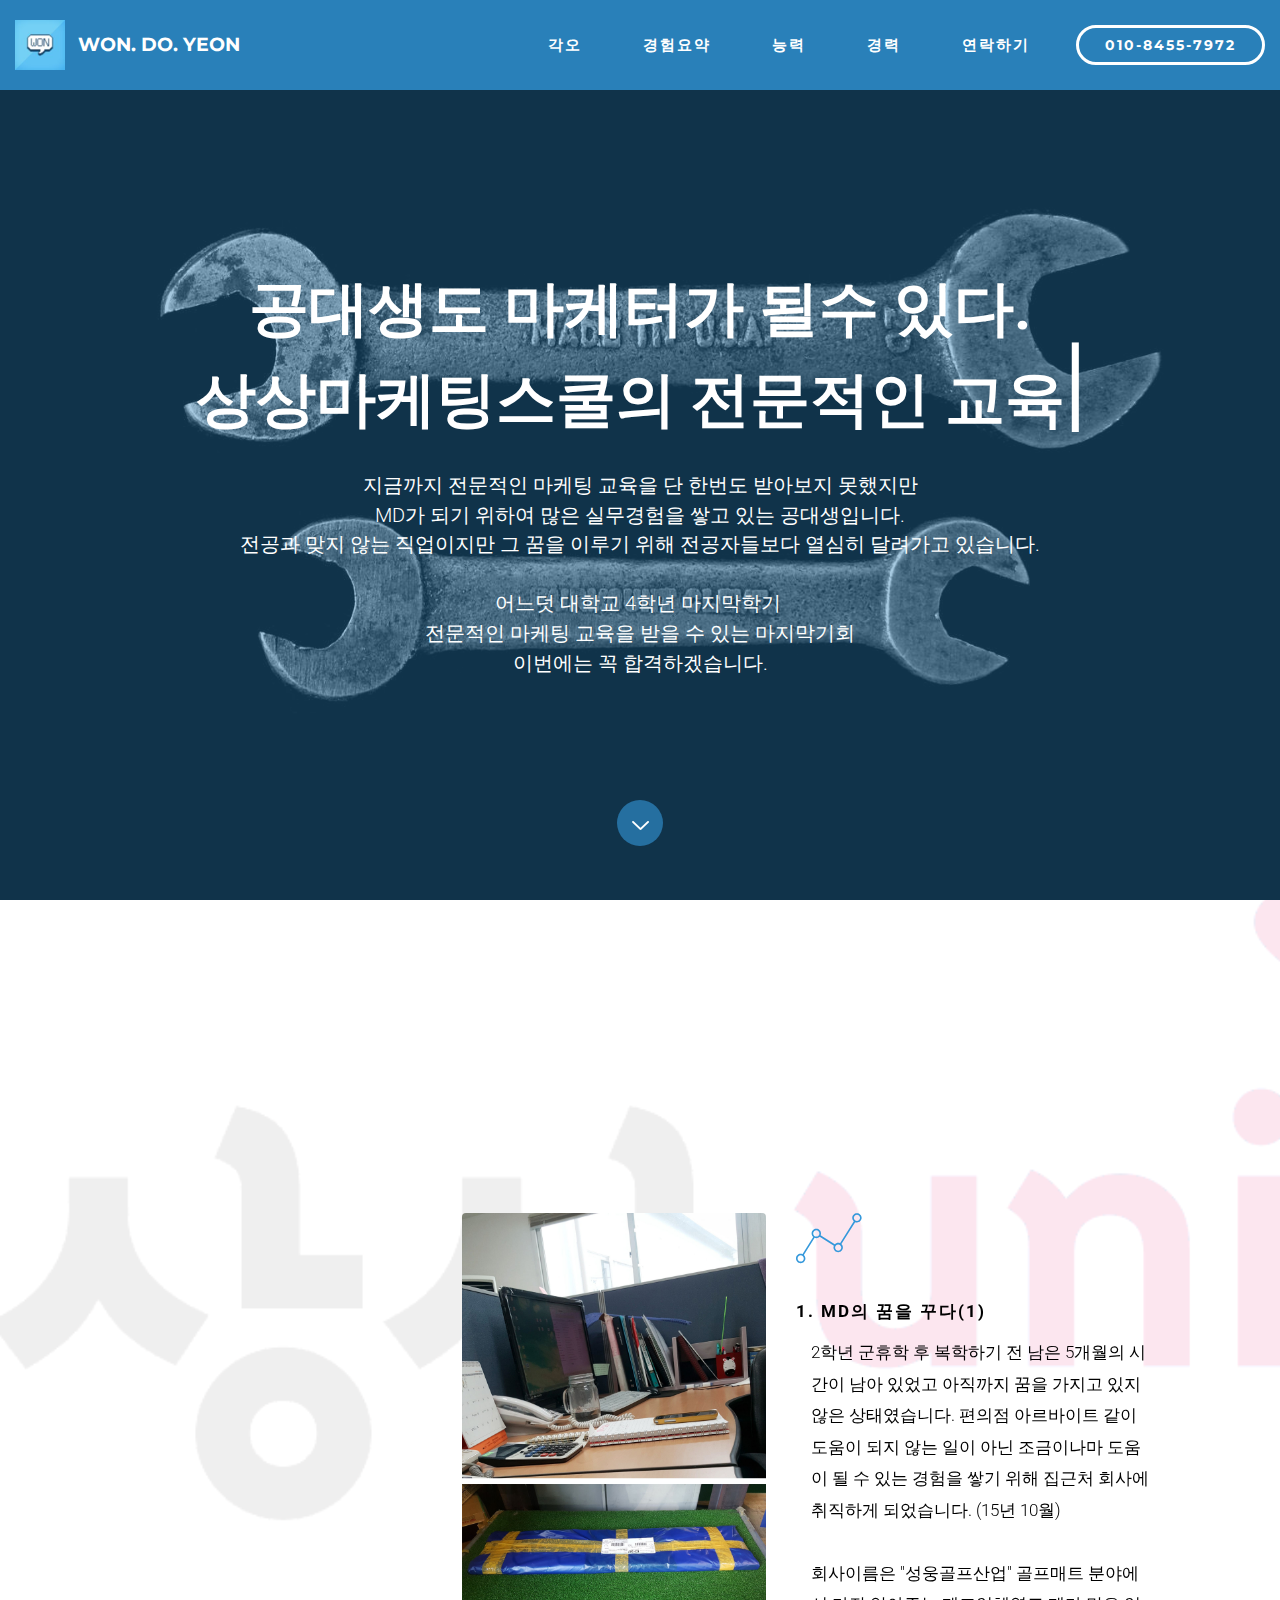
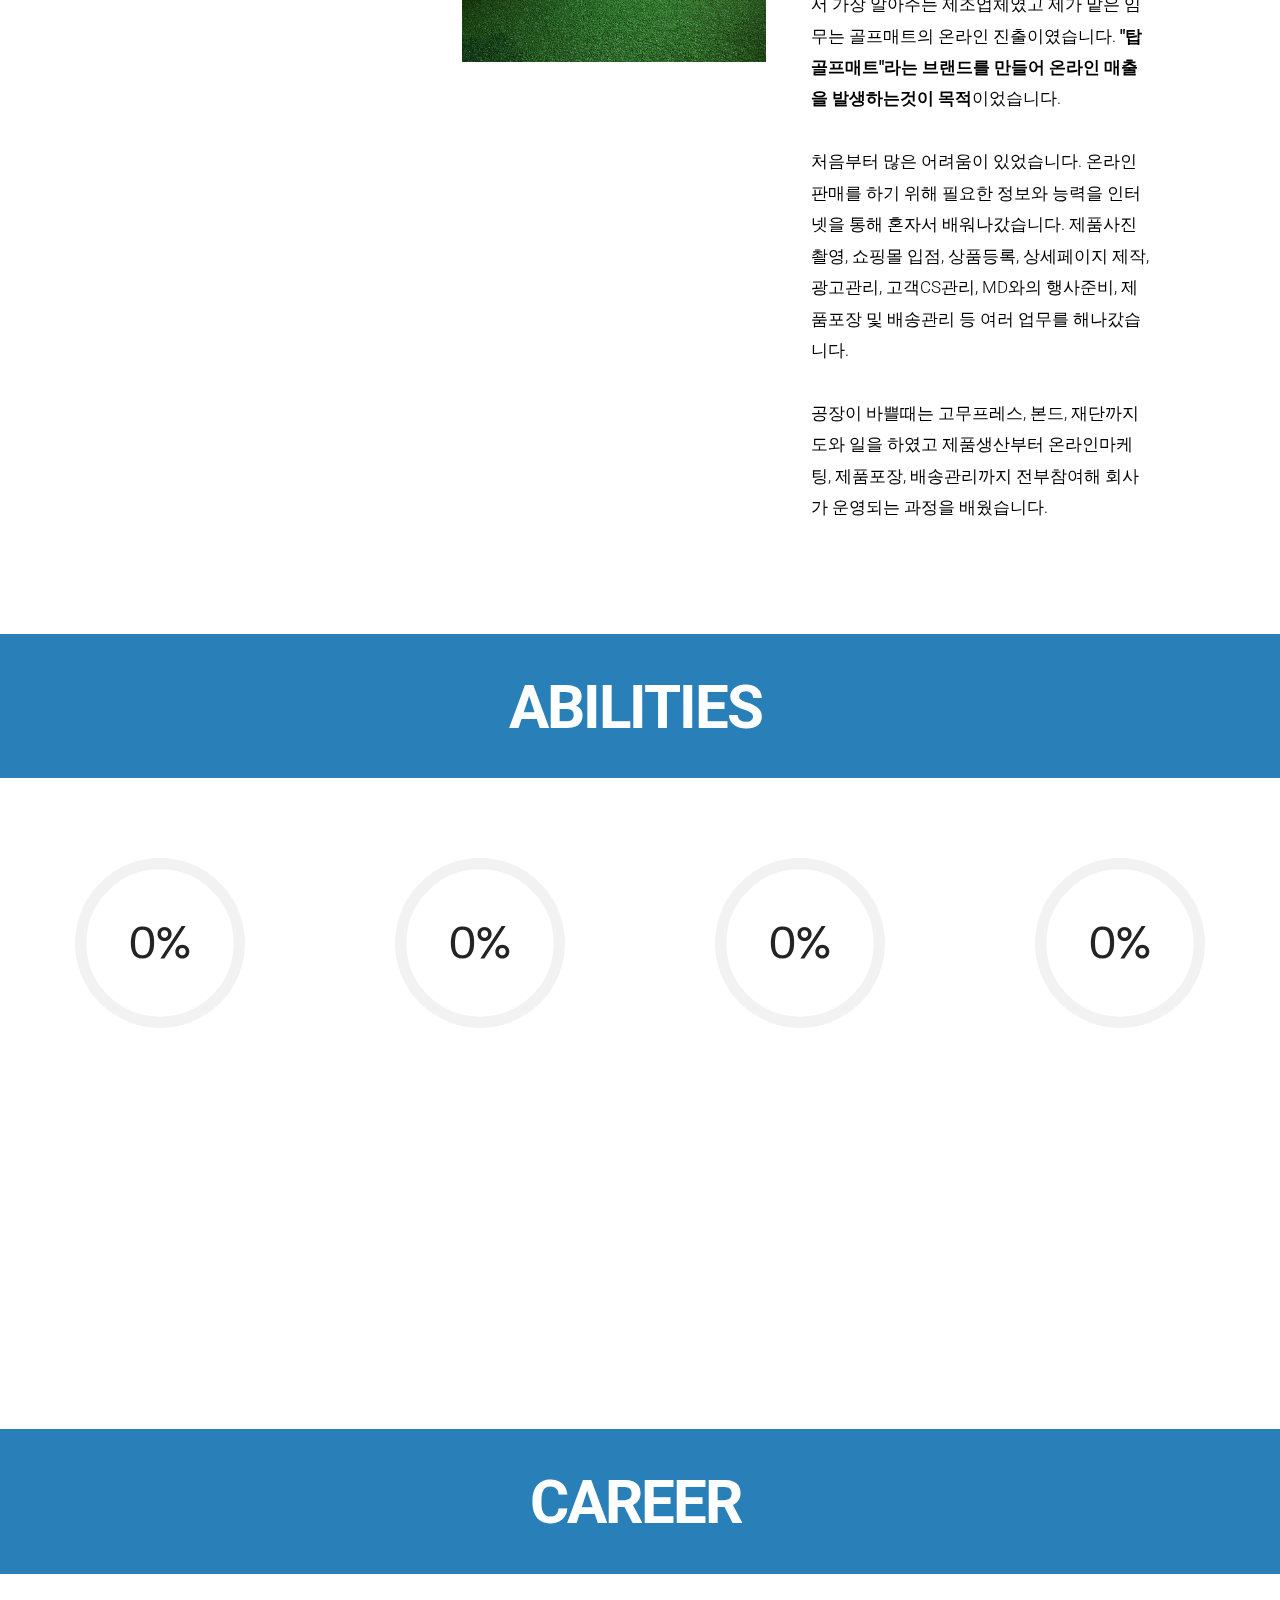
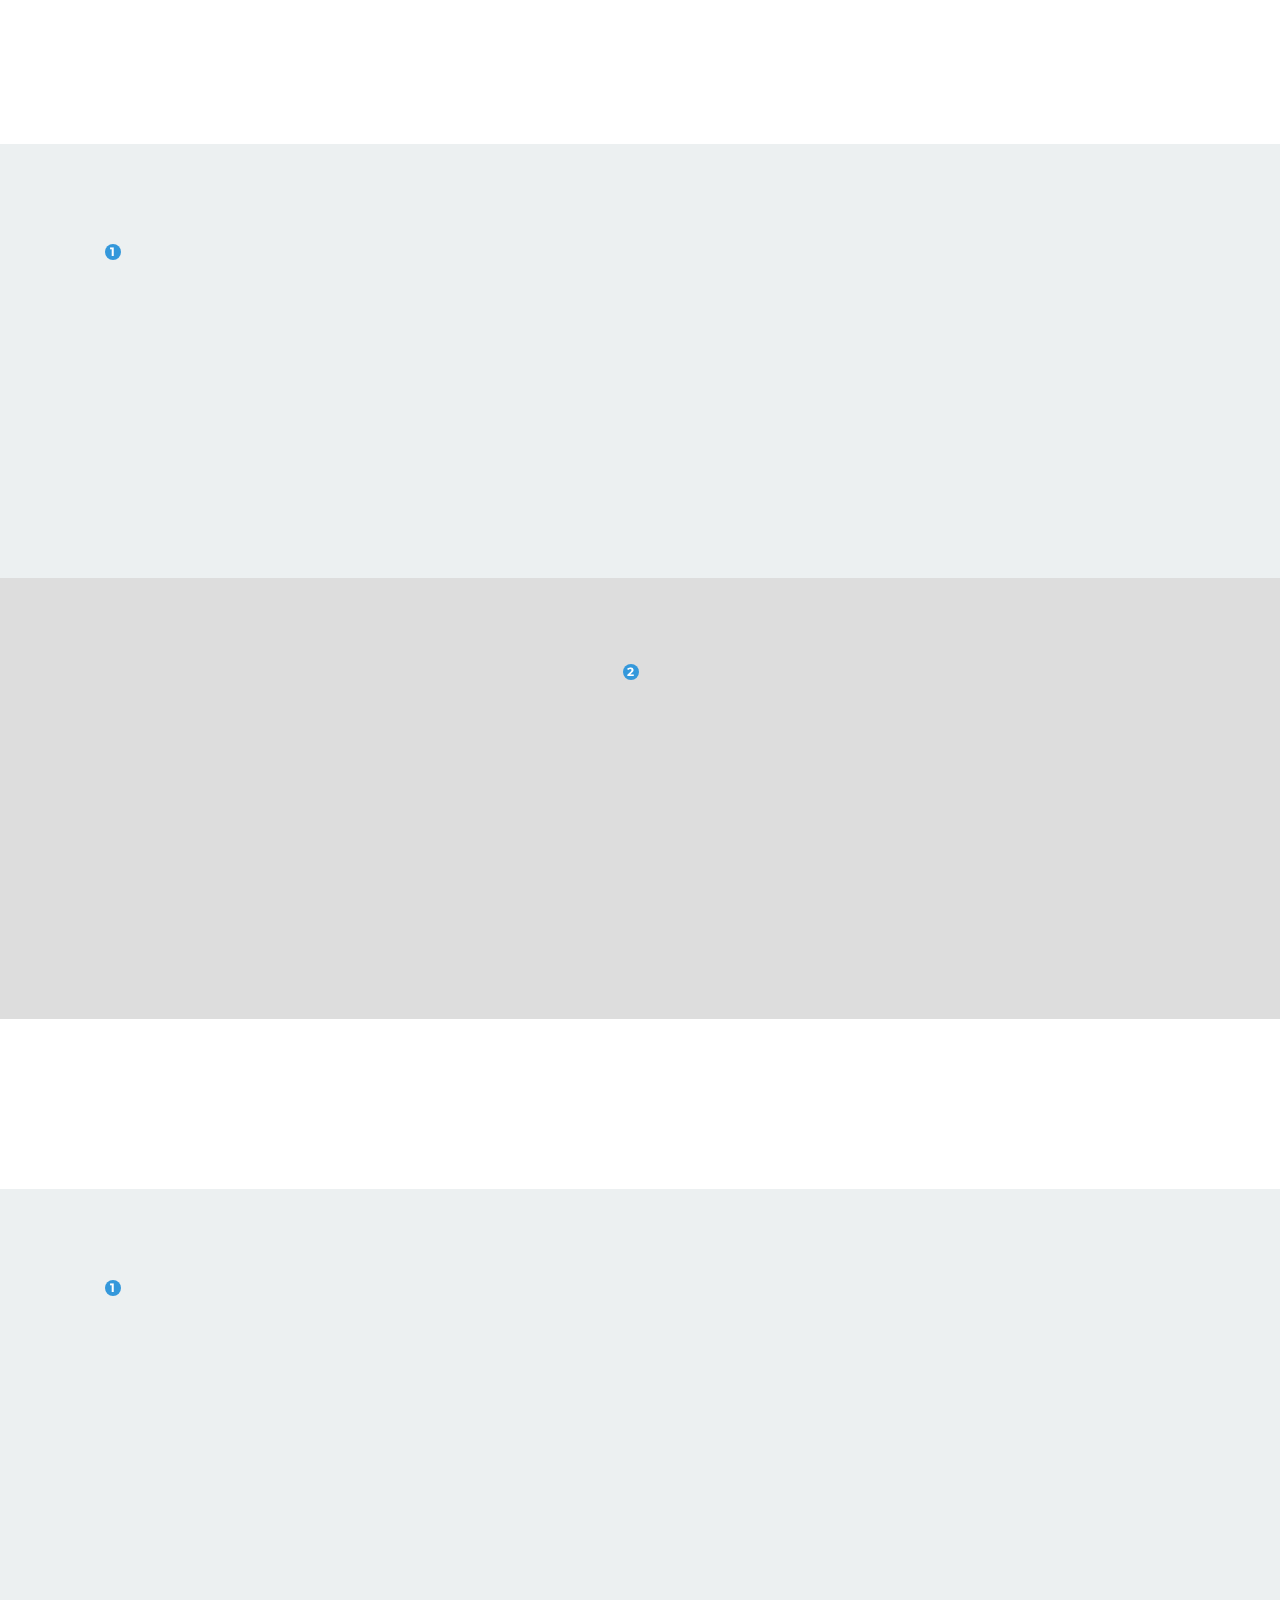
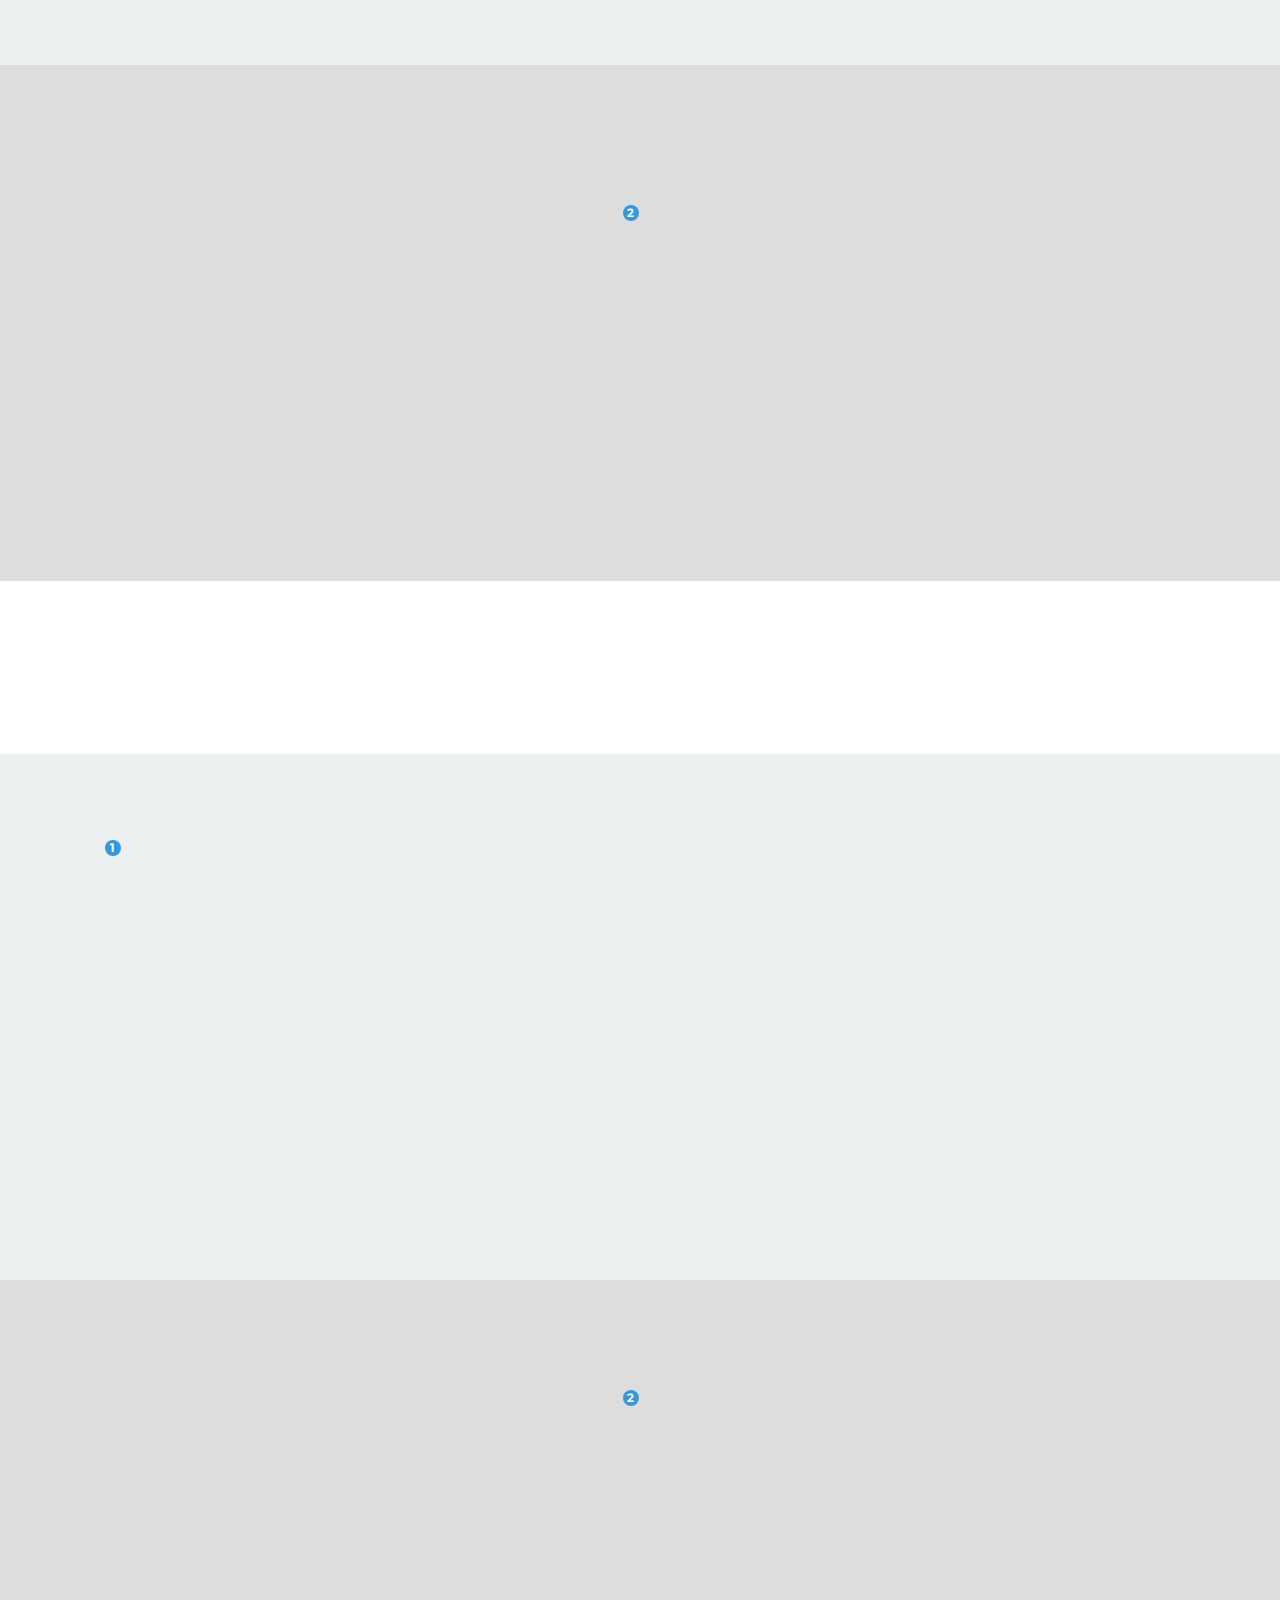
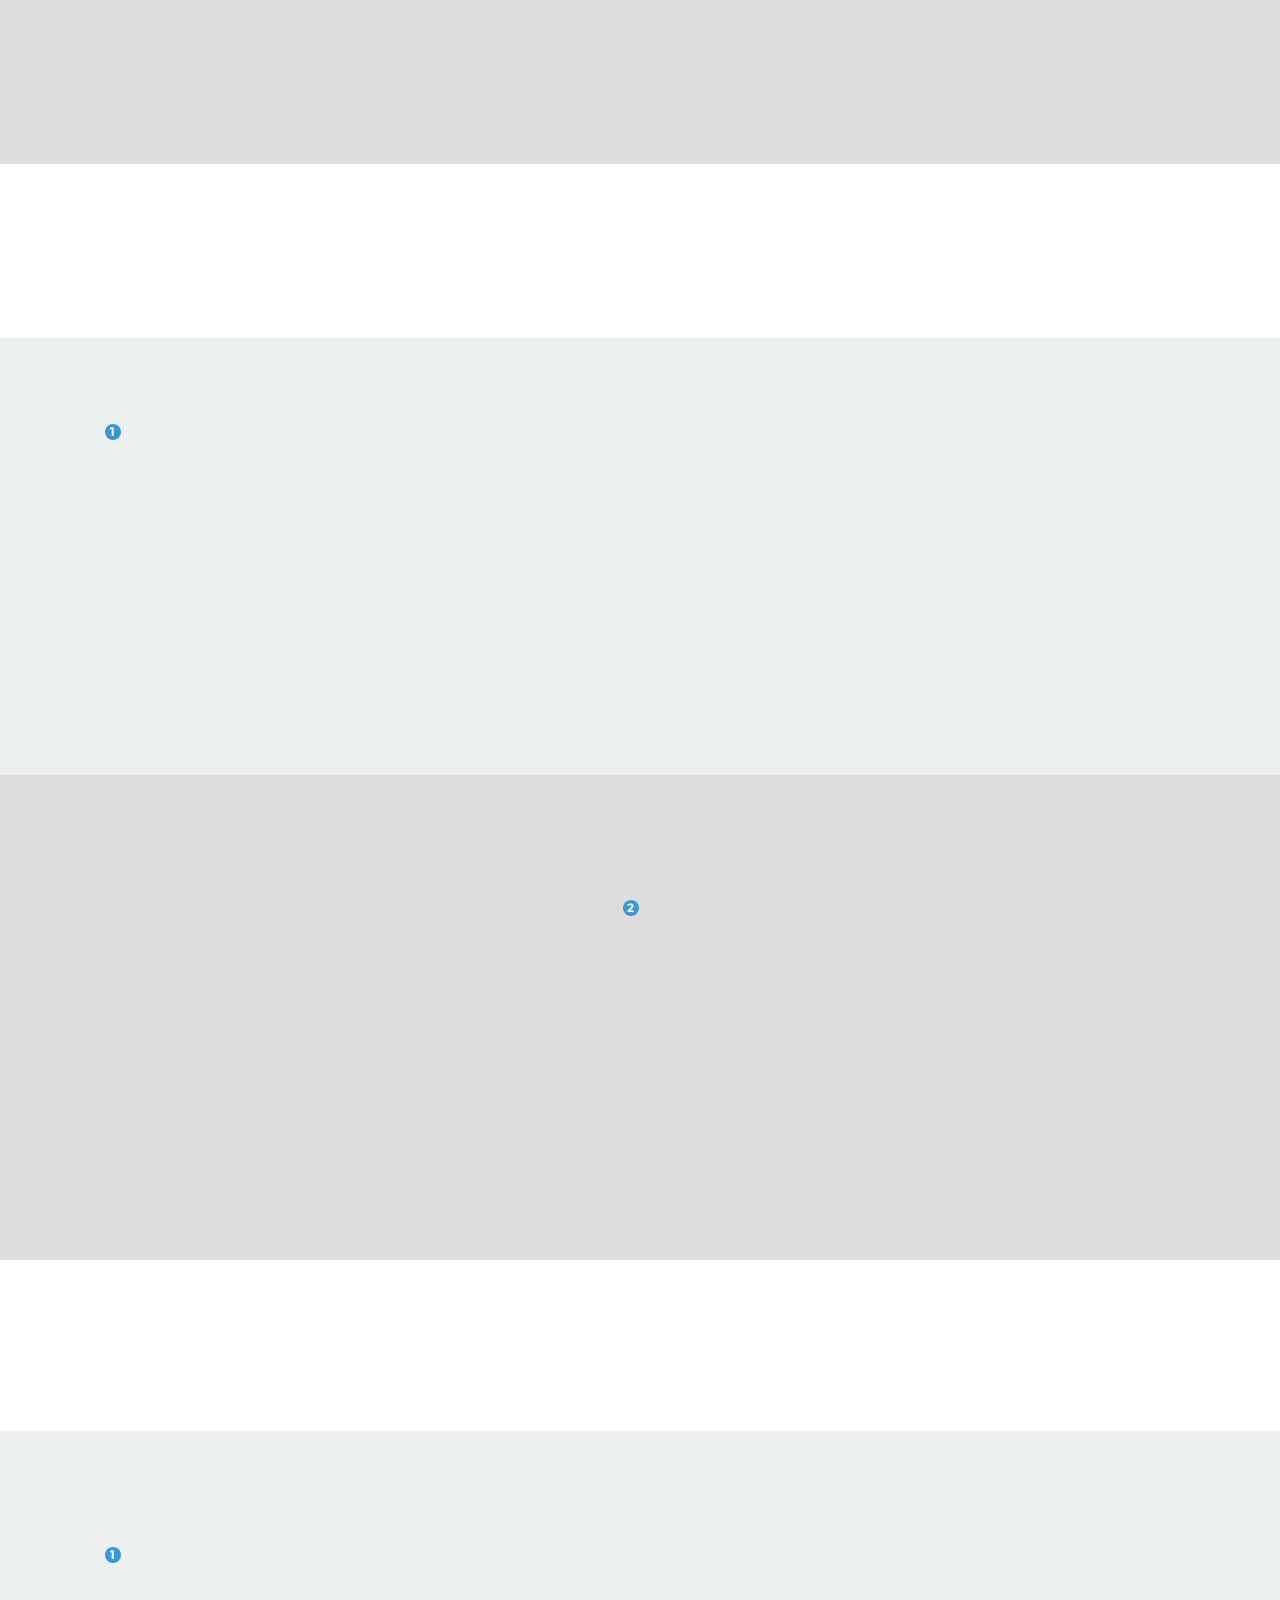
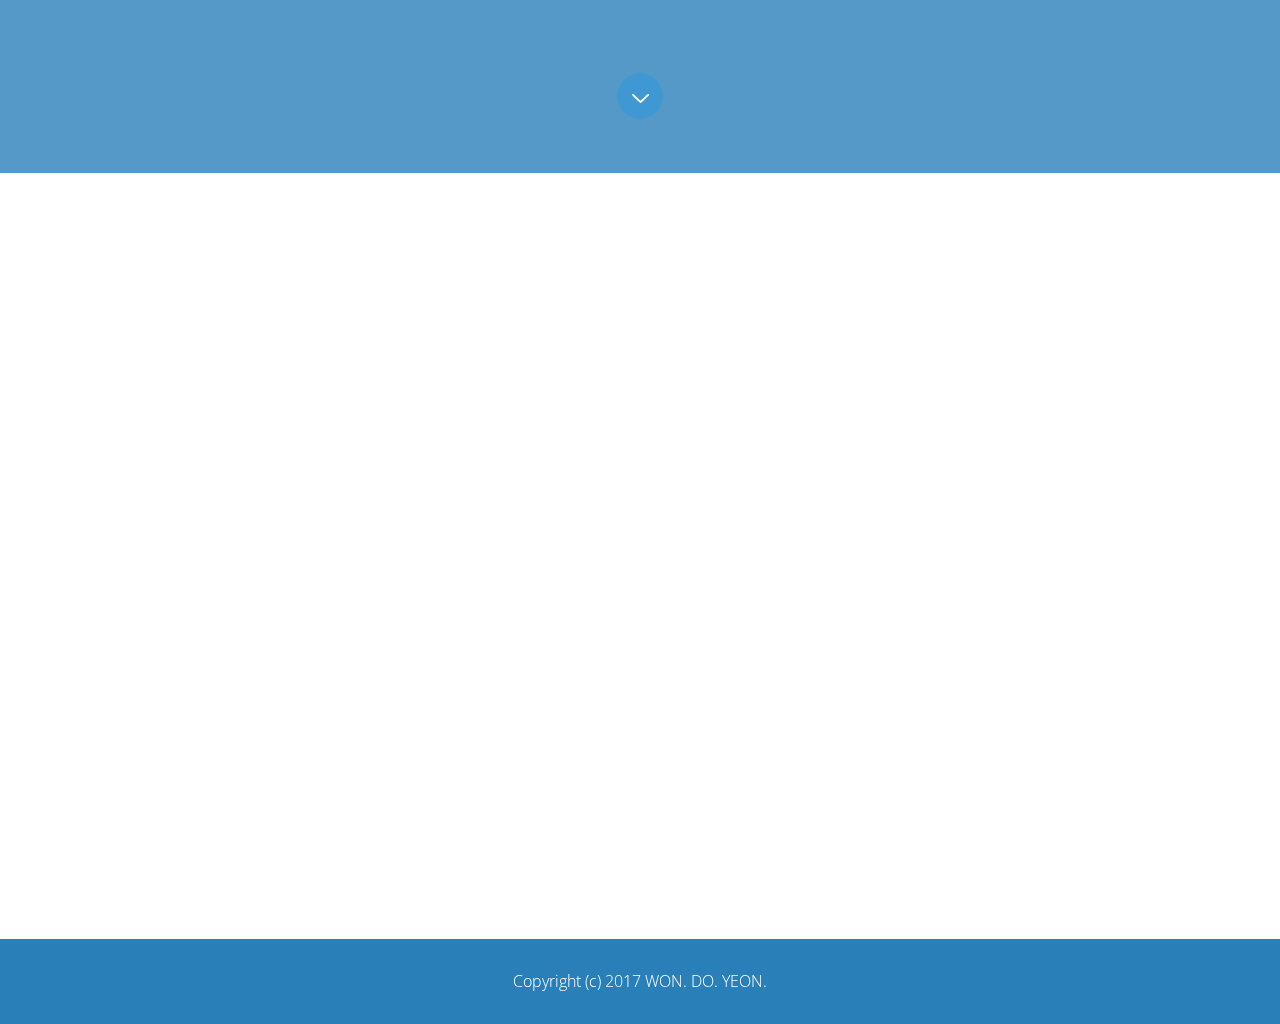
==== index.html @ 4fb23a8b "create github pages" ====
<!DOCTYPE html>
<html>
<head>
  <!-- Site made with Mobirise Website Builder v4.3.0, https://mobirise.com -->
  <meta charset="UTF-8">
  <meta http-equiv="X-UA-Compatible" content="IE=edge">
  <meta name="generator" content="Mobirise v4.3.0, mobirise.com">
  <meta name="viewport" content="width=device-width, initial-scale=1">
  <link rel="shortcut icon" href="assets/images/-128x128.jpg" type="image/x-icon">
  <meta name="description" content="">
  <title>Home</title>
  <link rel="stylesheet" href="assets/icons-mind/style.css">
  <link rel="stylesheet" href="https://fonts.googleapis.com/css?family=Montserrat:400,700">
  <link rel="stylesheet" href="https://fonts.googleapis.com/css?family=Open+Sans:400,400i,700,700i">
  <link rel="stylesheet" href="assets/font-awesome/css/font-awesome.min.css">
  <link rel="stylesheet" href="assets/web/assets/mobirise-icons/mobirise-icons.css">
  <link rel="stylesheet" href="https://fonts.googleapis.com/css?family=Arvo:400,400i,700,700i">
  <link rel="stylesheet" href="assets/bootstrap-material-design-font/css/material.css">
  <link rel="stylesheet" href="assets/et-line-font-plugin/style.css">
  <link rel="stylesheet" href="assets/tether/tether.min.css">
  <link rel="stylesheet" href="assets/bootstrap/css/bootstrap.min.css">
  <link rel="stylesheet" href="assets/animate.css/animate.min.css">
  <link rel="stylesheet" href="assets/dropdown/css/style.css">
  <link rel="stylesheet" href="assets/asPieProgress/css/progress.min.css">
  <link rel="stylesheet" href="assets/socicon/css/socicon.min.css">
  <link rel="stylesheet" href="assets/colorm-icons/style.css">
  <link rel="stylesheet" href="assets/theme/css/style.css">
  <link rel="stylesheet" href="assets/mobirise/css/mbr-additional.css" type="text/css">
  
  
  
</head>
<body>
<section class="menu1" id="menu-3" data-rv-view="0">

    <nav class="navbar navbar-dropdown navbar-fixed-top">
        <div class="container-fluid">

            <div class="mbr-table">
                <div class="mbr-table-cell">

                    <div class="navbar-brand">
                        <a href="index.html" class="navbar-logo"><img src="assets/images/-128x128.jpg" alt="Mobirise"></a>
                        <a class="navbar-caption" href="index.html">WON. DO. YEON<br></a>
                    </div>

                </div>
                <div class="mbr-table-cell">

                    <button class="navbar-toggler pull-xs-right hidden-md-up" type="button" data-toggle="collapse" data-target="#exCollapsingNavbar">
                        <span class="hamburger-icon"></span>
                    </button>

                    <ul class="nav-dropdown collapse pull-xs-right nav navbar-nav navbar-toggleable-sm" id="exCollapsingNavbar"><li class="nav-item"><a class="nav-link link" href="#top"><strong>각오</strong></a></li><li class="nav-item"><a class="nav-link link" href="index.html#header9-b"><strong>경험요약</strong></a></li><li class="nav-item"><a class="nav-link link" href="index.html#animated-bg1-c"><strong>능력</strong></a></li><li class="nav-item"><a class="nav-link link" href="index.html#animated-bg1-d"><strong>경력</strong></a></li><li class="nav-item"><a class="nav-link link" href="index.html#form1-m"><strong>연락하기</strong></a></li><li class="nav-item nav-btn"><a class="nav-link btn btn-white btn-white-outline" href="#top">010-8455-7972</a></li></ul>
                    <button hidden="" class="navbar-toggler navbar-close" type="button" data-toggle="collapse" data-target="#exCollapsingNavbar">
                        <span class="close-icon"></span>
                    </button>

                </div>
            </div>

        </div>
    </nav>

</section>

<section class="mbr-section mbr-section-hero mbr-section-full header11 mbr-after-navbar" id="header11-8" data-rv-view="2" style="background-image: url(assets/images/mbr-1-1624x1080.jpg);">

    <div class="mbr-overlay" style="opacity: 0.4; background-color: rgb(41, 128, 185);">
    </div>
        <div class="mbr-table-cell">
            <div class="container">
                <div class="mbr-section row">
                    <div id="title">
                        <div class="span-title">
                            <h1 class="mbr-section-title display-1 text-center pad-r">공대생도 마케터가 될수 있다.
<br> 상상마케팅스쿨의</h1>
                            <h1 class="mbr-section-title display-1 element typedheader11-8" adress="typedheader11-8" firstel="전문적인 교육" secondel="실무진 강의" thirdel="네트워크" typespeed="80">
                            </h1>
                        </div>
                        <div class="mbr-section-text lead text-center">
                            <p>지금까지 전문적인 마케팅 교육을 단 한번도 받아보지 못했지만<br> MD가 되기 위하여 많은 실무경험을 쌓고 있는 공대생입니다.<br>전공과 맞지 않는 직업이지만 그 꿈을 이루기 위해 전공자들보다 열심히 달려가고 있습니다.<br><br>어느덧 대학교 4학년 마지막학기&nbsp;<br>전문적인 마케팅 교육을 받을 수 있는 마지막기회<br>이번에는 꼭 합격하겠습니다.</p>
                         </div>

                        

                    </div>
                </div> 
            </div> 
        </div> 
    <div class="mbr-arrow mbr-arrow-floating" aria-hidden="true">
        <a href="#header9-b">
            <img alt="" src="assets/images/arrowdown.png">
        </a>
    </div>                 
</section>

<section class="mbr-section--bg-adapted mbr-section-full mbr-section--relative header9 mbr-parallax-background" id="header9-b" data-rv-view="5" style="background-image: url(assets/images/-2000x750.png);">
    <div class="mbr-overlay" style="opacity: 0.9; background-color: rgb(255, 255, 255);"></div>
    <div class="mbr-table-cell mbr-table-cell-vertical-middle elements-content position-relative">
        <div class="container-fluid">
            <div class="row">
                <div class="col-xs-12 col-lg-8 col-lg-offset-2 text-xs-center">

                    <h1 class="mbr-section-title display-1">
<br><strong>마케팅의 꽃 MD가 되기위한 공대생의 경험쌓기</strong></h1>

                    <p class="mbr-section-text lead header-text">Merchandiser : 상품화 계획 또는 상품기획을 전문적으로 하는 사람. 약자로 ‘MD’라고도 한다</p>

                </div>
            </div>

            <div class="row">
                <div class="col-xs-12 col-sm-4 col-lg-3 col-lg-offset-1">

                    <div class="clearfix"></div>
                    
                    <ul class="nav nav-tabs" role="tablist"><li class="nav-item" style="display: block;"><a class="nav-link active" role="tab" data-toggle="tab" href="#tab1header9-b" aria-expanded="false">실무경험으로 MD의 꿈을 꾸다(1)</a></li><li class="nav-item" style="display: block;"><a class="nav-link" role="tab" data-toggle="tab" href="#tab2header9-b" aria-expanded="false">실무경험으로 MD의 꿈을 꾸다(2)</a></li><li class="nav-item" style="display: block;"><a class="nav-link" role="tab" data-toggle="tab" href="#tab3header9-b" aria-expanded="true">창업동아리 활동</a></li><li class="nav-item" style="display: block;"><a class="nav-link" role="tab" data-toggle="tab" href="#tab4header9-b" aria-expanded="false">화장품 제조회사 인턴 (SJ INTERNATIONAL)</a></li><li class="nav-item" style="display: block;"><a class="nav-link" role="tab" data-toggle="tab" href="#tab5header9-b" aria-expanded="false">프로그래밍 동아리 (멋쟁이 사자처럼)</a></li><li class="nav-item" style="display: block;"><a class="nav-link" role="tab" data-toggle="tab" href="#tab6header9-b" aria-expanded="false">강원창조경제혁신센터 중소상공인 서포터즈</a></li></ul>

                </div>

                <div class="col-xs-12 col-sm-8 col-lg-8">
                    <div class="tab-content noScroll">

                        <div id="tab1header9-b" class="tab-pane in active text-xs-center text-lg-left" role="tabpanel">

                            <div class="row">
                                <div class="col-xs-12 col-lg-5">
                                    <div class="mbr-figure"><img src="assets/images/1-1836x2704.jpg" class="card-img-top"></div>
                                </div>
                                <div class="col-xs-12 col-lg-6">
                                    <div>
                                        <div class="mbr-figure icon-block"><a href="index.html" class="etl-icon icon-linegraph mbr-iconfont mbr-iconfont-header5" style="color: rgb(52, 152, 219);"></a></div>
                                    </div>
                                    <div>
                                        <p class="mbr-section-subtitle lead description-title">1. MD의 꿈을 꾸다(1)</p>
                                        <div class="row">
                                            <div class="col-md-12">
                                                <p class="mbr-section-text lead">2학년 군휴학 후 복학하기 전 남은 5개월의 시간이 남아 있었고 아직까지 꿈을 가지고 있지 않은 상태였습니다. 편의점 아르바이트 같이 도움이 되지 않는 일이 아닌 조금이나마 도움이 될 수 있는 경험을 쌓기 위해 집근처 회사에 취직하게 되었습니다. (15년 10월) 
<br>
<br>회사이름은 "성웅골프산업"  골프매트 분야에서 가장 알아주는 제조업체였고 제가 맡은 임무는 골프매트의 온라인 진출이였습니다. <strong>"탑골프매트"라는 브랜드를 만들어 온라인 매출을 발생하는것이 목적</strong>이었습니다.
<br>
<br>처음부터 많은 어려움이 있었습니다. 온라인 판매를 하기 위해 필요한 정보와 능력을 인터넷을 통해 혼자서 배워나갔습니다. 제품사진촬영, 쇼핑몰 입점, 상품등록, 상세페이지 제작, 광고관리, 고객CS관리, MD와의 행사준비, 제품포장 및 배송관리 등 여러 업무를 해나갔습니다.
<br>
<br>공장이 바쁠때는 고무프레스, 본드, 재단까지 도와 일을 하였고 제품생산부터 온라인마케팅, 제품포장, 배송관리까지 전부참여해 회사가 운영되는 과정을 배웠습니다.&nbsp;</p>
                                            </div>
                                        </div>
                                    </div>
                                </div>
                            </div>

                        </div>

                        <div id="tab2header9-b" class="tab-pane text-xs-center text-lg-left" role="tabpanel">

                            <div class="row">
                                <div class="col-xs-12 col-lg-5">
                                    <div class="mbr-figure"><img src="assets/images/2-1836x2704.jpg" class="card-img-top"></div>
                                </div>
                                <div class="col-xs-12 col-lg-6">
                                    <div>
                                        <div class="mbr-figure icon-block"><a href="index.html" class="mbri-search mbr-iconfont mbr-iconfont-header5" style="color: rgb(52, 152, 219);"></a></div>
                                    </div>
                                    <div>
                                        <p class="mbr-section-subtitle lead description-title">2. MD의 꿈을 꾸다(2)</p>
                                        <div class="row">
                                            <div class="col-md-12">
                                                <p class="mbr-section-text lead">5개월동안 일하고 학교에 복학하게 되었지만 사장님의 부탁으로 온라인 마케팅 업무를 재택근무로 진행하게 되었습니다. 시간이 지날수록 온라인 매출은 계속 늘어갔고 17년에 와서 오프라인 제외하고 <strong>온라인만 연매출 2억 5천만원을 달성</strong>했습니다. 
<br>
<br> "탑골프매트" 브랜드를 키워오면서 많은 성취감을 느꼈습니다. 네이버 "골프매트" 메인키워드 1위, 옥션 메인, G마켓 메인, 위메프 메인에 노출되 었을때에 매출증가를 바로바로 확인할 수 있다는게 일이 힘들지 않고 재밌다고 느끼게 해주었습니다. 비록 매출에 대한 압박감과 책임감이 많이 느껴지는 직업이지만 제 적성에 꼭 맞다고 판단했습니다.
<br>
<br><strong>저는 이 일을 계기로 MD의 꿈을 꾸게되었습니다.  하지만 전공이 마케팅이 아닌 제 자신의 경쟁력을 높이기 위해 많은 경험을 쌓아야했습니다.</strong></p>
                                            </div>
                                        </div>
                                    </div>
                                </div>
                            </div>

                        </div>
                        
                        <div id="tab3header9-b" class="tab-pane text-xs-center text-lg-left" role="tabpanel">

                            <div class="row">
                                <div class="col-xs-12 col-lg-5">
                                    <div class="mbr-figure"><img src="assets/images/3-1836x2704.jpg" class="card-img-top"></div>
                                </div>
                                <div class="col-xs-12 col-lg-6">
                                    <div>
                                        <div class="mbr-figure icon-block"><a href="index.html" class="etl-icon icon-lightbulb mbr-iconfont mbr-iconfont-header5" style="color: rgb(52, 152, 219);"></a></div>
                                    </div>
                                    <div>
                                        <p class="mbr-section-subtitle lead description-title">3. 창업동아리 활동</p>
                                        <div class="row">
                                            <div class="col-md-12">
                                                <p class="mbr-section-text lead">창업동아리 활동 (16년 3월~17년 1월)
<br><strong>- 강원대 LINC사업단 창업동아리 선정 [100만원 지원]<br>- 강원도 창업지원단 창업동아리 선전 [300만원 지원]<br> - 전국 대학창업유망팀 300선정 [100만원 상금]<br>- 강원대학생창업경진대회 장려상 [50만원 상금]<br>- 수저고정배식판 특허출원&nbsp;<br></strong><br><strong>창업동아리 활동을 통해서 스타트업, 중소상공인들의 경영방법을 알게되었고 전반적인 회사의 운영흐름을 알 수 있었습니다.&nbsp;</strong></p>
                                            </div>
                                        </div>
                                    </div>
                                </div>
                            </div>

                        </div>

                        <div id="tab4header9-b" class="tab-pane text-xs-center text-lg-left" role="tabpanel">

                            <div class="row">
                                <div class="col-xs-12 col-lg-5">
                                    <div class="mbr-figure"><img src="assets/images/4-1836x2704.jpg" class="card-img-top"></div>
                                </div>
                                <div class="col-xs-12 col-lg-6">
                                    <div>
                                        <div class="mbr-figure icon-block"><a href="index.html" class="etl-icon icon-beaker mbr-iconfont mbr-iconfont-header5" style="color: rgb(52, 152, 219);"></a></div>
                                    </div>
                                    <div>
                                        <p class="mbr-section-subtitle lead description-title">4. 화장품 제조회사 인턴 (SJ INTERNATIONAL)</p>
                                        <div class="row">
                                            <div class="col-md-12">
                                                <p class="mbr-section-text lead">(주)SJ인터내셔널 말태반 화장품 제조, 무역회사<br> (16년 9월~현재 국가근로, 인턴 진행중)<br><br><strong>담당업무</strong><br><strong>- 홈페이지 제작 및 관리 (모바일 / PC)</strong><br><strong>- 제품촬영 및 디자인</strong><br><strong>- 상세페이지 제작</strong><br><strong>- 엑셀, 한글을 이용한 사무보조<br></strong><br><br></p>
                                            </div>
                                        </div>
                                    </div>
                                </div>
                            </div>

                        </div>

                        <div id="tab5header9-b" class="tab-pane text-xs-center text-lg-left" role="tabpanel">

                            <div class="row">
                                <div class="col-xs-12 col-lg-5">
                                    <div class="mbr-figure"><img src="assets/images/5-1836x2704.jpg" class="card-img-top"></div>
                                </div>
                                <div class="col-xs-12 col-lg-6">
                                    <div>
                                        <div class="mbr-figure icon-block"><a href="index.html" class="mbri-laptop mbr-iconfont mbr-iconfont-header5" style="color: rgb(52, 152, 219);"></a></div>
                                    </div>
                                    <div>
                                        <p class="mbr-section-subtitle lead description-title">5. 멋쟁이 사자처럼 5기 활동</p>
                                        <div class="row">
                                            <div class="col-md-12">
                                                <p class="mbr-section-text lead"><strong>멋쟁이 사자처럼은 ?</strong><br>비전공자를 위한 프로그래밍 교육을 시켜주는 전국동아리입니다. <br>교육 홈페이지가 따로 개설되어 있어 강의를 전부 수료하고<br>과제를 제출하여야 수료가 되는 동아리입니다.<br><br>이 동아리 활동을 통해서<strong> HTML/CSS/RUBY언어</strong>를 배웠고 <br>이를 통해 웹페이지 제작, 게시판 등을 구현할 수 있게되었습니다.&nbsp;<br><br>교육 마지막 해커톤을 진행하여 전국대학교에서 모인 학생들과 같이<br> 밤샘코딩을 하여 협력심을 기를 수 있었습니다.</p>
                                            </div>
                                        </div>
                                    </div>
                                </div>
                            </div>

                        </div>

                        <div id="tab6header9-b" class="tab-pane text-xs-center text-lg-left" role="tabpanel">

                            <div class="row">
                                <div class="col-xs-12 col-lg-5">
                                    <div class="mbr-figure"><img src="assets/images/6-1836x2704.jpg" class="card-img-top"></div>
                                </div>
                                <div class="col-xs-12 col-lg-6">
                                    <div>
                                        <div class="mbr-figure icon-block"><a href="index.html" class="mbri-like mbr-iconfont mbr-iconfont-header5" style="color: rgb(52, 152, 219);"></a></div>
                                    </div>
                                    <div>
                                        <p class="mbr-section-subtitle lead description-title">6. 중소상공인 서포터즈 MOCA+S</p>
                                        <div class="row">
                                            <div class="col-md-12">
                                                <p class="mbr-section-text lead">강원창조경제혁신센터에서 운영하는 중소상공인 서포터즈입니다.<br>서포터즈들은 기본적인 페이스북 광고, 블로그 등 교육을 받고&nbsp;<br>모카패밀리분들과 매칭한 후 도움을 드리고 있습니다.<br><br>저는 "나린뜰" 계란업체와 "하조해풍곶감" 곶감제조 업체와 매칭이 되었습니다. <strong>페이스북 페이지 제작, 페이스북 광고, 인스타그램 운영, 우체국 쇼핑, 위메프, 오픈마켓 등 입점, 상세페이지 제작, 행사진행 등 </strong>중소상공인들이 힘들어하는 업무를 대신 해드리고 있습니다. &nbsp;<br><br>모카 서포터즈 활동으로 다양한 카테고리를 기획하고 판매해 볼 수 있었고 미래 마케터분들과의 네트워크를 돈독히 할 수 있었습니다.</p>
                                            </div>
                                        </div>
                                    </div>
                                </div>
                            </div>

                        </div>

                    </div>
                </div>

            </div>

        </div>
    </div>

</section>

<section class="mbr-section animated-bg1 tab-content" id="animated-bg1-c" data-rv-view="8" style="background-color: rgb(41, 128, 185); padding-top: 0px; padding-bottom: 0px;">

    
    <div class="bgText">
        <div class="wrapper-absolute">
            <p class="bgTextP" style="color: rgb(236, 240, 241); font-size: 50px; font-family: Montserrat;">A급 인재는 A+급 인재와 함께 일하길 원한다.</p>   
        </div>     
    </div>
            <div class="container-fluid">
                <div class="row">
                    <div id="title">
                        <div class="span-title">
                            <h1 class="mbr-section-title display-1 text-center pad-r">Abilities</h1>
                            <span class="mbr-section-title display-2">
                            </span>
                        </div>
                        <div class="mbr-section-text lead text-center">
                            
                         </div>

                        

                    </div>
                </div> 
            </div> 
</section>

<section class="mbr-cards mbr-section mbr-section-nopadding progressbar extProgressBarRound" id="progress-bar8-2" data-rv-view="11" style="background-color: rgb(255, 255, 255);">

    

    <div class="mbr-cards-row row">
        <div class="mbr-cards-col col-xs-12 col-lg-3" style="padding-top: 80px; padding-bottom: 80px;">
            <div class="container">
                <div class="card cart-block">
                    <div class="wrap">
                        <div class="pie_progress progress1" role="progressbar" data-goal="70">
                            <div class="pie_progress__number mbr-section-title">0%</div>
                        </div>
                    </div>
                    <div class="card-block">
                        <div class="col-xs-4 module-icon"><a href="https://mobirise.com" class="etl-icon icon-laptop mbr-iconfont mbr-iconfont-extProgressBar4" style="color: rgb(0, 0, 0);"></a></div>
                        <div class="col-xs-8 title-wrap">
                           <h5 class="mbr-section-subtitle display-3">홈페이지 제작 및 코딩실력</h5>
                            <p class="mbr-section-text lead">HTML/ CSS를 통해 기본적인 코딩을 할 줄 알며 기업 홈페이지 정도는 쉽게 제작이 가능합니다.&nbsp;</p>
                        </div>
                    </div>
                </div>
            </div>
        </div>
        <div class="mbr-cards-col col-xs-12 col-lg-3" style="padding-top: 80px; padding-bottom: 80px;">
            <div class="container">
                <div class="card cart-block">
                    <div class="wrap">
                        <div class="pie_progress progress2" role="progressbar" data-goal="95">
                            <div class="pie_progress__number mbr-section-title">0%</div>
                        </div>
                    </div>
                    <div class="card-block">
                        <div class="col-xs-4 module-icon"><a href="index.html#progress-bar8-2" class="fa fa-camera-retro mbr-iconfont mbr-iconfont-extProgressBar4" style="color: rgb(0, 0, 0);"></a></div>
                        <div class="col-xs-8 title-wrap">
                           <h5 class="mbr-section-subtitle display-3">포토샵 CS6</h5>
                            <p class="mbr-section-text lead">상세페이지, 배너, 사진보정, 합성, 기획전 배너 등 제작이 가능하며 왠만한 기능은 모두 사용이 가능합니다.</p>
                        </div>
                    </div>
                </div>
            </div>
        </div>
        <div class="mbr-cards-col col-xs-12 col-lg-3" style="padding-top: 80px; padding-bottom: 80px;">
            <div class="container">
                <div class="card cart-block">
                    <div class="wrap">
                        <div class="pie_progress progress3" role="progressbar" data-goal="90">
                            <div class="pie_progress__number mbr-section-title">0%</div>
                        </div>
                    </div>
                    <div class="card-block">
                        <div class="col-xs-4 module-icon"><a href="https://mobirise.com" class="imind-business-man mbr-iconfont mbr-iconfont-extProgressBar4" style="color: rgb(0, 0, 0);"></a></div>
                        <div class="col-xs-8 title-wrap">
                           <h5 class="mbr-section-subtitle display-3">온라인마케팅 경험</h5>
                            <p class="mbr-section-text lead">네이버, 위메프, 옥션, G마켓 메인노출 경험이 있으며 각 사이트 광고, 입점, 배송관리가 가능합니다. 또한 SNS 페이스북 광고 경험도 있습니다.</p>
                        </div>
                    </div>
                </div>
            </div>
        </div>
        <div class="mbr-cards-col col-xs-12 col-lg-3" style="padding-top: 80px; padding-bottom: 80px;">
            <div class="container">
                <div class="card cart-block">
                    <div class="wrap">
                        <div class="pie_progress progress4" role="progressbar" data-goal="85">
                            <div class="pie_progress__number mbr-section-title">0%</div>
                        </div>
                    </div>
                    <div class="card-block">
                        <div class="col-xs-4 module-icon"><a href="https://mobirise.com" class="mbri-edit mbr-iconfont mbr-iconfont-extProgressBar4" style="color: rgb(0, 0, 0);"></a></div>
                        <div class="col-xs-8 title-wrap">
                           <h5 class="mbr-section-subtitle display-3">행정업무 능력</h5>
                            <p class="mbr-section-text lead">행정병 출신으로 꼼꼼하고 파워포인트, 엑셀, 한글 등 기본적인 행정프로그램 또한 다룰 수 있습니다.</p>
                        </div>
                    </div>
                </div>
            </div>
        </div>
        
    </div>
</section>

<section class="mbr-section animated-bg1 tab-content" id="animated-bg1-d" data-rv-view="14" style="background-color: rgb(41, 128, 185); padding-top: 0px; padding-bottom: 0px;">

    
    <div class="bgText">
        <div class="wrapper-absolute">
            <p class="bgTextP" style="color: rgb(236, 240, 241); font-size: 50px; font-family: Montserrat;">강을 보지도 못한 자가 어떻게 바다를 상상할 수 있겠는가?</p>   
        </div>     
    </div>
            <div class="container-fluid">
                <div class="row">
                    <div id="title">
                        <div class="span-title">
                            <h1 class="mbr-section-title display-1 text-center pad-r">career</h1>
                            <span class="mbr-section-title display-2">
                            </span>
                        </div>
                        <div class="mbr-section-text lead text-center">
                            
                         </div>

                        

                    </div>
                </div> 
            </div> 
</section>

<section class="mbr-section content3 mbr-section__container" id="content3-i" data-rv-view="17" style="background-color: rgb(255, 255, 255); padding-top: 40px; padding-bottom: 0px;">
    <div class="container">
        <div class="row">
            <div class="col-xs-12">
                <h3 class="mbr-section-title display-4">15.10월~17.03월</h3>
                <p class="mbr-section-subtitle lead"><strong>(주)성웅골프산업 / 온라인마케팅 사원</strong></p>
            </div>
        </div>
    </div>
</section>

<section class="mbr-cards mbr-section features8" id="features8-h" data-rv-view="19" style="background-color: rgb(236, 240, 241); padding-top: 80px; padding-bottom: 80px;">

    


    <div class="container-fluid position-relative">
        <div class="row">
            <div class="col-lg-10 col-lg-offset-1 col-xs-12">            
                <div class="col-lg-6 table-cell-lg table-cell-middle content-size" style="width: 50%;">
                    <div class="card cart-block text-xs-left position-relative">
                        <div class="card-number">1</div>
                        <div class="card-block">
                            <h5 class="mbr-section-subtitle lead">(주)성웅골프산업</h5>
                            <h4 class="mbr-section-title display-5">위메프 메인배너 노출</h4>
                            <p class="mbr-section-text lead">위메프 MD와의 협의를 통하여 위메프 메인에 퍼팅매트 상품을 노출 하였습니다. 일반 투데이특가 구좌가 뿐만 아니라 광고단가 300만원 배너까지 노출한 경력입니다.</p>
                            
                        </div>
                    </div>
                </div>

                <div class="col-lg-6 col-xs-12 table-cell-lg image-size">
                    <div class="card-img"><img src="assets/images/noname01-600x337.png" class="card-img-top"></div>
                </div>

            </div>

        </div>

    </div>

</section>

<section class="mbr-cards mbr-section features7" id="features7-j" data-rv-view="22" style="background-color: rgb(221, 221, 221); padding-top: 80px; padding-bottom: 80px;">

    


    <div class="container-fluid position-relative">

        <div class="row">

            <div class="col-lg-10 col-lg-offset-1 col-xs-12">            
                
                <div class="col-lg-6 col-xs-12 table-cell-lg image-size" style="width: 50%;">
                    <div class="card-img"><img src="assets/images/noname012-600x222.png" class="card-img-top"></div>
                </div>

                <div class="col-lg-6 table-cell-lg table-cell-middle content-size">
                    <div class="card cart-block text-xs-left position-relative">
                        <div class="card-number">2</div>
                        <div class="card-block">
                            <h5 class="mbr-section-subtitle lead">(주)성웅골프산업</h5>
                            <h4 class="mbr-section-title display-5">네이버 스토어팜, 오픈마켓 판매자 등급</h4>
                            <p class="mbr-section-text lead">네이버는 2등급 파워샵(굿서비스), 옥션 VIP 판매자, G마켓 파워이딜러 등급까지 달성했습니다. 그외 소셜커머스는 아직 판매자등급이 존재하지 않습니다.</p>
                            
                        </div>
                    </div>
                </div>

            </div>

        </div>

    </div>

</section>

<section class="mbr-section content3 mbr-section__container" id="content3-n" data-rv-view="25" style="background-color: rgb(255, 255, 255); padding-top: 40px; padding-bottom: 0px;">
    <div class="container">
        <div class="row">
            <div class="col-xs-12">
                <h3 class="mbr-section-title display-4">16.03월~17.01월</h3>
                <p class="mbr-section-subtitle lead"><strong>창업동아리 활동</strong></p>
            </div>
        </div>
    </div>
</section>

<section class="mbr-cards mbr-section features8" id="features8-k" data-rv-view="27" style="background-color: rgb(236, 240, 241); padding-top: 80px; padding-bottom: 80px;">

    


    <div class="container-fluid position-relative">
        <div class="row">
            <div class="col-lg-10 col-lg-offset-1 col-xs-12">            
                <div class="col-lg-6 table-cell-lg table-cell-middle content-size" style="width: 50%;">
                    <div class="card cart-block text-xs-left position-relative">
                        <div class="card-number">1</div>
                        <div class="card-block">
                            <h5 class="mbr-section-subtitle lead">창업동아리 활동</h5>
                            <h4 class="mbr-section-title display-5">창업동아리를 통해 기업을 배우다</h4>
                            <p class="mbr-section-text lead">- 강원대 LINC사업단 창업동아리 선정 [100만원 지원]
<br>- 강원도 창업지원단 창업동아리 선전 [300만원 지원]
<br>- 전국 대학창업유망팀 300선정 [100만원 상금]
<br>- 강원대학생창업경진대회 장려상 [50만원 상금]
<br>- 수저고정배식판 특허출원&nbsp;</p>
                            
                        </div>
                    </div>
                </div>

                <div class="col-lg-6 col-xs-12 table-cell-lg image-size">
                    <div class="card-img"><img src="assets/images/kakaotalk-20170929-130013208-600x388.jpg" class="card-img-top"></div>
                </div>

            </div>

        </div>

    </div>

</section>

<section class="mbr-cards mbr-section features7" id="features7-t" data-rv-view="30" style="background-color: rgb(221, 221, 221); padding-top: 80px; padding-bottom: 80px;">

    


    <div class="container-fluid position-relative">

        <div class="row">

            <div class="col-lg-10 col-lg-offset-1 col-xs-12">            
                
                <div class="col-lg-6 col-xs-12 table-cell-lg image-size" style="width: 50%;">
                    <div class="card-img"><img src="assets/images/5555-600x437.jpg" class="card-img-top"></div>
                </div>

                <div class="col-lg-6 table-cell-lg table-cell-middle content-size">
                    <div class="card cart-block text-xs-left position-relative">
                        <div class="card-number">2</div>
                        <div class="card-block">
                            <h5 class="mbr-section-subtitle lead">창업동아리 활동</h5>
                            <h4 class="mbr-section-title display-5">강원도 창업경진대회 장려상&nbsp;</h4>
                            <p class="mbr-section-text lead">1박 2일 동안 멘토님들의 코칭과 PPT 수정을 하고 마지막날에 발표를 하였습니다. 아쉽게 1등 차이로 장려상을 받았지만 좋은 경험이였습니다.</p>
                            
                        </div>
                    </div>
                </div>

            </div>

        </div>

    </div>

</section>

<section class="mbr-section content3 mbr-section__container" id="content3-l" data-rv-view="33" style="background-color: rgb(255, 255, 255); padding-top: 40px; padding-bottom: 0px;">
    <div class="container">
        <div class="row">
            <div class="col-xs-12">
                <h3 class="mbr-section-title display-4">16.09월~현재</h3>
                <p class="mbr-section-subtitle lead"><span style="font-size: 25px;"><strong>(주)SJ인터내셔널 / 화장품 제조업체 디자인 및 홈페이지 제작 담당</strong></span></p>
            </div>
        </div>
    </div>
</section>

<section class="mbr-cards mbr-section features8" id="features8-o" data-rv-view="35" style="background-color: rgb(236, 240, 241); padding-top: 80px; padding-bottom: 80px;">

    


    <div class="container-fluid position-relative">
        <div class="row">
            <div class="col-lg-10 col-lg-offset-1 col-xs-12">            
                <div class="col-lg-6 table-cell-lg table-cell-middle content-size" style="width: 50%;">
                    <div class="card cart-block text-xs-left position-relative">
                        <div class="card-number">1</div>
                        <div class="card-block">
                            <h5 class="mbr-section-subtitle lead">(주)SJ인터내셔널</h5>
                            <h4 class="mbr-section-title display-5">첫 홈페이지 제작</h4>
                            <p class="mbr-section-text lead">배너이미지와 제품이미지를 제작하고 코딩과 빌더를 통해 홈페이지를 구축하였습니다. 모바일도 호환이 가능하며 전체적으로 홈페이지가 딱딱하지 않고 자바스크립트로 유연하게 움직이도록 설계되었습니다.<br>회사정보와 제품정보를 동시에 볼 수 있도록 배치하였습니다.<br><br>오른쪽 사진을 클릭하면 홈페이지로 넘어갈 수 있습니다.<br>www.cleaterskin.com</p>
                            
                        </div>
                    </div>
                </div>

                <div class="col-lg-6 col-xs-12 table-cell-lg image-size">
                    <div class="card-img"><a href="http://cleaterskin.com" target="_blank"><img src="assets/images/-600x293.jpg" class="card-img-top"></a></div>
                </div>

            </div>

        </div>

    </div>

</section>

<section class="mbr-cards mbr-section features7" id="features7-p" data-rv-view="38" style="background-color: rgb(221, 221, 221); padding-top: 80px; padding-bottom: 80px;">

    


    <div class="container-fluid position-relative">

        <div class="row">

            <div class="col-lg-10 col-lg-offset-1 col-xs-12">            
                
                <div class="col-lg-6 col-xs-12 table-cell-lg image-size" style="width: 50%;">
                    <div class="card-img"><img src="assets/images/66666-600x399.jpg" class="card-img-top"></div>
                </div>

                <div class="col-lg-6 table-cell-lg table-cell-middle content-size">
                    <div class="card cart-block text-xs-left position-relative">
                        <div class="card-number">2</div>
                        <div class="card-block">
                            <h5 class="mbr-section-subtitle lead">(주)SJ인터내셔널</h5>
                            <h4 class="mbr-section-title display-5">말태반 화장품 디자인</h4>
                            <p class="mbr-section-text lead">화장품 용기는 기존에 용기회사에서 제공해주는 용기를 사용하였지만 화장품 외관과 케이스 디자인은 제가 직접 디자인 하였습니다. 고가의 화장품을 표연하기 위해 고급스러운 무늬를 넣고 어두운 배경에 황금색을 입혔습니다.</p>
                            
                        </div>
                    </div>
                </div>

            </div>

        </div>

    </div>

</section>

<section class="mbr-section content3 mbr-section__container" id="content3-r" data-rv-view="44" style="background-color: rgb(255, 255, 255); padding-top: 40px; padding-bottom: 0px;">
    <div class="container">
        <div class="row">
            <div class="col-xs-12">
                <h3 class="mbr-section-title display-4">17.03월~현재</h3>
                <p class="mbr-section-subtitle lead"><span style="font-size: 25px;"><strong>멋쟁이 사자처럼 5기 / 전국 프로그래밍 동아리 교육 수료</strong></span></p>
            </div>
        </div>
    </div>
</section>

<section class="mbr-cards mbr-section features8" id="features8-s" data-rv-view="46" style="background-color: rgb(236, 240, 241); padding-top: 80px; padding-bottom: 80px;">

    


    <div class="container-fluid position-relative">
        <div class="row">
            <div class="col-lg-10 col-lg-offset-1 col-xs-12">            
                <div class="col-lg-6 table-cell-lg table-cell-middle content-size" style="width: 50%;">
                    <div class="card cart-block text-xs-left position-relative">
                        <div class="card-number">1</div>
                        <div class="card-block">
                            <h5 class="mbr-section-subtitle lead">멋쟁이 사자차럼</h5>
                            <h4 class="mbr-section-title display-5">비전공자 프로그래밍 교육을 받다.</h4>
                            <p class="mbr-section-text lead">비전공자를 위해 프로그래밍 교육을 &nbsp;전국동아리입니다. 멋쟁이 사자처럼 동아리에서 전문적인 코딩교육을 받아 홈페이지를 제작하는데 많음 도움을 얻었으며 강의,과제를 전부 완료하고 해커톤도 참여해 5기 수료증을 받을 수 있었습니다.&nbsp;</p>
                            
                        </div>
                    </div>
                </div>

                <div class="col-lg-6 col-xs-12 table-cell-lg image-size">
                    <div class="card-img"><a href="http://likelion.org" target="_blank"><img src="assets/images/125-600x319.jpg" class="card-img-top"></a></div>
                </div>

            </div>

        </div>

    </div>

</section>

<section class="mbr-cards mbr-section features7" id="features7-v" data-rv-view="49" style="background-color: rgb(221, 221, 221); padding-top: 80px; padding-bottom: 80px;">

    


    <div class="container-fluid position-relative">

        <div class="row">

            <div class="col-lg-10 col-lg-offset-1 col-xs-12">            
                
                <div class="col-lg-6 col-xs-12 table-cell-lg image-size" style="width: 50%;">
                    <div class="card-img"><img src="assets/images/-600x400.jpg" class="card-img-top"></div>
                </div>

                <div class="col-lg-6 table-cell-lg table-cell-middle content-size">
                    <div class="card cart-block text-xs-left position-relative">
                        <div class="card-number">2</div>
                        <div class="card-block">
                            <h5 class="mbr-section-subtitle lead">멋쟁이 사자차럼</h5>
                            <h4 class="mbr-section-title display-5">밤샘 코딩<em>!&nbsp;</em> 해커톤 참여</h4>
                            <p class="mbr-section-text lead">지금까지 받아온 교육으로 쌓아온 프로그래밍 실력을 뽐내는 자리였습니다. 전국 각대학교에서 모여서 팀을 이루고 코딩을해 결과물을 제출하는 행사였습니다. 협동심을 기르는 좋은 경험이었습니다.</p>
                            
                        </div>
                    </div>
                </div>

            </div>

        </div>

    </div>

</section>

<section class="mbr-section content3 mbr-section__container" id="content3-w" data-rv-view="52" style="background-color: rgb(255, 255, 255); padding-top: 40px; padding-bottom: 0px;">
    <div class="container">
        <div class="row">
            <div class="col-xs-12">
                <h3 class="mbr-section-title display-4">17.04월~현재</h3>
                <p class="mbr-section-subtitle lead"><strong>강원창조경제혁신센터 MOCA서포터즈/ 중소상공인 마케팅을 돕다!</strong></p>
            </div>
        </div>
    </div>
</section>

<section class="mbr-cards mbr-section features8" id="features8-x" data-rv-view="54" style="background-color: rgb(236, 240, 241); padding-top: 80px; padding-bottom: 80px;">

    


    <div class="container-fluid position-relative">
        <div class="row">
            <div class="col-lg-10 col-lg-offset-1 col-xs-12">            
                <div class="col-lg-6 table-cell-lg table-cell-middle content-size" style="width: 50%;">
                    <div class="card cart-block text-xs-left position-relative">
                        <div class="card-number">1</div>
                        <div class="card-block">
                            <h5 class="mbr-section-subtitle lead">MOCA서포터즈</h5>
                            <h4 class="mbr-section-title display-5">중소상공인 마케팅 서포터즈</h4>
                            <p class="mbr-section-text lead">현재 중소상공인들은 마케팅의 능력이 떨어져 도태되어 지는 경우가 많습니다. 특히 나이가 많으신 대표님들 같은 경우 더욱 심각한 상황입니다. 저는 이러한 분들에게 조금이나마 도움이 되고자 모카서포터즈를 시작하게 되었고 곶감, 계란을 판매하시는 업체 2분을 도와드리게 되었습니다.</p>
                            
                        </div>
                    </div>
                </div>

                <div class="col-lg-6 col-xs-12 table-cell-lg image-size">
                    <div class="card-img"><a href="#top"><img src="assets/images/kakaotalk-20170929-132417531-600x450.jpg" class="card-img-top"></a></div>
                </div>

            </div>

        </div>

    </div>

</section>

<section class="mbr-cards mbr-section features7" id="features7-y" data-rv-view="57" style="background-color: rgb(221, 221, 221); padding-top: 80px; padding-bottom: 80px;">

    


    <div class="container-fluid position-relative">

        <div class="row">

            <div class="col-lg-10 col-lg-offset-1 col-xs-12">            
                
                <div class="col-lg-6 col-xs-12 table-cell-lg image-size" style="width: 50%;">
                    <div class="card-img"><img src="assets/images/979-600x437.jpg" class="card-img-top"></div>
                </div>

                <div class="col-lg-6 table-cell-lg table-cell-middle content-size">
                    <div class="card cart-block text-xs-left position-relative">
                        <div class="card-number">2</div>
                        <div class="card-block">
                            <h5 class="mbr-section-subtitle lead">하조해풍곶감</h5>
                            <h4 class="mbr-section-title display-5">하조해풍곶감 서포터즈</h4>
                            <p class="mbr-section-text lead">처음 업체를 분석한 결과 네이버 스토어팜만 운영하시고 &nbsp;광고또한 관리가 안되었습니다. 그래서 위메프, 오픈마켓 등에 추가입점하고 이미지와 상세페이지를 수정하여 고객의 이탈율을 막았습니다. 또한 광고관리가 부족하여 네이버광고도 틀을 잡아드렸습니다.</p>
                            
                        </div>
                    </div>
                </div>

            </div>

        </div>

    </div>

</section>

<section class="mbr-section mbr-section-hero mbr-section-full header1 mbr-section-with-arrow mbr-parallax-background" id="header1-z" data-rv-view="60" style="background-image: url(assets/images/mbr-1-1620x1080.jpg);">

    <div class="mbr-overlay" style="opacity: 0.8; background-color: rgb(41, 128, 185);"></div>

    <div class="mbr-table-cell">

        <div class="container-fluid">
            <div class="row">
                <div class="col-xs-12 col-sm-10 col-sm-offset-1">

                    <h1 class="mbr-section-title display-1">곧 <strong>상상마케팅스쿨</strong>의&nbsp;<br>CAREER가 업데이트 됩니다.</h1>
                    
                    
                </div>
            </div>
        </div>
    </div>

    <div class="mbr-arrow mbr-arrow-floating" aria-hidden="true">
        <a href="#form1-m">
            <img alt="" src="assets/images/arrowdown.png">
        </a>
    </div>

</section>

<section class="mbr-section form1" id="form1-m" data-rv-view="63" style="background-color: rgb(255, 255, 255); padding-top: 120px; padding-bottom: 120px;">
    

    <div class="container-fluid">
        <div class="row">
            <div class="col-xs-12 col-lg-8 col-lg-offset-2 text-xs-center">

                <p class="mbr-section-subtitle lead">더 궁굼한 점이 있으시다면?</p>

                <h1 class="mbr-section-title display-4">CONTACT FORM</h1>
                <p class="mbr-section-text lead">아래 폼을 작성하여서 저에게 이메일을 보낼 수 있습니다.</p>
                
                <div class="col-xs-12" data-form-type="formoid">


                    <div data-form-alert="true">
                        <div hidden="" data-form-alert-success="true" class="alert alert-form alert-success text-xs-center">Thanks for filling out form!</div>
                    </div>


                    <form action="https://mobirise.com/" method="post" data-form-title="CONTACT FORM">

                        <input type="hidden" value="0EQ3I5Ebl3Z4tbk1qLkRdaTMM8zHwhAR10KcsL0jrxh5UDt1IL22C/FK4L/pLW7D1QQl36stx2sPfQYgzntuc2smm2uBo2xn/S7Pdm2seXJpwwYsm2EVsw5mNpeylOHp" data-form-email="true">

                        <div class="row row-sm-offset">

                            <div class="col-xs-12 col-md-4">
                                <div class="form-group">
                                    <label class="form-control-label" for="form1-m-name">Name<span class="form-asterisk">*</span></label>
                                    <div class="form-icon"><img src="assets/images/icon-name.png"></div>
                                    <input type="text" class="form-control" name="name" required="" data-form-field="Name" placeholder="Name*" id="form1-m-name">
                                </div>
                            </div>

                            <div class="col-xs-12 col-md-4">
                                <div class="form-group">
                                    <label class="form-control-label" for="form1-m-email">Email<span class="form-asterisk">*</span></label>
                                    <div class="form-icon"><img src="assets/images/icon-email.png"></div>
                                    <input type="email" class="form-control" name="email" required="" data-form-field="Email" placeholder="Email*" id="form1-m-email">
                                </div>
                            </div>

                            <div class="col-xs-12 col-md-4">
                                <div class="form-group">
                                    <label class="form-control-label" for="form1-m-phone">Phone</label>
                                    <div class="form-icon"><img src="assets/images/icon-phone.png"></div>
                                    <input type="tel" class="form-control" name="phone" data-form-field="Phone" placeholder="Phone" id="form1-m-phone">
                                </div>
                            </div>

                        </div>

                        <div class="form-group">
                            <label class="form-control-label" for="form1-m-message">Message</label>
                            <textarea class="form-control" name="message" rows="7" data-form-field="Message" placeholder="Message" id="form1-m-message"></textarea>
                        </div>

                        <div><button type="submit" class="btn btn-primary">CONTACT me</button></div>

                    </form>
                </div>

            </div>
        </div>
    </div>

</section>

<footer class="mbr-small-footer mbr-section mbr-section-nopadding" id="footer2-a" data-rv-view="72" style="background-color: rgb(41, 128, 185); padding-top: 1.75rem; padding-bottom: 1.75rem;">
    
    <div class="container">
        <p class="text-xs-center lead">Copyright (c) 2017 WON. DO. YEON.</p>
    </div>
</footer>


  <script src="assets/web/assets/jquery/jquery.min.js"></script>
  <script src="assets/tether/tether.min.js"></script>
  <script src="assets/bootstrap/js/bootstrap.min.js"></script>
  <script src="assets/typed/typed.min.js"></script>
  <script src="assets/viewportChecker/jquery.viewportchecker.js"></script>
  <script src="assets/dropdown/js/script.min.js"></script>
  <script src="assets/touchSwipe/jquery.touchSwipe.min.js"></script>
  <script src="assets/smooth-scroll/SmoothScroll.js"></script>
  <script src="assets/jarallax/jarallax.js"></script>
  <script src="assets/asPieProgress/jquery-asPieProgress.min.js"></script>
  <script src="assets/theme/js/script.js"></script>
  <script src="assets/formoid/formoid.min.js"></script>
  
  
  <input name="animation" type="hidden">
  </body>
</html>
---- assets/icons-mind/style.css ----
@font-face {
	font-family: 'iconsMind';
	src:url('fonts/icon-mind.eot?-rdmvgc');
	src:url('fonts/icons-mind.eot?#iefix-rdmvgc') format('embedded-opentype'),
		url('fonts/icons-mind.woff?-rdmvgc') format('woff'),
		url('fonts/icons-mind.ttf?-rdmvgc') format('truetype'),
		url('fonts/icons-mind.svg?-rdmvgc#icons-mind') format('svg');
	font-weight: normal;
	font-style: normal;
}

[class^="imind-"], [class*=" imind-"] {
	font-family: 'iconsMind' !important;
	speak: none;
	font-style: normal;
	font-weight: normal;
	font-variant: normal;
	text-transform: none;
	line-height: 1;

	/* Better Font Rendering =========== */
	-webkit-font-smoothing: antialiased;
	-moz-osx-font-smoothing: grayscale;
}

.imind-a-z:before {
	content: "\e600";
}
.imind-aa:before {
	content: "\e601";
}
.imind-add-bag:before {
	content: "\e602";
}
.imind-add-basket:before {
	content: "\e603";
}
.imind-add-cart:before {
	content: "\e604";
}
.imind-add-file:before {
	content: "\e605";
}
.imind-add-spaceafterparagraph:before {
	content: "\e606";
}
.imind-add-spacebeforeparagraph:before {
	content: "\e607";
}
.imind-add-user:before {
	content: "\e608";
}
.imind-add-userstar:before {
	content: "\e609";
}
.imind-add-window:before {
	content: "\e60a";
}
.imind-add:before {
	content: "\e60b";
}
.imind-address-book:before {
	content: "\e60c";
}
.imind-address-book2:before {
	content: "\e60d";
}
.imind-administrator:before {
	content: "\e60e";
}
.imind-aerobics-2:before {
	content: "\e60f";
}
.imind-aerobics-3:before {
	content: "\e610";
}
.imind-aerobics:before {
	content: "\e611";
}
.imind-affiliate:before {
	content: "\e612";
}
.imind-aim:before {
	content: "\e613";
}
.imind-air-balloon:before {
	content: "\e614";
}
.imind-airbrush:before {
	content: "\e615";
}
.imind-airship:before {
	content: "\e616";
}
.imind-alarm-clock:before {
	content: "\e617";
}
.imind-alarm-clock2:before {
	content: "\e618";
}
.imind-alarm:before {
	content: "\e619";
}
.imind-alien-2:before {
	content: "\e61a";
}
.imind-alien:before {
	content: "\e61b";
}
.imind-aligator:before {
	content: "\e61c";
}
.imind-align-center:before {
	content: "\e61d";
}
.imind-align-justifyall:before {
	content: "\e61e";
}
.imind-align-justifycenter:before {
	content: "\e61f";
}
.imind-align-justifyleft:before {
	content: "\e620";
}
.imind-align-justifyright:before {
	content: "\e621";
}
.imind-align-left:before {
	content: "\e622";
}
.imind-align-right:before {
	content: "\e623";
}
.imind-alpha:before {
	content: "\e624";
}
.imind-ambulance:before {
	content: "\e625";
}
.imind-amx:before {
	content: "\e626";
}
.imind-anchor-2:before {
	content: "\e627";
}
.imind-anchor:before {
	content: "\e628";
}
.imind-android-store:before {
	content: "\e629";
}
.imind-android:before {
	content: "\e62a";
}
.imind-angel-smiley:before {
	content: "\e62b";
}
.imind-angel:before {
	content: "\e62c";
}
.imind-angry:before {
	content: "\e62d";
}
.imind-apple-bite:before {
	content: "\e62e";
}
.imind-apple-store:before {
	content: "\e62f";
}
.imind-apple:before {
	content: "\e630";
}
.imind-approved-window:before {
	content: "\e631";
}
.imind-aquarius-2:before {
	content: "\e632";
}
.imind-aquarius:before {
	content: "\e633";
}
.imind-archery-2:before {
	content: "\e634";
}
.imind-archery:before {
	content: "\e635";
}
.imind-argentina:before {
	content: "\e636";
}
.imind-aries-2:before {
	content: "\e637";
}
.imind-aries:before {
	content: "\e638";
}
.imind-army-key:before {
	content: "\e639";
}
.imind-arrow-around:before {
	content: "\e63a";
}
.imind-arrow-back3:before {
	content: "\e63b";
}
.imind-arrow-back:before {
	content: "\e63c";
}
.imind-arrow-back2:before {
	content: "\e63d";
}
.imind-arrow-barrier:before {
	content: "\e63e";
}
.imind-arrow-circle:before {
	content: "\e63f";
}
.imind-arrow-cross:before {
	content: "\e640";
}
.imind-arrow-down:before {
	content: "\e641";
}
.imind-arrow-down2:before {
	content: "\e642";
}
.imind-arrow-down3:before {
	content: "\e643";
}
.imind-arrow-downincircle:before {
	content: "\e644";
}
.imind-arrow-fork:before {
	content: "\e645";
}
.imind-arrow-forward:before {
	content: "\e646";
}
.imind-arrow-forward2:before {
	content: "\e647";
}
.imind-arrow-from:before {
	content: "\e648";
}
.imind-arrow-inside:before {
	content: "\e649";
}
.imind-arrow-inside45:before {
	content: "\e64a";
}
.imind-arrow-insidegap:before {
	content: "\e64b";
}
.imind-arrow-insidegap45:before {
	content: "\e64c";
}
.imind-arrow-into:before {
	content: "\e64d";
}
.imind-arrow-join:before {
	content: "\e64e";
}
.imind-arrow-junction:before {
	content: "\e64f";
}
.imind-arrow-left:before {
	content: "\e650";
}
.imind-arrow-left2:before {
	content: "\e651";
}
.imind-arrow-leftincircle:before {
	content: "\e652";
}
.imind-arrow-loop:before {
	content: "\e653";
}
.imind-arrow-merge:before {
	content: "\e654";
}
.imind-arrow-mix:before {
	content: "\e655";
}
.imind-arrow-next:before {
	content: "\e656";
}
.imind-arrow-outleft:before {
	content: "\e657";
}
.imind-arrow-outright:before {
	content: "\e658";
}
.imind-arrow-outside:before {
	content: "\e659";
}
.imind-arrow-outside45:before {
	content: "\e65a";
}
.imind-arrow-outsidegap:before {
	content: "\e65b";
}
.imind-arrow-outsidegap45:before {
	content: "\e65c";
}
.imind-arrow-over:before {
	content: "\e65d";
}
.imind-arrow-refresh:before {
	content: "\e65e";
}
.imind-arrow-refresh2:before {
	content: "\e65f";
}
.imind-arrow-right:before {
	content: "\e660";
}
.imind-arrow-right2:before {
	content: "\e661";
}
.imind-arrow-rightincircle:before {
	content: "\e662";
}
.imind-arrow-shuffle:before {
	content: "\e663";
}
.imind-arrow-squiggly:before {
	content: "\e664";
}
.imind-arrow-through:before {
	content: "\e665";
}
.imind-arrow-to:before {
	content: "\e666";
}
.imind-arrow-turnleft:before {
	content: "\e667";
}
.imind-arrow-turnright:before {
	content: "\e668";
}
.imind-arrow-up:before {
	content: "\e669";
}
.imind-arrow-up2:before {
	content: "\e66a";
}
.imind-arrow-up3:before {
	content: "\e66b";
}
.imind-arrow-upincircle:before {
	content: "\e66c";
}
.imind-arrow-xleft:before {
	content: "\e66d";
}
.imind-arrow-xright:before {
	content: "\e66e";
}
.imind-ask:before {
	content: "\e66f";
}
.imind-assistant:before {
	content: "\e670";
}
.imind-astronaut:before {
	content: "\e671";
}
.imind-at-sign:before {
	content: "\e672";
}
.imind-atm:before {
	content: "\e673";
}
.imind-atom:before {
	content: "\e674";
}
.imind-audio:before {
	content: "\e675";
}
.imind-auto-flash:before {
	content: "\e676";
}
.imind-autumn:before {
	content: "\e677";
}
.imind-baby-clothes:before {
	content: "\e678";
}
.imind-baby-clothes2:before {
	content: "\e679";
}
.imind-baby-cry:before {
	content: "\e67a";
}
.imind-baby:before {
	content: "\e67b";
}
.imind-back2:before {
	content: "\e67c";
}
.imind-back-media:before {
	content: "\e67d";
}
.imind-back-music:before {
	content: "\e67e";
}
.imind-back:before {
	content: "\e67f";
}
.imind-background:before {
	content: "\e680";
}
.imind-bacteria:before {
	content: "\e681";
}
.imind-bag-coins:before {
	content: "\e682";
}
.imind-bag-items:before {
	content: "\e683";
}
.imind-bag-quantity:before {
	content: "\e684";
}
.imind-bag:before {
	content: "\e685";
}
.imind-bakelite:before {
	content: "\e686";
}
.imind-ballet-shoes:before {
	content: "\e687";
}
.imind-balloon:before {
	content: "\e688";
}
.imind-banana:before {
	content: "\e689";
}
.imind-band-aid:before {
	content: "\e68a";
}
.imind-bank:before {
	content: "\e68b";
}
.imind-bar-chart:before {
	content: "\e68c";
}
.imind-bar-chart2:before {
	content: "\e68d";
}
.imind-bar-chart3:before {
	content: "\e68e";
}
.imind-bar-chart4:before {
	content: "\e68f";
}
.imind-bar-chart5:before {
	content: "\e690";
}
.imind-bar-code:before {
	content: "\e691";
}
.imind-barricade-2:before {
	content: "\e692";
}
.imind-barricade:before {
	content: "\e693";
}
.imind-baseball:before {
	content: "\e694";
}
.imind-basket-ball:before {
	content: "\e695";
}
.imind-basket-coins:before {
	content: "\e696";
}
.imind-basket-items:before {
	content: "\e697";
}
.imind-basket-quantity:before {
	content: "\e698";
}
.imind-bat-2:before {
	content: "\e699";
}
.imind-bat:before {
	content: "\e69a";
}
.imind-bathrobe:before {
	content: "\e69b";
}
.imind-batman-mask:before {
	content: "\e69c";
}
.imind-battery-0:before {
	content: "\e69d";
}
.imind-battery-25:before {
	content: "\e69e";
}
.imind-battery-50:before {
	content: "\e69f";
}
.imind-battery-75:before {
	content: "\e6a0";
}
.imind-battery-100:before {
	content: "\e6a1";
}
.imind-battery-charge:before {
	content: "\e6a2";
}
.imind-bear:before {
	content: "\e6a3";
}
.imind-beard-2:before {
	content: "\e6a4";
}
.imind-beard-3:before {
	content: "\e6a5";
}
.imind-beard:before {
	content: "\e6a6";
}
.imind-bebo:before {
	content: "\e6a7";
}
.imind-bee:before {
	content: "\e6a8";
}
.imind-beer-glass:before {
	content: "\e6a9";
}
.imind-beer:before {
	content: "\e6aa";
}
.imind-bell-2:before {
	content: "\e6ab";
}
.imind-bell:before {
	content: "\e6ac";
}
.imind-belt-2:before {
	content: "\e6ad";
}
.imind-belt-3:before {
	content: "\e6ae";
}
.imind-belt:before {
	content: "\e6af";
}
.imind-berlin-tower:before {
	content: "\e6b0";
}
.imind-beta:before {
	content: "\e6b1";
}
.imind-betvibes:before {
	content: "\e6b2";
}
.imind-bicycle-2:before {
	content: "\e6b3";
}
.imind-bicycle-3:before {
	content: "\e6b4";
}
.imind-bicycle:before {
	content: "\e6b5";
}
.imind-big-bang:before {
	content: "\e6b6";
}
.imind-big-data:before {
	content: "\e6b7";
}
.imind-bike-helmet:before {
	content: "\e6b8";
}
.imind-bikini:before {
	content: "\e6b9";
}
.imind-bilk-bottle2:before {
	content: "\e6ba";
}
.imind-billing:before {
	content: "\e6bb";
}
.imind-bing:before {
	content: "\e6bc";
}
.imind-binocular:before {
	content: "\e6bd";
}
.imind-bio-hazard:before {
	content: "\e6be";
}
.imind-biotech:before {
	content: "\e6bf";
}
.imind-bird-deliveringletter:before {
	content: "\e6c0";
}
.imind-bird:before {
	content: "\e6c1";
}
.imind-birthday-cake:before {
	content: "\e6c2";
}
.imind-bisexual:before {
	content: "\e6c3";
}
.imind-bishop:before {
	content: "\e6c4";
}
.imind-bitcoin:before {
	content: "\e6c5";
}
.imind-black-cat:before {
	content: "\e6c6";
}
.imind-blackboard:before {
	content: "\e6c7";
}
.imind-blinklist:before {
	content: "\e6c8";
}
.imind-block-cloud:before {
	content: "\e6c9";
}
.imind-block-window:before {
	content: "\e6ca";
}
.imind-blogger:before {
	content: "\e6cb";
}
.imind-blood:before {
	content: "\e6cc";
}
.imind-blouse:before {
	content: "\e6cd";
}
.imind-blueprint:before {
	content: "\e6ce";
}
.imind-board:before {
	content: "\e6cf";
}
.imind-bodybuilding:before {
	content: "\e6d0";
}
.imind-bold-text:before {
	content: "\e6d1";
}
.imind-bone:before {
	content: "\e6d2";
}
.imind-bones:before {
	content: "\e6d3";
}
.imind-book:before {
	content: "\e6d4";
}
.imind-bookmark:before {
	content: "\e6d5";
}
.imind-books-2:before {
	content: "\e6d6";
}
.imind-books:before {
	content: "\e6d7";
}
.imind-boom:before {
	content: "\e6d8";
}
.imind-boot-2:before {
	content: "\e6d9";
}
.imind-boot:before {
	content: "\e6da";
}
.imind-bottom-totop:before {
	content: "\e6db";
}
.imind-bow-2:before {
	content: "\e6dc";
}
.imind-bow-3:before {
	content: "\e6dd";
}
.imind-bow-4:before {
	content: "\e6de";
}
.imind-bow-5:before {
	content: "\e6df";
}
.imind-bow-6:before {
	content: "\e6e0";
}
.imind-bow:before {
	content: "\e6e1";
}
.imind-bowling-2:before {
	content: "\e6e2";
}
.imind-bowling:before {
	content: "\e6e3";
}
.imind-box2:before {
	content: "\e6e4";
}
.imind-box-close:before {
	content: "\e6e5";
}
.imind-box-full:before {
	content: "\e6e6";
}
.imind-box-open:before {
	content: "\e6e7";
}
.imind-box-withfolders:before {
	content: "\e6e8";
}
.imind-box:before {
	content: "\e6e9";
}
.imind-boy:before {
	content: "\e6ea";
}
.imind-bra:before {
	content: "\e6eb";
}
.imind-brain-2:before {
	content: "\e6ec";
}
.imind-brain-3:before {
	content: "\e6ed";
}
.imind-brain:before {
	content: "\e6ee";
}
.imind-brazil:before {
	content: "\e6ef";
}
.imind-bread-2:before {
	content: "\e6f0";
}
.imind-bread:before {
	content: "\e6f1";
}
.imind-bridge:before {
	content: "\e6f2";
}
.imind-brightkite:before {
	content: "\e6f3";
}
.imind-broke-link2:before {
	content: "\e6f4";
}
.imind-broken-link:before {
	content: "\e6f5";
}
.imind-broom:before {
	content: "\e6f6";
}
.imind-brush:before {
	content: "\e6f7";
}
.imind-bucket:before {
	content: "\e6f8";
}
.imind-bug:before {
	content: "\e6f9";
}
.imind-building:before {
	content: "\e6fa";
}
.imind-bulleted-list:before {
	content: "\e6fb";
}
.imind-bus-2:before {
	content: "\e6fc";
}
.imind-bus:before {
	content: "\e6fd";
}
.imind-business-man:before {
	content: "\e6fe";
}
.imind-business-manwoman:before {
	content: "\e6ff";
}
.imind-business-mens:before {
	content: "\e700";
}
.imind-business-woman:before {
	content: "\e701";
}
.imind-butterfly:before {
	content: "\e702";
}
.imind-button:before {
	content: "\e703";
}
.imind-cable-car:before {
	content: "\e704";
}
.imind-cake:before {
	content: "\e705";
}
.imind-calculator-2:before {
	content: "\e706";
}
.imind-calculator-3:before {
	content: "\e707";
}
.imind-calculator:before {
	content: "\e708";
}
.imind-calendar-2:before {
	content: "\e709";
}
.imind-calendar-3:before {
	content: "\e70a";
}
.imind-calendar-4:before {
	content: "\e70b";
}
.imind-calendar-clock:before {
	content: "\e70c";
}
.imind-calendar:before {
	content: "\e70d";
}
.imind-camel:before {
	content: "\e70e";
}
.imind-camera-2:before {
	content: "\e70f";
}
.imind-camera-3:before {
	content: "\e710";
}
.imind-camera-4:before {
	content: "\e711";
}
.imind-camera-5:before {
	content: "\e712";
}
.imind-camera-back:before {
	content: "\e713";
}
.imind-camera:before {
	content: "\e714";
}
.imind-can-2:before {
	content: "\e715";
}
.imind-can:before {
	content: "\e716";
}
.imind-canada:before {
	content: "\e717";
}
.imind-cancer-2:before {
	content: "\e718";
}
.imind-cancer-3:before {
	content: "\e719";
}
.imind-cancer:before {
	content: "\e71a";
}
.imind-candle:before {
	content: "\e71b";
}
.imind-candy-cane:before {
	content: "\e71c";
}
.imind-candy:before {
	content: "\e71d";
}
.imind-cannon:before {
	content: "\e71e";
}
.imind-cap-2:before {
	content: "\e71f";
}
.imind-cap-3:before {
	content: "\e720";
}
.imind-cap-smiley:before {
	content: "\e721";
}
.imind-cap:before {
	content: "\e722";
}
.imind-capricorn-2:before {
	content: "\e723";
}
.imind-capricorn:before {
	content: "\e724";
}
.imind-car-2:before {
	content: "\e725";
}
.imind-car-3:before {
	content: "\e726";
}
.imind-car-coins:before {
	content: "\e727";
}
.imind-car-items:before {
	content: "\e728";
}
.imind-car-wheel:before {
	content: "\e729";
}
.imind-car:before {
	content: "\e72a";
}
.imind-cardigan:before {
	content: "\e72b";
}
.imind-cardiovascular:before {
	content: "\e72c";
}
.imind-cart-quantity:before {
	content: "\e72d";
}
.imind-casette-tape:before {
	content: "\e72e";
}
.imind-cash-register:before {
	content: "\e72f";
}
.imind-cash-register2:before {
	content: "\e730";
}
.imind-castle:before {
	content: "\e731";
}
.imind-cat:before {
	content: "\e732";
}
.imind-cathedral:before {
	content: "\e733";
}
.imind-cauldron:before {
	content: "\e734";
}
.imind-cd-2:before {
	content: "\e735";
}
.imind-cd-cover:before {
	content: "\e736";
}
.imind-cd:before {
	content: "\e737";
}
.imind-cello:before {
	content: "\e738";
}
.imind-celsius:before {
	content: "\e739";
}
.imind-chacked-flag:before {
	content: "\e73a";
}
.imind-chair:before {
	content: "\e73b";
}
.imind-charger:before {
	content: "\e73c";
}
.imind-check-2:before {
	content: "\e73d";
}
.imind-check:before {
	content: "\e73e";
}
.imind-checked-user:before {
	content: "\e73f";
}
.imind-checkmate:before {
	content: "\e740";
}
.imind-checkout-bag:before {
	content: "\e741";
}
.imind-checkout-basket:before {
	content: "\e742";
}
.imind-checkout:before {
	content: "\e743";
}
.imind-cheese:before {
	content: "\e744";
}
.imind-cheetah:before {
	content: "\e745";
}
.imind-chef-hat:before {
	content: "\e746";
}
.imind-chef-hat2:before {
	content: "\e747";
}
.imind-chef:before {
	content: "\e748";
}
.imind-chemical-2:before {
	content: "\e749";
}
.imind-chemical-3:before {
	content: "\e74a";
}
.imind-chemical-4:before {
	content: "\e74b";
}
.imind-chemical-5:before {
	content: "\e74c";
}
.imind-chemical:before {
	content: "\e74d";
}
.imind-chess-board:before {
	content: "\e74e";
}
.imind-chess:before {
	content: "\e74f";
}
.imind-chicken:before {
	content: "\e750";
}
.imind-chile:before {
	content: "\e751";
}
.imind-chimney:before {
	content: "\e752";
}
.imind-china:before {
	content: "\e753";
}
.imind-chinese-temple:before {
	content: "\e754";
}
.imind-chip:before {
	content: "\e755";
}
.imind-chopsticks-2:before {
	content: "\e756";
}
.imind-chopsticks:before {
	content: "\e757";
}
.imind-christmas-ball:before {
	content: "\e758";
}
.imind-christmas-bell:before {
	content: "\e759";
}
.imind-christmas-candle:before {
	content: "\e75a";
}
.imind-christmas-hat:before {
	content: "\e75b";
}
.imind-christmas-sleigh:before {
	content: "\e75c";
}
.imind-christmas-snowman:before {
	content: "\e75d";
}
.imind-christmas-sock:before {
	content: "\e75e";
}
.imind-christmas-tree:before {
	content: "\e75f";
}
.imind-christmas:before {
	content: "\e760";
}
.imind-chrome:before {
	content: "\e761";
}
.imind-chrysler-building:before {
	content: "\e762";
}
.imind-cinema:before {
	content: "\e763";
}
.imind-circular-point:before {
	content: "\e764";
}
.imind-city-hall:before {
	content: "\e765";
}
.imind-clamp:before {
	content: "\e766";
}
.imind-clapperboard-close:before {
	content: "\e767";
}
.imind-clapperboard-open:before {
	content: "\e768";
}
.imind-claps:before {
	content: "\e769";
}
.imind-clef:before {
	content: "\e76a";
}
.imind-clinic:before {
	content: "\e76b";
}
.imind-clock-2:before {
	content: "\e76c";
}
.imind-clock-3:before {
	content: "\e76d";
}
.imind-clock-4:before {
	content: "\e76e";
}
.imind-clock-back:before {
	content: "\e76f";
}
.imind-clock-forward:before {
	content: "\e770";
}
.imind-clock:before {
	content: "\e771";
}
.imind-close-window:before {
	content: "\e772";
}
.imind-close:before {
	content: "\e773";
}
.imind-clothing-store:before {
	content: "\e774";
}
.imind-cloud--:before {
	content: "\e775";
}
.imind-cloud-:before {
	content: "\e776";
}
.imind-cloud-camera:before {
	content: "\e777";
}
.imind-cloud-computer:before {
	content: "\e778";
}
.imind-cloud-email:before {
	content: "\e779";
}
.imind-cloud-hail:before {
	content: "\e77a";
}
.imind-cloud-laptop:before {
	content: "\e77b";
}
.imind-cloud-lock:before {
	content: "\e77c";
}
.imind-cloud-moon:before {
	content: "\e77d";
}
.imind-cloud-music:before {
	content: "\e77e";
}
.imind-cloud-picture:before {
	content: "\e77f";
}
.imind-cloud-rain:before {
	content: "\e780";
}
.imind-cloud-remove:before {
	content: "\e781";
}
.imind-cloud-secure:before {
	content: "\e782";
}
.imind-cloud-settings:before {
	content: "\e783";
}
.imind-cloud-smartphone:before {
	content: "\e784";
}
.imind-cloud-snow:before {
	content: "\e785";
}
.imind-cloud-sun:before {
	content: "\e786";
}
.imind-cloud-tablet:before {
	content: "\e787";
}
.imind-cloud-video:before {
	content: "\e788";
}
.imind-cloud-weather:before {
	content: "\e789";
}
.imind-cloud:before {
	content: "\e78a";
}
.imind-clouds-weather:before {
	content: "\e78b";
}
.imind-clouds:before {
	content: "\e78c";
}
.imind-clown:before {
	content: "\e78d";
}
.imind-cmyk:before {
	content: "\e78e";
}
.imind-coat:before {
	content: "\e78f";
}
.imind-cocktail:before {
	content: "\e790";
}
.imind-coconut:before {
	content: "\e791";
}
.imind-code-window:before {
	content: "\e792";
}
.imind-coding:before {
	content: "\e793";
}
.imind-coffee-2:before {
	content: "\e794";
}
.imind-coffee-bean:before {
	content: "\e795";
}
.imind-coffee-machine:before {
	content: "\e796";
}
.imind-coffee-togo:before {
	content: "\e797";
}
.imind-coffee:before {
	content: "\e798";
}
.imind-coffin:before {
	content: "\e799";
}
.imind-coin:before {
	content: "\e79a";
}
.imind-coins-2:before {
	content: "\e79b";
}
.imind-coins-3:before {
	content: "\e79c";
}
.imind-coins:before {
	content: "\e79d";
}
.imind-colombia:before {
	content: "\e79e";
}
.imind-colosseum:before {
	content: "\e79f";
}
.imind-column-2:before {
	content: "\e7a0";
}
.imind-column-3:before {
	content: "\e7a1";
}
.imind-column:before {
	content: "\e7a2";
}
.imind-comb-2:before {
	content: "\e7a3";
}
.imind-comb:before {
	content: "\e7a4";
}
.imind-communication-tower:before {
	content: "\e7a5";
}
.imind-communication-tower2:before {
	content: "\e7a6";
}
.imind-compass-2:before {
	content: "\e7a7";
}
.imind-compass-3:before {
	content: "\e7a8";
}
.imind-compass-4:before {
	content: "\e7a9";
}
.imind-compass-rose:before {
	content: "\e7aa";
}
.imind-compass:before {
	content: "\e7ab";
}
.imind-computer-2:before {
	content: "\e7ac";
}
.imind-computer-3:before {
	content: "\e7ad";
}
.imind-computer-secure:before {
	content: "\e7ae";
}
.imind-computer:before {
	content: "\e7af";
}
.imind-conference:before {
	content: "\e7b0";
}
.imind-confused:before {
	content: "\e7b1";
}
.imind-conservation:before {
	content: "\e7b2";
}
.imind-consulting:before {
	content: "\e7b3";
}
.imind-contrast:before {
	content: "\e7b4";
}
.imind-control-2:before {
	content: "\e7b5";
}
.imind-control:before {
	content: "\e7b6";
}
.imind-cookie-man:before {
	content: "\e7b7";
}
.imind-cookies:before {
	content: "\e7b8";
}
.imind-cool-guy:before {
	content: "\e7b9";
}
.imind-cool:before {
	content: "\e7ba";
}
.imind-copyright:before {
	content: "\e7bb";
}
.imind-costume:before {
	content: "\e7bc";
}
.imind-couple-sign:before {
	content: "\e7bd";
}
.imind-cow:before {
	content: "\e7be";
}
.imind-cpu:before {
	content: "\e7bf";
}
.imind-crane:before {
	content: "\e7c0";
}
.imind-cranium:before {
	content: "\e7c1";
}
.imind-credit-card:before {
	content: "\e7c2";
}
.imind-credit-card2:before {
	content: "\e7c3";
}
.imind-credit-card3:before {
	content: "\e7c4";
}
.imind-cricket:before {
	content: "\e7c5";
}
.imind-criminal:before {
	content: "\e7c6";
}
.imind-croissant:before {
	content: "\e7c7";
}
.imind-crop-2:before {
	content: "\e7c8";
}
.imind-crop-3:before {
	content: "\e7c9";
}
.imind-crown-2:before {
	content: "\e7ca";
}
.imind-crown:before {
	content: "\e7cb";
}
.imind-crying:before {
	content: "\e7cc";
}
.imind-cube-molecule:before {
	content: "\e7cd";
}
.imind-cube-molecule2:before {
	content: "\e7ce";
}
.imind-cupcake:before {
	content: "\e7cf";
}
.imind-cursor-click:before {
	content: "\e7d0";
}
.imind-cursor-click2:before {
	content: "\e7d1";
}
.imind-cursor-move:before {
	content: "\e7d2";
}
.imind-cursor-move2:before {
	content: "\e7d3";
}
.imind-cursor-select:before {
	content: "\e7d4";
}
.imind-cursor:before {
	content: "\e7d5";
}
.imind-d-eyeglasses:before {
	content: "\e7d6";
}
.imind-d-eyeglasses2:before {
	content: "\e7d7";
}
.imind-dam:before {
	content: "\e7d8";
}
.imind-danemark:before {
	content: "\e7d9";
}
.imind-danger-2:before {
	content: "\e7da";
}
.imind-danger:before {
	content: "\e7db";
}
.imind-dashboard:before {
	content: "\e7dc";
}
.imind-data-backup:before {
	content: "\e7dd";
}
.imind-data-block:before {
	content: "\e7de";
}
.imind-data-center:before {
	content: "\e7df";
}
.imind-data-clock:before {
	content: "\e7e0";
}
.imind-data-cloud:before {
	content: "\e7e1";
}
.imind-data-compress:before {
	content: "\e7e2";
}
.imind-data-copy:before {
	content: "\e7e3";
}
.imind-data-download:before {
	content: "\e7e4";
}
.imind-data-financial:before {
	content: "\e7e5";
}
.imind-data-key:before {
	content: "\e7e6";
}
.imind-data-lock:before {
	content: "\e7e7";
}
.imind-data-network:before {
	content: "\e7e8";
}
.imind-data-password:before {
	content: "\e7e9";
}
.imind-data-power:before {
	content: "\e7ea";
}
.imind-data-refresh:before {
	content: "\e7eb";
}
.imind-data-save:before {
	content: "\e7ec";
}
.imind-data-search:before {
	content: "\e7ed";
}
.imind-data-security:before {
	content: "\e7ee";
}
.imind-data-settings:before {
	content: "\e7ef";
}
.imind-data-sharing:before {
	content: "\e7f0";
}
.imind-data-shield:before {
	content: "\e7f1";
}
.imind-data-signal:before {
	content: "\e7f2";
}
.imind-data-storage:before {
	content: "\e7f3";
}
.imind-data-stream:before {
	content: "\e7f4";
}
.imind-data-transfer:before {
	content: "\e7f5";
}
.imind-data-unlock:before {
	content: "\e7f6";
}
.imind-data-upload:before {
	content: "\e7f7";
}
.imind-data-yes:before {
	content: "\e7f8";
}
.imind-data:before {
	content: "\e7f9";
}
.imind-david-star:before {
	content: "\e7fa";
}
.imind-daylight:before {
	content: "\e7fb";
}
.imind-death:before {
	content: "\e7fc";
}
.imind-debian:before {
	content: "\e7fd";
}
.imind-dec:before {
	content: "\e7fe";
}
.imind-decrase-inedit:before {
	content: "\e7ff";
}
.imind-deer-2:before {
	content: "\e800";
}
.imind-deer:before {
	content: "\e801";
}
.imind-delete-file:before {
	content: "\e802";
}
.imind-delete-window:before {
	content: "\e803";
}
.imind-delicious:before {
	content: "\e804";
}
.imind-depression:before {
	content: "\e805";
}
.imind-deviantart:before {
	content: "\e806";
}
.imind-device-syncwithcloud:before {
	content: "\e807";
}
.imind-diamond:before {
	content: "\e808";
}
.imind-dice-2:before {
	content: "\e809";
}
.imind-dice:before {
	content: "\e80a";
}
.imind-digg:before {
	content: "\e80b";
}
.imind-digital-drawing:before {
	content: "\e80c";
}
.imind-diigo:before {
	content: "\e80d";
}
.imind-dinosaur:before {
	content: "\e80e";
}
.imind-diploma-2:before {
	content: "\e80f";
}
.imind-diploma:before {
	content: "\e810";
}
.imind-direction-east:before {
	content: "\e811";
}
.imind-direction-north:before {
	content: "\e812";
}
.imind-direction-south:before {
	content: "\e813";
}
.imind-direction-west:before {
	content: "\e814";
}
.imind-director:before {
	content: "\e815";
}
.imind-disk:before {
	content: "\e816";
}
.imind-dj:before {
	content: "\e817";
}
.imind-dna-2:before {
	content: "\e818";
}
.imind-dna-helix:before {
	content: "\e819";
}
.imind-dna:before {
	content: "\e81a";
}
.imind-doctor:before {
	content: "\e81b";
}
.imind-dog:before {
	content: "\e81c";
}
.imind-dollar-sign:before {
	content: "\e81d";
}
.imind-dollar-sign2:before {
	content: "\e81e";
}
.imind-dollar:before {
	content: "\e81f";
}
.imind-dolphin:before {
	content: "\e820";
}
.imind-domino:before {
	content: "\e821";
}
.imind-door-hanger:before {
	content: "\e822";
}
.imind-door:before {
	content: "\e823";
}
.imind-doplr:before {
	content: "\e824";
}
.imind-double-circle:before {
	content: "\e825";
}
.imind-double-tap:before {
	content: "\e826";
}
.imind-doughnut:before {
	content: "\e827";
}
.imind-dove:before {
	content: "\e828";
}
.imind-down-2:before {
	content: "\e829";
}
.imind-down-3:before {
	content: "\e82a";
}
.imind-down-4:before {
	content: "\e82b";
}
.imind-down:before {
	content: "\e82c";
}
.imind-download-2:before {
	content: "\e82d";
}
.imind-download-fromcloud:before {
	content: "\e82e";
}
.imind-download-window:before {
	content: "\e82f";
}
.imind-download:before {
	content: "\e830";
}
.imind-downward:before {
	content: "\e831";
}
.imind-drag-down:before {
	content: "\e832";
}
.imind-drag-left:before {
	content: "\e833";
}
.imind-drag-right:before {
	content: "\e834";
}
.imind-drag-up:before {
	content: "\e835";
}
.imind-drag:before {
	content: "\e836";
}
.imind-dress:before {
	content: "\e837";
}
.imind-drill-2:before {
	content: "\e838";
}
.imind-drill:before {
	content: "\e839";
}
.imind-drop:before {
	content: "\e83a";
}
.imind-dropbox:before {
	content: "\e83b";
}
.imind-drum:before {
	content: "\e83c";
}
.imind-dry:before {
	content: "\e83d";
}
.imind-duck:before {
	content: "\e83e";
}
.imind-dumbbell:before {
	content: "\e83f";
}
.imind-duplicate-layer:before {
	content: "\e840";
}
.imind-duplicate-window:before {
	content: "\e841";
}
.imind-dvd:before {
	content: "\e842";
}
.imind-eagle:before {
	content: "\e843";
}
.imind-ear:before {
	content: "\e844";
}
.imind-earphones-2:before {
	content: "\e845";
}
.imind-earphones:before {
	content: "\e846";
}
.imind-eci-icon:before {
	content: "\e847";
}
.imind-edit-map:before {
	content: "\e848";
}
.imind-edit:before {
	content: "\e849";
}
.imind-eggs:before {
	content: "\e84a";
}
.imind-egypt:before {
	content: "\e84b";
}
.imind-eifel-tower:before {
	content: "\e84c";
}
.imind-eject-2:before {
	content: "\e84d";
}
.imind-eject:before {
	content: "\e84e";
}
.imind-el-castillo:before {
	content: "\e84f";
}
.imind-elbow:before {
	content: "\e850";
}
.imind-electric-guitar:before {
	content: "\e851";
}
.imind-electricity:before {
	content: "\e852";
}
.imind-elephant:before {
	content: "\e853";
}
.imind-email:before {
	content: "\e854";
}
.imind-embassy:before {
	content: "\e855";
}
.imind-empire-statebuilding:before {
	content: "\e856";
}
.imind-empty-box:before {
	content: "\e857";
}
.imind-end2:before {
	content: "\e858";
}
.imind-end-2:before {
	content: "\e859";
}
.imind-end:before {
	content: "\e85a";
}
.imind-endways:before {
	content: "\e85b";
}
.imind-engineering:before {
	content: "\e85c";
}
.imind-envelope-2:before {
	content: "\e85d";
}
.imind-envelope:before {
	content: "\e85e";
}
.imind-environmental-2:before {
	content: "\e85f";
}
.imind-environmental-3:before {
	content: "\e860";
}
.imind-environmental:before {
	content: "\e861";
}
.imind-equalizer:before {
	content: "\e862";
}
.imind-eraser-2:before {
	content: "\e863";
}
.imind-eraser-3:before {
	content: "\e864";
}
.imind-eraser:before {
	content: "\e865";
}
.imind-error-404window:before {
	content: "\e866";
}
.imind-euro-sign:before {
	content: "\e867";
}
.imind-euro-sign2:before {
	content: "\e868";
}
.imind-euro:before {
	content: "\e869";
}
.imind-evernote:before {
	content: "\e86a";
}
.imind-evil:before {
	content: "\e86b";
}
.imind-explode:before {
	content: "\e86c";
}
.imind-eye-2:before {
	content: "\e86d";
}
.imind-eye-blind:before {
	content: "\e86e";
}
.imind-eye-invisible:before {
	content: "\e86f";
}
.imind-eye-scan:before {
	content: "\e870";
}
.imind-eye-visible:before {
	content: "\e871";
}
.imind-eye:before {
	content: "\e872";
}
.imind-eyebrow-2:before {
	content: "\e873";
}
.imind-eyebrow-3:before {
	content: "\e874";
}
.imind-eyebrow:before {
	content: "\e875";
}
.imind-eyeglasses-smiley:before {
	content: "\e876";
}
.imind-eyeglasses-smiley2:before {
	content: "\e877";
}
.imind-face-style:before {
	content: "\e878";
}
.imind-face-style2:before {
	content: "\e879";
}
.imind-face-style3:before {
	content: "\e87a";
}
.imind-face-style4:before {
	content: "\e87b";
}
.imind-face-style5:before {
	content: "\e87c";
}
.imind-face-style6:before {
	content: "\e87d";
}
.imind-facebook-2:before {
	content: "\e87e";
}
.imind-facebook:before {
	content: "\e87f";
}
.imind-factory-2:before {
	content: "\e880";
}
.imind-factory:before {
	content: "\e881";
}
.imind-fahrenheit:before {
	content: "\e882";
}
.imind-family-sign:before {
	content: "\e883";
}
.imind-fan:before {
	content: "\e884";
}
.imind-farmer:before {
	content: "\e885";
}
.imind-fashion:before {
	content: "\e886";
}
.imind-favorite-window:before {
	content: "\e887";
}
.imind-fax:before {
	content: "\e888";
}
.imind-feather:before {
	content: "\e889";
}
.imind-feedburner:before {
	content: "\e88a";
}
.imind-female-2:before {
	content: "\e88b";
}
.imind-female-sign:before {
	content: "\e88c";
}
.imind-female:before {
	content: "\e88d";
}
.imind-file-block:before {
	content: "\e88e";
}
.imind-file-bookmark:before {
	content: "\e88f";
}
.imind-file-chart:before {
	content: "\e890";
}
.imind-file-clipboard:before {
	content: "\e891";
}
.imind-file-clipboardfiletext:before {
	content: "\e892";
}
.imind-file-clipboardtextimage:before {
	content: "\e893";
}
.imind-file-cloud:before {
	content: "\e894";
}
.imind-file-copy:before {
	content: "\e895";
}
.imind-file-copy2:before {
	content: "\e896";
}
.imind-file-csv:before {
	content: "\e897";
}
.imind-file-download:before {
	content: "\e898";
}
.imind-file-edit:before {
	content: "\e899";
}
.imind-file-excel:before {
	content: "\e89a";
}
.imind-file-favorite:before {
	content: "\e89b";
}
.imind-file-fire:before {
	content: "\e89c";
}
.imind-file-graph:before {
	content: "\e89d";
}
.imind-file-hide:before {
	content: "\e89e";
}
.imind-file-horizontal:before {
	content: "\e89f";
}
.imind-file-horizontaltext:before {
	content: "\e8a0";
}
.imind-file-html:before {
	content: "\e8a1";
}
.imind-file-jpg:before {
	content: "\e8a2";
}
.imind-file-link:before {
	content: "\e8a3";
}
.imind-file-loading:before {
	content: "\e8a4";
}
.imind-file-lock:before {
	content: "\e8a5";
}
.imind-file-love:before {
	content: "\e8a6";
}
.imind-file-music:before {
	content: "\e8a7";
}
.imind-file-network:before {
	content: "\e8a8";
}
.imind-file-pictures:before {
	content: "\e8a9";
}
.imind-file-pie:before {
	content: "\e8aa";
}
.imind-file-presentation:before {
	content: "\e8ab";
}
.imind-file-refresh:before {
	content: "\e8ac";
}
.imind-file-search:before {
	content: "\e8ad";
}
.imind-file-settings:before {
	content: "\e8ae";
}
.imind-file-share:before {
	content: "\e8af";
}
.imind-file-textimage:before {
	content: "\e8b0";
}
.imind-file-trash:before {
	content: "\e8b1";
}
.imind-file-txt:before {
	content: "\e8b2";
}
.imind-file-upload:before {
	content: "\e8b3";
}
.imind-file-video:before {
	content: "\e8b4";
}
.imind-file-word:before {
	content: "\e8b5";
}
.imind-file-zip:before {
	content: "\e8b6";
}
.imind-file:before {
	content: "\e8b7";
}
.imind-files:before {
	content: "\e8b8";
}
.imind-film-board:before {
	content: "\e8b9";
}
.imind-film-cartridge:before {
	content: "\e8ba";
}
.imind-film-strip:before {
	content: "\e8bb";
}
.imind-film-video:before {
	content: "\e8bc";
}
.imind-film:before {
	content: "\e8bd";
}
.imind-filter-2:before {
	content: "\e8be";
}
.imind-filter:before {
	content: "\e8bf";
}
.imind-financial:before {
	content: "\e8c0";
}
.imind-find-user:before {
	content: "\e8c1";
}
.imind-finger-dragfoursides:before {
	content: "\e8c2";
}
.imind-finger-dragtwosides:before {
	content: "\e8c3";
}
.imind-finger-print:before {
	content: "\e8c4";
}
.imind-finger:before {
	content: "\e8c5";
}
.imind-fingerprint-2:before {
	content: "\e8c6";
}
.imind-fingerprint:before {
	content: "\e8c7";
}
.imind-fire-flame:before {
	content: "\e8c8";
}
.imind-fire-flame2:before {
	content: "\e8c9";
}
.imind-fire-hydrant:before {
	content: "\e8ca";
}
.imind-fire-staion:before {
	content: "\e8cb";
}
.imind-firefox:before {
	content: "\e8cc";
}
.imind-firewall:before {
	content: "\e8cd";
}
.imind-first-aid:before {
	content: "\e8ce";
}
.imind-first:before {
	content: "\e8cf";
}
.imind-fish-food:before {
	content: "\e8d0";
}
.imind-fish:before {
	content: "\e8d1";
}
.imind-fit-to:before {
	content: "\e8d2";
}
.imind-fit-to2:before {
	content: "\e8d3";
}
.imind-five-fingers:before {
	content: "\e8d4";
}
.imind-five-fingersdrag:before {
	content: "\e8d5";
}
.imind-five-fingersdrag2:before {
	content: "\e8d6";
}
.imind-five-fingerstouch:before {
	content: "\e8d7";
}
.imind-flag-2:before {
	content: "\e8d8";
}
.imind-flag-3:before {
	content: "\e8d9";
}
.imind-flag-4:before {
	content: "\e8da";
}
.imind-flag-5:before {
	content: "\e8db";
}
.imind-flag-6:before {
	content: "\e8dc";
}
.imind-flag:before {
	content: "\e8dd";
}
.imind-flamingo:before {
	content: "\e8de";
}
.imind-flash-2:before {
	content: "\e8df";
}
.imind-flash-video:before {
	content: "\e8e0";
}
.imind-flash:before {
	content: "\e8e1";
}
.imind-flashlight:before {
	content: "\e8e2";
}
.imind-flask-2:before {
	content: "\e8e3";
}
.imind-flask:before {
	content: "\e8e4";
}
.imind-flick:before {
	content: "\e8e5";
}
.imind-flickr:before {
	content: "\e8e6";
}
.imind-flowerpot:before {
	content: "\e8e7";
}
.imind-fluorescent:before {
	content: "\e8e8";
}
.imind-fog-day:before {
	content: "\e8e9";
}
.imind-fog-night:before {
	content: "\e8ea";
}
.imind-folder-add:before {
	content: "\e8eb";
}
.imind-folder-archive:before {
	content: "\e8ec";
}
.imind-folder-binder:before {
	content: "\e8ed";
}
.imind-folder-binder2:before {
	content: "\e8ee";
}
.imind-folder-block:before {
	content: "\e8ef";
}
.imind-folder-bookmark:before {
	content: "\e8f0";
}
.imind-folder-close:before {
	content: "\e8f1";
}
.imind-folder-cloud:before {
	content: "\e8f2";
}
.imind-folder-delete:before {
	content: "\e8f3";
}
.imind-folder-download:before {
	content: "\e8f4";
}
.imind-folder-edit:before {
	content: "\e8f5";
}
.imind-folder-favorite:before {
	content: "\e8f6";
}
.imind-folder-fire:before {
	content: "\e8f7";
}
.imind-folder-hide:before {
	content: "\e8f8";
}
.imind-folder-link:before {
	content: "\e8f9";
}
.imind-folder-loading:before {
	content: "\e8fa";
}
.imind-folder-lock:before {
	content: "\e8fb";
}
.imind-folder-love:before {
	content: "\e8fc";
}
.imind-folder-music:before {
	content: "\e8fd";
}
.imind-folder-network:before {
	content: "\e8fe";
}
.imind-folder-open:before {
	content: "\e8ff";
}
.imind-folder-open2:before {
	content: "\e900";
}
.imind-folder-organizing:before {
	content: "\e901";
}
.imind-folder-pictures:before {
	content: "\e902";
}
.imind-folder-refresh:before {
	content: "\e903";
}
.imind-folder-remove-:before {
	content: "\e904";
}
.imind-folder-search:before {
	content: "\e905";
}
.imind-folder-settings:before {
	content: "\e906";
}
.imind-folder-share:before {
	content: "\e907";
}
.imind-folder-trash:before {
	content: "\e908";
}
.imind-folder-upload:before {
	content: "\e909";
}
.imind-folder-video:before {
	content: "\e90a";
}
.imind-folder-withdocument:before {
	content: "\e90b";
}
.imind-folder-zip:before {
	content: "\e90c";
}
.imind-folder:before {
	content: "\e90d";
}
.imind-folders:before {
	content: "\e90e";
}
.imind-font-color:before {
	content: "\e90f";
}
.imind-font-name:before {
	content: "\e910";
}
.imind-font-size:before {
	content: "\e911";
}
.imind-font-style:before {
	content: "\e912";
}
.imind-font-stylesubscript:before {
	content: "\e913";
}
.imind-font-stylesuperscript:before {
	content: "\e914";
}
.imind-font-window:before {
	content: "\e915";
}
.imind-foot-2:before {
	content: "\e916";
}
.imind-foot:before {
	content: "\e917";
}
.imind-football-2:before {
	content: "\e918";
}
.imind-football:before {
	content: "\e919";
}
.imind-footprint-2:before {
	content: "\e91a";
}
.imind-footprint-3:before {
	content: "\e91b";
}
.imind-footprint:before {
	content: "\e91c";
}
.imind-forest:before {
	content: "\e91d";
}
.imind-fork:before {
	content: "\e91e";
}
.imind-formspring:before {
	content: "\e91f";
}
.imind-formula:before {
	content: "\e920";
}
.imind-forsquare:before {
	content: "\e921";
}
.imind-forward:before {
	content: "\e922";
}
.imind-fountain-pen:before {
	content: "\e923";
}
.imind-four-fingers:before {
	content: "\e924";
}
.imind-four-fingersdrag:before {
	content: "\e925";
}
.imind-four-fingersdrag2:before {
	content: "\e926";
}
.imind-four-fingerstouch:before {
	content: "\e927";
}
.imind-fox:before {
	content: "\e928";
}
.imind-frankenstein:before {
	content: "\e929";
}
.imind-french-fries:before {
	content: "\e92a";
}
.imind-friendfeed:before {
	content: "\e92b";
}
.imind-friendster:before {
	content: "\e92c";
}
.imind-frog:before {
	content: "\e92d";
}
.imind-fruits:before {
	content: "\e92e";
}
.imind-fuel:before {
	content: "\e92f";
}
.imind-full-bag:before {
	content: "\e930";
}
.imind-full-basket:before {
	content: "\e931";
}
.imind-full-cart:before {
	content: "\e932";
}
.imind-full-moon:before {
	content: "\e933";
}
.imind-full-screen:before {
	content: "\e934";
}
.imind-full-screen2:before {
	content: "\e935";
}
.imind-full-view:before {
	content: "\e936";
}
.imind-full-view2:before {
	content: "\e937";
}
.imind-full-viewwindow:before {
	content: "\e938";
}
.imind-function:before {
	content: "\e939";
}
.imind-funky:before {
	content: "\e93a";
}
.imind-funny-bicycle:before {
	content: "\e93b";
}
.imind-furl:before {
	content: "\e93c";
}
.imind-gamepad-2:before {
	content: "\e93d";
}
.imind-gamepad:before {
	content: "\e93e";
}
.imind-gas-pump:before {
	content: "\e93f";
}
.imind-gaugage-2:before {
	content: "\e940";
}
.imind-gaugage:before {
	content: "\e941";
}
.imind-gay:before {
	content: "\e942";
}
.imind-gear-2:before {
	content: "\e943";
}
.imind-gear:before {
	content: "\e944";
}
.imind-gears-2:before {
	content: "\e945";
}
.imind-gears:before {
	content: "\e946";
}
.imind-geek-2:before {
	content: "\e947";
}
.imind-geek:before {
	content: "\e948";
}
.imind-gemini-2:before {
	content: "\e949";
}
.imind-gemini:before {
	content: "\e94a";
}
.imind-genius:before {
	content: "\e94b";
}
.imind-gentleman:before {
	content: "\e94c";
}
.imind-geo--:before {
	content: "\e94d";
}
.imind-geo-:before {
	content: "\e94e";
}
.imind-geo-close:before {
	content: "\e94f";
}
.imind-geo-love:before {
	content: "\e950";
}
.imind-geo-number:before {
	content: "\e951";
}
.imind-geo-star:before {
	content: "\e952";
}
.imind-geo:before {
	content: "\e953";
}
.imind-geo2--:before {
	content: "\e954";
}
.imind-geo2-:before {
	content: "\e955";
}
.imind-geo2-close:before {
	content: "\e956";
}
.imind-geo2-love:before {
	content: "\e957";
}
.imind-geo2-number:before {
	content: "\e958";
}
.imind-geo2-star:before {
	content: "\e959";
}
.imind-geo2:before {
	content: "\e95a";
}
.imind-geo3--:before {
	content: "\e95b";
}
.imind-geo3-:before {
	content: "\e95c";
}
.imind-geo3-close:before {
	content: "\e95d";
}
.imind-geo3-love:before {
	content: "\e95e";
}
.imind-geo3-number:before {
	content: "\e95f";
}
.imind-geo3-star:before {
	content: "\e960";
}
.imind-geo3:before {
	content: "\e961";
}
.imind-gey:before {
	content: "\e962";
}
.imind-gift-box:before {
	content: "\e963";
}
.imind-giraffe:before {
	content: "\e964";
}
.imind-girl:before {
	content: "\e965";
}
.imind-glass-water:before {
	content: "\e966";
}
.imind-glasses-2:before {
	content: "\e967";
}
.imind-glasses-3:before {
	content: "\e968";
}
.imind-glasses:before {
	content: "\e969";
}
.imind-global-position:before {
	content: "\e96a";
}
.imind-globe-2:before {
	content: "\e96b";
}
.imind-globe:before {
	content: "\e96c";
}
.imind-gloves:before {
	content: "\e96d";
}
.imind-go-bottom:before {
	content: "\e96e";
}
.imind-go-top:before {
	content: "\e96f";
}
.imind-goggles:before {
	content: "\e970";
}
.imind-golf-2:before {
	content: "\e971";
}
.imind-golf:before {
	content: "\e972";
}
.imind-google-buzz:before {
	content: "\e973";
}
.imind-google-drive:before {
	content: "\e974";
}
.imind-google-play:before {
	content: "\e975";
}
.imind-google-plus:before {
	content: "\e976";
}
.imind-google:before {
	content: "\e977";
}
.imind-gopro:before {
	content: "\e978";
}
.imind-gorilla:before {
	content: "\e979";
}
.imind-gowalla:before {
	content: "\e97a";
}
.imind-grave:before {
	content: "\e97b";
}
.imind-graveyard:before {
	content: "\e97c";
}
.imind-greece:before {
	content: "\e97d";
}
.imind-green-energy:before {
	content: "\e97e";
}
.imind-green-house:before {
	content: "\e97f";
}
.imind-guitar:before {
	content: "\e980";
}
.imind-gun-2:before {
	content: "\e981";
}
.imind-gun-3:before {
	content: "\e982";
}
.imind-gun:before {
	content: "\e983";
}
.imind-gymnastics:before {
	content: "\e984";
}
.imind-hair-2:before {
	content: "\e985";
}
.imind-hair-3:before {
	content: "\e986";
}
.imind-hair-4:before {
	content: "\e987";
}
.imind-hair:before {
	content: "\e988";
}
.imind-half-moon:before {
	content: "\e989";
}
.imind-halloween-halfmoon:before {
	content: "\e98a";
}
.imind-halloween-moon:before {
	content: "\e98b";
}
.imind-hamburger:before {
	content: "\e98c";
}
.imind-hammer:before {
	content: "\e98d";
}
.imind-hand-touch:before {
	content: "\e98e";
}
.imind-hand-touch2:before {
	content: "\e98f";
}
.imind-hand-touchsmartphone:before {
	content: "\e990";
}
.imind-hand:before {
	content: "\e991";
}
.imind-hands:before {
	content: "\e992";
}
.imind-handshake:before {
	content: "\e993";
}
.imind-hanger:before {
	content: "\e994";
}
.imind-happy:before {
	content: "\e995";
}
.imind-hat-2:before {
	content: "\e996";
}
.imind-hat:before {
	content: "\e997";
}
.imind-haunted-house:before {
	content: "\e998";
}
.imind-hd-video:before {
	content: "\e999";
}
.imind-hd:before {
	content: "\e99a";
}
.imind-hdd:before {
	content: "\e99b";
}
.imind-headphone:before {
	content: "\e99c";
}
.imind-headphones:before {
	content: "\e99d";
}
.imind-headset:before {
	content: "\e99e";
}
.imind-heart-2:before {
	content: "\e99f";
}
.imind-heart:before {
	content: "\e9a0";
}
.imind-heels-2:before {
	content: "\e9a1";
}
.imind-heels:before {
	content: "\e9a2";
}
.imind-height-window:before {
	content: "\e9a3";
}
.imind-helicopter-2:before {
	content: "\e9a4";
}
.imind-helicopter:before {
	content: "\e9a5";
}
.imind-helix-2:before {
	content: "\e9a6";
}
.imind-hello:before {
	content: "\e9a7";
}
.imind-helmet-2:before {
	content: "\e9a8";
}
.imind-helmet-3:before {
	content: "\e9a9";
}
.imind-helmet:before {
	content: "\e9aa";
}
.imind-hipo:before {
	content: "\e9ab";
}
.imind-hipster-glasses:before {
	content: "\e9ac";
}
.imind-hipster-glasses2:before {
	content: "\e9ad";
}
.imind-hipster-glasses3:before {
	content: "\e9ae";
}
.imind-hipster-headphones:before {
	content: "\e9af";
}
.imind-hipster-men:before {
	content: "\e9b0";
}
.imind-hipster-men2:before {
	content: "\e9b1";
}
.imind-hipster-men3:before {
	content: "\e9b2";
}
.imind-hipster-sunglasses:before {
	content: "\e9b3";
}
.imind-hipster-sunglasses2:before {
	content: "\e9b4";
}
.imind-hipster-sunglasses3:before {
	content: "\e9b5";
}
.imind-hokey:before {
	content: "\e9b6";
}
.imind-holly:before {
	content: "\e9b7";
}
.imind-home-2:before {
	content: "\e9b8";
}
.imind-home-3:before {
	content: "\e9b9";
}
.imind-home-4:before {
	content: "\e9ba";
}
.imind-home-5:before {
	content: "\e9bb";
}
.imind-home-window:before {
	content: "\e9bc";
}
.imind-home:before {
	content: "\e9bd";
}
.imind-homosexual:before {
	content: "\e9be";
}
.imind-honey:before {
	content: "\e9bf";
}
.imind-hong-kong:before {
	content: "\e9c0";
}
.imind-hoodie:before {
	content: "\e9c1";
}
.imind-horror:before {
	content: "\e9c2";
}
.imind-horse:before {
	content: "\e9c3";
}
.imind-hospital-2:before {
	content: "\e9c4";
}
.imind-hospital:before {
	content: "\e9c5";
}
.imind-host:before {
	content: "\e9c6";
}
.imind-hot-dog:before {
	content: "\e9c7";
}
.imind-hotel:before {
	content: "\e9c8";
}
.imind-hour:before {
	content: "\e9c9";
}
.imind-hub:before {
	content: "\e9ca";
}
.imind-humor:before {
	content: "\e9cb";
}
.imind-hurt:before {
	content: "\e9cc";
}
.imind-ice-cream:before {
	content: "\e9cd";
}
.imind-icq:before {
	content: "\e9ce";
}
.imind-id-2:before {
	content: "\e9cf";
}
.imind-id-3:before {
	content: "\e9d0";
}
.imind-id-card:before {
	content: "\e9d1";
}
.imind-idea-2:before {
	content: "\e9d2";
}
.imind-idea-3:before {
	content: "\e9d3";
}
.imind-idea-4:before {
	content: "\e9d4";
}
.imind-idea-5:before {
	content: "\e9d5";
}
.imind-idea:before {
	content: "\e9d6";
}
.imind-identification-badge:before {
	content: "\e9d7";
}
.imind-imdb:before {
	content: "\e9d8";
}
.imind-inbox-empty:before {
	content: "\e9d9";
}
.imind-inbox-forward:before {
	content: "\e9da";
}
.imind-inbox-full:before {
	content: "\e9db";
}
.imind-inbox-into:before {
	content: "\e9dc";
}
.imind-inbox-out:before {
	content: "\e9dd";
}
.imind-inbox-reply:before {
	content: "\e9de";
}
.imind-inbox:before {
	content: "\e9df";
}
.imind-increase-inedit:before {
	content: "\e9e0";
}
.imind-indent-firstline:before {
	content: "\e9e1";
}
.imind-indent-leftmargin:before {
	content: "\e9e2";
}
.imind-indent-rightmargin:before {
	content: "\e9e3";
}
.imind-india:before {
	content: "\e9e4";
}
.imind-info-window:before {
	content: "\e9e5";
}
.imind-information:before {
	content: "\e9e6";
}
.imind-inifity:before {
	content: "\e9e7";
}
.imind-instagram:before {
	content: "\e9e8";
}
.imind-internet-2:before {
	content: "\e9e9";
}
.imind-internet-explorer:before {
	content: "\e9ea";
}
.imind-internet-smiley:before {
	content: "\e9eb";
}
.imind-internet:before {
	content: "\e9ec";
}
.imind-ios-apple:before {
	content: "\e9ed";
}
.imind-israel:before {
	content: "\e9ee";
}
.imind-italic-text:before {
	content: "\e9ef";
}
.imind-jacket-2:before {
	content: "\e9f0";
}
.imind-jacket:before {
	content: "\e9f1";
}
.imind-jamaica:before {
	content: "\e9f2";
}
.imind-japan:before {
	content: "\e9f3";
}
.imind-japanese-gate:before {
	content: "\e9f4";
}
.imind-jeans:before {
	content: "\e9f5";
}
.imind-jeep-2:before {
	content: "\e9f6";
}
.imind-jeep:before {
	content: "\e9f7";
}
.imind-jet:before {
	content: "\e9f8";
}
.imind-joystick:before {
	content: "\e9f9";
}
.imind-juice:before {
	content: "\e9fa";
}
.imind-jump-rope:before {
	content: "\e9fb";
}
.imind-kangoroo:before {
	content: "\e9fc";
}
.imind-kenya:before {
	content: "\e9fd";
}
.imind-key-2:before {
	content: "\e9fe";
}
.imind-key-3:before {
	content: "\e9ff";
}
.imind-key-lock:before {
	content: "\ea00";
}
.imind-key:before {
	content: "\ea01";
}
.imind-keyboard:before {
	content: "\ea02";
}
.imind-keyboard3:before {
	content: "\ea03";
}
.imind-keypad:before {
	content: "\ea04";
}
.imind-king-2:before {
	content: "\ea05";
}
.imind-king:before {
	content: "\ea06";
}
.imind-kiss:before {
	content: "\ea07";
}
.imind-knee:before {
	content: "\ea08";
}
.imind-knife-2:before {
	content: "\ea09";
}
.imind-knife:before {
	content: "\ea0a";
}
.imind-knight:before {
	content: "\ea0b";
}
.imind-koala:before {
	content: "\ea0c";
}
.imind-korea:before {
	content: "\ea0d";
}
.imind-lamp:before {
	content: "\ea0e";
}
.imind-landscape-2:before {
	content: "\ea0f";
}
.imind-landscape:before {
	content: "\ea10";
}
.imind-lantern:before {
	content: "\ea11";
}
.imind-laptop-2:before {
	content: "\ea12";
}
.imind-laptop-3:before {
	content: "\ea13";
}
.imind-laptop-phone:before {
	content: "\ea14";
}
.imind-laptop-secure:before {
	content: "\ea15";
}
.imind-laptop-tablet:before {
	content: "\ea16";
}
.imind-laptop:before {
	content: "\ea17";
}
.imind-laser:before {
	content: "\ea18";
}
.imind-last-fm:before {
	content: "\ea19";
}
.imind-last:before {
	content: "\ea1a";
}
.imind-laughing:before {
	content: "\ea1b";
}
.imind-layer-1635:before {
	content: "\ea1c";
}
.imind-layer-1646:before {
	content: "\ea1d";
}
.imind-layer-backward:before {
	content: "\ea1e";
}
.imind-layer-forward:before {
	content: "\ea1f";
}
.imind-leafs-2:before {
	content: "\ea20";
}
.imind-leafs:before {
	content: "\ea21";
}
.imind-leaning-tower:before {
	content: "\ea22";
}
.imind-left--right:before {
	content: "\ea23";
}
.imind-left--right3:before {
	content: "\ea24";
}
.imind-left-2:before {
	content: "\ea25";
}
.imind-left-3:before {
	content: "\ea26";
}
.imind-left-4:before {
	content: "\ea27";
}
.imind-left-toright:before {
	content: "\ea28";
}
.imind-left:before {
	content: "\ea29";
}
.imind-leg-2:before {
	content: "\ea2a";
}
.imind-leg:before {
	content: "\ea2b";
}
.imind-lego:before {
	content: "\ea2c";
}
.imind-lemon:before {
	content: "\ea2d";
}
.imind-len-2:before {
	content: "\ea2e";
}
.imind-len-3:before {
	content: "\ea2f";
}
.imind-len:before {
	content: "\ea30";
}
.imind-leo-2:before {
	content: "\ea31";
}
.imind-leo:before {
	content: "\ea32";
}
.imind-leopard:before {
	content: "\ea33";
}
.imind-lesbian:before {
	content: "\ea34";
}
.imind-lesbians:before {
	content: "\ea35";
}
.imind-letter-close:before {
	content: "\ea36";
}
.imind-letter-open:before {
	content: "\ea37";
}
.imind-letter-sent:before {
	content: "\ea38";
}
.imind-libra-2:before {
	content: "\ea39";
}
.imind-libra:before {
	content: "\ea3a";
}
.imind-library-2:before {
	content: "\ea3b";
}
.imind-library:before {
	content: "\ea3c";
}
.imind-life-jacket:before {
	content: "\ea3d";
}
.imind-life-safer:before {
	content: "\ea3e";
}
.imind-light-bulb:before {
	content: "\ea3f";
}
.imind-light-bulb2:before {
	content: "\ea40";
}
.imind-light-bulbleaf:before {
	content: "\ea41";
}
.imind-lighthouse:before {
	content: "\ea42";
}
.imind-like-2:before {
	content: "\ea43";
}
.imind-like:before {
	content: "\ea44";
}
.imind-line-chart:before {
	content: "\ea45";
}
.imind-line-chart2:before {
	content: "\ea46";
}
.imind-line-chart3:before {
	content: "\ea47";
}
.imind-line-chart4:before {
	content: "\ea48";
}
.imind-line-spacing:before {
	content: "\ea49";
}
.imind-line-spacingtext:before {
	content: "\ea4a";
}
.imind-link-2:before {
	content: "\ea4b";
}
.imind-link:before {
	content: "\ea4c";
}
.imind-linkedin-2:before {
	content: "\ea4d";
}
.imind-linkedin:before {
	content: "\ea4e";
}
.imind-linux:before {
	content: "\ea4f";
}
.imind-lion:before {
	content: "\ea50";
}
.imind-livejournal:before {
	content: "\ea51";
}
.imind-loading-2:before {
	content: "\ea52";
}
.imind-loading-3:before {
	content: "\ea53";
}
.imind-loading-window:before {
	content: "\ea54";
}
.imind-loading:before {
	content: "\ea55";
}
.imind-location-2:before {
	content: "\ea56";
}
.imind-location:before {
	content: "\ea57";
}
.imind-lock-2:before {
	content: "\ea58";
}
.imind-lock-3:before {
	content: "\ea59";
}
.imind-lock-user:before {
	content: "\ea5a";
}
.imind-lock-window:before {
	content: "\ea5b";
}
.imind-lock:before {
	content: "\ea5c";
}
.imind-lollipop-2:before {
	content: "\ea5d";
}
.imind-lollipop-3:before {
	content: "\ea5e";
}
.imind-lollipop:before {
	content: "\ea5f";
}
.imind-loop:before {
	content: "\ea60";
}
.imind-loud:before {
	content: "\ea61";
}
.imind-loudspeaker:before {
	content: "\ea62";
}
.imind-love-2:before {
	content: "\ea63";
}
.imind-love-user:before {
	content: "\ea64";
}
.imind-love-window:before {
	content: "\ea65";
}
.imind-love:before {
	content: "\ea66";
}
.imind-lowercase-text:before {
	content: "\ea67";
}
.imind-luggafe-front:before {
	content: "\ea68";
}
.imind-luggage-2:before {
	content: "\ea69";
}
.imind-macro:before {
	content: "\ea6a";
}
.imind-magic-wand:before {
	content: "\ea6b";
}
.imind-magnet:before {
	content: "\ea6c";
}
.imind-magnifi-glass-:before {
	content: "\ea6d";
}
.imind-magnifi-glass:before {
	content: "\ea6e";
}
.imind-magnifi-glass2:before {
	content: "\ea6f";
}
.imind-mail-2:before {
	content: "\ea70";
}
.imind-mail-3:before {
	content: "\ea71";
}
.imind-mail-add:before {
	content: "\ea72";
}
.imind-mail-attachement:before {
	content: "\ea73";
}
.imind-mail-block:before {
	content: "\ea74";
}
.imind-mail-delete:before {
	content: "\ea75";
}
.imind-mail-favorite:before {
	content: "\ea76";
}
.imind-mail-forward:before {
	content: "\ea77";
}
.imind-mail-gallery:before {
	content: "\ea78";
}
.imind-mail-inbox:before {
	content: "\ea79";
}
.imind-mail-link:before {
	content: "\ea7a";
}
.imind-mail-lock:before {
	content: "\ea7b";
}
.imind-mail-love:before {
	content: "\ea7c";
}
.imind-mail-money:before {
	content: "\ea7d";
}
.imind-mail-open:before {
	content: "\ea7e";
}
.imind-mail-outbox:before {
	content: "\ea7f";
}
.imind-mail-password:before {
	content: "\ea80";
}
.imind-mail-photo:before {
	content: "\ea81";
}
.imind-mail-read:before {
	content: "\ea82";
}
.imind-mail-removex:before {
	content: "\ea83";
}
.imind-mail-reply:before {
	content: "\ea84";
}
.imind-mail-replyall:before {
	content: "\ea85";
}
.imind-mail-search:before {
	content: "\ea86";
}
.imind-mail-send:before {
	content: "\ea87";
}
.imind-mail-settings:before {
	content: "\ea88";
}
.imind-mail-unread:before {
	content: "\ea89";
}
.imind-mail-video:before {
	content: "\ea8a";
}
.imind-mail-withatsign:before {
	content: "\ea8b";
}
.imind-mail-withcursors:before {
	content: "\ea8c";
}
.imind-mail:before {
	content: "\ea8d";
}
.imind-mailbox-empty:before {
	content: "\ea8e";
}
.imind-mailbox-full:before {
	content: "\ea8f";
}
.imind-male-2:before {
	content: "\ea90";
}
.imind-male-sign:before {
	content: "\ea91";
}
.imind-male:before {
	content: "\ea92";
}
.imind-malefemale:before {
	content: "\ea93";
}
.imind-man-sign:before {
	content: "\ea94";
}
.imind-management:before {
	content: "\ea95";
}
.imind-mans-underwear:before {
	content: "\ea96";
}
.imind-mans-underwear2:before {
	content: "\ea97";
}
.imind-map-marker:before {
	content: "\ea98";
}
.imind-map-marker2:before {
	content: "\ea99";
}
.imind-map-marker3:before {
	content: "\ea9a";
}
.imind-map:before {
	content: "\ea9b";
}
.imind-map2:before {
	content: "\ea9c";
}
.imind-marker-2:before {
	content: "\ea9d";
}
.imind-marker-3:before {
	content: "\ea9e";
}
.imind-marker:before {
	content: "\ea9f";
}
.imind-martini-glass:before {
	content: "\eaa0";
}
.imind-mask:before {
	content: "\eaa1";
}
.imind-master-card:before {
	content: "\eaa2";
}
.imind-maximize-window:before {
	content: "\eaa3";
}
.imind-maximize:before {
	content: "\eaa4";
}
.imind-medal-2:before {
	content: "\eaa5";
}
.imind-medal-3:before {
	content: "\eaa6";
}
.imind-medal:before {
	content: "\eaa7";
}
.imind-medical-sign:before {
	content: "\eaa8";
}
.imind-medicine-2:before {
	content: "\eaa9";
}
.imind-medicine-3:before {
	content: "\eaaa";
}
.imind-medicine:before {
	content: "\eaab";
}
.imind-megaphone:before {
	content: "\eaac";
}
.imind-memory-card:before {
	content: "\eaad";
}
.imind-memory-card2:before {
	content: "\eaae";
}
.imind-memory-card3:before {
	content: "\eaaf";
}
.imind-men:before {
	content: "\eab0";
}
.imind-menorah:before {
	content: "\eab1";
}
.imind-mens:before {
	content: "\eab2";
}
.imind-metacafe:before {
	content: "\eab3";
}
.imind-mexico:before {
	content: "\eab4";
}
.imind-mic:before {
	content: "\eab5";
}
.imind-microphone-2:before {
	content: "\eab6";
}
.imind-microphone-3:before {
	content: "\eab7";
}
.imind-microphone-4:before {
	content: "\eab8";
}
.imind-microphone-5:before {
	content: "\eab9";
}
.imind-microphone-6:before {
	content: "\eaba";
}
.imind-microphone-7:before {
	content: "\eabb";
}
.imind-microphone:before {
	content: "\eabc";
}
.imind-microscope:before {
	content: "\eabd";
}
.imind-milk-bottle:before {
	content: "\eabe";
}
.imind-mine:before {
	content: "\eabf";
}
.imind-minimize-maximize-close-window:before {
	content: "\eac0";
}
.imind-minimize-window:before {
	content: "\eac1";
}
.imind-minimize:before {
	content: "\eac2";
}
.imind-mirror:before {
	content: "\eac3";
}
.imind-mixer:before {
	content: "\eac4";
}
.imind-mixx:before {
	content: "\eac5";
}
.imind-money-2:before {
	content: "\eac6";
}
.imind-money-bag:before {
	content: "\eac7";
}
.imind-money-smiley:before {
	content: "\eac8";
}
.imind-money:before {
	content: "\eac9";
}
.imind-monitor-2:before {
	content: "\eaca";
}
.imind-monitor-3:before {
	content: "\eacb";
}
.imind-monitor-4:before {
	content: "\eacc";
}
.imind-monitor-5:before {
	content: "\eacd";
}
.imind-monitor-analytics:before {
	content: "\eace";
}
.imind-monitor-laptop:before {
	content: "\eacf";
}
.imind-monitor-phone:before {
	content: "\ead0";
}
.imind-monitor-tablet:before {
	content: "\ead1";
}
.imind-monitor-vertical:before {
	content: "\ead2";
}
.imind-monitor:before {
	content: "\ead3";
}
.imind-monitoring:before {
	content: "\ead4";
}
.imind-monkey:before {
	content: "\ead5";
}
.imind-monster:before {
	content: "\ead6";
}
.imind-morocco:before {
	content: "\ead7";
}
.imind-motorcycle:before {
	content: "\ead8";
}
.imind-mouse-2:before {
	content: "\ead9";
}
.imind-mouse-3:before {
	content: "\eada";
}
.imind-mouse-4:before {
	content: "\eadb";
}
.imind-mouse-pointer:before {
	content: "\eadc";
}
.imind-mouse:before {
	content: "\eadd";
}
.imind-moustache-smiley:before {
	content: "\eade";
}
.imind-movie-ticket:before {
	content: "\eadf";
}
.imind-movie:before {
	content: "\eae0";
}
.imind-mp3-file:before {
	content: "\eae1";
}
.imind-museum:before {
	content: "\eae2";
}
.imind-mushroom:before {
	content: "\eae3";
}
.imind-music-note:before {
	content: "\eae4";
}
.imind-music-note2:before {
	content: "\eae5";
}
.imind-music-note3:before {
	content: "\eae6";
}
.imind-music-note4:before {
	content: "\eae7";
}
.imind-music-player:before {
	content: "\eae8";
}
.imind-mustache-2:before {
	content: "\eae9";
}
.imind-mustache-3:before {
	content: "\eaea";
}
.imind-mustache-4:before {
	content: "\eaeb";
}
.imind-mustache-5:before {
	content: "\eaec";
}
.imind-mustache-6:before {
	content: "\eaed";
}
.imind-mustache-7:before {
	content: "\eaee";
}
.imind-mustache-8:before {
	content: "\eaef";
}
.imind-mustache:before {
	content: "\eaf0";
}
.imind-mute:before {
	content: "\eaf1";
}
.imind-myspace:before {
	content: "\eaf2";
}
.imind-navigat-start:before {
	content: "\eaf3";
}
.imind-navigate-end:before {
	content: "\eaf4";
}
.imind-navigation-leftwindow:before {
	content: "\eaf5";
}
.imind-navigation-rightwindow:before {
	content: "\eaf6";
}
.imind-nepal:before {
	content: "\eaf7";
}
.imind-netscape:before {
	content: "\eaf8";
}
.imind-network-window:before {
	content: "\eaf9";
}
.imind-network:before {
	content: "\eafa";
}
.imind-neutron:before {
	content: "\eafb";
}
.imind-new-mail:before {
	content: "\eafc";
}
.imind-new-tab:before {
	content: "\eafd";
}
.imind-newspaper-2:before {
	content: "\eafe";
}
.imind-newspaper:before {
	content: "\eaff";
}
.imind-newsvine:before {
	content: "\eb00";
}
.imind-next2:before {
	content: "\eb01";
}
.imind-next-3:before {
	content: "\eb02";
}
.imind-next-music:before {
	content: "\eb03";
}
.imind-next:before {
	content: "\eb04";
}
.imind-no-battery:before {
	content: "\eb05";
}
.imind-no-drop:before {
	content: "\eb06";
}
.imind-no-flash:before {
	content: "\eb07";
}
.imind-no-smoking:before {
	content: "\eb08";
}
.imind-noose:before {
	content: "\eb09";
}
.imind-normal-text:before {
	content: "\eb0a";
}
.imind-note:before {
	content: "\eb0b";
}
.imind-notepad-2:before {
	content: "\eb0c";
}
.imind-notepad:before {
	content: "\eb0d";
}
.imind-nuclear:before {
	content: "\eb0e";
}
.imind-numbering-list:before {
	content: "\eb0f";
}
.imind-nurse:before {
	content: "\eb10";
}
.imind-office-lamp:before {
	content: "\eb11";
}
.imind-office:before {
	content: "\eb12";
}
.imind-oil:before {
	content: "\eb13";
}
.imind-old-camera:before {
	content: "\eb14";
}
.imind-old-cassette:before {
	content: "\eb15";
}
.imind-old-clock:before {
	content: "\eb16";
}
.imind-old-radio:before {
	content: "\eb17";
}
.imind-old-sticky:before {
	content: "\eb18";
}
.imind-old-sticky2:before {
	content: "\eb19";
}
.imind-old-telephone:before {
	content: "\eb1a";
}
.imind-old-tv:before {
	content: "\eb1b";
}
.imind-on-air:before {
	content: "\eb1c";
}
.imind-on-off-2:before {
	content: "\eb1d";
}
.imind-on-off-3:before {
	content: "\eb1e";
}
.imind-on-off:before {
	content: "\eb1f";
}
.imind-one-finger:before {
	content: "\eb20";
}
.imind-one-fingertouch:before {
	content: "\eb21";
}
.imind-one-window:before {
	content: "\eb22";
}
.imind-open-banana:before {
	content: "\eb23";
}
.imind-open-book:before {
	content: "\eb24";
}
.imind-opera-house:before {
	content: "\eb25";
}
.imind-opera:before {
	content: "\eb26";
}
.imind-optimization:before {
	content: "\eb27";
}
.imind-orientation-2:before {
	content: "\eb28";
}
.imind-orientation-3:before {
	content: "\eb29";
}
.imind-orientation:before {
	content: "\eb2a";
}
.imind-orkut:before {
	content: "\eb2b";
}
.imind-ornament:before {
	content: "\eb2c";
}
.imind-over-time:before {
	content: "\eb2d";
}
.imind-over-time2:before {
	content: "\eb2e";
}
.imind-owl:before {
	content: "\eb2f";
}
.imind-pac-man:before {
	content: "\eb30";
}
.imind-paint-brush:before {
	content: "\eb31";
}
.imind-paint-bucket:before {
	content: "\eb32";
}
.imind-paintbrush:before {
	content: "\eb33";
}
.imind-palette:before {
	content: "\eb34";
}
.imind-palm-tree:before {
	content: "\eb35";
}
.imind-panda:before {
	content: "\eb36";
}
.imind-panorama:before {
	content: "\eb37";
}
.imind-pantheon:before {
	content: "\eb38";
}
.imind-pantone:before {
	content: "\eb39";
}
.imind-pants:before {
	content: "\eb3a";
}
.imind-paper-plane:before {
	content: "\eb3b";
}
.imind-paper:before {
	content: "\eb3c";
}
.imind-parasailing:before {
	content: "\eb3d";
}
.imind-parrot:before {
	content: "\eb3e";
}
.imind-password-2shopping:before {
	content: "\eb3f";
}
.imind-password-field:before {
	content: "\eb40";
}
.imind-password-shopping:before {
	content: "\eb41";
}
.imind-password:before {
	content: "\eb42";
}
.imind-pause-2:before {
	content: "\eb43";
}
.imind-pause:before {
	content: "\eb44";
}
.imind-paw:before {
	content: "\eb45";
}
.imind-pawn:before {
	content: "\eb46";
}
.imind-paypal:before {
	content: "\eb47";
}
.imind-pen-2:before {
	content: "\eb48";
}
.imind-pen-3:before {
	content: "\eb49";
}
.imind-pen-4:before {
	content: "\eb4a";
}
.imind-pen-5:before {
	content: "\eb4b";
}
.imind-pen-6:before {
	content: "\eb4c";
}
.imind-pen:before {
	content: "\eb4d";
}
.imind-pencil-ruler:before {
	content: "\eb4e";
}
.imind-pencil:before {
	content: "\eb4f";
}
.imind-penguin:before {
	content: "\eb50";
}
.imind-pentagon:before {
	content: "\eb51";
}
.imind-people-oncloud:before {
	content: "\eb52";
}
.imind-pepper-withfire:before {
	content: "\eb53";
}
.imind-pepper:before {
	content: "\eb54";
}
.imind-petrol:before {
	content: "\eb55";
}
.imind-petronas-tower:before {
	content: "\eb56";
}
.imind-philipines:before {
	content: "\eb57";
}
.imind-phone-2:before {
	content: "\eb58";
}
.imind-phone-3:before {
	content: "\eb59";
}
.imind-phone-3g:before {
	content: "\eb5a";
}
.imind-phone-4g:before {
	content: "\eb5b";
}
.imind-phone-simcard:before {
	content: "\eb5c";
}
.imind-phone-sms:before {
	content: "\eb5d";
}
.imind-phone-wifi:before {
	content: "\eb5e";
}
.imind-phone:before {
	content: "\eb5f";
}
.imind-photo-2:before {
	content: "\eb60";
}
.imind-photo-3:before {
	content: "\eb61";
}
.imind-photo-album:before {
	content: "\eb62";
}
.imind-photo-album2:before {
	content: "\eb63";
}
.imind-photo-album3:before {
	content: "\eb64";
}
.imind-photo:before {
	content: "\eb65";
}
.imind-photos:before {
	content: "\eb66";
}
.imind-physics:before {
	content: "\eb67";
}
.imind-pi:before {
	content: "\eb68";
}
.imind-piano:before {
	content: "\eb69";
}
.imind-picasa:before {
	content: "\eb6a";
}
.imind-pie-chart:before {
	content: "\eb6b";
}
.imind-pie-chart2:before {
	content: "\eb6c";
}
.imind-pie-chart3:before {
	content: "\eb6d";
}
.imind-pilates-2:before {
	content: "\eb6e";
}
.imind-pilates-3:before {
	content: "\eb6f";
}
.imind-pilates:before {
	content: "\eb70";
}
.imind-pilot:before {
	content: "\eb71";
}
.imind-pinch:before {
	content: "\eb72";
}
.imind-ping-pong:before {
	content: "\eb73";
}
.imind-pinterest:before {
	content: "\eb74";
}
.imind-pipe:before {
	content: "\eb75";
}
.imind-pipette:before {
	content: "\eb76";
}
.imind-piramids:before {
	content: "\eb77";
}
.imind-pisces-2:before {
	content: "\eb78";
}
.imind-pisces:before {
	content: "\eb79";
}
.imind-pizza-slice:before {
	content: "\eb7a";
}
.imind-pizza:before {
	content: "\eb7b";
}
.imind-plane-2:before {
	content: "\eb7c";
}
.imind-plane:before {
	content: "\eb7d";
}
.imind-plant:before {
	content: "\eb7e";
}
.imind-plasmid:before {
	content: "\eb7f";
}
.imind-plaster:before {
	content: "\eb80";
}
.imind-plastic-cupphone:before {
	content: "\eb81";
}
.imind-plastic-cupphone2:before {
	content: "\eb82";
}
.imind-plate:before {
	content: "\eb83";
}
.imind-plates:before {
	content: "\eb84";
}
.imind-plaxo:before {
	content: "\eb85";
}
.imind-play-music:before {
	content: "\eb86";
}
.imind-plug-in:before {
	content: "\eb87";
}
.imind-plug-in2:before {
	content: "\eb88";
}
.imind-plurk:before {
	content: "\eb89";
}
.imind-pointer:before {
	content: "\eb8a";
}
.imind-poland:before {
	content: "\eb8b";
}
.imind-police-man:before {
	content: "\eb8c";
}
.imind-police-station:before {
	content: "\eb8d";
}
.imind-police-woman:before {
	content: "\eb8e";
}
.imind-police:before {
	content: "\eb8f";
}
.imind-polo-shirt:before {
	content: "\eb90";
}
.imind-portrait:before {
	content: "\eb91";
}
.imind-portugal:before {
	content: "\eb92";
}
.imind-post-mail:before {
	content: "\eb93";
}
.imind-post-mail2:before {
	content: "\eb94";
}
.imind-post-office:before {
	content: "\eb95";
}
.imind-post-sign:before {
	content: "\eb96";
}
.imind-post-sign2ways:before {
	content: "\eb97";
}
.imind-posterous:before {
	content: "\eb98";
}
.imind-pound-sign:before {
	content: "\eb99";
}
.imind-pound-sign2:before {
	content: "\eb9a";
}
.imind-pound:before {
	content: "\eb9b";
}
.imind-power-2:before {
	content: "\eb9c";
}
.imind-power-3:before {
	content: "\eb9d";
}
.imind-power-cable:before {
	content: "\eb9e";
}
.imind-power-station:before {
	content: "\eb9f";
}
.imind-power:before {
	content: "\eba0";
}
.imind-prater:before {
	content: "\eba1";
}
.imind-present:before {
	content: "\eba2";
}
.imind-presents:before {
	content: "\eba3";
}
.imind-press:before {
	content: "\eba4";
}
.imind-preview:before {
	content: "\eba5";
}
.imind-previous:before {
	content: "\eba6";
}
.imind-pricing:before {
	content: "\eba7";
}
.imind-printer:before {
	content: "\eba8";
}
.imind-professor:before {
	content: "\eba9";
}
.imind-profile:before {
	content: "\ebaa";
}
.imind-project:before {
	content: "\ebab";
}
.imind-projector-2:before {
	content: "\ebac";
}
.imind-projector:before {
	content: "\ebad";
}
.imind-pulse:before {
	content: "\ebae";
}
.imind-pumpkin:before {
	content: "\ebaf";
}
.imind-punk:before {
	content: "\ebb0";
}
.imind-punker:before {
	content: "\ebb1";
}
.imind-puzzle:before {
	content: "\ebb2";
}
.imind-qik:before {
	content: "\ebb3";
}
.imind-qr-code:before {
	content: "\ebb4";
}
.imind-queen-2:before {
	content: "\ebb5";
}
.imind-queen:before {
	content: "\ebb6";
}
.imind-quill-2:before {
	content: "\ebb7";
}
.imind-quill-3:before {
	content: "\ebb8";
}
.imind-quill:before {
	content: "\ebb9";
}
.imind-quotes-2:before {
	content: "\ebba";
}
.imind-quotes:before {
	content: "\ebbb";
}
.imind-radio:before {
	content: "\ebbc";
}
.imind-radioactive:before {
	content: "\ebbd";
}
.imind-rafting:before {
	content: "\ebbe";
}
.imind-rain-drop:before {
	content: "\ebbf";
}
.imind-rainbow-2:before {
	content: "\ebc0";
}
.imind-rainbow:before {
	content: "\ebc1";
}
.imind-ram:before {
	content: "\ebc2";
}
.imind-razzor-blade:before {
	content: "\ebc3";
}
.imind-receipt-2:before {
	content: "\ebc4";
}
.imind-receipt-3:before {
	content: "\ebc5";
}
.imind-receipt-4:before {
	content: "\ebc6";
}
.imind-receipt:before {
	content: "\ebc7";
}
.imind-record2:before {
	content: "\ebc8";
}
.imind-record-3:before {
	content: "\ebc9";
}
.imind-record-music:before {
	content: "\ebca";
}
.imind-record:before {
	content: "\ebcb";
}
.imind-recycling-2:before {
	content: "\ebcc";
}
.imind-recycling:before {
	content: "\ebcd";
}
.imind-reddit:before {
	content: "\ebce";
}
.imind-redhat:before {
	content: "\ebcf";
}
.imind-redirect:before {
	content: "\ebd0";
}
.imind-redo:before {
	content: "\ebd1";
}
.imind-reel:before {
	content: "\ebd2";
}
.imind-refinery:before {
	content: "\ebd3";
}
.imind-refresh-window:before {
	content: "\ebd4";
}
.imind-refresh:before {
	content: "\ebd5";
}
.imind-reload-2:before {
	content: "\ebd6";
}
.imind-reload-3:before {
	content: "\ebd7";
}
.imind-reload:before {
	content: "\ebd8";
}
.imind-remote-controll:before {
	content: "\ebd9";
}
.imind-remote-controll2:before {
	content: "\ebda";
}
.imind-remove-bag:before {
	content: "\ebdb";
}
.imind-remove-basket:before {
	content: "\ebdc";
}
.imind-remove-cart:before {
	content: "\ebdd";
}
.imind-remove-file:before {
	content: "\ebde";
}
.imind-remove-user:before {
	content: "\ebdf";
}
.imind-remove-window:before {
	content: "\ebe0";
}
.imind-remove:before {
	content: "\ebe1";
}
.imind-rename:before {
	content: "\ebe2";
}
.imind-repair:before {
	content: "\ebe3";
}
.imind-repeat-2:before {
	content: "\ebe4";
}
.imind-repeat-3:before {
	content: "\ebe5";
}
.imind-repeat-4:before {
	content: "\ebe6";
}
.imind-repeat-5:before {
	content: "\ebe7";
}
.imind-repeat-6:before {
	content: "\ebe8";
}
.imind-repeat-7:before {
	content: "\ebe9";
}
.imind-repeat:before {
	content: "\ebea";
}
.imind-reset:before {
	content: "\ebeb";
}
.imind-resize:before {
	content: "\ebec";
}
.imind-restore-window:before {
	content: "\ebed";
}
.imind-retouching:before {
	content: "\ebee";
}
.imind-retro-camera:before {
	content: "\ebef";
}
.imind-retro:before {
	content: "\ebf0";
}
.imind-retweet:before {
	content: "\ebf1";
}
.imind-reverbnation:before {
	content: "\ebf2";
}
.imind-rewind:before {
	content: "\ebf3";
}
.imind-rgb:before {
	content: "\ebf4";
}
.imind-ribbon-2:before {
	content: "\ebf5";
}
.imind-ribbon-3:before {
	content: "\ebf6";
}
.imind-ribbon:before {
	content: "\ebf7";
}
.imind-right-2:before {
	content: "\ebf8";
}
.imind-right-3:before {
	content: "\ebf9";
}
.imind-right-4:before {
	content: "\ebfa";
}
.imind-right-toleft:before {
	content: "\ebfb";
}
.imind-right:before {
	content: "\ebfc";
}
.imind-road-2:before {
	content: "\ebfd";
}
.imind-road-3:before {
	content: "\ebfe";
}
.imind-road:before {
	content: "\ebff";
}
.imind-robot-2:before {
	content: "\ec00";
}
.imind-robot:before {
	content: "\ec01";
}
.imind-rock-androll:before {
	content: "\ec02";
}
.imind-rocket:before {
	content: "\ec03";
}
.imind-roller:before {
	content: "\ec04";
}
.imind-roof:before {
	content: "\ec05";
}
.imind-rook:before {
	content: "\ec06";
}
.imind-rotate-gesture:before {
	content: "\ec07";
}
.imind-rotate-gesture2:before {
	content: "\ec08";
}
.imind-rotate-gesture3:before {
	content: "\ec09";
}
.imind-rotation-390:before {
	content: "\ec0a";
}
.imind-rotation:before {
	content: "\ec0b";
}
.imind-router-2:before {
	content: "\ec0c";
}
.imind-router:before {
	content: "\ec0d";
}
.imind-rss:before {
	content: "\ec0e";
}
.imind-ruler-2:before {
	content: "\ec0f";
}
.imind-ruler:before {
	content: "\ec10";
}
.imind-running-shoes:before {
	content: "\ec11";
}
.imind-running:before {
	content: "\ec12";
}
.imind-safari:before {
	content: "\ec13";
}
.imind-safe-box:before {
	content: "\ec14";
}
.imind-safe-box2:before {
	content: "\ec15";
}
.imind-safety-pinclose:before {
	content: "\ec16";
}
.imind-safety-pinopen:before {
	content: "\ec17";
}
.imind-sagittarus-2:before {
	content: "\ec18";
}
.imind-sagittarus:before {
	content: "\ec19";
}
.imind-sailing-ship:before {
	content: "\ec1a";
}
.imind-sand-watch:before {
	content: "\ec1b";
}
.imind-sand-watch2:before {
	content: "\ec1c";
}
.imind-santa-claus:before {
	content: "\ec1d";
}
.imind-santa-claus2:before {
	content: "\ec1e";
}
.imind-santa-onsled:before {
	content: "\ec1f";
}
.imind-satelite-2:before {
	content: "\ec20";
}
.imind-satelite:before {
	content: "\ec21";
}
.imind-save-window:before {
	content: "\ec22";
}
.imind-save:before {
	content: "\ec23";
}
.imind-saw:before {
	content: "\ec24";
}
.imind-saxophone:before {
	content: "\ec25";
}
.imind-scale:before {
	content: "\ec26";
}
.imind-scarf:before {
	content: "\ec27";
}
.imind-scissor:before {
	content: "\ec28";
}
.imind-scooter-front:before {
	content: "\ec29";
}
.imind-scooter:before {
	content: "\ec2a";
}
.imind-scorpio-2:before {
	content: "\ec2b";
}
.imind-scorpio:before {
	content: "\ec2c";
}
.imind-scotland:before {
	content: "\ec2d";
}
.imind-screwdriver:before {
	content: "\ec2e";
}
.imind-scroll-fast:before {
	content: "\ec2f";
}
.imind-scroll:before {
	content: "\ec30";
}
.imind-scroller-2:before {
	content: "\ec31";
}
.imind-scroller:before {
	content: "\ec32";
}
.imind-sea-dog:before {
	content: "\ec33";
}
.imind-search-oncloud:before {
	content: "\ec34";
}
.imind-search-people:before {
	content: "\ec35";
}
.imind-secound:before {
	content: "\ec36";
}
.imind-secound2:before {
	content: "\ec37";
}
.imind-security-block:before {
	content: "\ec38";
}
.imind-security-bug:before {
	content: "\ec39";
}
.imind-security-camera:before {
	content: "\ec3a";
}
.imind-security-check:before {
	content: "\ec3b";
}
.imind-security-settings:before {
	content: "\ec3c";
}
.imind-security-smiley:before {
	content: "\ec3d";
}
.imind-securiy-remove:before {
	content: "\ec3e";
}
.imind-seed:before {
	content: "\ec3f";
}
.imind-selfie:before {
	content: "\ec40";
}
.imind-serbia:before {
	content: "\ec41";
}
.imind-server-2:before {
	content: "\ec42";
}
.imind-server:before {
	content: "\ec43";
}
.imind-servers:before {
	content: "\ec44";
}
.imind-settings-window:before {
	content: "\ec45";
}
.imind-sewing-machine:before {
	content: "\ec46";
}
.imind-sexual:before {
	content: "\ec47";
}
.imind-share-oncloud:before {
	content: "\ec48";
}
.imind-share-window:before {
	content: "\ec49";
}
.imind-share:before {
	content: "\ec4a";
}
.imind-sharethis:before {
	content: "\ec4b";
}
.imind-shark:before {
	content: "\ec4c";
}
.imind-sheep:before {
	content: "\ec4d";
}
.imind-sheriff-badge:before {
	content: "\ec4e";
}
.imind-shield:before {
	content: "\ec4f";
}
.imind-ship-2:before {
	content: "\ec50";
}
.imind-ship:before {
	content: "\ec51";
}
.imind-shirt:before {
	content: "\ec52";
}
.imind-shoes-2:before {
	content: "\ec53";
}
.imind-shoes-3:before {
	content: "\ec54";
}
.imind-shoes:before {
	content: "\ec55";
}
.imind-shop-2:before {
	content: "\ec56";
}
.imind-shop-3:before {
	content: "\ec57";
}
.imind-shop-4:before {
	content: "\ec58";
}
.imind-shop:before {
	content: "\ec59";
}
.imind-shopping-bag:before {
	content: "\ec5a";
}
.imind-shopping-basket:before {
	content: "\ec5b";
}
.imind-shopping-cart:before {
	content: "\ec5c";
}
.imind-short-pants:before {
	content: "\ec5d";
}
.imind-shoutwire:before {
	content: "\ec5e";
}
.imind-shovel:before {
	content: "\ec5f";
}
.imind-shuffle-2:before {
	content: "\ec60";
}
.imind-shuffle-3:before {
	content: "\ec61";
}
.imind-shuffle-4:before {
	content: "\ec62";
}
.imind-shuffle:before {
	content: "\ec63";
}
.imind-shutter:before {
	content: "\ec64";
}
.imind-sidebar-window:before {
	content: "\ec65";
}
.imind-signal:before {
	content: "\ec66";
}
.imind-singapore:before {
	content: "\ec67";
}
.imind-skate-shoes:before {
	content: "\ec68";
}
.imind-skateboard-2:before {
	content: "\ec69";
}
.imind-skateboard:before {
	content: "\ec6a";
}
.imind-skeleton:before {
	content: "\ec6b";
}
.imind-ski:before {
	content: "\ec6c";
}
.imind-skirt:before {
	content: "\ec6d";
}
.imind-skrill:before {
	content: "\ec6e";
}
.imind-skull:before {
	content: "\ec6f";
}
.imind-skydiving:before {
	content: "\ec70";
}
.imind-skype:before {
	content: "\ec71";
}
.imind-sled-withgifts:before {
	content: "\ec72";
}
.imind-sled:before {
	content: "\ec73";
}
.imind-sleeping:before {
	content: "\ec74";
}
.imind-sleet:before {
	content: "\ec75";
}
.imind-slippers:before {
	content: "\ec76";
}
.imind-smart:before {
	content: "\ec77";
}
.imind-smartphone-2:before {
	content: "\ec78";
}
.imind-smartphone-3:before {
	content: "\ec79";
}
.imind-smartphone-4:before {
	content: "\ec7a";
}
.imind-smartphone-secure:before {
	content: "\ec7b";
}
.imind-smartphone:before {
	content: "\ec7c";
}
.imind-smile:before {
	content: "\ec7d";
}
.imind-smoking-area:before {
	content: "\ec7e";
}
.imind-smoking-pipe:before {
	content: "\ec7f";
}
.imind-snake:before {
	content: "\ec80";
}
.imind-snorkel:before {
	content: "\ec81";
}
.imind-snow-2:before {
	content: "\ec82";
}
.imind-snow-dome:before {
	content: "\ec83";
}
.imind-snow-storm:before {
	content: "\ec84";
}
.imind-snow:before {
	content: "\ec85";
}
.imind-snowflake-2:before {
	content: "\ec86";
}
.imind-snowflake-3:before {
	content: "\ec87";
}
.imind-snowflake-4:before {
	content: "\ec88";
}
.imind-snowflake:before {
	content: "\ec89";
}
.imind-snowman:before {
	content: "\ec8a";
}
.imind-soccer-ball:before {
	content: "\ec8b";
}
.imind-soccer-shoes:before {
	content: "\ec8c";
}
.imind-socks:before {
	content: "\ec8d";
}
.imind-solar:before {
	content: "\ec8e";
}
.imind-sound-wave:before {
	content: "\ec8f";
}
.imind-sound:before {
	content: "\ec90";
}
.imind-soundcloud:before {
	content: "\ec91";
}
.imind-soup:before {
	content: "\ec92";
}
.imind-south-africa:before {
	content: "\ec93";
}
.imind-space-needle:before {
	content: "\ec94";
}
.imind-spain:before {
	content: "\ec95";
}
.imind-spam-mail:before {
	content: "\ec96";
}
.imind-speach-bubble:before {
	content: "\ec97";
}
.imind-speach-bubble2:before {
	content: "\ec98";
}
.imind-speach-bubble3:before {
	content: "\ec99";
}
.imind-speach-bubble4:before {
	content: "\ec9a";
}
.imind-speach-bubble5:before {
	content: "\ec9b";
}
.imind-speach-bubble6:before {
	content: "\ec9c";
}
.imind-speach-bubble7:before {
	content: "\ec9d";
}
.imind-speach-bubble8:before {
	content: "\ec9e";
}
.imind-speach-bubble9:before {
	content: "\ec9f";
}
.imind-speach-bubble10:before {
	content: "\eca0";
}
.imind-speach-bubble11:before {
	content: "\eca1";
}
.imind-speach-bubble12:before {
	content: "\eca2";
}
.imind-speach-bubble13:before {
	content: "\eca3";
}
.imind-speach-bubbleasking:before {
	content: "\eca4";
}
.imind-speach-bubblecomic:before {
	content: "\eca5";
}
.imind-speach-bubblecomic2:before {
	content: "\eca6";
}
.imind-speach-bubblecomic3:before {
	content: "\eca7";
}
.imind-speach-bubblecomic4:before {
	content: "\eca8";
}
.imind-speach-bubbledialog:before {
	content: "\eca9";
}
.imind-speach-bubbles:before {
	content: "\ecaa";
}
.imind-speak-2:before {
	content: "\ecab";
}
.imind-speak:before {
	content: "\ecac";
}
.imind-speaker-2:before {
	content: "\ecad";
}
.imind-speaker:before {
	content: "\ecae";
}
.imind-spell-check:before {
	content: "\ecaf";
}
.imind-spell-checkabc:before {
	content: "\ecb0";
}
.imind-spermium:before {
	content: "\ecb1";
}
.imind-spider:before {
	content: "\ecb2";
}
.imind-spiderweb:before {
	content: "\ecb3";
}
.imind-split-foursquarewindow:before {
	content: "\ecb4";
}
.imind-split-horizontal:before {
	content: "\ecb5";
}
.imind-split-horizontal2window:before {
	content: "\ecb6";
}
.imind-split-vertical:before {
	content: "\ecb7";
}
.imind-split-vertical2:before {
	content: "\ecb8";
}
.imind-split-window:before {
	content: "\ecb9";
}
.imind-spoder:before {
	content: "\ecba";
}
.imind-spoon:before {
	content: "\ecbb";
}
.imind-sport-mode:before {
	content: "\ecbc";
}
.imind-sports-clothings1:before {
	content: "\ecbd";
}
.imind-sports-clothings2:before {
	content: "\ecbe";
}
.imind-sports-shirt:before {
	content: "\ecbf";
}
.imind-spot:before {
	content: "\ecc0";
}
.imind-spray:before {
	content: "\ecc1";
}
.imind-spread:before {
	content: "\ecc2";
}
.imind-spring:before {
	content: "\ecc3";
}
.imind-spurl:before {
	content: "\ecc4";
}
.imind-spy:before {
	content: "\ecc5";
}
.imind-squirrel:before {
	content: "\ecc6";
}
.imind-ssl:before {
	content: "\ecc7";
}
.imind-st-basilscathedral:before {
	content: "\ecc8";
}
.imind-st-paulscathedral:before {
	content: "\ecc9";
}
.imind-stamp-2:before {
	content: "\ecca";
}
.imind-stamp:before {
	content: "\eccb";
}
.imind-stapler:before {
	content: "\eccc";
}
.imind-star-track:before {
	content: "\eccd";
}
.imind-star:before {
	content: "\ecce";
}
.imind-starfish:before {
	content: "\eccf";
}
.imind-start2:before {
	content: "\ecd0";
}
.imind-start-3:before {
	content: "\ecd1";
}
.imind-start-ways:before {
	content: "\ecd2";
}
.imind-start:before {
	content: "\ecd3";
}
.imind-statistic:before {
	content: "\ecd4";
}
.imind-stethoscope:before {
	content: "\ecd5";
}
.imind-stop--2:before {
	content: "\ecd6";
}
.imind-stop-music:before {
	content: "\ecd7";
}
.imind-stop:before {
	content: "\ecd8";
}
.imind-stopwatch-2:before {
	content: "\ecd9";
}
.imind-stopwatch:before {
	content: "\ecda";
}
.imind-storm:before {
	content: "\ecdb";
}
.imind-street-view:before {
	content: "\ecdc";
}
.imind-street-view2:before {
	content: "\ecdd";
}
.imind-strikethrough-text:before {
	content: "\ecde";
}
.imind-stroller:before {
	content: "\ecdf";
}
.imind-structure:before {
	content: "\ece0";
}
.imind-student-female:before {
	content: "\ece1";
}
.imind-student-hat:before {
	content: "\ece2";
}
.imind-student-hat2:before {
	content: "\ece3";
}
.imind-student-male:before {
	content: "\ece4";
}
.imind-student-malefemale:before {
	content: "\ece5";
}
.imind-students:before {
	content: "\ece6";
}
.imind-studio-flash:before {
	content: "\ece7";
}
.imind-studio-lightbox:before {
	content: "\ece8";
}
.imind-stumbleupon:before {
	content: "\ece9";
}
.imind-suit:before {
	content: "\ecea";
}
.imind-suitcase:before {
	content: "\eceb";
}
.imind-sum-2:before {
	content: "\ecec";
}
.imind-sum:before {
	content: "\eced";
}
.imind-summer:before {
	content: "\ecee";
}
.imind-sun-cloudyrain:before {
	content: "\ecef";
}
.imind-sun:before {
	content: "\ecf0";
}
.imind-sunglasses-2:before {
	content: "\ecf1";
}
.imind-sunglasses-3:before {
	content: "\ecf2";
}
.imind-sunglasses-smiley:before {
	content: "\ecf3";
}
.imind-sunglasses-smiley2:before {
	content: "\ecf4";
}
.imind-sunglasses-w:before {
	content: "\ecf5";
}
.imind-sunglasses-w2:before {
	content: "\ecf6";
}
.imind-sunglasses-w3:before {
	content: "\ecf7";
}
.imind-sunglasses:before {
	content: "\ecf8";
}
.imind-sunrise:before {
	content: "\ecf9";
}
.imind-sunset:before {
	content: "\ecfa";
}
.imind-superman:before {
	content: "\ecfb";
}
.imind-support:before {
	content: "\ecfc";
}
.imind-surprise:before {
	content: "\ecfd";
}
.imind-sushi:before {
	content: "\ecfe";
}
.imind-sweden:before {
	content: "\ecff";
}
.imind-swimming-short:before {
	content: "\ed00";
}
.imind-swimming:before {
	content: "\ed01";
}
.imind-swimmwear:before {
	content: "\ed02";
}
.imind-switch:before {
	content: "\ed03";
}
.imind-switzerland:before {
	content: "\ed04";
}
.imind-sync-cloud:before {
	content: "\ed05";
}
.imind-sync:before {
	content: "\ed06";
}
.imind-synchronize-2:before {
	content: "\ed07";
}
.imind-synchronize:before {
	content: "\ed08";
}
.imind-t-shirt:before {
	content: "\ed09";
}
.imind-tablet-2:before {
	content: "\ed0a";
}
.imind-tablet-3:before {
	content: "\ed0b";
}
.imind-tablet-orientation:before {
	content: "\ed0c";
}
.imind-tablet-phone:before {
	content: "\ed0d";
}
.imind-tablet-secure:before {
	content: "\ed0e";
}
.imind-tablet-vertical:before {
	content: "\ed0f";
}
.imind-tablet:before {
	content: "\ed10";
}
.imind-tactic:before {
	content: "\ed11";
}
.imind-tag-2:before {
	content: "\ed12";
}
.imind-tag-3:before {
	content: "\ed13";
}
.imind-tag-4:before {
	content: "\ed14";
}
.imind-tag-5:before {
	content: "\ed15";
}
.imind-tag:before {
	content: "\ed16";
}
.imind-taj-mahal:before {
	content: "\ed17";
}
.imind-talk-man:before {
	content: "\ed18";
}
.imind-tap:before {
	content: "\ed19";
}
.imind-target-market:before {
	content: "\ed1a";
}
.imind-target:before {
	content: "\ed1b";
}
.imind-taurus-2:before {
	content: "\ed1c";
}
.imind-taurus:before {
	content: "\ed1d";
}
.imind-taxi-2:before {
	content: "\ed1e";
}
.imind-taxi-sign:before {
	content: "\ed1f";
}
.imind-taxi:before {
	content: "\ed20";
}
.imind-teacher:before {
	content: "\ed21";
}
.imind-teapot:before {
	content: "\ed22";
}
.imind-technorati:before {
	content: "\ed23";
}
.imind-teddy-bear:before {
	content: "\ed24";
}
.imind-tee-mug:before {
	content: "\ed25";
}
.imind-telephone-2:before {
	content: "\ed26";
}
.imind-telephone:before {
	content: "\ed27";
}
.imind-telescope:before {
	content: "\ed28";
}
.imind-temperature-2:before {
	content: "\ed29";
}
.imind-temperature-3:before {
	content: "\ed2a";
}
.imind-temperature:before {
	content: "\ed2b";
}
.imind-temple:before {
	content: "\ed2c";
}
.imind-tennis-ball:before {
	content: "\ed2d";
}
.imind-tennis:before {
	content: "\ed2e";
}
.imind-tent:before {
	content: "\ed2f";
}
.imind-test-tube:before {
	content: "\ed30";
}
.imind-test-tube2:before {
	content: "\ed31";
}
.imind-testimonal:before {
	content: "\ed32";
}
.imind-text-box:before {
	content: "\ed33";
}
.imind-text-effect:before {
	content: "\ed34";
}
.imind-text-highlightcolor:before {
	content: "\ed35";
}
.imind-text-paragraph:before {
	content: "\ed36";
}
.imind-thailand:before {
	content: "\ed37";
}
.imind-the-whitehouse:before {
	content: "\ed38";
}
.imind-this-sideup:before {
	content: "\ed39";
}
.imind-thread:before {
	content: "\ed3a";
}
.imind-three-arrowfork:before {
	content: "\ed3b";
}
.imind-three-fingers:before {
	content: "\ed3c";
}
.imind-three-fingersdrag:before {
	content: "\ed3d";
}
.imind-three-fingersdrag2:before {
	content: "\ed3e";
}
.imind-three-fingerstouch:before {
	content: "\ed3f";
}
.imind-thumb:before {
	content: "\ed40";
}
.imind-thumbs-downsmiley:before {
	content: "\ed41";
}
.imind-thumbs-upsmiley:before {
	content: "\ed42";
}
.imind-thunder:before {
	content: "\ed43";
}
.imind-thunderstorm:before {
	content: "\ed44";
}
.imind-ticket:before {
	content: "\ed45";
}
.imind-tie-2:before {
	content: "\ed46";
}
.imind-tie-3:before {
	content: "\ed47";
}
.imind-tie-4:before {
	content: "\ed48";
}
.imind-tie:before {
	content: "\ed49";
}
.imind-tiger:before {
	content: "\ed4a";
}
.imind-time-backup:before {
	content: "\ed4b";
}
.imind-time-bomb:before {
	content: "\ed4c";
}
.imind-time-clock:before {
	content: "\ed4d";
}
.imind-time-fire:before {
	content: "\ed4e";
}
.imind-time-machine:before {
	content: "\ed4f";
}
.imind-time-window:before {
	content: "\ed50";
}
.imind-timer-2:before {
	content: "\ed51";
}
.imind-timer:before {
	content: "\ed52";
}
.imind-to-bottom:before {
	content: "\ed53";
}
.imind-to-bottom2:before {
	content: "\ed54";
}
.imind-to-left:before {
	content: "\ed55";
}
.imind-to-right:before {
	content: "\ed56";
}
.imind-to-top:before {
	content: "\ed57";
}
.imind-to-top2:before {
	content: "\ed58";
}
.imind-token-:before {
	content: "\ed59";
}
.imind-tomato:before {
	content: "\ed5a";
}
.imind-tongue:before {
	content: "\ed5b";
}
.imind-tooth-2:before {
	content: "\ed5c";
}
.imind-tooth:before {
	content: "\ed5d";
}
.imind-top-tobottom:before {
	content: "\ed5e";
}
.imind-touch-window:before {
	content: "\ed5f";
}
.imind-tourch:before {
	content: "\ed60";
}
.imind-tower-2:before {
	content: "\ed61";
}
.imind-tower-bridge:before {
	content: "\ed62";
}
.imind-tower:before {
	content: "\ed63";
}
.imind-trace:before {
	content: "\ed64";
}
.imind-tractor:before {
	content: "\ed65";
}
.imind-traffic-light:before {
	content: "\ed66";
}
.imind-traffic-light2:before {
	content: "\ed67";
}
.imind-train-2:before {
	content: "\ed68";
}
.imind-train:before {
	content: "\ed69";
}
.imind-tram:before {
	content: "\ed6a";
}
.imind-transform-2:before {
	content: "\ed6b";
}
.imind-transform-3:before {
	content: "\ed6c";
}
.imind-transform-4:before {
	content: "\ed6d";
}
.imind-transform:before {
	content: "\ed6e";
}
.imind-trash-withmen:before {
	content: "\ed6f";
}
.imind-tree-2:before {
	content: "\ed70";
}
.imind-tree-3:before {
	content: "\ed71";
}
.imind-tree-4:before {
	content: "\ed72";
}
.imind-tree-5:before {
	content: "\ed73";
}
.imind-tree:before {
	content: "\ed74";
}
.imind-trekking:before {
	content: "\ed75";
}
.imind-triangle-arrowdown:before {
	content: "\ed76";
}
.imind-triangle-arrowleft:before {
	content: "\ed77";
}
.imind-triangle-arrowright:before {
	content: "\ed78";
}
.imind-triangle-arrowup:before {
	content: "\ed79";
}
.imind-tripod-2:before {
	content: "\ed7a";
}
.imind-tripod-andvideo:before {
	content: "\ed7b";
}
.imind-tripod-withcamera:before {
	content: "\ed7c";
}
.imind-tripod-withgopro:before {
	content: "\ed7d";
}
.imind-trophy-2:before {
	content: "\ed7e";
}
.imind-trophy:before {
	content: "\ed7f";
}
.imind-truck:before {
	content: "\ed80";
}
.imind-trumpet:before {
	content: "\ed81";
}
.imind-tumblr:before {
	content: "\ed82";
}
.imind-turkey:before {
	content: "\ed83";
}
.imind-turn-down:before {
	content: "\ed84";
}
.imind-turn-down2:before {
	content: "\ed85";
}
.imind-turn-downfromleft:before {
	content: "\ed86";
}
.imind-turn-downfromright:before {
	content: "\ed87";
}
.imind-turn-left:before {
	content: "\ed88";
}
.imind-turn-left3:before {
	content: "\ed89";
}
.imind-turn-right:before {
	content: "\ed8a";
}
.imind-turn-right3:before {
	content: "\ed8b";
}
.imind-turn-up:before {
	content: "\ed8c";
}
.imind-turn-up2:before {
	content: "\ed8d";
}
.imind-turtle:before {
	content: "\ed8e";
}
.imind-tuxedo:before {
	content: "\ed8f";
}
.imind-tv:before {
	content: "\ed90";
}
.imind-twister:before {
	content: "\ed91";
}
.imind-twitter-2:before {
	content: "\ed92";
}
.imind-twitter:before {
	content: "\ed93";
}
.imind-two-fingers:before {
	content: "\ed94";
}
.imind-two-fingersdrag:before {
	content: "\ed95";
}
.imind-two-fingersdrag2:before {
	content: "\ed96";
}
.imind-two-fingersscroll:before {
	content: "\ed97";
}
.imind-two-fingerstouch:before {
	content: "\ed98";
}
.imind-two-windows:before {
	content: "\ed99";
}
.imind-type-pass:before {
	content: "\ed9a";
}
.imind-ukraine:before {
	content: "\ed9b";
}
.imind-umbrela:before {
	content: "\ed9c";
}
.imind-umbrella-2:before {
	content: "\ed9d";
}
.imind-umbrella-3:before {
	content: "\ed9e";
}
.imind-under-linetext:before {
	content: "\ed9f";
}
.imind-undo:before {
	content: "\eda0";
}
.imind-united-kingdom:before {
	content: "\eda1";
}
.imind-united-states:before {
	content: "\eda2";
}
.imind-university-2:before {
	content: "\eda3";
}
.imind-university:before {
	content: "\eda4";
}
.imind-unlike-2:before {
	content: "\eda5";
}
.imind-unlike:before {
	content: "\eda6";
}
.imind-unlock-2:before {
	content: "\eda7";
}
.imind-unlock-3:before {
	content: "\eda8";
}
.imind-unlock:before {
	content: "\eda9";
}
.imind-up--down:before {
	content: "\edaa";
}
.imind-up--down3:before {
	content: "\edab";
}
.imind-up-2:before {
	content: "\edac";
}
.imind-up-3:before {
	content: "\edad";
}
.imind-up-4:before {
	content: "\edae";
}
.imind-up:before {
	content: "\edaf";
}
.imind-upgrade:before {
	content: "\edb0";
}
.imind-upload-2:before {
	content: "\edb1";
}
.imind-upload-tocloud:before {
	content: "\edb2";
}
.imind-upload-window:before {
	content: "\edb3";
}
.imind-upload:before {
	content: "\edb4";
}
.imind-uppercase-text:before {
	content: "\edb5";
}
.imind-upward:before {
	content: "\edb6";
}
.imind-url-window:before {
	content: "\edb7";
}
.imind-usb-2:before {
	content: "\edb8";
}
.imind-usb-cable:before {
	content: "\edb9";
}
.imind-usb:before {
	content: "\edba";
}
.imind-user:before {
	content: "\edbb";
}
.imind-ustream:before {
	content: "\edbc";
}
.imind-vase:before {
	content: "\edbd";
}
.imind-vector-2:before {
	content: "\edbe";
}
.imind-vector-3:before {
	content: "\edbf";
}
.imind-vector-4:before {
	content: "\edc0";
}
.imind-vector-5:before {
	content: "\edc1";
}
.imind-vector:before {
	content: "\edc2";
}
.imind-venn-diagram:before {
	content: "\edc3";
}
.imind-vest-2:before {
	content: "\edc4";
}
.imind-vest:before {
	content: "\edc5";
}
.imind-viddler:before {
	content: "\edc6";
}
.imind-video-2:before {
	content: "\edc7";
}
.imind-video-3:before {
	content: "\edc8";
}
.imind-video-4:before {
	content: "\edc9";
}
.imind-video-5:before {
	content: "\edca";
}
.imind-video-6:before {
	content: "\edcb";
}
.imind-video-gamecontroller:before {
	content: "\edcc";
}
.imind-video-len:before {
	content: "\edcd";
}
.imind-video-len2:before {
	content: "\edce";
}
.imind-video-photographer:before {
	content: "\edcf";
}
.imind-video-tripod:before {
	content: "\edd0";
}
.imind-video:before {
	content: "\edd1";
}
.imind-vietnam:before {
	content: "\edd2";
}
.imind-view-height:before {
	content: "\edd3";
}
.imind-view-width:before {
	content: "\edd4";
}
.imind-vimeo:before {
	content: "\edd5";
}
.imind-virgo-2:before {
	content: "\edd6";
}
.imind-virgo:before {
	content: "\edd7";
}
.imind-virus-2:before {
	content: "\edd8";
}
.imind-virus-3:before {
	content: "\edd9";
}
.imind-virus:before {
	content: "\edda";
}
.imind-visa:before {
	content: "\eddb";
}
.imind-voice:before {
	content: "\eddc";
}
.imind-voicemail:before {
	content: "\eddd";
}
.imind-volleyball:before {
	content: "\edde";
}
.imind-volume-down:before {
	content: "\eddf";
}
.imind-volume-up:before {
	content: "\ede0";
}
.imind-vpn:before {
	content: "\ede1";
}
.imind-wacom-tablet:before {
	content: "\ede2";
}
.imind-waiter:before {
	content: "\ede3";
}
.imind-walkie-talkie:before {
	content: "\ede4";
}
.imind-wallet-2:before {
	content: "\ede5";
}
.imind-wallet-3:before {
	content: "\ede6";
}
.imind-wallet:before {
	content: "\ede7";
}
.imind-warehouse:before {
	content: "\ede8";
}
.imind-warning-window:before {
	content: "\ede9";
}
.imind-watch-2:before {
	content: "\edea";
}
.imind-watch-3:before {
	content: "\edeb";
}
.imind-watch:before {
	content: "\edec";
}
.imind-wave-2:before {
	content: "\eded";
}
.imind-wave:before {
	content: "\edee";
}
.imind-webcam:before {
	content: "\edef";
}
.imind-weight-lift:before {
	content: "\edf0";
}
.imind-wheelbarrow:before {
	content: "\edf1";
}
.imind-wheelchair:before {
	content: "\edf2";
}
.imind-width-window:before {
	content: "\edf3";
}
.imind-wifi-2:before {
	content: "\edf4";
}
.imind-wifi-keyboard:before {
	content: "\edf5";
}
.imind-wifi:before {
	content: "\edf6";
}
.imind-wind-turbine:before {
	content: "\edf7";
}
.imind-windmill:before {
	content: "\edf8";
}
.imind-window-2:before {
	content: "\edf9";
}
.imind-window:before {
	content: "\edfa";
}
.imind-windows-2:before {
	content: "\edfb";
}
.imind-windows-microsoft:before {
	content: "\edfc";
}
.imind-windows:before {
	content: "\edfd";
}
.imind-windsock:before {
	content: "\edfe";
}
.imind-windy:before {
	content: "\edff";
}
.imind-wine-bottle:before {
	content: "\ee00";
}
.imind-wine-glass:before {
	content: "\ee01";
}
.imind-wink:before {
	content: "\ee02";
}
.imind-winter-2:before {
	content: "\ee03";
}
.imind-winter:before {
	content: "\ee04";
}
.imind-wireless:before {
	content: "\ee05";
}
.imind-witch-hat:before {
	content: "\ee06";
}
.imind-witch:before {
	content: "\ee07";
}
.imind-wizard:before {
	content: "\ee08";
}
.imind-wolf:before {
	content: "\ee09";
}
.imind-woman-sign:before {
	content: "\ee0a";
}
.imind-womanman:before {
	content: "\ee0b";
}
.imind-womans-underwear:before {
	content: "\ee0c";
}
.imind-womans-underwear2:before {
	content: "\ee0d";
}
.imind-women:before {
	content: "\ee0e";
}
.imind-wonder-woman:before {
	content: "\ee0f";
}
.imind-wordpress:before {
	content: "\ee10";
}
.imind-worker-clothes:before {
	content: "\ee11";
}
.imind-worker:before {
	content: "\ee12";
}
.imind-wrap-text:before {
	content: "\ee13";
}
.imind-wreath:before {
	content: "\ee14";
}
.imind-wrench:before {
	content: "\ee15";
}
.imind-x-box:before {
	content: "\ee16";
}
.imind-x-ray:before {
	content: "\ee17";
}
.imind-xanga:before {
	content: "\ee18";
}
.imind-xing:before {
	content: "\ee19";
}
.imind-yacht:before {
	content: "\ee1a";
}
.imind-yahoo-buzz:before {
	content: "\ee1b";
}
.imind-yahoo:before {
	content: "\ee1c";
}
.imind-yelp:before {
	content: "\ee1d";
}
.imind-yes:before {
	content: "\ee1e";
}
.imind-ying-yang:before {
	content: "\ee1f";
}
.imind-youtube:before {
	content: "\ee20";
}
.imind-z-a:before {
	content: "\ee21";
}
.imind-zebra:before {
	content: "\ee22";
}
.imind-zombie:before {
	content: "\ee23";
}
.imind-zoom-gesture:before {
	content: "\ee24";
}
.imind-zootool:before {
	content: "\ee25";
}
---- assets/web/assets/mobirise-icons/mobirise-icons.css ----
@font-face {
  font-family: 'MobiriseIcons';
  src:  url('mobirise-icons.eot?spat4u');
  src:  url('mobirise-icons.eot?spat4u#iefix') format('embedded-opentype'),
    url('mobirise-icons.ttf?spat4u') format('truetype'),
    url('mobirise-icons.woff?spat4u') format('woff'),
    url('mobirise-icons.svg?spat4u#MobiriseIcons') format('svg');
  font-weight: normal;
  font-style: normal;
}

[class^="mbri-"], [class*=" mbri-"] {
  /* use !important to prevent issues with browser extensions that change fonts */
  font-family: MobiriseIcons !important;
  speak: none;
  font-style: normal;
  font-weight: normal;
  font-variant: normal;
  text-transform: none;
  line-height: 1;

  /* Better Font Rendering =========== */
  -webkit-font-smoothing: antialiased;
  -moz-osx-font-smoothing: grayscale;
}

.mbri-add-submenu:before {
  content: "\e900";
}
.mbri-alert:before {
  content: "\e901";
}
.mbri-align-center:before {
  content: "\e902";
}
.mbri-align-justify:before {
  content: "\e903";
}
.mbri-align-left:before {
  content: "\e904";
}
.mbri-align-right:before {
  content: "\e905";
}
.mbri-android:before {
  content: "\e906";
}
.mbri-apple:before {
  content: "\e907";
}
.mbri-arrow-down:before {
  content: "\e908";
}
.mbri-arrow-next:before {
  content: "\e909";
}
.mbri-arrow-prev:before {
  content: "\e90a";
}
.mbri-arrow-up:before {
  content: "\e90b";
}
.mbri-bold:before {
  content: "\e90c";
}
.mbri-bookmark:before {
  content: "\e90d";
}
.mbri-bootstrap:before {
  content: "\e90e";
}
.mbri-briefcase:before {
  content: "\e90f";
}
.mbri-browse:before {
  content: "\e910";
}
.mbri-bulleted-list:before {
  content: "\e911";
}
.mbri-calendar:before {
  content: "\e912";
}
.mbri-camera:before {
  content: "\e913";
}
.mbri-cart-add:before {
  content: "\e914";
}
.mbri-cart-full:before {
  content: "\e915";
}
.mbri-cash:before {
  content: "\e916";
}
.mbri-change-style:before {
  content: "\e917";
}
.mbri-chat:before {
  content: "\e918";
}
.mbri-clock:before {
  content: "\e919";
}
.mbri-close:before {
  content: "\e91a";
}
.mbri-cloud:before {
  content: "\e91b";
}
.mbri-code:before {
  content: "\e91c";
}
.mbri-contact-form:before {
  content: "\e91d";
}
.mbri-credit-card:before {
  content: "\e91e";
}
.mbri-cursor-click:before {
  content: "\e91f";
}
.mbri-cust-feedback:before {
  content: "\e920";
}
.mbri-database:before {
  content: "\e921";
}
.mbri-delivery:before {
  content: "\e922";
}
.mbri-desktop:before {
  content: "\e923";
}
.mbri-devices:before {
  content: "\e924";
}
.mbri-down:before {
  content: "\e925";
}
.mbri-download:before {
  content: "\e989";
}
.mbri-drag-n-drop:before {
  content: "\e927";
}
.mbri-drag-n-drop2:before {
  content: "\e928";
}
.mbri-edit:before {
  content: "\e929";
}
.mbri-edit2:before {
  content: "\e92a";
}
.mbri-error:before {
  content: "\e92b";
}
.mbri-extension:before {
  content: "\e92c";
}
.mbri-features:before {
  content: "\e92d";
}
.mbri-file:before {
  content: "\e92e";
}
.mbri-flag:before {
  content: "\e92f";
}
.mbri-folder:before {
  content: "\e930";
}
.mbri-gift:before {
  content: "\e931";
}
.mbri-github:before {
  content: "\e932";
}
.mbri-globe:before {
  content: "\e933";
}
.mbri-globe-2:before {
  content: "\e934";
}
.mbri-growing-chart:before {
  content: "\e935";
}
.mbri-hearth:before {
  content: "\e936";
}
.mbri-help:before {
  content: "\e937";
}
.mbri-home:before {
  content: "\e938";
}
.mbri-hot-cup:before {
  content: "\e939";
}
.mbri-idea:before {
  content: "\e93a";
}
.mbri-image-gallery:before {
  content: "\e93b";
}
.mbri-image-slider:before {
  content: "\e93c";
}
.mbri-info:before {
  content: "\e93d";
}
.mbri-italic:before {
  content: "\e93e";
}
.mbri-key:before {
  content: "\e93f";
}
.mbri-laptop:before {
  content: "\e940";
}
.mbri-layers:before {
  content: "\e941";
}
.mbri-left-right:before {
  content: "\e942";
}
.mbri-left:before {
  content: "\e943";
}
.mbri-letter:before {
  content: "\e944";
}
.mbri-like:before {
  content: "\e945";
}
.mbri-link:before {
  content: "\e946";
}
.mbri-lock:before {
  content: "\e947";
}
.mbri-login:before {
  content: "\e948";
}
.mbri-logout:before {
  content: "\e949";
}
.mbri-magic-stick:before {
  content: "\e94a";
}
.mbri-map-pin:before {
  content: "\e94b";
}
.mbri-menu:before {
  content: "\e94c";
}
.mbri-mobile:before {
  content: "\e94d";
}
.mbri-mobile2:before {
  content: "\e94e";
}
.mbri-mobirise:before {
  content: "\e94f";
}
.mbri-more-horizontal:before {
  content: "\e950";
}
.mbri-more-vertical:before {
  content: "\e951";
}
.mbri-music:before {
  content: "\e952";
}
.mbri-new-file:before {
  content: "\e953";
}
.mbri-numbered-list:before {
  content: "\e954";
}
.mbri-opened-folder:before {
  content: "\e955";
}
.mbri-pages:before {
  content: "\e956";
}
.mbri-paper-plane:before {
  content: "\e957";
}
.mbri-paperclip:before {
  content: "\e958";
}
.mbri-photo:before {
  content: "\e959";
}
.mbri-photos:before {
  content: "\e95a";
}
.mbri-pin:before {
  content: "\e95b";
}
.mbri-play:before {
  content: "\e95c";
}
.mbri-plus:before {
  content: "\e95d";
}
.mbri-preview:before {
  content: "\e95e";
}
.mbri-print:before {
  content: "\e95f";
}
.mbri-protect:before {
  content: "\e960";
}
.mbri-question:before {
  content: "\e961";
}
.mbri-quote-left:before {
  content: "\e962";
}
.mbri-quote-right:before {
  content: "\e963";
}
.mbri-refresh:before {
  content: "\e964";
}
.mbri-responsive:before {
  content: "\e965";
}
.mbri-right:before {
  content: "\e966";
}
.mbri-rocket:before {
  content: "\e967";
}
.mbri-sad-face:before {
  content: "\e968";
}
.mbri-sale:before {
  content: "\e969";
}
.mbri-save:before {
  content: "\e96a";
}
.mbri-search:before {
  content: "\e96b";
}
.mbri-setting:before {
  content: "\e96c";
}
.mbri-setting2:before {
  content: "\e96d";
}
.mbri-setting3:before {
  content: "\e96e";
}
.mbri-share:before {
  content: "\e96f";
}
.mbri-shopping-bag:before {
  content: "\e970";
}
.mbri-shopping-basket:before {
  content: "\e971";
}
.mbri-shopping-cart:before {
  content: "\e972";
}
.mbri-sites:before {
  content: "\e973";
}
.mbri-smile-face:before {
  content: "\e974";
}
.mbri-speed:before {
  content: "\e975";
}
.mbri-star:before {
  content: "\e976";
}
.mbri-success:before {
  content: "\e977";
}
.mbri-sun:before {
  content: "\e978";
}
.mbri-sun2:before {
  content: "\e979";
}
.mbri-tablet:before {
  content: "\e97a";
}
.mbri-tablet-vertical:before {
  content: "\e97b";
}
.mbri-target:before {
  content: "\e97c";
}
.mbri-timer:before {
  content: "\e97d";
}
.mbri-to-ftp:before {
  content: "\e97e";
}
.mbri-to-local-drive:before {
  content: "\e97f";
}
.mbri-touch-swipe:before {
  content: "\e980";
}
.mbri-touch:before {
  content: "\e981";
}
.mbri-trash:before {
  content: "\e982";
}
.mbri-underline:before {
  content: "\e983";
}
.mbri-unlink:before {
  content: "\e984";
}
.mbri-unlock:before {
  content: "\e985";
}
.mbri-up-down:before {
  content: "\e986";
}
.mbri-up:before {
  content: "\e987";
}
.mbri-update:before {
  content: "\e988";
}
.mbri-upload:before {
 content: "\e926"; 
}
.mbri-user:before {
  content: "\e98a";
}
.mbri-user2:before {
  content: "\e98b";
}
.mbri-users:before {
  content: "\e98c";
}
.mbri-video:before {
  content: "\e98d";
}
.mbri-video-play:before {
  content: "\e98e";
}
.mbri-watch:before {
  content: "\e98f";
}
.mbri-website-theme:before {
  content: "\e990";
}
.mbri-wifi:before {
  content: "\e991";
}
.mbri-windows:before {
  content: "\e992";
}
.mbri-zoom-out:before {
  content: "\e993";
}
.mbri-redo:before {
  content: "\e994";
}
.mbri-undo:before {
  content: "\e995";
}
---- assets/bootstrap-material-design-font/css/material.css ----
@font-face {
  font-family: 'Material-Design-Icons';
  src: url('../fonts/Material-Design-Icons.eot?3ocs8m');
  src: url('../fonts/Material-Design-Icons.eot?#iefix3ocs8m') format('embedded-opentype'), url('../fonts/Material-Design-Icons.woff?3ocs8m') format('woff'), url('../fonts/Material-Design-Icons.ttf?3ocs8m') format('truetype'), url('../fonts/Material-Design-Icons.svg?3ocs8m#Material-Design-Icons') format('svg');
  font-weight: normal;
  font-style: normal;
}
[class^="mdi-"],
[class*="mdi-"] {
  speak: none;
  display: inline-block;
  font-style: normal;
  font-variant:normal;
  font-weight:normal;
  /*font-size:24px;*/
  line-height:1;
  font-family:'Material-Design-Icons' !important;
  text-rendering: auto;
  
  -webkit-font-smoothing: antialiased;
  -moz-osx-font-smoothing: grayscale;
  -webkit-transform: translate(0, 0);
      -ms-transform: translate(0, 0);
          transform: translate(0, 0);
}
[class^="mdi-"]:before,
[class*="mdi-"]:before {
  display: inline-block;
  speak: none;
  text-decoration: inherit;
}
[class^="mdi-"].pull-left,
[class*="mdi-"].pull-left {
  margin-right: .3em;
}
[class^="mdi-"].pull-right,
[class*="mdi-"].pull-right {
  margin-left: .3em;
}
[class^="mdi-"].mdi-lg:before,
[class*="mdi-"].mdi-lg:before,
[class^="mdi-"].mdi-lg:after,
[class*="mdi-"].mdi-lg:after {
  font-size: 1.33333333em;
  line-height: 0.75em;
  vertical-align: -15%;
}
[class^="mdi-"].mdi-2x:before,
[class*="mdi-"].mdi-2x:before,
[class^="mdi-"].mdi-2x:after,
[class*="mdi-"].mdi-2x:after {
  font-size: 2em;
}
[class^="mdi-"].mdi-3x:before,
[class*="mdi-"].mdi-3x:before,
[class^="mdi-"].mdi-3x:after,
[class*="mdi-"].mdi-3x:after {
  font-size: 3em;
}
[class^="mdi-"].mdi-4x:before,
[class*="mdi-"].mdi-4x:before,
[class^="mdi-"].mdi-4x:after,
[class*="mdi-"].mdi-4x:after {
  font-size: 4em;
}
[class^="mdi-"].mdi-5x:before,
[class*="mdi-"].mdi-5x:before,
[class^="mdi-"].mdi-5x:after,
[class*="mdi-"].mdi-5x:after {
  font-size: 5em;
}
[class^="mdi-device-signal-cellular-"]:after,
[class^="mdi-device-battery-"]:after,
[class^="mdi-device-battery-charging-"]:after,
[class^="mdi-device-signal-cellular-connected-no-internet-"]:after,
[class^="mdi-device-signal-wifi-"]:after,
[class^="mdi-device-signal-wifi-statusbar-not-connected"]:after,
.mdi-device-network-wifi:after {
  opacity: .3;
  position: absolute;
  left: 0;
  top: 0;
  z-index: 1;
  display: inline-block;
  speak: none;
  text-decoration: inherit;
}
[class^="mdi-device-signal-cellular-"]:after {
  content: "\e758";
}
[class^="mdi-device-battery-"]:after {
  content: "\e735";
}
[class^="mdi-device-battery-charging-"]:after {
  content: "\e733";
}
[class^="mdi-device-signal-cellular-connected-no-internet-"]:after {
  content: "\e75d";
}
[class^="mdi-device-signal-wifi-"]:after,
.mdi-device-network-wifi:after {
  content: "\e765";
}
[class^="mdi-device-signal-wifi-statusbasr-not-connected"]:after {
  content: "\e8f7";
}
.mdi-device-signal-cellular-off:after,
.mdi-device-signal-cellular-null:after,
.mdi-device-signal-cellular-no-sim:after,
.mdi-device-signal-wifi-off:after,
.mdi-device-signal-wifi-4-bar:after,
.mdi-device-signal-cellular-4-bar:after,
.mdi-device-battery-alert:after,
.mdi-device-signal-cellular-connected-no-internet-4-bar:after,
.mdi-device-battery-std:after,
.mdi-device-battery-full .mdi-device-battery-unknown:after {
  content: "";
}
.mdi-fw {
  width: 1.28571429em;
  text-align: center;
}
.mdi-ul {
  padding-left: 0;
  margin-left: 2.14285714em;
  list-style-type: none;
}
.mdi-ul > li {
  position: relative;
}
.mdi-li {
  position: absolute;
  left: -2.14285714em;
  width: 2.14285714em;
  top: 0.14285714em;
  text-align: center;
}
.mdi-li.mdi-lg {
  left: -1.85714286em;
}
.mdi-border {
  padding: .2em .25em .15em;
  border: solid 0.08em #eeeeee;
  border-radius: .1em;
}
.mdi-spin {
  -webkit-animation: mdi-spin 2s infinite linear;
  animation: mdi-spin 2s infinite linear;
  -webkit-transform-origin: 50% 50%;
  -ms-transform-origin: 50% 50%;
      transform-origin: 50% 50%;
}
.mdi-pulse {
  -webkit-animation: mdi-spin 1s steps(8) infinite;
  animation: mdi-spin 1s steps(8) infinite;
  -webkit-transform-origin: 50% 50%;
  -ms-transform-origin: 50% 50%;
      transform-origin: 50% 50%;
}
@-webkit-keyframes mdi-spin {
  0% {
    -webkit-transform: rotate(0deg);
    transform: rotate(0deg);
  }
  100% {
    -webkit-transform: rotate(359deg);
    transform: rotate(359deg);
  }
}
@keyframes mdi-spin {
  0% {
    -webkit-transform: rotate(0deg);
    transform: rotate(0deg);
  }
  100% {
    -webkit-transform: rotate(359deg);
    transform: rotate(359deg);
  }
}
.mdi-rotate-90 {
  filter: progid:DXImageTransform.Microsoft.BasicImage(rotation=1);
  -webkit-transform: rotate(90deg);
  -ms-transform: rotate(90deg);
  transform: rotate(90deg);
}
.mdi-rotate-180 {
  filter: progid:DXImageTransform.Microsoft.BasicImage(rotation=2);
  -webkit-transform: rotate(180deg);
  -ms-transform: rotate(180deg);
  transform: rotate(180deg);
}
.mdi-rotate-270 {
  filter: progid:DXImageTransform.Microsoft.BasicImage(rotation=3);
  -webkit-transform: rotate(270deg);
  -ms-transform: rotate(270deg);
  transform: rotate(270deg);
}
.mdi-flip-horizontal {
  filter: progid:DXImageTransform.Microsoft.BasicImage(rotation=0, mirror=1);
  -webkit-transform: scale(-1, 1);
  -ms-transform: scale(-1, 1);
  transform: scale(-1, 1);
}
.mdi-flip-vertical {
  filter: progid:DXImageTransform.Microsoft.BasicImage(rotation=2, mirror=1);
  -webkit-transform: scale(1, -1);
  -ms-transform: scale(1, -1);
  transform: scale(1, -1);
}
:root .mdi-rotate-90,
:root .mdi-rotate-180,
:root .mdi-rotate-270,
:root .mdi-flip-horizontal,
:root .mdi-flip-vertical {
  -webkit-filter: none;
          filter: none;
}
.mdi-stack {
  position: relative;
  display: inline-block;
  width: 2em;
  height: 2em;
  line-height: 2em;
  vertical-align: middle;
}
.mdi-stack-1x,
.mdi-stack-2x {
  position: absolute;
  left: 0;
  width: 100%;
  text-align: center;
}
.mdi-stack-1x {
  line-height: inherit;
}
.mdi-stack-2x {
  font-size: 2em;
}
.mdi-inverse {
  color: #ffffff;
}
/* Start Icons */
.mdi-action-3d-rotation:before {
  content: "\e600";
}
.mdi-action-accessibility:before {
  content: "\e601";
}
.mdi-action-account-balance-wallet:before {
  content: "\e602";
}
.mdi-action-account-balance:before {
  content: "\e603";
}
.mdi-action-account-box:before {
  content: "\e604";
}
.mdi-action-account-child:before {
  content: "\e605";
}
.mdi-action-account-circle:before {
  content: "\e606";
}
.mdi-action-add-shopping-cart:before {
  content: "\e607";
}
.mdi-action-alarm-add:before {
  content: "\e608";
}
.mdi-action-alarm-off:before {
  content: "\e609";
}
.mdi-action-alarm-on:before {
  content: "\e60a";
}
.mdi-action-alarm:before {
  content: "\e60b";
}
.mdi-action-android:before {
  content: "\e60c";
}
.mdi-action-announcement:before {
  content: "\e60d";
}
.mdi-action-aspect-ratio:before {
  content: "\e60e";
}
.mdi-action-assessment:before {
  content: "\e60f";
}
.mdi-action-assignment-ind:before {
  content: "\e610";
}
.mdi-action-assignment-late:before {
  content: "\e611";
}
.mdi-action-assignment-return:before {
  content: "\e612";
}
.mdi-action-assignment-returned:before {
  content: "\e613";
}
.mdi-action-assignment-turned-in:before {
  content: "\e614";
}
.mdi-action-assignment:before {
  content: "\e615";
}
.mdi-action-autorenew:before {
  content: "\e616";
}
.mdi-action-backup:before {
  content: "\e617";
}
.mdi-action-book:before {
  content: "\e618";
}
.mdi-action-bookmark-outline:before {
  content: "\e619";
}
.mdi-action-bookmark:before {
  content: "\e61a";
}
.mdi-action-bug-report:before {
  content: "\e61b";
}
.mdi-action-cached:before {
  content: "\e61c";
}
.mdi-action-check-circle:before {
  content: "\e61d";
}
.mdi-action-class:before {
  content: "\e61e";
}
.mdi-action-credit-card:before {
  content: "\e61f";
}
.mdi-action-dashboard:before {
  content: "\e620";
}
.mdi-action-delete:before {
  content: "\e621";
}
.mdi-action-description:before {
  content: "\e622";
}
.mdi-action-dns:before {
  content: "\e623";
}
.mdi-action-done-all:before {
  content: "\e624";
}
.mdi-action-done:before {
  content: "\e625";
}
.mdi-action-event:before {
  content: "\e626";
}
.mdi-action-exit-to-app:before {
  content: "\e627";
}
.mdi-action-explore:before {
  content: "\e628";
}
.mdi-action-extension:before {
  content: "\e629";
}
.mdi-action-face-unlock:before {
  content: "\e62a";
}
.mdi-action-favorite-outline:before {
  content: "\e62b";
}
.mdi-action-favorite:before {
  content: "\e62c";
}
.mdi-action-find-in-page:before {
  content: "\e62d";
}
.mdi-action-find-replace:before {
  content: "\e62e";
}
.mdi-action-flip-to-back:before {
  content: "\e62f";
}
.mdi-action-flip-to-front:before {
  content: "\e630";
}
.mdi-action-get-app:before {
  content: "\e631";
}
.mdi-action-grade:before {
  content: "\e632";
}
.mdi-action-group-work:before {
  content: "\e633";
}
.mdi-action-help:before {
  content: "\e634";
}
.mdi-action-highlight-remove:before {
  content: "\e635";
}
.mdi-action-history:before {
  content: "\e636";
}
.mdi-action-home:before {
  content: "\e637";
}
.mdi-action-https:before {
  content: "\e638";
}
.mdi-action-info-outline:before {
  content: "\e639";
}
.mdi-action-info:before {
  content: "\e63a";
}
.mdi-action-input:before {
  content: "\e63b";
}
.mdi-action-invert-colors:before {
  content: "\e63c";
}
.mdi-action-label-outline:before {
  content: "\e63d";
}
.mdi-action-label:before {
  content: "\e63e";
}
.mdi-action-language:before {
  content: "\e63f";
}
.mdi-action-launch:before {
  content: "\e640";
}
.mdi-action-list:before {
  content: "\e641";
}
.mdi-action-lock-open:before {
  content: "\e642";
}
.mdi-action-lock-outline:before {
  content: "\e643";
}
.mdi-action-lock:before {
  content: "\e644";
}
.mdi-action-loyalty:before {
  content: "\e645";
}
.mdi-action-markunread-mailbox:before {
  content: "\e646";
}
.mdi-action-note-add:before {
  content: "\e647";
}
.mdi-action-open-in-browser:before {
  content: "\e648";
}
.mdi-action-open-in-new:before {
  content: "\e649";
}
.mdi-action-open-with:before {
  content: "\e64a";
}
.mdi-action-pageview:before {
  content: "\e64b";
}
.mdi-action-payment:before {
  content: "\e64c";
}
.mdi-action-perm-camera-mic:before {
  content: "\e64d";
}
.mdi-action-perm-contact-cal:before {
  content: "\e64e";
}
.mdi-action-perm-data-setting:before {
  content: "\e64f";
}
.mdi-action-perm-device-info:before {
  content: "\e650";
}
.mdi-action-perm-identity:before {
  content: "\e651";
}
.mdi-action-perm-media:before {
  content: "\e652";
}
.mdi-action-perm-phone-msg:before {
  content: "\e653";
}
.mdi-action-perm-scan-wifi:before {
  content: "\e654";
}
.mdi-action-picture-in-picture:before {
  content: "\e655";
}
.mdi-action-polymer:before {
  content: "\e656";
}
.mdi-action-print:before {
  content: "\e657";
}
.mdi-action-query-builder:before {
  content: "\e658";
}
.mdi-action-question-answer:before {
  content: "\e659";
}
.mdi-action-receipt:before {
  content: "\e65a";
}
.mdi-action-redeem:before {
  content: "\e65b";
}
.mdi-action-reorder:before {
  content: "\e65c";
}
.mdi-action-report-problem:before {
  content: "\e65d";
}
.mdi-action-restore:before {
  content: "\e65e";
}
.mdi-action-room:before {
  content: "\e65f";
}
.mdi-action-schedule:before {
  content: "\e660";
}
.mdi-action-search:before {
  content: "\e661";
}
.mdi-action-settings-applications:before {
  content: "\e662";
}
.mdi-action-settings-backup-restore:before {
  content: "\e663";
}
.mdi-action-settings-bluetooth:before {
  content: "\e664";
}
.mdi-action-settings-cell:before {
  content: "\e665";
}
.mdi-action-settings-display:before {
  content: "\e666";
}
.mdi-action-settings-ethernet:before {
  content: "\e667";
}
.mdi-action-settings-input-antenna:before {
  content: "\e668";
}
.mdi-action-settings-input-component:before {
  content: "\e669";
}
.mdi-action-settings-input-composite:before {
  content: "\e66a";
}
.mdi-action-settings-input-hdmi:before {
  content: "\e66b";
}
.mdi-action-settings-input-svideo:before {
  content: "\e66c";
}
.mdi-action-settings-overscan:before {
  content: "\e66d";
}
.mdi-action-settings-phone:before {
  content: "\e66e";
}
.mdi-action-settings-power:before {
  content: "\e66f";
}
.mdi-action-settings-remote:before {
  content: "\e670";
}
.mdi-action-settings-voice:before {
  content: "\e671";
}
.mdi-action-settings:before {
  content: "\e672";
}
.mdi-action-shop-two:before {
  content: "\e673";
}
.mdi-action-shop:before {
  content: "\e674";
}
.mdi-action-shopping-basket:before {
  content: "\e675";
}
.mdi-action-shopping-cart:before {
  content: "\e676";
}
.mdi-action-speaker-notes:before {
  content: "\e677";
}
.mdi-action-spellcheck:before {
  content: "\e678";
}
.mdi-action-star-rate:before {
  content: "\e679";
}
.mdi-action-stars:before {
  content: "\e67a";
}
.mdi-action-store:before {
  content: "\e67b";
}
.mdi-action-subject:before {
  content: "\e67c";
}
.mdi-action-supervisor-account:before {
  content: "\e67d";
}
.mdi-action-swap-horiz:before {
  content: "\e67e";
}
.mdi-action-swap-vert-circle:before {
  content: "\e67f";
}
.mdi-action-swap-vert:before {
  content: "\e680";
}
.mdi-action-system-update-tv:before {
  content: "\e681";
}
.mdi-action-tab-unselected:before {
  content: "\e682";
}
.mdi-action-tab:before {
  content: "\e683";
}
.mdi-action-theaters:before {
  content: "\e684";
}
.mdi-action-thumb-down:before {
  content: "\e685";
}
.mdi-action-thumb-up:before {
  content: "\e686";
}
.mdi-action-thumbs-up-down:before {
  content: "\e687";
}
.mdi-action-toc:before {
  content: "\e688";
}
.mdi-action-today:before {
  content: "\e689";
}
.mdi-action-track-changes:before {
  content: "\e68a";
}
.mdi-action-translate:before {
  content: "\e68b";
}
.mdi-action-trending-down:before {
  content: "\e68c";
}
.mdi-action-trending-neutral:before {
  content: "\e68d";
}
.mdi-action-trending-up:before {
  content: "\e68e";
}
.mdi-action-turned-in-not:before {
  content: "\e68f";
}
.mdi-action-turned-in:before {
  content: "\e690";
}
.mdi-action-verified-user:before {
  content: "\e691";
}
.mdi-action-view-agenda:before {
  content: "\e692";
}
.mdi-action-view-array:before {
  content: "\e693";
}
.mdi-action-view-carousel:before {
  content: "\e694";
}
.mdi-action-view-column:before {
  content: "\e695";
}
.mdi-action-view-day:before {
  content: "\e696";
}
.mdi-action-view-headline:before {
  content: "\e697";
}
.mdi-action-view-list:before {
  content: "\e698";
}
.mdi-action-view-module:before {
  content: "\e699";
}
.mdi-action-view-quilt:before {
  content: "\e69a";
}
.mdi-action-view-stream:before {
  content: "\e69b";
}
.mdi-action-view-week:before {
  content: "\e69c";
}
.mdi-action-visibility-off:before {
  content: "\e69d";
}
.mdi-action-visibility:before {
  content: "\e69e";
}
.mdi-action-wallet-giftcard:before {
  content: "\e69f";
}
.mdi-action-wallet-membership:before {
  content: "\e6a0";
}
.mdi-action-wallet-travel:before {
  content: "\e6a1";
}
.mdi-action-work:before {
  content: "\e6a2";
}
.mdi-alert-error:before {
  content: "\e6a3";
}
.mdi-alert-warning:before {
  content: "\e6a4";
}
.mdi-av-album:before {
  content: "\e6a5";
}
.mdi-av-closed-caption:before {
  content: "\e6a6";
}
.mdi-av-equalizer:before {
  content: "\e6a7";
}
.mdi-av-explicit:before {
  content: "\e6a8";
}
.mdi-av-fast-forward:before {
  content: "\e6a9";
}
.mdi-av-fast-rewind:before {
  content: "\e6aa";
}
.mdi-av-games:before {
  content: "\e6ab";
}
.mdi-av-hearing:before {
  content: "\e6ac";
}
.mdi-av-high-quality:before {
  content: "\e6ad";
}
.mdi-av-loop:before {
  content: "\e6ae";
}
.mdi-av-mic-none:before {
  content: "\e6af";
}
.mdi-av-mic-off:before {
  content: "\e6b0";
}
.mdi-av-mic:before {
  content: "\e6b1";
}
.mdi-av-movie:before {
  content: "\e6b2";
}
.mdi-av-my-library-add:before {
  content: "\e6b3";
}
.mdi-av-my-library-books:before {
  content: "\e6b4";
}
.mdi-av-my-library-music:before {
  content: "\e6b5";
}
.mdi-av-new-releases:before {
  content: "\e6b6";
}
.mdi-av-not-interested:before {
  content: "\e6b7";
}
.mdi-av-pause-circle-fill:before {
  content: "\e6b8";
}
.mdi-av-pause-circle-outline:before {
  content: "\e6b9";
}
.mdi-av-pause:before {
  content: "\e6ba";
}
.mdi-av-play-arrow:before {
  content: "\e6bb";
}
.mdi-av-play-circle-fill:before {
  content: "\e6bc";
}
.mdi-av-play-circle-outline:before {
  content: "\e6bd";
}
.mdi-av-play-shopping-bag:before {
  content: "\e6be";
}
.mdi-av-playlist-add:before {
  content: "\e6bf";
}
.mdi-av-queue-music:before {
  content: "\e6c0";
}
.mdi-av-queue:before {
  content: "\e6c1";
}
.mdi-av-radio:before {
  content: "\e6c2";
}
.mdi-av-recent-actors:before {
  content: "\e6c3";
}
.mdi-av-repeat-one:before {
  content: "\e6c4";
}
.mdi-av-repeat:before {
  content: "\e6c5";
}
.mdi-av-replay:before {
  content: "\e6c6";
}
.mdi-av-shuffle:before {
  content: "\e6c7";
}
.mdi-av-skip-next:before {
  content: "\e6c8";
}
.mdi-av-skip-previous:before {
  content: "\e6c9";
}
.mdi-av-snooze:before {
  content: "\e6ca";
}
.mdi-av-stop:before {
  content: "\e6cb";
}
.mdi-av-subtitles:before {
  content: "\e6cc";
}
.mdi-av-surround-sound:before {
  content: "\e6cd";
}
.mdi-av-timer:before {
  content: "\e6ce";
}
.mdi-av-video-collection:before {
  content: "\e6cf";
}
.mdi-av-videocam-off:before {
  content: "\e6d0";
}
.mdi-av-videocam:before {
  content: "\e6d1";
}
.mdi-av-volume-down:before {
  content: "\e6d2";
}
.mdi-av-volume-mute:before {
  content: "\e6d3";
}
.mdi-av-volume-off:before {
  content: "\e6d4";
}
.mdi-av-volume-up:before {
  content: "\e6d5";
}
.mdi-av-web:before {
  content: "\e6d6";
}
.mdi-communication-business:before {
  content: "\e6d7";
}
.mdi-communication-call-end:before {
  content: "\e6d8";
}
.mdi-communication-call-made:before {
  content: "\e6d9";
}
.mdi-communication-call-merge:before {
  content: "\e6da";
}
.mdi-communication-call-missed:before {
  content: "\e6db";
}
.mdi-communication-call-received:before {
  content: "\e6dc";
}
.mdi-communication-call-split:before {
  content: "\e6dd";
}
.mdi-communication-call:before {
  content: "\e6de";
}
.mdi-communication-chat:before {
  content: "\e6df";
}
.mdi-communication-clear-all:before {
  content: "\e6e0";
}
.mdi-communication-comment:before {
  content: "\e6e1";
}
.mdi-communication-contacts:before {
  content: "\e6e2";
}
.mdi-communication-dialer-sip:before {
  content: "\e6e3";
}
.mdi-communication-dialpad:before {
  content: "\e6e4";
}
.mdi-communication-dnd-on:before {
  content: "\e6e5";
}
.mdi-communication-email:before {
  content: "\e6e6";
}
.mdi-communication-forum:before {
  content: "\e6e7";
}
.mdi-communication-import-export:before {
  content: "\e6e8";
}
.mdi-communication-invert-colors-off:before {
  content: "\e6e9";
}
.mdi-communication-invert-colors-on:before {
  content: "\e6ea";
}
.mdi-communication-live-help:before {
  content: "\e6eb";
}
.mdi-communication-location-off:before {
  content: "\e6ec";
}
.mdi-communication-location-on:before {
  content: "\e6ed";
}
.mdi-communication-message:before {
  content: "\e6ee";
}
.mdi-communication-messenger:before {
  content: "\e6ef";
}
.mdi-communication-no-sim:before {
  content: "\e6f0";
}
.mdi-communication-phone:before {
  content: "\e6f1";
}
.mdi-communication-portable-wifi-off:before {
  content: "\e6f2";
}
.mdi-communication-quick-contacts-dialer:before {
  content: "\e6f3";
}
.mdi-communication-quick-contacts-mail:before {
  content: "\e6f4";
}
.mdi-communication-ring-volume:before {
  content: "\e6f5";
}
.mdi-communication-stay-current-landscape:before {
  content: "\e6f6";
}
.mdi-communication-stay-current-portrait:before {
  content: "\e6f7";
}
.mdi-communication-stay-primary-landscape:before {
  content: "\e6f8";
}
.mdi-communication-stay-primary-portrait:before {
  content: "\e6f9";
}
.mdi-communication-swap-calls:before {
  content: "\e6fa";
}
.mdi-communication-textsms:before {
  content: "\e6fb";
}
.mdi-communication-voicemail:before {
  content: "\e6fc";
}
.mdi-communication-vpn-key:before {
  content: "\e6fd";
}
.mdi-content-add-box:before {
  content: "\e6fe";
}
.mdi-content-add-circle-outline:before {
  content: "\e6ff";
}
.mdi-content-add-circle:before {
  content: "\e700";
}
.mdi-content-add:before {
  content: "\e701";
}
.mdi-content-archive:before {
  content: "\e702";
}
.mdi-content-backspace:before {
  content: "\e703";
}
.mdi-content-block:before {
  content: "\e704";
}
.mdi-content-clear:before {
  content: "\e705";
}
.mdi-content-content-copy:before {
  content: "\e706";
}
.mdi-content-content-cut:before {
  content: "\e707";
}
.mdi-content-content-paste:before {
  content: "\e708";
}
.mdi-content-create:before {
  content: "\e709";
}
.mdi-content-drafts:before {
  content: "\e70a";
}
.mdi-content-filter-list:before {
  content: "\e70b";
}
.mdi-content-flag:before {
  content: "\e70c";
}
.mdi-content-forward:before {
  content: "\e70d";
}
.mdi-content-gesture:before {
  content: "\e70e";
}
.mdi-content-inbox:before {
  content: "\e70f";
}
.mdi-content-link:before {
  content: "\e710";
}
.mdi-content-mail:before {
  content: "\e711";
}
.mdi-content-markunread:before {
  content: "\e712";
}
.mdi-content-redo:before {
  content: "\e713";
}
.mdi-content-remove-circle-outline:before {
  content: "\e714";
}
.mdi-content-remove-circle:before {
  content: "\e715";
}
.mdi-content-remove:before {
  content: "\e716";
}
.mdi-content-reply-all:before {
  content: "\e717";
}
.mdi-content-reply:before {
  content: "\e718";
}
.mdi-content-report:before {
  content: "\e719";
}
.mdi-content-save:before {
  content: "\e71a";
}
.mdi-content-select-all:before {
  content: "\e71b";
}
.mdi-content-send:before {
  content: "\e71c";
}
.mdi-content-sort:before {
  content: "\e71d";
}
.mdi-content-text-format:before {
  content: "\e71e";
}
.mdi-content-undo:before {
  content: "\e71f";
}
.mdi-editor-attach-file:before {
  content: "\e776";
}
.mdi-editor-attach-money:before {
  content: "\e777";
}
.mdi-editor-border-all:before {
  content: "\e778";
}
.mdi-editor-border-bottom:before {
  content: "\e779";
}
.mdi-editor-border-clear:before {
  content: "\e77a";
}
.mdi-editor-border-color:before {
  content: "\e77b";
}
.mdi-editor-border-horizontal:before {
  content: "\e77c";
}
.mdi-editor-border-inner:before {
  content: "\e77d";
}
.mdi-editor-border-left:before {
  content: "\e77e";
}
.mdi-editor-border-outer:before {
  content: "\e77f";
}
.mdi-editor-border-right:before {
  content: "\e780";
}
.mdi-editor-border-style:before {
  content: "\e781";
}
.mdi-editor-border-top:before {
  content: "\e782";
}
.mdi-editor-border-vertical:before {
  content: "\e783";
}
.mdi-editor-format-align-center:before {
  content: "\e784";
}
.mdi-editor-format-align-justify:before {
  content: "\e785";
}
.mdi-editor-format-align-left:before {
  content: "\e786";
}
.mdi-editor-format-align-right:before {
  content: "\e787";
}
.mdi-editor-format-bold:before {
  content: "\e788";
}
.mdi-editor-format-clear:before {
  content: "\e789";
}
.mdi-editor-format-color-fill:before {
  content: "\e78a";
}
.mdi-editor-format-color-reset:before {
  content: "\e78b";
}
.mdi-editor-format-color-text:before {
  content: "\e78c";
}
.mdi-editor-format-indent-decrease:before {
  content: "\e78d";
}
.mdi-editor-format-indent-increase:before {
  content: "\e78e";
}
.mdi-editor-format-italic:before {
  content: "\e78f";
}
.mdi-editor-format-line-spacing:before {
  content: "\e790";
}
.mdi-editor-format-list-bulleted:before {
  content: "\e791";
}
.mdi-editor-format-list-numbered:before {
  content: "\e792";
}
.mdi-editor-format-paint:before {
  content: "\e793";
}
.mdi-editor-format-quote:before {
  content: "\e794";
}
.mdi-editor-format-size:before {
  content: "\e795";
}
.mdi-editor-format-strikethrough:before {
  content: "\e796";
}
.mdi-editor-format-textdirection-l-to-r:before {
  content: "\e797";
}
.mdi-editor-format-textdirection-r-to-l:before {
  content: "\e798";
}
.mdi-editor-format-underline:before {
  content: "\e799";
}
.mdi-editor-functions:before {
  content: "\e79a";
}
.mdi-editor-insert-chart:before {
  content: "\e79b";
}
.mdi-editor-insert-comment:before {
  content: "\e79c";
}
.mdi-editor-insert-drive-file:before {
  content: "\e79d";
}
.mdi-editor-insert-emoticon:before {
  content: "\e79e";
}
.mdi-editor-insert-invitation:before {
  content: "\e79f";
}
.mdi-editor-insert-link:before {
  content: "\e7a0";
}
.mdi-editor-insert-photo:before {
  content: "\e7a1";
}
.mdi-editor-merge-type:before {
  content: "\e7a2";
}
.mdi-editor-mode-comment:before {
  content: "\e7a3";
}
.mdi-editor-mode-edit:before {
  content: "\e7a4";
}
.mdi-editor-publish:before {
  content: "\e7a5";
}
.mdi-editor-vertical-align-bottom:before {
  content: "\e7a6";
}
.mdi-editor-vertical-align-center:before {
  content: "\e7a7";
}
.mdi-editor-vertical-align-top:before {
  content: "\e7a8";
}
.mdi-editor-wrap-text:before {
  content: "\e7a9";
}
.mdi-file-attachment:before {
  content: "\e7aa";
}
.mdi-file-cloud-circle:before {
  content: "\e7ab";
}
.mdi-file-cloud-done:before {
  content: "\e7ac";
}
.mdi-file-cloud-download:before {
  content: "\e7ad";
}
.mdi-file-cloud-off:before {
  content: "\e7ae";
}
.mdi-file-cloud-queue:before {
  content: "\e7af";
}
.mdi-file-cloud-upload:before {
  content: "\e7b0";
}
.mdi-file-cloud:before {
  content: "\e7b1";
}
.mdi-file-file-download:before {
  content: "\e7b2";
}
.mdi-file-file-upload:before {
  content: "\e7b3";
}
.mdi-file-folder-open:before {
  content: "\e7b4";
}
.mdi-file-folder-shared:before {
  content: "\e7b5";
}
.mdi-file-folder:before {
  content: "\e7b6";
}
.mdi-device-access-alarm:before {
  content: "\e720";
}
.mdi-device-access-alarms:before {
  content: "\e721";
}
.mdi-device-access-time:before {
  content: "\e722";
}
.mdi-device-add-alarm:before {
  content: "\e723";
}
.mdi-device-airplanemode-off:before {
  content: "\e724";
}
.mdi-device-airplanemode-on:before {
  content: "\e725";
}
.mdi-device-battery-20:before {
  content: "\e726";
}
.mdi-device-battery-30:before {
  content: "\e727";
}
.mdi-device-battery-50:before {
  content: "\e728";
}
.mdi-device-battery-60:before {
  content: "\e729";
}
.mdi-device-battery-80:before {
  content: "\e72a";
}
.mdi-device-battery-90:before {
  content: "\e72b";
}
.mdi-device-battery-alert:before {
  content: "\e72c";
}
.mdi-device-battery-charging-20:before {
  content: "\e72d";
}
.mdi-device-battery-charging-30:before {
  content: "\e72e";
}
.mdi-device-battery-charging-50:before {
  content: "\e72f";
}
.mdi-device-battery-charging-60:before {
  content: "\e730";
}
.mdi-device-battery-charging-80:before {
  content: "\e731";
}
.mdi-device-battery-charging-90:before {
  content: "\e732";
}
.mdi-device-battery-charging-full:before {
  content: "\e733";
}
.mdi-device-battery-full:before {
  content: "\e734";
}
.mdi-device-battery-std:before {
  content: "\e735";
}
.mdi-device-battery-unknown:before {
  content: "\e736";
}
.mdi-device-bluetooth-connected:before {
  content: "\e737";
}
.mdi-device-bluetooth-disabled:before {
  content: "\e738";
}
.mdi-device-bluetooth-searching:before {
  content: "\e739";
}
.mdi-device-bluetooth:before {
  content: "\e73a";
}
.mdi-device-brightness-auto:before {
  content: "\e73b";
}
.mdi-device-brightness-high:before {
  content: "\e73c";
}
.mdi-device-brightness-low:before {
  content: "\e73d";
}
.mdi-device-brightness-medium:before {
  content: "\e73e";
}
.mdi-device-data-usage:before {
  content: "\e73f";
}
.mdi-device-developer-mode:before {
  content: "\e740";
}
.mdi-device-devices:before {
  content: "\e741";
}
.mdi-device-dvr:before {
  content: "\e742";
}
.mdi-device-gps-fixed:before {
  content: "\e743";
}
.mdi-device-gps-not-fixed:before {
  content: "\e744";
}
.mdi-device-gps-off:before {
  content: "\e745";
}
.mdi-device-location-disabled:before {
  content: "\e746";
}
.mdi-device-location-searching:before {
  content: "\e747";
}
.mdi-device-multitrack-audio:before {
  content: "\e748";
}
.mdi-device-network-cell:before {
  content: "\e749";
}
.mdi-device-network-wifi:before {
  content: "\e74a";
}
.mdi-device-nfc:before {
  content: "\e74b";
}
.mdi-device-now-wallpaper:before {
  content: "\e74c";
}
.mdi-device-now-widgets:before {
  content: "\e74d";
}
.mdi-device-screen-lock-landscape:before {
  content: "\e74e";
}
.mdi-device-screen-lock-portrait:before {
  content: "\e74f";
}
.mdi-device-screen-lock-rotation:before {
  content: "\e750";
}
.mdi-device-screen-rotation:before {
  content: "\e751";
}
.mdi-device-sd-storage:before {
  content: "\e752";
}
.mdi-device-settings-system-daydream:before {
  content: "\e753";
}
.mdi-device-signal-cellular-0-bar:before {
  content: "\e754";
}
.mdi-device-signal-cellular-1-bar:before {
  content: "\e755";
}
.mdi-device-signal-cellular-2-bar:before {
  content: "\e756";
}
.mdi-device-signal-cellular-3-bar:before {
  content: "\e757";
}
.mdi-device-signal-cellular-4-bar:before {
  content: "\e758";
}
.mdi-signal-wifi-statusbar-connected-no-internet-after:before {
  content: "\e8f6";
}
.mdi-device-signal-cellular-connected-no-internet-0-bar:before {
  content: "\e759";
}
.mdi-device-signal-cellular-connected-no-internet-1-bar:before {
  content: "\e75a";
}
.mdi-device-signal-cellular-connected-no-internet-2-bar:before {
  content: "\e75b";
}
.mdi-device-signal-cellular-connected-no-internet-3-bar:before {
  content: "\e75c";
}
.mdi-device-signal-cellular-connected-no-internet-4-bar:before {
  content: "\e75d";
}
.mdi-device-signal-cellular-no-sim:before {
  content: "\e75e";
}
.mdi-device-signal-cellular-null:before {
  content: "\e75f";
}
.mdi-device-signal-cellular-off:before {
  content: "\e760";
}
.mdi-device-signal-wifi-0-bar:before {
  content: "\e761";
}
.mdi-device-signal-wifi-1-bar:before {
  content: "\e762";
}
.mdi-device-signal-wifi-2-bar:before {
  content: "\e763";
}
.mdi-device-signal-wifi-3-bar:before {
  content: "\e764";
}
.mdi-device-signal-wifi-4-bar:before {
  content: "\e765";
}
.mdi-device-signal-wifi-off:before {
  content: "\e766";
}
.mdi-device-signal-wifi-statusbar-1-bar:before {
  content: "\e767";
}
.mdi-device-signal-wifi-statusbar-2-bar:before {
  content: "\e768";
}
.mdi-device-signal-wifi-statusbar-3-bar:before {
  content: "\e769";
}
.mdi-device-signal-wifi-statusbar-4-bar:before {
  content: "\e76a";
}
.mdi-device-signal-wifi-statusbar-connected-no-internet-:before {
  content: "\e76b";
}
.mdi-device-signal-wifi-statusbar-connected-no-internet:before {
  content: "\e76f";
}
.mdi-device-signal-wifi-statusbar-connected-no-internet-2:before {
  content: "\e76c";
}
.mdi-device-signal-wifi-statusbar-connected-no-internet-3:before {
  content: "\e76d";
}
.mdi-device-signal-wifi-statusbar-connected-no-internet-4:before {
  content: "\e76e";
}
.mdi-signal-wifi-statusbar-not-connected-after:before {
  content: "\e8f7";
}
.mdi-device-signal-wifi-statusbar-not-connected:before {
  content: "\e770";
}
.mdi-device-signal-wifi-statusbar-null:before {
  content: "\e771";
}
.mdi-device-storage:before {
  content: "\e772";
}
.mdi-device-usb:before {
  content: "\e773";
}
.mdi-device-wifi-lock:before {
  content: "\e774";
}
.mdi-device-wifi-tethering:before {
  content: "\e775";
}
.mdi-hardware-cast-connected:before {
  content: "\e7b7";
}
.mdi-hardware-cast:before {
  content: "\e7b8";
}
.mdi-hardware-computer:before {
  content: "\e7b9";
}
.mdi-hardware-desktop-mac:before {
  content: "\e7ba";
}
.mdi-hardware-desktop-windows:before {
  content: "\e7bb";
}
.mdi-hardware-dock:before {
  content: "\e7bc";
}
.mdi-hardware-gamepad:before {
  content: "\e7bd";
}
.mdi-hardware-headset-mic:before {
  content: "\e7be";
}
.mdi-hardware-headset:before {
  content: "\e7bf";
}
.mdi-hardware-keyboard-alt:before {
  content: "\e7c0";
}
.mdi-hardware-keyboard-arrow-down:before {
  content: "\e7c1";
}
.mdi-hardware-keyboard-arrow-left:before {
  content: "\e7c2";
}
.mdi-hardware-keyboard-arrow-right:before {
  content: "\e7c3";
}
.mdi-hardware-keyboard-arrow-up:before {
  content: "\e7c4";
}
.mdi-hardware-keyboard-backspace:before {
  content: "\e7c5";
}
.mdi-hardware-keyboard-capslock:before {
  content: "\e7c6";
}
.mdi-hardware-keyboard-control:before {
  content: "\e7c7";
}
.mdi-hardware-keyboard-hide:before {
  content: "\e7c8";
}
.mdi-hardware-keyboard-return:before {
  content: "\e7c9";
}
.mdi-hardware-keyboard-tab:before {
  content: "\e7ca";
}
.mdi-hardware-keyboard-voice:before {
  content: "\e7cb";
}
.mdi-hardware-keyboard:before {
  content: "\e7cc";
}
.mdi-hardware-laptop-chromebook:before {
  content: "\e7cd";
}
.mdi-hardware-laptop-mac:before {
  content: "\e7ce";
}
.mdi-hardware-laptop-windows:before {
  content: "\e7cf";
}
.mdi-hardware-laptop:before {
  content: "\e7d0";
}
.mdi-hardware-memory:before {
  content: "\e7d1";
}
.mdi-hardware-mouse:before {
  content: "\e7d2";
}
.mdi-hardware-phone-android:before {
  content: "\e7d3";
}
.mdi-hardware-phone-iphone:before {
  content: "\e7d4";
}
.mdi-hardware-phonelink-off:before {
  content: "\e7d5";
}
.mdi-hardware-phonelink:before {
  content: "\e7d6";
}
.mdi-hardware-security:before {
  content: "\e7d7";
}
.mdi-hardware-sim-card:before {
  content: "\e7d8";
}
.mdi-hardware-smartphone:before {
  content: "\e7d9";
}
.mdi-hardware-speaker:before {
  content: "\e7da";
}
.mdi-hardware-tablet-android:before {
  content: "\e7db";
}
.mdi-hardware-tablet-mac:before {
  content: "\e7dc";
}
.mdi-hardware-tablet:before {
  content: "\e7dd";
}
.mdi-hardware-tv:before {
  content: "\e7de";
}
.mdi-hardware-watch:before {
  content: "\e7df";
}
.mdi-image-add-to-photos:before {
  content: "\e7e0";
}
.mdi-image-adjust:before {
  content: "\e7e1";
}
.mdi-image-assistant-photo:before {
  content: "\e7e2";
}
.mdi-image-audiotrack:before {
  content: "\e7e3";
}
.mdi-image-blur-circular:before {
  content: "\e7e4";
}
.mdi-image-blur-linear:before {
  content: "\e7e5";
}
.mdi-image-blur-off:before {
  content: "\e7e6";
}
.mdi-image-blur-on:before {
  content: "\e7e7";
}
.mdi-image-brightness-1:before {
  content: "\e7e8";
}
.mdi-image-brightness-2:before {
  content: "\e7e9";
}
.mdi-image-brightness-3:before {
  content: "\e7ea";
}
.mdi-image-brightness-4:before {
  content: "\e7eb";
}
.mdi-image-brightness-5:before {
  content: "\e7ec";
}
.mdi-image-brightness-6:before {
  content: "\e7ed";
}
.mdi-image-brightness-7:before {
  content: "\e7ee";
}
.mdi-image-brush:before {
  content: "\e7ef";
}
.mdi-image-camera-alt:before {
  content: "\e7f0";
}
.mdi-image-camera-front:before {
  content: "\e7f1";
}
.mdi-image-camera-rear:before {
  content: "\e7f2";
}
.mdi-image-camera-roll:before {
  content: "\e7f3";
}
.mdi-image-camera:before {
  content: "\e7f4";
}
.mdi-image-center-focus-strong:before {
  content: "\e7f5";
}
.mdi-image-center-focus-weak:before {
  content: "\e7f6";
}
.mdi-image-collections:before {
  content: "\e7f7";
}
.mdi-image-color-lens:before {
  content: "\e7f8";
}
.mdi-image-colorize:before {
  content: "\e7f9";
}
.mdi-image-compare:before {
  content: "\e7fa";
}
.mdi-image-control-point-duplicate:before {
  content: "\e7fb";
}
.mdi-image-control-point:before {
  content: "\e7fc";
}
.mdi-image-crop-3-2:before {
  content: "\e7fd";
}
.mdi-image-crop-5-4:before {
  content: "\e7fe";
}
.mdi-image-crop-7-5:before {
  content: "\e7ff";
}
.mdi-image-crop-16-9:before {
  content: "\e800";
}
.mdi-image-crop-din:before {
  content: "\e801";
}
.mdi-image-crop-free:before {
  content: "\e802";
}
.mdi-image-crop-landscape:before {
  content: "\e803";
}
.mdi-image-crop-original:before {
  content: "\e804";
}
.mdi-image-crop-portrait:before {
  content: "\e805";
}
.mdi-image-crop-square:before {
  content: "\e806";
}
.mdi-image-crop:before {
  content: "\e807";
}
.mdi-image-dehaze:before {
  content: "\e808";
}
.mdi-image-details:before {
  content: "\e809";
}
.mdi-image-edit:before {
  content: "\e80a";
}
.mdi-image-exposure-minus-1:before {
  content: "\e80b";
}
.mdi-image-exposure-minus-2:before {
  content: "\e80c";
}
.mdi-image-exposure-plus-1:before {
  content: "\e80d";
}
.mdi-image-exposure-plus-2:before {
  content: "\e80e";
}
.mdi-image-exposure-zero:before {
  content: "\e80f";
}
.mdi-image-exposure:before {
  content: "\e810";
}
.mdi-image-filter-1:before {
  content: "\e811";
}
.mdi-image-filter-2:before {
  content: "\e812";
}
.mdi-image-filter-3:before {
  content: "\e813";
}
.mdi-image-filter-4:before {
  content: "\e814";
}
.mdi-image-filter-5:before {
  content: "\e815";
}
.mdi-image-filter-6:before {
  content: "\e816";
}
.mdi-image-filter-7:before {
  content: "\e817";
}
.mdi-image-filter-8:before {
  content: "\e818";
}
.mdi-image-filter-9-plus:before {
  content: "\e819";
}
.mdi-image-filter-9:before {
  content: "\e81a";
}
.mdi-image-filter-b-and-w:before {
  content: "\e81b";
}
.mdi-image-filter-center-focus:before {
  content: "\e81c";
}
.mdi-image-filter-drama:before {
  content: "\e81d";
}
.mdi-image-filter-frames:before {
  content: "\e81e";
}
.mdi-image-filter-hdr:before {
  content: "\e81f";
}
.mdi-image-filter-none:before {
  content: "\e820";
}
.mdi-image-filter-tilt-shift:before {
  content: "\e821";
}
.mdi-image-filter-vintage:before {
  content: "\e822";
}
.mdi-image-filter:before {
  content: "\e823";
}
.mdi-image-flare:before {
  content: "\e824";
}
.mdi-image-flash-auto:before {
  content: "\e825";
}
.mdi-image-flash-off:before {
  content: "\e826";
}
.mdi-image-flash-on:before {
  content: "\e827";
}
.mdi-image-flip:before {
  content: "\e828";
}
.mdi-image-gradient:before {
  content: "\e829";
}
.mdi-image-grain:before {
  content: "\e82a";
}
.mdi-image-grid-off:before {
  content: "\e82b";
}
.mdi-image-grid-on:before {
  content: "\e82c";
}
.mdi-image-hdr-off:before {
  content: "\e82d";
}
.mdi-image-hdr-on:before {
  content: "\e82e";
}
.mdi-image-hdr-strong:before {
  content: "\e82f";
}
.mdi-image-hdr-weak:before {
  content: "\e830";
}
.mdi-image-healing:before {
  content: "\e831";
}
.mdi-image-image-aspect-ratio:before {
  content: "\e832";
}
.mdi-image-image:before {
  content: "\e833";
}
.mdi-image-iso:before {
  content: "\e834";
}
.mdi-image-landscape:before {
  content: "\e835";
}
.mdi-image-leak-add:before {
  content: "\e836";
}
.mdi-image-leak-remove:before {
  content: "\e837";
}
.mdi-image-lens:before {
  content: "\e838";
}
.mdi-image-looks-3:before {
  content: "\e839";
}
.mdi-image-looks-4:before {
  content: "\e83a";
}
.mdi-image-looks-5:before {
  content: "\e83b";
}
.mdi-image-looks-6:before {
  content: "\e83c";
}
.mdi-image-looks-one:before {
  content: "\e83d";
}
.mdi-image-looks-two:before {
  content: "\e83e";
}
.mdi-image-looks:before {
  content: "\e83f";
}
.mdi-image-loupe:before {
  content: "\e840";
}
.mdi-image-movie-creation:before {
  content: "\e841";
}
.mdi-image-nature-people:before {
  content: "\e842";
}
.mdi-image-nature:before {
  content: "\e843";
}
.mdi-image-navigate-before:before {
  content: "\e844";
}
.mdi-image-navigate-next:before {
  content: "\e845";
}
.mdi-image-palette:before {
  content: "\e846";
}
.mdi-image-panorama-fisheye:before {
  content: "\e847";
}
.mdi-image-panorama-horizontal:before {
  content: "\e848";
}
.mdi-image-panorama-vertical:before {
  content: "\e849";
}
.mdi-image-panorama-wide-angle:before {
  content: "\e84a";
}
.mdi-image-panorama:before {
  content: "\e84b";
}
.mdi-image-photo-album:before {
  content: "\e84c";
}
.mdi-image-photo-camera:before {
  content: "\e84d";
}
.mdi-image-photo-library:before {
  content: "\e84e";
}
.mdi-image-photo:before {
  content: "\e84f";
}
.mdi-image-portrait:before {
  content: "\e850";
}
.mdi-image-remove-red-eye:before {
  content: "\e851";
}
.mdi-image-rotate-left:before {
  content: "\e852";
}
.mdi-image-rotate-right:before {
  content: "\e853";
}
.mdi-image-slideshow:before {
  content: "\e854";
}
.mdi-image-straighten:before {
  content: "\e855";
}
.mdi-image-style:before {
  content: "\e856";
}
.mdi-image-switch-camera:before {
  content: "\e857";
}
.mdi-image-switch-video:before {
  content: "\e858";
}
.mdi-image-tag-faces:before {
  content: "\e859";
}
.mdi-image-texture:before {
  content: "\e85a";
}
.mdi-image-timelapse:before {
  content: "\e85b";
}
.mdi-image-timer-3:before {
  content: "\e85c";
}
.mdi-image-timer-10:before {
  content: "\e85d";
}
.mdi-image-timer-auto:before {
  content: "\e85e";
}
.mdi-image-timer-off:before {
  content: "\e85f";
}
.mdi-image-timer:before {
  content: "\e860";
}
.mdi-image-tonality:before {
  content: "\e861";
}
.mdi-image-transform:before {
  content: "\e862";
}
.mdi-image-tune:before {
  content: "\e863";
}
.mdi-image-wb-auto:before {
  content: "\e864";
}
.mdi-image-wb-cloudy:before {
  content: "\e865";
}
.mdi-image-wb-incandescent:before {
  content: "\e866";
}
.mdi-image-wb-irradescent:before {
  content: "\e867";
}
.mdi-image-wb-sunny:before {
  content: "\e868";
}
.mdi-maps-beenhere:before {
  content: "\e869";
}
.mdi-maps-directions-bike:before {
  content: "\e86a";
}
.mdi-maps-directions-bus:before {
  content: "\e86b";
}
.mdi-maps-directions-car:before {
  content: "\e86c";
}
.mdi-maps-directions-ferry:before {
  content: "\e86d";
}
.mdi-maps-directions-subway:before {
  content: "\e86e";
}
.mdi-maps-directions-train:before {
  content: "\e86f";
}
.mdi-maps-directions-transit:before {
  content: "\e870";
}
.mdi-maps-directions-walk:before {
  content: "\e871";
}
.mdi-maps-directions:before {
  content: "\e872";
}
.mdi-maps-flight:before {
  content: "\e873";
}
.mdi-maps-hotel:before {
  content: "\e874";
}
.mdi-maps-layers-clear:before {
  content: "\e875";
}
.mdi-maps-layers:before {
  content: "\e876";
}
.mdi-maps-local-airport:before {
  content: "\e877";
}
.mdi-maps-local-atm:before {
  content: "\e878";
}
.mdi-maps-local-attraction:before {
  content: "\e879";
}
.mdi-maps-local-bar:before {
  content: "\e87a";
}
.mdi-maps-local-cafe:before {
  content: "\e87b";
}
.mdi-maps-local-car-wash:before {
  content: "\e87c";
}
.mdi-maps-local-convenience-store:before {
  content: "\e87d";
}
.mdi-maps-local-drink:before {
  content: "\e87e";
}
.mdi-maps-local-florist:before {
  content: "\e87f";
}
.mdi-maps-local-gas-station:before {
  content: "\e880";
}
.mdi-maps-local-grocery-store:before {
  content: "\e881";
}
.mdi-maps-local-hospital:before {
  content: "\e882";
}
.mdi-maps-local-hotel:before {
  content: "\e883";
}
.mdi-maps-local-laundry-service:before {
  content: "\e884";
}
.mdi-maps-local-library:before {
  content: "\e885";
}
.mdi-maps-local-mall:before {
  content: "\e886";
}
.mdi-maps-local-movies:before {
  content: "\e887";
}
.mdi-maps-local-offer:before {
  content: "\e888";
}
.mdi-maps-local-parking:before {
  content: "\e889";
}
.mdi-maps-local-pharmacy:before {
  content: "\e88a";
}
.mdi-maps-local-phone:before {
  content: "\e88b";
}
.mdi-maps-local-pizza:before {
  content: "\e88c";
}
.mdi-maps-local-play:before {
  content: "\e88d";
}
.mdi-maps-local-post-office:before {
  content: "\e88e";
}
.mdi-maps-local-print-shop:before {
  content: "\e88f";
}
.mdi-maps-local-restaurant:before {
  content: "\e890";
}
.mdi-maps-local-see:before {
  content: "\e891";
}
.mdi-maps-local-shipping:before {
  content: "\e892";
}
.mdi-maps-local-taxi:before {
  content: "\e893";
}
.mdi-maps-location-history:before {
  content: "\e894";
}
.mdi-maps-map:before {
  content: "\e895";
}
.mdi-maps-my-location:before {
  content: "\e896";
}
.mdi-maps-navigation:before {
  content: "\e897";
}
.mdi-maps-pin-drop:before {
  content: "\e898";
}
.mdi-maps-place:before {
  content: "\e899";
}
.mdi-maps-rate-review:before {
  content: "\e89a";
}
.mdi-maps-restaurant-menu:before {
  content: "\e89b";
}
.mdi-maps-satellite:before {
  content: "\e89c";
}
.mdi-maps-store-mall-directory:before {
  content: "\e89d";
}
.mdi-maps-terrain:before {
  content: "\e89e";
}
.mdi-maps-traffic:before {
  content: "\e89f";
}
.mdi-navigation-apps:before {
  content: "\e8a0";
}
.mdi-navigation-arrow-back:before {
  content: "\e8a1";
}
.mdi-navigation-arrow-drop-down-circle:before {
  content: "\e8a2";
}
.mdi-navigation-arrow-drop-down:before {
  content: "\e8a3";
}
.mdi-navigation-arrow-drop-up:before {
  content: "\e8a4";
}
.mdi-navigation-arrow-forward:before {
  content: "\e8a5";
}
.mdi-navigation-cancel:before {
  content: "\e8a6";
}
.mdi-navigation-check:before {
  content: "\e8a7";
}
.mdi-navigation-chevron-left:before {
  content: "\e8a8";
}
.mdi-navigation-chevron-right:before {
  content: "\e8a9";
}
.mdi-navigation-close:before {
  content: "\e8aa";
}
.mdi-navigation-expand-less:before {
  content: "\e8ab";
}
.mdi-navigation-expand-more:before {
  content: "\e8ac";
}
.mdi-navigation-fullscreen-exit:before {
  content: "\e8ad";
}
.mdi-navigation-fullscreen:before {
  content: "\e8ae";
}
.mdi-navigation-menu:before {
  content: "\e8af";
}
.mdi-navigation-more-horiz:before {
  content: "\e8b0";
}
.mdi-navigation-more-vert:before {
  content: "\e8b1";
}
.mdi-navigation-refresh:before {
  content: "\e8b2";
}
.mdi-navigation-unfold-less:before {
  content: "\e8b3";
}
.mdi-navigation-unfold-more:before {
  content: "\e8b4";
}
.mdi-notification-adb:before {
  content: "\e8b5";
}
.mdi-notification-bluetooth-audio:before {
  content: "\e8b6";
}
.mdi-notification-disc-full:before {
  content: "\e8b7";
}
.mdi-notification-dnd-forwardslash:before {
  content: "\e8b8";
}
.mdi-notification-do-not-disturb:before {
  content: "\e8b9";
}
.mdi-notification-drive-eta:before {
  content: "\e8ba";
}
.mdi-notification-event-available:before {
  content: "\e8bb";
}
.mdi-notification-event-busy:before {
  content: "\e8bc";
}
.mdi-notification-event-note:before {
  content: "\e8bd";
}
.mdi-notification-folder-special:before {
  content: "\e8be";
}
.mdi-notification-mms:before {
  content: "\e8bf";
}
.mdi-notification-more:before {
  content: "\e8c0";
}
.mdi-notification-network-locked:before {
  content: "\e8c1";
}
.mdi-notification-phone-bluetooth-speaker:before {
  content: "\e8c2";
}
.mdi-notification-phone-forwarded:before {
  content: "\e8c3";
}
.mdi-notification-phone-in-talk:before {
  content: "\e8c4";
}
.mdi-notification-phone-locked:before {
  content: "\e8c5";
}
.mdi-notification-phone-missed:before {
  content: "\e8c6";
}
.mdi-notification-phone-paused:before {
  content: "\e8c7";
}
.mdi-notification-play-download:before {
  content: "\e8c8";
}
.mdi-notification-play-install:before {
  content: "\e8c9";
}
.mdi-notification-sd-card:before {
  content: "\e8ca";
}
.mdi-notification-sim-card-alert:before {
  content: "\e8cb";
}
.mdi-notification-sms-failed:before {
  content: "\e8cc";
}
.mdi-notification-sms:before {
  content: "\e8cd";
}
.mdi-notification-sync-disabled:before {
  content: "\e8ce";
}
.mdi-notification-sync-problem:before {
  content: "\e8cf";
}
.mdi-notification-sync:before {
  content: "\e8d0";
}
.mdi-notification-system-update:before {
  content: "\e8d1";
}
.mdi-notification-tap-and-play:before {
  content: "\e8d2";
}
.mdi-notification-time-to-leave:before {
  content: "\e8d3";
}
.mdi-notification-vibration:before {
  content: "\e8d4";
}
.mdi-notification-voice-chat:before {
  content: "\e8d5";
}
.mdi-notification-vpn-lock:before {
  content: "\e8d6";
}
.mdi-social-cake:before {
  content: "\e8d7";
}
.mdi-social-domain:before {
  content: "\e8d8";
}
.mdi-social-group-add:before {
  content: "\e8d9";
}
.mdi-social-group:before {
  content: "\e8da";
}
.mdi-social-location-city:before {
  content: "\e8db";
}
.mdi-social-mood:before {
  content: "\e8dc";
}
.mdi-social-notifications-none:before {
  content: "\e8dd";
}
.mdi-social-notifications-off:before {
  content: "\e8de";
}
.mdi-social-notifications-on:before {
  content: "\e8df";
}
.mdi-social-notifications-paused:before {
  content: "\e8e0";
}
.mdi-social-notifications:before {
  content: "\e8e1";
}
.mdi-social-pages:before {
  content: "\e8e2";
}
.mdi-social-party-mode:before {
  content: "\e8e3";
}
.mdi-social-people-outline:before {
  content: "\e8e4";
}
.mdi-social-people:before {
  content: "\e8e5";
}
.mdi-social-person-add:before {
  content: "\e8e6";
}
.mdi-social-person-outline:before {
  content: "\e8e7";
}
.mdi-social-person:before {
  content: "\e8e8";
}
.mdi-social-plus-one:before {
  content: "\e8e9";
}
.mdi-social-poll:before {
  content: "\e8ea";
}
.mdi-social-public:before {
  content: "\e8eb";
}
.mdi-social-school:before {
  content: "\e8ec";
}
.mdi-social-share:before {
  content: "\e8ed";
}
.mdi-social-whatshot:before {
  content: "\e8ee";
}
.mdi-toggle-check-box-outline-blank:before {
  content: "\e8ef";
}
.mdi-toggle-check-box:before {
  content: "\e8f0";
}
.mdi-toggle-radio-button-off:before {
  content: "\e8f1";
}
.mdi-toggle-radio-button-on:before {
  content: "\e8f2";
}
.mdi-toggle-star-half:before {
  content: "\e8f3";
}
.mdi-toggle-star-outline:before {
  content: "\e8f4";
}
.mdi-toggle-star:before {
  content: "\e8f5";
}
---- assets/et-line-font-plugin/style.css ----
@font-face {
	font-family: 'et-line';
	src:url('fonts/et-line.eot');
	src:url('fonts/et-line.eot?#iefix') format('embedded-opentype'),
		url('fonts/et-line.woff') format('woff'),
		url('fonts/et-line.ttf') format('truetype'),
		url('fonts/et-line.svg#et-line') format('svg');
	font-weight: normal;
	font-style: normal;
}

/* Use the following CSS code if you want to use data attributes for inserting your icons */
.etl-icon, [data-icon]:before {
	font-family: 'et-line';
	content: attr(data-icon);
	speak: none;
	font-weight: normal;
	font-variant: normal;
	text-transform: none;
	line-height: 1;
	-webkit-font-smoothing: antialiased;
	-moz-osx-font-smoothing: grayscale;
	display:inline-block;
}

/* Use the following CSS code if you want to have a class per icon */
/*
Instead of a list of all class selectors,
you can use the generic selector below, but it's slower:
[class*="icon-"] {
*/
.icon-mobile, .icon-laptop, .icon-desktop, .icon-tablet, .icon-phone, .icon-document, .icon-documents, .icon-search, .icon-clipboard, .icon-newspaper, .icon-notebook, .icon-book-open, .icon-browser, .icon-calendar, .icon-presentation, .icon-picture, .icon-pictures, .icon-video, .icon-camera, .icon-printer, .icon-toolbox, .icon-briefcase, .icon-wallet, .icon-gift, .icon-bargraph, .icon-grid, .icon-expand, .icon-focus, .icon-edit, .icon-adjustments, .icon-ribbon, .icon-hourglass, .icon-lock, .icon-megaphone, .icon-shield, .icon-trophy, .icon-flag, .icon-map, .icon-puzzle, .icon-basket, .icon-envelope, .icon-streetsign, .icon-telescope, .icon-gears, .icon-key, .icon-paperclip, .icon-attachment, .icon-pricetags, .icon-lightbulb, .icon-layers, .icon-pencil, .icon-tools, .icon-tools-2, .icon-scissors, .icon-paintbrush, .icon-magnifying-glass, .icon-circle-compass, .icon-linegraph, .icon-mic, .icon-strategy, .icon-beaker, .icon-caution, .icon-recycle, .icon-anchor, .icon-profile-male, .icon-profile-female, .icon-bike, .icon-wine, .icon-hotairballoon, .icon-globe, .icon-genius, .icon-map-pin, .icon-dial, .icon-chat, .icon-heart, .icon-cloud, .icon-upload, .icon-download, .icon-target, .icon-hazardous, .icon-piechart, .icon-speedometer, .icon-global, .icon-compass, .icon-lifesaver, .icon-clock, .icon-aperture, .icon-quote, .icon-scope, .icon-alarmclock, .icon-refresh, .icon-happy, .icon-sad, .icon-facebook, .icon-twitter, .icon-googleplus, .icon-rss, .icon-tumblr, .icon-linkedin, .icon-dribbble {
	font-family: 'et-line';
	speak: none;
	font-style: normal;
	font-weight: normal;
	font-variant: normal;
	text-transform: none;
	line-height: 1;
	-webkit-font-smoothing: antialiased;
	-moz-osx-font-smoothing: grayscale;
	display:inline-block;
}
.icon-mobile:before {
	content: "\e000";
}
.icon-laptop:before {
	content: "\e001";
}
.icon-desktop:before {
	content: "\e002";
}
.icon-tablet:before {
	content: "\e003";
}
.icon-phone:before {
	content: "\e004";
}
.icon-document:before {
	content: "\e005";
}
.icon-documents:before {
	content: "\e006";
}
.icon-search:before {
	content: "\e007";
}
.icon-clipboard:before {
	content: "\e008";
}
.icon-newspaper:before {
	content: "\e009";
}
.icon-notebook:before {
	content: "\e00a";
}
.icon-book-open:before {
	content: "\e00b";
}
.icon-browser:before {
	content: "\e00c";
}
.icon-calendar:before {
	content: "\e00d";
}
.icon-presentation:before {
	content: "\e00e";
}
.icon-picture:before {
	content: "\e00f";
}
.icon-pictures:before {
	content: "\e010";
}
.icon-video:before {
	content: "\e011";
}
.icon-camera:before {
	content: "\e012";
}
.icon-printer:before {
	content: "\e013";
}
.icon-toolbox:before {
	content: "\e014";
}
.icon-briefcase:before {
	content: "\e015";
}
.icon-wallet:before {
	content: "\e016";
}
.icon-gift:before {
	content: "\e017";
}
.icon-bargraph:before {
	content: "\e018";
}
.icon-grid:before {
	content: "\e019";
}
.icon-expand:before {
	content: "\e01a";
}
.icon-focus:before {
	content: "\e01b";
}
.icon-edit:before {
	content: "\e01c";
}
.icon-adjustments:before {
	content: "\e01d";
}
.icon-ribbon:before {
	content: "\e01e";
}
.icon-hourglass:before {
	content: "\e01f";
}
.icon-lock:before {
	content: "\e020";
}
.icon-megaphone:before {
	content: "\e021";
}
.icon-shield:before {
	content: "\e022";
}
.icon-trophy:before {
	content: "\e023";
}
.icon-flag:before {
	content: "\e024";
}
.icon-map:before {
	content: "\e025";
}
.icon-puzzle:before {
	content: "\e026";
}
.icon-basket:before {
	content: "\e027";
}
.icon-envelope:before {
	content: "\e028";
}
.icon-streetsign:before {
	content: "\e029";
}
.icon-telescope:before {
	content: "\e02a";
}
.icon-gears:before {
	content: "\e02b";
}
.icon-key:before {
	content: "\e02c";
}
.icon-paperclip:before {
	content: "\e02d";
}
.icon-attachment:before {
	content: "\e02e";
}
.icon-pricetags:before {
	content: "\e02f";
}
.icon-lightbulb:before {
	content: "\e030";
}
.icon-layers:before {
	content: "\e031";
}
.icon-pencil:before {
	content: "\e032";
}
.icon-tools:before {
	content: "\e033";
}
.icon-tools-2:before {
	content: "\e034";
}
.icon-scissors:before {
	content: "\e035";
}
.icon-paintbrush:before {
	content: "\e036";
}
.icon-magnifying-glass:before {
	content: "\e037";
}
.icon-circle-compass:before {
	content: "\e038";
}
.icon-linegraph:before {
	content: "\e039";
}
.icon-mic:before {
	content: "\e03a";
}
.icon-strategy:before {
	content: "\e03b";
}
.icon-beaker:before {
	content: "\e03c";
}
.icon-caution:before {
	content: "\e03d";
}
.icon-recycle:before {
	content: "\e03e";
}
.icon-anchor:before {
	content: "\e03f";
}
.icon-profile-male:before {
	content: "\e040";
}
.icon-profile-female:before {
	content: "\e041";
}
.icon-bike:before {
	content: "\e042";
}
.icon-wine:before {
	content: "\e043";
}
.icon-hotairballoon:before {
	content: "\e044";
}
.icon-globe:before {
	content: "\e045";
}
.icon-genius:before {
	content: "\e046";
}
.icon-map-pin:before {
	content: "\e047";
}
.icon-dial:before {
	content: "\e048";
}
.icon-chat:before {
	content: "\e049";
}
.icon-heart:before {
	content: "\e04a";
}
.icon-cloud:before {
	content: "\e04b";
}
.icon-upload:before {
	content: "\e04c";
}
.icon-download:before {
	content: "\e04d";
}
.icon-target:before {
	content: "\e04e";
}
.icon-hazardous:before {
	content: "\e04f";
}
.icon-piechart:before {
	content: "\e050";
}
.icon-speedometer:before {
	content: "\e051";
}
.icon-global:before {
	content: "\e052";
}
.icon-compass:before {
	content: "\e053";
}
.icon-lifesaver:before {
	content: "\e054";
}
.icon-clock:before {
	content: "\e055";
}
.icon-aperture:before {
	content: "\e056";
}
.icon-quote:before {
	content: "\e057";
}
.icon-scope:before {
	content: "\e058";
}
.icon-alarmclock:before {
	content: "\e059";
}
.icon-refresh:before {
	content: "\e05a";
}
.icon-happy:before {
	content: "\e05b";
}
.icon-sad:before {
	content: "\e05c";
}
.icon-facebook:before {
	content: "\e05d";
}
.icon-twitter:before {
	content: "\e05e";
}
.icon-googleplus:before {
	content: "\e05f";
}
.icon-rss:before {
	content: "\e060";
}
.icon-tumblr:before {
	content: "\e061";
}
.icon-linkedin:before {
	content: "\e062";
}
.icon-dribbble:before {
	content: "\e063";
}
---- assets/dropdown/css/style.css ----
.navbar-dropdown {
  left: 0;
  padding: 0;
  position: absolute;
  right: 0;
  top: 0;
  transition: all 0.45s ease;
  z-index: 1030; }
  .navbar-dropdown .navbar-brand {
    float: none;
    font-size: 0;
    padding: 1.25rem 0;
    position: relative;
    transition: padding 0.25s ease;
    white-space: nowrap; }
    .navbar-dropdown .navbar-brand::before {
      content: "";
      display: inline-block;
      height: 100%;
      vertical-align: middle; }
  .navbar-dropdown .navbar-logo,
  .navbar-dropdown .navbar-caption {
    display: inline-block;
    vertical-align: middle; }
  .navbar-dropdown .navbar-logo {
    margin-right: 0.8rem;
    transition: margin 0.3s ease-in-out; }
    .navbar-dropdown .navbar-logo img {
      height: 3.125rem;
      transition: all 0.3s ease-in-out; }
  .navbar-dropdown .mbr-table-cell {
    height: 5.625rem; }
  .navbar-dropdown .navbar-caption {
    font-family: "Montserrat";
    font-size: 1rem;
    font-weight: 700;
    white-space: normal; }
    .navbar-dropdown .navbar-caption, .navbar-dropdown .navbar-caption:hover {
      color: inherit;
      text-decoration: none; }
  .navbar-dropdown.navbar-fixed-top {
    position: fixed; }
  .navbar-dropdown.bg-color.transparent {
    background: none !important; }
  .navbar-dropdown.navbar-short .navbar-brand {
    padding: 0.625rem 0; }
  .navbar-dropdown.navbar-short .navbar-logo {
    margin-right: 0.5rem; }
    .navbar-dropdown.navbar-short .navbar-logo img {
      height: 2.375rem; }
  .navbar-dropdown.navbar-short .mbr-table-cell {
    height: 3.625rem; }
  .navbar-dropdown .navbar-close {
    right: 0.825rem;
    position: fixed;
    top: 1.55rem;
    z-index: 1000; }
  .navbar-dropdown.opened {
    background: none !important; }
    .navbar-dropdown.opened .navbar-brand,
    .navbar-dropdown.opened .navbar-toggler {
      display: none; }
  .navbar-dropdown .hamburger-icon {
    content: "";
    width: 16px;
    -webkit-box-shadow: 0 -6px 0 1px,0 0 0 1px,0 6px 0 1px;
    -moz-box-shadow: 0 -6px 0 1px,0 0 0 1px,0 6px 0 1px;
    box-shadow: 0 -6px 0 1px,0 0 0 1px,0 6px 0 1px; }
  .navbar-dropdown .close-icon {
    position: relative;
    width: 21px;
    height: 21px;
    overflow: hidden; }
    .navbar-dropdown .close-icon::before, .navbar-dropdown .close-icon::after {
      content: '';
      position: absolute;
      height: 2px;
      width: 100%;
      top: 50%;
      left: 0;
      margin-top: -1px; }
    .navbar-dropdown .close-icon::before {
      transform: rotate(45deg);
      -ms-transform: rotate(45deg);
      -webkit-transform: rotate(45deg); }
    .navbar-dropdown .close-icon::after {
      transform: rotate(-45deg);
      -ms-transform: rotate(-45deg);
      -webkit-transform: rotate(-45deg); }

.dropdown-menu .dropdown-toggle[data-toggle="dropdown-submenu"]::after {
  border-bottom: 0.35em solid transparent;
  border-left: 0;
  border-right: 0.35em solid;
  border-top: 0.35em solid transparent;
  margin-left: 0.3rem; }

.dropdown-menu .dropdown-item:focus {
  outline: 0; }

.nav-dropdown {
  display: table !important;
  font-family: "Montserrat";
  font-size: 0.75rem;
  font-weight: 400;
  letter-spacing: 2px;
  height: auto !important; }
  .nav-dropdown .nav-item {
    display: table-cell;
    float: none;
    vertical-align: middle;
    position: relative; }
  .nav-dropdown .nav-btn {
    padding-left: 1rem; }
  .nav-dropdown .link {
    margin: 1.667em 2em;
    padding: 0;
    transition: color .2s ease-in-out; }
    .nav-dropdown .link.dropdown-toggle {
      margin-right: 2.583em; }
      .nav-dropdown .link.dropdown-toggle::after {
        margin-left: .25rem;
        border-top: 0.35em solid;
        border-right: 0.35em solid transparent;
        border-left: 0.35em solid transparent;
        border-bottom: 0; }
      .nav-dropdown .link.dropdown-toggle::after {
        display: block;
        margin-top: -0.1667em;
        position: absolute;
        right: 1.3333em;
        top: 50%; }
      .nav-dropdown .link.dropdown-toggle[aria-expanded="true"] {
        margin: 0;
        padding: 1.667em 2.583em 1.667em 1.667em; }
  .nav-dropdown .link::after,
  .nav-dropdown .dropdown-item::after {
    color: inherit; }
  .nav-dropdown .btn {
    font-size: 0.85rem;
    font-weight: 700;
    letter-spacing: 2px;
    margin-bottom: 0;
    padding-left: 1.625rem;
    padding-right: 1.625rem; }
  .nav-dropdown .dropdown-menu {
    border-radius: 0;
    border: 0;
    right: 0;
    left: auto;
    margin: 0;
    padding-bottom: 1.25rem;
    padding-top: 1.25rem; }
  .nav-dropdown .dropdown-submenu {
    left: auto;
    right: 100%;
    margin-left: 0.125rem;
    margin-top: -1.25rem;
    top: 0; }
  .nav-dropdown .dropdown-item {
    font-size: 0.8125rem;
    font-weight: 500;
    line-height: 2;
    text-align: right;
    padding: 0.3846em 1.5385em 0.3846em 2.615em;
    position: relative;
    transition: color .2s ease-in-out, background-color .2s ease-in-out; }
    .nav-dropdown .dropdown-item::before {
      content: '';
      position: absolute;
      bottom: 4px;
      right: 20px;
      height: 2px;
      width: 0;
      transition: all .2s ease-in-out; }
    .nav-dropdown .dropdown-item::after {
      margin-top: -0.3077em;
      position: absolute;
      left: 1.1538em;
      top: 50%; }
    .nav-dropdown .dropdown-item:focus, .nav-dropdown .dropdown-item:hover {
      background: none; }
      .nav-dropdown .dropdown-item:focus::before, .nav-dropdown .dropdown-item:hover::before {
        width: calc(100% - 40px); }

@media (max-width: 767px) {
  .nav-dropdown.navbar-toggleable-sm {
    bottom: 0;
    display: none;
    right: 0;
    overflow-x: hidden;
    position: fixed;
    top: 0;
    transform: translateX(100%);
    -ms-transform: translateX(100%);
    -webkit-transform: translateX(100%);
    width: 18.75rem;
    z-index: 999; } }
.nav-dropdown.navbar-toggleable-xl {
  bottom: 0;
  display: none;
  right: 0;
  overflow-x: hidden;
  position: fixed;
  top: 0;
  transform: translateX(100%);
  -ms-transform: translateX(100%);
  -webkit-transform: translateX(100%);
  width: 18.75rem;
  z-index: 999; }

.nav-dropdown-sm {
  display: block !important;
  overflow-x: hidden;
  overflow: auto;
  padding-top: 3.875rem; }
  .nav-dropdown-sm::after {
    content: "";
    display: block;
    height: 3rem;
    width: 100%; }
  .nav-dropdown-sm.collapse.in ~ .navbar-close {
    display: block !important; }
  .nav-dropdown-sm.collapsing, .nav-dropdown-sm.collapse.in {
    transform: translateX(0);
    -ms-transform: translateX(0);
    -webkit-transform: translateX(0);
    transition: all 0.25s ease-out;
    -webkit-transition: all 0.25s ease-out; }
  .nav-dropdown-sm.collapsing[aria-expanded="false"] {
    transform: translateX(100%);
    -ms-transform: translateX(100%);
    -webkit-transform: translateX(100%); }
  .nav-dropdown-sm .nav-item {
    display: block;
    margin-left: 0 !important;
    padding-left: 0; }
  .nav-dropdown-sm .link,
  .nav-dropdown-sm .dropdown-item {
    border-top: 1px dotted rgba(255, 255, 255, 0.1);
    font-size: 0.8125rem;
    line-height: 1.6;
    text-align: left;
    margin: 0 !important;
    padding: 0.875rem 2.4rem 0.875rem 1.5625rem !important;
    position: relative;
    white-space: normal; }
    .nav-dropdown-sm .link::before,
    .nav-dropdown-sm .dropdown-item::before {
      right: auto;
      left: 0;
      bottom: 0; }
    .nav-dropdown-sm .link::after,
    .nav-dropdown-sm .dropdown-item::after {
      left: auto;
      right: 1.1538em; }
    .nav-dropdown-sm .link:focus, .nav-dropdown-sm .link:hover,
    .nav-dropdown-sm .dropdown-item:focus,
    .nav-dropdown-sm .dropdown-item:hover {
      background: rgba(0, 0, 0, 0.2) !important; }
      .nav-dropdown-sm .link:focus::before, .nav-dropdown-sm .link:hover::before,
      .nav-dropdown-sm .dropdown-item:focus::before,
      .nav-dropdown-sm .dropdown-item:hover::before {
        width: 100%; }
  .nav-dropdown-sm .nav-btn {
    position: relative;
    padding: 1.5625rem 1.5625rem 0 1.5625rem; }
    .nav-dropdown-sm .nav-btn::before {
      border-top: 1px dotted rgba(255, 255, 255, 0.1);
      content: "";
      left: 0;
      position: absolute;
      top: 0;
      width: 100%; }
    .nav-dropdown-sm .nav-btn + .nav-btn {
      padding-top: 0.625rem; }
      .nav-dropdown-sm .nav-btn + .nav-btn::before {
        display: none; }
  .nav-dropdown-sm .btn {
    padding: 0.625rem 0; }
  .nav-dropdown-sm .dropdown-toggle::after {
    position: absolute;
    right: 1.25rem;
    top: 50%;
    margin-top: -0.154em; }
  .nav-dropdown-sm .dropdown-toggle[data-toggle="dropdown-submenu"]::after {
    margin-left: .25rem;
    border-top: 0.35em solid;
    border-right: 0.35em solid transparent;
    border-left: 0.35em solid transparent;
    border-bottom: 0; }
  .nav-dropdown-sm .dropdown-toggle[data-toggle="dropdown-submenu"][aria-expanded="true"]::after {
    border-top: 0;
    border-right: 0.35em solid transparent;
    border-left: 0.35em solid transparent;
    border-bottom: 0.35em solid; }
  .nav-dropdown-sm .dropdown-menu {
    margin: 0;
    padding: 0;
    position: relative;
    top: 0;
    left: 0;
    width: 100%;
    border: 0;
    float: none;
    border-radius: 0;
    background: none; }

.is-builder .nav-dropdown.collapsing {
  transition: none !important; }

/*# sourceMappingURL=style.css.map */
---- assets/asPieProgress/css/progress.min.css ----
/**
* jQuery asPieProgress
* A jQuery plugin that animate the progress bar
* Compiled: Fri Sep 02 2016 14:07:00 GMT+0800 (CST)
* @version v0.3.4
* @link https://github.com/amazingSurge/jquery-asPieProgress
* @copyright LGPL-3.0
*/
.pie_progress{position:relative;text-align:center;-webkit-transform-style:preserve-3d;transform-style:preserve-3d}.pie_progress svg{margin:0 auto}.pie_progress__content,.pie_progress__icon,.pie_progress__label,.pie_progress__number{position:absolute;top:50%;left:0;width:100%;-webkit-transform:translateY(-50%);-ms-transform:translateY(-50%);transform:translateY(-50%)}.pie_progress__number{font-size:42px}.pie_progress__label{margin-top:32px;font-size:12px}.pie_progress__svg{position:relative;display:inline-block;width:100%;padding-bottom:100%;overflow:hidden;vertical-align:middle}.pie_progress__svg svg{position:absolute;top:0;left:0;display:inline-block}
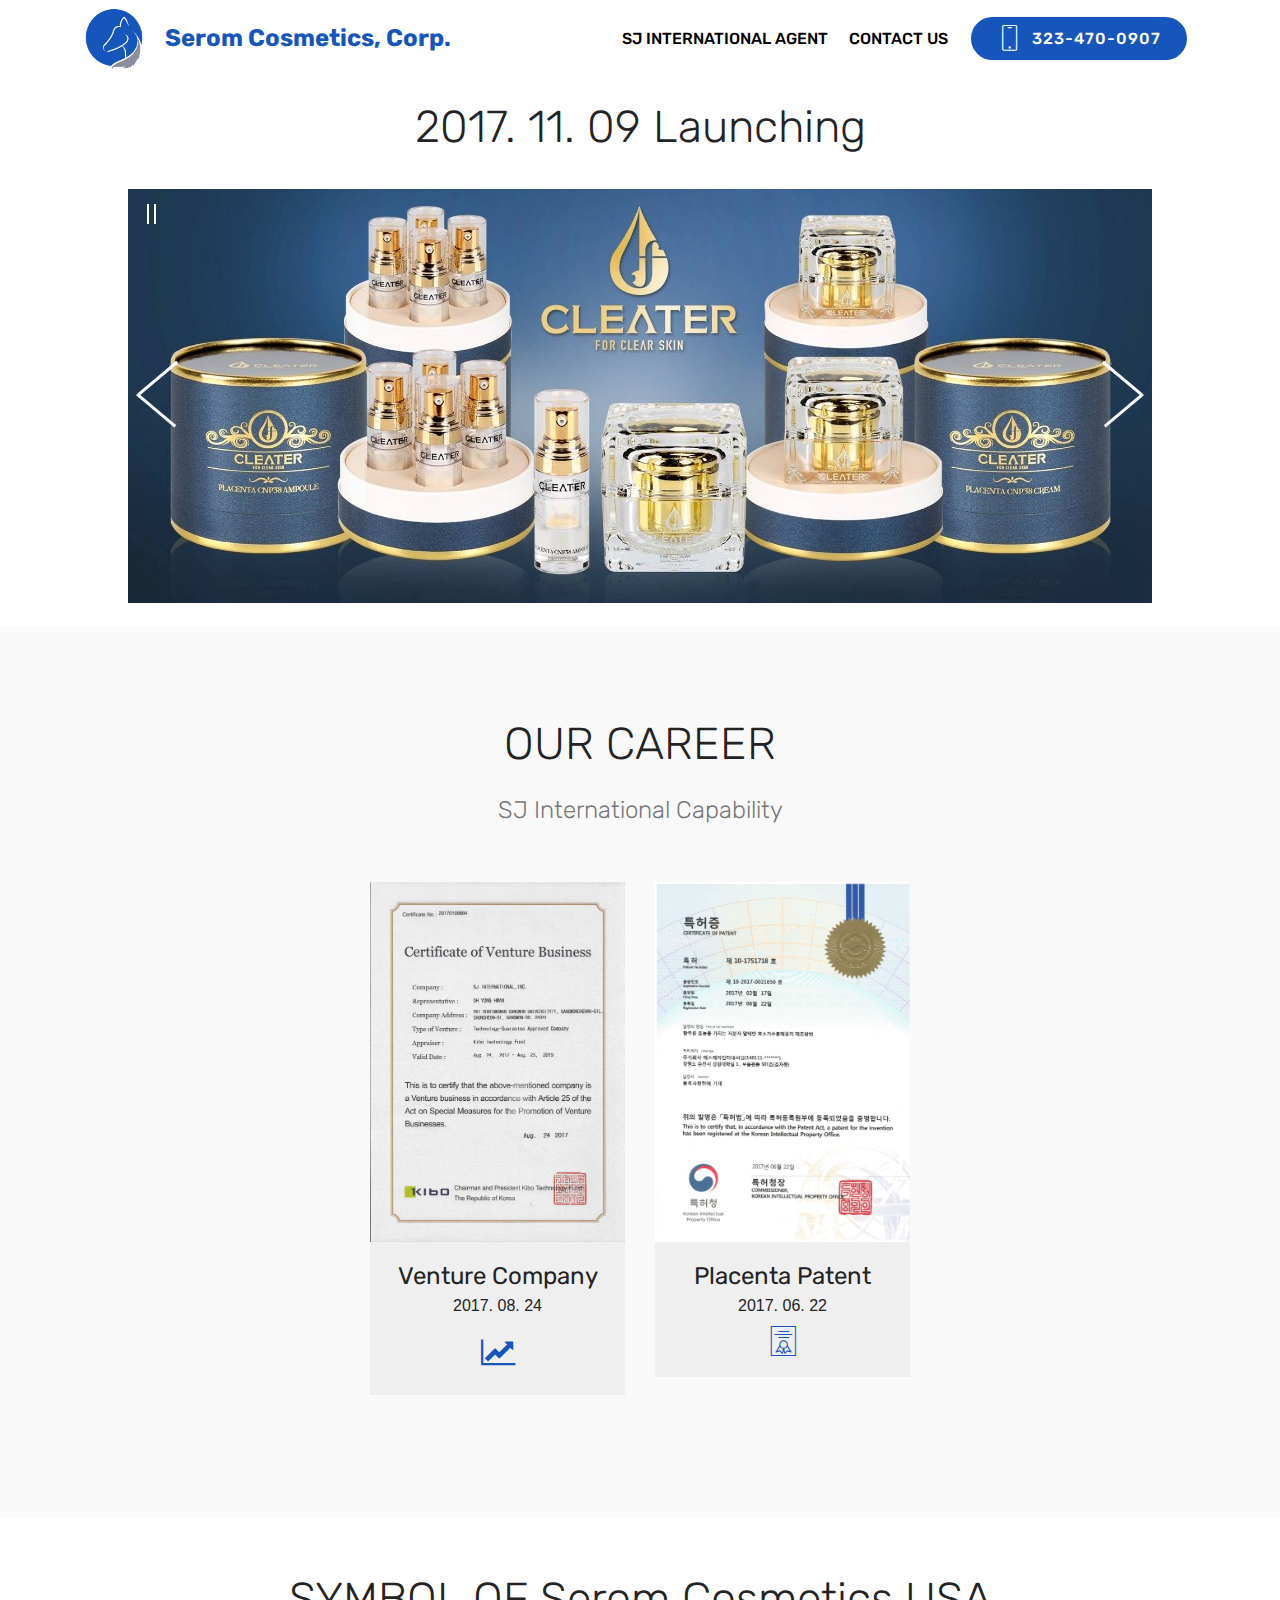
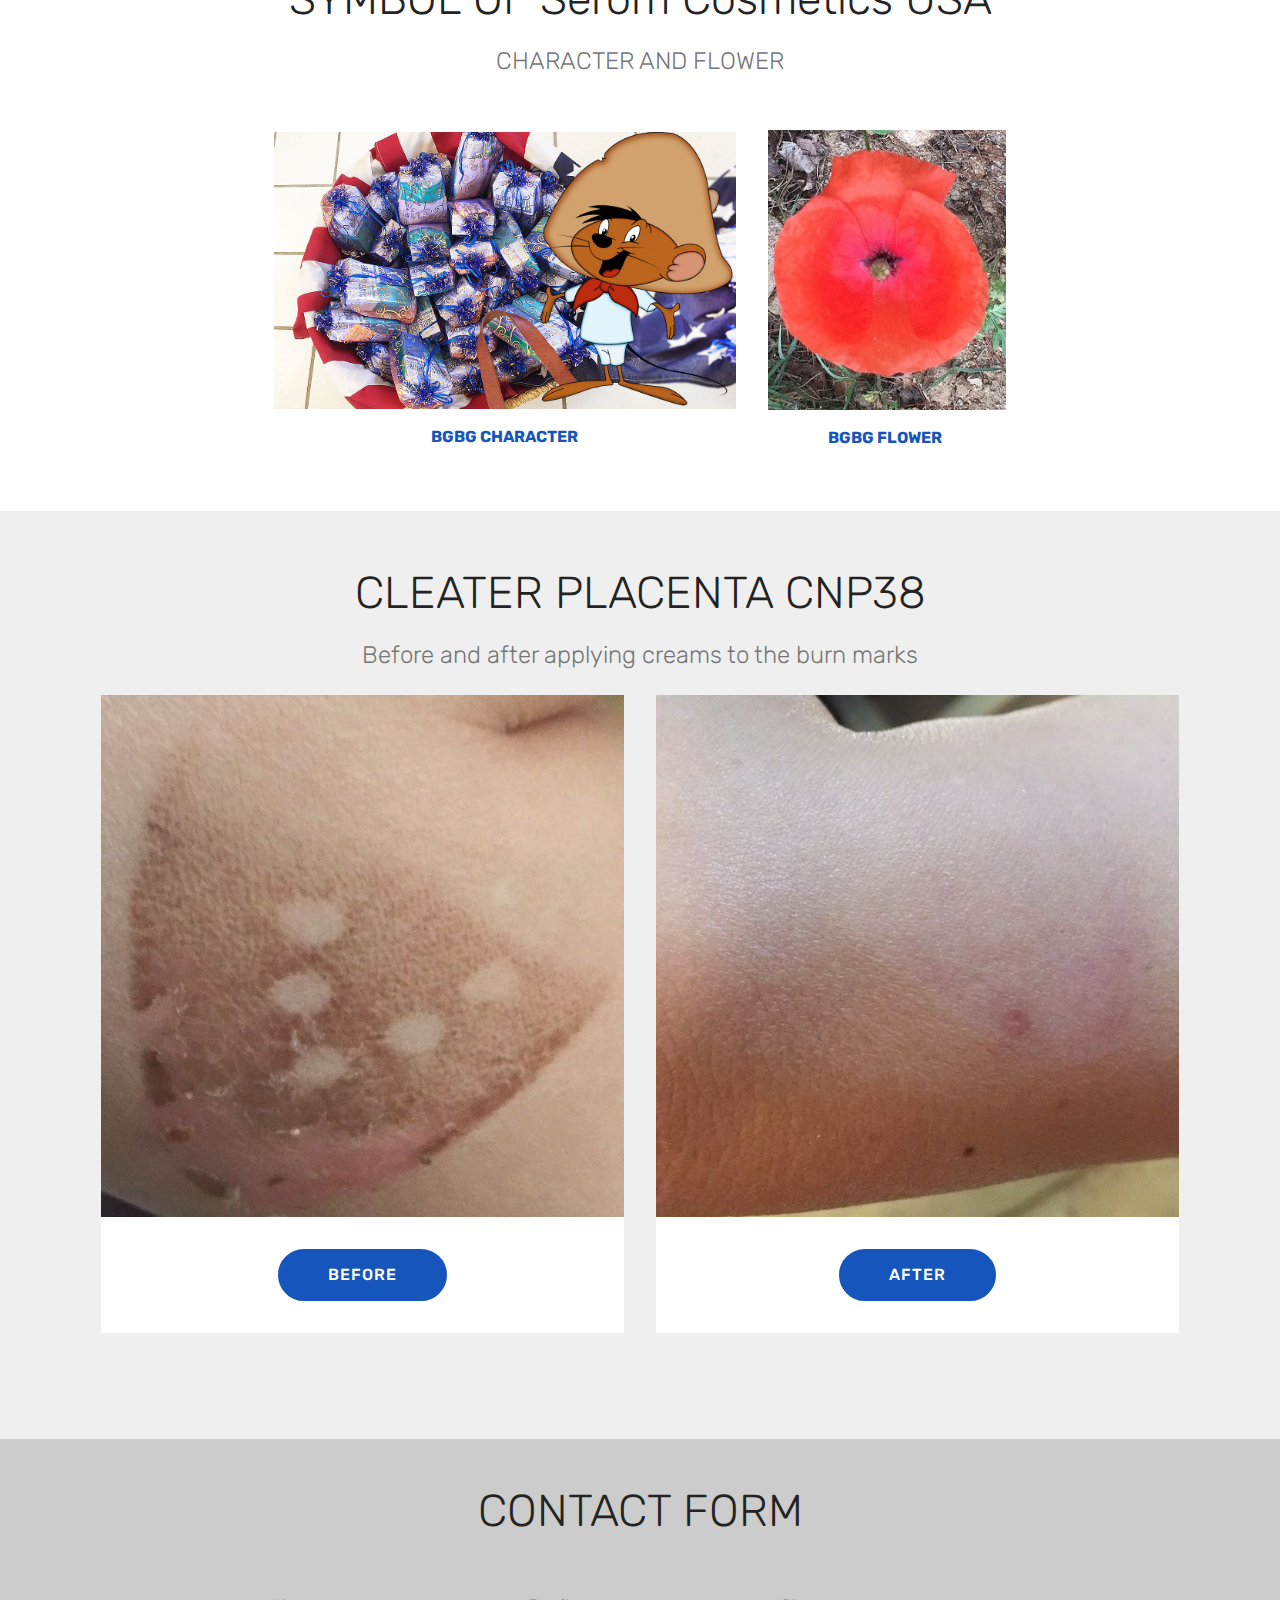
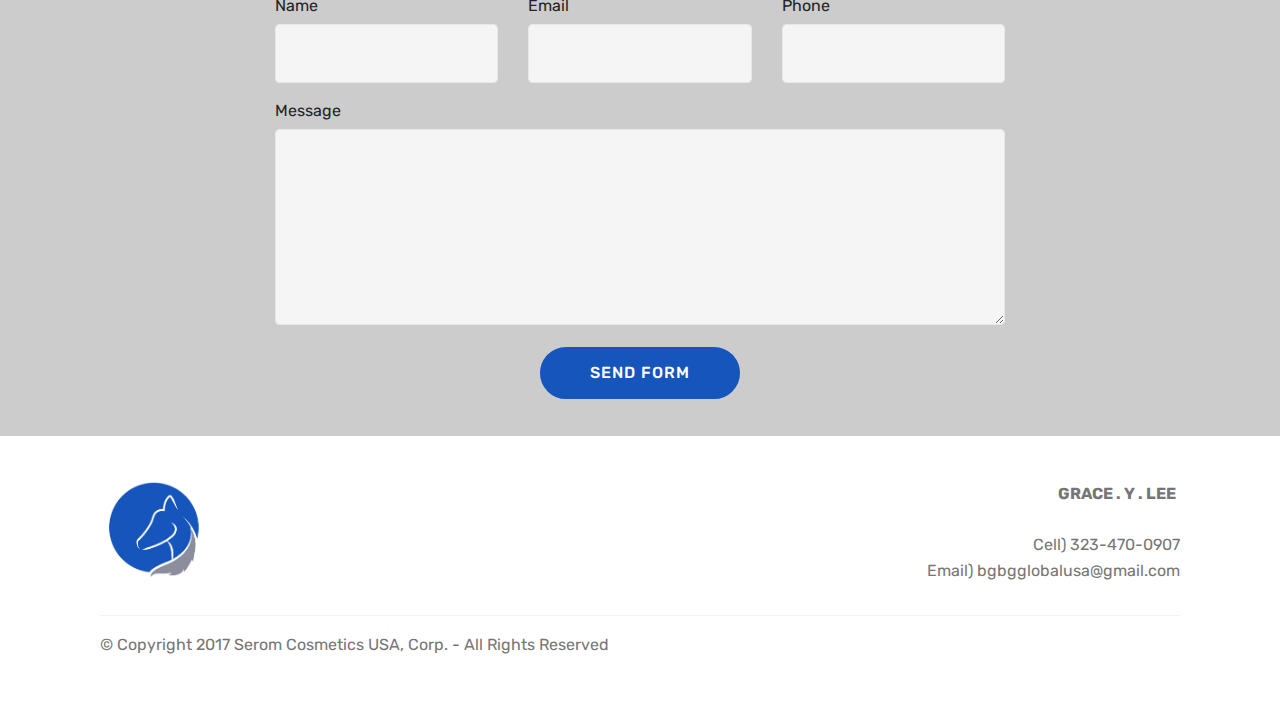
==== commit 086bdd7a: "create github pages" ====
--- a/index.html
+++ b/index.html
@@ -6,926 +6,420 @@
   <meta http-equiv="X-UA-Compatible" content="IE=edge">
   <meta name="generator" content="Mobirise v4.3.0, mobirise.com">
   <meta name="viewport" content="width=device-width, initial-scale=1">
-  <link rel="shortcut icon" href="assets/images/-128x128.jpg" type="image/x-icon">
+  <link rel="shortcut icon" href="assets/images/bgbg-1001x842.png" type="image/x-icon">
   <meta name="description" content="">
   <title>Home</title>
   <link rel="stylesheet" href="assets/icons-mind/style.css">
-  <link rel="stylesheet" href="https://fonts.googleapis.com/css?family=Montserrat:400,700">
-  <link rel="stylesheet" href="https://fonts.googleapis.com/css?family=Open+Sans:400,400i,700,700i">
   <link rel="stylesheet" href="assets/font-awesome/css/font-awesome.min.css">
   <link rel="stylesheet" href="assets/web/assets/mobirise-icons/mobirise-icons.css">
-  <link rel="stylesheet" href="https://fonts.googleapis.com/css?family=Arvo:400,400i,700,700i">
-  <link rel="stylesheet" href="assets/bootstrap-material-design-font/css/material.css">
-  <link rel="stylesheet" href="assets/et-line-font-plugin/style.css">
   <link rel="stylesheet" href="assets/tether/tether.min.css">
   <link rel="stylesheet" href="assets/bootstrap/css/bootstrap.min.css">
-  <link rel="stylesheet" href="assets/animate.css/animate.min.css">
+  <link rel="stylesheet" href="assets/bootstrap/css/bootstrap-grid.min.css">
+  <link rel="stylesheet" href="assets/bootstrap/css/bootstrap-reboot.min.css">
   <link rel="stylesheet" href="assets/dropdown/css/style.css">
-  <link rel="stylesheet" href="assets/asPieProgress/css/progress.min.css">
-  <link rel="stylesheet" href="assets/socicon/css/socicon.min.css">
-  <link rel="stylesheet" href="assets/colorm-icons/style.css">
+  <link rel="stylesheet" href="assets/socicon/css/styles.css">
   <link rel="stylesheet" href="assets/theme/css/style.css">
+  <link rel="stylesheet" href="assets/wowslider-init/style.css">
   <link rel="stylesheet" href="assets/mobirise/css/mbr-additional.css" type="text/css">
   
   
   
-</head>
+<link rel="stylesheet" href = "assets/wowslider-init/stream/style.css"></link></head>
 <body>
-<section class="menu1" id="menu-3" data-rv-view="0">
-
-    <nav class="navbar navbar-dropdown navbar-fixed-top">
-        <div class="container-fluid">
-
-            <div class="mbr-table">
-                <div class="mbr-table-cell">
-
-                    <div class="navbar-brand">
-                        <a href="index.html" class="navbar-logo"><img src="assets/images/-128x128.jpg" alt="Mobirise"></a>
-                        <a class="navbar-caption" href="index.html">WON. DO. YEON<br></a>
-                    </div>
-
-                </div>
-                <div class="mbr-table-cell">
-
-                    <button class="navbar-toggler pull-xs-right hidden-md-up" type="button" data-toggle="collapse" data-target="#exCollapsingNavbar">
-                        <span class="hamburger-icon"></span>
-                    </button>
-
-                    <ul class="nav-dropdown collapse pull-xs-right nav navbar-nav navbar-toggleable-sm" id="exCollapsingNavbar"><li class="nav-item"><a class="nav-link link" href="#top"><strong>각오</strong></a></li><li class="nav-item"><a class="nav-link link" href="index.html#header9-b"><strong>경험요약</strong></a></li><li class="nav-item"><a class="nav-link link" href="index.html#animated-bg1-c"><strong>능력</strong></a></li><li class="nav-item"><a class="nav-link link" href="index.html#animated-bg1-d"><strong>경력</strong></a></li><li class="nav-item"><a class="nav-link link" href="index.html#form1-m"><strong>연락하기</strong></a></li><li class="nav-item nav-btn"><a class="nav-link btn btn-white btn-white-outline" href="#top">010-8455-7972</a></li></ul>
-                    <button hidden="" class="navbar-toggler navbar-close" type="button" data-toggle="collapse" data-target="#exCollapsingNavbar">
-                        <span class="close-icon"></span>
-                    </button>
-
-                </div>
-            </div>
-
+<section class="menu cid-qvIVI2RVpA" once="menu" id="menu2-0" data-rv-view="48">
+
+    
+
+    <nav class="navbar navbar-expand beta-menu navbar-dropdown align-items-center navbar-fixed-top navbar-toggleable-sm">
+        <button class="navbar-toggler navbar-toggler-right" type="button" data-toggle="collapse" data-target="#navbarSupportedContent" aria-controls="navbarSupportedContent" aria-expanded="false" aria-label="Toggle navigation">
+            <div class="hamburger">
+                <span></span>
+                <span></span>
+                <span></span>
+                <span></span>
+            </div>
+        </button>
+        <div class="menu-logo">
+            <div class="navbar-brand">
+                <span class="navbar-logo">
+                    <a href="index.html">
+                        <img src="assets/images/bgbg-1001x842.png" alt="Mobirise" title="" media-simple="true" style="height: 3.8rem;">
+                    </a>
+                </span>
+                <span class="navbar-caption-wrap"><a class="navbar-caption text-primary display-5" href="index.html">Serom Cosmetics, Corp.</a></span>
+            </div>
+        </div>
+        <div class="collapse navbar-collapse" id="navbarSupportedContent">
+            <ul class="navbar-nav nav-dropdown" data-app-modern-menu="true"><li class="nav-item">
+                    <a class="nav-link link text-black display-4" href="#top">SJ INTERNATIONAL AGENT</a>
+                </li>
+                <li class="nav-item dropdown">
+                    <a class="nav-link link text-black display-4" href="index.html#form1-5" aria-expanded="false">CONTACT US</a>
+                </li></ul>
+            <div class="navbar-buttons mbr-section-btn"><a class="btn btn-sm btn-primary display-4" href="tel:+1-234-567-8901">
+                    <span class="btn-icon mbri-mobile mbr-iconfont mbr-iconfont-btn">
+                    </span>323-470-0907</a></div>
         </div>
     </nav>
-
-</section>
-
-<section class="mbr-section mbr-section-hero mbr-section-full header11 mbr-after-navbar" id="header11-8" data-rv-view="2" style="background-image: url(assets/images/mbr-1-1624x1080.jpg);">
-
-    <div class="mbr-overlay" style="opacity: 0.4; background-color: rgb(41, 128, 185);">
-    </div>
-        <div class="mbr-table-cell">
-            <div class="container">
-                <div class="mbr-section row">
-                    <div id="title">
-                        <div class="span-title">
-                            <h1 class="mbr-section-title display-1 text-center pad-r">공대생도 마케터가 될수 있다.
-<br> 상상마케팅스쿨의</h1>
-                            <h1 class="mbr-section-title display-1 element typedheader11-8" adress="typedheader11-8" firstel="전문적인 교육" secondel="실무진 강의" thirdel="네트워크" typespeed="80">
-                            </h1>
-                        </div>
-                        <div class="mbr-section-text lead text-center">
-                            <p>지금까지 전문적인 마케팅 교육을 단 한번도 받아보지 못했지만<br> MD가 되기 위하여 많은 실무경험을 쌓고 있는 공대생입니다.<br>전공과 맞지 않는 직업이지만 그 꿈을 이루기 위해 전공자들보다 열심히 달려가고 있습니다.<br><br>어느덧 대학교 4학년 마지막학기&nbsp;<br>전문적인 마케팅 교육을 받을 수 있는 마지막기회<br>이번에는 꼭 합격하겠습니다.</p>
-                         </div>
-
+</section>
+
+<section class="engine"><a href="https://mobirise.co/f">bootstrap builder</a></section><section class="mbr-section content4 cid-qwpMi9lBv9" id="content4-p" data-rv-view="50">
+
+    
+
+    <div class="container">
+        <div class="media-container-row">
+            <div class="title col-12 col-md-8">
+                <h2 class="align-center pb-3 mbr-fonts-style display-2">2017. 11. 09 Launching</h2>
+                
+                
+            </div>
+        </div>
+    </div>
+</section>
+
+<section class="mbr-wowslider-container mbr-section mbr-section__container carousel slide mbr-section-nopadding mbr-wowslider-container--stream" data-ride="carousel" data-keyboard="false" data-wrap="true" data-interval="false" id="wowslider-q" data-rv-view="4" style="background-color: rgb(255, 255, 255);">
+    <div class="mbr-wowslider">
+        <div class="ws_images">
+            <ul>
+                <li>
+                    
+                    <img src="assets/images/-1024x414.jpg" alt="title 1" title="title 1"> text 1
+                </li><li>
+                    
+                    <img src="assets/images/23-1024x414.jpg" alt="title 2" title="title 2"> text 2
+                </li><li>
+                    
+                    <img src="assets/images/444-1024x414.jpg" alt="title 3" title="title 3"> text 3
+                </li><li>
+                    
+                    <img src="assets/images/555-1024x414.jpg" alt="title 1" title="title 1"> text 1
+                </li><li>
+                    
+                    <img src="assets/images/86-1024x414.jpg" alt="title 1" title="title 1"> text 1
+                </li><li>
+                    
+                    <img src="assets/images/99-1024x414.jpg" alt="title 1" title="title 1"> text 1
+                </li>
+            </ul>
+        </div>
+        <div class="ws_bullets">
+            <div>
+                <a href="#" title="">
+                    <span><img alt="slide1" src="assets/images/-85x34.png"></span>
+                </a><a href="#" title="">
+                    <span><img alt="slide1" src="assets/images/23-85x34.png"></span>
+                </a><a href="#" title="">
+                    <span><img alt="slide1" src="assets/images/444-85x34.png"></span>
+                </a><a href="#" title="">
+                    <span><img alt="slide1" src="assets/images/555-85x34.png"></span>
+                </a><a href="#" title="">
+                    <span><img alt="slide1" src="assets/images/86-85x34.png"></span>
+                </a><a href="#" title="">
+                    <span><img alt="slide1" src="assets/images/99-85x34.png"></span>
+                </a>
+            </div>
+        </div>
+        <div class="ws_shadow"></div>
+        <div class="mbr-wowslider-options">
+            <div class="params" data-paddingbottom="1" data-anim-type="blast" data-theme="stream" data-autoplay="true" data-paddingtop="0" data-fullscreen="true" data-showbullets="false" data-timeout="2" data-duration="2" data-height="576" data-width="1024" data-responsive="1" data-showcaptions="false" data-captionseffect="slide" data-hidecontrols="false"></div>
+        </div>
+</div></section>
+
+<section class="features16 cid-qvKsnqov6i" id="features16-8" data-rv-view="64">
+    
+    
+    
+    <div class="container align-center">
+        <h2 class="pb-3 mbr-fonts-style mbr-section-title display-2">
+            OUR CAREER</h2>
+        <h3 class="pb-5 mbr-section-subtitle mbr-fonts-style mbr-light display-5">
+            
+        <div>SJ International Capability</div></h3>
+        <div class="row media-row">
+            
+        <div class="team-item col-lg-3 col-md-6">
+                <div class="item-image">
+                    <a href="page1.html"><img src="assets/images/2480x3508.jpg" alt="" title="" media-simple="true"></a>
+                </div>
+                <div class="item-caption py-3">
+                    <div class="item-name px-2">
+                        <p class="mbr-fonts-style display-5">Venture Company
+                        </p>
+                    </div>
+                    <div class="item-role px-2">
+                        <p>2017. 08. 24</p>
+                    </div>
+                    <div class="item-social pt-2">
+                        <a href="index.html">
+                            <span class="p-1 mbr-iconfont mbr-iconfont-social fa-line-chart fa" style="font-size: 30px;" media-simple="true"></span>
+                            
+                            
+                            
+                            
+                            
+                        </a>
+                    </div>
+                </div>
+            </div><div class="team-item col-lg-3 col-md-6">
+                <div class="item-image">
+                    <a href="page1.html"><img src="assets/images/2480x35080.jpg" alt="" title="" media-simple="true"></a>
+                </div>
+                <div class="item-caption py-3">
+                    <div class="item-name px-2">
+                        <p class="mbr-fonts-style display-5">Placenta Patent</p>
+                    </div>
+                    <div class="item-role px-2">
+                        <p>2017. 06. 22</p>
+                    </div>
+                    <div class="item-social pt-2">
+                        <a href="index.html">
+                            <span class="p-1 mbr-iconfont mbr-iconfont-social imind-diploma-2" style="font-size: 30px;" media-simple="true"></span>
+                            
+                            
+                            
+                            
+                            
+                        </a>
+                    </div>
+                </div>
+            </div></div>    
+    </div>
+</section>
+
+<section class="mbr-section content4 cid-qwdmq2hIBP" id="content4-m" data-rv-view="72">
+
+    
+
+    <div class="container">
+        <div class="media-container-row">
+            <div class="title col-12 col-md-8">
+                <h2 class="align-center pb-3 mbr-fonts-style display-2">SYMBOL OF Serom Cosmetics USA</h2>
+                <h3 class="mbr-section-subtitle align-center mbr-light mbr-fonts-style display-5">
+                    CHARACTER AND FLOWER</h3>
+                
+            </div>
+        </div>
+    </div>
+</section>
+
+<section class="cid-qwdbZChIg7" id="content13-h" data-rv-view="74">
+    
+    <div class="container">
+            <div class="media-container-row" style="width: 66%;">
+                <div class="img-item item1" style="width: 198%;">
+                    <img src="assets/images/1200x720.jpg" alt="" title="" media-simple="true">
+                    <div class="img-caption">
+                        <p class="mbr-fonts-style align-center mbr-black display-7"><strong>
+                            BGBG CHARACTER
+                        </strong></p>
+                    </div>
+                </div>
+                <div class="img-item">
+                    <img src="assets/images/kakaotalk-20170925-110818045-551x646.jpg" alt="" title="" media-simple="true">
+                    <div class="img-caption">
+                        <p class="mbr-fonts-style align-center mbr-black display-7"><strong>BGBG FLOWER</strong>&nbsp;</p>
+                    </div>
+                </div>
+            </div>
+    </div>
+</section>
+
+<section class="mbr-section content4 cid-qwdmqNQBGW" id="content4-n" data-rv-view="76">
+
+    
+
+    <div class="container">
+        <div class="media-container-row">
+            <div class="title col-12 col-md-8">
+                <h2 class="align-center pb-3 mbr-fonts-style display-2">
+                    CLEATER PLACENTA CNP38</h2>
+                <h3 class="mbr-section-subtitle align-center mbr-light mbr-fonts-style display-5">Before and after applying creams to the burn marks</h3>
+                
+            </div>
+        </div>
+    </div>
+</section>
+
+<section class="features3 cid-qwdmmPyYPj" id="features3-l" data-rv-view="78">
+
+    
+
+    
+    <div class="container">
+        <div class="media-container-row">
+            <div class="card p-3 col-12 col-md-6">
+                <div class="card-wrapper">
+                    <div class="card-img">
+                        <img src="assets/images/720x719.jpg" alt="Mobirise" title="" media-simple="true">
+                    </div>
+                    <div class="card-box">
                         
-
-                    </div>
-                </div> 
-            </div> 
-        </div> 
-    <div class="mbr-arrow mbr-arrow-floating" aria-hidden="true">
-        <a href="#header9-b">
-            <img alt="" src="assets/images/arrowdown.png">
-        </a>
-    </div>                 
-</section>
-
-<section class="mbr-section--bg-adapted mbr-section-full mbr-section--relative header9 mbr-parallax-background" id="header9-b" data-rv-view="5" style="background-image: url(assets/images/-2000x750.png);">
-    <div class="mbr-overlay" style="opacity: 0.9; background-color: rgb(255, 255, 255);"></div>
-    <div class="mbr-table-cell mbr-table-cell-vertical-middle elements-content position-relative">
-        <div class="container-fluid">
-            <div class="row">
-                <div class="col-xs-12 col-lg-8 col-lg-offset-2 text-xs-center">
-
-                    <h1 class="mbr-section-title display-1">
-<br><strong>마케팅의 꽃 MD가 되기위한 공대생의 경험쌓기</strong></h1>
-
-                    <p class="mbr-section-text lead header-text">Merchandiser : 상품화 계획 또는 상품기획을 전문적으로 하는 사람. 약자로 ‘MD’라고도 한다</p>
-
-                </div>
-            </div>
-
-            <div class="row">
-                <div class="col-xs-12 col-sm-4 col-lg-3 col-lg-offset-1">
-
-                    <div class="clearfix"></div>
-                    
-                    <ul class="nav nav-tabs" role="tablist"><li class="nav-item" style="display: block;"><a class="nav-link active" role="tab" data-toggle="tab" href="#tab1header9-b" aria-expanded="false">실무경험으로 MD의 꿈을 꾸다(1)</a></li><li class="nav-item" style="display: block;"><a class="nav-link" role="tab" data-toggle="tab" href="#tab2header9-b" aria-expanded="false">실무경험으로 MD의 꿈을 꾸다(2)</a></li><li class="nav-item" style="display: block;"><a class="nav-link" role="tab" data-toggle="tab" href="#tab3header9-b" aria-expanded="true">창업동아리 활동</a></li><li class="nav-item" style="display: block;"><a class="nav-link" role="tab" data-toggle="tab" href="#tab4header9-b" aria-expanded="false">화장품 제조회사 인턴 (SJ INTERNATIONAL)</a></li><li class="nav-item" style="display: block;"><a class="nav-link" role="tab" data-toggle="tab" href="#tab5header9-b" aria-expanded="false">프로그래밍 동아리 (멋쟁이 사자처럼)</a></li><li class="nav-item" style="display: block;"><a class="nav-link" role="tab" data-toggle="tab" href="#tab6header9-b" aria-expanded="false">강원창조경제혁신센터 중소상공인 서포터즈</a></li></ul>
-
-                </div>
-
-                <div class="col-xs-12 col-sm-8 col-lg-8">
-                    <div class="tab-content noScroll">
-
-                        <div id="tab1header9-b" class="tab-pane in active text-xs-center text-lg-left" role="tabpanel">
-
-                            <div class="row">
-                                <div class="col-xs-12 col-lg-5">
-                                    <div class="mbr-figure"><img src="assets/images/1-1836x2704.jpg" class="card-img-top"></div>
-                                </div>
-                                <div class="col-xs-12 col-lg-6">
-                                    <div>
-                                        <div class="mbr-figure icon-block"><a href="index.html" class="etl-icon icon-linegraph mbr-iconfont mbr-iconfont-header5" style="color: rgb(52, 152, 219);"></a></div>
-                                    </div>
-                                    <div>
-                                        <p class="mbr-section-subtitle lead description-title">1. MD의 꿈을 꾸다(1)</p>
-                                        <div class="row">
-                                            <div class="col-md-12">
-                                                <p class="mbr-section-text lead">2학년 군휴학 후 복학하기 전 남은 5개월의 시간이 남아 있었고 아직까지 꿈을 가지고 있지 않은 상태였습니다. 편의점 아르바이트 같이 도움이 되지 않는 일이 아닌 조금이나마 도움이 될 수 있는 경험을 쌓기 위해 집근처 회사에 취직하게 되었습니다. (15년 10월) 
-<br>
-<br>회사이름은 "성웅골프산업"  골프매트 분야에서 가장 알아주는 제조업체였고 제가 맡은 임무는 골프매트의 온라인 진출이였습니다. <strong>"탑골프매트"라는 브랜드를 만들어 온라인 매출을 발생하는것이 목적</strong>이었습니다.
-<br>
-<br>처음부터 많은 어려움이 있었습니다. 온라인 판매를 하기 위해 필요한 정보와 능력을 인터넷을 통해 혼자서 배워나갔습니다. 제품사진촬영, 쇼핑몰 입점, 상품등록, 상세페이지 제작, 광고관리, 고객CS관리, MD와의 행사준비, 제품포장 및 배송관리 등 여러 업무를 해나갔습니다.
-<br>
-<br>공장이 바쁠때는 고무프레스, 본드, 재단까지 도와 일을 하였고 제품생산부터 온라인마케팅, 제품포장, 배송관리까지 전부참여해 회사가 운영되는 과정을 배웠습니다.&nbsp;</p>
-                                            </div>
-                                        </div>
-                                    </div>
+                        
+                    </div>
+                    <div class="mbr-section-btn text-center"><a href="https://mobirise.com" class="btn btn-primary display-4">
+                            BEFORE</a></div>
+                </div>
+            </div>
+
+            <div class="card p-3 col-12 col-md-6">
+                <div class="card-wrapper">
+                    <div class="card-img">
+                        <img src="assets/images/720x7190.jpg" alt="Mobirise" title="" media-simple="true">
+                    </div>
+                    <div class="card-box">
+                        
+                        
+                    </div>
+                    <div class="mbr-section-btn text-center"><a href="https://mobirise.com" class="btn btn-primary display-4">
+                            AFTER</a></div>
+                </div>
+            </div>
+
+            
+
+            
+        </div>
+    </div>
+</section>
+
+<section class="mbr-section form1 cid-qvIYDxeptc" id="form1-5" data-rv-view="81">
+
+    
+
+    
+    <div class="container">
+        <div class="row justify-content-center">
+            <div class="title col-12 col-lg-8">
+                <h2 class="mbr-section-title align-center pb-3 mbr-fonts-style display-2">
+                    CONTACT FORM
+                </h2>
+                
+            </div>
+        </div>
+    </div>
+    <div class="container">
+        <div class="row justify-content-center">
+            <div class="media-container-column col-lg-8" data-form-type="formoid">
+                    <div data-form-alert="" hidden="">Thanks for filling out the form!</div>
+            
+                    <form class="mbr-form" action="https://mobirise.com/" method="post" data-form-title="Mobirise Form"><input type="hidden" data-form-email="true" value="3TtnrKI9QyHcQa6QMGY3aqly/fAlmV+PHu4OF3IIkRCiACjZYCywCPwaCYMReNmalP5XKay3gRNe4QfY2I/0fp0ATKQESUaALzBMSP10PZKEFAktri9Molj4tOqvWQr+">
+                        <div class="row row-sm-offset">
+                            <div class="col-md-4 multi-horizontal" data-for="name">
+                                <div class="form-group">
+                                    <label class="form-control-label mbr-fonts-style display-7" for="name-form1-5">Name</label>
+                                    <input type="text" class="form-control" name="name" data-form-field="Name" required="" id="name-form1-5">
                                 </div>
                             </div>
-
-                        </div>
-
-                        <div id="tab2header9-b" class="tab-pane text-xs-center text-lg-left" role="tabpanel">
-
-                            <div class="row">
-                                <div class="col-xs-12 col-lg-5">
-                                    <div class="mbr-figure"><img src="assets/images/2-1836x2704.jpg" class="card-img-top"></div>
-                                </div>
-                                <div class="col-xs-12 col-lg-6">
-                                    <div>
-                                        <div class="mbr-figure icon-block"><a href="index.html" class="mbri-search mbr-iconfont mbr-iconfont-header5" style="color: rgb(52, 152, 219);"></a></div>
-                                    </div>
-                                    <div>
-                                        <p class="mbr-section-subtitle lead description-title">2. MD의 꿈을 꾸다(2)</p>
-                                        <div class="row">
-                                            <div class="col-md-12">
-                                                <p class="mbr-section-text lead">5개월동안 일하고 학교에 복학하게 되었지만 사장님의 부탁으로 온라인 마케팅 업무를 재택근무로 진행하게 되었습니다. 시간이 지날수록 온라인 매출은 계속 늘어갔고 17년에 와서 오프라인 제외하고 <strong>온라인만 연매출 2억 5천만원을 달성</strong>했습니다. 
-<br>
-<br> "탑골프매트" 브랜드를 키워오면서 많은 성취감을 느꼈습니다. 네이버 "골프매트" 메인키워드 1위, 옥션 메인, G마켓 메인, 위메프 메인에 노출되 었을때에 매출증가를 바로바로 확인할 수 있다는게 일이 힘들지 않고 재밌다고 느끼게 해주었습니다. 비록 매출에 대한 압박감과 책임감이 많이 느껴지는 직업이지만 제 적성에 꼭 맞다고 판단했습니다.
-<br>
-<br><strong>저는 이 일을 계기로 MD의 꿈을 꾸게되었습니다.  하지만 전공이 마케팅이 아닌 제 자신의 경쟁력을 높이기 위해 많은 경험을 쌓아야했습니다.</strong></p>
-                                            </div>
-                                        </div>
-                                    </div>
+                            <div class="col-md-4 multi-horizontal" data-for="email">
+                                <div class="form-group">
+                                    <label class="form-control-label mbr-fonts-style display-7" for="email-form1-5">Email</label>
+                                    <input type="email" class="form-control" name="email" data-form-field="Email" required="" id="email-form1-5">
                                 </div>
                             </div>
-
-                        </div>
-                        
-                        <div id="tab3header9-b" class="tab-pane text-xs-center text-lg-left" role="tabpanel">
-
-                            <div class="row">
-                                <div class="col-xs-12 col-lg-5">
-                                    <div class="mbr-figure"><img src="assets/images/3-1836x2704.jpg" class="card-img-top"></div>
-                                </div>
-                                <div class="col-xs-12 col-lg-6">
-                                    <div>
-                                        <div class="mbr-figure icon-block"><a href="index.html" class="etl-icon icon-lightbulb mbr-iconfont mbr-iconfont-header5" style="color: rgb(52, 152, 219);"></a></div>
-                                    </div>
-                                    <div>
-                                        <p class="mbr-section-subtitle lead description-title">3. 창업동아리 활동</p>
-                                        <div class="row">
-                                            <div class="col-md-12">
-                                                <p class="mbr-section-text lead">창업동아리 활동 (16년 3월~17년 1월)
-<br><strong>- 강원대 LINC사업단 창업동아리 선정 [100만원 지원]<br>- 강원도 창업지원단 창업동아리 선전 [300만원 지원]<br> - 전국 대학창업유망팀 300선정 [100만원 상금]<br>- 강원대학생창업경진대회 장려상 [50만원 상금]<br>- 수저고정배식판 특허출원&nbsp;<br></strong><br><strong>창업동아리 활동을 통해서 스타트업, 중소상공인들의 경영방법을 알게되었고 전반적인 회사의 운영흐름을 알 수 있었습니다.&nbsp;</strong></p>
-                                            </div>
-                                        </div>
-                                    </div>
+                            <div class="col-md-4 multi-horizontal" data-for="phone">
+                                <div class="form-group">
+                                    <label class="form-control-label mbr-fonts-style display-7" for="phone-form1-5">Phone</label>
+                                    <input type="tel" class="form-control" name="phone" data-form-field="Phone" id="phone-form1-5">
                                 </div>
                             </div>
-
-                        </div>
-
-                        <div id="tab4header9-b" class="tab-pane text-xs-center text-lg-left" role="tabpanel">
-
-                            <div class="row">
-                                <div class="col-xs-12 col-lg-5">
-                                    <div class="mbr-figure"><img src="assets/images/4-1836x2704.jpg" class="card-img-top"></div>
-                                </div>
-                                <div class="col-xs-12 col-lg-6">
-                                    <div>
-                                        <div class="mbr-figure icon-block"><a href="index.html" class="etl-icon icon-beaker mbr-iconfont mbr-iconfont-header5" style="color: rgb(52, 152, 219);"></a></div>
-                                    </div>
-                                    <div>
-                                        <p class="mbr-section-subtitle lead description-title">4. 화장품 제조회사 인턴 (SJ INTERNATIONAL)</p>
-                                        <div class="row">
-                                            <div class="col-md-12">
-                                                <p class="mbr-section-text lead">(주)SJ인터내셔널 말태반 화장품 제조, 무역회사<br> (16년 9월~현재 국가근로, 인턴 진행중)<br><br><strong>담당업무</strong><br><strong>- 홈페이지 제작 및 관리 (모바일 / PC)</strong><br><strong>- 제품촬영 및 디자인</strong><br><strong>- 상세페이지 제작</strong><br><strong>- 엑셀, 한글을 이용한 사무보조<br></strong><br><br></p>
-                                            </div>
-                                        </div>
-                                    </div>
-                                </div>
-                            </div>
-
-                        </div>
-
-                        <div id="tab5header9-b" class="tab-pane text-xs-center text-lg-left" role="tabpanel">
-
-                            <div class="row">
-                                <div class="col-xs-12 col-lg-5">
-                                    <div class="mbr-figure"><img src="assets/images/5-1836x2704.jpg" class="card-img-top"></div>
-                                </div>
-                                <div class="col-xs-12 col-lg-6">
-                                    <div>
-                                        <div class="mbr-figure icon-block"><a href="index.html" class="mbri-laptop mbr-iconfont mbr-iconfont-header5" style="color: rgb(52, 152, 219);"></a></div>
-                                    </div>
-                                    <div>
-                                        <p class="mbr-section-subtitle lead description-title">5. 멋쟁이 사자처럼 5기 활동</p>
-                                        <div class="row">
-                                            <div class="col-md-12">
-                                                <p class="mbr-section-text lead"><strong>멋쟁이 사자처럼은 ?</strong><br>비전공자를 위한 프로그래밍 교육을 시켜주는 전국동아리입니다. <br>교육 홈페이지가 따로 개설되어 있어 강의를 전부 수료하고<br>과제를 제출하여야 수료가 되는 동아리입니다.<br><br>이 동아리 활동을 통해서<strong> HTML/CSS/RUBY언어</strong>를 배웠고 <br>이를 통해 웹페이지 제작, 게시판 등을 구현할 수 있게되었습니다.&nbsp;<br><br>교육 마지막 해커톤을 진행하여 전국대학교에서 모인 학생들과 같이<br> 밤샘코딩을 하여 협력심을 기를 수 있었습니다.</p>
-                                            </div>
-                                        </div>
-                                    </div>
-                                </div>
-                            </div>
-
-                        </div>
-
-                        <div id="tab6header9-b" class="tab-pane text-xs-center text-lg-left" role="tabpanel">
-
-                            <div class="row">
-                                <div class="col-xs-12 col-lg-5">
-                                    <div class="mbr-figure"><img src="assets/images/6-1836x2704.jpg" class="card-img-top"></div>
-                                </div>
-                                <div class="col-xs-12 col-lg-6">
-                                    <div>
-                                        <div class="mbr-figure icon-block"><a href="index.html" class="mbri-like mbr-iconfont mbr-iconfont-header5" style="color: rgb(52, 152, 219);"></a></div>
-                                    </div>
-                                    <div>
-                                        <p class="mbr-section-subtitle lead description-title">6. 중소상공인 서포터즈 MOCA+S</p>
-                                        <div class="row">
-                                            <div class="col-md-12">
-                                                <p class="mbr-section-text lead">강원창조경제혁신센터에서 운영하는 중소상공인 서포터즈입니다.<br>서포터즈들은 기본적인 페이스북 광고, 블로그 등 교육을 받고&nbsp;<br>모카패밀리분들과 매칭한 후 도움을 드리고 있습니다.<br><br>저는 "나린뜰" 계란업체와 "하조해풍곶감" 곶감제조 업체와 매칭이 되었습니다. <strong>페이스북 페이지 제작, 페이스북 광고, 인스타그램 운영, 우체국 쇼핑, 위메프, 오픈마켓 등 입점, 상세페이지 제작, 행사진행 등 </strong>중소상공인들이 힘들어하는 업무를 대신 해드리고 있습니다. &nbsp;<br><br>모카 서포터즈 활동으로 다양한 카테고리를 기획하고 판매해 볼 수 있었고 미래 마케터분들과의 네트워크를 돈독히 할 수 있었습니다.</p>
-                                            </div>
-                                        </div>
-                                    </div>
-                                </div>
-                            </div>
-
-                        </div>
-
-                    </div>
-                </div>
-
-            </div>
-
-        </div>
-    </div>
-
-</section>
-
-<section class="mbr-section animated-bg1 tab-content" id="animated-bg1-c" data-rv-view="8" style="background-color: rgb(41, 128, 185); padding-top: 0px; padding-bottom: 0px;">
-
-    
-    <div class="bgText">
-        <div class="wrapper-absolute">
-            <p class="bgTextP" style="color: rgb(236, 240, 241); font-size: 50px; font-family: Montserrat;">A급 인재는 A+급 인재와 함께 일하길 원한다.</p>   
-        </div>     
-    </div>
-            <div class="container-fluid">
-                <div class="row">
-                    <div id="title">
-                        <div class="span-title">
-                            <h1 class="mbr-section-title display-1 text-center pad-r">Abilities</h1>
-                            <span class="mbr-section-title display-2">
-                            </span>
-                        </div>
-                        <div class="mbr-section-text lead text-center">
-                            
-                         </div>
-
-                        
-
-                    </div>
-                </div> 
-            </div> 
-</section>
-
-<section class="mbr-cards mbr-section mbr-section-nopadding progressbar extProgressBarRound" id="progress-bar8-2" data-rv-view="11" style="background-color: rgb(255, 255, 255);">
-
-    
-
-    <div class="mbr-cards-row row">
-        <div class="mbr-cards-col col-xs-12 col-lg-3" style="padding-top: 80px; padding-bottom: 80px;">
-            <div class="container">
-                <div class="card cart-block">
-                    <div class="wrap">
-                        <div class="pie_progress progress1" role="progressbar" data-goal="70">
-                            <div class="pie_progress__number mbr-section-title">0%</div>
-                        </div>
-                    </div>
-                    <div class="card-block">
-                        <div class="col-xs-4 module-icon"><a href="https://mobirise.com" class="etl-icon icon-laptop mbr-iconfont mbr-iconfont-extProgressBar4" style="color: rgb(0, 0, 0);"></a></div>
-                        <div class="col-xs-8 title-wrap">
-                           <h5 class="mbr-section-subtitle display-3">홈페이지 제작 및 코딩실력</h5>
-                            <p class="mbr-section-text lead">HTML/ CSS를 통해 기본적인 코딩을 할 줄 알며 기업 홈페이지 정도는 쉽게 제작이 가능합니다.&nbsp;</p>
-                        </div>
-                    </div>
-                </div>
-            </div>
-        </div>
-        <div class="mbr-cards-col col-xs-12 col-lg-3" style="padding-top: 80px; padding-bottom: 80px;">
-            <div class="container">
-                <div class="card cart-block">
-                    <div class="wrap">
-                        <div class="pie_progress progress2" role="progressbar" data-goal="95">
-                            <div class="pie_progress__number mbr-section-title">0%</div>
-                        </div>
-                    </div>
-                    <div class="card-block">
-                        <div class="col-xs-4 module-icon"><a href="index.html#progress-bar8-2" class="fa fa-camera-retro mbr-iconfont mbr-iconfont-extProgressBar4" style="color: rgb(0, 0, 0);"></a></div>
-                        <div class="col-xs-8 title-wrap">
-                           <h5 class="mbr-section-subtitle display-3">포토샵 CS6</h5>
-                            <p class="mbr-section-text lead">상세페이지, 배너, 사진보정, 합성, 기획전 배너 등 제작이 가능하며 왠만한 기능은 모두 사용이 가능합니다.</p>
-                        </div>
-                    </div>
-                </div>
-            </div>
-        </div>
-        <div class="mbr-cards-col col-xs-12 col-lg-3" style="padding-top: 80px; padding-bottom: 80px;">
-            <div class="container">
-                <div class="card cart-block">
-                    <div class="wrap">
-                        <div class="pie_progress progress3" role="progressbar" data-goal="90">
-                            <div class="pie_progress__number mbr-section-title">0%</div>
-                        </div>
-                    </div>
-                    <div class="card-block">
-                        <div class="col-xs-4 module-icon"><a href="https://mobirise.com" class="imind-business-man mbr-iconfont mbr-iconfont-extProgressBar4" style="color: rgb(0, 0, 0);"></a></div>
-                        <div class="col-xs-8 title-wrap">
-                           <h5 class="mbr-section-subtitle display-3">온라인마케팅 경험</h5>
-                            <p class="mbr-section-text lead">네이버, 위메프, 옥션, G마켓 메인노출 경험이 있으며 각 사이트 광고, 입점, 배송관리가 가능합니다. 또한 SNS 페이스북 광고 경험도 있습니다.</p>
-                        </div>
-                    </div>
-                </div>
-            </div>
-        </div>
-        <div class="mbr-cards-col col-xs-12 col-lg-3" style="padding-top: 80px; padding-bottom: 80px;">
-            <div class="container">
-                <div class="card cart-block">
-                    <div class="wrap">
-                        <div class="pie_progress progress4" role="progressbar" data-goal="85">
-                            <div class="pie_progress__number mbr-section-title">0%</div>
-                        </div>
-                    </div>
-                    <div class="card-block">
-                        <div class="col-xs-4 module-icon"><a href="https://mobirise.com" class="mbri-edit mbr-iconfont mbr-iconfont-extProgressBar4" style="color: rgb(0, 0, 0);"></a></div>
-                        <div class="col-xs-8 title-wrap">
-                           <h5 class="mbr-section-subtitle display-3">행정업무 능력</h5>
-                            <p class="mbr-section-text lead">행정병 출신으로 꼼꼼하고 파워포인트, 엑셀, 한글 등 기본적인 행정프로그램 또한 다룰 수 있습니다.</p>
-                        </div>
-                    </div>
-                </div>
-            </div>
-        </div>
-        
-    </div>
-</section>
-
-<section class="mbr-section animated-bg1 tab-content" id="animated-bg1-d" data-rv-view="14" style="background-color: rgb(41, 128, 185); padding-top: 0px; padding-bottom: 0px;">
-
-    
-    <div class="bgText">
-        <div class="wrapper-absolute">
-            <p class="bgTextP" style="color: rgb(236, 240, 241); font-size: 50px; font-family: Montserrat;">강을 보지도 못한 자가 어떻게 바다를 상상할 수 있겠는가?</p>   
-        </div>     
-    </div>
-            <div class="container-fluid">
-                <div class="row">
-                    <div id="title">
-                        <div class="span-title">
-                            <h1 class="mbr-section-title display-1 text-center pad-r">career</h1>
-                            <span class="mbr-section-title display-2">
-                            </span>
-                        </div>
-                        <div class="mbr-section-text lead text-center">
-                            
-                         </div>
-
-                        
-
-                    </div>
-                </div> 
-            </div> 
-</section>
-
-<section class="mbr-section content3 mbr-section__container" id="content3-i" data-rv-view="17" style="background-color: rgb(255, 255, 255); padding-top: 40px; padding-bottom: 0px;">
-    <div class="container">
-        <div class="row">
-            <div class="col-xs-12">
-                <h3 class="mbr-section-title display-4">15.10월~17.03월</h3>
-                <p class="mbr-section-subtitle lead"><strong>(주)성웅골프산업 / 온라인마케팅 사원</strong></p>
-            </div>
-        </div>
-    </div>
-</section>
-
-<section class="mbr-cards mbr-section features8" id="features8-h" data-rv-view="19" style="background-color: rgb(236, 240, 241); padding-top: 80px; padding-bottom: 80px;">
-
-    
-
-
-    <div class="container-fluid position-relative">
-        <div class="row">
-            <div class="col-lg-10 col-lg-offset-1 col-xs-12">            
-                <div class="col-lg-6 table-cell-lg table-cell-middle content-size" style="width: 50%;">
-                    <div class="card cart-block text-xs-left position-relative">
-                        <div class="card-number">1</div>
-                        <div class="card-block">
-                            <h5 class="mbr-section-subtitle lead">(주)성웅골프산업</h5>
-                            <h4 class="mbr-section-title display-5">위메프 메인배너 노출</h4>
-                            <p class="mbr-section-text lead">위메프 MD와의 협의를 통하여 위메프 메인에 퍼팅매트 상품을 노출 하였습니다. 일반 투데이특가 구좌가 뿐만 아니라 광고단가 300만원 배너까지 노출한 경력입니다.</p>
-                            
-                        </div>
-                    </div>
-                </div>
-
-                <div class="col-lg-6 col-xs-12 table-cell-lg image-size">
-                    <div class="card-img"><img src="assets/images/noname01-600x337.png" class="card-img-top"></div>
-                </div>
-
-            </div>
-
-        </div>
-
-    </div>
-
-</section>
-
-<section class="mbr-cards mbr-section features7" id="features7-j" data-rv-view="22" style="background-color: rgb(221, 221, 221); padding-top: 80px; padding-bottom: 80px;">
-
-    
-
-
-    <div class="container-fluid position-relative">
-
-        <div class="row">
-
-            <div class="col-lg-10 col-lg-offset-1 col-xs-12">            
-                
-                <div class="col-lg-6 col-xs-12 table-cell-lg image-size" style="width: 50%;">
-                    <div class="card-img"><img src="assets/images/noname012-600x222.png" class="card-img-top"></div>
-                </div>
-
-                <div class="col-lg-6 table-cell-lg table-cell-middle content-size">
-                    <div class="card cart-block text-xs-left position-relative">
-                        <div class="card-number">2</div>
-                        <div class="card-block">
-                            <h5 class="mbr-section-subtitle lead">(주)성웅골프산업</h5>
-                            <h4 class="mbr-section-title display-5">네이버 스토어팜, 오픈마켓 판매자 등급</h4>
-                            <p class="mbr-section-text lead">네이버는 2등급 파워샵(굿서비스), 옥션 VIP 판매자, G마켓 파워이딜러 등급까지 달성했습니다. 그외 소셜커머스는 아직 판매자등급이 존재하지 않습니다.</p>
-                            
-                        </div>
-                    </div>
-                </div>
-
-            </div>
-
-        </div>
-
-    </div>
-
-</section>
-
-<section class="mbr-section content3 mbr-section__container" id="content3-n" data-rv-view="25" style="background-color: rgb(255, 255, 255); padding-top: 40px; padding-bottom: 0px;">
-    <div class="container">
-        <div class="row">
-            <div class="col-xs-12">
-                <h3 class="mbr-section-title display-4">16.03월~17.01월</h3>
-                <p class="mbr-section-subtitle lead"><strong>창업동아리 활동</strong></p>
-            </div>
-        </div>
-    </div>
-</section>
-
-<section class="mbr-cards mbr-section features8" id="features8-k" data-rv-view="27" style="background-color: rgb(236, 240, 241); padding-top: 80px; padding-bottom: 80px;">
-
-    
-
-
-    <div class="container-fluid position-relative">
-        <div class="row">
-            <div class="col-lg-10 col-lg-offset-1 col-xs-12">            
-                <div class="col-lg-6 table-cell-lg table-cell-middle content-size" style="width: 50%;">
-                    <div class="card cart-block text-xs-left position-relative">
-                        <div class="card-number">1</div>
-                        <div class="card-block">
-                            <h5 class="mbr-section-subtitle lead">창업동아리 활동</h5>
-                            <h4 class="mbr-section-title display-5">창업동아리를 통해 기업을 배우다</h4>
-                            <p class="mbr-section-text lead">- 강원대 LINC사업단 창업동아리 선정 [100만원 지원]
-<br>- 강원도 창업지원단 창업동아리 선전 [300만원 지원]
-<br>- 전국 대학창업유망팀 300선정 [100만원 상금]
-<br>- 강원대학생창업경진대회 장려상 [50만원 상금]
-<br>- 수저고정배식판 특허출원&nbsp;</p>
-                            
-                        </div>
-                    </div>
-                </div>
-
-                <div class="col-lg-6 col-xs-12 table-cell-lg image-size">
-                    <div class="card-img"><img src="assets/images/kakaotalk-20170929-130013208-600x388.jpg" class="card-img-top"></div>
-                </div>
-
-            </div>
-
-        </div>
-
-    </div>
-
-</section>
-
-<section class="mbr-cards mbr-section features7" id="features7-t" data-rv-view="30" style="background-color: rgb(221, 221, 221); padding-top: 80px; padding-bottom: 80px;">
-
-    
-
-
-    <div class="container-fluid position-relative">
-
-        <div class="row">
-
-            <div class="col-lg-10 col-lg-offset-1 col-xs-12">            
-                
-                <div class="col-lg-6 col-xs-12 table-cell-lg image-size" style="width: 50%;">
-                    <div class="card-img"><img src="assets/images/5555-600x437.jpg" class="card-img-top"></div>
-                </div>
-
-                <div class="col-lg-6 table-cell-lg table-cell-middle content-size">
-                    <div class="card cart-block text-xs-left position-relative">
-                        <div class="card-number">2</div>
-                        <div class="card-block">
-                            <h5 class="mbr-section-subtitle lead">창업동아리 활동</h5>
-                            <h4 class="mbr-section-title display-5">강원도 창업경진대회 장려상&nbsp;</h4>
-                            <p class="mbr-section-text lead">1박 2일 동안 멘토님들의 코칭과 PPT 수정을 하고 마지막날에 발표를 하였습니다. 아쉽게 1등 차이로 장려상을 받았지만 좋은 경험이였습니다.</p>
-                            
-                        </div>
-                    </div>
-                </div>
-
-            </div>
-
-        </div>
-
-    </div>
-
-</section>
-
-<section class="mbr-section content3 mbr-section__container" id="content3-l" data-rv-view="33" style="background-color: rgb(255, 255, 255); padding-top: 40px; padding-bottom: 0px;">
-    <div class="container">
-        <div class="row">
-            <div class="col-xs-12">
-                <h3 class="mbr-section-title display-4">16.09월~현재</h3>
-                <p class="mbr-section-subtitle lead"><span style="font-size: 25px;"><strong>(주)SJ인터내셔널 / 화장품 제조업체 디자인 및 홈페이지 제작 담당</strong></span></p>
-            </div>
-        </div>
-    </div>
-</section>
-
-<section class="mbr-cards mbr-section features8" id="features8-o" data-rv-view="35" style="background-color: rgb(236, 240, 241); padding-top: 80px; padding-bottom: 80px;">
-
-    
-
-
-    <div class="container-fluid position-relative">
-        <div class="row">
-            <div class="col-lg-10 col-lg-offset-1 col-xs-12">            
-                <div class="col-lg-6 table-cell-lg table-cell-middle content-size" style="width: 50%;">
-                    <div class="card cart-block text-xs-left position-relative">
-                        <div class="card-number">1</div>
-                        <div class="card-block">
-                            <h5 class="mbr-section-subtitle lead">(주)SJ인터내셔널</h5>
-                            <h4 class="mbr-section-title display-5">첫 홈페이지 제작</h4>
-                            <p class="mbr-section-text lead">배너이미지와 제품이미지를 제작하고 코딩과 빌더를 통해 홈페이지를 구축하였습니다. 모바일도 호환이 가능하며 전체적으로 홈페이지가 딱딱하지 않고 자바스크립트로 유연하게 움직이도록 설계되었습니다.<br>회사정보와 제품정보를 동시에 볼 수 있도록 배치하였습니다.<br><br>오른쪽 사진을 클릭하면 홈페이지로 넘어갈 수 있습니다.<br>www.cleaterskin.com</p>
-                            
-                        </div>
-                    </div>
-                </div>
-
-                <div class="col-lg-6 col-xs-12 table-cell-lg image-size">
-                    <div class="card-img"><a href="http://cleaterskin.com" target="_blank"><img src="assets/images/-600x293.jpg" class="card-img-top"></a></div>
-                </div>
-
-            </div>
-
-        </div>
-
-    </div>
-
-</section>
-
-<section class="mbr-cards mbr-section features7" id="features7-p" data-rv-view="38" style="background-color: rgb(221, 221, 221); padding-top: 80px; padding-bottom: 80px;">
-
-    
-
-
-    <div class="container-fluid position-relative">
-
-        <div class="row">
-
-            <div class="col-lg-10 col-lg-offset-1 col-xs-12">            
-                
-                <div class="col-lg-6 col-xs-12 table-cell-lg image-size" style="width: 50%;">
-                    <div class="card-img"><img src="assets/images/66666-600x399.jpg" class="card-img-top"></div>
-                </div>
-
-                <div class="col-lg-6 table-cell-lg table-cell-middle content-size">
-                    <div class="card cart-block text-xs-left position-relative">
-                        <div class="card-number">2</div>
-                        <div class="card-block">
-                            <h5 class="mbr-section-subtitle lead">(주)SJ인터내셔널</h5>
-                            <h4 class="mbr-section-title display-5">말태반 화장품 디자인</h4>
-                            <p class="mbr-section-text lead">화장품 용기는 기존에 용기회사에서 제공해주는 용기를 사용하였지만 화장품 외관과 케이스 디자인은 제가 직접 디자인 하였습니다. 고가의 화장품을 표연하기 위해 고급스러운 무늬를 넣고 어두운 배경에 황금색을 입혔습니다.</p>
-                            
-                        </div>
-                    </div>
-                </div>
-
-            </div>
-
-        </div>
-
-    </div>
-
-</section>
-
-<section class="mbr-section content3 mbr-section__container" id="content3-r" data-rv-view="44" style="background-color: rgb(255, 255, 255); padding-top: 40px; padding-bottom: 0px;">
-    <div class="container">
-        <div class="row">
-            <div class="col-xs-12">
-                <h3 class="mbr-section-title display-4">17.03월~현재</h3>
-                <p class="mbr-section-subtitle lead"><span style="font-size: 25px;"><strong>멋쟁이 사자처럼 5기 / 전국 프로그래밍 동아리 교육 수료</strong></span></p>
-            </div>
-        </div>
-    </div>
-</section>
-
-<section class="mbr-cards mbr-section features8" id="features8-s" data-rv-view="46" style="background-color: rgb(236, 240, 241); padding-top: 80px; padding-bottom: 80px;">
-
-    
-
-
-    <div class="container-fluid position-relative">
-        <div class="row">
-            <div class="col-lg-10 col-lg-offset-1 col-xs-12">            
-                <div class="col-lg-6 table-cell-lg table-cell-middle content-size" style="width: 50%;">
-                    <div class="card cart-block text-xs-left position-relative">
-                        <div class="card-number">1</div>
-                        <div class="card-block">
-                            <h5 class="mbr-section-subtitle lead">멋쟁이 사자차럼</h5>
-                            <h4 class="mbr-section-title display-5">비전공자 프로그래밍 교육을 받다.</h4>
-                            <p class="mbr-section-text lead">비전공자를 위해 프로그래밍 교육을 &nbsp;전국동아리입니다. 멋쟁이 사자처럼 동아리에서 전문적인 코딩교육을 받아 홈페이지를 제작하는데 많음 도움을 얻었으며 강의,과제를 전부 완료하고 해커톤도 참여해 5기 수료증을 받을 수 있었습니다.&nbsp;</p>
-                            
-                        </div>
-                    </div>
-                </div>
-
-                <div class="col-lg-6 col-xs-12 table-cell-lg image-size">
-                    <div class="card-img"><a href="http://likelion.org" target="_blank"><img src="assets/images/125-600x319.jpg" class="card-img-top"></a></div>
-                </div>
-
-            </div>
-
-        </div>
-
-    </div>
-
-</section>
-
-<section class="mbr-cards mbr-section features7" id="features7-v" data-rv-view="49" style="background-color: rgb(221, 221, 221); padding-top: 80px; padding-bottom: 80px;">
-
-    
-
-
-    <div class="container-fluid position-relative">
-
-        <div class="row">
-
-            <div class="col-lg-10 col-lg-offset-1 col-xs-12">            
-                
-                <div class="col-lg-6 col-xs-12 table-cell-lg image-size" style="width: 50%;">
-                    <div class="card-img"><img src="assets/images/-600x400.jpg" class="card-img-top"></div>
-                </div>
-
-                <div class="col-lg-6 table-cell-lg table-cell-middle content-size">
-                    <div class="card cart-block text-xs-left position-relative">
-                        <div class="card-number">2</div>
-                        <div class="card-block">
-                            <h5 class="mbr-section-subtitle lead">멋쟁이 사자차럼</h5>
-                            <h4 class="mbr-section-title display-5">밤샘 코딩<em>!&nbsp;</em> 해커톤 참여</h4>
-                            <p class="mbr-section-text lead">지금까지 받아온 교육으로 쌓아온 프로그래밍 실력을 뽐내는 자리였습니다. 전국 각대학교에서 모여서 팀을 이루고 코딩을해 결과물을 제출하는 행사였습니다. 협동심을 기르는 좋은 경험이었습니다.</p>
-                            
-                        </div>
-                    </div>
-                </div>
-
-            </div>
-
-        </div>
-
-    </div>
-
-</section>
-
-<section class="mbr-section content3 mbr-section__container" id="content3-w" data-rv-view="52" style="background-color: rgb(255, 255, 255); padding-top: 40px; padding-bottom: 0px;">
-    <div class="container">
-        <div class="row">
-            <div class="col-xs-12">
-                <h3 class="mbr-section-title display-4">17.04월~현재</h3>
-                <p class="mbr-section-subtitle lead"><strong>강원창조경제혁신센터 MOCA서포터즈/ 중소상공인 마케팅을 돕다!</strong></p>
-            </div>
-        </div>
-    </div>
-</section>
-
-<section class="mbr-cards mbr-section features8" id="features8-x" data-rv-view="54" style="background-color: rgb(236, 240, 241); padding-top: 80px; padding-bottom: 80px;">
-
-    
-
-
-    <div class="container-fluid position-relative">
-        <div class="row">
-            <div class="col-lg-10 col-lg-offset-1 col-xs-12">            
-                <div class="col-lg-6 table-cell-lg table-cell-middle content-size" style="width: 50%;">
-                    <div class="card cart-block text-xs-left position-relative">
-                        <div class="card-number">1</div>
-                        <div class="card-block">
-                            <h5 class="mbr-section-subtitle lead">MOCA서포터즈</h5>
-                            <h4 class="mbr-section-title display-5">중소상공인 마케팅 서포터즈</h4>
-                            <p class="mbr-section-text lead">현재 중소상공인들은 마케팅의 능력이 떨어져 도태되어 지는 경우가 많습니다. 특히 나이가 많으신 대표님들 같은 경우 더욱 심각한 상황입니다. 저는 이러한 분들에게 조금이나마 도움이 되고자 모카서포터즈를 시작하게 되었고 곶감, 계란을 판매하시는 업체 2분을 도와드리게 되었습니다.</p>
-                            
-                        </div>
-                    </div>
-                </div>
-
-                <div class="col-lg-6 col-xs-12 table-cell-lg image-size">
-                    <div class="card-img"><a href="#top"><img src="assets/images/kakaotalk-20170929-132417531-600x450.jpg" class="card-img-top"></a></div>
-                </div>
-
-            </div>
-
-        </div>
-
-    </div>
-
-</section>
-
-<section class="mbr-cards mbr-section features7" id="features7-y" data-rv-view="57" style="background-color: rgb(221, 221, 221); padding-top: 80px; padding-bottom: 80px;">
-
-    
-
-
-    <div class="container-fluid position-relative">
-
-        <div class="row">
-
-            <div class="col-lg-10 col-lg-offset-1 col-xs-12">            
-                
-                <div class="col-lg-6 col-xs-12 table-cell-lg image-size" style="width: 50%;">
-                    <div class="card-img"><img src="assets/images/979-600x437.jpg" class="card-img-top"></div>
-                </div>
-
-                <div class="col-lg-6 table-cell-lg table-cell-middle content-size">
-                    <div class="card cart-block text-xs-left position-relative">
-                        <div class="card-number">2</div>
-                        <div class="card-block">
-                            <h5 class="mbr-section-subtitle lead">하조해풍곶감</h5>
-                            <h4 class="mbr-section-title display-5">하조해풍곶감 서포터즈</h4>
-                            <p class="mbr-section-text lead">처음 업체를 분석한 결과 네이버 스토어팜만 운영하시고 &nbsp;광고또한 관리가 안되었습니다. 그래서 위메프, 오픈마켓 등에 추가입점하고 이미지와 상세페이지를 수정하여 고객의 이탈율을 막았습니다. 또한 광고관리가 부족하여 네이버광고도 틀을 잡아드렸습니다.</p>
-                            
-                        </div>
-                    </div>
-                </div>
-
-            </div>
-
-        </div>
-
-    </div>
-
-</section>
-
-<section class="mbr-section mbr-section-hero mbr-section-full header1 mbr-section-with-arrow mbr-parallax-background" id="header1-z" data-rv-view="60" style="background-image: url(assets/images/mbr-1-1620x1080.jpg);">
-
-    <div class="mbr-overlay" style="opacity: 0.8; background-color: rgb(41, 128, 185);"></div>
-
-    <div class="mbr-table-cell">
-
-        <div class="container-fluid">
-            <div class="row">
-                <div class="col-xs-12 col-sm-10 col-sm-offset-1">
-
-                    <h1 class="mbr-section-title display-1">곧 <strong>상상마케팅스쿨</strong>의&nbsp;<br>CAREER가 업데이트 됩니다.</h1>
-                    
-                    
-                </div>
-            </div>
-        </div>
-    </div>
-
-    <div class="mbr-arrow mbr-arrow-floating" aria-hidden="true">
-        <a href="#form1-m">
-            <img alt="" src="assets/images/arrowdown.png">
-        </a>
-    </div>
-
-</section>
-
-<section class="mbr-section form1" id="form1-m" data-rv-view="63" style="background-color: rgb(255, 255, 255); padding-top: 120px; padding-bottom: 120px;">
-    
-
-    <div class="container-fluid">
-        <div class="row">
-            <div class="col-xs-12 col-lg-8 col-lg-offset-2 text-xs-center">
-
-                <p class="mbr-section-subtitle lead">더 궁굼한 점이 있으시다면?</p>
-
-                <h1 class="mbr-section-title display-4">CONTACT FORM</h1>
-                <p class="mbr-section-text lead">아래 폼을 작성하여서 저에게 이메일을 보낼 수 있습니다.</p>
-                
-                <div class="col-xs-12" data-form-type="formoid">
-
-
-                    <div data-form-alert="true">
-                        <div hidden="" data-form-alert-success="true" class="alert alert-form alert-success text-xs-center">Thanks for filling out form!</div>
-                    </div>
-
-
-                    <form action="https://mobirise.com/" method="post" data-form-title="CONTACT FORM">
-
-                        <input type="hidden" value="0EQ3I5Ebl3Z4tbk1qLkRdaTMM8zHwhAR10KcsL0jrxh5UDt1IL22C/FK4L/pLW7D1QQl36stx2sPfQYgzntuc2smm2uBo2xn/S7Pdm2seXJpwwYsm2EVsw5mNpeylOHp" data-form-email="true">
-
-                        <div class="row row-sm-offset">
-
-                            <div class="col-xs-12 col-md-4">
-                                <div class="form-group">
-                                    <label class="form-control-label" for="form1-m-name">Name<span class="form-asterisk">*</span></label>
-                                    <div class="form-icon"><img src="assets/images/icon-name.png"></div>
-                                    <input type="text" class="form-control" name="name" required="" data-form-field="Name" placeholder="Name*" id="form1-m-name">
-                                </div>
-                            </div>
-
-                            <div class="col-xs-12 col-md-4">
-                                <div class="form-group">
-                                    <label class="form-control-label" for="form1-m-email">Email<span class="form-asterisk">*</span></label>
-                                    <div class="form-icon"><img src="assets/images/icon-email.png"></div>
-                                    <input type="email" class="form-control" name="email" required="" data-form-field="Email" placeholder="Email*" id="form1-m-email">
-                                </div>
-                            </div>
-
-                            <div class="col-xs-12 col-md-4">
-                                <div class="form-group">
-                                    <label class="form-control-label" for="form1-m-phone">Phone</label>
-                                    <div class="form-icon"><img src="assets/images/icon-phone.png"></div>
-                                    <input type="tel" class="form-control" name="phone" data-form-field="Phone" placeholder="Phone" id="form1-m-phone">
-                                </div>
-                            </div>
-
-                        </div>
-
-                        <div class="form-group">
-                            <label class="form-control-label" for="form1-m-message">Message</label>
-                            <textarea class="form-control" name="message" rows="7" data-form-field="Message" placeholder="Message" id="form1-m-message"></textarea>
-                        </div>
-
-                        <div><button type="submit" class="btn btn-primary">CONTACT me</button></div>
-
+                        </div>
+                        <div class="form-group" data-for="message">
+                            <label class="form-control-label mbr-fonts-style display-7" for="message-form1-5">Message</label>
+                            <textarea type="text" class="form-control" name="message" rows="7" data-form-field="Message" id="message-form1-5"></textarea>
+                        </div>
+            
+                        <span class="input-group-btn"><button href="" type="submit" class="btn btn-primary btn-form display-4">SEND FORM</button></span>
                     </form>
-                </div>
-
-            </div>
-        </div>
-    </div>
-
-</section>
-
-<footer class="mbr-small-footer mbr-section mbr-section-nopadding" id="footer2-a" data-rv-view="72" style="background-color: rgb(41, 128, 185); padding-top: 1.75rem; padding-bottom: 1.75rem;">
-    
-    <div class="container">
-        <p class="text-xs-center lead">Copyright (c) 2017 WON. DO. YEON.</p>
-    </div>
-</footer>
+            </div>
+        </div>
+    </div>
+</section>
+
+<section class="cid-qvIXPpHTj2" id="footer5-4" data-rv-view="84">
+
+    
+
+    
+
+    <div class="container">
+        <div class="media-container-row">
+            <div class="col-md-3">
+                <div class="media-wrap">
+                    <a href="https://mobirise.com/">
+                       <img src="assets/images/bgbg-1001x842.png" alt="Mobirise" title="" media-simple="true">
+                    </a>
+                </div>
+            </div>
+            <div class="col-md-9">
+                <p class="mbr-text align-right links mbr-fonts-style display-7"><strong>GRACE . Y . LEE</strong>&nbsp;<br><br>Cell) 323-470-0907<br>Email) bgbgglobalusa@gmail.com<br></p>
+            </div>
+        </div>
+        <div class="footer-lower">
+            <div class="media-container-row">
+                <div class="col-md-12">
+                    <hr>
+                </div>
+            </div>
+            <div class="media-container-row mbr-white">
+                <div class="col-md-6 copyright">
+                    <p class="mbr-text mbr-fonts-style display-7">
+                        © Copyright 2017 Serom Cosmetics USA, Corp. - All Rights Reserved
+                    </p>
+                </div>
+                <div class="col-md-6">
+                    <div class="social-list align-right">
+                        <div class="soc-item">
+                            <a href="https://twitter.com/mobirise" target="_blank">
+                                <span class="mbr-iconfont mbr-iconfont-social socicon-twitter socicon" style="color: rgb(255, 255, 255);" media-simple="true"></span>
+                            </a>
+                        </div>
+                        <div class="soc-item">
+                            <a href="https://www.facebook.com/pages/Mobirise/1616226671953247" target="_blank">
+                                <span class="mbr-iconfont mbr-iconfont-social socicon-facebook socicon" style="color: rgb(255, 255, 255);" media-simple="true"></span>
+                            </a>
+                        </div>
+                        <div class="soc-item">
+                            <a href="https://www.youtube.com/c/mobirise" target="_blank">
+                                <span class="mbr-iconfont mbr-iconfont-social socicon-youtube socicon" style="color: rgb(255, 255, 255);" media-simple="true"></span>
+                            </a>
+                        </div>
+                        <div class="soc-item">
+                            <a href="https://instagram.com/mobirise" target="_blank">
+                                <span class="mbr-iconfont mbr-iconfont-social socicon-instagram socicon" style="color: rgb(255, 255, 255);" media-simple="true"></span>
+                            </a>
+                        </div>
+                        <div class="soc-item">
+                            <a href="https://plus.google.com/u/0/+Mobirise" target="_blank">
+                                <span class="mbr-iconfont mbr-iconfont-social socicon-googleplus socicon" style="color: rgb(255, 255, 255);" media-simple="true"></span>
+                            </a>
+                        </div>
+                        <div class="soc-item">
+                            <a href="https://www.behance.net/Mobirise" target="_blank">
+                                <span class="mbr-iconfont mbr-iconfont-social socicon-behance socicon" style="color: rgb(255, 255, 255);" media-simple="true"></span>
+                            </a>
+                        </div>
+                    </div>
+                </div>
+            </div>
+        </div>
+    </div>
+</section>
 
 
   <script src="assets/web/assets/jquery/jquery.min.js"></script>
+  <script src="assets/popper/popper.min.js"></script>
   <script src="assets/tether/tether.min.js"></script>
   <script src="assets/bootstrap/js/bootstrap.min.js"></script>
-  <script src="assets/typed/typed.min.js"></script>
-  <script src="assets/viewportChecker/jquery.viewportchecker.js"></script>
+  <script src="assets/wowslider-plugin/wowslider.js"></script>
   <script src="assets/dropdown/js/script.min.js"></script>
-  <script src="assets/touchSwipe/jquery.touchSwipe.min.js"></script>
-  <script src="assets/smooth-scroll/SmoothScroll.js"></script>
-  <script src="assets/jarallax/jarallax.js"></script>
-  <script src="assets/asPieProgress/jquery-asPieProgress.min.js"></script>
+  <script src="assets/touch-swipe/jquery.touch-swipe.min.js"></script>
+  <script src="assets/smooth-scroll/smooth-scroll.js"></script>
   <script src="assets/theme/js/script.js"></script>
+  <script src="assets/wowslider-effect/effects.js"></script>
   <script src="assets/formoid/formoid.min.js"></script>
+  <script src="assets/wowslider-init/script.js"></script>
   
   
-  <input name="animation" type="hidden">
-  </body>
+</body>
 </html>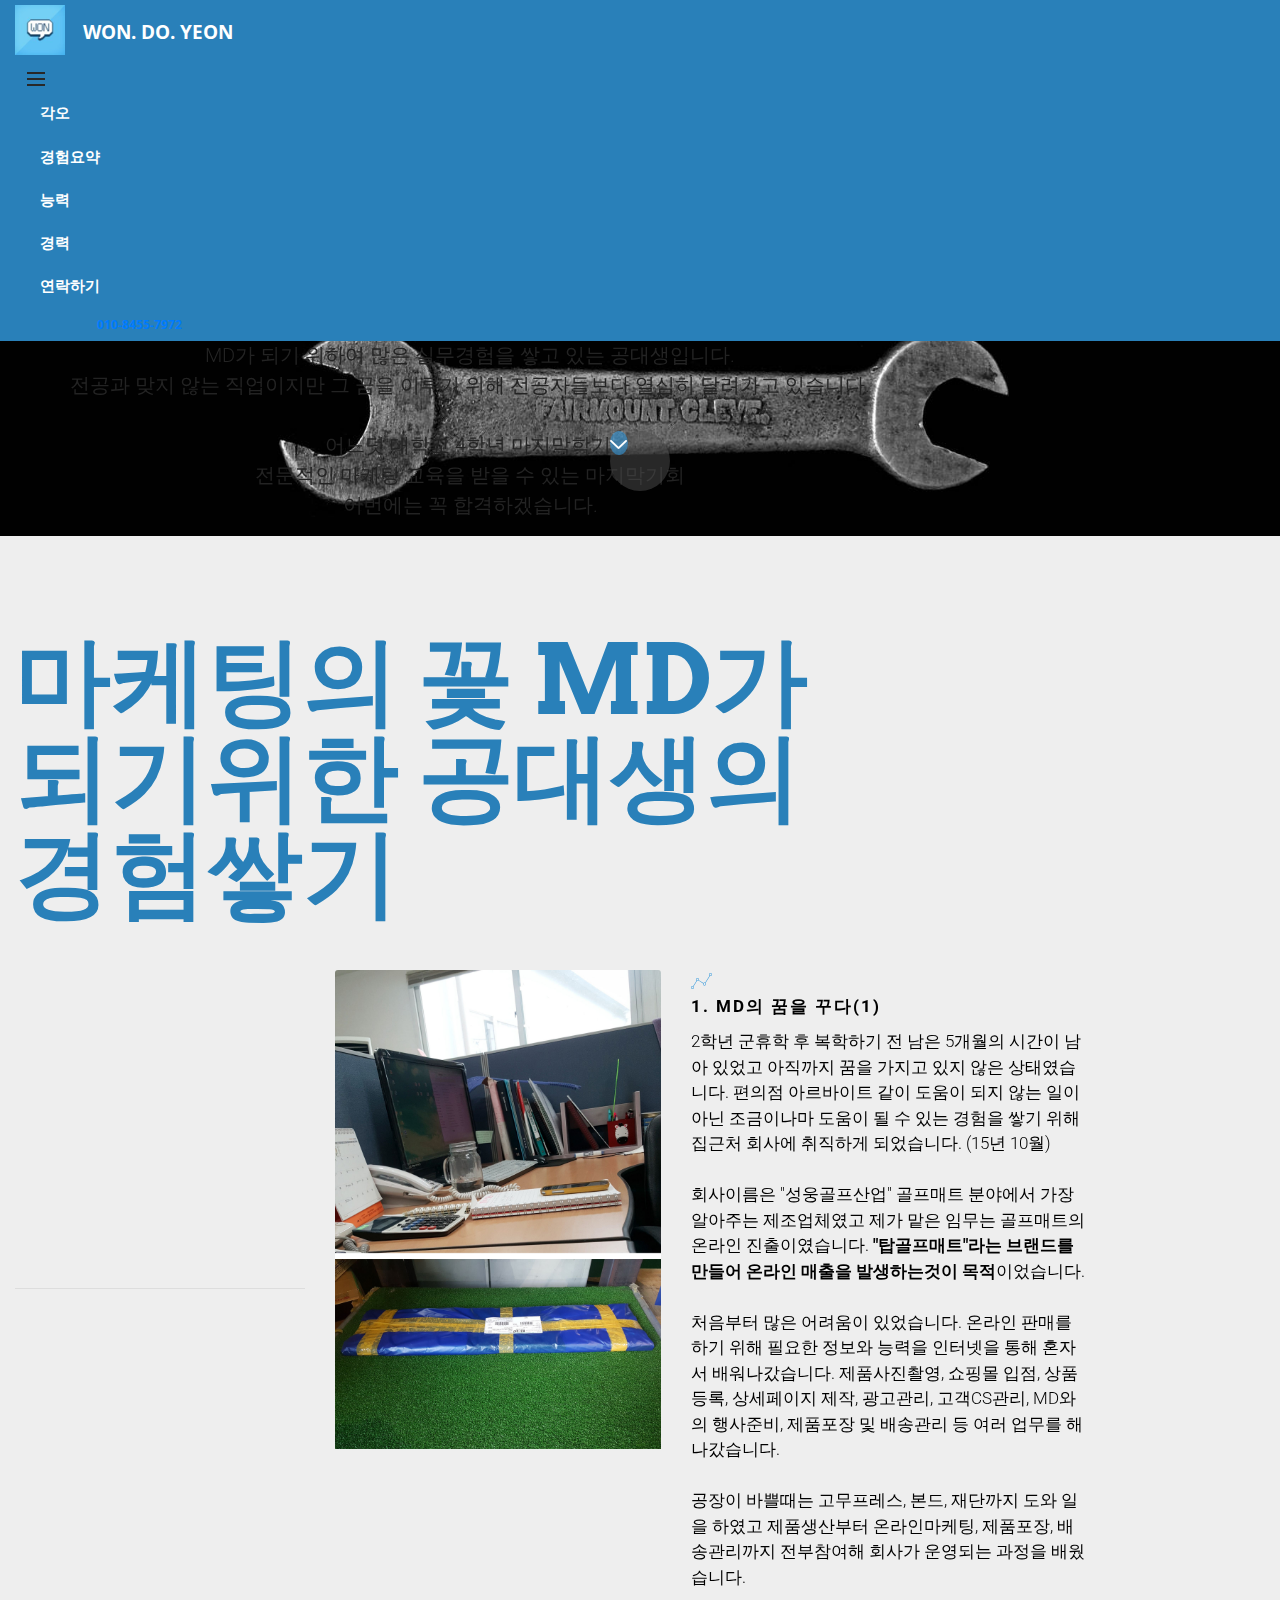
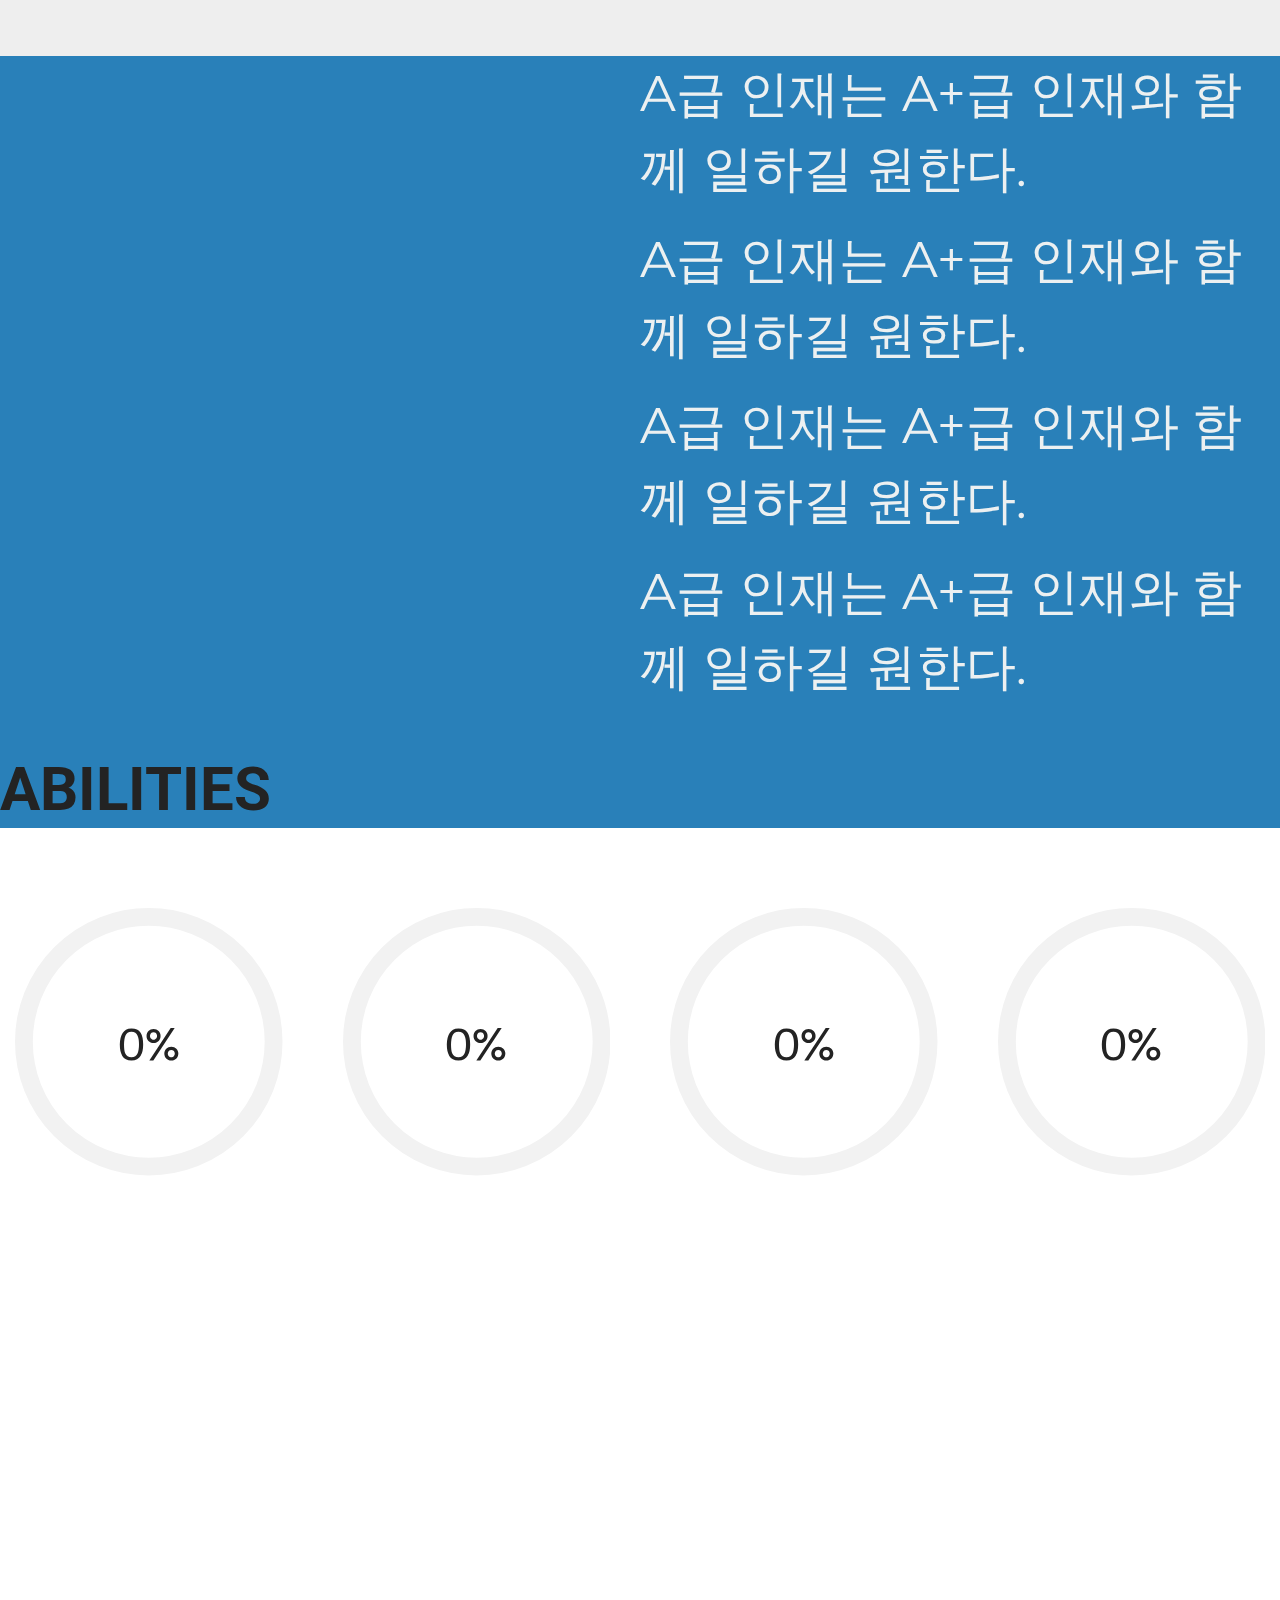
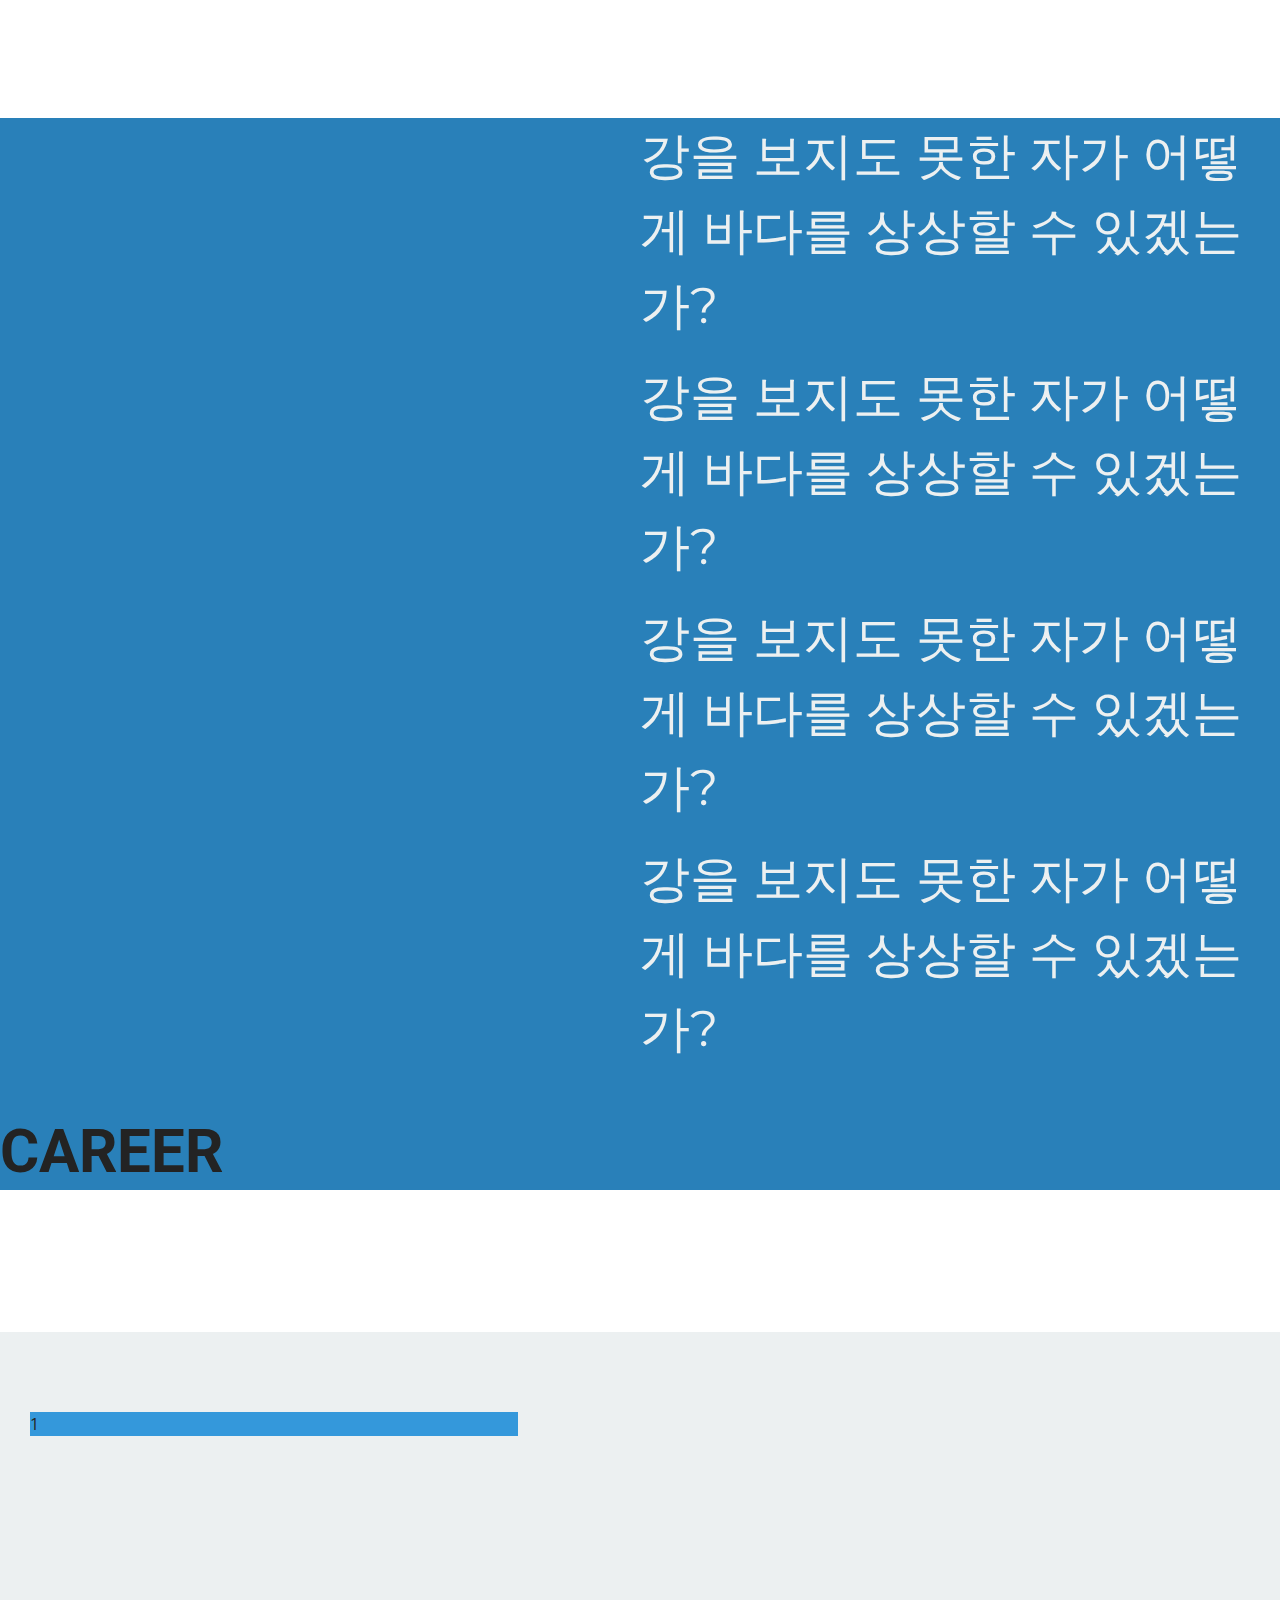
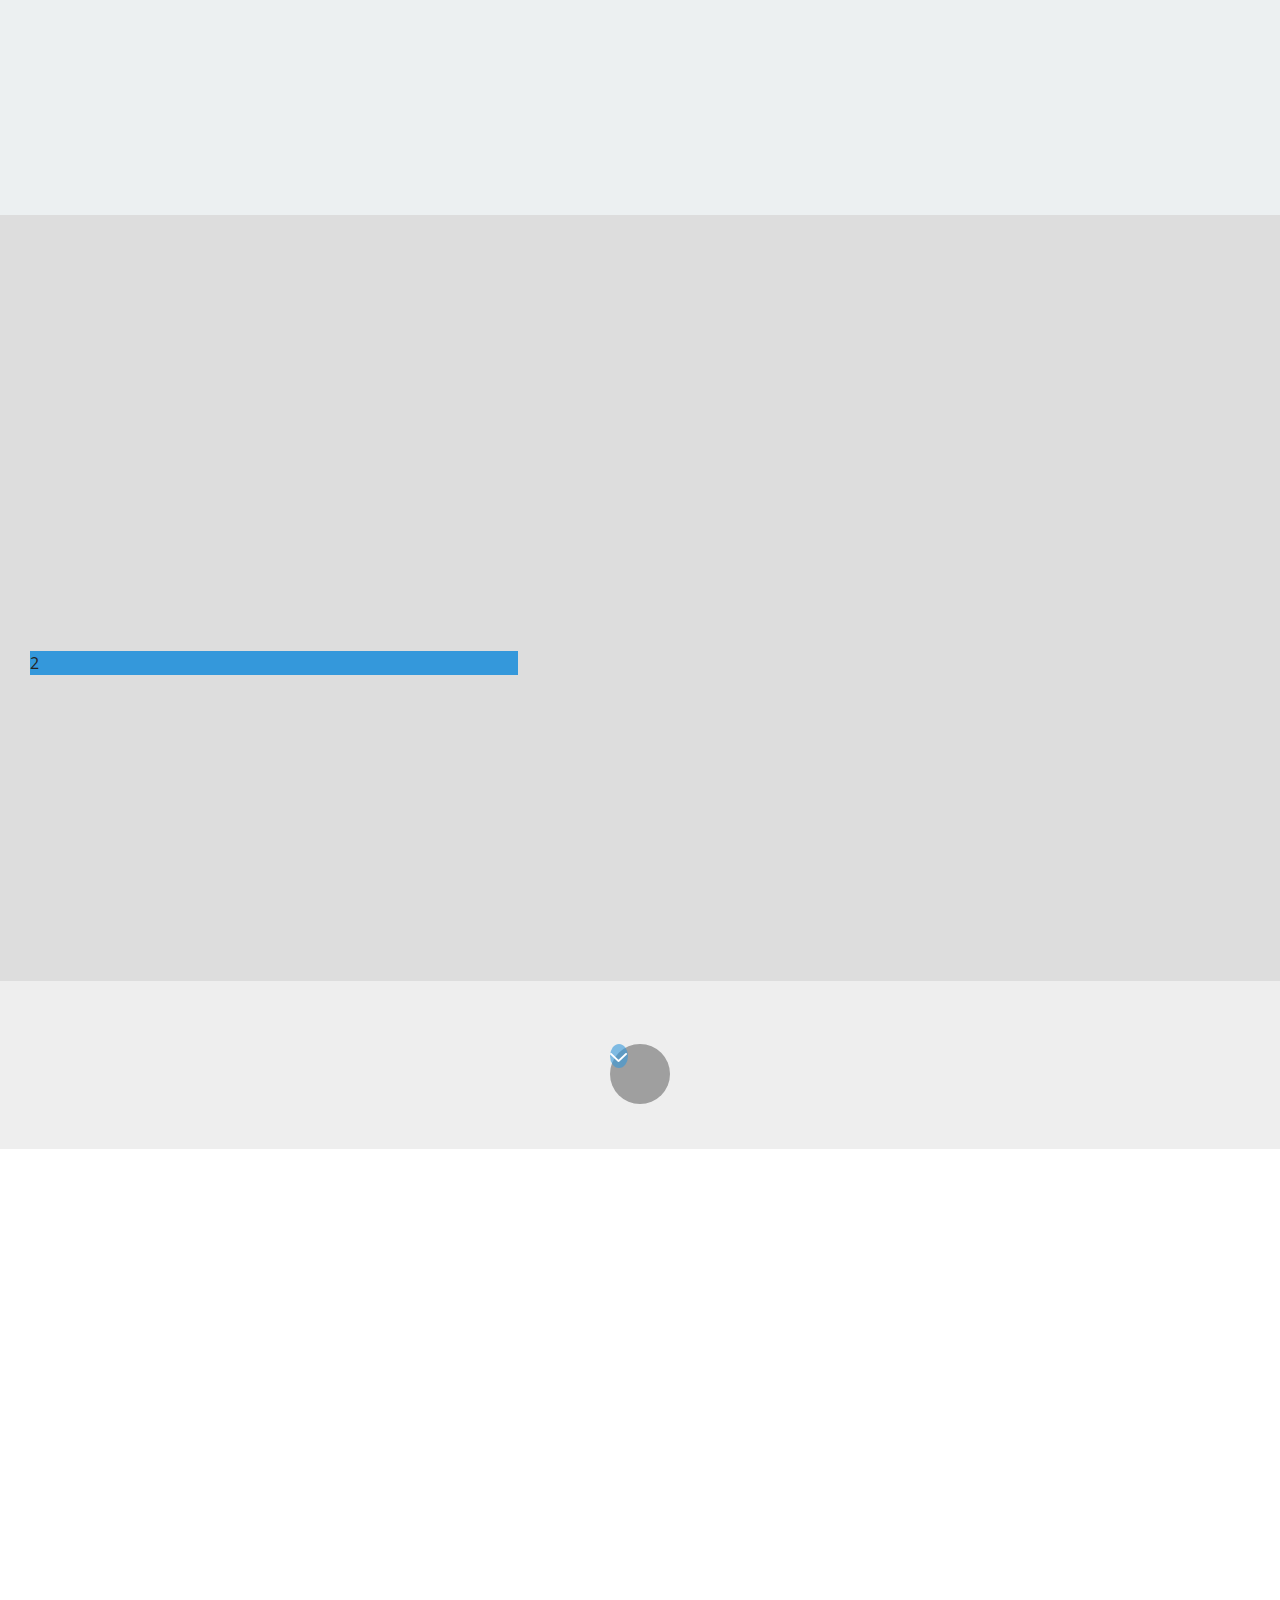
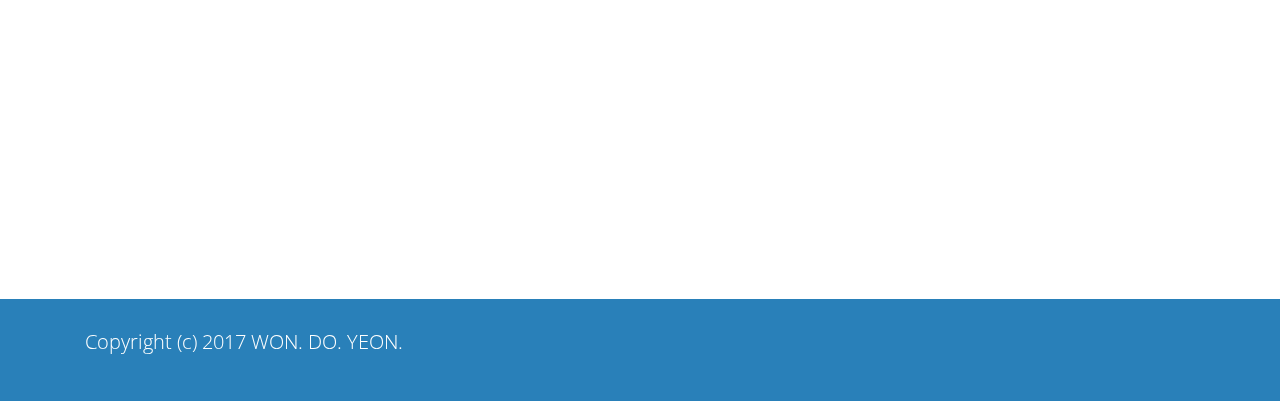
==== commit 3ef0fd71: "create github pages" ====
--- a/index.html
+++ b/index.html
@@ -6,420 +6,926 @@
   <meta http-equiv="X-UA-Compatible" content="IE=edge">
   <meta name="generator" content="Mobirise v4.3.0, mobirise.com">
   <meta name="viewport" content="width=device-width, initial-scale=1">
-  <link rel="shortcut icon" href="assets/images/bgbg-1001x842.png" type="image/x-icon">
+  <link rel="shortcut icon" href="assets/images/-128x128.jpg" type="image/x-icon">
   <meta name="description" content="">
   <title>Home</title>
   <link rel="stylesheet" href="assets/icons-mind/style.css">
+  <link rel="stylesheet" href="https://fonts.googleapis.com/css?family=Montserrat:400,700">
+  <link rel="stylesheet" href="https://fonts.googleapis.com/css?family=Open+Sans:400,400i,700,700i">
   <link rel="stylesheet" href="assets/font-awesome/css/font-awesome.min.css">
   <link rel="stylesheet" href="assets/web/assets/mobirise-icons/mobirise-icons.css">
+  <link rel="stylesheet" href="https://fonts.googleapis.com/css?family=Arvo:400,400i,700,700i">
+  <link rel="stylesheet" href="assets/bootstrap-material-design-font/css/material.css">
+  <link rel="stylesheet" href="assets/et-line-font-plugin/style.css">
   <link rel="stylesheet" href="assets/tether/tether.min.css">
   <link rel="stylesheet" href="assets/bootstrap/css/bootstrap.min.css">
-  <link rel="stylesheet" href="assets/bootstrap/css/bootstrap-grid.min.css">
-  <link rel="stylesheet" href="assets/bootstrap/css/bootstrap-reboot.min.css">
+  <link rel="stylesheet" href="assets/animate.css/animate.min.css">
   <link rel="stylesheet" href="assets/dropdown/css/style.css">
-  <link rel="stylesheet" href="assets/socicon/css/styles.css">
+  <link rel="stylesheet" href="assets/asPieProgress/css/progress.min.css">
+  <link rel="stylesheet" href="assets/socicon/css/socicon.min.css">
+  <link rel="stylesheet" href="assets/colorm-icons/style.css">
   <link rel="stylesheet" href="assets/theme/css/style.css">
-  <link rel="stylesheet" href="assets/wowslider-init/style.css">
   <link rel="stylesheet" href="assets/mobirise/css/mbr-additional.css" type="text/css">
   
   
   
-<link rel="stylesheet" href = "assets/wowslider-init/stream/style.css"></link></head>
+</head>
 <body>
-<section class="menu cid-qvIVI2RVpA" once="menu" id="menu2-0" data-rv-view="48">
-
-    
-
-    <nav class="navbar navbar-expand beta-menu navbar-dropdown align-items-center navbar-fixed-top navbar-toggleable-sm">
-        <button class="navbar-toggler navbar-toggler-right" type="button" data-toggle="collapse" data-target="#navbarSupportedContent" aria-controls="navbarSupportedContent" aria-expanded="false" aria-label="Toggle navigation">
-            <div class="hamburger">
-                <span></span>
-                <span></span>
-                <span></span>
-                <span></span>
-            </div>
-        </button>
-        <div class="menu-logo">
-            <div class="navbar-brand">
-                <span class="navbar-logo">
-                    <a href="index.html">
-                        <img src="assets/images/bgbg-1001x842.png" alt="Mobirise" title="" media-simple="true" style="height: 3.8rem;">
-                    </a>
-                </span>
-                <span class="navbar-caption-wrap"><a class="navbar-caption text-primary display-5" href="index.html">Serom Cosmetics, Corp.</a></span>
-            </div>
-        </div>
-        <div class="collapse navbar-collapse" id="navbarSupportedContent">
-            <ul class="navbar-nav nav-dropdown" data-app-modern-menu="true"><li class="nav-item">
-                    <a class="nav-link link text-black display-4" href="#top">SJ INTERNATIONAL AGENT</a>
-                </li>
-                <li class="nav-item dropdown">
-                    <a class="nav-link link text-black display-4" href="index.html#form1-5" aria-expanded="false">CONTACT US</a>
-                </li></ul>
-            <div class="navbar-buttons mbr-section-btn"><a class="btn btn-sm btn-primary display-4" href="tel:+1-234-567-8901">
-                    <span class="btn-icon mbri-mobile mbr-iconfont mbr-iconfont-btn">
-                    </span>323-470-0907</a></div>
+<section class="menu1" id="menu-3" data-rv-view="0">
+
+    <nav class="navbar navbar-dropdown navbar-fixed-top">
+        <div class="container-fluid">
+
+            <div class="mbr-table">
+                <div class="mbr-table-cell">
+
+                    <div class="navbar-brand">
+                        <a href="index.html" class="navbar-logo"><img src="assets/images/-128x128.jpg" alt="Mobirise"></a>
+                        <a class="navbar-caption" href="index.html">WON. DO. YEON<br></a>
+                    </div>
+
+                </div>
+                <div class="mbr-table-cell">
+
+                    <button class="navbar-toggler pull-xs-right hidden-md-up" type="button" data-toggle="collapse" data-target="#exCollapsingNavbar">
+                        <span class="hamburger-icon"></span>
+                    </button>
+
+                    <ul class="nav-dropdown collapse pull-xs-right nav navbar-nav navbar-toggleable-sm" id="exCollapsingNavbar"><li class="nav-item"><a class="nav-link link" href="#top"><strong>각오</strong></a></li><li class="nav-item"><a class="nav-link link" href="index.html#header9-b"><strong>경험요약</strong></a></li><li class="nav-item"><a class="nav-link link" href="index.html#animated-bg1-c"><strong>능력</strong></a></li><li class="nav-item"><a class="nav-link link" href="index.html#animated-bg1-d"><strong>경력</strong></a></li><li class="nav-item"><a class="nav-link link" href="index.html#form1-m"><strong>연락하기</strong></a></li><li class="nav-item nav-btn"><a class="nav-link btn btn-white btn-white-outline" href="#top">010-8455-7972</a></li></ul>
+                    <button hidden="" class="navbar-toggler navbar-close" type="button" data-toggle="collapse" data-target="#exCollapsingNavbar">
+                        <span class="close-icon"></span>
+                    </button>
+
+                </div>
+            </div>
+
         </div>
     </nav>
-</section>
-
-<section class="engine"><a href="https://mobirise.co/f">bootstrap builder</a></section><section class="mbr-section content4 cid-qwpMi9lBv9" id="content4-p" data-rv-view="50">
-
-    
-
+
+</section>
+
+<section class="mbr-section mbr-section-hero mbr-section-full header11 mbr-after-navbar" id="header11-8" data-rv-view="2" style="background-image: url(assets/images/mbr-1-1624x1080.jpg);">
+
+    <div class="mbr-overlay" style="opacity: 0.4; background-color: rgb(41, 128, 185);">
+    </div>
+        <div class="mbr-table-cell">
+            <div class="container">
+                <div class="mbr-section row">
+                    <div id="title">
+                        <div class="span-title">
+                            <h1 class="mbr-section-title display-1 text-center pad-r">공대생도 마케터가 될수 있다.
+<br> 상상마케팅스쿨의</h1>
+                            <h1 class="mbr-section-title display-1 element typedheader11-8" adress="typedheader11-8" firstel="전문적인 교육" secondel="실무진 강의" thirdel="네트워크" typespeed="80">
+                            </h1>
+                        </div>
+                        <div class="mbr-section-text lead text-center">
+                            <p>지금까지 전문적인 마케팅 교육을 단 한번도 받아보지 못했지만<br> MD가 되기 위하여 많은 실무경험을 쌓고 있는 공대생입니다.<br>전공과 맞지 않는 직업이지만 그 꿈을 이루기 위해 전공자들보다 열심히 달려가고 있습니다.<br><br>어느덧 대학교 4학년 마지막학기&nbsp;<br>전문적인 마케팅 교육을 받을 수 있는 마지막기회<br>이번에는 꼭 합격하겠습니다.</p>
+                         </div>
+
+                        
+
+                    </div>
+                </div> 
+            </div> 
+        </div> 
+    <div class="mbr-arrow mbr-arrow-floating" aria-hidden="true">
+        <a href="#header9-b">
+            <img alt="" src="assets/images/arrowdown.png">
+        </a>
+    </div>                 
+</section>
+
+<section class="mbr-section--bg-adapted mbr-section-full mbr-section--relative header9 mbr-parallax-background" id="header9-b" data-rv-view="5" style="background-image: url(assets/images/-2000x750.png);">
+    <div class="mbr-overlay" style="opacity: 0.9; background-color: rgb(255, 255, 255);"></div>
+    <div class="mbr-table-cell mbr-table-cell-vertical-middle elements-content position-relative">
+        <div class="container-fluid">
+            <div class="row">
+                <div class="col-xs-12 col-lg-8 col-lg-offset-2 text-xs-center">
+
+                    <h1 class="mbr-section-title display-1">
+<br><strong>마케팅의 꽃 MD가 되기위한 공대생의 경험쌓기</strong></h1>
+
+                    <p class="mbr-section-text lead header-text">Merchandiser : 상품화 계획 또는 상품기획을 전문적으로 하는 사람. 약자로 ‘MD’라고도 한다</p>
+
+                </div>
+            </div>
+
+            <div class="row">
+                <div class="col-xs-12 col-sm-4 col-lg-3 col-lg-offset-1">
+
+                    <div class="clearfix"></div>
+                    
+                    <ul class="nav nav-tabs" role="tablist"><li class="nav-item" style="display: block;"><a class="nav-link active" role="tab" data-toggle="tab" href="#tab1header9-b" aria-expanded="false">실무경험으로 MD의 꿈을 꾸다(1)</a></li><li class="nav-item" style="display: block;"><a class="nav-link" role="tab" data-toggle="tab" href="#tab2header9-b" aria-expanded="false">실무경험으로 MD의 꿈을 꾸다(2)</a></li><li class="nav-item" style="display: block;"><a class="nav-link" role="tab" data-toggle="tab" href="#tab3header9-b" aria-expanded="false">창업동아리 활동</a></li><li class="nav-item" style="display: block;"><a class="nav-link" role="tab" data-toggle="tab" href="#tab4header9-b" aria-expanded="false">화장품 제조회사 인턴 (SJ INTERNATIONAL)</a></li><li class="nav-item" style="display: block;"><a class="nav-link" role="tab" data-toggle="tab" href="#tab5header9-b" aria-expanded="false">프로그래밍 동아리 (멋쟁이 사자처럼)</a></li><li class="nav-item" style="display: block;"><a class="nav-link" role="tab" data-toggle="tab" href="#tab6header9-b" aria-expanded="true">강원창조경제혁신센터 중소상공인 서포터즈</a></li></ul>
+
+                </div>
+
+                <div class="col-xs-12 col-sm-8 col-lg-8">
+                    <div class="tab-content noScroll">
+
+                        <div id="tab1header9-b" class="tab-pane in active text-xs-center text-lg-left" role="tabpanel">
+
+                            <div class="row">
+                                <div class="col-xs-12 col-lg-5">
+                                    <div class="mbr-figure"><img src="assets/images/1-1836x2704.jpg" class="card-img-top"></div>
+                                </div>
+                                <div class="col-xs-12 col-lg-6">
+                                    <div>
+                                        <div class="mbr-figure icon-block"><a href="index.html" class="etl-icon icon-linegraph mbr-iconfont mbr-iconfont-header5" style="color: rgb(52, 152, 219);"></a></div>
+                                    </div>
+                                    <div>
+                                        <p class="mbr-section-subtitle lead description-title">1. MD의 꿈을 꾸다(1)</p>
+                                        <div class="row">
+                                            <div class="col-md-12">
+                                                <p class="mbr-section-text lead">2학년 군휴학 후 복학하기 전 남은 5개월의 시간이 남아 있었고 아직까지 꿈을 가지고 있지 않은 상태였습니다. 편의점 아르바이트 같이 도움이 되지 않는 일이 아닌 조금이나마 도움이 될 수 있는 경험을 쌓기 위해 집근처 회사에 취직하게 되었습니다. (15년 10월) 
+<br>
+<br>회사이름은 "성웅골프산업"  골프매트 분야에서 가장 알아주는 제조업체였고 제가 맡은 임무는 골프매트의 온라인 진출이였습니다. <strong>"탑골프매트"라는 브랜드를 만들어 온라인 매출을 발생하는것이 목적</strong>이었습니다.
+<br>
+<br>처음부터 많은 어려움이 있었습니다. 온라인 판매를 하기 위해 필요한 정보와 능력을 인터넷을 통해 혼자서 배워나갔습니다. 제품사진촬영, 쇼핑몰 입점, 상품등록, 상세페이지 제작, 광고관리, 고객CS관리, MD와의 행사준비, 제품포장 및 배송관리 등 여러 업무를 해나갔습니다.
+<br>
+<br>공장이 바쁠때는 고무프레스, 본드, 재단까지 도와 일을 하였고 제품생산부터 온라인마케팅, 제품포장, 배송관리까지 전부참여해 회사가 운영되는 과정을 배웠습니다.&nbsp;</p>
+                                            </div>
+                                        </div>
+                                    </div>
+                                </div>
+                            </div>
+
+                        </div>
+
+                        <div id="tab2header9-b" class="tab-pane text-xs-center text-lg-left" role="tabpanel">
+
+                            <div class="row">
+                                <div class="col-xs-12 col-lg-5">
+                                    <div class="mbr-figure"><img src="assets/images/2-1836x2704.jpg" class="card-img-top"></div>
+                                </div>
+                                <div class="col-xs-12 col-lg-6">
+                                    <div>
+                                        <div class="mbr-figure icon-block"><a href="index.html" class="mbri-search mbr-iconfont mbr-iconfont-header5" style="color: rgb(52, 152, 219);"></a></div>
+                                    </div>
+                                    <div>
+                                        <p class="mbr-section-subtitle lead description-title">2. MD의 꿈을 꾸다(2)</p>
+                                        <div class="row">
+                                            <div class="col-md-12">
+                                                <p class="mbr-section-text lead">5개월동안 일하고 학교에 복학하게 되었지만 사장님의 부탁으로 온라인 마케팅 업무를 재택근무로 진행하게 되었습니다. 시간이 지날수록 온라인 매출은 계속 늘어갔고 17년에 와서 오프라인 제외하고 <strong>온라인만 연매출 2억 5천만원을 달성</strong>했습니다. 
+<br>
+<br> "탑골프매트" 브랜드를 키워오면서 많은 성취감을 느꼈습니다. 네이버 "골프매트" 메인키워드 1위, 옥션 메인, G마켓 메인, 위메프 메인에 노출되 었을때에 매출증가를 바로바로 확인할 수 있다는게 일이 힘들지 않고 재밌다고 느끼게 해주었습니다. 비록 매출에 대한 압박감과 책임감이 많이 느껴지는 직업이지만 제 적성에 꼭 맞다고 판단했습니다.
+<br>
+<br><strong>저는 이 일을 계기로 MD의 꿈을 꾸게되었습니다.  하지만 전공이 마케팅이 아닌 제 자신의 경쟁력을 높이기 위해 많은 경험을 쌓아야했습니다.</strong></p>
+                                            </div>
+                                        </div>
+                                    </div>
+                                </div>
+                            </div>
+
+                        </div>
+                        
+                        <div id="tab3header9-b" class="tab-pane text-xs-center text-lg-left" role="tabpanel">
+
+                            <div class="row">
+                                <div class="col-xs-12 col-lg-5">
+                                    <div class="mbr-figure"><img src="assets/images/3-1836x2704.jpg" class="card-img-top"></div>
+                                </div>
+                                <div class="col-xs-12 col-lg-6">
+                                    <div>
+                                        <div class="mbr-figure icon-block"><a href="index.html" class="etl-icon icon-lightbulb mbr-iconfont mbr-iconfont-header5" style="color: rgb(52, 152, 219);"></a></div>
+                                    </div>
+                                    <div>
+                                        <p class="mbr-section-subtitle lead description-title">3. 창업동아리 활동</p>
+                                        <div class="row">
+                                            <div class="col-md-12">
+                                                <p class="mbr-section-text lead">창업동아리 활동 (16년 3월~17년 1월)
+<br><strong>- 강원대 LINC사업단 창업동아리 선정 [100만원 지원]<br>- 강원도 창업지원단 창업동아리 선전 [300만원 지원]<br> - 전국 대학창업유망팀 300선정 [100만원 상금]<br>- 강원대학생창업경진대회 장려상 [50만원 상금]<br>- 수저고정배식판 특허출원&nbsp;<br></strong><br><strong>창업동아리 활동을 통해서 스타트업, 중소상공인들의 경영방법을 알게되었고 전반적인 회사의 운영흐름을 알 수 있었습니다.&nbsp;</strong></p>
+                                            </div>
+                                        </div>
+                                    </div>
+                                </div>
+                            </div>
+
+                        </div>
+
+                        <div id="tab4header9-b" class="tab-pane text-xs-center text-lg-left" role="tabpanel">
+
+                            <div class="row">
+                                <div class="col-xs-12 col-lg-5">
+                                    <div class="mbr-figure"><img src="assets/images/4-1836x2704.jpg" class="card-img-top"></div>
+                                </div>
+                                <div class="col-xs-12 col-lg-6">
+                                    <div>
+                                        <div class="mbr-figure icon-block"><a href="index.html" class="etl-icon icon-beaker mbr-iconfont mbr-iconfont-header5" style="color: rgb(52, 152, 219);"></a></div>
+                                    </div>
+                                    <div>
+                                        <p class="mbr-section-subtitle lead description-title">4. 화장품 제조회사 인턴 (SJ INTERNATIONAL)</p>
+                                        <div class="row">
+                                            <div class="col-md-12">
+                                                <p class="mbr-section-text lead">(주)SJ인터내셔널 말태반 화장품 제조, 무역회사<br> (16년 9월~현재 국가근로, 인턴 진행중)<br><br><strong>담당업무</strong><br><strong>- 홈페이지 제작 및 관리 (모바일 / PC)</strong><br><strong>- 제품촬영 및 디자인</strong><br><strong>- 상세페이지 제작</strong><br><strong>- 엑셀, 한글을 이용한 사무보조<br></strong><br><br></p>
+                                            </div>
+                                        </div>
+                                    </div>
+                                </div>
+                            </div>
+
+                        </div>
+
+                        <div id="tab5header9-b" class="tab-pane text-xs-center text-lg-left" role="tabpanel">
+
+                            <div class="row">
+                                <div class="col-xs-12 col-lg-5">
+                                    <div class="mbr-figure"><img src="assets/images/5-1836x2704.jpg" class="card-img-top"></div>
+                                </div>
+                                <div class="col-xs-12 col-lg-6">
+                                    <div>
+                                        <div class="mbr-figure icon-block"><a href="index.html" class="mbri-laptop mbr-iconfont mbr-iconfont-header5" style="color: rgb(52, 152, 219);"></a></div>
+                                    </div>
+                                    <div>
+                                        <p class="mbr-section-subtitle lead description-title">5. 멋쟁이 사자처럼 5기 활동</p>
+                                        <div class="row">
+                                            <div class="col-md-12">
+                                                <p class="mbr-section-text lead"><strong>멋쟁이 사자처럼은 ?</strong><br>비전공자를 위한 프로그래밍 교육을 시켜주는 전국동아리입니다. <br>교육 홈페이지가 따로 개설되어 있어 강의를 전부 수료하고<br>과제를 제출하여야 수료가 되는 동아리입니다.<br><br>이 동아리 활동을 통해서<strong> HTML/CSS/RUBY언어</strong>를 배웠고 <br>이를 통해 웹페이지 제작, 게시판 등을 구현할 수 있게되었습니다.&nbsp;<br><br>교육 마지막 해커톤을 진행하여 전국대학교에서 모인 학생들과 같이<br> 밤샘코딩을 하여 협력심을 기를 수 있었습니다.</p>
+                                            </div>
+                                        </div>
+                                    </div>
+                                </div>
+                            </div>
+
+                        </div>
+
+                        <div id="tab6header9-b" class="tab-pane text-xs-center text-lg-left" role="tabpanel">
+
+                            <div class="row">
+                                <div class="col-xs-12 col-lg-5">
+                                    <div class="mbr-figure"><img src="assets/images/6-1836x2704.jpg" class="card-img-top"></div>
+                                </div>
+                                <div class="col-xs-12 col-lg-6">
+                                    <div>
+                                        <div class="mbr-figure icon-block"><a href="index.html" class="mbri-like mbr-iconfont mbr-iconfont-header5" style="color: rgb(52, 152, 219);"></a></div>
+                                    </div>
+                                    <div>
+                                        <p class="mbr-section-subtitle lead description-title">6. 중소상공인 서포터즈 MOCA+S</p>
+                                        <div class="row">
+                                            <div class="col-md-12">
+                                                <p class="mbr-section-text lead">강원창조경제혁신센터에서 운영하는 중소상공인 서포터즈입니다.<br>서포터즈들은 기본적인 페이스북 광고, 블로그 등 교육을 받고&nbsp;<br>모카패밀리분들과 매칭한 후 도움을 드리고 있습니다.<br><br>저는 "나린뜰" 계란업체와 "하조해풍곶감" 곶감제조 업체와 매칭이 되었습니다. <strong>페이스북 페이지 제작, 페이스북 광고, 인스타그램 운영, 우체국 쇼핑, 위메프, 오픈마켓 등 입점, 상세페이지 제작, 행사진행 등 </strong>중소상공인들이 힘들어하는 업무를 대신 해드리고 있습니다. &nbsp;<br><br>모카 서포터즈 활동으로 다양한 카테고리를 기획하고 판매해 볼 수 있었고 미래 마케터분들과의 네트워크를 돈독히 할 수 있었습니다.</p>
+                                            </div>
+                                        </div>
+                                    </div>
+                                </div>
+                            </div>
+
+                        </div>
+
+                    </div>
+                </div>
+
+            </div>
+
+        </div>
+    </div>
+
+</section>
+
+<section class="mbr-section animated-bg1 tab-content" id="animated-bg1-c" data-rv-view="8" style="background-color: rgb(41, 128, 185); padding-top: 0px; padding-bottom: 0px;">
+
+    
+    <div class="bgText">
+        <div class="wrapper-absolute">
+            <p class="bgTextP" style="color: rgb(236, 240, 241); font-size: 50px; font-family: Montserrat;">A급 인재는 A+급 인재와 함께 일하길 원한다.</p>   
+        </div>     
+    </div>
+            <div class="container-fluid">
+                <div class="row">
+                    <div id="title">
+                        <div class="span-title">
+                            <h1 class="mbr-section-title display-1 text-center pad-r">Abilities</h1>
+                            <span class="mbr-section-title display-2">
+                            </span>
+                        </div>
+                        <div class="mbr-section-text lead text-center">
+                            
+                         </div>
+
+                        
+
+                    </div>
+                </div> 
+            </div> 
+</section>
+
+<section class="mbr-cards mbr-section mbr-section-nopadding progressbar extProgressBarRound" id="progress-bar8-2" data-rv-view="11" style="background-color: rgb(255, 255, 255);">
+
+    
+
+    <div class="mbr-cards-row row">
+        <div class="mbr-cards-col col-xs-12 col-lg-3" style="padding-top: 80px; padding-bottom: 80px;">
+            <div class="container">
+                <div class="card cart-block">
+                    <div class="wrap">
+                        <div class="pie_progress progress1" role="progressbar" data-goal="70">
+                            <div class="pie_progress__number mbr-section-title">0%</div>
+                        </div>
+                    </div>
+                    <div class="card-block">
+                        <div class="col-xs-4 module-icon"><a href="https://mobirise.com" class="etl-icon icon-laptop mbr-iconfont mbr-iconfont-extProgressBar4" style="color: rgb(0, 0, 0);"></a></div>
+                        <div class="col-xs-8 title-wrap">
+                           <h5 class="mbr-section-subtitle display-3">홈페이지 제작 및 코딩실력</h5>
+                            <p class="mbr-section-text lead">HTML/ CSS를 통해 기본적인 코딩을 할 줄 알며 기업 홈페이지 정도는 쉽게 제작이 가능합니다.&nbsp;</p>
+                        </div>
+                    </div>
+                </div>
+            </div>
+        </div>
+        <div class="mbr-cards-col col-xs-12 col-lg-3" style="padding-top: 80px; padding-bottom: 80px;">
+            <div class="container">
+                <div class="card cart-block">
+                    <div class="wrap">
+                        <div class="pie_progress progress2" role="progressbar" data-goal="95">
+                            <div class="pie_progress__number mbr-section-title">0%</div>
+                        </div>
+                    </div>
+                    <div class="card-block">
+                        <div class="col-xs-4 module-icon"><a href="index.html#progress-bar8-2" class="fa fa-camera-retro mbr-iconfont mbr-iconfont-extProgressBar4" style="color: rgb(0, 0, 0);"></a></div>
+                        <div class="col-xs-8 title-wrap">
+                           <h5 class="mbr-section-subtitle display-3">포토샵 CS6</h5>
+                            <p class="mbr-section-text lead">상세페이지, 배너, 사진보정, 합성, 기획전 배너 등 제작이 가능하며 왠만한 기능은 모두 사용이 가능합니다.</p>
+                        </div>
+                    </div>
+                </div>
+            </div>
+        </div>
+        <div class="mbr-cards-col col-xs-12 col-lg-3" style="padding-top: 80px; padding-bottom: 80px;">
+            <div class="container">
+                <div class="card cart-block">
+                    <div class="wrap">
+                        <div class="pie_progress progress3" role="progressbar" data-goal="90">
+                            <div class="pie_progress__number mbr-section-title">0%</div>
+                        </div>
+                    </div>
+                    <div class="card-block">
+                        <div class="col-xs-4 module-icon"><a href="https://mobirise.com" class="imind-business-man mbr-iconfont mbr-iconfont-extProgressBar4" style="color: rgb(0, 0, 0);"></a></div>
+                        <div class="col-xs-8 title-wrap">
+                           <h5 class="mbr-section-subtitle display-3">온라인마케팅 경험</h5>
+                            <p class="mbr-section-text lead">네이버, 위메프, 옥션, G마켓 메인노출 경험이 있으며 각 사이트 광고, 입점, 배송관리가 가능합니다. 또한 SNS 페이스북 광고 경험도 있습니다.</p>
+                        </div>
+                    </div>
+                </div>
+            </div>
+        </div>
+        <div class="mbr-cards-col col-xs-12 col-lg-3" style="padding-top: 80px; padding-bottom: 80px;">
+            <div class="container">
+                <div class="card cart-block">
+                    <div class="wrap">
+                        <div class="pie_progress progress4" role="progressbar" data-goal="85">
+                            <div class="pie_progress__number mbr-section-title">0%</div>
+                        </div>
+                    </div>
+                    <div class="card-block">
+                        <div class="col-xs-4 module-icon"><a href="https://mobirise.com" class="mbri-edit mbr-iconfont mbr-iconfont-extProgressBar4" style="color: rgb(0, 0, 0);"></a></div>
+                        <div class="col-xs-8 title-wrap">
+                           <h5 class="mbr-section-subtitle display-3">행정업무 능력</h5>
+                            <p class="mbr-section-text lead">행정병 출신으로 꼼꼼하고 파워포인트, 엑셀, 한글 등 기본적인 행정프로그램 또한 다룰 수 있습니다.</p>
+                        </div>
+                    </div>
+                </div>
+            </div>
+        </div>
+        
+    </div>
+</section>
+
+<section class="mbr-section animated-bg1 tab-content" id="animated-bg1-d" data-rv-view="14" style="background-color: rgb(41, 128, 185); padding-top: 0px; padding-bottom: 0px;">
+
+    
+    <div class="bgText">
+        <div class="wrapper-absolute">
+            <p class="bgTextP" style="color: rgb(236, 240, 241); font-size: 50px; font-family: Montserrat;">강을 보지도 못한 자가 어떻게 바다를 상상할 수 있겠는가?</p>   
+        </div>     
+    </div>
+            <div class="container-fluid">
+                <div class="row">
+                    <div id="title">
+                        <div class="span-title">
+                            <h1 class="mbr-section-title display-1 text-center pad-r">career</h1>
+                            <span class="mbr-section-title display-2">
+                            </span>
+                        </div>
+                        <div class="mbr-section-text lead text-center">
+                            
+                         </div>
+
+                        
+
+                    </div>
+                </div> 
+            </div> 
+</section>
+
+<section class="mbr-section content3 mbr-section__container" id="content3-i" data-rv-view="17" style="background-color: rgb(255, 255, 255); padding-top: 40px; padding-bottom: 0px;">
     <div class="container">
-        <div class="media-container-row">
-            <div class="title col-12 col-md-8">
-                <h2 class="align-center pb-3 mbr-fonts-style display-2">2017. 11. 09 Launching</h2>
+        <div class="row">
+            <div class="col-xs-12">
+                <h3 class="mbr-section-title display-4">15.10월~17.03월</h3>
+                <p class="mbr-section-subtitle lead"><strong>(주)성웅골프산업 / 온라인마케팅 사원</strong></p>
+            </div>
+        </div>
+    </div>
+</section>
+
+<section class="mbr-cards mbr-section features8" id="features8-h" data-rv-view="19" style="background-color: rgb(236, 240, 241); padding-top: 80px; padding-bottom: 80px;">
+
+    
+
+
+    <div class="container-fluid position-relative">
+        <div class="row">
+            <div class="col-lg-10 col-lg-offset-1 col-xs-12">            
+                <div class="col-lg-6 table-cell-lg table-cell-middle content-size" style="width: 50%;">
+                    <div class="card cart-block text-xs-left position-relative">
+                        <div class="card-number">1</div>
+                        <div class="card-block">
+                            <h5 class="mbr-section-subtitle lead">(주)성웅골프산업</h5>
+                            <h4 class="mbr-section-title display-5">위메프 메인배너 노출</h4>
+                            <p class="mbr-section-text lead">위메프 MD와의 협의를 통하여 위메프 메인에 퍼팅매트 상품을 노출 하였습니다. 일반 투데이특가 구좌가 뿐만 아니라 광고단가 300만원 배너까지 노출한 경력입니다.</p>
+                            
+                        </div>
+                    </div>
+                </div>
+
+                <div class="col-lg-6 col-xs-12 table-cell-lg image-size">
+                    <div class="card-img"><img src="assets/images/noname01-600x337.png" class="card-img-top"></div>
+                </div>
+
+            </div>
+
+        </div>
+
+    </div>
+
+</section>
+
+<section class="mbr-cards mbr-section features7" id="features7-j" data-rv-view="22" style="background-color: rgb(221, 221, 221); padding-top: 80px; padding-bottom: 80px;">
+
+    
+
+
+    <div class="container-fluid position-relative">
+
+        <div class="row">
+
+            <div class="col-lg-10 col-lg-offset-1 col-xs-12">            
                 
+                <div class="col-lg-6 col-xs-12 table-cell-lg image-size" style="width: 50%;">
+                    <div class="card-img"><img src="assets/images/noname012-600x222.png" class="card-img-top"></div>
+                </div>
+
+                <div class="col-lg-6 table-cell-lg table-cell-middle content-size">
+                    <div class="card cart-block text-xs-left position-relative">
+                        <div class="card-number">2</div>
+                        <div class="card-block">
+                            <h5 class="mbr-section-subtitle lead">(주)성웅골프산업</h5>
+                            <h4 class="mbr-section-title display-5">네이버 스토어팜, 오픈마켓 판매자 등급</h4>
+                            <p class="mbr-section-text lead">네이버는 2등급 파워샵(굿서비스), 옥션 VIP 판매자, G마켓 파워이딜러 등급까지 달성했습니다. 그외 소셜커머스는 아직 판매자등급이 존재하지 않습니다.</p>
+                            
+                        </div>
+                    </div>
+                </div>
+
+            </div>
+
+        </div>
+
+    </div>
+
+</section>
+
+<section class="mbr-section content3 mbr-section__container" id="content3-n" data-rv-view="25" style="background-color: rgb(255, 255, 255); padding-top: 40px; padding-bottom: 0px;">
+    <div class="container">
+        <div class="row">
+            <div class="col-xs-12">
+                <h3 class="mbr-section-title display-4">16.03월~17.01월</h3>
+                <p class="mbr-section-subtitle lead"><strong>창업동아리 활동</strong></p>
+            </div>
+        </div>
+    </div>
+</section>
+
+<section class="mbr-cards mbr-section features8" id="features8-k" data-rv-view="27" style="background-color: rgb(236, 240, 241); padding-top: 80px; padding-bottom: 80px;">
+
+    
+
+
+    <div class="container-fluid position-relative">
+        <div class="row">
+            <div class="col-lg-10 col-lg-offset-1 col-xs-12">            
+                <div class="col-lg-6 table-cell-lg table-cell-middle content-size" style="width: 50%;">
+                    <div class="card cart-block text-xs-left position-relative">
+                        <div class="card-number">1</div>
+                        <div class="card-block">
+                            <h5 class="mbr-section-subtitle lead">창업동아리 활동</h5>
+                            <h4 class="mbr-section-title display-5">창업동아리를 통해 기업을 배우다</h4>
+                            <p class="mbr-section-text lead">- 강원대 LINC사업단 창업동아리 선정 [100만원 지원]
+<br>- 강원도 창업지원단 창업동아리 선전 [300만원 지원]
+<br>- 전국 대학창업유망팀 300선정 [100만원 상금]
+<br>- 강원대학생창업경진대회 장려상 [50만원 상금]
+<br>- 수저고정배식판 특허출원&nbsp;</p>
+                            
+                        </div>
+                    </div>
+                </div>
+
+                <div class="col-lg-6 col-xs-12 table-cell-lg image-size">
+                    <div class="card-img"><img src="assets/images/kakaotalk-20170929-130013208-600x388.jpg" class="card-img-top"></div>
+                </div>
+
+            </div>
+
+        </div>
+
+    </div>
+
+</section>
+
+<section class="mbr-cards mbr-section features7" id="features7-t" data-rv-view="30" style="background-color: rgb(221, 221, 221); padding-top: 80px; padding-bottom: 80px;">
+
+    
+
+
+    <div class="container-fluid position-relative">
+
+        <div class="row">
+
+            <div class="col-lg-10 col-lg-offset-1 col-xs-12">            
                 
-            </div>
-        </div>
-    </div>
-</section>
-
-<section class="mbr-wowslider-container mbr-section mbr-section__container carousel slide mbr-section-nopadding mbr-wowslider-container--stream" data-ride="carousel" data-keyboard="false" data-wrap="true" data-interval="false" id="wowslider-q" data-rv-view="4" style="background-color: rgb(255, 255, 255);">
-    <div class="mbr-wowslider">
-        <div class="ws_images">
-            <ul>
-                <li>
+                <div class="col-lg-6 col-xs-12 table-cell-lg image-size" style="width: 50%;">
+                    <div class="card-img"><img src="assets/images/5555-600x437.jpg" class="card-img-top"></div>
+                </div>
+
+                <div class="col-lg-6 table-cell-lg table-cell-middle content-size">
+                    <div class="card cart-block text-xs-left position-relative">
+                        <div class="card-number">2</div>
+                        <div class="card-block">
+                            <h5 class="mbr-section-subtitle lead">창업동아리 활동</h5>
+                            <h4 class="mbr-section-title display-5">강원도 창업경진대회 장려상&nbsp;</h4>
+                            <p class="mbr-section-text lead">1박 2일 동안 멘토님들의 코칭과 PPT 수정을 하고 마지막날에 발표를 하였습니다. 아쉽게 1등 차이로 장려상을 받았지만 좋은 경험이였습니다.</p>
+                            
+                        </div>
+                    </div>
+                </div>
+
+            </div>
+
+        </div>
+
+    </div>
+
+</section>
+
+<section class="mbr-section content3 mbr-section__container" id="content3-l" data-rv-view="33" style="background-color: rgb(255, 255, 255); padding-top: 40px; padding-bottom: 0px;">
+    <div class="container">
+        <div class="row">
+            <div class="col-xs-12">
+                <h3 class="mbr-section-title display-4">16.09월~현재</h3>
+                <p class="mbr-section-subtitle lead"><span style="font-size: 25px;"><strong>(주)SJ인터내셔널 / 화장품 제조업체 디자인 및 홈페이지 제작 담당</strong></span></p>
+            </div>
+        </div>
+    </div>
+</section>
+
+<section class="mbr-cards mbr-section features8" id="features8-o" data-rv-view="35" style="background-color: rgb(236, 240, 241); padding-top: 80px; padding-bottom: 80px;">
+
+    
+
+
+    <div class="container-fluid position-relative">
+        <div class="row">
+            <div class="col-lg-10 col-lg-offset-1 col-xs-12">            
+                <div class="col-lg-6 table-cell-lg table-cell-middle content-size" style="width: 50%;">
+                    <div class="card cart-block text-xs-left position-relative">
+                        <div class="card-number">1</div>
+                        <div class="card-block">
+                            <h5 class="mbr-section-subtitle lead">(주)SJ인터내셔널</h5>
+                            <h4 class="mbr-section-title display-5">첫 홈페이지 제작</h4>
+                            <p class="mbr-section-text lead">배너이미지와 제품이미지를 제작하고 코딩과 빌더를 통해 홈페이지를 구축하였습니다. 모바일도 호환이 가능하며 전체적으로 홈페이지가 딱딱하지 않고 자바스크립트로 유연하게 움직이도록 설계되었습니다.<br>회사정보와 제품정보를 동시에 볼 수 있도록 배치하였습니다.<br><br>오른쪽 사진을 클릭하면 홈페이지로 넘어갈 수 있습니다.<br>www.cleaterskin.com</p>
+                            
+                        </div>
+                    </div>
+                </div>
+
+                <div class="col-lg-6 col-xs-12 table-cell-lg image-size">
+                    <div class="card-img"><a href="http://cleaterskin.com" target="_blank"><img src="assets/images/-600x293.jpg" class="card-img-top"></a></div>
+                </div>
+
+            </div>
+
+        </div>
+
+    </div>
+
+</section>
+
+<section class="mbr-cards mbr-section features7" id="features7-p" data-rv-view="38" style="background-color: rgb(221, 221, 221); padding-top: 80px; padding-bottom: 80px;">
+
+    
+
+
+    <div class="container-fluid position-relative">
+
+        <div class="row">
+
+            <div class="col-lg-10 col-lg-offset-1 col-xs-12">            
+                
+                <div class="col-lg-6 col-xs-12 table-cell-lg image-size" style="width: 50%;">
+                    <div class="card-img"><img src="assets/images/66666-600x399.jpg" class="card-img-top"></div>
+                </div>
+
+                <div class="col-lg-6 table-cell-lg table-cell-middle content-size">
+                    <div class="card cart-block text-xs-left position-relative">
+                        <div class="card-number">2</div>
+                        <div class="card-block">
+                            <h5 class="mbr-section-subtitle lead">(주)SJ인터내셔널</h5>
+                            <h4 class="mbr-section-title display-5">말태반 화장품 디자인</h4>
+                            <p class="mbr-section-text lead">화장품 용기는 기존에 용기회사에서 제공해주는 용기를 사용하였지만 화장품 외관과 케이스 디자인은 제가 직접 디자인 하였습니다. 고가의 화장품을 표연하기 위해 고급스러운 무늬를 넣고 어두운 배경에 황금색을 입혔습니다.</p>
+                            
+                        </div>
+                    </div>
+                </div>
+
+            </div>
+
+        </div>
+
+    </div>
+
+</section>
+
+<section class="mbr-section content3 mbr-section__container" id="content3-r" data-rv-view="41" style="background-color: rgb(255, 255, 255); padding-top: 40px; padding-bottom: 0px;">
+    <div class="container">
+        <div class="row">
+            <div class="col-xs-12">
+                <h3 class="mbr-section-title display-4">17.03월~현재</h3>
+                <p class="mbr-section-subtitle lead"><span style="font-size: 25px;"><strong>멋쟁이 사자처럼 5기 / 전국 프로그래밍 동아리 교육 수료</strong></span></p>
+            </div>
+        </div>
+    </div>
+</section>
+
+<section class="mbr-cards mbr-section features8" id="features8-s" data-rv-view="43" style="background-color: rgb(236, 240, 241); padding-top: 80px; padding-bottom: 80px;">
+
+    
+
+
+    <div class="container-fluid position-relative">
+        <div class="row">
+            <div class="col-lg-10 col-lg-offset-1 col-xs-12">            
+                <div class="col-lg-6 table-cell-lg table-cell-middle content-size" style="width: 50%;">
+                    <div class="card cart-block text-xs-left position-relative">
+                        <div class="card-number">1</div>
+                        <div class="card-block">
+                            <h5 class="mbr-section-subtitle lead">멋쟁이 사자차럼</h5>
+                            <h4 class="mbr-section-title display-5">비전공자 프로그래밍 교육을 받다.</h4>
+                            <p class="mbr-section-text lead">비전공자를 위해 프로그래밍 교육을 &nbsp;전국동아리입니다. 멋쟁이 사자처럼 동아리에서 전문적인 코딩교육을 받아 홈페이지를 제작하는데 많음 도움을 얻었으며 강의,과제를 전부 완료하고 해커톤도 참여해 5기 수료증을 받을 수 있었습니다.&nbsp;</p>
+                            
+                        </div>
+                    </div>
+                </div>
+
+                <div class="col-lg-6 col-xs-12 table-cell-lg image-size">
+                    <div class="card-img"><a href="http://likelion.org" target="_blank"><img src="assets/images/125-600x319.jpg" class="card-img-top"></a></div>
+                </div>
+
+            </div>
+
+        </div>
+
+    </div>
+
+</section>
+
+<section class="mbr-cards mbr-section features7" id="features7-v" data-rv-view="46" style="background-color: rgb(221, 221, 221); padding-top: 80px; padding-bottom: 80px;">
+
+    
+
+
+    <div class="container-fluid position-relative">
+
+        <div class="row">
+
+            <div class="col-lg-10 col-lg-offset-1 col-xs-12">            
+                
+                <div class="col-lg-6 col-xs-12 table-cell-lg image-size" style="width: 50%;">
+                    <div class="card-img"><img src="assets/images/-600x400.jpg" class="card-img-top"></div>
+                </div>
+
+                <div class="col-lg-6 table-cell-lg table-cell-middle content-size">
+                    <div class="card cart-block text-xs-left position-relative">
+                        <div class="card-number">2</div>
+                        <div class="card-block">
+                            <h5 class="mbr-section-subtitle lead">멋쟁이 사자차럼</h5>
+                            <h4 class="mbr-section-title display-5">밤샘 코딩<em>!&nbsp;</em> 해커톤 참여</h4>
+                            <p class="mbr-section-text lead">지금까지 받아온 교육으로 쌓아온 프로그래밍 실력을 뽐내는 자리였습니다. 전국 각대학교에서 모여서 팀을 이루고 코딩을해 결과물을 제출하는 행사였습니다. 협동심을 기르는 좋은 경험이었습니다.</p>
+                            
+                        </div>
+                    </div>
+                </div>
+
+            </div>
+
+        </div>
+
+    </div>
+
+</section>
+
+<section class="mbr-section content3 mbr-section__container" id="content3-w" data-rv-view="49" style="background-color: rgb(255, 255, 255); padding-top: 40px; padding-bottom: 0px;">
+    <div class="container">
+        <div class="row">
+            <div class="col-xs-12">
+                <h3 class="mbr-section-title display-4">17.04월~현재</h3>
+                <p class="mbr-section-subtitle lead"><strong>강원창조경제혁신센터 MOCA서포터즈/ 중소상공인 마케팅을 돕다!</strong></p>
+            </div>
+        </div>
+    </div>
+</section>
+
+<section class="mbr-cards mbr-section features8" id="features8-x" data-rv-view="51" style="background-color: rgb(236, 240, 241); padding-top: 80px; padding-bottom: 80px;">
+
+    
+
+
+    <div class="container-fluid position-relative">
+        <div class="row">
+            <div class="col-lg-10 col-lg-offset-1 col-xs-12">            
+                <div class="col-lg-6 table-cell-lg table-cell-middle content-size" style="width: 50%;">
+                    <div class="card cart-block text-xs-left position-relative">
+                        <div class="card-number">1</div>
+                        <div class="card-block">
+                            <h5 class="mbr-section-subtitle lead">MOCA서포터즈</h5>
+                            <h4 class="mbr-section-title display-5">중소상공인 마케팅 서포터즈</h4>
+                            <p class="mbr-section-text lead">현재 중소상공인들은 마케팅의 능력이 떨어져 도태되어 지는 경우가 많습니다. 특히 나이가 많으신 대표님들 같은 경우 더욱 심각한 상황입니다. 저는 이러한 분들에게 조금이나마 도움이 되고자 모카서포터즈를 시작하게 되었고 곶감, 계란을 판매하시는 업체 2분을 도와드리게 되었습니다.</p>
+                            
+                        </div>
+                    </div>
+                </div>
+
+                <div class="col-lg-6 col-xs-12 table-cell-lg image-size">
+                    <div class="card-img"><a href="#top"><img src="assets/images/kakaotalk-20170929-132417531-600x450.jpg" class="card-img-top"></a></div>
+                </div>
+
+            </div>
+
+        </div>
+
+    </div>
+
+</section>
+
+<section class="mbr-cards mbr-section features7" id="features7-y" data-rv-view="54" style="background-color: rgb(221, 221, 221); padding-top: 80px; padding-bottom: 80px;">
+
+    
+
+
+    <div class="container-fluid position-relative">
+
+        <div class="row">
+
+            <div class="col-lg-10 col-lg-offset-1 col-xs-12">            
+                
+                <div class="col-lg-6 col-xs-12 table-cell-lg image-size" style="width: 50%;">
+                    <div class="card-img"><img src="assets/images/979-600x437.jpg" class="card-img-top"></div>
+                </div>
+
+                <div class="col-lg-6 table-cell-lg table-cell-middle content-size">
+                    <div class="card cart-block text-xs-left position-relative">
+                        <div class="card-number">2</div>
+                        <div class="card-block">
+                            <h5 class="mbr-section-subtitle lead">하조해풍곶감</h5>
+                            <h4 class="mbr-section-title display-5">하조해풍곶감 서포터즈</h4>
+                            <p class="mbr-section-text lead">처음 업체를 분석한 결과 네이버 스토어팜만 운영하시고 &nbsp;광고또한 관리가 안되었습니다. 그래서 위메프, 오픈마켓 등에 추가입점하고 이미지와 상세페이지를 수정하여 고객의 이탈율을 막았습니다. 또한 광고관리가 부족하여 네이버광고도 틀을 잡아드렸습니다.</p>
+                            
+                        </div>
+                    </div>
+                </div>
+
+            </div>
+
+        </div>
+
+    </div>
+
+</section>
+
+<section class="mbr-section mbr-section-hero mbr-section-full header1 mbr-section-with-arrow mbr-parallax-background" id="header1-z" data-rv-view="57" style="background-image: url(assets/images/mbr-1-1620x1080.jpg);">
+
+    <div class="mbr-overlay" style="opacity: 0.8; background-color: rgb(41, 128, 185);"></div>
+
+    <div class="mbr-table-cell">
+
+        <div class="container-fluid">
+            <div class="row">
+                <div class="col-xs-12 col-sm-10 col-sm-offset-1">
+
+                    <h1 class="mbr-section-title display-1">곧 <strong>상상마케팅스쿨</strong>의&nbsp;<br>CAREER가 업데이트 됩니다.</h1>
                     
-                    <img src="assets/images/-1024x414.jpg" alt="title 1" title="title 1"> text 1
-                </li><li>
                     
-                    <img src="assets/images/23-1024x414.jpg" alt="title 2" title="title 2"> text 2
-                </li><li>
-                    
-                    <img src="assets/images/444-1024x414.jpg" alt="title 3" title="title 3"> text 3
-                </li><li>
-                    
-                    <img src="assets/images/555-1024x414.jpg" alt="title 1" title="title 1"> text 1
-                </li><li>
-                    
-                    <img src="assets/images/86-1024x414.jpg" alt="title 1" title="title 1"> text 1
-                </li><li>
-                    
-                    <img src="assets/images/99-1024x414.jpg" alt="title 1" title="title 1"> text 1
-                </li>
-            </ul>
-        </div>
-        <div class="ws_bullets">
-            <div>
-                <a href="#" title="">
-                    <span><img alt="slide1" src="assets/images/-85x34.png"></span>
-                </a><a href="#" title="">
-                    <span><img alt="slide1" src="assets/images/23-85x34.png"></span>
-                </a><a href="#" title="">
-                    <span><img alt="slide1" src="assets/images/444-85x34.png"></span>
-                </a><a href="#" title="">
-                    <span><img alt="slide1" src="assets/images/555-85x34.png"></span>
-                </a><a href="#" title="">
-                    <span><img alt="slide1" src="assets/images/86-85x34.png"></span>
-                </a><a href="#" title="">
-                    <span><img alt="slide1" src="assets/images/99-85x34.png"></span>
-                </a>
-            </div>
-        </div>
-        <div class="ws_shadow"></div>
-        <div class="mbr-wowslider-options">
-            <div class="params" data-paddingbottom="1" data-anim-type="blast" data-theme="stream" data-autoplay="true" data-paddingtop="0" data-fullscreen="true" data-showbullets="false" data-timeout="2" data-duration="2" data-height="576" data-width="1024" data-responsive="1" data-showcaptions="false" data-captionseffect="slide" data-hidecontrols="false"></div>
-        </div>
-</div></section>
-
-<section class="features16 cid-qvKsnqov6i" id="features16-8" data-rv-view="64">
-    
-    
-    
-    <div class="container align-center">
-        <h2 class="pb-3 mbr-fonts-style mbr-section-title display-2">
-            OUR CAREER</h2>
-        <h3 class="pb-5 mbr-section-subtitle mbr-fonts-style mbr-light display-5">
-            
-        <div>SJ International Capability</div></h3>
-        <div class="row media-row">
-            
-        <div class="team-item col-lg-3 col-md-6">
-                <div class="item-image">
-                    <a href="page1.html"><img src="assets/images/2480x3508.jpg" alt="" title="" media-simple="true"></a>
-                </div>
-                <div class="item-caption py-3">
-                    <div class="item-name px-2">
-                        <p class="mbr-fonts-style display-5">Venture Company
-                        </p>
-                    </div>
-                    <div class="item-role px-2">
-                        <p>2017. 08. 24</p>
-                    </div>
-                    <div class="item-social pt-2">
-                        <a href="index.html">
-                            <span class="p-1 mbr-iconfont mbr-iconfont-social fa-line-chart fa" style="font-size: 30px;" media-simple="true"></span>
-                            
-                            
-                            
-                            
-                            
-                        </a>
-                    </div>
-                </div>
-            </div><div class="team-item col-lg-3 col-md-6">
-                <div class="item-image">
-                    <a href="page1.html"><img src="assets/images/2480x35080.jpg" alt="" title="" media-simple="true"></a>
-                </div>
-                <div class="item-caption py-3">
-                    <div class="item-name px-2">
-                        <p class="mbr-fonts-style display-5">Placenta Patent</p>
-                    </div>
-                    <div class="item-role px-2">
-                        <p>2017. 06. 22</p>
-                    </div>
-                    <div class="item-social pt-2">
-                        <a href="index.html">
-                            <span class="p-1 mbr-iconfont mbr-iconfont-social imind-diploma-2" style="font-size: 30px;" media-simple="true"></span>
-                            
-                            
-                            
-                            
-                            
-                        </a>
-                    </div>
-                </div>
-            </div></div>    
-    </div>
-</section>
-
-<section class="mbr-section content4 cid-qwdmq2hIBP" id="content4-m" data-rv-view="72">
-
-    
-
+                </div>
+            </div>
+        </div>
+    </div>
+
+    <div class="mbr-arrow mbr-arrow-floating" aria-hidden="true">
+        <a href="#form1-m">
+            <img alt="" src="assets/images/arrowdown.png">
+        </a>
+    </div>
+
+</section>
+
+<section class="mbr-section form1" id="form1-m" data-rv-view="60" style="background-color: rgb(255, 255, 255); padding-top: 120px; padding-bottom: 120px;">
+    
+
+    <div class="container-fluid">
+        <div class="row">
+            <div class="col-xs-12 col-lg-8 col-lg-offset-2 text-xs-center">
+
+                <p class="mbr-section-subtitle lead">더 궁굼한 점이 있으시다면?</p>
+
+                <h1 class="mbr-section-title display-4">CONTACT FORM</h1>
+                <p class="mbr-section-text lead">아래 폼을 작성하여서 저에게 이메일을 보낼 수 있습니다.</p>
+                
+                <div class="col-xs-12" data-form-type="formoid">
+
+
+                    <div data-form-alert="true">
+                        <div hidden="" data-form-alert-success="true" class="alert alert-form alert-success text-xs-center">Thanks for filling out form!</div>
+                    </div>
+
+
+                    <form action="https://mobirise.com/" method="post" data-form-title="CONTACT FORM">
+
+                        <input type="hidden" value="PC8woktIyHsTY+AdD4TJGypSU4dts6AlccDWQcu6zpv89lNTUfW6gOmp5wLmhZWTeKNlUYfhSfOkYDt4SM4t4AoV/dkt+P0A6TX/fvWwW2rzgdvk3dYhXTRVyH61Lo83" data-form-email="true">
+
+                        <div class="row row-sm-offset">
+
+                            <div class="col-xs-12 col-md-4">
+                                <div class="form-group">
+                                    <label class="form-control-label" for="form1-m-name">Name<span class="form-asterisk">*</span></label>
+                                    <div class="form-icon"><img src="assets/images/icon-name.png"></div>
+                                    <input type="text" class="form-control" name="name" required="" data-form-field="Name" placeholder="Name*" id="form1-m-name">
+                                </div>
+                            </div>
+
+                            <div class="col-xs-12 col-md-4">
+                                <div class="form-group">
+                                    <label class="form-control-label" for="form1-m-email">Email<span class="form-asterisk">*</span></label>
+                                    <div class="form-icon"><img src="assets/images/icon-email.png"></div>
+                                    <input type="email" class="form-control" name="email" required="" data-form-field="Email" placeholder="Email*" id="form1-m-email">
+                                </div>
+                            </div>
+
+                            <div class="col-xs-12 col-md-4">
+                                <div class="form-group">
+                                    <label class="form-control-label" for="form1-m-phone">Phone</label>
+                                    <div class="form-icon"><img src="assets/images/icon-phone.png"></div>
+                                    <input type="tel" class="form-control" name="phone" data-form-field="Phone" placeholder="Phone" id="form1-m-phone">
+                                </div>
+                            </div>
+
+                        </div>
+
+                        <div class="form-group">
+                            <label class="form-control-label" for="form1-m-message">Message</label>
+                            <textarea class="form-control" name="message" rows="7" data-form-field="Message" placeholder="Message" id="form1-m-message"></textarea>
+                        </div>
+
+                        <div><button type="submit" class="btn btn-primary">CONTACT me</button></div>
+
+                    </form>
+                </div>
+
+            </div>
+        </div>
+    </div>
+
+</section>
+
+<footer class="mbr-small-footer mbr-section mbr-section-nopadding" id="footer2-a" data-rv-view="69" style="background-color: rgb(41, 128, 185); padding-top: 1.75rem; padding-bottom: 1.75rem;">
+    
     <div class="container">
-        <div class="media-container-row">
-            <div class="title col-12 col-md-8">
-                <h2 class="align-center pb-3 mbr-fonts-style display-2">SYMBOL OF Serom Cosmetics USA</h2>
-                <h3 class="mbr-section-subtitle align-center mbr-light mbr-fonts-style display-5">
-                    CHARACTER AND FLOWER</h3>
-                
-            </div>
-        </div>
-    </div>
-</section>
-
-<section class="cid-qwdbZChIg7" id="content13-h" data-rv-view="74">
-    
-    <div class="container">
-            <div class="media-container-row" style="width: 66%;">
-                <div class="img-item item1" style="width: 198%;">
-                    <img src="assets/images/1200x720.jpg" alt="" title="" media-simple="true">
-                    <div class="img-caption">
-                        <p class="mbr-fonts-style align-center mbr-black display-7"><strong>
-                            BGBG CHARACTER
-                        </strong></p>
-                    </div>
-                </div>
-                <div class="img-item">
-                    <img src="assets/images/kakaotalk-20170925-110818045-551x646.jpg" alt="" title="" media-simple="true">
-                    <div class="img-caption">
-                        <p class="mbr-fonts-style align-center mbr-black display-7"><strong>BGBG FLOWER</strong>&nbsp;</p>
-                    </div>
-                </div>
-            </div>
-    </div>
-</section>
-
-<section class="mbr-section content4 cid-qwdmqNQBGW" id="content4-n" data-rv-view="76">
-
-    
-
-    <div class="container">
-        <div class="media-container-row">
-            <div class="title col-12 col-md-8">
-                <h2 class="align-center pb-3 mbr-fonts-style display-2">
-                    CLEATER PLACENTA CNP38</h2>
-                <h3 class="mbr-section-subtitle align-center mbr-light mbr-fonts-style display-5">Before and after applying creams to the burn marks</h3>
-                
-            </div>
-        </div>
-    </div>
-</section>
-
-<section class="features3 cid-qwdmmPyYPj" id="features3-l" data-rv-view="78">
-
-    
-
-    
-    <div class="container">
-        <div class="media-container-row">
-            <div class="card p-3 col-12 col-md-6">
-                <div class="card-wrapper">
-                    <div class="card-img">
-                        <img src="assets/images/720x719.jpg" alt="Mobirise" title="" media-simple="true">
-                    </div>
-                    <div class="card-box">
-                        
-                        
-                    </div>
-                    <div class="mbr-section-btn text-center"><a href="https://mobirise.com" class="btn btn-primary display-4">
-                            BEFORE</a></div>
-                </div>
-            </div>
-
-            <div class="card p-3 col-12 col-md-6">
-                <div class="card-wrapper">
-                    <div class="card-img">
-                        <img src="assets/images/720x7190.jpg" alt="Mobirise" title="" media-simple="true">
-                    </div>
-                    <div class="card-box">
-                        
-                        
-                    </div>
-                    <div class="mbr-section-btn text-center"><a href="https://mobirise.com" class="btn btn-primary display-4">
-                            AFTER</a></div>
-                </div>
-            </div>
-
-            
-
-            
-        </div>
-    </div>
-</section>
-
-<section class="mbr-section form1 cid-qvIYDxeptc" id="form1-5" data-rv-view="81">
-
-    
-
-    
-    <div class="container">
-        <div class="row justify-content-center">
-            <div class="title col-12 col-lg-8">
-                <h2 class="mbr-section-title align-center pb-3 mbr-fonts-style display-2">
-                    CONTACT FORM
-                </h2>
-                
-            </div>
-        </div>
-    </div>
-    <div class="container">
-        <div class="row justify-content-center">
-            <div class="media-container-column col-lg-8" data-form-type="formoid">
-                    <div data-form-alert="" hidden="">Thanks for filling out the form!</div>
-            
-                    <form class="mbr-form" action="https://mobirise.com/" method="post" data-form-title="Mobirise Form"><input type="hidden" data-form-email="true" value="3TtnrKI9QyHcQa6QMGY3aqly/fAlmV+PHu4OF3IIkRCiACjZYCywCPwaCYMReNmalP5XKay3gRNe4QfY2I/0fp0ATKQESUaALzBMSP10PZKEFAktri9Molj4tOqvWQr+">
-                        <div class="row row-sm-offset">
-                            <div class="col-md-4 multi-horizontal" data-for="name">
-                                <div class="form-group">
-                                    <label class="form-control-label mbr-fonts-style display-7" for="name-form1-5">Name</label>
-                                    <input type="text" class="form-control" name="name" data-form-field="Name" required="" id="name-form1-5">
-                                </div>
-                            </div>
-                            <div class="col-md-4 multi-horizontal" data-for="email">
-                                <div class="form-group">
-                                    <label class="form-control-label mbr-fonts-style display-7" for="email-form1-5">Email</label>
-                                    <input type="email" class="form-control" name="email" data-form-field="Email" required="" id="email-form1-5">
-                                </div>
-                            </div>
-                            <div class="col-md-4 multi-horizontal" data-for="phone">
-                                <div class="form-group">
-                                    <label class="form-control-label mbr-fonts-style display-7" for="phone-form1-5">Phone</label>
-                                    <input type="tel" class="form-control" name="phone" data-form-field="Phone" id="phone-form1-5">
-                                </div>
-                            </div>
-                        </div>
-                        <div class="form-group" data-for="message">
-                            <label class="form-control-label mbr-fonts-style display-7" for="message-form1-5">Message</label>
-                            <textarea type="text" class="form-control" name="message" rows="7" data-form-field="Message" id="message-form1-5"></textarea>
-                        </div>
-            
-                        <span class="input-group-btn"><button href="" type="submit" class="btn btn-primary btn-form display-4">SEND FORM</button></span>
-                    </form>
-            </div>
-        </div>
-    </div>
-</section>
-
-<section class="cid-qvIXPpHTj2" id="footer5-4" data-rv-view="84">
-
-    
-
-    
-
-    <div class="container">
-        <div class="media-container-row">
-            <div class="col-md-3">
-                <div class="media-wrap">
-                    <a href="https://mobirise.com/">
-                       <img src="assets/images/bgbg-1001x842.png" alt="Mobirise" title="" media-simple="true">
-                    </a>
-                </div>
-            </div>
-            <div class="col-md-9">
-                <p class="mbr-text align-right links mbr-fonts-style display-7"><strong>GRACE . Y . LEE</strong>&nbsp;<br><br>Cell) 323-470-0907<br>Email) bgbgglobalusa@gmail.com<br></p>
-            </div>
-        </div>
-        <div class="footer-lower">
-            <div class="media-container-row">
-                <div class="col-md-12">
-                    <hr>
-                </div>
-            </div>
-            <div class="media-container-row mbr-white">
-                <div class="col-md-6 copyright">
-                    <p class="mbr-text mbr-fonts-style display-7">
-                        © Copyright 2017 Serom Cosmetics USA, Corp. - All Rights Reserved
-                    </p>
-                </div>
-                <div class="col-md-6">
-                    <div class="social-list align-right">
-                        <div class="soc-item">
-                            <a href="https://twitter.com/mobirise" target="_blank">
-                                <span class="mbr-iconfont mbr-iconfont-social socicon-twitter socicon" style="color: rgb(255, 255, 255);" media-simple="true"></span>
-                            </a>
-                        </div>
-                        <div class="soc-item">
-                            <a href="https://www.facebook.com/pages/Mobirise/1616226671953247" target="_blank">
-                                <span class="mbr-iconfont mbr-iconfont-social socicon-facebook socicon" style="color: rgb(255, 255, 255);" media-simple="true"></span>
-                            </a>
-                        </div>
-                        <div class="soc-item">
-                            <a href="https://www.youtube.com/c/mobirise" target="_blank">
-                                <span class="mbr-iconfont mbr-iconfont-social socicon-youtube socicon" style="color: rgb(255, 255, 255);" media-simple="true"></span>
-                            </a>
-                        </div>
-                        <div class="soc-item">
-                            <a href="https://instagram.com/mobirise" target="_blank">
-                                <span class="mbr-iconfont mbr-iconfont-social socicon-instagram socicon" style="color: rgb(255, 255, 255);" media-simple="true"></span>
-                            </a>
-                        </div>
-                        <div class="soc-item">
-                            <a href="https://plus.google.com/u/0/+Mobirise" target="_blank">
-                                <span class="mbr-iconfont mbr-iconfont-social socicon-googleplus socicon" style="color: rgb(255, 255, 255);" media-simple="true"></span>
-                            </a>
-                        </div>
-                        <div class="soc-item">
-                            <a href="https://www.behance.net/Mobirise" target="_blank">
-                                <span class="mbr-iconfont mbr-iconfont-social socicon-behance socicon" style="color: rgb(255, 255, 255);" media-simple="true"></span>
-                            </a>
-                        </div>
-                    </div>
-                </div>
-            </div>
-        </div>
-    </div>
-</section>
+        <p class="text-xs-center lead">Copyright (c) 2017 WON. DO. YEON.</p>
+    </div>
+</footer>
 
 
   <script src="assets/web/assets/jquery/jquery.min.js"></script>
-  <script src="assets/popper/popper.min.js"></script>
   <script src="assets/tether/tether.min.js"></script>
   <script src="assets/bootstrap/js/bootstrap.min.js"></script>
-  <script src="assets/wowslider-plugin/wowslider.js"></script>
+  <script src="assets/typed/typed.min.js"></script>
+  <script src="assets/viewportChecker/jquery.viewportchecker.js"></script>
   <script src="assets/dropdown/js/script.min.js"></script>
-  <script src="assets/touch-swipe/jquery.touch-swipe.min.js"></script>
-  <script src="assets/smooth-scroll/smooth-scroll.js"></script>
+  <script src="assets/touchSwipe/jquery.touchSwipe.min.js"></script>
+  <script src="assets/smooth-scroll/SmoothScroll.js"></script>
+  <script src="assets/jarallax/jarallax.js"></script>
+  <script src="assets/asPieProgress/jquery-asPieProgress.min.js"></script>
   <script src="assets/theme/js/script.js"></script>
-  <script src="assets/wowslider-effect/effects.js"></script>
   <script src="assets/formoid/formoid.min.js"></script>
-  <script src="assets/wowslider-init/script.js"></script>
   
   
-</body>
+  <input name="animation" type="hidden">
+  </body>
 </html>--- a/assets/bootstrap-material-design-font/css/material.css
+++ b/assets/bootstrap-material-design-font/css/material.css
@@ -0,0 +1,2522 @@
+@font-face {
+  font-family: 'Material-Design-Icons';
+  src: url('../fonts/Material-Design-Icons.eot?3ocs8m');
+  src: url('../fonts/Material-Design-Icons.eot?#iefix3ocs8m') format('embedded-opentype'), url('../fonts/Material-Design-Icons.woff?3ocs8m') format('woff'), url('../fonts/Material-Design-Icons.ttf?3ocs8m') format('truetype'), url('../fonts/Material-Design-Icons.svg?3ocs8m#Material-Design-Icons') format('svg');
+  font-weight: normal;
+  font-style: normal;
+}
+[class^="mdi-"],
+[class*="mdi-"] {
+  speak: none;
+  display: inline-block;
+  font-style: normal;
+  font-variant:normal;
+  font-weight:normal;
+  /*font-size:24px;*/
+  line-height:1;
+  font-family:'Material-Design-Icons' !important;
+  text-rendering: auto;
+  
+  -webkit-font-smoothing: antialiased;
+  -moz-osx-font-smoothing: grayscale;
+  -webkit-transform: translate(0, 0);
+      -ms-transform: translate(0, 0);
+          transform: translate(0, 0);
+}
+[class^="mdi-"]:before,
+[class*="mdi-"]:before {
+  display: inline-block;
+  speak: none;
+  text-decoration: inherit;
+}
+[class^="mdi-"].pull-left,
+[class*="mdi-"].pull-left {
+  margin-right: .3em;
+}
+[class^="mdi-"].pull-right,
+[class*="mdi-"].pull-right {
+  margin-left: .3em;
+}
+[class^="mdi-"].mdi-lg:before,
+[class*="mdi-"].mdi-lg:before,
+[class^="mdi-"].mdi-lg:after,
+[class*="mdi-"].mdi-lg:after {
+  font-size: 1.33333333em;
+  line-height: 0.75em;
+  vertical-align: -15%;
+}
+[class^="mdi-"].mdi-2x:before,
+[class*="mdi-"].mdi-2x:before,
+[class^="mdi-"].mdi-2x:after,
+[class*="mdi-"].mdi-2x:after {
+  font-size: 2em;
+}
+[class^="mdi-"].mdi-3x:before,
+[class*="mdi-"].mdi-3x:before,
+[class^="mdi-"].mdi-3x:after,
+[class*="mdi-"].mdi-3x:after {
+  font-size: 3em;
+}
+[class^="mdi-"].mdi-4x:before,
+[class*="mdi-"].mdi-4x:before,
+[class^="mdi-"].mdi-4x:after,
+[class*="mdi-"].mdi-4x:after {
+  font-size: 4em;
+}
+[class^="mdi-"].mdi-5x:before,
+[class*="mdi-"].mdi-5x:before,
+[class^="mdi-"].mdi-5x:after,
+[class*="mdi-"].mdi-5x:after {
+  font-size: 5em;
+}
+[class^="mdi-device-signal-cellular-"]:after,
+[class^="mdi-device-battery-"]:after,
+[class^="mdi-device-battery-charging-"]:after,
+[class^="mdi-device-signal-cellular-connected-no-internet-"]:after,
+[class^="mdi-device-signal-wifi-"]:after,
+[class^="mdi-device-signal-wifi-statusbar-not-connected"]:after,
+.mdi-device-network-wifi:after {
+  opacity: .3;
+  position: absolute;
+  left: 0;
+  top: 0;
+  z-index: 1;
+  display: inline-block;
+  speak: none;
+  text-decoration: inherit;
+}
+[class^="mdi-device-signal-cellular-"]:after {
+  content: "\e758";
+}
+[class^="mdi-device-battery-"]:after {
+  content: "\e735";
+}
+[class^="mdi-device-battery-charging-"]:after {
+  content: "\e733";
+}
+[class^="mdi-device-signal-cellular-connected-no-internet-"]:after {
+  content: "\e75d";
+}
+[class^="mdi-device-signal-wifi-"]:after,
+.mdi-device-network-wifi:after {
+  content: "\e765";
+}
+[class^="mdi-device-signal-wifi-statusbasr-not-connected"]:after {
+  content: "\e8f7";
+}
+.mdi-device-signal-cellular-off:after,
+.mdi-device-signal-cellular-null:after,
+.mdi-device-signal-cellular-no-sim:after,
+.mdi-device-signal-wifi-off:after,
+.mdi-device-signal-wifi-4-bar:after,
+.mdi-device-signal-cellular-4-bar:after,
+.mdi-device-battery-alert:after,
+.mdi-device-signal-cellular-connected-no-internet-4-bar:after,
+.mdi-device-battery-std:after,
+.mdi-device-battery-full .mdi-device-battery-unknown:after {
+  content: "";
+}
+.mdi-fw {
+  width: 1.28571429em;
+  text-align: center;
+}
+.mdi-ul {
+  padding-left: 0;
+  margin-left: 2.14285714em;
+  list-style-type: none;
+}
+.mdi-ul > li {
+  position: relative;
+}
+.mdi-li {
+  position: absolute;
+  left: -2.14285714em;
+  width: 2.14285714em;
+  top: 0.14285714em;
+  text-align: center;
+}
+.mdi-li.mdi-lg {
+  left: -1.85714286em;
+}
+.mdi-border {
+  padding: .2em .25em .15em;
+  border: solid 0.08em #eeeeee;
+  border-radius: .1em;
+}
+.mdi-spin {
+  -webkit-animation: mdi-spin 2s infinite linear;
+  animation: mdi-spin 2s infinite linear;
+  -webkit-transform-origin: 50% 50%;
+  -ms-transform-origin: 50% 50%;
+      transform-origin: 50% 50%;
+}
+.mdi-pulse {
+  -webkit-animation: mdi-spin 1s steps(8) infinite;
+  animation: mdi-spin 1s steps(8) infinite;
+  -webkit-transform-origin: 50% 50%;
+  -ms-transform-origin: 50% 50%;
+      transform-origin: 50% 50%;
+}
+@-webkit-keyframes mdi-spin {
+  0% {
+    -webkit-transform: rotate(0deg);
+    transform: rotate(0deg);
+  }
+  100% {
+    -webkit-transform: rotate(359deg);
+    transform: rotate(359deg);
+  }
+}
+@keyframes mdi-spin {
+  0% {
+    -webkit-transform: rotate(0deg);
+    transform: rotate(0deg);
+  }
+  100% {
+    -webkit-transform: rotate(359deg);
+    transform: rotate(359deg);
+  }
+}
+.mdi-rotate-90 {
+  filter: progid:DXImageTransform.Microsoft.BasicImage(rotation=1);
+  -webkit-transform: rotate(90deg);
+  -ms-transform: rotate(90deg);
+  transform: rotate(90deg);
+}
+.mdi-rotate-180 {
+  filter: progid:DXImageTransform.Microsoft.BasicImage(rotation=2);
+  -webkit-transform: rotate(180deg);
+  -ms-transform: rotate(180deg);
+  transform: rotate(180deg);
+}
+.mdi-rotate-270 {
+  filter: progid:DXImageTransform.Microsoft.BasicImage(rotation=3);
+  -webkit-transform: rotate(270deg);
+  -ms-transform: rotate(270deg);
+  transform: rotate(270deg);
+}
+.mdi-flip-horizontal {
+  filter: progid:DXImageTransform.Microsoft.BasicImage(rotation=0, mirror=1);
+  -webkit-transform: scale(-1, 1);
+  -ms-transform: scale(-1, 1);
+  transform: scale(-1, 1);
+}
+.mdi-flip-vertical {
+  filter: progid:DXImageTransform.Microsoft.BasicImage(rotation=2, mirror=1);
+  -webkit-transform: scale(1, -1);
+  -ms-transform: scale(1, -1);
+  transform: scale(1, -1);
+}
+:root .mdi-rotate-90,
+:root .mdi-rotate-180,
+:root .mdi-rotate-270,
+:root .mdi-flip-horizontal,
+:root .mdi-flip-vertical {
+  -webkit-filter: none;
+          filter: none;
+}
+.mdi-stack {
+  position: relative;
+  display: inline-block;
+  width: 2em;
+  height: 2em;
+  line-height: 2em;
+  vertical-align: middle;
+}
+.mdi-stack-1x,
+.mdi-stack-2x {
+  position: absolute;
+  left: 0;
+  width: 100%;
+  text-align: center;
+}
+.mdi-stack-1x {
+  line-height: inherit;
+}
+.mdi-stack-2x {
+  font-size: 2em;
+}
+.mdi-inverse {
+  color: #ffffff;
+}
+/* Start Icons */
+.mdi-action-3d-rotation:before {
+  content: "\e600";
+}
+.mdi-action-accessibility:before {
+  content: "\e601";
+}
+.mdi-action-account-balance-wallet:before {
+  content: "\e602";
+}
+.mdi-action-account-balance:before {
+  content: "\e603";
+}
+.mdi-action-account-box:before {
+  content: "\e604";
+}
+.mdi-action-account-child:before {
+  content: "\e605";
+}
+.mdi-action-account-circle:before {
+  content: "\e606";
+}
+.mdi-action-add-shopping-cart:before {
+  content: "\e607";
+}
+.mdi-action-alarm-add:before {
+  content: "\e608";
+}
+.mdi-action-alarm-off:before {
+  content: "\e609";
+}
+.mdi-action-alarm-on:before {
+  content: "\e60a";
+}
+.mdi-action-alarm:before {
+  content: "\e60b";
+}
+.mdi-action-android:before {
+  content: "\e60c";
+}
+.mdi-action-announcement:before {
+  content: "\e60d";
+}
+.mdi-action-aspect-ratio:before {
+  content: "\e60e";
+}
+.mdi-action-assessment:before {
+  content: "\e60f";
+}
+.mdi-action-assignment-ind:before {
+  content: "\e610";
+}
+.mdi-action-assignment-late:before {
+  content: "\e611";
+}
+.mdi-action-assignment-return:before {
+  content: "\e612";
+}
+.mdi-action-assignment-returned:before {
+  content: "\e613";
+}
+.mdi-action-assignment-turned-in:before {
+  content: "\e614";
+}
+.mdi-action-assignment:before {
+  content: "\e615";
+}
+.mdi-action-autorenew:before {
+  content: "\e616";
+}
+.mdi-action-backup:before {
+  content: "\e617";
+}
+.mdi-action-book:before {
+  content: "\e618";
+}
+.mdi-action-bookmark-outline:before {
+  content: "\e619";
+}
+.mdi-action-bookmark:before {
+  content: "\e61a";
+}
+.mdi-action-bug-report:before {
+  content: "\e61b";
+}
+.mdi-action-cached:before {
+  content: "\e61c";
+}
+.mdi-action-check-circle:before {
+  content: "\e61d";
+}
+.mdi-action-class:before {
+  content: "\e61e";
+}
+.mdi-action-credit-card:before {
+  content: "\e61f";
+}
+.mdi-action-dashboard:before {
+  content: "\e620";
+}
+.mdi-action-delete:before {
+  content: "\e621";
+}
+.mdi-action-description:before {
+  content: "\e622";
+}
+.mdi-action-dns:before {
+  content: "\e623";
+}
+.mdi-action-done-all:before {
+  content: "\e624";
+}
+.mdi-action-done:before {
+  content: "\e625";
+}
+.mdi-action-event:before {
+  content: "\e626";
+}
+.mdi-action-exit-to-app:before {
+  content: "\e627";
+}
+.mdi-action-explore:before {
+  content: "\e628";
+}
+.mdi-action-extension:before {
+  content: "\e629";
+}
+.mdi-action-face-unlock:before {
+  content: "\e62a";
+}
+.mdi-action-favorite-outline:before {
+  content: "\e62b";
+}
+.mdi-action-favorite:before {
+  content: "\e62c";
+}
+.mdi-action-find-in-page:before {
+  content: "\e62d";
+}
+.mdi-action-find-replace:before {
+  content: "\e62e";
+}
+.mdi-action-flip-to-back:before {
+  content: "\e62f";
+}
+.mdi-action-flip-to-front:before {
+  content: "\e630";
+}
+.mdi-action-get-app:before {
+  content: "\e631";
+}
+.mdi-action-grade:before {
+  content: "\e632";
+}
+.mdi-action-group-work:before {
+  content: "\e633";
+}
+.mdi-action-help:before {
+  content: "\e634";
+}
+.mdi-action-highlight-remove:before {
+  content: "\e635";
+}
+.mdi-action-history:before {
+  content: "\e636";
+}
+.mdi-action-home:before {
+  content: "\e637";
+}
+.mdi-action-https:before {
+  content: "\e638";
+}
+.mdi-action-info-outline:before {
+  content: "\e639";
+}
+.mdi-action-info:before {
+  content: "\e63a";
+}
+.mdi-action-input:before {
+  content: "\e63b";
+}
+.mdi-action-invert-colors:before {
+  content: "\e63c";
+}
+.mdi-action-label-outline:before {
+  content: "\e63d";
+}
+.mdi-action-label:before {
+  content: "\e63e";
+}
+.mdi-action-language:before {
+  content: "\e63f";
+}
+.mdi-action-launch:before {
+  content: "\e640";
+}
+.mdi-action-list:before {
+  content: "\e641";
+}
+.mdi-action-lock-open:before {
+  content: "\e642";
+}
+.mdi-action-lock-outline:before {
+  content: "\e643";
+}
+.mdi-action-lock:before {
+  content: "\e644";
+}
+.mdi-action-loyalty:before {
+  content: "\e645";
+}
+.mdi-action-markunread-mailbox:before {
+  content: "\e646";
+}
+.mdi-action-note-add:before {
+  content: "\e647";
+}
+.mdi-action-open-in-browser:before {
+  content: "\e648";
+}
+.mdi-action-open-in-new:before {
+  content: "\e649";
+}
+.mdi-action-open-with:before {
+  content: "\e64a";
+}
+.mdi-action-pageview:before {
+  content: "\e64b";
+}
+.mdi-action-payment:before {
+  content: "\e64c";
+}
+.mdi-action-perm-camera-mic:before {
+  content: "\e64d";
+}
+.mdi-action-perm-contact-cal:before {
+  content: "\e64e";
+}
+.mdi-action-perm-data-setting:before {
+  content: "\e64f";
+}
+.mdi-action-perm-device-info:before {
+  content: "\e650";
+}
+.mdi-action-perm-identity:before {
+  content: "\e651";
+}
+.mdi-action-perm-media:before {
+  content: "\e652";
+}
+.mdi-action-perm-phone-msg:before {
+  content: "\e653";
+}
+.mdi-action-perm-scan-wifi:before {
+  content: "\e654";
+}
+.mdi-action-picture-in-picture:before {
+  content: "\e655";
+}
+.mdi-action-polymer:before {
+  content: "\e656";
+}
+.mdi-action-print:before {
+  content: "\e657";
+}
+.mdi-action-query-builder:before {
+  content: "\e658";
+}
+.mdi-action-question-answer:before {
+  content: "\e659";
+}
+.mdi-action-receipt:before {
+  content: "\e65a";
+}
+.mdi-action-redeem:before {
+  content: "\e65b";
+}
+.mdi-action-reorder:before {
+  content: "\e65c";
+}
+.mdi-action-report-problem:before {
+  content: "\e65d";
+}
+.mdi-action-restore:before {
+  content: "\e65e";
+}
+.mdi-action-room:before {
+  content: "\e65f";
+}
+.mdi-action-schedule:before {
+  content: "\e660";
+}
+.mdi-action-search:before {
+  content: "\e661";
+}
+.mdi-action-settings-applications:before {
+  content: "\e662";
+}
+.mdi-action-settings-backup-restore:before {
+  content: "\e663";
+}
+.mdi-action-settings-bluetooth:before {
+  content: "\e664";
+}
+.mdi-action-settings-cell:before {
+  content: "\e665";
+}
+.mdi-action-settings-display:before {
+  content: "\e666";
+}
+.mdi-action-settings-ethernet:before {
+  content: "\e667";
+}
+.mdi-action-settings-input-antenna:before {
+  content: "\e668";
+}
+.mdi-action-settings-input-component:before {
+  content: "\e669";
+}
+.mdi-action-settings-input-composite:before {
+  content: "\e66a";
+}
+.mdi-action-settings-input-hdmi:before {
+  content: "\e66b";
+}
+.mdi-action-settings-input-svideo:before {
+  content: "\e66c";
+}
+.mdi-action-settings-overscan:before {
+  content: "\e66d";
+}
+.mdi-action-settings-phone:before {
+  content: "\e66e";
+}
+.mdi-action-settings-power:before {
+  content: "\e66f";
+}
+.mdi-action-settings-remote:before {
+  content: "\e670";
+}
+.mdi-action-settings-voice:before {
+  content: "\e671";
+}
+.mdi-action-settings:before {
+  content: "\e672";
+}
+.mdi-action-shop-two:before {
+  content: "\e673";
+}
+.mdi-action-shop:before {
+  content: "\e674";
+}
+.mdi-action-shopping-basket:before {
+  content: "\e675";
+}
+.mdi-action-shopping-cart:before {
+  content: "\e676";
+}
+.mdi-action-speaker-notes:before {
+  content: "\e677";
+}
+.mdi-action-spellcheck:before {
+  content: "\e678";
+}
+.mdi-action-star-rate:before {
+  content: "\e679";
+}
+.mdi-action-stars:before {
+  content: "\e67a";
+}
+.mdi-action-store:before {
+  content: "\e67b";
+}
+.mdi-action-subject:before {
+  content: "\e67c";
+}
+.mdi-action-supervisor-account:before {
+  content: "\e67d";
+}
+.mdi-action-swap-horiz:before {
+  content: "\e67e";
+}
+.mdi-action-swap-vert-circle:before {
+  content: "\e67f";
+}
+.mdi-action-swap-vert:before {
+  content: "\e680";
+}
+.mdi-action-system-update-tv:before {
+  content: "\e681";
+}
+.mdi-action-tab-unselected:before {
+  content: "\e682";
+}
+.mdi-action-tab:before {
+  content: "\e683";
+}
+.mdi-action-theaters:before {
+  content: "\e684";
+}
+.mdi-action-thumb-down:before {
+  content: "\e685";
+}
+.mdi-action-thumb-up:before {
+  content: "\e686";
+}
+.mdi-action-thumbs-up-down:before {
+  content: "\e687";
+}
+.mdi-action-toc:before {
+  content: "\e688";
+}
+.mdi-action-today:before {
+  content: "\e689";
+}
+.mdi-action-track-changes:before {
+  content: "\e68a";
+}
+.mdi-action-translate:before {
+  content: "\e68b";
+}
+.mdi-action-trending-down:before {
+  content: "\e68c";
+}
+.mdi-action-trending-neutral:before {
+  content: "\e68d";
+}
+.mdi-action-trending-up:before {
+  content: "\e68e";
+}
+.mdi-action-turned-in-not:before {
+  content: "\e68f";
+}
+.mdi-action-turned-in:before {
+  content: "\e690";
+}
+.mdi-action-verified-user:before {
+  content: "\e691";
+}
+.mdi-action-view-agenda:before {
+  content: "\e692";
+}
+.mdi-action-view-array:before {
+  content: "\e693";
+}
+.mdi-action-view-carousel:before {
+  content: "\e694";
+}
+.mdi-action-view-column:before {
+  content: "\e695";
+}
+.mdi-action-view-day:before {
+  content: "\e696";
+}
+.mdi-action-view-headline:before {
+  content: "\e697";
+}
+.mdi-action-view-list:before {
+  content: "\e698";
+}
+.mdi-action-view-module:before {
+  content: "\e699";
+}
+.mdi-action-view-quilt:before {
+  content: "\e69a";
+}
+.mdi-action-view-stream:before {
+  content: "\e69b";
+}
+.mdi-action-view-week:before {
+  content: "\e69c";
+}
+.mdi-action-visibility-off:before {
+  content: "\e69d";
+}
+.mdi-action-visibility:before {
+  content: "\e69e";
+}
+.mdi-action-wallet-giftcard:before {
+  content: "\e69f";
+}
+.mdi-action-wallet-membership:before {
+  content: "\e6a0";
+}
+.mdi-action-wallet-travel:before {
+  content: "\e6a1";
+}
+.mdi-action-work:before {
+  content: "\e6a2";
+}
+.mdi-alert-error:before {
+  content: "\e6a3";
+}
+.mdi-alert-warning:before {
+  content: "\e6a4";
+}
+.mdi-av-album:before {
+  content: "\e6a5";
+}
+.mdi-av-closed-caption:before {
+  content: "\e6a6";
+}
+.mdi-av-equalizer:before {
+  content: "\e6a7";
+}
+.mdi-av-explicit:before {
+  content: "\e6a8";
+}
+.mdi-av-fast-forward:before {
+  content: "\e6a9";
+}
+.mdi-av-fast-rewind:before {
+  content: "\e6aa";
+}
+.mdi-av-games:before {
+  content: "\e6ab";
+}
+.mdi-av-hearing:before {
+  content: "\e6ac";
+}
+.mdi-av-high-quality:before {
+  content: "\e6ad";
+}
+.mdi-av-loop:before {
+  content: "\e6ae";
+}
+.mdi-av-mic-none:before {
+  content: "\e6af";
+}
+.mdi-av-mic-off:before {
+  content: "\e6b0";
+}
+.mdi-av-mic:before {
+  content: "\e6b1";
+}
+.mdi-av-movie:before {
+  content: "\e6b2";
+}
+.mdi-av-my-library-add:before {
+  content: "\e6b3";
+}
+.mdi-av-my-library-books:before {
+  content: "\e6b4";
+}
+.mdi-av-my-library-music:before {
+  content: "\e6b5";
+}
+.mdi-av-new-releases:before {
+  content: "\e6b6";
+}
+.mdi-av-not-interested:before {
+  content: "\e6b7";
+}
+.mdi-av-pause-circle-fill:before {
+  content: "\e6b8";
+}
+.mdi-av-pause-circle-outline:before {
+  content: "\e6b9";
+}
+.mdi-av-pause:before {
+  content: "\e6ba";
+}
+.mdi-av-play-arrow:before {
+  content: "\e6bb";
+}
+.mdi-av-play-circle-fill:before {
+  content: "\e6bc";
+}
+.mdi-av-play-circle-outline:before {
+  content: "\e6bd";
+}
+.mdi-av-play-shopping-bag:before {
+  content: "\e6be";
+}
+.mdi-av-playlist-add:before {
+  content: "\e6bf";
+}
+.mdi-av-queue-music:before {
+  content: "\e6c0";
+}
+.mdi-av-queue:before {
+  content: "\e6c1";
+}
+.mdi-av-radio:before {
+  content: "\e6c2";
+}
+.mdi-av-recent-actors:before {
+  content: "\e6c3";
+}
+.mdi-av-repeat-one:before {
+  content: "\e6c4";
+}
+.mdi-av-repeat:before {
+  content: "\e6c5";
+}
+.mdi-av-replay:before {
+  content: "\e6c6";
+}
+.mdi-av-shuffle:before {
+  content: "\e6c7";
+}
+.mdi-av-skip-next:before {
+  content: "\e6c8";
+}
+.mdi-av-skip-previous:before {
+  content: "\e6c9";
+}
+.mdi-av-snooze:before {
+  content: "\e6ca";
+}
+.mdi-av-stop:before {
+  content: "\e6cb";
+}
+.mdi-av-subtitles:before {
+  content: "\e6cc";
+}
+.mdi-av-surround-sound:before {
+  content: "\e6cd";
+}
+.mdi-av-timer:before {
+  content: "\e6ce";
+}
+.mdi-av-video-collection:before {
+  content: "\e6cf";
+}
+.mdi-av-videocam-off:before {
+  content: "\e6d0";
+}
+.mdi-av-videocam:before {
+  content: "\e6d1";
+}
+.mdi-av-volume-down:before {
+  content: "\e6d2";
+}
+.mdi-av-volume-mute:before {
+  content: "\e6d3";
+}
+.mdi-av-volume-off:before {
+  content: "\e6d4";
+}
+.mdi-av-volume-up:before {
+  content: "\e6d5";
+}
+.mdi-av-web:before {
+  content: "\e6d6";
+}
+.mdi-communication-business:before {
+  content: "\e6d7";
+}
+.mdi-communication-call-end:before {
+  content: "\e6d8";
+}
+.mdi-communication-call-made:before {
+  content: "\e6d9";
+}
+.mdi-communication-call-merge:before {
+  content: "\e6da";
+}
+.mdi-communication-call-missed:before {
+  content: "\e6db";
+}
+.mdi-communication-call-received:before {
+  content: "\e6dc";
+}
+.mdi-communication-call-split:before {
+  content: "\e6dd";
+}
+.mdi-communication-call:before {
+  content: "\e6de";
+}
+.mdi-communication-chat:before {
+  content: "\e6df";
+}
+.mdi-communication-clear-all:before {
+  content: "\e6e0";
+}
+.mdi-communication-comment:before {
+  content: "\e6e1";
+}
+.mdi-communication-contacts:before {
+  content: "\e6e2";
+}
+.mdi-communication-dialer-sip:before {
+  content: "\e6e3";
+}
+.mdi-communication-dialpad:before {
+  content: "\e6e4";
+}
+.mdi-communication-dnd-on:before {
+  content: "\e6e5";
+}
+.mdi-communication-email:before {
+  content: "\e6e6";
+}
+.mdi-communication-forum:before {
+  content: "\e6e7";
+}
+.mdi-communication-import-export:before {
+  content: "\e6e8";
+}
+.mdi-communication-invert-colors-off:before {
+  content: "\e6e9";
+}
+.mdi-communication-invert-colors-on:before {
+  content: "\e6ea";
+}
+.mdi-communication-live-help:before {
+  content: "\e6eb";
+}
+.mdi-communication-location-off:before {
+  content: "\e6ec";
+}
+.mdi-communication-location-on:before {
+  content: "\e6ed";
+}
+.mdi-communication-message:before {
+  content: "\e6ee";
+}
+.mdi-communication-messenger:before {
+  content: "\e6ef";
+}
+.mdi-communication-no-sim:before {
+  content: "\e6f0";
+}
+.mdi-communication-phone:before {
+  content: "\e6f1";
+}
+.mdi-communication-portable-wifi-off:before {
+  content: "\e6f2";
+}
+.mdi-communication-quick-contacts-dialer:before {
+  content: "\e6f3";
+}
+.mdi-communication-quick-contacts-mail:before {
+  content: "\e6f4";
+}
+.mdi-communication-ring-volume:before {
+  content: "\e6f5";
+}
+.mdi-communication-stay-current-landscape:before {
+  content: "\e6f6";
+}
+.mdi-communication-stay-current-portrait:before {
+  content: "\e6f7";
+}
+.mdi-communication-stay-primary-landscape:before {
+  content: "\e6f8";
+}
+.mdi-communication-stay-primary-portrait:before {
+  content: "\e6f9";
+}
+.mdi-communication-swap-calls:before {
+  content: "\e6fa";
+}
+.mdi-communication-textsms:before {
+  content: "\e6fb";
+}
+.mdi-communication-voicemail:before {
+  content: "\e6fc";
+}
+.mdi-communication-vpn-key:before {
+  content: "\e6fd";
+}
+.mdi-content-add-box:before {
+  content: "\e6fe";
+}
+.mdi-content-add-circle-outline:before {
+  content: "\e6ff";
+}
+.mdi-content-add-circle:before {
+  content: "\e700";
+}
+.mdi-content-add:before {
+  content: "\e701";
+}
+.mdi-content-archive:before {
+  content: "\e702";
+}
+.mdi-content-backspace:before {
+  content: "\e703";
+}
+.mdi-content-block:before {
+  content: "\e704";
+}
+.mdi-content-clear:before {
+  content: "\e705";
+}
+.mdi-content-content-copy:before {
+  content: "\e706";
+}
+.mdi-content-content-cut:before {
+  content: "\e707";
+}
+.mdi-content-content-paste:before {
+  content: "\e708";
+}
+.mdi-content-create:before {
+  content: "\e709";
+}
+.mdi-content-drafts:before {
+  content: "\e70a";
+}
+.mdi-content-filter-list:before {
+  content: "\e70b";
+}
+.mdi-content-flag:before {
+  content: "\e70c";
+}
+.mdi-content-forward:before {
+  content: "\e70d";
+}
+.mdi-content-gesture:before {
+  content: "\e70e";
+}
+.mdi-content-inbox:before {
+  content: "\e70f";
+}
+.mdi-content-link:before {
+  content: "\e710";
+}
+.mdi-content-mail:before {
+  content: "\e711";
+}
+.mdi-content-markunread:before {
+  content: "\e712";
+}
+.mdi-content-redo:before {
+  content: "\e713";
+}
+.mdi-content-remove-circle-outline:before {
+  content: "\e714";
+}
+.mdi-content-remove-circle:before {
+  content: "\e715";
+}
+.mdi-content-remove:before {
+  content: "\e716";
+}
+.mdi-content-reply-all:before {
+  content: "\e717";
+}
+.mdi-content-reply:before {
+  content: "\e718";
+}
+.mdi-content-report:before {
+  content: "\e719";
+}
+.mdi-content-save:before {
+  content: "\e71a";
+}
+.mdi-content-select-all:before {
+  content: "\e71b";
+}
+.mdi-content-send:before {
+  content: "\e71c";
+}
+.mdi-content-sort:before {
+  content: "\e71d";
+}
+.mdi-content-text-format:before {
+  content: "\e71e";
+}
+.mdi-content-undo:before {
+  content: "\e71f";
+}
+.mdi-editor-attach-file:before {
+  content: "\e776";
+}
+.mdi-editor-attach-money:before {
+  content: "\e777";
+}
+.mdi-editor-border-all:before {
+  content: "\e778";
+}
+.mdi-editor-border-bottom:before {
+  content: "\e779";
+}
+.mdi-editor-border-clear:before {
+  content: "\e77a";
+}
+.mdi-editor-border-color:before {
+  content: "\e77b";
+}
+.mdi-editor-border-horizontal:before {
+  content: "\e77c";
+}
+.mdi-editor-border-inner:before {
+  content: "\e77d";
+}
+.mdi-editor-border-left:before {
+  content: "\e77e";
+}
+.mdi-editor-border-outer:before {
+  content: "\e77f";
+}
+.mdi-editor-border-right:before {
+  content: "\e780";
+}
+.mdi-editor-border-style:before {
+  content: "\e781";
+}
+.mdi-editor-border-top:before {
+  content: "\e782";
+}
+.mdi-editor-border-vertical:before {
+  content: "\e783";
+}
+.mdi-editor-format-align-center:before {
+  content: "\e784";
+}
+.mdi-editor-format-align-justify:before {
+  content: "\e785";
+}
+.mdi-editor-format-align-left:before {
+  content: "\e786";
+}
+.mdi-editor-format-align-right:before {
+  content: "\e787";
+}
+.mdi-editor-format-bold:before {
+  content: "\e788";
+}
+.mdi-editor-format-clear:before {
+  content: "\e789";
+}
+.mdi-editor-format-color-fill:before {
+  content: "\e78a";
+}
+.mdi-editor-format-color-reset:before {
+  content: "\e78b";
+}
+.mdi-editor-format-color-text:before {
+  content: "\e78c";
+}
+.mdi-editor-format-indent-decrease:before {
+  content: "\e78d";
+}
+.mdi-editor-format-indent-increase:before {
+  content: "\e78e";
+}
+.mdi-editor-format-italic:before {
+  content: "\e78f";
+}
+.mdi-editor-format-line-spacing:before {
+  content: "\e790";
+}
+.mdi-editor-format-list-bulleted:before {
+  content: "\e791";
+}
+.mdi-editor-format-list-numbered:before {
+  content: "\e792";
+}
+.mdi-editor-format-paint:before {
+  content: "\e793";
+}
+.mdi-editor-format-quote:before {
+  content: "\e794";
+}
+.mdi-editor-format-size:before {
+  content: "\e795";
+}
+.mdi-editor-format-strikethrough:before {
+  content: "\e796";
+}
+.mdi-editor-format-textdirection-l-to-r:before {
+  content: "\e797";
+}
+.mdi-editor-format-textdirection-r-to-l:before {
+  content: "\e798";
+}
+.mdi-editor-format-underline:before {
+  content: "\e799";
+}
+.mdi-editor-functions:before {
+  content: "\e79a";
+}
+.mdi-editor-insert-chart:before {
+  content: "\e79b";
+}
+.mdi-editor-insert-comment:before {
+  content: "\e79c";
+}
+.mdi-editor-insert-drive-file:before {
+  content: "\e79d";
+}
+.mdi-editor-insert-emoticon:before {
+  content: "\e79e";
+}
+.mdi-editor-insert-invitation:before {
+  content: "\e79f";
+}
+.mdi-editor-insert-link:before {
+  content: "\e7a0";
+}
+.mdi-editor-insert-photo:before {
+  content: "\e7a1";
+}
+.mdi-editor-merge-type:before {
+  content: "\e7a2";
+}
+.mdi-editor-mode-comment:before {
+  content: "\e7a3";
+}
+.mdi-editor-mode-edit:before {
+  content: "\e7a4";
+}
+.mdi-editor-publish:before {
+  content: "\e7a5";
+}
+.mdi-editor-vertical-align-bottom:before {
+  content: "\e7a6";
+}
+.mdi-editor-vertical-align-center:before {
+  content: "\e7a7";
+}
+.mdi-editor-vertical-align-top:before {
+  content: "\e7a8";
+}
+.mdi-editor-wrap-text:before {
+  content: "\e7a9";
+}
+.mdi-file-attachment:before {
+  content: "\e7aa";
+}
+.mdi-file-cloud-circle:before {
+  content: "\e7ab";
+}
+.mdi-file-cloud-done:before {
+  content: "\e7ac";
+}
+.mdi-file-cloud-download:before {
+  content: "\e7ad";
+}
+.mdi-file-cloud-off:before {
+  content: "\e7ae";
+}
+.mdi-file-cloud-queue:before {
+  content: "\e7af";
+}
+.mdi-file-cloud-upload:before {
+  content: "\e7b0";
+}
+.mdi-file-cloud:before {
+  content: "\e7b1";
+}
+.mdi-file-file-download:before {
+  content: "\e7b2";
+}
+.mdi-file-file-upload:before {
+  content: "\e7b3";
+}
+.mdi-file-folder-open:before {
+  content: "\e7b4";
+}
+.mdi-file-folder-shared:before {
+  content: "\e7b5";
+}
+.mdi-file-folder:before {
+  content: "\e7b6";
+}
+.mdi-device-access-alarm:before {
+  content: "\e720";
+}
+.mdi-device-access-alarms:before {
+  content: "\e721";
+}
+.mdi-device-access-time:before {
+  content: "\e722";
+}
+.mdi-device-add-alarm:before {
+  content: "\e723";
+}
+.mdi-device-airplanemode-off:before {
+  content: "\e724";
+}
+.mdi-device-airplanemode-on:before {
+  content: "\e725";
+}
+.mdi-device-battery-20:before {
+  content: "\e726";
+}
+.mdi-device-battery-30:before {
+  content: "\e727";
+}
+.mdi-device-battery-50:before {
+  content: "\e728";
+}
+.mdi-device-battery-60:before {
+  content: "\e729";
+}
+.mdi-device-battery-80:before {
+  content: "\e72a";
+}
+.mdi-device-battery-90:before {
+  content: "\e72b";
+}
+.mdi-device-battery-alert:before {
+  content: "\e72c";
+}
+.mdi-device-battery-charging-20:before {
+  content: "\e72d";
+}
+.mdi-device-battery-charging-30:before {
+  content: "\e72e";
+}
+.mdi-device-battery-charging-50:before {
+  content: "\e72f";
+}
+.mdi-device-battery-charging-60:before {
+  content: "\e730";
+}
+.mdi-device-battery-charging-80:before {
+  content: "\e731";
+}
+.mdi-device-battery-charging-90:before {
+  content: "\e732";
+}
+.mdi-device-battery-charging-full:before {
+  content: "\e733";
+}
+.mdi-device-battery-full:before {
+  content: "\e734";
+}
+.mdi-device-battery-std:before {
+  content: "\e735";
+}
+.mdi-device-battery-unknown:before {
+  content: "\e736";
+}
+.mdi-device-bluetooth-connected:before {
+  content: "\e737";
+}
+.mdi-device-bluetooth-disabled:before {
+  content: "\e738";
+}
+.mdi-device-bluetooth-searching:before {
+  content: "\e739";
+}
+.mdi-device-bluetooth:before {
+  content: "\e73a";
+}
+.mdi-device-brightness-auto:before {
+  content: "\e73b";
+}
+.mdi-device-brightness-high:before {
+  content: "\e73c";
+}
+.mdi-device-brightness-low:before {
+  content: "\e73d";
+}
+.mdi-device-brightness-medium:before {
+  content: "\e73e";
+}
+.mdi-device-data-usage:before {
+  content: "\e73f";
+}
+.mdi-device-developer-mode:before {
+  content: "\e740";
+}
+.mdi-device-devices:before {
+  content: "\e741";
+}
+.mdi-device-dvr:before {
+  content: "\e742";
+}
+.mdi-device-gps-fixed:before {
+  content: "\e743";
+}
+.mdi-device-gps-not-fixed:before {
+  content: "\e744";
+}
+.mdi-device-gps-off:before {
+  content: "\e745";
+}
+.mdi-device-location-disabled:before {
+  content: "\e746";
+}
+.mdi-device-location-searching:before {
+  content: "\e747";
+}
+.mdi-device-multitrack-audio:before {
+  content: "\e748";
+}
+.mdi-device-network-cell:before {
+  content: "\e749";
+}
+.mdi-device-network-wifi:before {
+  content: "\e74a";
+}
+.mdi-device-nfc:before {
+  content: "\e74b";
+}
+.mdi-device-now-wallpaper:before {
+  content: "\e74c";
+}
+.mdi-device-now-widgets:before {
+  content: "\e74d";
+}
+.mdi-device-screen-lock-landscape:before {
+  content: "\e74e";
+}
+.mdi-device-screen-lock-portrait:before {
+  content: "\e74f";
+}
+.mdi-device-screen-lock-rotation:before {
+  content: "\e750";
+}
+.mdi-device-screen-rotation:before {
+  content: "\e751";
+}
+.mdi-device-sd-storage:before {
+  content: "\e752";
+}
+.mdi-device-settings-system-daydream:before {
+  content: "\e753";
+}
+.mdi-device-signal-cellular-0-bar:before {
+  content: "\e754";
+}
+.mdi-device-signal-cellular-1-bar:before {
+  content: "\e755";
+}
+.mdi-device-signal-cellular-2-bar:before {
+  content: "\e756";
+}
+.mdi-device-signal-cellular-3-bar:before {
+  content: "\e757";
+}
+.mdi-device-signal-cellular-4-bar:before {
+  content: "\e758";
+}
+.mdi-signal-wifi-statusbar-connected-no-internet-after:before {
+  content: "\e8f6";
+}
+.mdi-device-signal-cellular-connected-no-internet-0-bar:before {
+  content: "\e759";
+}
+.mdi-device-signal-cellular-connected-no-internet-1-bar:before {
+  content: "\e75a";
+}
+.mdi-device-signal-cellular-connected-no-internet-2-bar:before {
+  content: "\e75b";
+}
+.mdi-device-signal-cellular-connected-no-internet-3-bar:before {
+  content: "\e75c";
+}
+.mdi-device-signal-cellular-connected-no-internet-4-bar:before {
+  content: "\e75d";
+}
+.mdi-device-signal-cellular-no-sim:before {
+  content: "\e75e";
+}
+.mdi-device-signal-cellular-null:before {
+  content: "\e75f";
+}
+.mdi-device-signal-cellular-off:before {
+  content: "\e760";
+}
+.mdi-device-signal-wifi-0-bar:before {
+  content: "\e761";
+}
+.mdi-device-signal-wifi-1-bar:before {
+  content: "\e762";
+}
+.mdi-device-signal-wifi-2-bar:before {
+  content: "\e763";
+}
+.mdi-device-signal-wifi-3-bar:before {
+  content: "\e764";
+}
+.mdi-device-signal-wifi-4-bar:before {
+  content: "\e765";
+}
+.mdi-device-signal-wifi-off:before {
+  content: "\e766";
+}
+.mdi-device-signal-wifi-statusbar-1-bar:before {
+  content: "\e767";
+}
+.mdi-device-signal-wifi-statusbar-2-bar:before {
+  content: "\e768";
+}
+.mdi-device-signal-wifi-statusbar-3-bar:before {
+  content: "\e769";
+}
+.mdi-device-signal-wifi-statusbar-4-bar:before {
+  content: "\e76a";
+}
+.mdi-device-signal-wifi-statusbar-connected-no-internet-:before {
+  content: "\e76b";
+}
+.mdi-device-signal-wifi-statusbar-connected-no-internet:before {
+  content: "\e76f";
+}
+.mdi-device-signal-wifi-statusbar-connected-no-internet-2:before {
+  content: "\e76c";
+}
+.mdi-device-signal-wifi-statusbar-connected-no-internet-3:before {
+  content: "\e76d";
+}
+.mdi-device-signal-wifi-statusbar-connected-no-internet-4:before {
+  content: "\e76e";
+}
+.mdi-signal-wifi-statusbar-not-connected-after:before {
+  content: "\e8f7";
+}
+.mdi-device-signal-wifi-statusbar-not-connected:before {
+  content: "\e770";
+}
+.mdi-device-signal-wifi-statusbar-null:before {
+  content: "\e771";
+}
+.mdi-device-storage:before {
+  content: "\e772";
+}
+.mdi-device-usb:before {
+  content: "\e773";
+}
+.mdi-device-wifi-lock:before {
+  content: "\e774";
+}
+.mdi-device-wifi-tethering:before {
+  content: "\e775";
+}
+.mdi-hardware-cast-connected:before {
+  content: "\e7b7";
+}
+.mdi-hardware-cast:before {
+  content: "\e7b8";
+}
+.mdi-hardware-computer:before {
+  content: "\e7b9";
+}
+.mdi-hardware-desktop-mac:before {
+  content: "\e7ba";
+}
+.mdi-hardware-desktop-windows:before {
+  content: "\e7bb";
+}
+.mdi-hardware-dock:before {
+  content: "\e7bc";
+}
+.mdi-hardware-gamepad:before {
+  content: "\e7bd";
+}
+.mdi-hardware-headset-mic:before {
+  content: "\e7be";
+}
+.mdi-hardware-headset:before {
+  content: "\e7bf";
+}
+.mdi-hardware-keyboard-alt:before {
+  content: "\e7c0";
+}
+.mdi-hardware-keyboard-arrow-down:before {
+  content: "\e7c1";
+}
+.mdi-hardware-keyboard-arrow-left:before {
+  content: "\e7c2";
+}
+.mdi-hardware-keyboard-arrow-right:before {
+  content: "\e7c3";
+}
+.mdi-hardware-keyboard-arrow-up:before {
+  content: "\e7c4";
+}
+.mdi-hardware-keyboard-backspace:before {
+  content: "\e7c5";
+}
+.mdi-hardware-keyboard-capslock:before {
+  content: "\e7c6";
+}
+.mdi-hardware-keyboard-control:before {
+  content: "\e7c7";
+}
+.mdi-hardware-keyboard-hide:before {
+  content: "\e7c8";
+}
+.mdi-hardware-keyboard-return:before {
+  content: "\e7c9";
+}
+.mdi-hardware-keyboard-tab:before {
+  content: "\e7ca";
+}
+.mdi-hardware-keyboard-voice:before {
+  content: "\e7cb";
+}
+.mdi-hardware-keyboard:before {
+  content: "\e7cc";
+}
+.mdi-hardware-laptop-chromebook:before {
+  content: "\e7cd";
+}
+.mdi-hardware-laptop-mac:before {
+  content: "\e7ce";
+}
+.mdi-hardware-laptop-windows:before {
+  content: "\e7cf";
+}
+.mdi-hardware-laptop:before {
+  content: "\e7d0";
+}
+.mdi-hardware-memory:before {
+  content: "\e7d1";
+}
+.mdi-hardware-mouse:before {
+  content: "\e7d2";
+}
+.mdi-hardware-phone-android:before {
+  content: "\e7d3";
+}
+.mdi-hardware-phone-iphone:before {
+  content: "\e7d4";
+}
+.mdi-hardware-phonelink-off:before {
+  content: "\e7d5";
+}
+.mdi-hardware-phonelink:before {
+  content: "\e7d6";
+}
+.mdi-hardware-security:before {
+  content: "\e7d7";
+}
+.mdi-hardware-sim-card:before {
+  content: "\e7d8";
+}
+.mdi-hardware-smartphone:before {
+  content: "\e7d9";
+}
+.mdi-hardware-speaker:before {
+  content: "\e7da";
+}
+.mdi-hardware-tablet-android:before {
+  content: "\e7db";
+}
+.mdi-hardware-tablet-mac:before {
+  content: "\e7dc";
+}
+.mdi-hardware-tablet:before {
+  content: "\e7dd";
+}
+.mdi-hardware-tv:before {
+  content: "\e7de";
+}
+.mdi-hardware-watch:before {
+  content: "\e7df";
+}
+.mdi-image-add-to-photos:before {
+  content: "\e7e0";
+}
+.mdi-image-adjust:before {
+  content: "\e7e1";
+}
+.mdi-image-assistant-photo:before {
+  content: "\e7e2";
+}
+.mdi-image-audiotrack:before {
+  content: "\e7e3";
+}
+.mdi-image-blur-circular:before {
+  content: "\e7e4";
+}
+.mdi-image-blur-linear:before {
+  content: "\e7e5";
+}
+.mdi-image-blur-off:before {
+  content: "\e7e6";
+}
+.mdi-image-blur-on:before {
+  content: "\e7e7";
+}
+.mdi-image-brightness-1:before {
+  content: "\e7e8";
+}
+.mdi-image-brightness-2:before {
+  content: "\e7e9";
+}
+.mdi-image-brightness-3:before {
+  content: "\e7ea";
+}
+.mdi-image-brightness-4:before {
+  content: "\e7eb";
+}
+.mdi-image-brightness-5:before {
+  content: "\e7ec";
+}
+.mdi-image-brightness-6:before {
+  content: "\e7ed";
+}
+.mdi-image-brightness-7:before {
+  content: "\e7ee";
+}
+.mdi-image-brush:before {
+  content: "\e7ef";
+}
+.mdi-image-camera-alt:before {
+  content: "\e7f0";
+}
+.mdi-image-camera-front:before {
+  content: "\e7f1";
+}
+.mdi-image-camera-rear:before {
+  content: "\e7f2";
+}
+.mdi-image-camera-roll:before {
+  content: "\e7f3";
+}
+.mdi-image-camera:before {
+  content: "\e7f4";
+}
+.mdi-image-center-focus-strong:before {
+  content: "\e7f5";
+}
+.mdi-image-center-focus-weak:before {
+  content: "\e7f6";
+}
+.mdi-image-collections:before {
+  content: "\e7f7";
+}
+.mdi-image-color-lens:before {
+  content: "\e7f8";
+}
+.mdi-image-colorize:before {
+  content: "\e7f9";
+}
+.mdi-image-compare:before {
+  content: "\e7fa";
+}
+.mdi-image-control-point-duplicate:before {
+  content: "\e7fb";
+}
+.mdi-image-control-point:before {
+  content: "\e7fc";
+}
+.mdi-image-crop-3-2:before {
+  content: "\e7fd";
+}
+.mdi-image-crop-5-4:before {
+  content: "\e7fe";
+}
+.mdi-image-crop-7-5:before {
+  content: "\e7ff";
+}
+.mdi-image-crop-16-9:before {
+  content: "\e800";
+}
+.mdi-image-crop-din:before {
+  content: "\e801";
+}
+.mdi-image-crop-free:before {
+  content: "\e802";
+}
+.mdi-image-crop-landscape:before {
+  content: "\e803";
+}
+.mdi-image-crop-original:before {
+  content: "\e804";
+}
+.mdi-image-crop-portrait:before {
+  content: "\e805";
+}
+.mdi-image-crop-square:before {
+  content: "\e806";
+}
+.mdi-image-crop:before {
+  content: "\e807";
+}
+.mdi-image-dehaze:before {
+  content: "\e808";
+}
+.mdi-image-details:before {
+  content: "\e809";
+}
+.mdi-image-edit:before {
+  content: "\e80a";
+}
+.mdi-image-exposure-minus-1:before {
+  content: "\e80b";
+}
+.mdi-image-exposure-minus-2:before {
+  content: "\e80c";
+}
+.mdi-image-exposure-plus-1:before {
+  content: "\e80d";
+}
+.mdi-image-exposure-plus-2:before {
+  content: "\e80e";
+}
+.mdi-image-exposure-zero:before {
+  content: "\e80f";
+}
+.mdi-image-exposure:before {
+  content: "\e810";
+}
+.mdi-image-filter-1:before {
+  content: "\e811";
+}
+.mdi-image-filter-2:before {
+  content: "\e812";
+}
+.mdi-image-filter-3:before {
+  content: "\e813";
+}
+.mdi-image-filter-4:before {
+  content: "\e814";
+}
+.mdi-image-filter-5:before {
+  content: "\e815";
+}
+.mdi-image-filter-6:before {
+  content: "\e816";
+}
+.mdi-image-filter-7:before {
+  content: "\e817";
+}
+.mdi-image-filter-8:before {
+  content: "\e818";
+}
+.mdi-image-filter-9-plus:before {
+  content: "\e819";
+}
+.mdi-image-filter-9:before {
+  content: "\e81a";
+}
+.mdi-image-filter-b-and-w:before {
+  content: "\e81b";
+}
+.mdi-image-filter-center-focus:before {
+  content: "\e81c";
+}
+.mdi-image-filter-drama:before {
+  content: "\e81d";
+}
+.mdi-image-filter-frames:before {
+  content: "\e81e";
+}
+.mdi-image-filter-hdr:before {
+  content: "\e81f";
+}
+.mdi-image-filter-none:before {
+  content: "\e820";
+}
+.mdi-image-filter-tilt-shift:before {
+  content: "\e821";
+}
+.mdi-image-filter-vintage:before {
+  content: "\e822";
+}
+.mdi-image-filter:before {
+  content: "\e823";
+}
+.mdi-image-flare:before {
+  content: "\e824";
+}
+.mdi-image-flash-auto:before {
+  content: "\e825";
+}
+.mdi-image-flash-off:before {
+  content: "\e826";
+}
+.mdi-image-flash-on:before {
+  content: "\e827";
+}
+.mdi-image-flip:before {
+  content: "\e828";
+}
+.mdi-image-gradient:before {
+  content: "\e829";
+}
+.mdi-image-grain:before {
+  content: "\e82a";
+}
+.mdi-image-grid-off:before {
+  content: "\e82b";
+}
+.mdi-image-grid-on:before {
+  content: "\e82c";
+}
+.mdi-image-hdr-off:before {
+  content: "\e82d";
+}
+.mdi-image-hdr-on:before {
+  content: "\e82e";
+}
+.mdi-image-hdr-strong:before {
+  content: "\e82f";
+}
+.mdi-image-hdr-weak:before {
+  content: "\e830";
+}
+.mdi-image-healing:before {
+  content: "\e831";
+}
+.mdi-image-image-aspect-ratio:before {
+  content: "\e832";
+}
+.mdi-image-image:before {
+  content: "\e833";
+}
+.mdi-image-iso:before {
+  content: "\e834";
+}
+.mdi-image-landscape:before {
+  content: "\e835";
+}
+.mdi-image-leak-add:before {
+  content: "\e836";
+}
+.mdi-image-leak-remove:before {
+  content: "\e837";
+}
+.mdi-image-lens:before {
+  content: "\e838";
+}
+.mdi-image-looks-3:before {
+  content: "\e839";
+}
+.mdi-image-looks-4:before {
+  content: "\e83a";
+}
+.mdi-image-looks-5:before {
+  content: "\e83b";
+}
+.mdi-image-looks-6:before {
+  content: "\e83c";
+}
+.mdi-image-looks-one:before {
+  content: "\e83d";
+}
+.mdi-image-looks-two:before {
+  content: "\e83e";
+}
+.mdi-image-looks:before {
+  content: "\e83f";
+}
+.mdi-image-loupe:before {
+  content: "\e840";
+}
+.mdi-image-movie-creation:before {
+  content: "\e841";
+}
+.mdi-image-nature-people:before {
+  content: "\e842";
+}
+.mdi-image-nature:before {
+  content: "\e843";
+}
+.mdi-image-navigate-before:before {
+  content: "\e844";
+}
+.mdi-image-navigate-next:before {
+  content: "\e845";
+}
+.mdi-image-palette:before {
+  content: "\e846";
+}
+.mdi-image-panorama-fisheye:before {
+  content: "\e847";
+}
+.mdi-image-panorama-horizontal:before {
+  content: "\e848";
+}
+.mdi-image-panorama-vertical:before {
+  content: "\e849";
+}
+.mdi-image-panorama-wide-angle:before {
+  content: "\e84a";
+}
+.mdi-image-panorama:before {
+  content: "\e84b";
+}
+.mdi-image-photo-album:before {
+  content: "\e84c";
+}
+.mdi-image-photo-camera:before {
+  content: "\e84d";
+}
+.mdi-image-photo-library:before {
+  content: "\e84e";
+}
+.mdi-image-photo:before {
+  content: "\e84f";
+}
+.mdi-image-portrait:before {
+  content: "\e850";
+}
+.mdi-image-remove-red-eye:before {
+  content: "\e851";
+}
+.mdi-image-rotate-left:before {
+  content: "\e852";
+}
+.mdi-image-rotate-right:before {
+  content: "\e853";
+}
+.mdi-image-slideshow:before {
+  content: "\e854";
+}
+.mdi-image-straighten:before {
+  content: "\e855";
+}
+.mdi-image-style:before {
+  content: "\e856";
+}
+.mdi-image-switch-camera:before {
+  content: "\e857";
+}
+.mdi-image-switch-video:before {
+  content: "\e858";
+}
+.mdi-image-tag-faces:before {
+  content: "\e859";
+}
+.mdi-image-texture:before {
+  content: "\e85a";
+}
+.mdi-image-timelapse:before {
+  content: "\e85b";
+}
+.mdi-image-timer-3:before {
+  content: "\e85c";
+}
+.mdi-image-timer-10:before {
+  content: "\e85d";
+}
+.mdi-image-timer-auto:before {
+  content: "\e85e";
+}
+.mdi-image-timer-off:before {
+  content: "\e85f";
+}
+.mdi-image-timer:before {
+  content: "\e860";
+}
+.mdi-image-tonality:before {
+  content: "\e861";
+}
+.mdi-image-transform:before {
+  content: "\e862";
+}
+.mdi-image-tune:before {
+  content: "\e863";
+}
+.mdi-image-wb-auto:before {
+  content: "\e864";
+}
+.mdi-image-wb-cloudy:before {
+  content: "\e865";
+}
+.mdi-image-wb-incandescent:before {
+  content: "\e866";
+}
+.mdi-image-wb-irradescent:before {
+  content: "\e867";
+}
+.mdi-image-wb-sunny:before {
+  content: "\e868";
+}
+.mdi-maps-beenhere:before {
+  content: "\e869";
+}
+.mdi-maps-directions-bike:before {
+  content: "\e86a";
+}
+.mdi-maps-directions-bus:before {
+  content: "\e86b";
+}
+.mdi-maps-directions-car:before {
+  content: "\e86c";
+}
+.mdi-maps-directions-ferry:before {
+  content: "\e86d";
+}
+.mdi-maps-directions-subway:before {
+  content: "\e86e";
+}
+.mdi-maps-directions-train:before {
+  content: "\e86f";
+}
+.mdi-maps-directions-transit:before {
+  content: "\e870";
+}
+.mdi-maps-directions-walk:before {
+  content: "\e871";
+}
+.mdi-maps-directions:before {
+  content: "\e872";
+}
+.mdi-maps-flight:before {
+  content: "\e873";
+}
+.mdi-maps-hotel:before {
+  content: "\e874";
+}
+.mdi-maps-layers-clear:before {
+  content: "\e875";
+}
+.mdi-maps-layers:before {
+  content: "\e876";
+}
+.mdi-maps-local-airport:before {
+  content: "\e877";
+}
+.mdi-maps-local-atm:before {
+  content: "\e878";
+}
+.mdi-maps-local-attraction:before {
+  content: "\e879";
+}
+.mdi-maps-local-bar:before {
+  content: "\e87a";
+}
+.mdi-maps-local-cafe:before {
+  content: "\e87b";
+}
+.mdi-maps-local-car-wash:before {
+  content: "\e87c";
+}
+.mdi-maps-local-convenience-store:before {
+  content: "\e87d";
+}
+.mdi-maps-local-drink:before {
+  content: "\e87e";
+}
+.mdi-maps-local-florist:before {
+  content: "\e87f";
+}
+.mdi-maps-local-gas-station:before {
+  content: "\e880";
+}
+.mdi-maps-local-grocery-store:before {
+  content: "\e881";
+}
+.mdi-maps-local-hospital:before {
+  content: "\e882";
+}
+.mdi-maps-local-hotel:before {
+  content: "\e883";
+}
+.mdi-maps-local-laundry-service:before {
+  content: "\e884";
+}
+.mdi-maps-local-library:before {
+  content: "\e885";
+}
+.mdi-maps-local-mall:before {
+  content: "\e886";
+}
+.mdi-maps-local-movies:before {
+  content: "\e887";
+}
+.mdi-maps-local-offer:before {
+  content: "\e888";
+}
+.mdi-maps-local-parking:before {
+  content: "\e889";
+}
+.mdi-maps-local-pharmacy:before {
+  content: "\e88a";
+}
+.mdi-maps-local-phone:before {
+  content: "\e88b";
+}
+.mdi-maps-local-pizza:before {
+  content: "\e88c";
+}
+.mdi-maps-local-play:before {
+  content: "\e88d";
+}
+.mdi-maps-local-post-office:before {
+  content: "\e88e";
+}
+.mdi-maps-local-print-shop:before {
+  content: "\e88f";
+}
+.mdi-maps-local-restaurant:before {
+  content: "\e890";
+}
+.mdi-maps-local-see:before {
+  content: "\e891";
+}
+.mdi-maps-local-shipping:before {
+  content: "\e892";
+}
+.mdi-maps-local-taxi:before {
+  content: "\e893";
+}
+.mdi-maps-location-history:before {
+  content: "\e894";
+}
+.mdi-maps-map:before {
+  content: "\e895";
+}
+.mdi-maps-my-location:before {
+  content: "\e896";
+}
+.mdi-maps-navigation:before {
+  content: "\e897";
+}
+.mdi-maps-pin-drop:before {
+  content: "\e898";
+}
+.mdi-maps-place:before {
+  content: "\e899";
+}
+.mdi-maps-rate-review:before {
+  content: "\e89a";
+}
+.mdi-maps-restaurant-menu:before {
+  content: "\e89b";
+}
+.mdi-maps-satellite:before {
+  content: "\e89c";
+}
+.mdi-maps-store-mall-directory:before {
+  content: "\e89d";
+}
+.mdi-maps-terrain:before {
+  content: "\e89e";
+}
+.mdi-maps-traffic:before {
+  content: "\e89f";
+}
+.mdi-navigation-apps:before {
+  content: "\e8a0";
+}
+.mdi-navigation-arrow-back:before {
+  content: "\e8a1";
+}
+.mdi-navigation-arrow-drop-down-circle:before {
+  content: "\e8a2";
+}
+.mdi-navigation-arrow-drop-down:before {
+  content: "\e8a3";
+}
+.mdi-navigation-arrow-drop-up:before {
+  content: "\e8a4";
+}
+.mdi-navigation-arrow-forward:before {
+  content: "\e8a5";
+}
+.mdi-navigation-cancel:before {
+  content: "\e8a6";
+}
+.mdi-navigation-check:before {
+  content: "\e8a7";
+}
+.mdi-navigation-chevron-left:before {
+  content: "\e8a8";
+}
+.mdi-navigation-chevron-right:before {
+  content: "\e8a9";
+}
+.mdi-navigation-close:before {
+  content: "\e8aa";
+}
+.mdi-navigation-expand-less:before {
+  content: "\e8ab";
+}
+.mdi-navigation-expand-more:before {
+  content: "\e8ac";
+}
+.mdi-navigation-fullscreen-exit:before {
+  content: "\e8ad";
+}
+.mdi-navigation-fullscreen:before {
+  content: "\e8ae";
+}
+.mdi-navigation-menu:before {
+  content: "\e8af";
+}
+.mdi-navigation-more-horiz:before {
+  content: "\e8b0";
+}
+.mdi-navigation-more-vert:before {
+  content: "\e8b1";
+}
+.mdi-navigation-refresh:before {
+  content: "\e8b2";
+}
+.mdi-navigation-unfold-less:before {
+  content: "\e8b3";
+}
+.mdi-navigation-unfold-more:before {
+  content: "\e8b4";
+}
+.mdi-notification-adb:before {
+  content: "\e8b5";
+}
+.mdi-notification-bluetooth-audio:before {
+  content: "\e8b6";
+}
+.mdi-notification-disc-full:before {
+  content: "\e8b7";
+}
+.mdi-notification-dnd-forwardslash:before {
+  content: "\e8b8";
+}
+.mdi-notification-do-not-disturb:before {
+  content: "\e8b9";
+}
+.mdi-notification-drive-eta:before {
+  content: "\e8ba";
+}
+.mdi-notification-event-available:before {
+  content: "\e8bb";
+}
+.mdi-notification-event-busy:before {
+  content: "\e8bc";
+}
+.mdi-notification-event-note:before {
+  content: "\e8bd";
+}
+.mdi-notification-folder-special:before {
+  content: "\e8be";
+}
+.mdi-notification-mms:before {
+  content: "\e8bf";
+}
+.mdi-notification-more:before {
+  content: "\e8c0";
+}
+.mdi-notification-network-locked:before {
+  content: "\e8c1";
+}
+.mdi-notification-phone-bluetooth-speaker:before {
+  content: "\e8c2";
+}
+.mdi-notification-phone-forwarded:before {
+  content: "\e8c3";
+}
+.mdi-notification-phone-in-talk:before {
+  content: "\e8c4";
+}
+.mdi-notification-phone-locked:before {
+  content: "\e8c5";
+}
+.mdi-notification-phone-missed:before {
+  content: "\e8c6";
+}
+.mdi-notification-phone-paused:before {
+  content: "\e8c7";
+}
+.mdi-notification-play-download:before {
+  content: "\e8c8";
+}
+.mdi-notification-play-install:before {
+  content: "\e8c9";
+}
+.mdi-notification-sd-card:before {
+  content: "\e8ca";
+}
+.mdi-notification-sim-card-alert:before {
+  content: "\e8cb";
+}
+.mdi-notification-sms-failed:before {
+  content: "\e8cc";
+}
+.mdi-notification-sms:before {
+  content: "\e8cd";
+}
+.mdi-notification-sync-disabled:before {
+  content: "\e8ce";
+}
+.mdi-notification-sync-problem:before {
+  content: "\e8cf";
+}
+.mdi-notification-sync:before {
+  content: "\e8d0";
+}
+.mdi-notification-system-update:before {
+  content: "\e8d1";
+}
+.mdi-notification-tap-and-play:before {
+  content: "\e8d2";
+}
+.mdi-notification-time-to-leave:before {
+  content: "\e8d3";
+}
+.mdi-notification-vibration:before {
+  content: "\e8d4";
+}
+.mdi-notification-voice-chat:before {
+  content: "\e8d5";
+}
+.mdi-notification-vpn-lock:before {
+  content: "\e8d6";
+}
+.mdi-social-cake:before {
+  content: "\e8d7";
+}
+.mdi-social-domain:before {
+  content: "\e8d8";
+}
+.mdi-social-group-add:before {
+  content: "\e8d9";
+}
+.mdi-social-group:before {
+  content: "\e8da";
+}
+.mdi-social-location-city:before {
+  content: "\e8db";
+}
+.mdi-social-mood:before {
+  content: "\e8dc";
+}
+.mdi-social-notifications-none:before {
+  content: "\e8dd";
+}
+.mdi-social-notifications-off:before {
+  content: "\e8de";
+}
+.mdi-social-notifications-on:before {
+  content: "\e8df";
+}
+.mdi-social-notifications-paused:before {
+  content: "\e8e0";
+}
+.mdi-social-notifications:before {
+  content: "\e8e1";
+}
+.mdi-social-pages:before {
+  content: "\e8e2";
+}
+.mdi-social-party-mode:before {
+  content: "\e8e3";
+}
+.mdi-social-people-outline:before {
+  content: "\e8e4";
+}
+.mdi-social-people:before {
+  content: "\e8e5";
+}
+.mdi-social-person-add:before {
+  content: "\e8e6";
+}
+.mdi-social-person-outline:before {
+  content: "\e8e7";
+}
+.mdi-social-person:before {
+  content: "\e8e8";
+}
+.mdi-social-plus-one:before {
+  content: "\e8e9";
+}
+.mdi-social-poll:before {
+  content: "\e8ea";
+}
+.mdi-social-public:before {
+  content: "\e8eb";
+}
+.mdi-social-school:before {
+  content: "\e8ec";
+}
+.mdi-social-share:before {
+  content: "\e8ed";
+}
+.mdi-social-whatshot:before {
+  content: "\e8ee";
+}
+.mdi-toggle-check-box-outline-blank:before {
+  content: "\e8ef";
+}
+.mdi-toggle-check-box:before {
+  content: "\e8f0";
+}
+.mdi-toggle-radio-button-off:before {
+  content: "\e8f1";
+}
+.mdi-toggle-radio-button-on:before {
+  content: "\e8f2";
+}
+.mdi-toggle-star-half:before {
+  content: "\e8f3";
+}
+.mdi-toggle-star-outline:before {
+  content: "\e8f4";
+}
+.mdi-toggle-star:before {
+  content: "\e8f5";
+}
--- a/assets/et-line-font-plugin/style.css
+++ b/assets/et-line-font-plugin/style.css
@@ -0,0 +1,343 @@
+@font-face {
+	font-family: 'et-line';
+	src:url('fonts/et-line.eot');
+	src:url('fonts/et-line.eot?#iefix') format('embedded-opentype'),
+		url('fonts/et-line.woff') format('woff'),
+		url('fonts/et-line.ttf') format('truetype'),
+		url('fonts/et-line.svg#et-line') format('svg');
+	font-weight: normal;
+	font-style: normal;
+}
+
+/* Use the following CSS code if you want to use data attributes for inserting your icons */
+.etl-icon, [data-icon]:before {
+	font-family: 'et-line';
+	content: attr(data-icon);
+	speak: none;
+	font-weight: normal;
+	font-variant: normal;
+	text-transform: none;
+	line-height: 1;
+	-webkit-font-smoothing: antialiased;
+	-moz-osx-font-smoothing: grayscale;
+	display:inline-block;
+}
+
+/* Use the following CSS code if you want to have a class per icon */
+/*
+Instead of a list of all class selectors,
+you can use the generic selector below, but it's slower:
+[class*="icon-"] {
+*/
+.icon-mobile, .icon-laptop, .icon-desktop, .icon-tablet, .icon-phone, .icon-document, .icon-documents, .icon-search, .icon-clipboard, .icon-newspaper, .icon-notebook, .icon-book-open, .icon-browser, .icon-calendar, .icon-presentation, .icon-picture, .icon-pictures, .icon-video, .icon-camera, .icon-printer, .icon-toolbox, .icon-briefcase, .icon-wallet, .icon-gift, .icon-bargraph, .icon-grid, .icon-expand, .icon-focus, .icon-edit, .icon-adjustments, .icon-ribbon, .icon-hourglass, .icon-lock, .icon-megaphone, .icon-shield, .icon-trophy, .icon-flag, .icon-map, .icon-puzzle, .icon-basket, .icon-envelope, .icon-streetsign, .icon-telescope, .icon-gears, .icon-key, .icon-paperclip, .icon-attachment, .icon-pricetags, .icon-lightbulb, .icon-layers, .icon-pencil, .icon-tools, .icon-tools-2, .icon-scissors, .icon-paintbrush, .icon-magnifying-glass, .icon-circle-compass, .icon-linegraph, .icon-mic, .icon-strategy, .icon-beaker, .icon-caution, .icon-recycle, .icon-anchor, .icon-profile-male, .icon-profile-female, .icon-bike, .icon-wine, .icon-hotairballoon, .icon-globe, .icon-genius, .icon-map-pin, .icon-dial, .icon-chat, .icon-heart, .icon-cloud, .icon-upload, .icon-download, .icon-target, .icon-hazardous, .icon-piechart, .icon-speedometer, .icon-global, .icon-compass, .icon-lifesaver, .icon-clock, .icon-aperture, .icon-quote, .icon-scope, .icon-alarmclock, .icon-refresh, .icon-happy, .icon-sad, .icon-facebook, .icon-twitter, .icon-googleplus, .icon-rss, .icon-tumblr, .icon-linkedin, .icon-dribbble {
+	font-family: 'et-line';
+	speak: none;
+	font-style: normal;
+	font-weight: normal;
+	font-variant: normal;
+	text-transform: none;
+	line-height: 1;
+	-webkit-font-smoothing: antialiased;
+	-moz-osx-font-smoothing: grayscale;
+	display:inline-block;
+}
+.icon-mobile:before {
+	content: "\e000";
+}
+.icon-laptop:before {
+	content: "\e001";
+}
+.icon-desktop:before {
+	content: "\e002";
+}
+.icon-tablet:before {
+	content: "\e003";
+}
+.icon-phone:before {
+	content: "\e004";
+}
+.icon-document:before {
+	content: "\e005";
+}
+.icon-documents:before {
+	content: "\e006";
+}
+.icon-search:before {
+	content: "\e007";
+}
+.icon-clipboard:before {
+	content: "\e008";
+}
+.icon-newspaper:before {
+	content: "\e009";
+}
+.icon-notebook:before {
+	content: "\e00a";
+}
+.icon-book-open:before {
+	content: "\e00b";
+}
+.icon-browser:before {
+	content: "\e00c";
+}
+.icon-calendar:before {
+	content: "\e00d";
+}
+.icon-presentation:before {
+	content: "\e00e";
+}
+.icon-picture:before {
+	content: "\e00f";
+}
+.icon-pictures:before {
+	content: "\e010";
+}
+.icon-video:before {
+	content: "\e011";
+}
+.icon-camera:before {
+	content: "\e012";
+}
+.icon-printer:before {
+	content: "\e013";
+}
+.icon-toolbox:before {
+	content: "\e014";
+}
+.icon-briefcase:before {
+	content: "\e015";
+}
+.icon-wallet:before {
+	content: "\e016";
+}
+.icon-gift:before {
+	content: "\e017";
+}
+.icon-bargraph:before {
+	content: "\e018";
+}
+.icon-grid:before {
+	content: "\e019";
+}
+.icon-expand:before {
+	content: "\e01a";
+}
+.icon-focus:before {
+	content: "\e01b";
+}
+.icon-edit:before {
+	content: "\e01c";
+}
+.icon-adjustments:before {
+	content: "\e01d";
+}
+.icon-ribbon:before {
+	content: "\e01e";
+}
+.icon-hourglass:before {
+	content: "\e01f";
+}
+.icon-lock:before {
+	content: "\e020";
+}
+.icon-megaphone:before {
+	content: "\e021";
+}
+.icon-shield:before {
+	content: "\e022";
+}
+.icon-trophy:before {
+	content: "\e023";
+}
+.icon-flag:before {
+	content: "\e024";
+}
+.icon-map:before {
+	content: "\e025";
+}
+.icon-puzzle:before {
+	content: "\e026";
+}
+.icon-basket:before {
+	content: "\e027";
+}
+.icon-envelope:before {
+	content: "\e028";
+}
+.icon-streetsign:before {
+	content: "\e029";
+}
+.icon-telescope:before {
+	content: "\e02a";
+}
+.icon-gears:before {
+	content: "\e02b";
+}
+.icon-key:before {
+	content: "\e02c";
+}
+.icon-paperclip:before {
+	content: "\e02d";
+}
+.icon-attachment:before {
+	content: "\e02e";
+}
+.icon-pricetags:before {
+	content: "\e02f";
+}
+.icon-lightbulb:before {
+	content: "\e030";
+}
+.icon-layers:before {
+	content: "\e031";
+}
+.icon-pencil:before {
+	content: "\e032";
+}
+.icon-tools:before {
+	content: "\e033";
+}
+.icon-tools-2:before {
+	content: "\e034";
+}
+.icon-scissors:before {
+	content: "\e035";
+}
+.icon-paintbrush:before {
+	content: "\e036";
+}
+.icon-magnifying-glass:before {
+	content: "\e037";
+}
+.icon-circle-compass:before {
+	content: "\e038";
+}
+.icon-linegraph:before {
+	content: "\e039";
+}
+.icon-mic:before {
+	content: "\e03a";
+}
+.icon-strategy:before {
+	content: "\e03b";
+}
+.icon-beaker:before {
+	content: "\e03c";
+}
+.icon-caution:before {
+	content: "\e03d";
+}
+.icon-recycle:before {
+	content: "\e03e";
+}
+.icon-anchor:before {
+	content: "\e03f";
+}
+.icon-profile-male:before {
+	content: "\e040";
+}
+.icon-profile-female:before {
+	content: "\e041";
+}
+.icon-bike:before {
+	content: "\e042";
+}
+.icon-wine:before {
+	content: "\e043";
+}
+.icon-hotairballoon:before {
+	content: "\e044";
+}
+.icon-globe:before {
+	content: "\e045";
+}
+.icon-genius:before {
+	content: "\e046";
+}
+.icon-map-pin:before {
+	content: "\e047";
+}
+.icon-dial:before {
+	content: "\e048";
+}
+.icon-chat:before {
+	content: "\e049";
+}
+.icon-heart:before {
+	content: "\e04a";
+}
+.icon-cloud:before {
+	content: "\e04b";
+}
+.icon-upload:before {
+	content: "\e04c";
+}
+.icon-download:before {
+	content: "\e04d";
+}
+.icon-target:before {
+	content: "\e04e";
+}
+.icon-hazardous:before {
+	content: "\e04f";
+}
+.icon-piechart:before {
+	content: "\e050";
+}
+.icon-speedometer:before {
+	content: "\e051";
+}
+.icon-global:before {
+	content: "\e052";
+}
+.icon-compass:before {
+	content: "\e053";
+}
+.icon-lifesaver:before {
+	content: "\e054";
+}
+.icon-clock:before {
+	content: "\e055";
+}
+.icon-aperture:before {
+	content: "\e056";
+}
+.icon-quote:before {
+	content: "\e057";
+}
+.icon-scope:before {
+	content: "\e058";
+}
+.icon-alarmclock:before {
+	content: "\e059";
+}
+.icon-refresh:before {
+	content: "\e05a";
+}
+.icon-happy:before {
+	content: "\e05b";
+}
+.icon-sad:before {
+	content: "\e05c";
+}
+.icon-facebook:before {
+	content: "\e05d";
+}
+.icon-twitter:before {
+	content: "\e05e";
+}
+.icon-googleplus:before {
+	content: "\e05f";
+}
+.icon-rss:before {
+	content: "\e060";
+}
+.icon-tumblr:before {
+	content: "\e061";
+}
+.icon-linkedin:before {
+	content: "\e062";
+}
+.icon-dribbble:before {
+	content: "\e063";
+}
--- a/assets/asPieProgress/css/progress.min.css
+++ b/assets/asPieProgress/css/progress.min.css
@@ -0,0 +1,9 @@
+/**
+* jQuery asPieProgress
+* A jQuery plugin that animate the progress bar
+* Compiled: Fri Sep 02 2016 14:07:00 GMT+0800 (CST)
+* @version v0.3.4
+* @link https://github.com/amazingSurge/jquery-asPieProgress
+* @copyright LGPL-3.0
+*/
+.pie_progress{position:relative;text-align:center;-webkit-transform-style:preserve-3d;transform-style:preserve-3d}.pie_progress svg{margin:0 auto}.pie_progress__content,.pie_progress__icon,.pie_progress__label,.pie_progress__number{position:absolute;top:50%;left:0;width:100%;-webkit-transform:translateY(-50%);-ms-transform:translateY(-50%);transform:translateY(-50%)}.pie_progress__number{font-size:42px}.pie_progress__label{margin-top:32px;font-size:12px}.pie_progress__svg{position:relative;display:inline-block;width:100%;padding-bottom:100%;overflow:hidden;vertical-align:middle}.pie_progress__svg svg{position:absolute;top:0;left:0;display:inline-block}--- a/assets/socicon/css/socicon.min.css
+++ b/assets/socicon/css/socicon.min.css
@@ -0,0 +1 @@
+@font-face{font-family:'socicon';src:url('../fonts/socicon.eot');src:url('../fonts/socicon.eot?#iefix') format('embedded-opentype'),url('../fonts/socicon.woff') format('woff'),url('../fonts/socicon.woff2') format('woff2'),url('../fonts/socicon.ttf') format('truetype'),url('../fonts/socicon.svg#sociconregular') format('svg');font-weight:normal;font-style:normal}.socicon{position:relative;top:1px;display:inline-block;font-family:'socicon';font-style:normal;font-weight:normal;line-height:1;text-transform:none !important;-webkit-font-smoothing:antialiased;-moz-osx-font-smoothing:grayscale}.socicon-twitter:before{content:"a"}.socicon-facebook:before{content:"b"}.socicon-google:before{content:"c"}.socicon-pinterest:before{content:"d"}.socicon-foursquare:before{content:"e"}.socicon-yahoo:before{content:"f"}.socicon-skype:before{content:"g"}.socicon-yelp:before{content:"h"}.socicon-feedburner:before{content:"i"}.socicon-linkedin:before{content:"j"}.socicon-viadeo:before{content:"k"}.socicon-xing:before{content:"l"}.socicon-myspace:before{content:"m"}.socicon-soundcloud:before{content:"n"}.socicon-spotify:before{content:"o"}.socicon-grooveshark:before{content:"p"}.socicon-lastfm:before{content:"q"}.socicon-youtube:before{content:"r"}.socicon-vimeo:before{content:"s"}.socicon-dailymotion:before{content:"t"}.socicon-vine:before{content:"u"}.socicon-flickr:before{content:"v"}.socicon-500px:before{content:"w"}.socicon-instagram:before{content:"x"}.socicon-wordpress:before{content:"y"}.socicon-tumblr:before{content:"z"}.socicon-blogger:before{content:"A"}.socicon-technorati:before{content:"B"}.socicon-reddit:before{content:"C"}.socicon-dribbble:before{content:"D"}.socicon-stumbleupon:before{content:"E"}.socicon-digg:before{content:"F"}.socicon-envato:before{content:"G"}.socicon-behance:before{content:"H"}.socicon-delicious:before{content:"I"}.socicon-deviantart:before{content:"J"}.socicon-forrst:before{content:"K"}.socicon-play:before{content:"L"}.socicon-zerply:before{content:"M"}.socicon-wikipedia:before{content:"N"}.socicon-apple:before{content:"O"}.socicon-flattr:before{content:"P"}.socicon-github:before{content:"Q"}.socicon-chimein:before{content:"R"}.socicon-friendfeed:before{content:"S"}.socicon-newsvine:before{content:"T"}.socicon-identica:before{content:"U"}.socicon-bebo:before{content:"V"}.socicon-zynga:before{content:"W"}.socicon-steam:before{content:"X"}.socicon-xbox:before{content:"Y"}.socicon-windows:before{content:"Z"}.socicon-outlook:before{content:"1"}.socicon-coderwall:before{content:"2"}.socicon-tripadvisor:before{content:"3"}.socicon-appnet:before{content:"4"}.socicon-goodreads:before{content:"5"}.socicon-tripit:before{content:"6"}.socicon-lanyrd:before{content:"7"}.socicon-slideshare:before{content:"8"}.socicon-buffer:before{content:"9"}.socicon-rss:before{content:","}.socicon-vkontakte:before{content:";"}.socicon-disqus:before{content:":"}.socicon-houzz:before{content:"+"}.socicon-mail:before{content:"@"}.socicon-patreon:before{content:"="}.socicon-paypal:before{content:"-"}.socicon-playstation:before{content:"^"}.socicon-smugmug:before{content:"¨"}.socicon-swarm:before{content:"$"}.socicon-triplej:before{content:"*"}.socicon-yammer:before{content:"&"}.socicon-stackoverflow:before{content:"("}.socicon-drupal:before{content:"#"}.socicon-odnoklassniki:before{content:"."}.socicon-android:before{content:"_"}.socicon-meetup:before{content:"]"}.socicon-persona:before{content:")"}.socicon-amazon:before{content:"£"}.socicon-ello:before{content:"'"}.socicon-mixcloud:before{content:"\""}.socicon-8tracks:before{content:"}"}.socicon-twitch:before{content:"{"}.socicon-bg-twitter{background:#4da7de}.socicon-bg-twitter:hover{background:#4da7de !important}.socicon-bg-facebook{background:#3e5b98}.socicon-bg-facebook:hover{background:#3e5b98 !important}.socicon-bg-google{background:#d93e2d}.socicon-bg-google:hover{background:#d93e2d !important}.socicon-bg-pinterest{background:#c92619}.socicon-bg-pinterest:hover{background:#c92619 !important}.socicon-bg-foursquare{background:#f94877}.socicon-bg-foursquare:hover{background:#f94877 !important}.socicon-bg-yahoo{background:#6e2a85}.socicon-bg-yahoo:hover{background:#6e2a85 !important}.socicon-bg-skype{background:#28abe3}.socicon-bg-skype:hover{background:#28abe3 !important}.socicon-bg-yelp{background:#c83218}.socicon-bg-yelp:hover{background:#c83218 !important}.socicon-bg-feedburner{background:#fc0}.socicon-bg-feedburner:hover{background:#fc0 !important}.socicon-bg-linkedin{background:#3371b7}.socicon-bg-linkedin:hover{background:#3371b7 !important}.socicon-bg-viadeo{background:#e4a000}.socicon-bg-viadeo:hover{background:#e4a000 !important}.socicon-bg-xing{background:#005a60}.socicon-bg-xing:hover{background:#005a60 !important}.socicon-bg-myspace{background:#323232}.socicon-bg-myspace:hover{background:#323232 !important}.socicon-bg-soundcloud{background:#fe3801}.socicon-bg-soundcloud:hover{background:#fe3801 !important}.socicon-bg-spotify{background:#7bb342}.socicon-bg-spotify:hover{background:#7bb342 !important}.socicon-bg-grooveshark{background:#000}.socicon-bg-grooveshark:hover{background:#000 !important}.socicon-bg-lastfm{background:#d41316}.socicon-bg-lastfm:hover{background:#d41316 !important}.socicon-bg-youtube{background:#e02a20}.socicon-bg-youtube:hover{background:#e02a20 !important}.socicon-bg-vimeo{background:#51b5e7}.socicon-bg-vimeo:hover{background:#51b5e7 !important}.socicon-bg-dailymotion{background:#004e72}.socicon-bg-dailymotion:hover{background:#004e72 !important}.socicon-bg-vine{background:#00b389}.socicon-bg-vine:hover{background:#00b389 !important}.socicon-bg-flickr{background:#1e1e1b}.socicon-bg-flickr:hover{background:#1e1e1b !important}.socicon-bg-500px{background:#58a9de}.socicon-bg-500px:hover{background:#58a9de !important}.socicon-bg-instagram{background:#9c7c6e}.socicon-bg-instagram:hover{background:#9c7c6e !important}.socicon-bg-wordpress{background:#464646}.socicon-bg-wordpress:hover{background:#464646 !important}.socicon-bg-tumblr{background:#45556c}.socicon-bg-tumblr:hover{background:#45556c !important}.socicon-bg-blogger{background:#ec661c}.socicon-bg-blogger:hover{background:#ec661c !important}.socicon-bg-technorati{background:#5cb030}.socicon-bg-technorati:hover{background:#5cb030 !important}.socicon-bg-reddit{background:#e74a1e}.socicon-bg-reddit:hover{background:#e74a1e !important}.socicon-bg-dribbble{background:#e84d88}.socicon-bg-dribbble:hover{background:#e84d88 !important}.socicon-bg-stumbleupon{background:#e64011}.socicon-bg-stumbleupon:hover{background:#e64011 !important}.socicon-bg-digg{background:#1d1d1b}.socicon-bg-digg:hover{background:#1d1d1b !important}.socicon-bg-envato{background:#597c3a}.socicon-bg-envato:hover{background:#597c3a !important}.socicon-bg-behance{background:#000}.socicon-bg-behance:hover{background:#000 !important}.socicon-bg-delicious{background:#020202}.socicon-bg-delicious:hover{background:#020202 !important}.socicon-bg-deviantart{background:#c5d200}.socicon-bg-deviantart:hover{background:#c5d200 !important}.socicon-bg-forrst{background:#5b9a68}.socicon-bg-forrst:hover{background:#5b9a68 !important}.socicon-bg-play{background:#000}.socicon-bg-play:hover{background:#000 !important}.socicon-bg-zerply{background:#9dbc7a}.socicon-bg-zerply:hover{background:#9dbc7a !important}.socicon-bg-wikipedia{background:#000}.socicon-bg-wikipedia:hover{background:#000 !important}.socicon-bg-apple{background:#b9bfc1}.socicon-bg-apple:hover{background:#b9bfc1 !important}.socicon-bg-flattr{background:#f67c1a}.socicon-bg-flattr:hover{background:#f67c1a !important}.socicon-bg-github{background:#221e1b}.socicon-bg-github:hover{background:#221e1b !important}.socicon-bg-chimein{background:#888688}.socicon-bg-chimein:hover{background:#888688 !important}.socicon-bg-friendfeed{background:#2f72c4}.socicon-bg-friendfeed:hover{background:#2f72c4 !important}.socicon-bg-newsvine{background:#075b2f}.socicon-bg-newsvine:hover{background:#075b2f !important}.socicon-bg-identica{background:#000}.socicon-bg-identica:hover{background:#000 !important}.socicon-bg-bebo{background:#ef1011}.socicon-bg-bebo:hover{background:#ef1011 !important}.socicon-bg-zynga{background:#dc0606}.socicon-bg-zynga:hover{background:#dc0606 !important}.socicon-bg-steam{background:#8f8d8a}.socicon-bg-steam:hover{background:#8f8d8a !important}.socicon-bg-xbox{background:#92c83e}.socicon-bg-xbox:hover{background:#92c83e !important}.socicon-bg-windows{background:#00bdf6}.socicon-bg-windows:hover{background:#00bdf6 !important}.socicon-bg-outlook{background:#0072c6}.socicon-bg-outlook:hover{background:#0072c6 !important}.socicon-bg-coderwall{background:#3e8dcc}.socicon-bg-coderwall:hover{background:#3e8dcc !important}.socicon-bg-tripadvisor{background:#000}.socicon-bg-tripadvisor:hover{background:#000 !important}.socicon-bg-appnet{background:#494949}.socicon-bg-appnet:hover{background:#494949 !important}.socicon-bg-goodreads{background:#463020}.socicon-bg-goodreads:hover{background:#463020 !important}.socicon-bg-tripit{background:#1982c3}.socicon-bg-tripit:hover{background:#1982c3 !important}.socicon-bg-lanyrd{background:#3c80c9}.socicon-bg-lanyrd:hover{background:#3c80c9 !important}.socicon-bg-slideshare{background:#4ba3a6}.socicon-bg-slideshare:hover{background:#4ba3a6 !important}.socicon-bg-buffer{background:#000}.socicon-bg-buffer:hover{background:#000 !important}.socicon-bg-rss{background:#f26109}.socicon-bg-rss:hover{background:#f26109 !important}.socicon-bg-vkontakte{background:#5a7fa6}.socicon-bg-vkontakte:hover{background:#5a7fa6 !important}.socicon-bg-disqus{background:#2e9fff}.socicon-bg-disqus:hover{background:#2e9fff !important}.socicon-bg-houzz{background:#7cc04b}.socicon-bg-houzz:hover{background:#7cc04b !important}.socicon-bg-mail{background:#000}.socicon-bg-mail:hover{background:#000 !important}.socicon-bg-patreon{background:#e44727}.socicon-bg-patreon:hover{background:#e44727 !important}.socicon-bg-paypal{background:#009cde}.socicon-bg-paypal:hover{background:#009cde !important}.socicon-bg-playstation{background:#000}.socicon-bg-playstation:hover{background:#000 !important}.socicon-bg-smugmug{background:#acfd32}.socicon-bg-smugmug:hover{background:#acfd32 !important}.socicon-bg-swarm{background:#fc9d3c}.socicon-bg-swarm:hover{background:#fc9d3c !important}.socicon-bg-triplej{background:#e53531}.socicon-bg-triplej:hover{background:#e53531 !important}.socicon-bg-yammer{background:#1175c4}.socicon-bg-yammer:hover{background:#1175c4 !important}.socicon-bg-stackoverflow{background:#fd9827}.socicon-bg-stackoverflow:hover{background:#fd9827 !important}.socicon-bg-drupal{background:#00598e}.socicon-bg-drupal:hover{background:#00598e !important}.socicon-bg-odnoklassniki{background:#f48420}.socicon-bg-odnoklassniki:hover{background:#f48420 !important}.socicon-bg-android{background:#8ec047}.socicon-bg-android:hover{background:#8ec047 !important}.socicon-bg-meetup{background:#e2373c}.socicon-bg-meetup:hover{background:#e2373c !important}.socicon-bg-persona{background:#e6753d}.socicon-bg-persona:hover{background:#e6753d !important}.socicon-bg-amazon{background:#f90}.socicon-bg-amazon:hover{background:#f90 !important}.socicon-bg-ello{background:#000}.socicon-bg-ello:hover{background:#000 !important}.socicon-bg-mixcloud{background:#314359}.socicon-bg-mixcloud:hover{background:#314359 !important}.socicon-bg-8tracks{background:#122c4b}.socicon-bg-8tracks:hover{background:#122c4b !important}.socicon-bg-twitch{background:#6441a5}.socicon-bg-twitch:hover{background:#6441a5 !important}--- a/assets/colorm-icons/style.css
+++ b/assets/colorm-icons/style.css
@@ -0,0 +1,69 @@
+@font-face {
+  font-family: 'cm-icon';
+  src:  url('fonts/cm-icon.eot?kcv6p8');
+  src:  url('fonts/cm-icon.eot?kcv6p8#iefix') format('embedded-opentype'),
+    url('fonts/cm-icon.ttf?kcv6p8') format('truetype'),
+    url('fonts/cm-icon.woff?kcv6p8') format('woff'),
+    url('fonts/cm-icon.svg?kcv6p8#cm-icon') format('svg');
+  font-weight: normal;
+  font-style: normal;
+}
+
+[class^="cm-icon-"], [class*=" cm-icon-"] {
+  /* use !important to prevent issues with browser extensions that change fonts */
+  font-family: 'cm-icon' !important;
+  speak: none;
+  font-style: normal;
+  font-weight: normal;
+  font-variant: normal;
+  text-transform: none;
+  line-height: 1;
+
+  /* Better Font Rendering =========== */
+  -webkit-font-smoothing: antialiased;
+  -moz-osx-font-smoothing: grayscale;
+}
+
+.cm-icon-smallarrow-up:before {
+  content: "\e908";
+}
+.cm-icon-smallarrow-left:before {
+  content: "\e909";
+}
+.cm-icon-smallarrow-right:before {
+  content: "\e90a";
+}
+.cm-icon-smallarrow-down:before {
+  content: "\e90b";
+}
+.cm-icon-clock:before {
+  content: "\e90d";
+}
+.cm-icon-paperplane:before {
+  content: "\e90c";
+}
+.cm-icon-axe:before {
+  content: "\e904";
+}
+.cm-icon-cloud:before {
+  content: "\e905";
+}
+.cm-icon-note:before {
+  content: "\e906";
+}
+.cm-icon-rocket:before {
+  content: "\e907";
+}
+.cm-icon-arrowdown:before {
+  content: "\e900";
+}
+.cm-icon-arrowright:before {
+  content: "\e901";
+}
+.cm-icon-arrowup:before {
+  content: "\e902";
+}
+.cm-icon-arrowleft:before {
+  content: "\e903";
+}
+
--- a/assets/mobirise/css/mbr-additional.css
+++ b/assets/mobirise/css/mbr-additional.css
@@ -1,2439 +1,1129 @@
-@import url(https://fonts.googleapis.com/css?family=Rubik:300,300i,400,400i,500,500i,700,700i,900,900i);
-
-
-
-
-
-body {
+@import url(https://fonts.googleapis.com/css?family=Roboto:400,300,700);
+@import url(https://fonts.googleapis.com/css?family=Arvo:400,400i,700,700i);
+@import url(https://fonts.googleapis.com/css?family=Montserrat:400,700);
+@import url(https://fonts.googleapis.com/css?family=Open+Sans:400,300,700);
+
+
+
+
+
+
+
+
+
+
+
+
+
+
+
+
+
+
+
+
+
+
+
+
+
+
+
+
+
+
+
+
+
+
+
+
+
+
+
+
+
+
+
+
+
+
+
+
+
+
+
+
+
+body,
+input,
+textarea,
+.mbr-section-text,
+.mbr-company .list-group-text,
+.panel-body {
+  font-family: 'Open Sans', sans-serif;
+}
+.mbr-footer-content li,
+.mbr-footer .mbr-contacts li {
+  font-family: 'Open Sans', sans-serif;
+}
+.alert,
+.mbr-section-title,
+.mbr-figure .mbr-figure-caption,
+.mbr-gallery-title,
+.mbr-map [data-state-details],
+.mbr-price {
+  font-family: 'Arvo', serif;
+}
+.mbr-footer-content h1,
+.mbr-footer .mbr-contacts h1,
+.mbr-footer-content h2,
+.mbr-footer .mbr-contacts h2,
+.mbr-footer-content h3,
+.mbr-footer .mbr-contacts h3,
+.mbr-footer-content h4,
+.mbr-footer .mbr-contacts h4,
+.mbr-footer-content p strong,
+.mbr-footer .mbr-contacts p strong,
+.mbr-footer-content strong,
+.mbr-footer .mbr-contacts strong {
+  font-family: 'Arvo', serif;
+}
+.btn {
+  border-radius: 2.6em;
+}
+.mbr-gallery-filter ul li {
+  border-radius: 2.6em;
+}
+.btn-sm,
+.mbr-section-subtitle,
+.mbr-cards .card-subtitle,
+.nav-tabs .nav-link,
+.mbr-testimonial .card-block,
+.table th {
+  font-family: 'Montserrat', sans-serif;
   font-style: normal;
-  line-height: 1.5;
-}
-.mbr-section-title {
+}
+.mbr-author-name {
+  font-family: 'Arvo', serif;
+}
+.mbr-author-desc {
+  font-family: 'Montserrat', sans-serif;
   font-style: normal;
-  line-height: 1.2;
-}
-.mbr-section-subtitle {
-  line-height: 1.3;
-}
-.mbr-text {
+}
+.mbr-plan-title {
+  font-family: 'Arvo', serif;
+}
+.mbr-plan-subtitle,
+.mbr-plan-price-desc {
+  font-family: 'Montserrat', sans-serif;
   font-style: normal;
-  line-height: 1.6;
-}
-.display-1 {
-  font-family: 'Rubik', sans-serif;
-  font-size: 4.25rem;
-}
-.display-1 > .mbr-iconfont {
-  font-size: 6.8rem;
-}
-.display-2 {
-  font-family: 'Rubik', sans-serif;
-  font-size: 2.8rem;
-}
-.display-2 > .mbr-iconfont {
-  font-size: 4.48rem;
-}
-.display-4 {
-  font-family: 'Rubik', sans-serif;
-  font-size: 1rem;
-}
-.display-4 > .mbr-iconfont {
-  font-size: 1.6rem;
-}
-.display-5 {
-  font-family: 'Rubik', sans-serif;
-  font-size: 1.5rem;
-}
-.display-5 > .mbr-iconfont {
-  font-size: 2.4rem;
-}
-.display-7 {
-  font-family: 'Rubik', sans-serif;
-  font-size: 1rem;
-}
-.display-7 > .mbr-iconfont {
-  font-size: 1.6rem;
-}
-/* ---- Fluid typography for mobile devices ---- */
-/* 1.4 - font scale ratio ( bootstrap == 1.42857 ) */
-/* 100vw - current viewport width */
-/* (48 - 20)  48 == 48rem == 768px, 20 == 20rem == 320px(minimal supported viewport) */
-/* 0.65 - min scale variable, may vary */
-@media (max-width: 768px) {
-  .display-1 {
-    font-size: 3.4rem;
-    font-size: calc( 2.1374999999999997rem + (4.25 - 2.1374999999999997) * ((100vw - 20rem) / (48 - 20)));
-    line-height: calc( 1.4 * (2.1374999999999997rem + (4.25 - 2.1374999999999997) * ((100vw - 20rem) / (48 - 20))));
-  }
-  .display-2 {
-    font-size: 2.24rem;
-    font-size: calc( 1.63rem + (2.8 - 1.63) * ((100vw - 20rem) / (48 - 20)));
-    line-height: calc( 1.4 * (1.63rem + (2.8 - 1.63) * ((100vw - 20rem) / (48 - 20))));
-  }
-  .display-4 {
-    font-size: 0.8rem;
-    font-size: calc( 1rem + (1 - 1) * ((100vw - 20rem) / (48 - 20)));
-    line-height: calc( 1.4 * (1rem + (1 - 1) * ((100vw - 20rem) / (48 - 20))));
-  }
-  .display-5 {
-    font-size: 1.2rem;
-    font-size: calc( 1.175rem + (1.5 - 1.175) * ((100vw - 20rem) / (48 - 20)));
-    line-height: calc( 1.4 * (1.175rem + (1.5 - 1.175) * ((100vw - 20rem) / (48 - 20))));
-  }
-}
-/* Buttons */
-.btn {
-  font-weight: 500;
-  border-width: 2px;
-  font-style: normal;
-  letter-spacing: 1px;
-  margin: .4rem .8rem;
-  white-space: normal;
-  -webkit-transition: all 0.3s ease-in-out;
-  -moz-transition: all 0.3s ease-in-out;
-  transition: all 0.3s ease-in-out;
-  padding: 1rem 3rem;
-  border-radius: 3px;
-  display: inline-flex;
-  align-items: center;
-  justify-content: center;
-  word-break: break-word;
-}
-.btn-sm {
-  font-weight: 500;
-  letter-spacing: 1px;
-  -webkit-transition: all 0.3s ease-in-out;
-  -moz-transition: all 0.3s ease-in-out;
-  transition: all 0.3s ease-in-out;
-  padding: 0.6rem 1.5rem;
-  border-radius: 3px;
-}
-.btn-md {
-  font-weight: 500;
-  letter-spacing: 1px;
-  margin: .4rem .8rem !important;
-  -webkit-transition: all 0.3s ease-in-out;
-  -moz-transition: all 0.3s ease-in-out;
-  transition: all 0.3s ease-in-out;
-  padding: 1rem 3rem;
-  border-radius: 3px;
-}
-.btn-lg {
-  font-weight: 500;
-  letter-spacing: 1px;
-  margin: .4rem .8rem !important;
-  -webkit-transition: all 0.3s ease-in-out;
-  -moz-transition: all 0.3s ease-in-out;
-  transition: all 0.3s ease-in-out;
-  padding: 1.2rem 3.2rem;
-  border-radius: 3px;
 }
 .bg-primary {
-  background-color: #1655bc !important;
+  background-color: #3498db !important;
 }
 .bg-success {
-  background-color: #f7ed4a !important;
+  background-color: #2ecc71 !important;
 }
 .bg-info {
-  background-color: #82786e !important;
+  background-color: #3498db !important;
 }
 .bg-warning {
-  background-color: #879a9f !important;
+  background-color: #f1c40f !important;
 }
 .bg-danger {
-  background-color: #b1a374 !important;
-}
-.btn-primary,
+  background-color: #e74c3c !important;
+}
+.btn-primary {
+  background-color: #3498db;
+  border-color: #3498db;
+  color: #000000;
+}
+.btn-primary:hover,
+.btn-primary:focus,
+.btn-primary.focus,
 .btn-primary:active,
 .btn-primary.active {
-  background-color: #1655bc;
-  border-color: #1655bc;
-  color: #ffffff;
-}
-.btn-primary:hover,
-.btn-primary:focus,
-.btn-primary.focus {
-  color: #ffffff;
-  background-color: #0e3678;
-  border-color: #0e3678;
+  color: #ffffff;
+  background-color: #5faee3;
+  border-color: #5faee3;
 }
 .btn-primary.disabled,
 .btn-primary:disabled {
   color: #ffffff !important;
-  background-color: #0e3678 !important;
-  border-color: #0e3678 !important;
-}
-.btn-secondary,
+  background-color: #5faee3 !important;
+  border-color: #5faee3 !important;
+}
+.btn-secondary {
+  background-color: #9b59b6;
+  border-color: #9b59b6;
+  color: #000000;
+}
+.btn-secondary:hover,
+.btn-secondary:focus,
+.btn-secondary.focus,
 .btn-secondary:active,
 .btn-secondary.active {
-  background-color: #ff3366;
-  border-color: #ff3366;
-  color: #ffffff;
-}
-.btn-secondary:hover,
-.btn-secondary:focus,
-.btn-secondary.focus {
-  color: #ffffff;
-  background-color: #e50039;
-  border-color: #e50039;
+  color: #ffffff;
+  background-color: #b07cc6;
+  border-color: #b07cc6;
 }
 .btn-secondary.disabled,
 .btn-secondary:disabled {
   color: #ffffff !important;
-  background-color: #e50039 !important;
-  border-color: #e50039 !important;
-}
-.btn-info,
+  background-color: #b07cc6 !important;
+  border-color: #b07cc6 !important;
+}
+.btn-info {
+  background-color: #3498db;
+  border-color: #3498db;
+  color: #000000;
+}
+.btn-info:hover,
+.btn-info:focus,
+.btn-info.focus,
 .btn-info:active,
 .btn-info.active {
-  background-color: #82786e;
-  border-color: #82786e;
-  color: #ffffff;
-}
-.btn-info:hover,
-.btn-info:focus,
-.btn-info.focus {
-  color: #ffffff;
-  background-color: #59524b;
-  border-color: #59524b;
+  color: #ffffff;
+  background-color: #5faee3;
+  border-color: #5faee3;
 }
 .btn-info.disabled,
 .btn-info:disabled {
   color: #ffffff !important;
-  background-color: #59524b !important;
-  border-color: #59524b !important;
-}
-.btn-success,
+  background-color: #5faee3 !important;
+  border-color: #5faee3 !important;
+}
+.btn-success {
+  background-color: #2ecc71;
+  border-color: #2ecc71;
+  color: #000000;
+}
+.btn-success:hover,
+.btn-success:focus,
+.btn-success.focus,
 .btn-success:active,
 .btn-success.active {
-  background-color: #f7ed4a;
-  border-color: #f7ed4a;
-  color: #ffffff;
-}
-.btn-success:hover,
-.btn-success:focus,
-.btn-success.focus {
-  color: #ffffff;
-  background-color: #eadd0a;
-  border-color: #eadd0a;
+  color: #ffffff;
+  background-color: #54d98c;
+  border-color: #54d98c;
 }
 .btn-success.disabled,
 .btn-success:disabled {
   color: #ffffff !important;
-  background-color: #eadd0a !important;
-  border-color: #eadd0a !important;
-}
-.btn-warning,
+  background-color: #54d98c !important;
+  border-color: #54d98c !important;
+}
+.btn-warning {
+  background-color: #f1c40f;
+  border-color: #f1c40f;
+  color: #000000;
+}
+.btn-warning:hover,
+.btn-warning:focus,
+.btn-warning.focus,
 .btn-warning:active,
 .btn-warning.active {
-  background-color: #879a9f;
-  border-color: #879a9f;
-  color: #ffffff;
-}
-.btn-warning:hover,
-.btn-warning:focus,
-.btn-warning.focus {
-  color: #ffffff;
-  background-color: #617479;
-  border-color: #617479;
+  color: #ffffff;
+  background-color: #f4d03f;
+  border-color: #f4d03f;
 }
 .btn-warning.disabled,
 .btn-warning:disabled {
   color: #ffffff !important;
-  background-color: #617479 !important;
-  border-color: #617479 !important;
-}
-.btn-danger,
+  background-color: #f4d03f !important;
+  border-color: #f4d03f !important;
+}
+.btn-danger {
+  background-color: #e74c3c;
+  border-color: #e74c3c;
+  color: #000000;
+}
+.btn-danger:hover,
+.btn-danger:focus,
+.btn-danger.focus,
 .btn-danger:active,
 .btn-danger.active {
-  background-color: #b1a374;
-  border-color: #b1a374;
-  color: #ffffff;
-}
-.btn-danger:hover,
-.btn-danger:focus,
-.btn-danger.focus {
-  color: #ffffff;
-  background-color: #8b7d4e;
-  border-color: #8b7d4e;
+  color: #ffffff;
+  background-color: #ed7669;
+  border-color: #ed7669;
 }
 .btn-danger.disabled,
 .btn-danger:disabled {
   color: #ffffff !important;
-  background-color: #8b7d4e !important;
-  border-color: #8b7d4e !important;
-}
-.btn-white {
-  color: #333333 !important;
-}
-.btn-white,
-.btn-white:active,
-.btn-white.active {
-  background-color: #ffffff;
-  border-color: #ffffff;
-  color: #ffffff;
-}
-.btn-white:hover,
-.btn-white:focus,
-.btn-white.focus {
-  color: #ffffff;
-  background-color: #d4d4d4;
-  border-color: #d4d4d4;
-}
-.btn-white.disabled,
-.btn-white:disabled {
-  color: #ffffff !important;
-  background-color: #d4d4d4 !important;
-  border-color: #d4d4d4 !important;
-}
-.btn-black,
-.btn-black:active,
-.btn-black.active {
-  background-color: #333333;
-  border-color: #333333;
-  color: #ffffff;
-}
-.btn-black:hover,
-.btn-black:focus,
-.btn-black.focus {
-  color: #ffffff;
-  background-color: #0d0d0d;
-  border-color: #0d0d0d;
-}
-.btn-black.disabled,
-.btn-black:disabled {
-  color: #ffffff !important;
-  background-color: #0d0d0d !important;
-  border-color: #0d0d0d !important;
-}
-.btn-primary-outline,
+  background-color: #ed7669 !important;
+  border-color: #ed7669 !important;
+}
+.btn-primary-outline {
+  background: none;
+  border-color: #2b94d9;
+  color: #2b94d9;
+}
+.btn-primary-outline:hover,
+.btn-primary-outline:focus,
+.btn-primary-outline.focus,
 .btn-primary-outline:active,
 .btn-primary-outline.active {
-  background: none;
-  border-color: #0b2c61;
-  color: #0b2c61;
-}
-.btn-primary-outline:hover,
-.btn-primary-outline:focus,
-.btn-primary-outline.focus {
-  color: #ffffff;
-  background-color: #1655bc;
-  border-color: #1655bc;
+  color: #fff;
+  background-color: #3498db;
+  border-color: #3498db;
 }
 .btn-primary-outline.disabled,
 .btn-primary-outline:disabled {
-  color: #ffffff !important;
-  background-color: #1655bc !important;
-  border-color: #1655bc !important;
-}
-.btn-secondary-outline,
+  color: #000000 !important;
+  background-color: #3498db !important;
+  border-color: #3498db !important;
+}
+.btn-secondary-outline {
+  background: none;
+  border-color: #9752b3;
+  color: #9752b3;
+}
+.btn-secondary-outline:hover,
+.btn-secondary-outline:focus,
+.btn-secondary-outline.focus,
 .btn-secondary-outline:active,
 .btn-secondary-outline.active {
-  background: none;
-  border-color: #cc0033;
-  color: #cc0033;
-}
-.btn-secondary-outline:hover,
-.btn-secondary-outline:focus,
-.btn-secondary-outline.focus {
-  color: #ffffff;
-  background-color: #ff3366;
-  border-color: #ff3366;
+  color: #fff;
+  background-color: #9b59b6;
+  border-color: #9b59b6;
 }
 .btn-secondary-outline.disabled,
 .btn-secondary-outline:disabled {
-  color: #ffffff !important;
-  background-color: #ff3366 !important;
-  border-color: #ff3366 !important;
-}
-.btn-info-outline,
+  color: #000000 !important;
+  background-color: #9b59b6 !important;
+  border-color: #9b59b6 !important;
+}
+.btn-info-outline {
+  background: none;
+  border-color: #2b94d9;
+  color: #2b94d9;
+}
+.btn-info-outline:hover,
+.btn-info-outline:focus,
+.btn-info-outline.focus,
 .btn-info-outline:active,
 .btn-info-outline.active {
-  background: none;
-  border-color: #4b453f;
-  color: #4b453f;
-}
-.btn-info-outline:hover,
-.btn-info-outline:focus,
-.btn-info-outline.focus {
-  color: #ffffff;
-  background-color: #82786e;
-  border-color: #82786e;
+  color: #fff;
+  background-color: #3498db;
+  border-color: #3498db;
 }
 .btn-info-outline.disabled,
 .btn-info-outline:disabled {
-  color: #ffffff !important;
-  background-color: #82786e !important;
-  border-color: #82786e !important;
-}
-.btn-success-outline,
+  color: #000000 !important;
+  background-color: #3498db !important;
+  border-color: #3498db !important;
+}
+.btn-success-outline {
+  background: none;
+  border-color: #2cc46c;
+  color: #2cc46c;
+}
+.btn-success-outline:hover,
+.btn-success-outline:focus,
+.btn-success-outline.focus,
 .btn-success-outline:active,
 .btn-success-outline.active {
-  background: none;
-  border-color: #d2c609;
-  color: #d2c609;
-}
-.btn-success-outline:hover,
-.btn-success-outline:focus,
-.btn-success-outline.focus {
-  color: #ffffff;
-  background-color: #f7ed4a;
-  border-color: #f7ed4a;
+  color: #fff;
+  background-color: #2ecc71;
+  border-color: #2ecc71;
 }
 .btn-success-outline.disabled,
 .btn-success-outline:disabled {
-  color: #ffffff !important;
-  background-color: #f7ed4a !important;
-  border-color: #f7ed4a !important;
-}
-.btn-warning-outline,
+  color: #000000 !important;
+  background-color: #2ecc71 !important;
+  border-color: #2ecc71 !important;
+}
+.btn-warning-outline {
+  background: none;
+  border-color: #e8bd0e;
+  color: #e8bd0e;
+}
+.btn-warning-outline:hover,
+.btn-warning-outline:focus,
+.btn-warning-outline.focus,
 .btn-warning-outline:active,
 .btn-warning-outline.active {
-  background: none;
-  border-color: #55666b;
-  color: #55666b;
-}
-.btn-warning-outline:hover,
-.btn-warning-outline:focus,
-.btn-warning-outline.focus {
-  color: #ffffff;
-  background-color: #879a9f;
-  border-color: #879a9f;
+  color: #fff;
+  background-color: #f1c40f;
+  border-color: #f1c40f;
 }
 .btn-warning-outline.disabled,
 .btn-warning-outline:disabled {
-  color: #ffffff !important;
-  background-color: #879a9f !important;
-  border-color: #879a9f !important;
-}
-.btn-danger-outline,
+  color: #000000 !important;
+  background-color: #f1c40f !important;
+  border-color: #f1c40f !important;
+}
+.btn-danger-outline {
+  background: none;
+  border-color: #e64433;
+  color: #e64433;
+}
+.btn-danger-outline:hover,
+.btn-danger-outline:focus,
+.btn-danger-outline.focus,
 .btn-danger-outline:active,
 .btn-danger-outline.active {
-  background: none;
-  border-color: #7a6e45;
-  color: #7a6e45;
-}
-.btn-danger-outline:hover,
-.btn-danger-outline:focus,
-.btn-danger-outline.focus {
-  color: #ffffff;
-  background-color: #b1a374;
-  border-color: #b1a374;
+  color: #fff;
+  background-color: #e74c3c;
+  border-color: #e74c3c;
 }
 .btn-danger-outline.disabled,
 .btn-danger-outline:disabled {
-  color: #ffffff !important;
-  background-color: #b1a374 !important;
-  border-color: #b1a374 !important;
-}
-.btn-black-outline,
-.btn-black-outline:active,
-.btn-black-outline.active {
-  background: none;
-  border-color: #000000;
-  color: #000000;
-}
-.btn-black-outline:hover,
-.btn-black-outline:focus,
-.btn-black-outline.focus {
-  color: #ffffff;
-  background-color: #333333;
-  border-color: #333333;
-}
-.btn-black-outline.disabled,
-.btn-black-outline:disabled {
-  color: #ffffff !important;
-  background-color: #333333 !important;
-  border-color: #333333 !important;
-}
-.btn-white-outline,
-.btn-white-outline:active,
-.btn-white-outline.active {
-  background: none;
-  border-color: #ffffff;
-  color: #ffffff;
-}
-.btn-white-outline:hover,
-.btn-white-outline:focus,
-.btn-white-outline.focus {
-  color: #333333;
-  background-color: #ffffff;
-  border-color: #ffffff;
+  color: #000000 !important;
+  background-color: #e74c3c !important;
+  border-color: #e74c3c !important;
+}
+.btn-primary.btn-text {
+  color: #3498db;
+  background: none;
+  border: none;
+}
+.btn-primary.btn-text:hover,
+.btn-primary.btn-text:focus,
+.btn-primary.btn-text.focus,
+.btn-primary.btn-text:active,
+.btn-primary.btn-text.active {
+  color: #5faee3;
+  background: none !important;
+  border: none !important;
+}
+.btn-secondary.btn-text {
+  color: #9b59b6;
+  background: none;
+  border: none;
+}
+.btn-secondary.btn-text:hover,
+.btn-secondary.btn-text:focus,
+.btn-secondary.btn-text.focus,
+.btn-secondary.btn-text:active,
+.btn-secondary.btn-text.active {
+  color: #b07cc6;
+  background: none !important;
+  border: none !important;
+}
+.btn-info.btn-text {
+  color: #3498db;
+  background: none;
+  border: none;
+}
+.btn-info.btn-text:hover,
+.btn-info.btn-text:focus,
+.btn-info.btn-text.focus,
+.btn-info.btn-text:active,
+.btn-info.btn-text.active {
+  color: #5faee3;
+  background: none !important;
+  border: none !important;
+}
+.btn-success.btn-text {
+  color: #2ecc71;
+  background: none;
+  border: none;
+}
+.btn-success.btn-text:hover,
+.btn-success.btn-text:focus,
+.btn-success.btn-text.focus,
+.btn-success.btn-text:active,
+.btn-success.btn-text.active {
+  color: #54d98c;
+  background: none !important;
+  border: none !important;
+}
+.btn-warning.btn-text {
+  color: #f1c40f;
+  background: none;
+  border: none;
+}
+.btn-warning.btn-text:hover,
+.btn-warning.btn-text:focus,
+.btn-warning.btn-text.focus,
+.btn-warning.btn-text:active,
+.btn-warning.btn-text.active {
+  color: #f4d03f;
+  background: none !important;
+  border: none !important;
+}
+.btn-danger.btn-text {
+  color: #e74c3c;
+  background: none;
+  border: none;
+}
+.btn-danger.btn-text:hover,
+.btn-danger.btn-text:focus,
+.btn-danger.btn-text.focus,
+.btn-danger.btn-text:active,
+.btn-danger.btn-text.active {
+  color: #ed7669;
+  background: none !important;
+  border: none !important;
+}
+.btn-black.btn-text {
+  color: #000000;
+  background: none;
+  border: none;
+}
+.btn-black.btn-text:hover,
+.btn-black.btn-text:focus,
+.btn-black.btn-text.focus,
+.btn-black.btn-text:active,
+.btn-black.btn-text.active {
+  color: #1a1a1a;
+  background: none !important;
+  border: none !important;
+}
+.btn-white.btn-text {
+  color: #ffffff;
+  background: none;
+  border: none;
+}
+.btn-white.btn-text:hover,
+.btn-white.btn-text:focus,
+.btn-white.btn-text.focus,
+.btn-white.btn-text:active,
+.btn-white.btn-text.active {
+  color: #ffffff;
+  background: none !important;
+  border: none !important;
 }
 .text-primary {
-  color: #1655bc !important;
-}
-.text-secondary {
-  color: #ff3366 !important;
+  color: #3498db !important;
 }
 .text-success {
-  color: #f7ed4a !important;
+  color: #2ecc71 !important;
 }
 .text-info {
-  color: #82786e !important;
+  color: #3498db !important;
 }
 .text-warning {
-  color: #879a9f !important;
+  color: #f1c40f !important;
 }
 .text-danger {
-  color: #b1a374 !important;
-}
-.text-white {
-  color: #ffffff !important;
-}
-.text-black {
-  color: #000000 !important;
-}
-a.text-primary:hover,
-a.text-primary:focus {
-  color: #0b2c61 !important;
-}
-a.text-secondary:hover,
-a.text-secondary:focus {
-  color: #cc0033 !important;
-}
-a.text-success:hover,
-a.text-success:focus {
-  color: #d2c609 !important;
-}
-a.text-info:hover,
-a.text-info:focus {
-  color: #4b453f !important;
-}
-a.text-warning:hover,
-a.text-warning:focus {
-  color: #55666b !important;
-}
-a.text-danger:hover,
-a.text-danger:focus {
-  color: #7a6e45 !important;
-}
-a.text-white:hover,
-a.text-white:focus {
-  color: #b3b3b3 !important;
-}
-a.text-black:hover,
-a.text-black:focus {
-  color: #4d4d4d !important;
+  color: #e74c3c !important;
 }
 .alert-success {
-  background-color: #70c770;
+  background-color: #2ecc71;
 }
 .alert-info {
-  background-color: #82786e;
+  background-color: #3498db;
 }
 .alert-warning {
-  background-color: #879a9f;
+  background-color: #f1c40f;
 }
 .alert-danger {
-  background-color: #b1a374;
-}
-.mbr-section-btn a.btn:not(.btn-form) {
-  border-radius: 100px;
-}
-.mbr-section-btn a.btn:not(.btn-form):hover {
-  box-shadow: 0 10px 40px 0 rgba(0, 0, 0, 0.2);
-}
-.mbr-gallery-filter li a {
-  border-radius: 100px !important;
-}
-.mbr-gallery-filter li.active .btn {
-  background-color: #1655bc;
-  border-color: #1655bc;
-  color: #ffffff;
-}
-.mbr-gallery-filter li.active .btn:focus {
-  box-shadow: none;
-}
-.nav-tabs .nav-link {
-  border-radius: 100px !important;
-}
-.btn-form {
-  border-radius: 0;
-}
-.btn-form:hover {
-  cursor: pointer;
-}
-a,
-a:hover {
-  color: #1655bc;
+  background-color: #e74c3c;
+}
+.btn-social {
+  border-color: #3498db;
+}
+.btn-social:hover {
+  background: #3498db;
+}
+.mbr-company .list-group-item.active .list-group-text {
+  color: #3498db;
+}
+.mbr-footer p a,
+.mbr-footer ul a {
+  color: #3498db;
+}
+.mbr-footer-content li::before,
+.mbr-footer .mbr-contacts li::before {
+  background: #3498db;
+}
+.mbr-footer-content li a:hover,
+.mbr-footer .mbr-contacts li a:hover {
+  color: #3498db;
+}
+.lead a {
+  color: #3498db;
+}
+.lead a:hover {
+  color: #5faee3;
 }
 .mbr-plan-header.bg-primary .mbr-plan-subtitle,
 .mbr-plan-header.bg-primary .mbr-plan-price-desc {
-  color: #6598ed;
+  color: #e1f0fa;
 }
 .mbr-plan-header.bg-success .mbr-plan-subtitle,
 .mbr-plan-header.bg-success .mbr-plan-price-desc {
-  color: #ffffff;
+  color: #d1f5e0;
 }
 .mbr-plan-header.bg-info .mbr-plan-subtitle,
 .mbr-plan-header.bg-info .mbr-plan-price-desc {
-  color: #beb8b2;
+  color: #e1f0fa;
 }
 .mbr-plan-header.bg-warning .mbr-plan-subtitle,
 .mbr-plan-header.bg-warning .mbr-plan-price-desc {
-  color: #ced6d8;
+  color: #fcf3d0;
 }
 .mbr-plan-header.bg-danger .mbr-plan-subtitle,
 .mbr-plan-header.bg-danger .mbr-plan-price-desc {
-  color: #dfd9c6;
-}
-/* Scroll to top button*/
+  color: #fdf3f2;
+}
+.mbr-small-footer a,
+.mbr-gallery-filter li:hover {
+  color: #3498db;
+}
 .scrollToTop_wraper {
   opacity: 0 !important;
 }
-/* Others*/
-.note-check a[data-value=Rubik] {
+/*colorM*/
+/*nav-tabs*/
+.header5 .nav-tabs .nav-link:after {
+  background: #3498db;
+}
+.header9 .nav-tabs .nav-link.active:after {
+  background: #3498db;
+  color: #222;
+}
+/*end-nav-tabs*/
+/*mbr-arrow next and toTop*/
+.mbr-arrow a {
+  border-radius: 50% !important;
+}
+.mbr-arrow-up a {
+  border-radius: 50% !important;
+}
+.mbr-arrow a,
+.mbr-arrow-up a {
+  background: rgba(52, 152, 219, 0.6);
+  color: #000;
+}
+.mbr-arrow a:hover,
+.mbr-arrow-up a:hover {
+  background: #4aa3df;
+}
+/*end mbr-arrow next and toTop*/
+/*features8*/
+.card .card-number {
+  background: #3498db;
+}
+/*features14*/
+.features13 .card .card-number,
+.features14 .card .card-number {
+  background: transparent;
+}
+/*features15*/
+.features15 .card-block:before {
+  border-color: rgba(52, 152, 219, 0.5);
+}
+/*features16*/
+.features16 .mbr-section-subtitle:before {
+  background: #3498db;
+}
+/*slider elements*/
+.mbr-slider .carousel-control:hover {
+  background: #3498db;
+}
+.mbr-slider .carousel-indicators .active {
+  background: #3498db;
+}
+/*gallery*/
+.mbr-gallery .modal .close {
+  border-color: #3498db;
+}
+.mbr-gallery .modal .close:hover {
+  background: #3498db;
+}
+.mbr-gallery-filter li.active {
+  border-color: #3498db;
+  color: #000;
+}
+.mbr-gallery-filter li:hover {
+  background: #5faee3;
+  color: #000;
+}
+.mbr-gallery .mbr-gallery-item:hover > div::before {
+  background: rgba(52, 152, 219, 0.5);
+}
+.mbr-gallery .mbr-gallery-item:hover {
+  background: #3498db;
+}
+/*end gallery*/
+/*blockquote*/
+blockquote {
+  border-left: 3px solid #3498db;
+}
+/*content4*/
+.content4 p {
+  border-top-color: #3498db;
+  border-bottom-color: #3498db;
+}
+/*image2, video2*/
+.image1 .mbr-figure-caption,
+.video1 .mbr-figure-caption,
+.image2 .mbr-figure-caption,
+.video2 .mbr-figure-caption {
+  background-color: #3498db;
+}
+/* progress bar */
+.progressbar .progress-primary[value]::-webkit-progress-value {
+  background-color: #3498db;
+}
+.progressbar .progress-primary[value]::-moz-progress-bar {
+  background-color: #3498db;
+}
+.progressbar .progress-primary[value]::-ms-fill {
+  background-color: #3498db;
+}
+@media screen and (min-width: 0\0) {
+  .progressbar .progress-primary .progress-bar {
+    background-color: #3498db;
+  }
+}
+.progressbar .progressbar-number {
+  background: #5faee3;
+}
+/*countdown*/
+.countdown .period {
+  font-family: 'Montserrat', sans-serif;
   font-style: normal;
 }
-.mbr-arrow a {
-  color: #ffffff;
-}
-.form-control-label {
-  position: relative;
-  cursor: pointer;
-  margin-bottom: .357em;
-  padding: 0;
-}
-.alert {
-  color: #ffffff;
-  border-radius: 0;
-  border: 0;
-  font-size: .875rem;
-  line-height: 1.5;
-  margin-bottom: 1.875rem;
-  padding: 1.25rem;
-  position: relative;
-}
-.alert.alert-form::after {
-  background-color: inherit;
-  bottom: -7px;
-  content: "";
-  display: block;
-  height: 14px;
-  left: 50%;
-  margin-left: -7px;
-  position: absolute;
-  transform: rotate(45deg);
-  width: 14px;
-}
-.form-control {
-  background-color: #f5f5f5;
-  box-shadow: none;
-  color: #565656;
-  font-family: 'Rubik', sans-serif;
-  font-size: 1rem;
-  line-height: 1.43;
-  min-height: 3.5em;
-  padding: 1.07em .5em;
-}
-.form-control > .mbr-iconfont {
-  font-size: 1.6rem;
-}
-.form-control,
-.form-control:focus {
-  border: 1px solid #e8e8e8;
-}
-.form-active .form-control:invalid {
-  border-color: red;
-}
-.mbr-overlay {
-  background-color: #000;
-  bottom: 0;
-  left: 0;
-  opacity: .5;
-  position: absolute;
-  right: 0;
-  top: 0;
-  z-index: 0;
-}
-blockquote {
+.countdown .number {
+  font-family: 'Arvo', serif;
+}
+.countdown1 .number-wrap {
+  border-color: #3498db;
+}
+.countdown2 .bottom1 {
+  background: #5faee3;
+}
+.countdown2 .bottom2 {
+  background: #217dbb;
+}
+/*accordion*/
+.accordion .panel-heading {
+  background: #5faee3;
+  border-bottom: 1px solid #217dbb;
+}
+.accordion .panel-heading:hover {
+  background: #217dbb;
+}
+.accordion .accordion-group .panel:last-child:after {
+  background: #217dbb;
+}
+/* news */
+.news__card:hover {
+  background: #3498db;
+}
+/*footer*/
+.footer1 .footer-list a:hover {
+  color: #3498db;
+}
+.shop1 .shop-item-price {
+  font-family: 'Montserrat', sans-serif;
+}
+.shop1 .mbr-gallery-item:hover .item_overlay {
+  background: #3498db;
+  opacity: 0.2;
+}
+.team1 .title1,
+.person-info .title1,
+.team1 .title2,
+.person-info .title2,
+.team1 .title3,
+.person-info .title3,
+.team1 .title4,
+.person-info .title4 {
+  font-family: 'Arvo', serif;
+}
+.team1 .subtitle1,
+.person-info .subtitle1,
+.team1 .subtitle2,
+.person-info .subtitle2,
+.team1 .subtitle3,
+.person-info .subtitle3,
+.team1 .subtitle4,
+.person-info .subtitle4 {
+  font-family: 'Montserrat', sans-serif;
+}
+.team1 .text1,
+.person-info .text1,
+.team1 .text2,
+.person-info .text2,
+.team1 .text3,
+.person-info .text3,
+.team1 .text4,
+.person-info .text4 {
+  font-family: 'Open Sans', sans-serif;
+}
+.person-info .subtitle1,
+.person-info .subtitle2,
+.person-info .subtitle3,
+.person-info .subtitle4 {
+  color: #3498db;
+}
+.animated-bg1 .text {
+  font-family: 'Open Sans', sans-serif;
+}
+.features9 .timeline-panel h4 {
+  font-family: 'Arvo', serif;
+}
+.features9 .timeline-panel p {
+  font-family: 'Open Sans', sans-serif;
+}
+.features9 .date-normal p {
+  font-family: 'Montserrat', sans-serif;
+}
+.features9 .date-inverted p {
+  font-family: 'Montserrat', sans-serif;
+}
+/*end colorM*/
+#menu-3 .hide-buttons .nav-btn {
+  display: none !important;
+}
+#menu-3 .navbar-caption {
+  color: #ffffff;
+  font-size: 19px;
+}
+#menu-3 .navbar-toggler {
+  color: #ffffff;
+}
+#menu-3 .close-icon::before,
+#menu-3 .close-icon::after {
+  background-color: #ffffff;
+}
+#menu-3 .link,
+#menu-3 .dropdown-item {
+  color: #ffffff;
+  font-family: 'Roboto', sans-serif;
+}
+#menu-3 .link {
+  font-size: 0.95rem;
+}
+#menu-3 .dropdown-item,
+#menu-3 .nav-dropdown-sm .link {
+  font-size: 1.029rem;
+}
+#menu-3 .link:hover,
+#menu-3 .link:focus {
+  color: #3498db;
+}
+#menu-3 .dropdown-item:hover::before,
+#menu-3 .dropdown-item:focus::before {
+  background: #3498db;
+}
+#menu-3 .dropdown-item:hover,
+#menu-3 .dropdown-item:focus {
+  color: #ffffff;
+}
+#menu-3 .link[aria-expanded="true"],
+#menu-3 .dropdown-menu {
+  background: #20638f;
+}
+#menu-3 .nav-dropdown-sm .link:focus,
+#menu-3 .nav-dropdown-sm .link:hover,
+#menu-3 .nav-dropdown-sm .dropdown-item:focus,
+#menu-3 .nav-dropdown-sm .dropdown-item:hover {
+  background: #2677ac!important;
+}
+#menu-3 .navbar,
+#menu-3 .nav-dropdown-sm,
+#menu-3 .nav-dropdown-sm .link[aria-expanded="true"],
+#menu-3 .nav-dropdown-sm .dropdown-menu {
+  background: #2980b9;
+}
+#menu-3 .bg-color.transparent .link {
+  color: #ffffff;
+  transition: none;
+}
+#menu-3 .bg-color.transparent.opened .link {
+  transition: color 0.2s ease-in-out;
+}
+#menu-3 .bg-color.transparent.opened .link:hover,
+#menu-3 .bg-color.transparent.opened .link:focus {
+  color: #3498db;
+}
+#menu-3 .link[aria-expanded="true"],
+#menu-3 .dropdown-item[aria-expanded="true"] {
+  color: #3498db!important;
+}
+#header11-8 H1 {
+  font-size: 60px;
+  font-family: 'Roboto', sans-serif;
+}
+#header11-8 P {
+  font-family: 'Roboto', sans-serif;
+  font-size: 20px;
+}
+#header9-b .elements-content {
+  padding-bottom: 50px;
+}
+#header9-b .mbr-section-subtitle {
+  letter-spacing: 2px;
+  margin-bottom: 10px;
+  font-weight: 700;
+}
+#header9-b .mbr-section-title,
+#header9-b .tab-pane {
+  color: #000;
+}
+#header9-b P {
+  font-size: 17px;
+  font-family: 'Roboto', sans-serif;
+  color: #000000;
+}
+#header9-b .mbr-section-title {
+  color: #2980b9;
+}
+#header9-b .mbr-section-title B {
+  font-family: 'Roboto', sans-serif;
+}
+#animated-bg1-c .display-1 {
+  font-weight: 700;
+  text-transform: uppercase;
+  margin-top: 40px;
+}
+#animated-bg1-c H1 {
+  font-family: 'Roboto', sans-serif;
+  font-size: 60px;
+}
+#progress-bar8-2 path[stroke] {
+  stroke: #3498db !important;
+}
+#progress-bar8-2 H5 {
+  font-family: 'Roboto', sans-serif;
+}
+#progress-bar8-2 P {
+  font-family: 'Roboto', sans-serif;
+}
+#animated-bg1-d .display-1 {
+  font-weight: 700;
+  text-transform: uppercase;
+  margin-top: 40px;
+}
+#animated-bg1-d H1 {
+  font-family: 'Roboto', sans-serif;
+  font-size: 60px;
+}
+#content3-i .mbr-section-title,
+#content3-i .mbr-section-subtitle {
+  text-align: center;
+}
+#content3-i H3 {
+  font-family: 'Roboto', sans-serif;
+  font-size: 48px;
+}
+#content3-i P {
+  font-family: 'Roboto', sans-serif;
+}
+#content3-i B {
+  font-size: 25px;
+}
+#features8-h .lead {
+  color: #9fa3a7;
+}
+#features8-h .mbr-section-subtitle {
+  text-transform: uppercase;
+  font-family: 'Roboto', sans-serif;
+}
+#features8-h .mbr-section-text {
+  color: #000000;
+  font-family: 'Roboto', sans-serif;
+}
+#features8-h .mbr-section-title {
+  font-family: 'Roboto', sans-serif;
+}
+#features7-j .lead {
+  color: #9fa3a7;
+}
+#features7-j .mbr-section-subtitle {
+  text-transform: uppercase;
+  font-family: 'Roboto', sans-serif;
+}
+#features7-j .mbr-section-text {
+  color: #000000;
+  font-family: 'Roboto', sans-serif;
+}
+#features7-j .mbr-section-title {
+  font-family: 'Roboto', sans-serif;
+}
+#content3-n .mbr-section-title,
+#content3-n .mbr-section-subtitle {
+  text-align: center;
+}
+#content3-n H3 {
+  font-family: 'Roboto', sans-serif;
+  font-size: 48px;
+}
+#content3-n P {
+  font-family: 'Roboto', sans-serif;
+}
+#content3-n B {
+  font-size: 25px;
+}
+#features8-k .lead {
+  color: #9fa3a7;
+}
+#features8-k .mbr-section-subtitle {
+  text-transform: uppercase;
+  font-family: 'Roboto', sans-serif;
+}
+#features8-k .mbr-section-text {
+  color: #000000;
+  font-family: 'Roboto', sans-serif;
+}
+#features8-k .mbr-section-title {
+  font-family: 'Roboto', sans-serif;
+}
+#features7-t .lead {
+  color: #9fa3a7;
+}
+#features7-t .mbr-section-subtitle {
+  text-transform: uppercase;
+  font-family: 'Roboto', sans-serif;
+}
+#features7-t .mbr-section-text {
+  color: #000000;
+  font-family: 'Roboto', sans-serif;
+}
+#features7-t .mbr-section-title {
+  font-family: 'Roboto', sans-serif;
+}
+#content3-l .mbr-section-title,
+#content3-l .mbr-section-subtitle {
+  text-align: center;
+}
+#content3-l H3 {
+  font-family: 'Roboto', sans-serif;
+  font-size: 48px;
+}
+#content3-l P {
+  font-family: 'Roboto', sans-serif;
+}
+#content3-l B {
+  font-size: 25px;
+}
+#features8-o .lead {
+  color: #9fa3a7;
+}
+#features8-o .mbr-section-subtitle {
+  text-transform: uppercase;
+  font-family: 'Roboto', sans-serif;
+}
+#features8-o .mbr-section-text {
+  color: #000000;
+  font-family: 'Roboto', sans-serif;
+}
+#features8-o .mbr-section-title {
+  font-family: 'Roboto', sans-serif;
+}
+#features7-p .lead {
+  color: #9fa3a7;
+}
+#features7-p .mbr-section-subtitle {
+  text-transform: uppercase;
+  font-family: 'Roboto', sans-serif;
+}
+#features7-p .mbr-section-text {
+  color: #000000;
+  font-family: 'Roboto', sans-serif;
+}
+#features7-p .mbr-section-title {
+  font-family: 'Roboto', sans-serif;
+}
+#content3-r .mbr-section-title,
+#content3-r .mbr-section-subtitle {
+  text-align: center;
+}
+#content3-r H3 {
+  font-family: 'Roboto', sans-serif;
+  font-size: 48px;
+}
+#content3-r P {
+  font-family: 'Roboto', sans-serif;
+}
+#content3-r B {
+  font-size: 25px;
+}
+#features8-s .lead {
+  color: #9fa3a7;
+}
+#features8-s .mbr-section-subtitle {
+  text-transform: uppercase;
+  font-family: 'Roboto', sans-serif;
+}
+#features8-s .mbr-section-text {
+  color: #000000;
+  font-family: 'Roboto', sans-serif;
+}
+#features8-s .mbr-section-title {
+  font-family: 'Roboto', sans-serif;
+}
+#features7-v .lead {
+  color: #9fa3a7;
+}
+#features7-v .mbr-section-subtitle {
+  text-transform: uppercase;
+  font-family: 'Roboto', sans-serif;
+}
+#features7-v .mbr-section-text {
+  color: #000000;
+  font-family: 'Roboto', sans-serif;
+}
+#features7-v .mbr-section-title {
+  font-family: 'Roboto', sans-serif;
+}
+#content3-w .mbr-section-title,
+#content3-w .mbr-section-subtitle {
+  text-align: center;
+}
+#content3-w H3 {
+  font-family: 'Roboto', sans-serif;
+  font-size: 48px;
+}
+#content3-w P {
+  font-family: 'Roboto', sans-serif;
+}
+#content3-w B {
+  font-size: 25px;
+}
+#features8-x .lead {
+  color: #9fa3a7;
+}
+#features8-x .mbr-section-subtitle {
+  text-transform: uppercase;
+  font-family: 'Roboto', sans-serif;
+}
+#features8-x .mbr-section-text {
+  color: #000000;
+  font-family: 'Roboto', sans-serif;
+}
+#features8-x .mbr-section-title {
+  font-family: 'Roboto', sans-serif;
+}
+#features7-y .lead {
+  color: #9fa3a7;
+}
+#features7-y .mbr-section-subtitle {
+  text-transform: uppercase;
+  font-family: 'Roboto', sans-serif;
+}
+#features7-y .mbr-section-text {
+  color: #000000;
+  font-family: 'Roboto', sans-serif;
+}
+#features7-y .mbr-section-title {
+  font-family: 'Roboto', sans-serif;
+}
+#header1-z .lead {
+  color: #93a3a7;
   font-style: italic;
-  padding: 10px 0 10px 20px;
-  font-size: 1.09rem;
-  position: relative;
-  border-color: #1655bc;
-  border-width: 3px;
-}
-ul,
-ol,
-pre,
-blockquote {
-  margin-bottom: 2.3125rem;
-}
-pre {
-  background: #f4f4f4;
-  padding: 10px 24px;
-  white-space: pre-wrap;
-}
-.inactive {
-  -webkit-user-select: none;
-  -moz-user-select: none;
-  -ms-user-select: none;
-  user-select: none;
-  pointer-events: none;
-  -webkit-user-drag: none;
-  user-drag: none;
-}
-.mbr-section__comments .row {
-  justify-content: center;
-}
-/* Forms */
-.mbr-form .btn {
-  margin: .4rem 0;
-}
-.mbr-form .input-group-btn a.btn {
-  border-radius: 100px !important;
-}
-.mbr-form .input-group-btn a.btn:hover {
-  box-shadow: 0 10px 40px 0 rgba(0, 0, 0, 0.2);
-}
-.mbr-form .input-group-btn button[type="submit"] {
-  border-radius: 100px !important;
-  padding: 1rem 3rem;
-}
-.mbr-form .input-group-btn button[type="submit"]:hover {
-  box-shadow: 0 10px 40px 0 rgba(0, 0, 0, 0.2);
-}
-.form2 .form-control {
-  border-top-left-radius: 100px;
-  border-bottom-left-radius: 100px;
-}
-.form2 .input-group-btn a.btn {
-  border-top-left-radius: 0 !important;
-  border-bottom-left-radius: 0 !important;
-}
-.form2 .input-group-btn button[type="submit"] {
-  border-top-left-radius: 0 !important;
-  border-bottom-left-radius: 0 !important;
-}
-.form3 input[type="email"] {
-  border-radius: 100px !important;
-}
-@media (max-width: 349px) {
-  .form2 input[type="email"] {
-    border-radius: 100px !important;
-  }
-  .form2 .input-group-btn a.btn {
-    border-radius: 100px !important;
-  }
-  .form2 .input-group-btn button[type="submit"] {
-    border-radius: 100px !important;
-  }
-}
-@media (max-width: 767px) {
-  .btn {
-    font-size: .75rem !important;
-  }
-  .btn .mbr-iconfont {
-    font-size: 1rem !important;
-  }
-}
-/* Social block */
-.btn-social {
-  font-size: 20px;
-  border-radius: 50%;
-  padding: 0;
-  width: 44px;
-  height: 44px;
-  line-height: 44px;
+}
+#header1-z .mbr-section-title {
   text-align: center;
-  position: relative;
-  border: 2px solid #c0a375;
-  border-color: #1655bc;
-  color: #232323;
-  cursor: pointer;
-}
-.btn-social i {
-  top: 0;
-  line-height: 44px;
-  width: 44px;
-}
-.btn-social:hover {
+  font-size: 80px;
+  font-family: 'Roboto', sans-serif;
+}
+#form1-m .mbr-section-subtitle {
+  text-transform: uppercase;
+}
+#form1-m .form-control-label {
+  color: undefined;
+}
+#footer2-a .mbr-section-text {
   color: #fff;
-  background: #1655bc;
-}
-.btn-social + .btn {
-  margin-left: .1rem;
-}
-/* Footer */
-.mbr-footer-content li::before,
-.mbr-footer .mbr-contacts li::before {
-  background: #1655bc;
-}
-.mbr-footer-content li a:hover,
-.mbr-footer .mbr-contacts li a:hover {
-  color: #1655bc;
-}
-.footer3 input[type="email"],
-.footer4 input[type="email"] {
-  border-radius: 100px !important;
-}
-.footer3 .input-group-btn a.btn,
-.footer4 .input-group-btn a.btn {
-  border-radius: 100px !important;
-}
-.footer3 .input-group-btn button[type="submit"],
-.footer4 .input-group-btn button[type="submit"] {
-  border-radius: 100px !important;
-}
-/* Headers*/
-.header13 .form-inline input[type="email"],
-.header14 .form-inline input[type="email"] {
-  border-radius: 100px;
-}
-.header13 .form-inline input[type="text"],
-.header14 .form-inline input[type="text"] {
-  border-radius: 100px;
-}
-.header13 .form-inline input[type="tel"],
-.header14 .form-inline input[type="tel"] {
-  border-radius: 100px;
-}
-.header13 .form-inline a.btn,
-.header14 .form-inline a.btn {
-  border-radius: 100px;
-}
-.header13 .form-inline button,
-.header14 .form-inline button {
-  border-radius: 100px !important;
-}
-.offset-1 {
-  margin-left: 8.33333%;
-}
-.offset-2 {
-  margin-left: 16.66667%;
-}
-.offset-3 {
-  margin-left: 25%;
-}
-.offset-4 {
-  margin-left: 33.33333%;
-}
-.offset-5 {
-  margin-left: 41.66667%;
-}
-.offset-6 {
-  margin-left: 50%;
-}
-.offset-7 {
-  margin-left: 58.33333%;
-}
-.offset-8 {
-  margin-left: 66.66667%;
-}
-.offset-9 {
-  margin-left: 75%;
-}
-.offset-10 {
-  margin-left: 83.33333%;
-}
-.offset-11 {
-  margin-left: 91.66667%;
-}
-@media (min-width: 576px) {
-  .offset-sm-0 {
-    margin-left: 0%;
-  }
-  .offset-sm-1 {
-    margin-left: 8.33333%;
-  }
-  .offset-sm-2 {
-    margin-left: 16.66667%;
-  }
-  .offset-sm-3 {
-    margin-left: 25%;
-  }
-  .offset-sm-4 {
-    margin-left: 33.33333%;
-  }
-  .offset-sm-5 {
-    margin-left: 41.66667%;
-  }
-  .offset-sm-6 {
-    margin-left: 50%;
-  }
-  .offset-sm-7 {
-    margin-left: 58.33333%;
-  }
-  .offset-sm-8 {
-    margin-left: 66.66667%;
-  }
-  .offset-sm-9 {
-    margin-left: 75%;
-  }
-  .offset-sm-10 {
-    margin-left: 83.33333%;
-  }
-  .offset-sm-11 {
-    margin-left: 91.66667%;
-  }
-}
-@media (min-width: 768px) {
-  .offset-md-0 {
-    margin-left: 0%;
-  }
-  .offset-md-1 {
-    margin-left: 8.33333%;
-  }
-  .offset-md-2 {
-    margin-left: 16.66667%;
-  }
-  .offset-md-3 {
-    margin-left: 25%;
-  }
-  .offset-md-4 {
-    margin-left: 33.33333%;
-  }
-  .offset-md-5 {
-    margin-left: 41.66667%;
-  }
-  .offset-md-6 {
-    margin-left: 50%;
-  }
-  .offset-md-7 {
-    margin-left: 58.33333%;
-  }
-  .offset-md-8 {
-    margin-left: 66.66667%;
-  }
-  .offset-md-9 {
-    margin-left: 75%;
-  }
-  .offset-md-10 {
-    margin-left: 83.33333%;
-  }
-  .offset-md-11 {
-    margin-left: 91.66667%;
-  }
-}
-@media (min-width: 992px) {
-  .offset-lg-0 {
-    margin-left: 0%;
-  }
-  .offset-lg-1 {
-    margin-left: 8.33333%;
-  }
-  .offset-lg-2 {
-    margin-left: 16.66667%;
-  }
-  .offset-lg-3 {
-    margin-left: 25%;
-  }
-  .offset-lg-4 {
-    margin-left: 33.33333%;
-  }
-  .offset-lg-5 {
-    margin-left: 41.66667%;
-  }
-  .offset-lg-6 {
-    margin-left: 50%;
-  }
-  .offset-lg-7 {
-    margin-left: 58.33333%;
-  }
-  .offset-lg-8 {
-    margin-left: 66.66667%;
-  }
-  .offset-lg-9 {
-    margin-left: 75%;
-  }
-  .offset-lg-10 {
-    margin-left: 83.33333%;
-  }
-  .offset-lg-11 {
-    margin-left: 91.66667%;
-  }
-}
-@media (min-width: 1200px) {
-  .offset-xl-0 {
-    margin-left: 0%;
-  }
-  .offset-xl-1 {
-    margin-left: 8.33333%;
-  }
-  .offset-xl-2 {
-    margin-left: 16.66667%;
-  }
-  .offset-xl-3 {
-    margin-left: 25%;
-  }
-  .offset-xl-4 {
-    margin-left: 33.33333%;
-  }
-  .offset-xl-5 {
-    margin-left: 41.66667%;
-  }
-  .offset-xl-6 {
-    margin-left: 50%;
-  }
-  .offset-xl-7 {
-    margin-left: 58.33333%;
-  }
-  .offset-xl-8 {
-    margin-left: 66.66667%;
-  }
-  .offset-xl-9 {
-    margin-left: 75%;
-  }
-  .offset-xl-10 {
-    margin-left: 83.33333%;
-  }
-  .offset-xl-11 {
-    margin-left: 91.66667%;
-  }
-}
-.navbar-toggler {
-  -webkit-align-self: flex-start;
-  -ms-flex-item-align: start;
-  align-self: flex-start;
-  padding: 0.25rem 0.75rem;
-  font-size: 1.25rem;
-  line-height: 1;
-  background: transparent;
-  border: 1px solid transparent;
-  -webkit-border-radius: 0.25rem;
-  border-radius: 0.25rem;
-}
-.navbar-toggler:focus,
-.navbar-toggler:hover {
-  text-decoration: none;
-}
-.navbar-toggler-icon {
-  display: inline-block;
-  width: 1.5em;
-  height: 1.5em;
-  vertical-align: middle;
-  content: "";
-  background: no-repeat center center;
-  -webkit-background-size: 100% 100%;
-  -o-background-size: 100% 100%;
-  background-size: 100% 100%;
-}
-.navbar-toggler-left {
-  position: absolute;
-  left: 1rem;
-}
-.navbar-toggler-right {
-  position: absolute;
-  right: 1rem;
-}
-@media (max-width: 575px) {
-  .navbar-toggleable .navbar-nav .dropdown-menu {
-    position: static;
-    float: none;
-  }
-  .navbar-toggleable > .container {
-    padding-right: 0;
-    padding-left: 0;
-  }
-}
-@media (min-width: 576px) {
-  .navbar-toggleable {
-    -webkit-box-orient: horizontal;
-    -webkit-box-direction: normal;
-    -webkit-flex-direction: row;
-    -ms-flex-direction: row;
-    flex-direction: row;
-    -webkit-flex-wrap: nowrap;
-    -ms-flex-wrap: nowrap;
-    flex-wrap: nowrap;
-    -webkit-box-align: center;
-    -webkit-align-items: center;
-    -ms-flex-align: center;
-    align-items: center;
-  }
-  .navbar-toggleable .navbar-nav {
-    -webkit-box-orient: horizontal;
-    -webkit-box-direction: normal;
-    -webkit-flex-direction: row;
-    -ms-flex-direction: row;
-    flex-direction: row;
-  }
-  .navbar-toggleable .navbar-nav .nav-link {
-    padding-right: .5rem;
-    padding-left: .5rem;
-  }
-  .navbar-toggleable > .container {
-    display: -webkit-box;
-    display: -webkit-flex;
-    display: -ms-flexbox;
-    display: flex;
-    -webkit-flex-wrap: nowrap;
-    -ms-flex-wrap: nowrap;
-    flex-wrap: nowrap;
-    -webkit-box-align: center;
-    -webkit-align-items: center;
-    -ms-flex-align: center;
-    align-items: center;
-  }
-  .navbar-toggleable .navbar-collapse {
-    display: -webkit-box !important;
-    display: -webkit-flex !important;
-    display: -ms-flexbox !important;
-    display: flex !important;
-    width: 100%;
-  }
-  .navbar-toggleable .navbar-toggler {
-    display: none;
-  }
-}
-@media (max-width: 767px) {
-  .navbar-toggleable-sm .navbar-nav .dropdown-menu {
-    position: static;
-    float: none;
-  }
-  .navbar-toggleable-sm > .container {
-    padding-right: 0;
-    padding-left: 0;
-  }
-}
-@media (min-width: 768px) {
-  .navbar-toggleable-sm {
-    -webkit-box-orient: horizontal;
-    -webkit-box-direction: normal;
-    -webkit-flex-direction: row;
-    -ms-flex-direction: row;
-    flex-direction: row;
-    -webkit-flex-wrap: nowrap;
-    -ms-flex-wrap: nowrap;
-    flex-wrap: nowrap;
-    -webkit-box-align: center;
-    -webkit-align-items: center;
-    -ms-flex-align: center;
-    align-items: center;
-  }
-  .navbar-toggleable-sm .navbar-nav {
-    -webkit-box-orient: horizontal;
-    -webkit-box-direction: normal;
-    -webkit-flex-direction: row;
-    -ms-flex-direction: row;
-    flex-direction: row;
-  }
-  .navbar-toggleable-sm .navbar-nav .nav-link {
-    padding-right: .5rem;
-    padding-left: .5rem;
-  }
-  .navbar-toggleable-sm > .container {
-    display: -webkit-box;
-    display: -webkit-flex;
-    display: -ms-flexbox;
-    display: flex;
-    -webkit-flex-wrap: nowrap;
-    -ms-flex-wrap: nowrap;
-    flex-wrap: nowrap;
-    -webkit-box-align: center;
-    -webkit-align-items: center;
-    -ms-flex-align: center;
-    align-items: center;
-  }
-  .navbar-toggleable-sm .navbar-collapse {
-    display: -webkit-box !important;
-    display: -webkit-flex !important;
-    display: -ms-flexbox !important;
-    display: flex !important;
-    width: 100%;
-  }
-  .navbar-toggleable-sm .navbar-toggler {
-    display: none;
-  }
-}
-@media (max-width: 991px) {
-  .navbar-toggleable-md .navbar-nav .dropdown-menu {
-    position: static;
-    float: none;
-  }
-  .navbar-toggleable-md > .container {
-    padding-right: 0;
-    padding-left: 0;
-  }
-}
-@media (min-width: 992px) {
-  .navbar-toggleable-md {
-    -webkit-box-orient: horizontal;
-    -webkit-box-direction: normal;
-    -webkit-flex-direction: row;
-    -ms-flex-direction: row;
-    flex-direction: row;
-    -webkit-flex-wrap: nowrap;
-    -ms-flex-wrap: nowrap;
-    flex-wrap: nowrap;
-    -webkit-box-align: center;
-    -webkit-align-items: center;
-    -ms-flex-align: center;
-    align-items: center;
-  }
-  .navbar-toggleable-md .navbar-nav {
-    -webkit-box-orient: horizontal;
-    -webkit-box-direction: normal;
-    -webkit-flex-direction: row;
-    -ms-flex-direction: row;
-    flex-direction: row;
-  }
-  .navbar-toggleable-md .navbar-nav .nav-link {
-    padding-right: .5rem;
-    padding-left: .5rem;
-  }
-  .navbar-toggleable-md > .container {
-    display: -webkit-box;
-    display: -webkit-flex;
-    display: -ms-flexbox;
-    display: flex;
-    -webkit-flex-wrap: nowrap;
-    -ms-flex-wrap: nowrap;
-    flex-wrap: nowrap;
-    -webkit-box-align: center;
-    -webkit-align-items: center;
-    -ms-flex-align: center;
-    align-items: center;
-  }
-  .navbar-toggleable-md .navbar-collapse {
-    display: -webkit-box !important;
-    display: -webkit-flex !important;
-    display: -ms-flexbox !important;
-    display: flex !important;
-    width: 100%;
-  }
-  .navbar-toggleable-md .navbar-toggler {
-    display: none;
-  }
-}
-@media (max-width: 1199px) {
-  .navbar-toggleable-lg .navbar-nav .dropdown-menu {
-    position: static;
-    float: none;
-  }
-  .navbar-toggleable-lg > .container {
-    padding-right: 0;
-    padding-left: 0;
-  }
-}
-@media (min-width: 1200px) {
-  .navbar-toggleable-lg {
-    -webkit-box-orient: horizontal;
-    -webkit-box-direction: normal;
-    -webkit-flex-direction: row;
-    -ms-flex-direction: row;
-    flex-direction: row;
-    -webkit-flex-wrap: nowrap;
-    -ms-flex-wrap: nowrap;
-    flex-wrap: nowrap;
-    -webkit-box-align: center;
-    -webkit-align-items: center;
-    -ms-flex-align: center;
-    align-items: center;
-  }
-  .navbar-toggleable-lg .navbar-nav {
-    -webkit-box-orient: horizontal;
-    -webkit-box-direction: normal;
-    -webkit-flex-direction: row;
-    -ms-flex-direction: row;
-    flex-direction: row;
-  }
-  .navbar-toggleable-lg .navbar-nav .nav-link {
-    padding-right: .5rem;
-    padding-left: .5rem;
-  }
-  .navbar-toggleable-lg > .container {
-    display: -webkit-box;
-    display: -webkit-flex;
-    display: -ms-flexbox;
-    display: flex;
-    -webkit-flex-wrap: nowrap;
-    -ms-flex-wrap: nowrap;
-    flex-wrap: nowrap;
-    -webkit-box-align: center;
-    -webkit-align-items: center;
-    -ms-flex-align: center;
-    align-items: center;
-  }
-  .navbar-toggleable-lg .navbar-collapse {
-    display: -webkit-box !important;
-    display: -webkit-flex !important;
-    display: -ms-flexbox !important;
-    display: flex !important;
-    width: 100%;
-  }
-  .navbar-toggleable-lg .navbar-toggler {
-    display: none;
-  }
-}
-.navbar-toggleable-xl {
-  -webkit-box-orient: horizontal;
-  -webkit-box-direction: normal;
-  -webkit-flex-direction: row;
-  -ms-flex-direction: row;
-  flex-direction: row;
-  -webkit-flex-wrap: nowrap;
-  -ms-flex-wrap: nowrap;
-  flex-wrap: nowrap;
-  -webkit-box-align: center;
-  -webkit-align-items: center;
-  -ms-flex-align: center;
-  align-items: center;
-}
-.navbar-toggleable-xl .navbar-nav .dropdown-menu {
-  position: static;
-  float: none;
-}
-.navbar-toggleable-xl > .container {
-  padding-right: 0;
-  padding-left: 0;
-}
-.navbar-toggleable-xl .navbar-nav {
-  -webkit-box-orient: horizontal;
-  -webkit-box-direction: normal;
-  -webkit-flex-direction: row;
-  -ms-flex-direction: row;
-  flex-direction: row;
-}
-.navbar-toggleable-xl .navbar-nav .nav-link {
-  padding-right: .5rem;
-  padding-left: .5rem;
-}
-.navbar-toggleable-xl > .container {
-  display: -webkit-box;
-  display: -webkit-flex;
-  display: -ms-flexbox;
-  display: flex;
-  -webkit-flex-wrap: nowrap;
-  -ms-flex-wrap: nowrap;
-  flex-wrap: nowrap;
-  -webkit-box-align: center;
-  -webkit-align-items: center;
-  -ms-flex-align: center;
-  align-items: center;
-}
-.navbar-toggleable-xl .navbar-collapse {
-  display: -webkit-box !important;
-  display: -webkit-flex !important;
-  display: -ms-flexbox !important;
-  display: flex !important;
-  width: 100%;
-}
-.navbar-toggleable-xl .navbar-toggler {
-  display: none;
-}
-.card-img {
-  width: auto;
-}
-.menu .navbar.collapsed:not(.beta-menu) {
-  flex-direction: column;
-}
-.carousel-item.active,
-.carousel-item-next,
-.carousel-item-prev {
-  display: -webkit-box;
-  display: -webkit-flex;
-  display: -ms-flexbox;
-  display: flex;
-}
-.note-air-layout .dropup .dropdown-menu,
-.note-air-layout .navbar-fixed-bottom .dropdown .dropdown-menu {
-  bottom: initial !important;
-}
-html,
-body {
-  height: auto;
-  min-height: 100vh;
-}
-.cid-qvIVI2RVpA .navbar {
-  background: #ffffff;
-  transition: none;
-  min-height: 77px;
-  padding: .5rem 0;
-}
-.cid-qvIVI2RVpA .navbar-dropdown.bg-color.transparent.opened {
-  background: #ffffff;
-}
-.cid-qvIVI2RVpA a {
-  font-style: normal;
-}
-.cid-qvIVI2RVpA .nav-item span {
-  padding-right: 0.4em;
-  line-height: 0.5em;
-  vertical-align: text-bottom;
-  position: relative;
-  top: -0.2em;
-  text-decoration: none;
-}
-.cid-qvIVI2RVpA .nav-item a {
-  padding: 0.7rem 0 !important;
-  margin: 0rem .65rem !important;
-}
-.cid-qvIVI2RVpA .btn {
-  padding: 0.4rem 1.5rem;
-  display: inline-flex;
-  align-items: center;
-}
-.cid-qvIVI2RVpA .btn .mbr-iconfont {
-  font-size: 1.6rem;
-}
-.cid-qvIVI2RVpA .menu-logo {
-  margin-right: auto;
-}
-.cid-qvIVI2RVpA .menu-logo .navbar-brand {
-  display: flex;
-  margin-left: 5rem;
-  padding: 0;
-  transition: padding .2s;
-  min-height: 3.8rem;
-  align-items: center;
-}
-.cid-qvIVI2RVpA .menu-logo .navbar-brand .navbar-caption-wrap {
-  display: flex;
-  -webkit-align-items: center;
-  align-items: center;
-  word-break: break-word;
-  min-width: 7rem;
-  margin: .3rem 0;
-}
-.cid-qvIVI2RVpA .menu-logo .navbar-brand .navbar-caption-wrap .navbar-caption {
-  line-height: 1.2rem !important;
-  padding-right: 2rem;
-}
-.cid-qvIVI2RVpA .menu-logo .navbar-brand .navbar-logo {
-  font-size: 4rem;
-  transition: font-size 0.25s;
-}
-.cid-qvIVI2RVpA .menu-logo .navbar-brand .navbar-logo img {
-  display: flex;
-}
-.cid-qvIVI2RVpA .menu-logo .navbar-brand .navbar-logo .mbr-iconfont {
-  transition: font-size 0.25s;
-}
-.cid-qvIVI2RVpA .navbar-toggleable-sm .navbar-collapse {
-  justify-content: flex-end;
-  -webkit-justify-content: flex-end;
-  padding-right: 5rem;
-  width: auto;
-}
-.cid-qvIVI2RVpA .navbar-toggleable-sm .navbar-collapse .navbar-nav {
-  flex-wrap: wrap;
-  -webkit-flex-wrap: wrap;
-  padding-left: 0;
-}
-.cid-qvIVI2RVpA .navbar-toggleable-sm .navbar-collapse .navbar-nav .nav-item {
-  -webkit-align-self: center;
-  align-self: center;
-}
-.cid-qvIVI2RVpA .navbar-toggleable-sm .navbar-collapse .navbar-buttons {
-  padding-left: 0;
-  padding-bottom: 0;
-}
-.cid-qvIVI2RVpA .dropdown .dropdown-menu {
-  background: #ffffff;
-  display: none;
-  position: absolute;
-  min-width: 5rem;
-  padding-top: 1.4rem;
-  padding-bottom: 1.4rem;
-  text-align: left;
-}
-.cid-qvIVI2RVpA .dropdown .dropdown-menu .dropdown-item {
-  width: auto;
-  padding: 0.235em 1.5385em 0.235em 1.5385em !important;
-}
-.cid-qvIVI2RVpA .dropdown .dropdown-menu .dropdown-item::after {
-  right: 0.5rem;
-}
-.cid-qvIVI2RVpA .dropdown .dropdown-menu .dropdown-submenu {
-  margin: 0;
-}
-.cid-qvIVI2RVpA .dropdown.open > .dropdown-menu {
-  display: block;
-}
-.cid-qvIVI2RVpA .navbar-toggleable-sm.opened:after {
-  position: absolute;
-  width: 100vw;
-  height: 100vh;
-  content: '';
-  background-color: rgba(0, 0, 0, 0.1);
-  left: 0;
-  bottom: 0;
-  transform: translateY(100%);
-  -webkit-transform: translateY(100%);
-  z-index: 1000;
-}
-.cid-qvIVI2RVpA .navbar.navbar-short {
-  min-height: 60px;
-  transition: all .2s;
-}
-.cid-qvIVI2RVpA .navbar.navbar-short .navbar-toggler-right {
-  top: 20px;
-}
-.cid-qvIVI2RVpA .navbar.navbar-short .navbar-logo a {
-  font-size: 2.5rem !important;
-  line-height: 2.5rem;
-  transition: font-size 0.25s;
-}
-.cid-qvIVI2RVpA .navbar.navbar-short .navbar-logo a .mbr-iconfont {
-  font-size: 2.5rem !important;
-}
-.cid-qvIVI2RVpA .navbar.navbar-short .navbar-logo a img {
-  height: 3rem !important;
-}
-.cid-qvIVI2RVpA .navbar.navbar-short .navbar-brand {
-  min-height: 3rem;
-}
-.cid-qvIVI2RVpA button.navbar-toggler {
-  width: 31px;
-  height: 18px;
-  cursor: pointer;
-  transition: all .2s;
-  top: 1.5rem;
-  right: 1rem;
-}
-.cid-qvIVI2RVpA button.navbar-toggler:focus {
-  outline: none;
-}
-.cid-qvIVI2RVpA button.navbar-toggler .hamburger span {
-  position: absolute;
-  right: 0;
-  width: 30px;
-  height: 2px;
-  border-right: 5px;
-  background-color: #333333;
-}
-.cid-qvIVI2RVpA button.navbar-toggler .hamburger span:nth-child(1) {
-  top: 0;
-  transition: all .2s;
-}
-.cid-qvIVI2RVpA button.navbar-toggler .hamburger span:nth-child(2) {
-  top: 8px;
-  transition: all .15s;
-}
-.cid-qvIVI2RVpA button.navbar-toggler .hamburger span:nth-child(3) {
-  top: 8px;
-  transition: all .15s;
-}
-.cid-qvIVI2RVpA button.navbar-toggler .hamburger span:nth-child(4) {
-  top: 16px;
-  transition: all .2s;
-}
-.cid-qvIVI2RVpA nav.opened .hamburger span:nth-child(1) {
-  top: 8px;
-  width: 0;
-  opacity: 0;
-  right: 50%;
-  transition: all .2s;
-}
-.cid-qvIVI2RVpA nav.opened .hamburger span:nth-child(2) {
-  -webkit-transform: rotate(45deg);
-  transform: rotate(45deg);
-  transition: all .25s;
-}
-.cid-qvIVI2RVpA nav.opened .hamburger span:nth-child(3) {
-  -webkit-transform: rotate(-45deg);
-  transform: rotate(-45deg);
-  transition: all .25s;
-}
-.cid-qvIVI2RVpA nav.opened .hamburger span:nth-child(4) {
-  top: 8px;
-  width: 0;
-  opacity: 0;
-  right: 50%;
-  transition: all .2s;
-}
-.cid-qvIVI2RVpA .collapsed.navbar-expand {
-  flex-direction: column;
-}
-.cid-qvIVI2RVpA .collapsed .btn {
-  display: flex;
-}
-.cid-qvIVI2RVpA .collapsed .navbar-collapse {
-  display: none !important;
-  padding-right: 0 !important;
-}
-.cid-qvIVI2RVpA .collapsed .navbar-collapse.collapsing,
-.cid-qvIVI2RVpA .collapsed .navbar-collapse.show {
-  display: block !important;
-}
-.cid-qvIVI2RVpA .collapsed .navbar-collapse.collapsing .navbar-nav,
-.cid-qvIVI2RVpA .collapsed .navbar-collapse.show .navbar-nav {
-  display: block;
-  text-align: center;
-}
-.cid-qvIVI2RVpA .collapsed .navbar-collapse.collapsing .navbar-nav .nav-item,
-.cid-qvIVI2RVpA .collapsed .navbar-collapse.show .navbar-nav .nav-item {
-  clear: both;
-}
-.cid-qvIVI2RVpA .collapsed .navbar-collapse.collapsing .navbar-buttons,
-.cid-qvIVI2RVpA .collapsed .navbar-collapse.show .navbar-buttons {
-  text-align: center;
-}
-.cid-qvIVI2RVpA .collapsed .navbar-collapse.collapsing .navbar-buttons:last-child,
-.cid-qvIVI2RVpA .collapsed .navbar-collapse.show .navbar-buttons:last-child {
-  margin-bottom: 1rem;
-}
-.cid-qvIVI2RVpA .collapsed button.navbar-toggler {
-  display: block;
-}
-.cid-qvIVI2RVpA .collapsed .navbar-brand {
-  margin-left: 1rem !important;
-}
-.cid-qvIVI2RVpA .collapsed .navbar-toggleable-sm {
-  flex-direction: column;
-  -webkit-flex-direction: column;
-}
-.cid-qvIVI2RVpA .collapsed .dropdown .dropdown-menu {
-  width: 100%;
-  text-align: center;
-  position: relative;
-  opacity: 0;
-  display: block;
-  height: 0;
-  visibility: hidden;
-  padding: 0;
-  transition-duration: .5s;
-  transition-property: opacity,padding,height;
-}
-.cid-qvIVI2RVpA .collapsed .dropdown.open > .dropdown-menu {
-  position: relative;
-  opacity: 1;
-  height: auto;
-  padding: 1.4rem 0;
-  visibility: visible;
-}
-.cid-qvIVI2RVpA .collapsed .dropdown .dropdown-submenu {
-  left: 0;
-  text-align: center;
-  width: 100%;
-}
-.cid-qvIVI2RVpA .collapsed .dropdown .dropdown-toggle[data-toggle="dropdown-submenu"]::after {
-  margin-top: 0;
-  position: inherit;
-  right: 0;
-  top: 50%;
-  display: inline-block;
-  width: 0;
-  height: 0;
-  margin-left: .3em;
-  vertical-align: middle;
-  content: "";
-  border-top: .30em solid;
-  border-right: .30em solid transparent;
-  border-left: .30em solid transparent;
-}
-@media (max-width: 991px) {
-  .cid-qvIVI2RVpA.navbar-expand {
-    flex-direction: column;
-  }
-  .cid-qvIVI2RVpA img {
-    height: 3.8rem !important;
-  }
-  .cid-qvIVI2RVpA .btn {
-    display: flex;
-  }
-  .cid-qvIVI2RVpA button.navbar-toggler {
-    display: block;
-  }
-  .cid-qvIVI2RVpA .navbar-brand {
-    margin-left: 1rem !important;
-  }
-  .cid-qvIVI2RVpA .navbar-toggleable-sm {
-    flex-direction: column;
-    -webkit-flex-direction: column;
-  }
-  .cid-qvIVI2RVpA .navbar-collapse {
-    display: none !important;
-    padding-right: 0 !important;
-  }
-  .cid-qvIVI2RVpA .navbar-collapse.collapsing,
-  .cid-qvIVI2RVpA .navbar-collapse.show {
-    display: block !important;
-  }
-  .cid-qvIVI2RVpA .navbar-collapse.collapsing .navbar-nav,
-  .cid-qvIVI2RVpA .navbar-collapse.show .navbar-nav {
-    display: block;
-    text-align: center;
-  }
-  .cid-qvIVI2RVpA .navbar-collapse.collapsing .navbar-nav .nav-item,
-  .cid-qvIVI2RVpA .navbar-collapse.show .navbar-nav .nav-item {
-    clear: both;
-  }
-  .cid-qvIVI2RVpA .navbar-collapse.collapsing .navbar-buttons,
-  .cid-qvIVI2RVpA .navbar-collapse.show .navbar-buttons {
-    text-align: center;
-  }
-  .cid-qvIVI2RVpA .navbar-collapse.collapsing .navbar-buttons:last-child,
-  .cid-qvIVI2RVpA .navbar-collapse.show .navbar-buttons:last-child {
-    margin-bottom: 1rem;
-  }
-  .cid-qvIVI2RVpA .dropdown .dropdown-menu {
-    width: 100%;
-    text-align: center;
-    position: relative;
-    opacity: 0;
-    display: block;
-    height: 0;
-    visibility: hidden;
-    padding: 0;
-    transition-duration: .5s;
-    transition-property: opacity,padding,height;
-  }
-  .cid-qvIVI2RVpA .dropdown.open > .dropdown-menu {
-    position: relative;
-    opacity: 1;
-    height: auto;
-    padding: 1.4rem 0;
-    visibility: visible;
-  }
-  .cid-qvIVI2RVpA .dropdown .dropdown-submenu {
-    left: 0;
-    text-align: center;
-    width: 100%;
-  }
-  .cid-qvIVI2RVpA .dropdown .dropdown-toggle[data-toggle="dropdown-submenu"]::after {
-    margin-top: 0;
-    position: inherit;
-    right: 0;
-    top: 50%;
-    display: inline-block;
-    width: 0;
-    height: 0;
-    margin-left: .3em;
-    vertical-align: middle;
-    content: "";
-    border-top: .30em solid;
-    border-right: .30em solid transparent;
-    border-left: .30em solid transparent;
-  }
-}
-@media (min-width: 767px) {
-  .cid-qvIVI2RVpA .menu-logo {
-    flex-shrink: 0;
-  }
-}
-.cid-qwpMi9lBv9 {
-  padding-top: 105px;
-  padding-bottom: 15px;
-  background-color: #ffffff;
-}
-.cid-qwpMi9lBv9 .mbr-section-subtitle {
-  color: #767676;
-}
-.cid-qvKsnqov6i {
-  padding-top: 90px;
-  padding-bottom: 90px;
-  background-color: #f9f9f9;
-}
-.cid-qvKsnqov6i .mbr-section-subtitle {
-  color: #767676;
-}
-.cid-qvKsnqov6i .media-row {
-  display: flex;
-  justify-content: center;
-}
-.cid-qvKsnqov6i .team-item {
-  transition: all .2s;
-  margin-bottom: 2rem;
-}
-.cid-qvKsnqov6i .team-item .item-image img {
-  width: 100%;
-}
-.cid-qvKsnqov6i .team-item .item-name p {
-  margin-bottom: 0;
-}
-.cid-qvKsnqov6i .team-item .item-role p {
-  margin-bottom: 0;
-}
-.cid-qvKsnqov6i .team-item .item-social {
-  display: flex;
-  flex-wrap: wrap;
-  justify-content: center;
-}
-.cid-qvKsnqov6i .team-item .item-social .socicon {
-  color: #232323;
-  font-size: 17px;
-}
-.cid-qvKsnqov6i .team-item .item-caption {
-  background: #efefef;
-}
-.cid-qwdmq2hIBP {
-  padding-top: 60px;
-  padding-bottom: 0px;
-  background-color: #ffffff;
-}
-.cid-qwdmq2hIBP .mbr-section-subtitle {
-  color: #767676;
-}
-.cid-qwdbZChIg7 {
-  padding-top: 45px;
-  padding-bottom: 45px;
-  background: #ffffff;
-}
-.cid-qwdbZChIg7 .media-container-row {
-  margin: 0 auto;
-  align-items: stretch;
-}
-.cid-qwdbZChIg7 .media-container-row .img-item {
-  display: flex;
-  flex-direction: column;
-  justify-content: center;
-  position: relative;
-  width: 100%;
-  z-index: 1;
-}
-.cid-qwdbZChIg7 .media-container-row .img-item img {
-  width: 100%;
-}
-.cid-qwdbZChIg7 .media-container-row .img-item .img-caption {
-  background: #ffffff;
-  z-index: 2;
-  padding: 1rem 1rem;
-  word-break: break-word;
-}
-.cid-qwdbZChIg7 .media-container-row .img-item .img-caption p {
-  margin-bottom: 0;
-}
-.cid-qwdbZChIg7 .media-container-row .img-item.item1 {
-  padding: 0 2rem 0 0;
-}
-@media (max-width: 992px) {
-  .cid-qwdbZChIg7 .img-item {
-    width: 100% !important;
-  }
-  .cid-qwdbZChIg7 .img-item.item1 {
-    width: 100%;
-    flex-basis: initial !important;
-    padding: 0 0 2rem 0 !important;
-  }
-}
-.cid-qwdbZChIg7 P {
-  color: #1655bc;
-}
-.cid-qwdmqNQBGW {
-  padding-top: 60px;
-  padding-bottom: 0px;
-  background-color: #efefef;
-}
-.cid-qwdmqNQBGW .mbr-section-subtitle {
-  color: #767676;
-}
-.cid-qwdmmPyYPj {
-  padding-top: 0px;
-  padding-bottom: 90px;
-  background-color: #efefef;
-}
-.cid-qwdmmPyYPj .card-img a {
-  display: block;
-  padding-top: 2rem;
-}
-.cid-qwdmmPyYPj .card-box {
-  padding: 0 2rem;
-}
-.cid-qwdmmPyYPj .mbr-section-btn {
-  padding-top: 1rem;
-}
-.cid-qwdmmPyYPj .mbr-section-btn a {
-  margin-top: 1rem;
-  margin-bottom: 0;
-}
-.cid-qwdmmPyYPj h4 {
-  font-weight: 500;
-  margin-bottom: 0;
-  text-align: left;
-  padding-top: 2rem;
-}
-.cid-qwdmmPyYPj p {
-  margin-bottom: 0;
-  text-align: left;
-  padding-top: 1.5rem;
-  padding-top: 2rem;
-}
-.cid-qwdmmPyYPj .mbr-text {
-  color: #767676;
-}
-.cid-qwdmmPyYPj .card-wrapper {
-  padding-bottom: 2rem;
-  background: #ffffff;
-  box-shadow: 0px 0px 0px 0px rgba(0, 0, 0, 0);
-  transition: box-shadow 0.3s;
-}
-.cid-qwdmmPyYPj .card-wrapper:hover {
-  box-shadow: 0px 0px 30px 0px rgba(0, 0, 0, 0.05);
-  transition: box-shadow 0.3s;
-}
-.cid-qvIYDxeptc {
-  padding-top: 45px;
-  padding-bottom: 30px;
-  background-color: #cccccc;
-}
-.cid-qvIYDxeptc .title {
-  margin-bottom: 2rem;
-}
-.cid-qvIYDxeptc .mbr-section-subtitle {
-  color: #767676;
-}
-.cid-qvIYDxeptc a:not([href]):not([tabindex]) {
-  color: #fff;
-  border-radius: 3px;
-}
-.cid-qvIYDxeptc a.btn-white:not([href]):not([tabindex]) {
-  color: #333;
-}
-.cid-qvIYDxeptc .multi-horizontal {
-  flex-grow: 1;
-  -webkit-flex-grow: 1;
-  max-width: 100%;
-}
-.cid-qvIYDxeptc .input-group-btn {
-  display: block;
-  text-align: center;
-}
-.cid-qvIYDxeptc .form-control-label {
-  color: #232323;
-}
-.cid-qvIXPpHTj2 {
-  padding-top: 45px;
-  padding-bottom: 45px;
-  background-color: #ffffff;
-}
-@media (max-width: 767px) {
-  .cid-qvIXPpHTj2 .media-wrap {
-    margin-bottom: 1rem;
-    text-align: center;
-  }
-}
-.cid-qvIXPpHTj2 .media-wrap .mbr-iconfont-logo {
-  font-size: 7rem;
-  color: #f36;
-}
-.cid-qvIXPpHTj2 .media-wrap img {
-  height: 6rem;
-}
-.cid-qvIXPpHTj2 .mbr-text {
-  color: #767676;
-}
-@media (max-width: 767px) {
-  .cid-qvIXPpHTj2 .footer-lower .copyright {
-    margin-bottom: 1rem;
-    text-align: center;
-  }
-}
-.cid-qvIXPpHTj2 .footer-lower hr {
-  margin: 1rem 0;
-  border-color: #000;
-  opacity: .05;
-}
-.cid-qvIXPpHTj2 .footer-lower .social-list {
-  padding-left: 0;
-  margin-bottom: 0;
-  list-style: none;
-  display: flex;
-  flex-wrap: wrap;
-  justify-content: flex-end;
-  -webkit-justify-content: flex-end;
-}
-.cid-qvIXPpHTj2 .footer-lower .social-list .mbr-iconfont-social {
-  font-size: 1.3rem;
-  color: #232323;
-}
-.cid-qvIXPpHTj2 .footer-lower .social-list .soc-item {
-  margin: 0 .5rem;
-}
-.cid-qvIXPpHTj2 .footer-lower .social-list a {
-  margin: 0;
-  opacity: .5;
-  -webkit-transition: .2s linear;
-  transition: .2s linear;
-}
-.cid-qvIXPpHTj2 .footer-lower .social-list a:hover {
-  opacity: 1;
-}
-@media (max-width: 767px) {
-  .cid-qvIXPpHTj2 .footer-lower .social-list {
-    justify-content: center;
-    -webkit-justify-content: center;
-  }
-}
-.cid-qvIVI2RVpA .navbar {
-  background: #ffffff;
-  transition: none;
-  min-height: 77px;
-  padding: .5rem 0;
-}
-.cid-qvIVI2RVpA .navbar-dropdown.bg-color.transparent.opened {
-  background: #ffffff;
-}
-.cid-qvIVI2RVpA a {
-  font-style: normal;
-}
-.cid-qvIVI2RVpA .nav-item span {
-  padding-right: 0.4em;
-  line-height: 0.5em;
-  vertical-align: text-bottom;
-  position: relative;
-  top: -0.2em;
-  text-decoration: none;
-}
-.cid-qvIVI2RVpA .nav-item a {
-  padding: 0.7rem 0 !important;
-  margin: 0rem .65rem !important;
-}
-.cid-qvIVI2RVpA .btn {
-  padding: 0.4rem 1.5rem;
-  display: inline-flex;
-  align-items: center;
-}
-.cid-qvIVI2RVpA .btn .mbr-iconfont {
-  font-size: 1.6rem;
-}
-.cid-qvIVI2RVpA .menu-logo {
-  margin-right: auto;
-}
-.cid-qvIVI2RVpA .menu-logo .navbar-brand {
-  display: flex;
-  margin-left: 5rem;
-  padding: 0;
-  transition: padding .2s;
-  min-height: 3.8rem;
-  align-items: center;
-}
-.cid-qvIVI2RVpA .menu-logo .navbar-brand .navbar-caption-wrap {
-  display: flex;
-  -webkit-align-items: center;
-  align-items: center;
-  word-break: break-word;
-  min-width: 7rem;
-  margin: .3rem 0;
-}
-.cid-qvIVI2RVpA .menu-logo .navbar-brand .navbar-caption-wrap .navbar-caption {
-  line-height: 1.2rem !important;
-  padding-right: 2rem;
-}
-.cid-qvIVI2RVpA .menu-logo .navbar-brand .navbar-logo {
-  font-size: 4rem;
-  transition: font-size 0.25s;
-}
-.cid-qvIVI2RVpA .menu-logo .navbar-brand .navbar-logo img {
-  display: flex;
-}
-.cid-qvIVI2RVpA .menu-logo .navbar-brand .navbar-logo .mbr-iconfont {
-  transition: font-size 0.25s;
-}
-.cid-qvIVI2RVpA .navbar-toggleable-sm .navbar-collapse {
-  justify-content: flex-end;
-  -webkit-justify-content: flex-end;
-  padding-right: 5rem;
-  width: auto;
-}
-.cid-qvIVI2RVpA .navbar-toggleable-sm .navbar-collapse .navbar-nav {
-  flex-wrap: wrap;
-  -webkit-flex-wrap: wrap;
-  padding-left: 0;
-}
-.cid-qvIVI2RVpA .navbar-toggleable-sm .navbar-collapse .navbar-nav .nav-item {
-  -webkit-align-self: center;
-  align-self: center;
-}
-.cid-qvIVI2RVpA .navbar-toggleable-sm .navbar-collapse .navbar-buttons {
-  padding-left: 0;
-  padding-bottom: 0;
-}
-.cid-qvIVI2RVpA .dropdown .dropdown-menu {
-  background: #ffffff;
-  display: none;
-  position: absolute;
-  min-width: 5rem;
-  padding-top: 1.4rem;
-  padding-bottom: 1.4rem;
-  text-align: left;
-}
-.cid-qvIVI2RVpA .dropdown .dropdown-menu .dropdown-item {
-  width: auto;
-  padding: 0.235em 1.5385em 0.235em 1.5385em !important;
-}
-.cid-qvIVI2RVpA .dropdown .dropdown-menu .dropdown-item::after {
-  right: 0.5rem;
-}
-.cid-qvIVI2RVpA .dropdown .dropdown-menu .dropdown-submenu {
-  margin: 0;
-}
-.cid-qvIVI2RVpA .dropdown.open > .dropdown-menu {
-  display: block;
-}
-.cid-qvIVI2RVpA .navbar-toggleable-sm.opened:after {
-  position: absolute;
-  width: 100vw;
-  height: 100vh;
-  content: '';
-  background-color: rgba(0, 0, 0, 0.1);
-  left: 0;
-  bottom: 0;
-  transform: translateY(100%);
-  -webkit-transform: translateY(100%);
-  z-index: 1000;
-}
-.cid-qvIVI2RVpA .navbar.navbar-short {
-  min-height: 60px;
-  transition: all .2s;
-}
-.cid-qvIVI2RVpA .navbar.navbar-short .navbar-toggler-right {
-  top: 20px;
-}
-.cid-qvIVI2RVpA .navbar.navbar-short .navbar-logo a {
-  font-size: 2.5rem !important;
-  line-height: 2.5rem;
-  transition: font-size 0.25s;
-}
-.cid-qvIVI2RVpA .navbar.navbar-short .navbar-logo a .mbr-iconfont {
-  font-size: 2.5rem !important;
-}
-.cid-qvIVI2RVpA .navbar.navbar-short .navbar-logo a img {
-  height: 3rem !important;
-}
-.cid-qvIVI2RVpA .navbar.navbar-short .navbar-brand {
-  min-height: 3rem;
-}
-.cid-qvIVI2RVpA button.navbar-toggler {
-  width: 31px;
-  height: 18px;
-  cursor: pointer;
-  transition: all .2s;
-  top: 1.5rem;
-  right: 1rem;
-}
-.cid-qvIVI2RVpA button.navbar-toggler:focus {
-  outline: none;
-}
-.cid-qvIVI2RVpA button.navbar-toggler .hamburger span {
-  position: absolute;
-  right: 0;
-  width: 30px;
-  height: 2px;
-  border-right: 5px;
-  background-color: #333333;
-}
-.cid-qvIVI2RVpA button.navbar-toggler .hamburger span:nth-child(1) {
-  top: 0;
-  transition: all .2s;
-}
-.cid-qvIVI2RVpA button.navbar-toggler .hamburger span:nth-child(2) {
-  top: 8px;
-  transition: all .15s;
-}
-.cid-qvIVI2RVpA button.navbar-toggler .hamburger span:nth-child(3) {
-  top: 8px;
-  transition: all .15s;
-}
-.cid-qvIVI2RVpA button.navbar-toggler .hamburger span:nth-child(4) {
-  top: 16px;
-  transition: all .2s;
-}
-.cid-qvIVI2RVpA nav.opened .hamburger span:nth-child(1) {
-  top: 8px;
-  width: 0;
-  opacity: 0;
-  right: 50%;
-  transition: all .2s;
-}
-.cid-qvIVI2RVpA nav.opened .hamburger span:nth-child(2) {
-  -webkit-transform: rotate(45deg);
-  transform: rotate(45deg);
-  transition: all .25s;
-}
-.cid-qvIVI2RVpA nav.opened .hamburger span:nth-child(3) {
-  -webkit-transform: rotate(-45deg);
-  transform: rotate(-45deg);
-  transition: all .25s;
-}
-.cid-qvIVI2RVpA nav.opened .hamburger span:nth-child(4) {
-  top: 8px;
-  width: 0;
-  opacity: 0;
-  right: 50%;
-  transition: all .2s;
-}
-.cid-qvIVI2RVpA .collapsed.navbar-expand {
-  flex-direction: column;
-}
-.cid-qvIVI2RVpA .collapsed .btn {
-  display: flex;
-}
-.cid-qvIVI2RVpA .collapsed .navbar-collapse {
-  display: none !important;
-  padding-right: 0 !important;
-}
-.cid-qvIVI2RVpA .collapsed .navbar-collapse.collapsing,
-.cid-qvIVI2RVpA .collapsed .navbar-collapse.show {
-  display: block !important;
-}
-.cid-qvIVI2RVpA .collapsed .navbar-collapse.collapsing .navbar-nav,
-.cid-qvIVI2RVpA .collapsed .navbar-collapse.show .navbar-nav {
-  display: block;
-  text-align: center;
-}
-.cid-qvIVI2RVpA .collapsed .navbar-collapse.collapsing .navbar-nav .nav-item,
-.cid-qvIVI2RVpA .collapsed .navbar-collapse.show .navbar-nav .nav-item {
-  clear: both;
-}
-.cid-qvIVI2RVpA .collapsed .navbar-collapse.collapsing .navbar-buttons,
-.cid-qvIVI2RVpA .collapsed .navbar-collapse.show .navbar-buttons {
-  text-align: center;
-}
-.cid-qvIVI2RVpA .collapsed .navbar-collapse.collapsing .navbar-buttons:last-child,
-.cid-qvIVI2RVpA .collapsed .navbar-collapse.show .navbar-buttons:last-child {
-  margin-bottom: 1rem;
-}
-.cid-qvIVI2RVpA .collapsed button.navbar-toggler {
-  display: block;
-}
-.cid-qvIVI2RVpA .collapsed .navbar-brand {
-  margin-left: 1rem !important;
-}
-.cid-qvIVI2RVpA .collapsed .navbar-toggleable-sm {
-  flex-direction: column;
-  -webkit-flex-direction: column;
-}
-.cid-qvIVI2RVpA .collapsed .dropdown .dropdown-menu {
-  width: 100%;
-  text-align: center;
-  position: relative;
-  opacity: 0;
-  display: block;
-  height: 0;
-  visibility: hidden;
-  padding: 0;
-  transition-duration: .5s;
-  transition-property: opacity,padding,height;
-}
-.cid-qvIVI2RVpA .collapsed .dropdown.open > .dropdown-menu {
-  position: relative;
-  opacity: 1;
-  height: auto;
-  padding: 1.4rem 0;
-  visibility: visible;
-}
-.cid-qvIVI2RVpA .collapsed .dropdown .dropdown-submenu {
-  left: 0;
-  text-align: center;
-  width: 100%;
-}
-.cid-qvIVI2RVpA .collapsed .dropdown .dropdown-toggle[data-toggle="dropdown-submenu"]::after {
-  margin-top: 0;
-  position: inherit;
-  right: 0;
-  top: 50%;
-  display: inline-block;
-  width: 0;
-  height: 0;
-  margin-left: .3em;
-  vertical-align: middle;
-  content: "";
-  border-top: .30em solid;
-  border-right: .30em solid transparent;
-  border-left: .30em solid transparent;
-}
-@media (max-width: 991px) {
-  .cid-qvIVI2RVpA.navbar-expand {
-    flex-direction: column;
-  }
-  .cid-qvIVI2RVpA img {
-    height: 3.8rem !important;
-  }
-  .cid-qvIVI2RVpA .btn {
-    display: flex;
-  }
-  .cid-qvIVI2RVpA button.navbar-toggler {
-    display: block;
-  }
-  .cid-qvIVI2RVpA .navbar-brand {
-    margin-left: 1rem !important;
-  }
-  .cid-qvIVI2RVpA .navbar-toggleable-sm {
-    flex-direction: column;
-    -webkit-flex-direction: column;
-  }
-  .cid-qvIVI2RVpA .navbar-collapse {
-    display: none !important;
-    padding-right: 0 !important;
-  }
-  .cid-qvIVI2RVpA .navbar-collapse.collapsing,
-  .cid-qvIVI2RVpA .navbar-collapse.show {
-    display: block !important;
-  }
-  .cid-qvIVI2RVpA .navbar-collapse.collapsing .navbar-nav,
-  .cid-qvIVI2RVpA .navbar-collapse.show .navbar-nav {
-    display: block;
-    text-align: center;
-  }
-  .cid-qvIVI2RVpA .navbar-collapse.collapsing .navbar-nav .nav-item,
-  .cid-qvIVI2RVpA .navbar-collapse.show .navbar-nav .nav-item {
-    clear: both;
-  }
-  .cid-qvIVI2RVpA .navbar-collapse.collapsing .navbar-buttons,
-  .cid-qvIVI2RVpA .navbar-collapse.show .navbar-buttons {
-    text-align: center;
-  }
-  .cid-qvIVI2RVpA .navbar-collapse.collapsing .navbar-buttons:last-child,
-  .cid-qvIVI2RVpA .navbar-collapse.show .navbar-buttons:last-child {
-    margin-bottom: 1rem;
-  }
-  .cid-qvIVI2RVpA .dropdown .dropdown-menu {
-    width: 100%;
-    text-align: center;
-    position: relative;
-    opacity: 0;
-    display: block;
-    height: 0;
-    visibility: hidden;
-    padding: 0;
-    transition-duration: .5s;
-    transition-property: opacity,padding,height;
-  }
-  .cid-qvIVI2RVpA .dropdown.open > .dropdown-menu {
-    position: relative;
-    opacity: 1;
-    height: auto;
-    padding: 1.4rem 0;
-    visibility: visible;
-  }
-  .cid-qvIVI2RVpA .dropdown .dropdown-submenu {
-    left: 0;
-    text-align: center;
-    width: 100%;
-  }
-  .cid-qvIVI2RVpA .dropdown .dropdown-toggle[data-toggle="dropdown-submenu"]::after {
-    margin-top: 0;
-    position: inherit;
-    right: 0;
-    top: 50%;
-    display: inline-block;
-    width: 0;
-    height: 0;
-    margin-left: .3em;
-    vertical-align: middle;
-    content: "";
-    border-top: .30em solid;
-    border-right: .30em solid transparent;
-    border-left: .30em solid transparent;
-  }
-}
-@media (min-width: 767px) {
-  .cid-qvIVI2RVpA .menu-logo {
-    flex-shrink: 0;
-  }
-}
-.cid-qvKuaJ8rDn {
-  padding-top: 60px;
-  padding-bottom: 60px;
-  background: #ffffff;
-}
-.cid-qvKuaJ8rDn .image-block {
-  margin: auto;
-}
-.cid-qvKuaJ8rDn figcaption {
-  position: relative;
-}
-.cid-qvKuaJ8rDn figcaption div {
-  position: absolute;
-  bottom: 0;
-  width: 100%;
-}
-@media (max-width: 768px) {
-  .cid-qvKuaJ8rDn .image-block {
-    width: 100% !important;
-  }
-}
-.cid-qvKuA32I8G {
-  padding-top: 0px;
-  padding-bottom: 120px;
-  background-color: #ffffff;
-}
-.cid-qvKuA32I8G .mbr-section-subtitle {
-  color: #767676;
-}
-.cid-qvKuG5PYRt {
-  padding-top: 120px;
-  padding-bottom: 60px;
-  background: #efefef;
-}
-.cid-qvKuG5PYRt .image-block {
-  margin: auto;
-}
-.cid-qvKuG5PYRt figcaption {
-  position: relative;
-}
-.cid-qvKuG5PYRt figcaption div {
-  position: absolute;
-  bottom: 0;
-  width: 100%;
-}
-@media (max-width: 768px) {
-  .cid-qvKuG5PYRt .image-block {
-    width: 100% !important;
-  }
-}
-.cid-qvKuRoDcF4 {
-  padding-top: 0px;
-  padding-bottom: 120px;
-  background-color: #efefef;
-}
-.cid-qvKuRoDcF4 .mbr-section-subtitle {
-  color: #767676;
-}
-.cid-qvKv5DrbHo {
-  padding-top: 45px;
-  padding-bottom: 45px;
-  background-color: #ffffff;
-}
-@media (max-width: 767px) {
-  .cid-qvKv5DrbHo .media-wrap {
-    margin-bottom: 1rem;
-    text-align: center;
-  }
-}
-.cid-qvKv5DrbHo .media-wrap .mbr-iconfont-logo {
-  font-size: 7rem;
-  color: #f36;
-}
-.cid-qvKv5DrbHo .media-wrap img {
-  height: 6rem;
-}
-.cid-qvKv5DrbHo .mbr-text {
-  color: #767676;
-}
-@media (max-width: 767px) {
-  .cid-qvKv5DrbHo .footer-lower .copyright {
-    margin-bottom: 1rem;
-    text-align: center;
-  }
-}
-.cid-qvKv5DrbHo .footer-lower hr {
-  margin: 1rem 0;
-  border-color: #000;
-  opacity: .05;
-}
-.cid-qvKv5DrbHo .footer-lower .social-list {
-  padding-left: 0;
-  margin-bottom: 0;
-  list-style: none;
-  display: flex;
-  flex-wrap: wrap;
-  justify-content: flex-end;
-  -webkit-justify-content: flex-end;
-}
-.cid-qvKv5DrbHo .footer-lower .social-list .mbr-iconfont-social {
-  font-size: 1.3rem;
-  color: #232323;
-}
-.cid-qvKv5DrbHo .footer-lower .social-list .soc-item {
-  margin: 0 .5rem;
-}
-.cid-qvKv5DrbHo .footer-lower .social-list a {
-  margin: 0;
-  opacity: .5;
-  -webkit-transition: .2s linear;
-  transition: .2s linear;
-}
-.cid-qvKv5DrbHo .footer-lower .social-list a:hover {
-  opacity: 1;
-}
-@media (max-width: 767px) {
-  .cid-qvKv5DrbHo .footer-lower .social-list {
-    justify-content: center;
-    -webkit-justify-content: center;
-  }
-}
+}
+#footer2-a P {
+  color: #ffffff;
+}
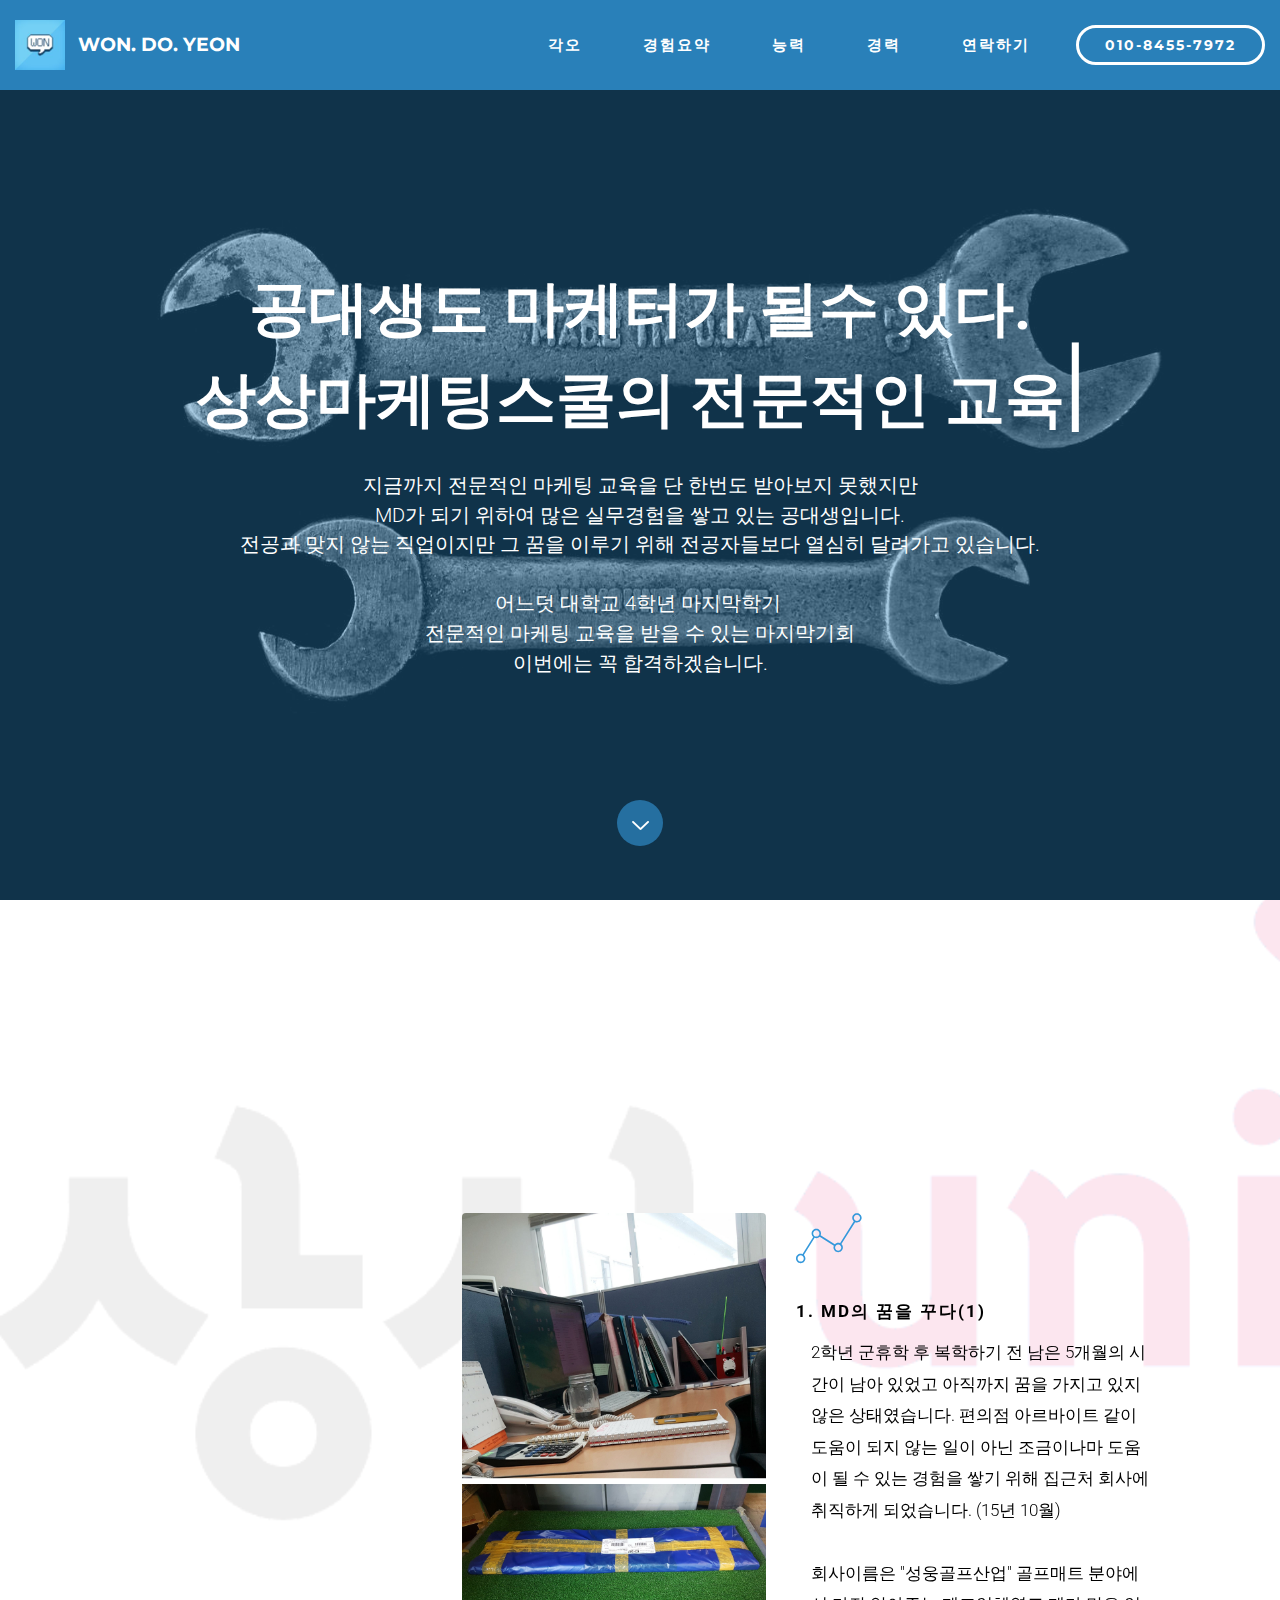
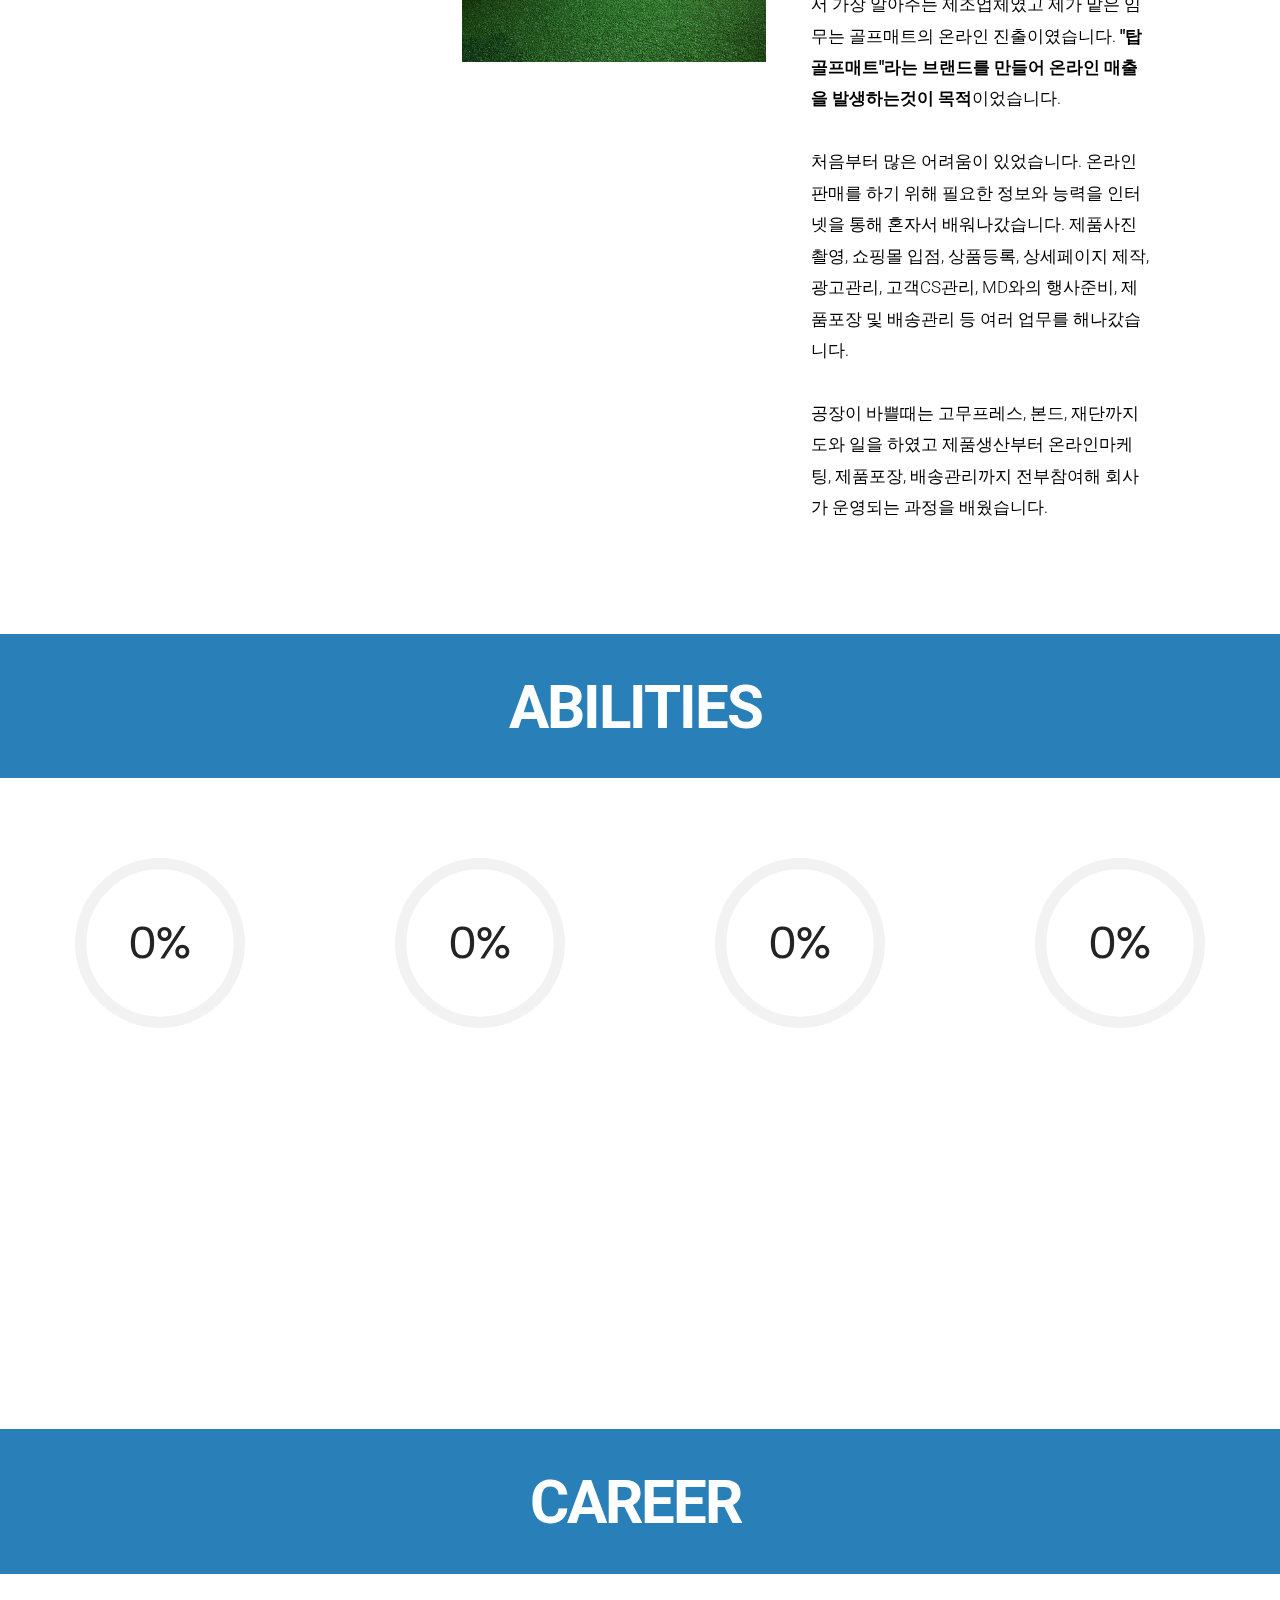
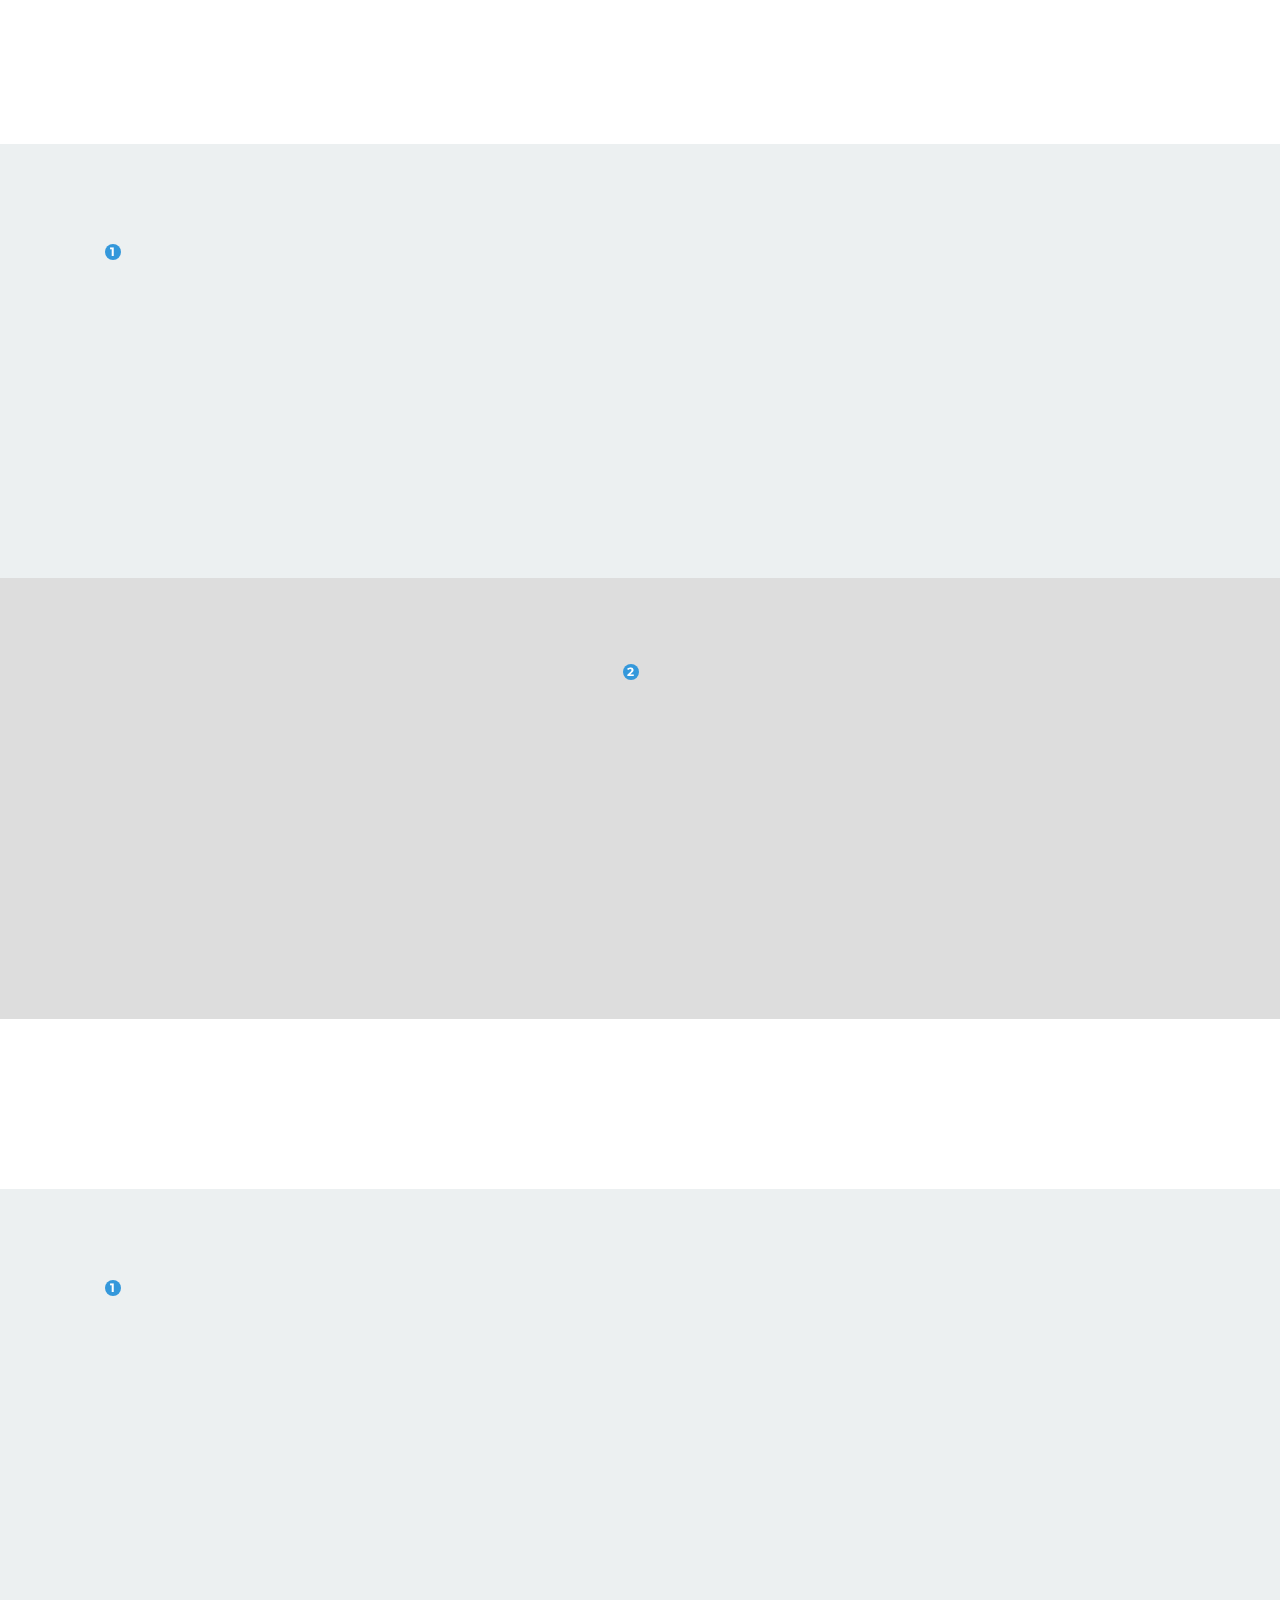
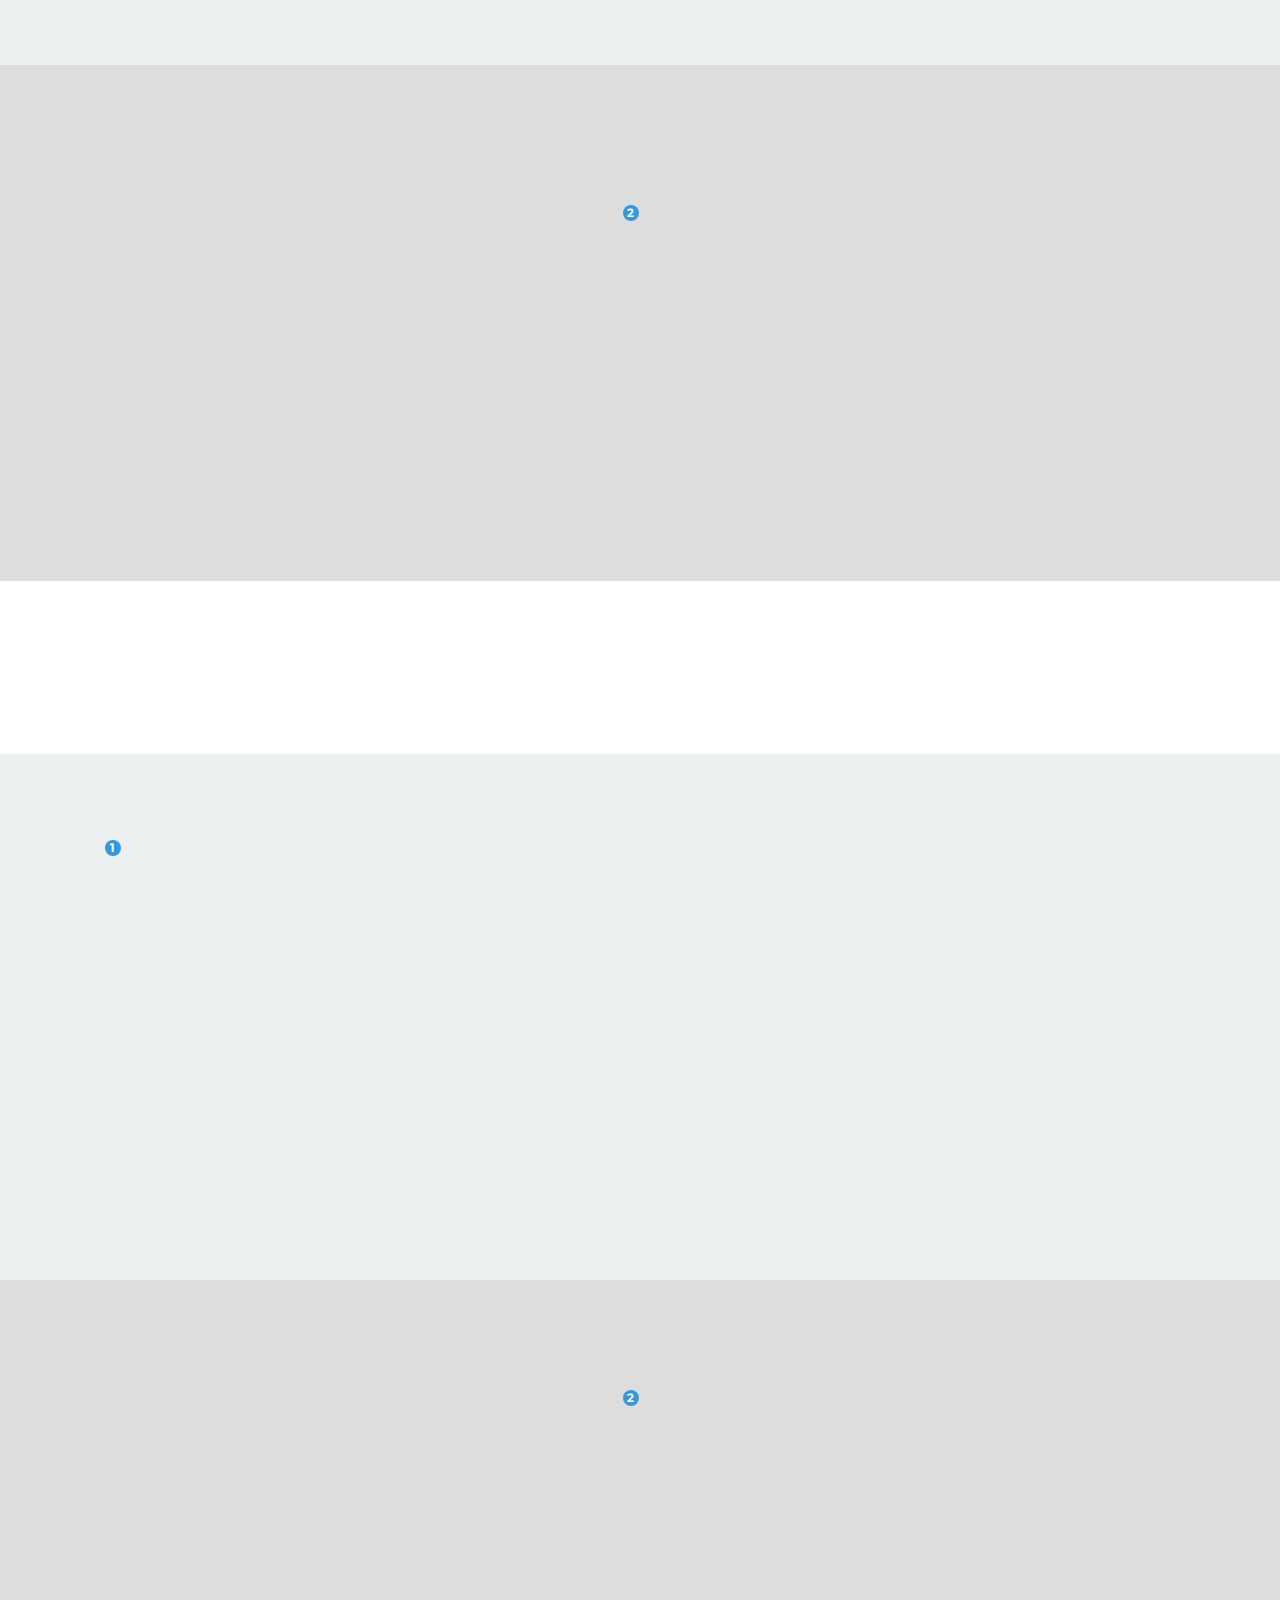
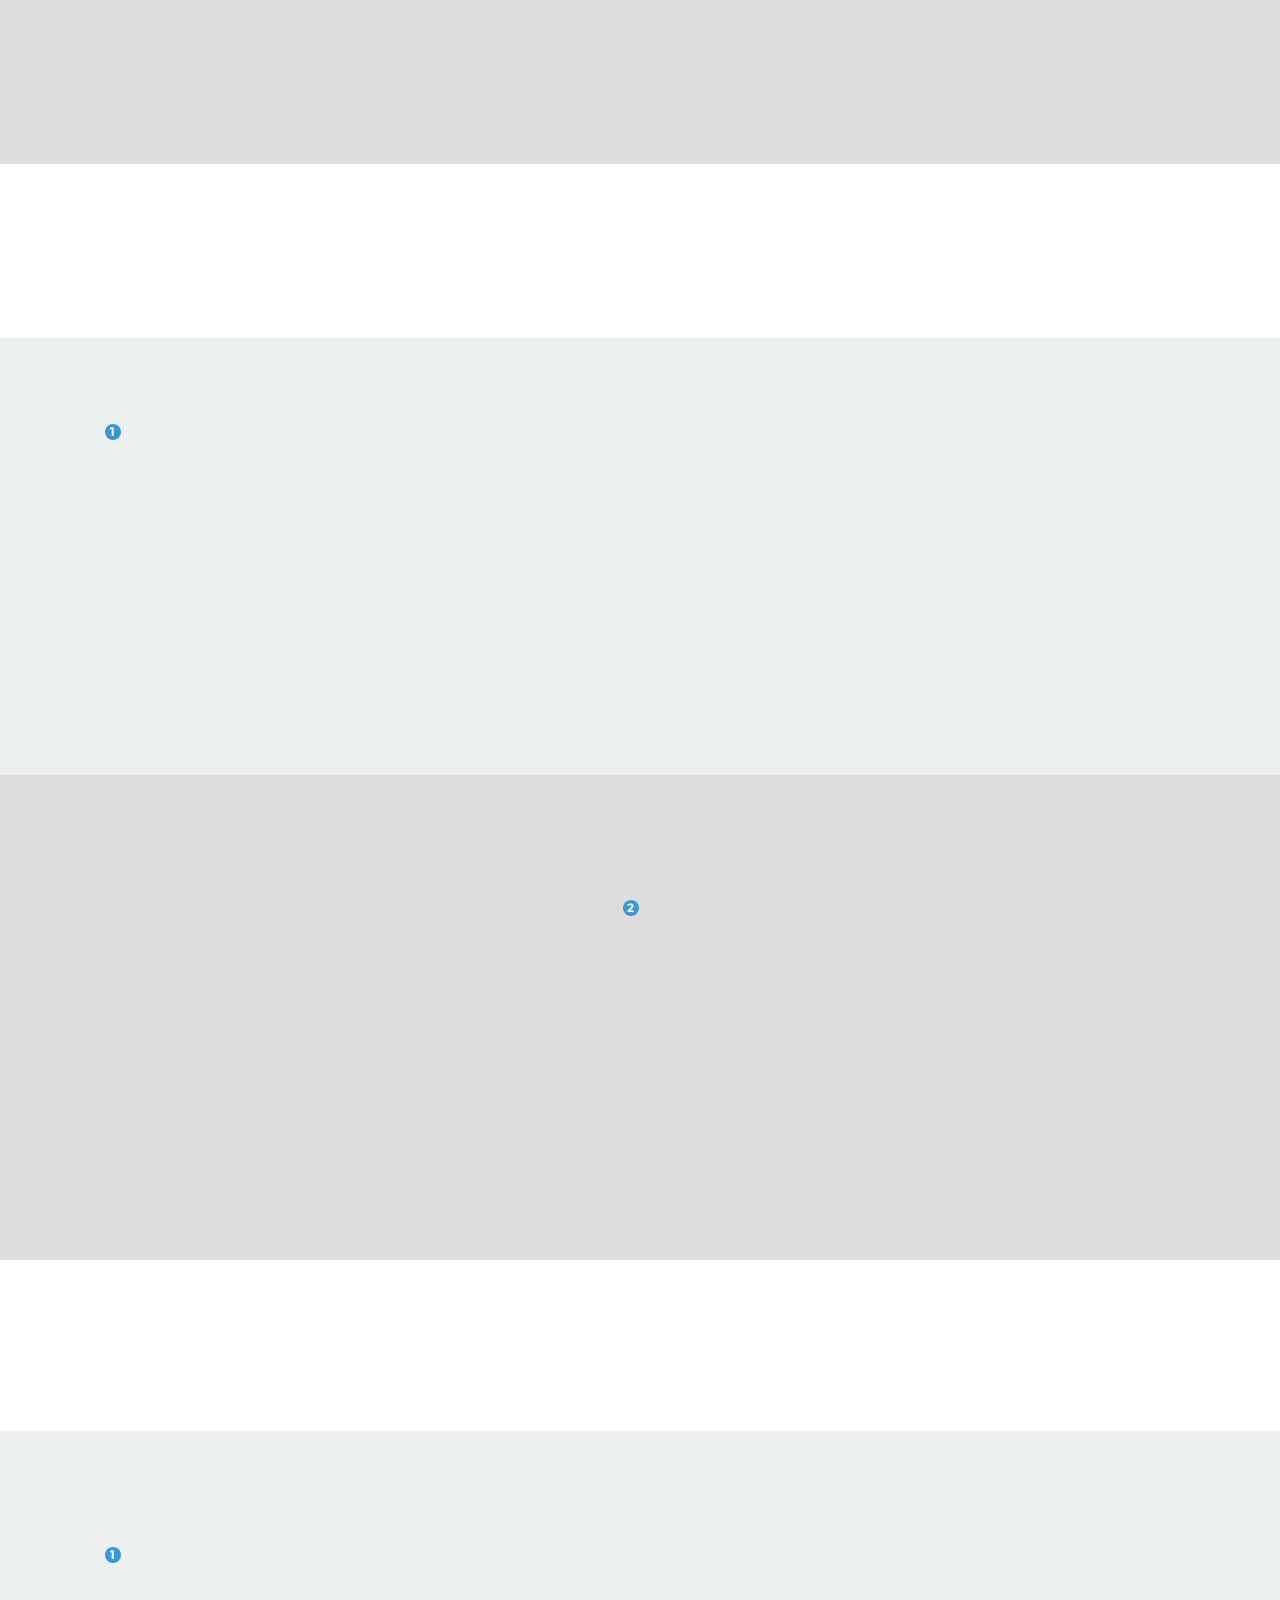
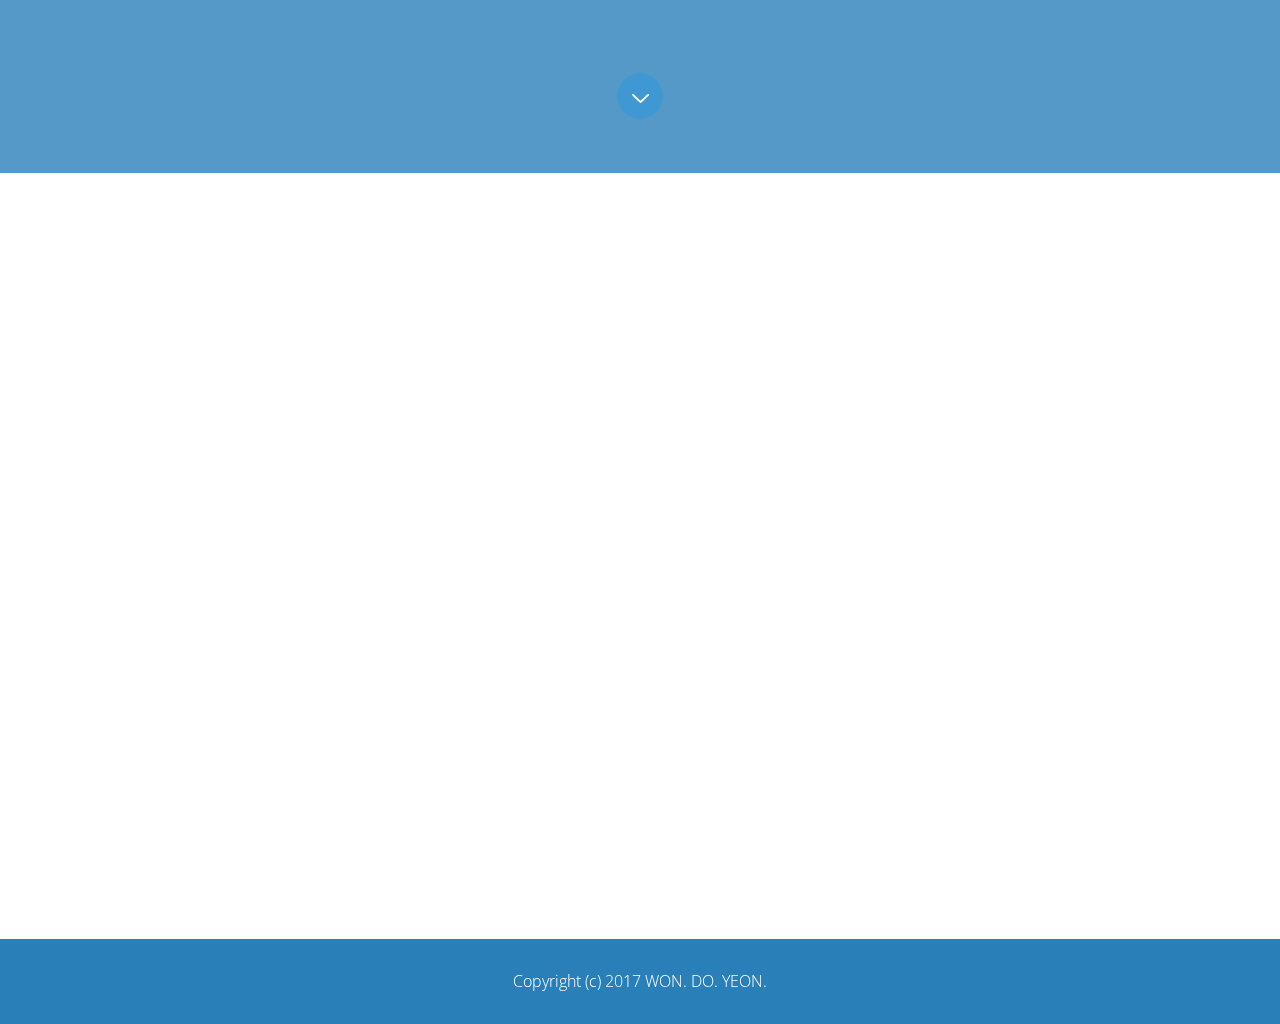
==== commit d6fea678: "create github pages" ====
--- a/index.html
+++ b/index.html
@@ -858,7 +858,7 @@
 
                     <form action="https://mobirise.com/" method="post" data-form-title="CONTACT FORM">
 
-                        <input type="hidden" value="PC8woktIyHsTY+AdD4TJGypSU4dts6AlccDWQcu6zpv89lNTUfW6gOmp5wLmhZWTeKNlUYfhSfOkYDt4SM4t4AoV/dkt+P0A6TX/fvWwW2rzgdvk3dYhXTRVyH61Lo83" data-form-email="true">
+                        <input type="hidden" value="ezkGEg3/OKzr8MpwmXb6966hwxoxzm4f/jPQfSGmavPrABnBV0JSP6llEOWeqTf5p5nxoi64mCaO7O31buyy4GSxkmk1HpDh7+EeYVvfMc/UE5eTf7ORBFSE+O77wfaA" data-form-email="true">
 
                         <div class="row row-sm-offset">
 
--- a/assets/dropdown/css/style.css
+++ b/assets/dropdown/css/style.css
@@ -5,68 +5,93 @@
   right: 0;
   top: 0;
   transition: all 0.45s ease;
-  z-index: 1030;
-  background: #282828; }
+  z-index: 1030; }
+  .navbar-dropdown .navbar-brand {
+    float: none;
+    font-size: 0;
+    padding: 1.25rem 0;
+    position: relative;
+    transition: padding 0.25s ease;
+    white-space: nowrap; }
+    .navbar-dropdown .navbar-brand::before {
+      content: "";
+      display: inline-block;
+      height: 100%;
+      vertical-align: middle; }
+  .navbar-dropdown .navbar-logo,
+  .navbar-dropdown .navbar-caption {
+    display: inline-block;
+    vertical-align: middle; }
   .navbar-dropdown .navbar-logo {
     margin-right: 0.8rem;
-    transition: margin 0.3s ease-in-out;
-    vertical-align: middle; }
+    transition: margin 0.3s ease-in-out; }
     .navbar-dropdown .navbar-logo img {
       height: 3.125rem;
       transition: all 0.3s ease-in-out; }
-    .navbar-dropdown .navbar-logo.mbr-iconfont {
-      font-size: 3.125rem;
-      line-height: 3.125rem; }
+  .navbar-dropdown .mbr-table-cell {
+    height: 5.625rem; }
   .navbar-dropdown .navbar-caption {
+    font-family: "Montserrat";
+    font-size: 1rem;
     font-weight: 700;
-    white-space: normal;
-    vertical-align: -4px;
-    line-height: 3.125rem !important; }
+    white-space: normal; }
     .navbar-dropdown .navbar-caption, .navbar-dropdown .navbar-caption:hover {
       color: inherit;
       text-decoration: none; }
-  .navbar-dropdown .mbr-iconfont + .navbar-caption {
-    vertical-align: -1px; }
   .navbar-dropdown.navbar-fixed-top {
     position: fixed; }
-  .navbar-dropdown .navbar-brand span {
-    vertical-align: -4px; }
   .navbar-dropdown.bg-color.transparent {
-    background: none; }
+    background: none !important; }
   .navbar-dropdown.navbar-short .navbar-brand {
     padding: 0.625rem 0; }
-    .navbar-dropdown.navbar-short .navbar-brand span {
-      vertical-align: -1px; }
-  .navbar-dropdown.navbar-short .navbar-caption {
-    line-height: 2.375rem !important;
-    vertical-align: -2px; }
   .navbar-dropdown.navbar-short .navbar-logo {
     margin-right: 0.5rem; }
     .navbar-dropdown.navbar-short .navbar-logo img {
       height: 2.375rem; }
-    .navbar-dropdown.navbar-short .navbar-logo.mbr-iconfont {
-      font-size: 2.375rem;
-      line-height: 2.375rem; }
   .navbar-dropdown.navbar-short .mbr-table-cell {
     height: 3.625rem; }
   .navbar-dropdown .navbar-close {
-    left: 0.6875rem;
+    right: 0.825rem;
     position: fixed;
-    top: 0.75rem;
+    top: 1.55rem;
     z-index: 1000; }
+  .navbar-dropdown.opened {
+    background: none !important; }
+    .navbar-dropdown.opened .navbar-brand,
+    .navbar-dropdown.opened .navbar-toggler {
+      display: none; }
   .navbar-dropdown .hamburger-icon {
     content: "";
-    display: inline-block;
-    vertical-align: middle;
     width: 16px;
-    -webkit-box-shadow: 0 -6px 0 1px #282828,0 0 0 1px #282828,0 6px 0 1px #282828;
-    -moz-box-shadow: 0 -6px 0 1px #282828,0 0 0 1px #282828,0 6px 0 1px #282828;
-    box-shadow: 0 -6px 0 1px #282828,0 0 0 1px #282828,0 6px 0 1px #282828; }
+    -webkit-box-shadow: 0 -6px 0 1px,0 0 0 1px,0 6px 0 1px;
+    -moz-box-shadow: 0 -6px 0 1px,0 0 0 1px,0 6px 0 1px;
+    box-shadow: 0 -6px 0 1px,0 0 0 1px,0 6px 0 1px; }
+  .navbar-dropdown .close-icon {
+    position: relative;
+    width: 21px;
+    height: 21px;
+    overflow: hidden; }
+    .navbar-dropdown .close-icon::before, .navbar-dropdown .close-icon::after {
+      content: '';
+      position: absolute;
+      height: 2px;
+      width: 100%;
+      top: 50%;
+      left: 0;
+      margin-top: -1px; }
+    .navbar-dropdown .close-icon::before {
+      transform: rotate(45deg);
+      -ms-transform: rotate(45deg);
+      -webkit-transform: rotate(45deg); }
+    .navbar-dropdown .close-icon::after {
+      transform: rotate(-45deg);
+      -ms-transform: rotate(-45deg);
+      -webkit-transform: rotate(-45deg); }
 
 .dropdown-menu .dropdown-toggle[data-toggle="dropdown-submenu"]::after {
   border-bottom: 0.35em solid transparent;
-  border-left: 0.35em solid;
-  border-right: 0;
+  border-left: 0;
+  border-right: 0.35em solid;
   border-top: 0.35em solid transparent;
   margin-left: 0.3rem; }
 
@@ -74,14 +99,21 @@
   outline: 0; }
 
 .nav-dropdown {
+  display: table !important;
+  font-family: "Montserrat";
   font-size: 0.75rem;
-  font-weight: 500;
+  font-weight: 400;
+  letter-spacing: 2px;
   height: auto !important; }
+  .nav-dropdown .nav-item {
+    display: table-cell;
+    float: none;
+    vertical-align: middle;
+    position: relative; }
   .nav-dropdown .nav-btn {
     padding-left: 1rem; }
   .nav-dropdown .link {
-    margin: .667em 1.667em;
-    font-weight: 500;
+    margin: 1.667em 2em;
     padding: 0;
     transition: color .2s ease-in-out; }
     .nav-dropdown .link.dropdown-toggle {
@@ -92,67 +124,88 @@
         border-right: 0.35em solid transparent;
         border-left: 0.35em solid transparent;
         border-bottom: 0; }
+      .nav-dropdown .link.dropdown-toggle::after {
+        display: block;
+        margin-top: -0.1667em;
+        position: absolute;
+        right: 1.3333em;
+        top: 50%; }
       .nav-dropdown .link.dropdown-toggle[aria-expanded="true"] {
         margin: 0;
-        padding: 0.667em 3.263em  0.667em 1.667em; }
+        padding: 1.667em 2.583em 1.667em 1.667em; }
   .nav-dropdown .link::after,
   .nav-dropdown .dropdown-item::after {
     color: inherit; }
   .nav-dropdown .btn {
-    font-size: 0.75rem;
+    font-size: 0.85rem;
     font-weight: 700;
-    letter-spacing: 0;
+    letter-spacing: 2px;
     margin-bottom: 0;
-    padding-left: 1.25rem;
-    padding-right: 1.25rem; }
+    padding-left: 1.625rem;
+    padding-right: 1.625rem; }
   .nav-dropdown .dropdown-menu {
     border-radius: 0;
     border: 0;
-    left: 0;
+    right: 0;
+    left: auto;
     margin: 0;
     padding-bottom: 1.25rem;
-    padding-top: 1.25rem;
-    position: relative; }
+    padding-top: 1.25rem; }
   .nav-dropdown .dropdown-submenu {
+    left: auto;
+    right: 100%;
     margin-left: 0.125rem;
+    margin-top: -1.25rem;
     top: 0; }
   .nav-dropdown .dropdown-item {
+    font-size: 0.8125rem;
     font-weight: 500;
     line-height: 2;
-    padding: 0.3846em 4.615em 0.3846em 1.5385em;
+    text-align: right;
+    padding: 0.3846em 1.5385em 0.3846em 2.615em;
     position: relative;
     transition: color .2s ease-in-out, background-color .2s ease-in-out; }
+    .nav-dropdown .dropdown-item::before {
+      content: '';
+      position: absolute;
+      bottom: 4px;
+      right: 20px;
+      height: 2px;
+      width: 0;
+      transition: all .2s ease-in-out; }
     .nav-dropdown .dropdown-item::after {
       margin-top: -0.3077em;
       position: absolute;
-      right: 1.1538em;
+      left: 1.1538em;
       top: 50%; }
     .nav-dropdown .dropdown-item:focus, .nav-dropdown .dropdown-item:hover {
       background: none; }
+      .nav-dropdown .dropdown-item:focus::before, .nav-dropdown .dropdown-item:hover::before {
+        width: calc(100% - 40px); }
 
 @media (max-width: 767px) {
   .nav-dropdown.navbar-toggleable-sm {
     bottom: 0;
     display: none;
-    left: 0;
+    right: 0;
     overflow-x: hidden;
     position: fixed;
     top: 0;
-    transform: translateX(-100%);
-    -ms-transform: translateX(-100%);
-    -webkit-transform: translateX(-100%);
+    transform: translateX(100%);
+    -ms-transform: translateX(100%);
+    -webkit-transform: translateX(100%);
     width: 18.75rem;
     z-index: 999; } }
 .nav-dropdown.navbar-toggleable-xl {
   bottom: 0;
   display: none;
-  left: 0;
+  right: 0;
   overflow-x: hidden;
   position: fixed;
   top: 0;
-  transform: translateX(-100%);
-  -ms-transform: translateX(-100%);
-  -webkit-transform: translateX(-100%);
+  transform: translateX(100%);
+  -ms-transform: translateX(100%);
+  -webkit-transform: translateX(100%);
   width: 18.75rem;
   z-index: 999; }
 
@@ -173,12 +226,11 @@
     -ms-transform: translateX(0);
     -webkit-transform: translateX(0);
     transition: all 0.25s ease-out;
-    -webkit-transition: all 0.25s ease-out;
-    background: #282828; }
+    -webkit-transition: all 0.25s ease-out; }
   .nav-dropdown-sm.collapsing[aria-expanded="false"] {
-    transform: translateX(-100%);
-    -ms-transform: translateX(-100%);
-    -webkit-transform: translateX(-100%); }
+    transform: translateX(100%);
+    -ms-transform: translateX(100%);
+    -webkit-transform: translateX(100%); }
   .nav-dropdown-sm .nav-item {
     display: block;
     margin-left: 0 !important;
@@ -188,15 +240,28 @@
     border-top: 1px dotted rgba(255, 255, 255, 0.1);
     font-size: 0.8125rem;
     line-height: 1.6;
+    text-align: left;
     margin: 0 !important;
     padding: 0.875rem 2.4rem 0.875rem 1.5625rem !important;
     position: relative;
     white-space: normal; }
+    .nav-dropdown-sm .link::before,
+    .nav-dropdown-sm .dropdown-item::before {
+      right: auto;
+      left: 0;
+      bottom: 0; }
+    .nav-dropdown-sm .link::after,
+    .nav-dropdown-sm .dropdown-item::after {
+      left: auto;
+      right: 1.1538em; }
     .nav-dropdown-sm .link:focus, .nav-dropdown-sm .link:hover,
     .nav-dropdown-sm .dropdown-item:focus,
     .nav-dropdown-sm .dropdown-item:hover {
-      background: rgba(0, 0, 0, 0.2) !important;
-      color: #c0a375; }
+      background: rgba(0, 0, 0, 0.2) !important; }
+      .nav-dropdown-sm .link:focus::before, .nav-dropdown-sm .link:hover::before,
+      .nav-dropdown-sm .dropdown-item:focus::before,
+      .nav-dropdown-sm .dropdown-item:hover::before {
+        width: 100%; }
   .nav-dropdown-sm .nav-btn {
     position: relative;
     padding: 1.5625rem 1.5625rem 0 1.5625rem; }
@@ -213,6 +278,11 @@
         display: none; }
   .nav-dropdown-sm .btn {
     padding: 0.625rem 0; }
+  .nav-dropdown-sm .dropdown-toggle::after {
+    position: absolute;
+    right: 1.25rem;
+    top: 50%;
+    margin-top: -0.154em; }
   .nav-dropdown-sm .dropdown-toggle[data-toggle="dropdown-submenu"]::after {
     margin-left: .25rem;
     border-top: 0.35em solid;
@@ -235,29 +305,6 @@
     float: none;
     border-radius: 0;
     background: none; }
-  .nav-dropdown-sm .dropdown-submenu {
-    left: 100%;
-    margin-left: 0.125rem;
-    margin-top: -1.25rem;
-    top: 0; }
-
-.navbar-toggleable-sm .nav-dropdown .dropdown-menu {
-  position: absolute; }
-
-.navbar-toggleable-sm .nav-dropdown .dropdown-submenu {
-  left: 100%;
-  margin-left: 0.125rem;
-  margin-top: -1.25rem;
-  top: 0; }
-
-.navbar-toggleable-sm.opened .nav-dropdown .dropdown-menu {
-  position: relative; }
-
-.navbar-toggleable-sm.opened .nav-dropdown .dropdown-submenu {
-  left: 0;
-  margin-left: 00rem;
-  margin-top: 0rem;
-  top: 0; }
 
 .is-builder .nav-dropdown.collapsing {
   transition: none !important; }
--- a/assets/theme/css/style.css
+++ b/assets/theme/css/style.css
@@ -1,421 +1,3 @@
-/*!
- * Mobirise v4 theme (https://mobirise.com/)
- * Copyright 2017 Mobirise
- */
-section {
-  background-color: #eeeeee; }
-
-section,
-.container,
-.container-fluid {
-  position: relative;
-  word-wrap: break-word; }
-
-a.mbr-iconfont:hover {
-  text-decoration: none; }
-
-.article .lead p, .article .lead ul, .article .lead ol, .article .lead pre, .article .lead blockquote {
-  margin-bottom: 0; }
-
-a {
-  font-style: normal;
-  font-weight: 400;
-  cursor: pointer; }
-  a, a:hover {
-    text-decoration: none; }
-
-figure {
-  margin-bottom: 0; }
-
-body {
-  color: #232323; }
-
-h1, h2, h3, h4, h5, h6,
-.h1, .h2, .h3, .h4, .h5, .h6,
-.display-1, .display-2, .display-3, .display-4 {
-  line-height: 1;
-  word-break: break-word;
-  word-wrap: break-word; }
-
-b, strong {
-  font-weight: bold; }
-
-blockquote {
-  padding: 10px 0 10px 20px;
-  position: relative;
-  border-left: 2px solid;
-  border-color: #ff3366; }
-
-input:-webkit-autofill, input:-webkit-autofill:hover, input:-webkit-autofill:focus, input:-webkit-autofill:active {
-  transition-delay: 9999s;
-  transition-property: background-color, color; }
-
-textarea[type="hidden"] {
-  display: none; }
-
-body {
-  position: relative; }
-
-section {
-  background-position: 50% 50%;
-  background-repeat: no-repeat;
-  background-size: cover; }
-  section .mbr-background-video,
-  section .mbr-background-video-preview {
-    position: absolute;
-    bottom: 0;
-    left: 0;
-    right: 0;
-    top: 0; }
-
-.hidden {
-  visibility: hidden; }
-
-.mbr-z-index20 {
-  z-index: 20; }
-
-/*! Base colors */
-.mbr-white {
-  color: #ffffff; }
-
-.mbr-black {
-  color: #000000; }
-
-.mbr-bg-white {
-  background-color: #ffffff; }
-
-.mbr-bg-black {
-  background-color: #000000; }
-
-/*! Text-aligns */
-.align-left {
-  text-align: left; }
-
-.align-center {
-  text-align: center; }
-
-.align-right {
-  text-align: right; }
-
-@media (max-width: 767px) {
-  .align-left, .align-center, .align-right, .mbr-section-btn, .mbr-section-title {
-    text-align: center; } }
-/*! Font-weight  */
-.mbr-light {
-  font-weight: 300; }
-
-.mbr-regular {
-  font-weight: 400; }
-
-.mbr-semibold {
-  font-weight: 500; }
-
-.mbr-bold {
-  font-weight: 700; }
-
-/*! Media  */
-.media-size-item {
-  -webkit-flex: 1 1 auto;
-  -moz-flex: 1 1 auto;
-  -ms-flex: 1 1 auto;
-  -o-flex: 1 1 auto;
-  flex: 1 1 auto; }
-
-.media-content {
-  -webkit-flex-basis: 100%;
-  flex-basis: 100%; }
-
-.media-container-row {
-  display: -ms-flexbox;
-  display: -webkit-flex;
-  display: flex;
-  -webkit-flex-direction: row;
-  -ms-flex-direction: row;
-  flex-direction: row;
-  -webkit-flex-wrap: wrap;
-  -ms-flex-wrap: wrap;
-  flex-wrap: wrap;
-  -webkit-justify-content: center;
-  -ms-flex-pack: center;
-  justify-content: center;
-  -webkit-align-content: center;
-  -ms-flex-line-pack: center;
-  align-content: center;
-  -webkit-align-items: start;
-  -ms-flex-align: start;
-  align-items: start; }
-  .media-container-row .media-size-item {
-    width: 400px; }
-
-.media-container-column {
-  display: -ms-flexbox;
-  display: -webkit-flex;
-  display: flex;
-  -webkit-flex-direction: column;
-  -ms-flex-direction: column;
-  flex-direction: column;
-  -webkit-flex-wrap: wrap;
-  -ms-flex-wrap: wrap;
-  flex-wrap: wrap;
-  -webkit-justify-content: center;
-  -ms-flex-pack: center;
-  justify-content: center;
-  -webkit-align-content: center;
-  -ms-flex-line-pack: center;
-  align-content: center;
-  -webkit-align-items: stretch;
-  -ms-flex-align: stretch;
-  align-items: stretch; }
-  .media-container-column > * {
-    width: 100%; }
-
-@media (min-width: 992px) {
-  .media-container-row {
-    -webkit-flex-wrap: nowrap;
-    -ms-flex-wrap: nowrap;
-    flex-wrap: nowrap; } }
-figure {
-  overflow: hidden; }
-
-figure[mbr-media-size] {
-  transition: width 0.1s; }
-
-.mbr-figure img, .mbr-figure iframe {
-  display: block;
-  width: 100%; }
-
-.card {
-  background-color: transparent;
-  border: none; }
-
-.card-img {
-  text-align: center;
-  flex-shrink: 0; }
-
-.media {
-  max-width: 100%;
-  margin: 0 auto; }
-
-.mbr-figure {
-  -ms-flex-item-align: center;
-  -ms-grid-row-align: center;
-  -webkit-align-self: center;
-  align-self: center; }
-
-.media-container > div {
-  max-width: 100%; }
-
-.mbr-figure img, .card-img img {
-  width: 100%; }
-
-@media (max-width: 991px) {
-  .media-size-item {
-    width: auto !important; }
-
-  .media {
-    width: auto; }
-
-  .mbr-figure {
-    width: 100% !important; } }
-/*! Buttons */
-.mbr-section-btn {
-  margin-left: -.25rem;
-  margin-right: -.25rem;
-  font-size: 0; }
-
-nav .mbr-section-btn {
-  margin-left: 0rem;
-  margin-right: 0rem; }
-
-/*! Btn icon margin */
-.btn .mbr-iconfont, .btn.btn-sm .mbr-iconfont {
-  cursor: pointer;
-  margin-right: 0.5rem; }
-
-.btn.btn-md .mbr-iconfont, .btn.btn-md .mbr-iconfont {
-  margin-right: 0.8rem; }
-
-.mbr-regular {
-  font-weight: 400; }
-
-.mbr-semibold {
-  font-weight: 500; }
-
-.mbr-bold {
-  font-weight: 700; }
-
-[type="submit"] {
-  -webkit-appearance: none; }
-
-/*! Full-screen */
-.mbr-fullscreen .mbr-overlay {
-  min-height: 100vh; }
-
-.mbr-fullscreen {
-  display: flex;
-  display: -webkit-flex;
-  display: -moz-flex;
-  display: -ms-flex;
-  display: -o-flex;
-  align-items: center;
-  -webkit-align-items: center;
-  min-height: 100vh;
-  padding-top: 3rem;
-  padding-bottom: 3rem; }
-
-/*! Map */
-.map {
-  height: 25rem;
-  position: relative; }
-  .map iframe {
-    width: 100%;
-    height: 100%; }
-
-/* Form */
-.form-asterisk {
-  font-family: initial;
-  position: absolute;
-  top: -2px;
-  font-weight: normal; }
-
-/*! Scroll to top arrow */
-.mbr-arrow-up {
-  bottom: 25px;
-  right: 90px;
-  position: fixed;
-  text-align: right;
-  z-index: 5000;
-  color: #ffffff;
-  font-size: 32px;
-  transform: rotate(180deg);
-  -webkit-transform: rotate(180deg); }
-
-.mbr-arrow-up a {
-  background: rgba(0, 0, 0, 0.2);
-  border-radius: 3px;
-  color: #fff;
-  display: inline-block;
-  height: 60px;
-  width: 60px;
-  outline-style: none !important;
-  position: relative;
-  text-decoration: none;
-  transition: all .3s ease-in-out;
-  cursor: pointer;
-  text-align: center; }
-  .mbr-arrow-up a:hover {
-    background-color: rgba(0, 0, 0, 0.4); }
-  .mbr-arrow-up a i {
-    line-height: 60px; }
-
-.mbr-arrow-up-icon {
-  display: block;
-  color: #fff; }
-
-.mbr-arrow-up-icon::before {
-  content: "\203a";
-  display: inline-block;
-  font-family: serif;
-  font-size: 32px;
-  line-height: 1;
-  font-style: normal;
-  position: relative;
-  top: 6px;
-  left: -4px;
-  -webkit-transform: rotate(-90deg);
-  transform: rotate(-90deg); }
-
-/*! Arrow Down */
-.mbr-arrow {
-  position: absolute;
-  bottom: 45px;
-  left: 50%;
-  width: 60px;
-  height: 60px;
-  cursor: pointer;
-  background-color: rgba(80, 80, 80, 0.5);
-  border-radius: 50%;
-  -webkit-transform: translateX(-50%);
-  transform: translateX(-50%); }
-  .mbr-arrow > a {
-    display: inline-block;
-    text-decoration: none;
-    outline-style: none;
-    -webkit-animation: arrowdown 1.7s ease-in-out infinite;
-    animation: arrowdown 1.7s ease-in-out infinite; }
-    .mbr-arrow > a > i {
-      position: absolute;
-      top: -2px;
-      left: 15px;
-      font-size: 2rem; }
-
-@keyframes arrowdown {
-  0% {
-    transform: translateY(0px);
-    -webkit-transform: translateY(0px); }
-  50% {
-    transform: translateY(-5px);
-    -webkit-transform: translateY(-5px); }
-  100% {
-    transform: translateY(0px);
-    -webkit-transform: translateY(0px); } }
-@-webkit-keyframes arrowdown {
-  0% {
-    transform: translateY(0px);
-    -webkit-transform: translateY(0px); }
-  50% {
-    transform: translateY(-5px);
-    -webkit-transform: translateY(-5px); }
-  100% {
-    transform: translateY(0px);
-    -webkit-transform: translateY(0px); } }
-@media (max-width: 500px) {
-  .mbr-arrow-up {
-    left: 50%;
-    right: auto;
-    transform: translateX(-50%) rotate(180deg);
-    -webkit-transform: translateX(-50%) rotate(180deg); } }
-/*Gradients animation*/
-@keyframes gradient-animation {
-  from {
-    background-position: 0% 100%;
-    animation-timing-function: ease-in-out; }
-  to {
-    background-position: 100% 0%;
-    animation-timing-function: ease-in-out; } }
-@-webkit-keyframes gradient-animation {
-  from {
-    background-position: 0% 100%;
-    animation-timing-function: ease-in-out; }
-  to {
-    background-position: 100% 0%;
-    animation-timing-function: ease-in-out; } }
-.bg-gradient {
-  background-size: 200% 200%;
-  animation: gradient-animation 5s infinite alternate;
-  -webkit-animation: gradient-animation 5s infinite alternate; }
-
-.menu .navbar-brand {
-  display: -webkit-flex; }
-  .menu .navbar-brand span {
-    display: flex;
-    display: -webkit-flex; }
-  .menu .navbar-brand .navbar-caption-wrap {
-    display: -webkit-flex; }
-  .menu .navbar-brand .navbar-logo img {
-    display: -webkit-flex; }
-@media (min-width: 768px) and (max-width: 991px) {
-  .menu .navbar-toggleable-sm .navbar-nav {
-    display: -webkit-box;
-    display: -webkit-flex;
-    display: -ms-flexbox; } }
-@media (min-width: 992px) {
-  .menu .navbar-nav.nav-dropdown {
-    display: -webkit-flex; }
-  .menu .navbar-toggleable-sm .navbar-collapse {
-    display: -webkit-flex !important; } }
-
-/*# sourceMappingURL=style.css.map */
 .engine {
 	position: absolute;
 	text-indent: -2400px;
@@ -423,4 +5,5944 @@
 	padding: 0;
 	top: 0;
 	left: -2400px;
-}+}/*!
+ * ColorM theme (https://mobirise.com/)
+ * Copyright 2016 Mobirise
+ */
+@import url(https://fonts.googleapis.com/css?family=Lato:400,700);
+@import url(https://fonts.googleapis.com/css?family=Ubuntu:400,300,700);
+@import url(https://fonts.googleapis.com/css?family=Oswald:400,700);
+@import url(https://fonts.googleapis.com/css?family=Roboto+Condensed:400,300,700);
+.container, .container-fluid {
+  position: relative; }
+
+.btn {
+  margin-bottom: 0.5rem; }
+  .btn + .btn {
+    margin-left: 1rem; }
+  @media (max-width: 767px) {
+    .btn {
+      white-space: normal; }
+      .btn + .btn {
+        margin-left: 0; } }
+
+.bg-primary {
+  background-color: #c0a375 !important; }
+
+.bg-success {
+  background-color: #90a878 !important; }
+
+.bg-info {
+  background-color: #7e9b9f !important; }
+
+.bg-warning {
+  background-color: #f3c649 !important; }
+
+.bg-danger {
+  background-color: #f28281 !important; }
+
+.bg-none {
+  background: none !important; }
+
+.btn {
+  font-family: 'Montserrat', sans-serif;
+  text-transform: uppercase;
+  font-weight: 700;
+  letter-spacing: 2px;
+  padding: 1rem 2.1875rem;
+  font-size: 0.875rem;
+  line-height: 1.5;
+  border-radius: 3px;
+  -webkit-transition: all .3s ease-in-out;
+  -moz-transition: all .3s ease-in-out;
+  transition: all .3s ease-in-out; }
+
+.btn-sm {
+  padding: 0.625rem 1.874rem;
+  font-size: 0.99rem;
+  line-height: 1.5;
+  border-radius: 3px;
+  font-family: "Lora";
+  font-style: italic;
+  font-weight: 400;
+  letter-spacing: 0px; }
+
+.btn-lg {
+  padding: 1.56rem 3.44rem;
+  font-size: 0.875rem;
+  line-height: 1.33333;
+  border-radius: 3px; }
+
+.btn-xlg {
+  padding: 1rem 2.1874rem;
+  font-size: 1rem;
+  line-height: 1.33333;
+  border-radius: 3px; }
+
+.btn-icon {
+  padding: 0 0;
+  font-size: 1rem;
+  line-height: 1rem;
+  border-radius: 0; }
+
+.btn-primary {
+  background-color: #c0a375;
+  border-color: #c0a375;
+  box-shadow: none;
+  color: #fff; }
+  .btn-primary:hover {
+    color: #fff;
+    background-color: #a07e49;
+    border-color: #a07e49;
+    box-shadow: none; }
+  .btn-primary:focus, .btn-primary.focus {
+    color: #fff;
+    background-color: #a07e49;
+    border-color: #a07e49; }
+  .btn-primary:active, .btn-primary.active {
+    color: #fff;
+    background-color: #a07e49;
+    border-color: #a07e49;
+    background-image: none;
+    box-shadow: none; }
+  .btn-primary.disabled, .btn-primary:disabled {
+    color: #fff !important;
+    background-color: #a07e49 !important;
+    border-color: #a07e49 !important;
+    opacity: 0.85; }
+
+.btn-secondary {
+  background-color: #bfcecb;
+  border-color: #bfcecb;
+  box-shadow: none;
+  color: #fff; }
+  .btn-secondary:hover {
+    color: #fff;
+    background-color: #94ada8;
+    border-color: #94ada8;
+    box-shadow: none; }
+  .btn-secondary:focus, .btn-secondary.focus {
+    color: #fff;
+    background-color: #94ada8;
+    border-color: #94ada8; }
+  .btn-secondary:active, .btn-secondary.active {
+    color: #fff;
+    background-color: #94ada8;
+    border-color: #94ada8;
+    background-image: none;
+    box-shadow: none; }
+  .btn-secondary.disabled, .btn-secondary:disabled {
+    color: #fff !important;
+    background-color: #94ada8 !important;
+    border-color: #94ada8 !important;
+    opacity: 0.85; }
+
+.btn-info {
+  background-color: #7e9b9f;
+  border-color: #7e9b9f;
+  box-shadow: none;
+  color: #fff; }
+  .btn-info:hover {
+    color: #fff;
+    background-color: #597478;
+    border-color: #597478;
+    box-shadow: none; }
+  .btn-info:focus, .btn-info.focus {
+    color: #fff;
+    background-color: #597478;
+    border-color: #597478; }
+  .btn-info:active, .btn-info.active {
+    color: #fff;
+    background-color: #597478;
+    border-color: #597478;
+    background-image: none;
+    box-shadow: none; }
+  .btn-info.disabled, .btn-info:disabled {
+    color: #fff !important;
+    background-color: #597478 !important;
+    border-color: #597478 !important;
+    opacity: 0.85; }
+
+.btn-success {
+  background-color: #90a878;
+  border-color: #90a878;
+  box-shadow: none;
+  color: #fff; }
+  .btn-success:hover {
+    color: #fff;
+    background-color: #6a8153;
+    border-color: #6a8153;
+    box-shadow: none; }
+  .btn-success:focus, .btn-success.focus {
+    color: #fff;
+    background-color: #6a8153;
+    border-color: #6a8153; }
+  .btn-success:active, .btn-success.active {
+    color: #fff;
+    background-color: #6a8153;
+    border-color: #6a8153;
+    background-image: none;
+    box-shadow: none; }
+  .btn-success.disabled, .btn-success:disabled {
+    color: #fff !important;
+    background-color: #6a8153 !important;
+    border-color: #6a8153 !important;
+    opacity: 0.85; }
+
+.btn-warning {
+  background-color: #f3c649;
+  border-color: #f3c649;
+  box-shadow: none;
+  color: #fff; }
+  .btn-warning:hover {
+    color: #fff;
+    background-color: #e1a90f;
+    border-color: #e1a90f;
+    box-shadow: none; }
+  .btn-warning:focus, .btn-warning.focus {
+    color: #fff;
+    background-color: #e1a90f;
+    border-color: #e1a90f; }
+  .btn-warning:active, .btn-warning.active {
+    color: #fff;
+    background-color: #e1a90f;
+    border-color: #e1a90f;
+    background-image: none;
+    box-shadow: none; }
+  .btn-warning.disabled, .btn-warning:disabled {
+    color: #fff !important;
+    background-color: #e1a90f !important;
+    border-color: #e1a90f !important;
+    opacity: 0.85; }
+
+.btn-danger {
+  background-color: #f28281;
+  border-color: #f28281;
+  box-shadow: none;
+  color: #fff; }
+  .btn-danger:hover {
+    color: #fff;
+    background-color: #eb3d3c;
+    border-color: #eb3d3c;
+    box-shadow: none; }
+  .btn-danger:focus, .btn-danger.focus {
+    color: #fff;
+    background-color: #eb3d3c;
+    border-color: #eb3d3c; }
+  .btn-danger:active, .btn-danger.active {
+    color: #fff;
+    background-color: #eb3d3c;
+    border-color: #eb3d3c;
+    background-image: none;
+    box-shadow: none; }
+  .btn-danger.disabled, .btn-danger:disabled {
+    color: #fff !important;
+    background-color: #eb3d3c !important;
+    border-color: #eb3d3c !important;
+    opacity: 0.85; }
+
+.btn-white {
+  background-color: #fff;
+  border-color: #fff;
+  box-shadow: none;
+  color: #535353; }
+  .btn-white:hover {
+    color: #fff;
+    background-color: #d4d4d4;
+    border-color: #d4d4d4;
+    box-shadow: none; }
+  .btn-white:focus, .btn-white.focus {
+    color: #fff;
+    background-color: #d4d4d4;
+    border-color: #d4d4d4; }
+  .btn-white:active, .btn-white.active {
+    color: #fff;
+    background-color: #d4d4d4;
+    border-color: #d4d4d4;
+    background-image: none;
+    box-shadow: none; }
+  .btn-white.disabled, .btn-white:disabled {
+    color: #fff !important;
+    background-color: #d4d4d4 !important;
+    border-color: #d4d4d4 !important;
+    opacity: 0.85; }
+
+.btn-black {
+  background-color: #535353;
+  border-color: #535353;
+  box-shadow: none;
+  color: #fff; }
+  .btn-black:hover {
+    color: #fff;
+    background-color: #2d2d2d;
+    border-color: #2d2d2d;
+    box-shadow: none; }
+  .btn-black:focus, .btn-black.focus {
+    color: #fff;
+    background-color: #2d2d2d;
+    border-color: #2d2d2d; }
+  .btn-black:active, .btn-black.active {
+    color: #fff;
+    background-color: #2d2d2d;
+    border-color: #2d2d2d;
+    background-image: none;
+    box-shadow: none; }
+  .btn-black.disabled, .btn-black:disabled {
+    color: #fff !important;
+    background-color: #2d2d2d !important;
+    border-color: #2d2d2d !important;
+    opacity: 0.85; }
+
+.btn-primary-outline {
+  background: none;
+  border-width: 3px;
+  border-color: #8e7041;
+  color: #8e7041; }
+  .btn-primary-outline:focus, .btn-primary-outline.focus, .btn-primary-outline:active, .btn-primary-outline.active {
+    color: #fff;
+    background-color: #c0a375;
+    border-color: #c0a375; }
+  .btn-primary-outline:hover {
+    color: #fff;
+    background-color: #c0a375;
+    border-color: #c0a375; }
+  .btn-primary-outline.disabled, .btn-primary-outline:disabled {
+    color: #fff !important;
+    background-color: #c0a375 !important;
+    border-color: #c0a375 !important;
+    opacity: 0.85; }
+
+.btn-secondary-outline {
+  background: none;
+  border-width: 3px;
+  border-color: #85a29c;
+  color: #85a29c; }
+  .btn-secondary-outline:focus, .btn-secondary-outline.focus, .btn-secondary-outline:active, .btn-secondary-outline.active {
+    color: #fff;
+    background-color: #bfcecb;
+    border-color: #bfcecb; }
+  .btn-secondary-outline:hover {
+    color: #fff;
+    background-color: #bfcecb;
+    border-color: #bfcecb; }
+  .btn-secondary-outline.disabled, .btn-secondary-outline:disabled {
+    color: #fff !important;
+    background-color: #bfcecb !important;
+    border-color: #bfcecb !important;
+    opacity: 0.85; }
+
+.btn-info-outline {
+  background: none;
+  border-width: 3px;
+  border-color: #4e6669;
+  color: #4e6669; }
+  .btn-info-outline:focus, .btn-info-outline.focus, .btn-info-outline:active, .btn-info-outline.active {
+    color: #fff;
+    background-color: #7e9b9f;
+    border-color: #7e9b9f; }
+  .btn-info-outline:hover {
+    color: #fff;
+    background-color: #7e9b9f;
+    border-color: #7e9b9f; }
+  .btn-info-outline.disabled, .btn-info-outline:disabled {
+    color: #fff !important;
+    background-color: #7e9b9f !important;
+    border-color: #7e9b9f !important;
+    opacity: 0.85; }
+
+.btn-success-outline {
+  background: none;
+  border-width: 3px;
+  border-color: #5d7149;
+  color: #5d7149; }
+  .btn-success-outline:focus, .btn-success-outline.focus, .btn-success-outline:active, .btn-success-outline.active {
+    color: #fff;
+    background-color: #90a878;
+    border-color: #90a878; }
+  .btn-success-outline:hover {
+    color: #fff;
+    background-color: #90a878;
+    border-color: #90a878; }
+  .btn-success-outline.disabled, .btn-success-outline:disabled {
+    color: #fff !important;
+    background-color: #90a878 !important;
+    border-color: #90a878 !important;
+    opacity: 0.85; }
+
+.btn-warning-outline {
+  background: none;
+  border-width: 3px;
+  border-color: #c9970d;
+  color: #c9970d; }
+  .btn-warning-outline:focus, .btn-warning-outline.focus, .btn-warning-outline:active, .btn-warning-outline.active {
+    color: #fff;
+    background-color: #f3c649;
+    border-color: #f3c649; }
+  .btn-warning-outline:hover {
+    color: #fff;
+    background-color: #f3c649;
+    border-color: #f3c649; }
+  .btn-warning-outline.disabled, .btn-warning-outline:disabled {
+    color: #fff !important;
+    background-color: #f3c649 !important;
+    border-color: #f3c649 !important;
+    opacity: 0.85; }
+
+.btn-danger-outline {
+  background: none;
+  border-width: 3px;
+  border-color: #e82625;
+  color: #e82625; }
+  .btn-danger-outline:focus, .btn-danger-outline.focus, .btn-danger-outline:active, .btn-danger-outline.active {
+    color: #fff;
+    background-color: #f28281;
+    border-color: #f28281; }
+  .btn-danger-outline:hover {
+    color: #fff;
+    background-color: #f28281;
+    border-color: #f28281; }
+  .btn-danger-outline.disabled, .btn-danger-outline:disabled {
+    color: #fff !important;
+    background-color: #f28281 !important;
+    border-color: #f28281 !important;
+    opacity: 0.85; }
+
+.btn-white-outline {
+  background: none;
+  border-width: 3px;
+  border-color: #fff;
+  color: #fff; }
+  .btn-white-outline:focus, .btn-white-outline.focus, .btn-white-outline:active, .btn-white-outline.active {
+    color: #535353;
+    background-color: #fff;
+    border-color: #fff; }
+  .btn-white-outline:hover {
+    color: #535353;
+    background-color: #fff;
+    border-color: #fff; }
+  .btn-white-outline.disabled, .btn-white-outline:disabled {
+    color: #535353 !important;
+    background-color: #fff !important;
+    border-color: #fff !important;
+    opacity: 0.85; }
+
+.btn-black-outline {
+  background: none;
+  border-width: 3px;
+  border-color: #202020;
+  color: #202020; }
+  .btn-black-outline:focus, .btn-black-outline.focus, .btn-black-outline:active, .btn-black-outline.active {
+    color: #fff;
+    background-color: #535353;
+    border-color: #535353; }
+  .btn-black-outline:hover {
+    color: #fff;
+    background-color: #535353;
+    border-color: #535353; }
+  .btn-black-outline.disabled, .btn-black-outline:disabled {
+    color: #fff !important;
+    background-color: #535353 !important;
+    border-color: #535353 !important;
+    opacity: 0.85; }
+
+.btn-text {
+  background: none;
+  border: none;
+  font-family: 'Montserrat', sans-serif;
+  text-transform: uppercase;
+  letter-spacing: 2px;
+  padding: 0;
+  color: #bd9e6e; }
+  .btn-text:after {
+    content: ' >';
+    padding-left: 10px; }
+  .btn-text:focus, .btn-text.focus, .btn-text:active, .btn-text.active {
+    color: #c8af87;
+    background-color: transparent;
+    border-color: transparent; }
+  .btn-text:hover {
+    color: #c8af87;
+    background-color: transparent;
+    border-color: transparent; }
+  .btn-text.disabled, .btn-text:disabled {
+    color: #c8af87 !important;
+    background-color: transparent !important;
+    border-color: transparent !important;
+    opacity: 0.85; }
+
+.btn-transparent {
+  background-color: rgba(0, 0, 0, 0.2);
+  border-color: transparent;
+  box-shadow: none;
+  color: #fff; }
+  .btn-transparent:hover {
+    color: #fff;
+    background-color: rgba(0, 0, 0, 0.2);
+    border-color: rgba(0, 0, 0, 0.2);
+    box-shadow: none; }
+  .btn-transparent:focus, .btn-transparent.focus {
+    color: #fff;
+    background-color: rgba(0, 0, 0, 0.2);
+    border-color: rgba(0, 0, 0, 0.2); }
+  .btn-transparent:active, .btn-transparent.active {
+    color: #fff;
+    background-color: rgba(0, 0, 0, 0.2);
+    border-color: rgba(0, 0, 0, 0.2);
+    background-image: none;
+    box-shadow: none; }
+  .btn-transparent.disabled, .btn-transparent:disabled {
+    color: #fff !important;
+    background-color: rgba(0, 0, 0, 0.2) !important;
+    border-color: rgba(0, 0, 0, 0.2) !important;
+    opacity: 0.85; }
+
+a.mbr-iconfont:hover {
+  text-decoration: none; }
+
+.btn-social {
+  font-size: 20px;
+  border-radius: 50%;
+  padding: 0;
+  width: 44px;
+  height: 44px;
+  line-height: 44px;
+  text-align: center;
+  position: relative;
+  border: 2px solid #c0a375;
+  color: #232323; }
+  .btn-social i {
+    top: 0;
+    line-height: 44px;
+    width: 44px; }
+  .btn-social:hover {
+    color: #fff;
+    background: #c0a375; }
+  .btn-social + .btn {
+    margin-left: 0.1rem; }
+
+p.lead,
+.lead p {
+  font-weight: 300;
+  margin-bottom: 2.3125rem; }
+
+.article .lead p, .article .lead ul, .article .lead ol, .article .lead pre, .article .lead blockquote {
+  margin-bottom: 0; }
+
+.lead {
+  font-weight: 300;
+  line-height: 1.85em; }
+  .lead a {
+    font-style: italic;
+    font-weight: 400; }
+    .lead a, .lead a:hover {
+      text-decoration: none; }
+  .lead h1 {
+    font-size: 5.5rem;
+    font-weight: 700;
+    letter-spacing: -1px;
+    margin-bottom: 1.875rem; }
+  .lead h2 {
+    font-size: 4.5rem;
+    font-weight: 400;
+    letter-spacing: -1px;
+    margin-bottom: 1.875rem; }
+  .lead h3 {
+    font-size: 3.5rem;
+    font-weight: 400;
+    margin-bottom: 1.875rem; }
+  .lead h4 {
+    font-size: 1.5rem;
+    font-weight: 400;
+    margin-bottom: 1.875rem; }
+  .lead blockquote {
+    padding: 10px 0 10px 20px;
+    position: relative; }
+  .lead ul, .lead ol, .lead pre, .lead blockquote {
+    margin-bottom: 2.3125rem; }
+  .lead pre {
+    background: #f4f4f4;
+    padding: 10px 0 10px 24px; }
+
+.display-1 {
+  font-weight: 400;
+  line-height: 1.12em;
+  letter-spacing: -2px;
+  margin-bottom: 0.2843em;
+  margin-top: 3.9rem; }
+
+.display-2 {
+  font-weight: 700;
+  line-height: 1.17em;
+  letter-spacing: -1px;
+  text-transform: uppercase;
+  margin-bottom: 1.5625rem;
+  margin-top: 3.5rem; }
+
+.display-3 {
+  font-weight: 400;
+  line-height: 1.7em;
+  text-transform: uppercase;
+  letter-spacing: 2px;
+  margin-top: 3.2rem;
+  margin-bottom: 2rem; }
+
+.display-4 {
+  font-weight: 400;
+  line-height: 1.17em;
+  margin-top: 2.3rem;
+  margin-bottom: 1.8rem; }
+
+.display-5 {
+  font-weight: 400;
+  line-height: 1.1em;
+  margin-top: 2.3rem;
+  margin-bottom: 1.8rem; }
+
+.display-6 {
+  font-weight: 400;
+  line-height: 1.1em;
+  margin-top: 2.3rem;
+  margin-bottom: 1.8rem; }
+
+.modal-backdrop {
+  background: -webkit-linear-gradient(left, #564740, #3a414a);
+  background: -moz-linear-gradient(left, #564740, #3a414a);
+  background: -o-linear-gradient(left, #564740, #3a414a);
+  background: -ms-linear-gradient(left, #564740, #3a414a);
+  background: linear-gradient(left, #564740, #3a414a);
+  opacity: 0.94; }
+
+.form-control {
+  background-color: #f5f5f5;
+  border-radius: 3px;
+  box-shadow: none;
+  color: #565656;
+  font-size: 0.875rem;
+  line-height: 1.43;
+  min-height: 3.5em;
+  padding: 0.5em 1.07em 0.5em; }
+  .form-control, .form-control:focus {
+    border: 1px solid #e8e8e8; }
+  .form-active .form-control:invalid {
+    border-color: #f28281; }
+
+.form-control-label {
+  cursor: pointer;
+  font-size: 0.875rem;
+  margin-bottom: 0.357em;
+  padding: 0; }
+
+.alert {
+  border-radius: 0;
+  border: 0;
+  font-family: 'Montserrat', sans-serif;
+  font-size: 0.875rem;
+  line-height: 1.5;
+  margin-bottom: 1.875rem;
+  padding: 1.25rem;
+  position: relative; }
+  .alert.alert-form:after {
+    background-color: inherit;
+    bottom: -7px;
+    content: "";
+    display: block;
+    height: 14px;
+    left: 50%;
+    margin-left: -7px;
+    position: absolute;
+    transform: rotate(45deg);
+    width: 14px; }
+
+.alert-success {
+  background-color: #90a878;
+  color: #fff; }
+
+.alert-info {
+  background-color: #7e9b9f;
+  color: #fff; }
+
+.alert-warning {
+  background-color: #f3c649;
+  color: #fff; }
+
+.alert-danger {
+  background-color: #f28281;
+  color: #fff; }
+
+embed {
+  vertical-align: middle; }
+
+.position-relative {
+  position: relative; }
+
+.overflow-hidden {
+  overflow: hidden; }
+
+.float-left {
+  float: left; }
+
+.padding-10 {
+  padding: 10px; }
+
+.padding-top-0 {
+  padding-top: 0; }
+
+.padding-top-20 {
+  padding-top: 20px; }
+
+.padding-top-40 {
+  padding-top: 40px; }
+
+.padding-left-0 {
+  padding-left: 0; }
+
+.padding-right-0 {
+  padding-right: 0; }
+
+.padding-bottom-0 {
+  padding-bottom: 0; }
+
+.padding-bottom-20 {
+  padding-bottom: 20px; }
+
+.padding-bottom-40 {
+  padding-bottom: 40px; }
+
+.padding-bottom-100 {
+  padding-bottom: 100px; }
+
+.padding-left-lg-30 {
+  padding-left: auto; }
+
+.margin-auto {
+  margin: auto; }
+
+.margin-top-0 {
+  margin-top: 0; }
+
+.margin-top-20 {
+  margin-top: 20px; }
+
+.margin-top-40 {
+  margin-top: 40px; }
+
+.margin-bottom-0 {
+  margin-bottom: 0; }
+
+.margin-top-xs-20 {
+  margin-top: 20px; }
+
+.width-50 {
+  width: 50px; }
+
+.max-width-80 {
+  max-width: 80%; }
+
+.col-bottom {
+  display: inline-block;
+  vertical-align: bottom;
+  float: none; }
+
+.table-cell-lg, .table-cell-xl {
+  display: table-cell;
+  float: left; }
+
+.table-cell-top, .mbr-table-cell.table-cell-top {
+  vertical-align: top; }
+
+.table-cell-middle {
+  vertical-align: middle; }
+
+.table-cell-bottom, .mbr-table-cell.table-cell-bottom {
+  vertical-align: bottom; }
+
+@media (min-width: 1200px) {
+  .table-cell-xl {
+    display: table-cell;
+    float: none; }
+
+  .margin-top-xl-0 {
+    margin-top: 0px; } }
+@media (min-width: 992px) {
+  .table-cell-lg {
+    display: table-cell;
+    float: none; }
+
+  .padding-left-lg-30 {
+    padding-left: 30px; }
+
+  .margin-top-lg-0 {
+    margin-top: 0px; } }
+/**
+ * TYPOGRAPHY
+ */
+body {
+  font-family: 'Raleway', sans-serif;
+  color: #232323; }
+
+h1, h2, h3, h4, h5, h6,
+.h1, .h2, .h3, .h4, .h5, .h6,
+.display-1, .display-2, .display-3, .display-4 {
+  word-break: break-word;
+  word-wrap: break-word; }
+
+input, textarea {
+  font-family: "Raleway"; }
+
+input:-webkit-autofill, input:-webkit-autofill:hover, input:-webkit-autofill:focus, input:-webkit-autofill:active {
+  transition-delay: 9999s;
+  transition-property: background-color, color; }
+
+.text-primary {
+  color: #c0a375 !important; }
+
+.text-success {
+  color: #90a878 !important; }
+
+.text-info {
+  color: #7e9b9f !important; }
+
+.text-warning {
+  color: #f3c649 !important; }
+
+.text-danger {
+  color: #f28281 !important; }
+
+.text-white {
+  color: #fff !important; }
+
+.text-black {
+  color: #535353 !important; }
+
+.mbr-section {
+  position: relative;
+  padding-top: 120px;
+  padding-bottom: 120px;
+  background-position: 50% 50%;
+  background-repeat: no-repeat;
+  background-size: cover; }
+
+.mbr-section-full {
+  display: table;
+  height: 100vh;
+  padding-bottom: 0;
+  padding-top: 0;
+  table-layout: fixed;
+  width: 100%; }
+  .mbr-section-full > .mbr-table-cell {
+    width: 100%; }
+
+.mbr-section-small {
+  padding-top: 60px;
+  padding-bottom: 60px; }
+
+.mbr-section-title {
+  margin-top: 0; }
+
+.mbr-section__container--first {
+  padding-top: 120px;
+  padding-bottom: 40px; }
+
+.mbr-section__container--middle {
+  padding-top: 0;
+  padding-bottom: 40px; }
+
+.mbr-section__container--last {
+  padding-top: 0;
+  padding-bottom: 120px; }
+
+.mbr-section-sm-padding {
+  padding-top: 40px;
+  padding-bottom: 40px; }
+
+.mbr-section-md-padding {
+  padding-top: 90px;
+  padding-bottom: 90px; }
+
+.mbr-section-nopadding {
+  padding-top: 0;
+  padding-bottom: 0; }
+
+.mbr-section-subtitle {
+  display: block;
+  font-style: italic;
+  font-weight: 400;
+  margin-bottom: 30px; }
+
+.mbr-section-title + .mbr-section-subtitle {
+  margin-top: -21px; }
+
+.mbr-section-hero::before {
+  display: none !important; }
+.mbr-section-hero .mbr-section-title {
+  color: #fff;
+  margin-bottom: 1.6875rem; }
+.mbr-section-hero .mbr-section-text {
+  color: #fff; }
+
+/* fonts */
+.display-1 {
+  font-size: 6.25rem; }
+
+.display-2 {
+  font-size: 5.625rem; }
+
+.display-3 {
+  font-size: 1rem; }
+
+.display-4 {
+  font-size: 3.25rem; }
+
+.display-5 {
+  font-size: 1.875rem; }
+
+.display-6 {
+  font-size: 1.5rem; }
+
+.lead {
+  font-size: 1rem; }
+
+.btn {
+  font-size: 1rem; }
+
+@media (max-width: 1199px) {
+  .display-1 {
+    font-size: 5.75rem; }
+
+  .display-2 {
+    font-size: 4.75rem; }
+
+  .display-3 {
+    font-size: 1rem; }
+
+  .display-4 {
+    font-size: 2.25rem; }
+
+  .display-5 {
+    font-size: 1.75rem; }
+
+  .display-6 {
+    font-size: 1.25rem; }
+
+  .lead {
+    font-size: 0.875rem; }
+
+  .btn {
+    font-size: 0.875rem; } }
+@media (max-width: 991px) {
+  .display-1 {
+    font-size: 3.75rem; }
+
+  .display-2 {
+    font-size: 3.125rem; }
+
+  .display-3 {
+    font-size: 1rem; }
+
+  .display-4 {
+    font-size: 2rem; }
+
+  .display-5 {
+    font-size: 1.5rem; }
+
+  .display-6 {
+    font-size: 1.25rem; }
+
+  .lead {
+    font-size: 0.875rem; }
+
+  .btn {
+    font-size: 0.875rem; } }
+@media (max-width: 767px) {
+  .display-1 {
+    font-size: 3rem; }
+
+  .display-2 {
+    font-size: 1.625rem; }
+
+  .display-3 {
+    font-size: 0.875rem; }
+
+  .display-4 {
+    font-size: 1.875rem; }
+
+  .display-5 {
+    font-size: 1.275rem; }
+
+  .display-6 {
+    font-size: 1.25rem; }
+
+  .lead {
+    font-size: 0.99rem; }
+
+  .btn {
+    font-size: 0.99rem; } }
+@media (max-width: 543px) {
+  .display-1 {
+    font-size: 2.6rem; }
+
+  .display-2 {
+    font-size: 1.625rem; }
+
+  .display-3 {
+    font-size: 0.875rem; }
+
+  .display-4 {
+    font-size: 1.8rem; }
+
+  .display-5 {
+    font-size: 1.2rem; }
+
+  .display-6 {
+    font-size: 1.2rem; }
+
+  .lead {
+    font-size: 0.99rem; }
+
+  .btn {
+    font-size: 0.99rem; } }
+/* end-fonts */
+@media (max-width: 767px) {
+  .mbr-section {
+    padding-top: 60px;
+    padding-bottom: 60px; }
+
+  .mbr-section-full {
+    padding-bottom: 0;
+    padding-top: 0; }
+
+  .mbr-section__container--first {
+    padding-top: 60px;
+    padding-bottom: 40px; }
+
+  .mbr-section__container--middle {
+    padding-top: 0;
+    padding-bottom: 40px; }
+
+  .mbr-section__container--last {
+    padding-top: 0;
+    padding-bottom: 60px; }
+
+  .mbr-section-sm-padding {
+    padding-top: 40px;
+    padding-bottom: 40px; }
+
+  .mbr-section-md-padding {
+    padding-top: 60px;
+    padding-bottom: 60px; }
+
+  .mbr-section-nopadding {
+    padding-top: 0;
+    padding-bottom: 0; }
+
+  .mbr-section-subtitle {
+    margin-bottom: 0; }
+
+  .mbr-section-hero.mbr-after-navbar .mbr-section {
+    padding-top: 120px; }
+  .mbr-section-hero.mbr-section-with-arrow .mbr-section {
+    padding-bottom: 120px; } }
+.mbr-section-full .mbr-overlay {
+  min-height: 100vh; }
+
+.mbr-overlay {
+  background-color: #000;
+  bottom: 0;
+  left: 0;
+  opacity: 0.5;
+  position: absolute;
+  right: 0;
+  top: 0;
+  z-index: 1; }
+  .mbr-overlay ~ * {
+    z-index: 2; }
+
+.mbr-section-full .mbr-background-video,
+.mbr-section-full .mbr-background-video-preview {
+  min-height: 100vh; }
+
+.mbr-background-video,
+.mbr-background-video-preview {
+  bottom: 0;
+  left: 0;
+  position: absolute;
+  right: 0;
+  top: 0; }
+
+.mbr-background-video-preview {
+  z-index: 0 !important; }
+
+.mbr-table {
+  display: table;
+  width: 100%; }
+
+.mbr-table-full {
+  height: 100%;
+  position: relative;
+  width: 100%; }
+
+.mbr-table-cell {
+  display: table-cell;
+  float: none;
+  padding-bottom: 0;
+  padding-top: 0;
+  position: relative;
+  vertical-align: middle; }
+
+.mbr-table-cell-vertical-top {
+  vertical-align: top; }
+
+.mbr-table-cell-vertical-middle {
+  vertical-align: middle; }
+
+.mbr-table-cell-vertical-bottom {
+  vertical-align: bottom; }
+
+.mbr-table-md-up {
+  width: 100%; }
+  .mbr-table-md-up .mbr-table-cell {
+    display: block; }
+  .mbr-table-md-up .mbr-table-cell + .mbr-table-cell {
+    padding-top: 40px; }
+  @media (min-width: 768px) {
+    .mbr-table-md-up {
+      display: table; }
+      .mbr-table-md-up .mbr-table-cell {
+        display: table-cell; }
+      .mbr-table-md-up .mbr-table-cell + .mbr-table-cell {
+        padding-top: 0; } }
+
+.mbr-figure {
+  display: block;
+  margin: 0;
+  overflow: hidden;
+  position: relative;
+  width: 100%; }
+  .mbr-figure img, .mbr-figure iframe {
+    display: block;
+    width: 100%; }
+  .mbr-figure .mbr-figure-caption {
+    background: #2e2e2e;
+    color: #fff;
+    font-family: Montserrat;
+    padding: 1.5rem 0;
+    text-align: center;
+    width: 100%; }
+  .mbr-figure .mbr-figure-caption-over {
+    background: -moz-linear-gradient(left, rgba(67, 76, 99, 0.85), rgba(188, 155, 114, 0.85)) !important;
+    background: -ms-linear-gradient(left, rgba(67, 76, 99, 0.85), rgba(188, 155, 114, 0.85)) !important;
+    background: -o-linear-gradient(left, rgba(67, 76, 99, 0.85), rgba(188, 155, 114, 0.85)) !important;
+    background: -webkit-linear-gradient(left, rgba(67, 76, 99, 0.85), rgba(188, 155, 114, 0.85)) !important;
+    background: linear-gradient(left, rgba(67, 76, 99, 0.85), rgba(188, 155, 114, 0.85)) !important;
+    bottom: 0;
+    position: absolute; }
+
+.mbr-map {
+  height: 25rem;
+  position: relative; }
+  .mbr-map iframe {
+    height: 100%;
+    width: 100%; }
+  .mbr-map [data-state-details] {
+    color: #6b6763;
+    font-family: Montserrat;
+    height: 1.5em;
+    margin-top: -0.75em;
+    padding-left: 1.25rem;
+    padding-right: 1.25rem;
+    position: absolute;
+    text-align: center;
+    top: 50%;
+    width: 100%; }
+  .mbr-map[data-state] {
+    background: #e9e5dc; }
+  .mbr-map[data-state="loading"] [data-state-details] {
+    display: none; }
+  .mbr-map[data-state="loading"]::after {
+    content: "";
+    -webkit-animation: btnCircleLoading .6s infinite linear;
+    animation: btnCircleLoading .6s infinite linear;
+    border-radius: 50%;
+    border: 6px rgba(255, 255, 255, 0.35) solid;
+    border-top-color: #fff;
+    height: 40px;
+    left: 50%;
+    margin-left: -20px;
+    margin-top: -20px;
+    position: absolute;
+    top: 50%;
+    width: 40px; }
+
+/*-------
+
+   Gallery
+
+-------*/
+.mbr-gallery .mbr-gallery-item {
+  position: relative;
+  display: inline-block;
+  width: 25%; }
+  @media (max-width: 768px) {
+    .mbr-gallery .mbr-gallery-item {
+      width: 50%; } }
+  @media (max-width: 400px) {
+    .mbr-gallery .mbr-gallery-item {
+      width: 100%; } }
+
+.mbr-gallery .mbr-gallery-item img {
+  width: 100%;
+  opacity: 1;
+  -webkit-transition: .2s opacity ease-in-out;
+  transition: .2s opacity ease-in-out; }
+
+.mbr-gallery .mbr-gallery-item > a:hover img {
+  opacity: 1; }
+
+.mbr-gallery .mbr-gallery-item > a {
+  background: #fff;
+  display: block;
+  outline: none;
+  position: relative; }
+  .mbr-gallery .mbr-gallery-item > a::before {
+    content: "";
+    position: absolute;
+    left: 0;
+    top: 0;
+    width: 100%;
+    height: 100%;
+    background: -webkit-linear-gradient(left, #554346, #45505b) !important;
+    background: -moz-linear-gradient(left, #554346, #45505b) !important;
+    background: -o-linear-gradient(left, #554346, #45505b) !important;
+    background: -ms-linear-gradient(left, #554346, #45505b) !important;
+    background: linear-gradient(left, #554346, #45505b) !important;
+    opacity: 0;
+    -webkit-transition: .2s opacity ease-in-out;
+    transition: .2s opacity ease-in-out; }
+
+.mbr-gallery .mbr-gallery-item .icon {
+  -webkit-transform: translateX(-50%) translateY(-50%);
+  -webkit-transition: .2s opacity ease-in-out;
+  color: #000;
+  font-size: 30px;
+  height: 69px;
+  left: 50%;
+  opacity: 0;
+  position: absolute;
+  top: 50%;
+  transform: translateX(-50%) translateY(-50%);
+  transition: .2s opacity ease-in-out;
+  width: 69px; }
+  .mbr-gallery .mbr-gallery-item .icon::before, .mbr-gallery .mbr-gallery-item .icon::after {
+    content: "";
+    display: block;
+    position: absolute;
+    height: 69px;
+    width: 1px;
+    margin-left: 34.5px;
+    background-color: #fff; }
+  .mbr-gallery .mbr-gallery-item .icon::after {
+    width: 69px;
+    height: 1px;
+    margin-left: 0;
+    margin-top: 34.5px; }
+
+.mbr-gallery .mbr-gallery-item > a:hover .icon {
+  opacity: 1; }
+
+.mbr-gallery .mbr-gallery-item > a:hover::before {
+  opacity: 0.9; }
+
+.mbr-gallery-title {
+  display: block;
+  width: 100%;
+  margin: 0;
+  padding: 1rem 0 1rem 1rem;
+  color: #222;
+  text-align: left; }
+
+.mbr-gallery .mbr-gallery-item > a:hover .mbr-gallery-title {
+  background: transparent !important; }
+
+/* remove spacing */
+.mbr-gallery .mbr-gallery-row.no-gutter {
+  margin: 0; }
+
+.mbr-gallery .mbr-gallery-row.no-gutter .mbr-gallery-item {
+  padding: 0; }
+
+/* container */
+.mbr-gallery .container.mbr-gallery-layout-default {
+  padding: 93px 0; }
+
+/* fix horizontal scrollbar */
+.mbr-gallery .mbr-gallery-layout-default,
+.mbr-gallery .mbr-gallery-layout-article {
+  overflow: hidden; }
+
+/* lightbox */
+.mbr-gallery .modal {
+  position: fixed;
+  overflow: hidden;
+  padding-right: 0 !important; }
+
+.mbr-gallery .modal-content {
+  border-radius: 0; }
+
+.mbr-gallery .modal-body {
+  padding: 0; }
+
+.mbr-gallery .modal-body img {
+  width: auto; }
+
+.mbr-gallery .modal .close {
+  position: fixed;
+  background: transparent;
+  opacity: 1;
+  font-size: 55px;
+  font-weight: 300;
+  width: 70px;
+  height: 70px;
+  border-radius: 50%;
+  color: #fff;
+  top: 2.5rem;
+  right: 2.5rem;
+  line-height: 61px;
+  border: 3px solid transparent;
+  text-align: center;
+  text-shadow: none;
+  z-index: 5;
+  -webkit-transition: all .3s ease;
+  -moz-transition: all .3s ease;
+  -o-transition: all .3s ease;
+  transition: all .3s ease; }
+
+.mbr-gallery .modal .close:hover {
+  opacity: 1;
+  background: #000;
+  color: #fff; }
+
+.mbr-gallery .modal.in .modal-dialog {
+  margin: 0 auto; }
+
+/* modal back color opacity */
+.modal-backdrop.in {
+  opacity: 0.8;
+  filter: alpha(opacity=80); }
+
+@media (max-width: 768px) {
+  .mbr-gallery .carousel-indicators,
+  .mbr-gallery .carousel-control,
+  .mbr-gallery .modal .close {
+    position: fixed; } }
+/* fix fade in effect */
+.mbr-gallery .modal.fade .modal-dialog {
+  -webkit-transition: margin-top 0.3s ease-out;
+  -moz-transition: margin-top 0.3s ease-out;
+  -o-transition: margin-top 0.3s ease-out;
+  transition: margin-top 0.3s ease-out; }
+
+.mbr-gallery .modal.in .modal-dialog,
+.mbr-gallery .modal.fade .modal-dialog {
+  -webkit-transform: none;
+  -ms-transform: none;
+  -o-transform: none;
+  transform: none; }
+
+/*add*/
+.mbr-gallery .icon {
+  z-index: 100 !important; }
+
+.mbr-gallery .mbr-gallery-item > div:hover .icon-magnifying-glass {
+  opacity: 1; }
+
+.mbr-gallery .icon-magnifying-glass {
+  color: white;
+  opacity: 0;
+  position: absolute;
+  top: calc(50% - 24px);
+  left: calc(50% - 27px);
+  font-size: 3rem;
+  transition: .2s opacity ease-in-out;
+  z-index: 5; }
+
+.mbr-gallery .icon-magnifying-glass:after {
+  content: '';
+  position: absolute;
+  top: -20px;
+  left: -20px;
+  border-radius: 50%;
+  border: 3px solid #fff;
+  width: 90px;
+  height: 90px; }
+
+.mbr-gallery .icon-magnifying-glass::before {
+  color: white;
+  position: absolute; }
+
+.mbr-gallery .mbr-gallery-item {
+  cursor: pointer; }
+
+.mbr-gallery .item-overlay {
+  position: absolute;
+  width: 60px;
+  font-size: 60px;
+  z-index: 10;
+  height: 60px;
+  top: calc(50% - 30px);
+  left: calc(50% - 30px);
+  cursor: pointer;
+  z-index: 5; }
+
+.mbr-gallery .mbr-gallery-item > div::before {
+  content: "";
+  position: absolute;
+  left: 0;
+  top: 0;
+  width: 100%;
+  height: 100%;
+  opacity: 0;
+  -webkit-transition: .2s opacity ease-in-out;
+  transition: .2s opacity ease-in-out; }
+
+.mbr-gallery .mbr-gallery-item:hover {
+  border-radius: 5px; }
+
+.mbr-gallery .mbr-gallery-item:hover > div::before {
+  opacity: 0.5; }
+
+.mbr-gallery-row {
+  padding-left: 0px;
+  padding-right: 0px; }
+
+.mbr-gallery-item__hided {
+  position: absolute !important;
+  width: 0px !important;
+  height: 0px;
+  left: 0 !important;
+  padding: 0 !important; }
+
+.mbr-gallery-item__hided img {
+  display: none; }
+
+.mbr-gallery-item__hided span {
+  display: none; }
+
+.mbr-gallery-filter {
+  padding-top: 30px;
+  padding-bottom: 30px;
+  text-align: center; }
+
+.mbr-gallery-filter.gallery-filter__bg li {
+  color: white; }
+
+.mbr-gallery-filter.gallery-filter__bg .active {
+  color: black;
+  background-color: white; }
+
+.mbr-gallery-filter ul {
+  padding-left: 0px;
+  display: inline-block;
+  list-style: none;
+  margin-bottom: 0px; }
+
+.mbr-gallery-filter li {
+  font-size: 12px;
+  font-family: 'Montserrat';
+  text-transform: uppercase;
+  cursor: pointer;
+  color: #9c9c9c;
+  display: inline-block;
+  padding: 5px 12px;
+  border: 3px solid transparent;
+  border-radius: 15px;
+  margin: 0 5px;
+  transition: all 0.3s ease-out;
+  letter-spacing: 2px; }
+
+.mbr-gallery-item > div {
+  position: relative; }
+
+.mbr-gallery-item--p1 {
+  padding: 1rem; }
+  .mbr-gallery-item--p1 .mbr-gallery-title {
+    padding-bottom: 0; }
+
+.mbr-gallery-item--p2 {
+  padding: 2rem; }
+  .mbr-gallery-item--p2 .mbr-gallery-title {
+    padding-bottom: 0; }
+
+.mbr-gallery-item--p3 {
+  padding: 3rem; }
+  .mbr-gallery-item--p3 .mbr-gallery-title {
+    padding-bottom: 0; }
+
+.mbr-gallery-item--p4 {
+  padding: 4rem; }
+  .mbr-gallery-item--p4 .mbr-gallery-title {
+    padding-bottom: 0; }
+
+.mbr-gallery-item--p5 {
+  padding: 5rem; }
+  .mbr-gallery-item--p5 .mbr-gallery-title {
+    padding-bottom: 0; }
+
+.mbr-gallery-item--p6 {
+  padding: 6rem; }
+  .mbr-gallery-item--p6 .mbr-gallery-title {
+    padding-bottom: 0; }
+
+.mbr-gallery .mbr-gallery-item--p6, .mbr-gallery .mbr-gallery-item--p5, .mbr-gallery .mbr-gallery-item--p4 {
+  width: 50%; }
+
+@media (max-width: 992px) {
+  .mbr-gallery-item--p1 {
+    padding: 1rem; }
+
+  .mbr-gallery-item--p2 {
+    padding: 2rem; }
+
+  .mbr-gallery-item--p3 {
+    padding: 3rem; }
+
+  .mbr-gallery-item--p4 {
+    padding: 3rem; }
+
+  .mbr-gallery-item--p5 {
+    padding: 3rem; }
+
+  .mbr-gallery-item--p6 {
+    padding: 3rem; } }
+@media (max-width: 992px) and (min-width: 400px) {
+  .mbr-gallery .mbr-gallery-item--p6, .mbr-gallery .mbr-gallery-item--p5, .mbr-gallery .mbr-gallery-item--p4, .mbr-gallery .mbr-gallery-item--p3, .mbr-gallery .mbr-gallery-item--p2 {
+    width: 50%; } }
+@media (max-width: 400px) {
+  .mbr-gallery .mbr-gallery-item--p6, .mbr-gallery .mbr-gallery-item--p5, .mbr-gallery .mbr-gallery-item--p4, .mbr-gallery-item--p3 {
+    width: 100%; } }
+/*-------
+
+   Slider
+
+-------*/
+.mbr-slider .carousel-inner > .active,
+.mbr-slider .carousel-inner > .next,
+.mbr-slider .carousel-inner > .prev {
+  display: table; }
+
+.mbr-slider .carousel-control {
+  position: absolute;
+  width: 51px;
+  height: 51px;
+  top: 50%;
+  margin-top: -25px;
+  line-height: 45px;
+  border-radius: 50%;
+  color: inherit;
+  background: rgba(0, 0, 0, 0.2);
+  opacity: 1;
+  text-shadow: none;
+  z-index: 5;
+  color: #fff;
+  -webkit-transition: all 0.2s ease-in-out 0s;
+  -o-transition: all 0.2s ease-in-out 0s;
+  transition: all 0.2s ease-in-out 0s; }
+
+.mbr-gallery .mbr-slider .carousel-control {
+  position: fixed; }
+  @media (max-width: 991px) {
+    .mbr-gallery .mbr-slider .carousel-control {
+      bottom: 2.5rem;
+      margin-top: 0;
+      top: auto;
+      z-index: 17; } }
+
+.mbr-gallery .mbr-slider .carousel-inner > .active {
+  display: block; }
+
+.mbr-slider .carousel-control.left {
+  left: 0;
+  margin-left: 2.5rem; }
+
+.mbr-slider .carousel-control.right {
+  right: 0;
+  margin-right: 2.5rem; }
+
+.mbr-slider .carousel-control .icon-next,
+.mbr-slider .carousel-control .icon-prev {
+  margin-top: -18px;
+  font-size: 40px;
+  line-height: 27px; }
+
+.mbr-slider .carousel-control:hover {
+  background: #1b1b1b;
+  color: #fff;
+  opacity: 1; }
+
+.mbr-slider .carousel-indicators {
+  position: absolute;
+  bottom: 0;
+  margin-bottom: 1.5rem !important; }
+  @media (max-width: 543px) {
+    .mbr-slider .carousel-indicators {
+      display: none; } }
+
+.mbr-gallery .mbr-slider .carousel-indicators {
+  position: fixed;
+  margin-bottom: 2.5rem !important; }
+  @media (max-width: 991px) {
+    .mbr-gallery .mbr-slider .carousel-indicators {
+      margin-bottom: 3.625rem !important;
+      padding-left: 2.5rem;
+      padding-right: 2.5rem; } }
+
+.mbr-slider .carousel-indicators li,
+.mbr-slider .carousel-indicators .active {
+  width: 15px;
+  height: 15px;
+  margin: 3px;
+  background: #1b1b1b;
+  border: 0;
+  opacity: 1;
+  box-shadow: 0 0 10px rgba(33, 33, 33, 0.3); }
+
+.mbr-slider .carousel-indicators .active {
+  background: #fff; }
+
+@media (max-width: 767px) {
+  .mbr-slider .carousel-control {
+    top: auto;
+    bottom: 20px; }
+
+  .mbr-slider > .container .carousel-control {
+    margin-bottom: 0px; } }
+/* boxed slider */
+.mbr-slider > .boxed-slider {
+  position: relative;
+  padding: 93px 0; }
+
+.mbr-slider > .boxed-slider > div {
+  position: relative; }
+
+.mbr-slider > .container img {
+  width: 100%; }
+
+.mbr-slider > .container .carousel-control img {
+  width: auto; }
+
+.mbr-slider > .container img + .row {
+  position: absolute;
+  top: 50%;
+  left: 0;
+  right: 0;
+  -webkit-transform: translateY(-50%);
+  -moz-transform: translateY(-50%);
+  transform: translateY(-50%);
+  z-index: 2; }
+
+.mbr-slider .mbr-section {
+  padding: 0;
+  background-attachment: scroll; }
+
+.mbr-slider .mbr-table-cell {
+  padding: 0; }
+
+.mbr-slider > .container .carousel-indicators {
+  margin-bottom: 3px; }
+
+/* article slider */
+.mbr-slider > .article-slider .mbr-section,
+.mbr-slider > .article-slider .mbr-section .mbr-table-cell {
+  padding-top: 0;
+  padding-bottom: 0; }
+
+.mbr-slider p {
+  color: #ffffff; }
+.mbr-slider .carousel-indicators li {
+  background-color: #e3e3e3; }
+
+/*-------
+
+   Cards
+
+-------*/
+.card-image {
+  text-align: center !important; }
+
+.mbr-cards-row {
+  position: relative;
+  margin-left: 0 !important;
+  margin-right: 0 !important; }
+.mbr-cards-col {
+  padding-left: 0;
+  padding-right: 0;
+  padding-top: 120px;
+  padding-bottom: 120px; }
+  @media (max-width: 767px) {
+    .mbr-cards-col {
+      padding-top: 60px;
+      padding-bottom: 60px; } }
+.mbr-cards .striped .card {
+  padding-left: 10%;
+  padding-right: 10%; }
+.mbr-cards .striped .mbr-cards-col:nth-child(2n+1) {
+  background: #2e2e2e;
+  color: #fff; }
+  .mbr-cards .striped .mbr-cards-col:nth-child(2n+1) .card-subtitle {
+    color: #979797; }
+.mbr-cards .card {
+  text-align: center;
+  border: 0;
+  background: none;
+  padding-left: 0;
+  padding-right: 0;
+  margin-bottom: 0; }
+  @media (max-width: 991px) {
+    .mbr-cards .card {
+      padding-left: 0;
+      padding-right: 0; } }
+@media (min-width: 992px) {
+  .mbr-cards-row {
+    display: table;
+    table-layout: fixed;
+    width: 100%; }
+    .mbr-cards-row::after {
+      display: none; }
+  .mbr-cards-col {
+    display: table-cell;
+    float: none; }
+  .mbr-cards > .container {
+    margin: 0;
+    max-width: none;
+    padding: 0;
+    width: 100%; } }
+.mbr-cards .card-block {
+  background: none;
+  padding: 0; }
+.mbr-cards .card-img-top {
+  border-radius: 0;
+  width: auto;
+  max-width: 100%; }
+.mbr-cards .card-img + .card-block {
+  padding-top: 2.3125rem; }
+.mbr-cards .card-text {
+  margin: 0;
+  font-size: 1rem;
+  line-height: 1.5em; }
+  .mbr-cards .card-text + .card-btn {
+    padding-top: 1.375rem; }
+.mbr-cards .card-title {
+  margin-bottom: 0;
+  font-size: 1.875rem;
+  font-weight: 400;
+  letter-spacing: -1px;
+  line-height: 1.2825; }
+  .mbr-cards .card-title + * {
+    padding-top: 1rem; }
+  .mbr-cards .card-title + .card-btn {
+    padding-top: 1.4375rem; }
+.mbr-cards .card-subtitle {
+  margin-bottom: 0;
+  font-weight: 400;
+  font-size: 0.75rem;
+  text-transform: uppercase;
+  color: #5b5b5b;
+  margin-top: -1rem;
+  line-height: 1.7857;
+  padding-bottom: 1rem; }
+  .mbr-cards .card-subtitle + .card-btn {
+    padding-top: 0.3125rem; }
+.mbr-cards .iconbox {
+  border-style: solid;
+  border-color: #f2f2f2;
+  border-width: 1px;
+  width: 100px;
+  height: 100px;
+  line-height: 100px;
+  border-radius: 500px;
+  display: inline-block; }
+  .mbr-cards .iconbox > .mbr-iconfont {
+    line-height: inherit; }
+
+.features1 h5 {
+  margin-top: 0px !important; }
+
+.features4 h5 {
+  margin-bottom: 20px;
+  margin-top: 20px; }
+.features4 .features-img {
+  width: 100%; }
+.features4 .mbr-cards-col {
+  padding-top: 50px;
+  padding-bottom: 0px; }
+.features4 .card {
+  background: transparent;
+  border-color: transparent; }
+.features4 .card-img {
+  position: relative; }
+.features4 .mbr-figure-background {
+  position: absolute;
+  z-index: 0;
+  width: 110px;
+  height: 110px;
+  border-radius: 50%;
+  background: rgba(0, 0, 0, 0.1);
+  top: -30px;
+  left: 50%;
+  margin-left: -55px; }
+
+@media (max-width: 991px) {
+  .features5 .cart-block {
+    padding-top: 60px; }
+  .features5 .card .card-number {
+    position: absolute;
+    top: 65px !important;
+    left: -32px !important; }
+
+  .features5 .image-size, .features6 .image-size, .features7 .image-size, .features8 .image-size, .features14 .image-size {
+    width: 100% !important;
+    text-align: center; }
+  .features5 .content-size, .features6 .content-size, .features7 .content-size, .features8 .content-size, .features14 .content-size {
+    width: 100% !important;
+    padding-left: 40px;
+    padding-top: 20px;
+    padding-bottom: 20px; } }
+.features7 .card-img:after, .features7 .card-img:before {
+  box-sizing: border-box; }
+.features7 .mbr-embedded-video {
+  width: 100%; }
+.features7 .btn {
+  margin-bottom: 1.5rem; }
+.features7 .mbr-iconfont.mbr-iconfont-btn {
+  font-size: 18px;
+  padding-right: 0; }
+.features7 .card .card-number {
+  position: absolute;
+  top: 6px;
+  left: -32px;
+  width: 16px;
+  height: 16px;
+  border-radius: 50%;
+  line-height: 16px;
+  font-size: 12px;
+  font-family: 'Montserrat', sans-serif;
+  font-weight: 700;
+  text-align: center;
+  color: #fff; }
+
+.features8 .mbr-embedded-video {
+  width: 100%; }
+.features8 .btn {
+  padding: 0;
+  width: 40px;
+  height: 40px;
+  line-height: 30px;
+  margin-bottom: 1.5rem; }
+.features8 .mbr-iconfont.mbr-iconfont-btn {
+  font-size: 18px;
+  padding-right: 0; }
+.features8 .card .card-number {
+  position: absolute;
+  top: 6px;
+  left: -32px;
+  width: 16px;
+  height: 16px;
+  border-radius: 50%;
+  line-height: 16px;
+  font-size: 12px;
+  font-family: 'Montserrat', sans-serif;
+  font-weight: 700;
+  text-align: center;
+  color: #fff; }
+
+@media (max-width: 991px) {
+  .features8 .content-size {
+    width: 100% !important; } }
+.features10 {
+  overflow: hidden; }
+  .features10 .mbr-embedded-video {
+    width: 100%; }
+  .features10 .mbr-iconfont.mbr-iconfont-btn {
+    font-size: 18px;
+    padding-right: 0;
+    line-height: 1; }
+  .features10 .container {
+    max-width: 1140px !important;
+    margin: auto !important;
+    padding-left: 30px;
+    padding-right: 30px; }
+  .features10 .content {
+    vertical-align: top; }
+  .features10 .card-block {
+    padding-right: 80px;
+    padding-left: 80px; }
+    .features10 .card-block p {
+      text-align: justify;
+      color: #ffffff; }
+  .features10 .wraper {
+    position: relative;
+    width: 100%; }
+  .features10 .card-btn:hover .card-btn span {
+    color: #000000; }
+  .features10 .card-img {
+    text-align: center; }
+  .features10 .bg-text {
+    position: absolute;
+    top: -2%;
+    right: 45%;
+    -webkit-transform-origin: right top;
+    transform-origin: right top;
+    -webkit-transform: rotate(-90deg);
+    -moz-transform: rotate(-90deg);
+    -ms-transform: rotate(-90deg);
+    -o-transform: rotate(-90deg);
+    transform: rotate(-90deg); }
+    .features10 .bg-text h4 {
+      font-family: "Arvo";
+      font-size: 120px;
+      font-weight: 700;
+      color: rgba(0, 0, 0, 0.2);
+      white-space: nowrap; }
+  .features10 .imgTitle {
+    position: absolute;
+    line-height: 1;
+    font-family: "Arvo";
+    font-size: 100px;
+    left: 10%;
+    bottom: 10%;
+    font-weight: 700;
+    color: #ffffff;
+    white-space: nowrap; }
+  .features10 .card .card-number {
+    position: absolute;
+    top: 6px;
+    left: -32px;
+    width: 16px;
+    height: 16px;
+    border-radius: 50%;
+    line-height: 16px;
+    font-size: 12px;
+    font-family: 'Montserrat', sans-serif;
+    font-weight: 700;
+    text-align: center;
+    color: #fff; }
+
+@media (max-width: 992px) {
+  .features10 .container {
+    max-width: 940px !important; }
+  .features10 .card-img {
+    padding-right: 80px;
+    padding-left: 80px; }
+  .features10 .card-btn {
+    margin-bottom: 35px; }
+  .features10 .imgTitle {
+    left: 0; }
+  .features10 .bg-text {
+    right: 52%; }
+  .features10 .content-size {
+    width: 100% !important; } }
+@media (max-width: 768px) {
+  .features10 .container {
+    max-width: 720px !important; } }
+@media (max-width: 600px) {
+  .features10 .card-block {
+    padding-left: 0;
+    padding-right: 0; }
+  .features10 .imgTitle {
+    font-size: 50px; }
+  .features10 .card-img {
+    padding-right: 10px;
+    padding-left: 10px; } }
+@media (max-width: 544px) {
+  .features10 .container {
+    max-width: 576px !important; } }
+@media (min-width: 991px) {
+  .features10 .imgTitle {
+    font-size: 80px; } }
+@media (min-width: 1310px) {
+  .features10 .imgTitle {
+    font-size: 100px; } }
+.features13 {
+  overflow: hidden; }
+  .features13 .card-block {
+    position: relative; }
+  .features13 .table-cell-lg:nth-child(2) {
+    z-index: 1; }
+  .features13 .card-img:after, .features13 .card-img:before {
+    box-sizing: border-box; }
+  .features13 .card-img {
+    max-width: 320px;
+    margin: auto;
+    border-radius: 5px;
+    overflow: hidden;
+    margin-bottom: 20px; }
+    .features13 .card-img img {
+      max-width: initial;
+      height: 100%;
+      float: right; }
+  .features13 .mbr-embedded-video {
+    width: 100%; }
+  .features13 .btn {
+    margin-bottom: 1.5rem; }
+  .features13 .mbr-iconfont.mbr-iconfont-btn {
+    font-size: 18px;
+    padding-right: 0; }
+  .features13 .mbr-section-subtitle {
+    text-transform: uppercase; }
+  .features13 .mbr-section-subtitle,
+  .features13 .mbr-section-text {
+    color: #999; }
+  .features13 .card .card-number {
+    position: absolute;
+    z-index: 0;
+    top: -80px;
+    right: -100px;
+    line-height: 1;
+    font-size: 420px;
+    font-family: 'Montserrat', sans-serif;
+    font-weight: 700;
+    text-align: left;
+    color: rgba(0, 0, 0, 0.051); }
+
+.features14 {
+  overflow: hidden; }
+  .features14 .card-block {
+    position: relative; }
+  .features14 .table-cell-lg:nth-child(2) {
+    z-index: 1; }
+  .features14 .card-img:after, .features14 .card-img:before {
+    box-sizing: border-box; }
+  .features14 .card-img {
+    max-width: 320px;
+    margin: auto;
+    border-radius: 5px;
+    overflow: hidden;
+    margin-bottom: 20px; }
+    .features14 .card-img img {
+      max-width: initial;
+      height: 100%; }
+  .features14 .mbr-embedded-video {
+    width: 100%; }
+  .features14 .btn {
+    margin-bottom: 1.5rem; }
+  .features14 .mbr-iconfont.mbr-iconfont-btn {
+    font-size: 18px;
+    padding-right: 0; }
+  .features14 .mbr-section-subtitle {
+    text-transform: uppercase; }
+  .features14 .mbr-section-subtitle,
+  .features14 .mbr-section-text {
+    color: #999; }
+  .features14 .card .card-number {
+    position: absolute;
+    z-index: 0;
+    top: -80px;
+    left: -200px;
+    line-height: 1;
+    font-size: 420px;
+    font-family: 'Montserrat', sans-serif;
+    font-weight: 700;
+    text-align: right;
+    color: rgba(0, 0, 0, 0.051); }
+
+.features15 .bg-circle {
+  position: absolute;
+  top: -45%;
+  right: -5%;
+  width: 120vh;
+  height: 120vh;
+  border-radius: 50%;
+  background: rgba(255, 255, 255, 0.1);
+  z-index: 0; }
+.features15 .card {
+  background: transparent;
+  border-color: transparent;
+  border: none; }
+.features15 .card-block {
+  padding: 0;
+  position: relative; }
+  .features15 .card-block:before {
+    content: '';
+    position: absolute;
+    top: -4px;
+    left: -50px;
+    width: 40px;
+    height: 40px;
+    box-sizing: border-box;
+    border-radius: 50%;
+    border: 3px transparent solid;
+    font-family: "Montserrat", sans-serif;
+    font-size: 16px;
+    line-height: 34px;
+    text-align: center;
+    color: #fff; }
+  @media (max-width: 991px) {
+    .features15 .card-block:before {
+      display: none; } }
+.features15 .mbr-cards-col {
+  padding-top: 20px;
+  padding-bottom: 0px;
+  padding-right: 50px; }
+.features15 .mbr-cards-col:nth-child(1) .card-block:before {
+  content: '1'; }
+.features15 .mbr-cards-col:nth-child(2) .card-block:before {
+  content: '2'; }
+.features15 .mbr-cards-col:nth-child(3) .card-block:before {
+  content: '3'; }
+.features15 .mbr-cards-col:nth-child(4) .card-block:before {
+  content: '4'; }
+
+.features16 .card {
+  background: transparent;
+  border-color: transparent; }
+.features16 .mbr-cards-row {
+  position: inherit; }
+.features16 .mbr-cards-col {
+  display: block;
+  float: left;
+  padding-top: 0;
+  padding-bottom: 0; }
+  .features16 .mbr-cards-col:nth-child(1) .mbr-section-subtitle:before {
+    content: '1'; }
+  .features16 .mbr-cards-col:nth-child(2) .mbr-section-subtitle:before {
+    content: '2'; }
+  .features16 .mbr-cards-col:nth-child(4) .mbr-section-subtitle:before {
+    content: '3'; }
+  .features16 .mbr-cards-col:nth-child(5) .mbr-section-subtitle:before {
+    content: '4'; }
+.features16 .mbr-section-subtitle {
+  position: relative; }
+  .features16 .mbr-section-subtitle:before {
+    content: '';
+    position: absolute;
+    top: 6px;
+    left: -32px;
+    width: 16px;
+    height: 16px;
+    border-radius: 50%;
+    line-height: 16px;
+    font-size: 12px;
+    font-family: 'Montserrat', sans-serif;
+    font-weight: 700;
+    text-align: center;
+    color: #222; }
+
+.features17 .btn {
+  padding: 13px 11px;
+  font-size: 1rem; }
+  .features17 .btn .mbr-iconfont.mbr-iconfont-btn {
+    padding-right: 0; }
+
+.features9 .card-img + .card-block {
+  padding-top: 0;
+  padding-left: 10px; }
+.features9 .card-block {
+  text-align: left;
+  padding-bottom: 20px; }
+.features9 .iconbox {
+  width: 50px;
+  height: 50px;
+  line-height: 50px; }
+
+@media (max-width: 991px) {
+  .features9 .card-img {
+    float: none;
+    text-align: center; }
+  .features9 .card-img + .card-block {
+    padding-left: 0; } }
+/*-------
+
+   Price Table
+
+-------*/
+.mbr-price-table .row {
+  margin-left: 0;
+  margin-right: 0; }
+  .mbr-price-table .row > div {
+    padding-left: 0.625rem;
+    padding-right: 0.625rem; }
+    @media (max-width: 1199px) {
+      .mbr-price-table .row > div {
+        padding-bottom: 40px; } }
+.mbr-price-table .mbr-section-subtitle {
+  margin-top: 0;
+  color: #6c6c6c;
+  font-size: 100%;
+  margin-bottom: 50px;
+  line-height: 1.85rem; }
+.mbr-price-table .mbr-section-title {
+  font-size: 3.25rem;
+  color: #212121;
+  font-weight: 400;
+  line-height: 1.12em;
+  letter-spacing: -2px;
+  margin-bottom: 0.2843em; }
+.mbr-price-table .mbr-plan {
+  padding: 0;
+  border: none;
+  color: #212121;
+  background-color: #f8f8f8;
+  border-radius: 10px;
+  transition: margin 0.3s, padding 0.3s, background 0.5s;
+  background-color: #f8f8f8; }
+  .mbr-price-table .mbr-plan .list-group-item {
+    line-height: 2.5rem; }
+.mbr-price-table .mbr-plan-btn {
+  margin-top: 0;
+  padding-bottom: 1.375rem;
+  padding-top: 1.375rem; }
+.mbr-price-table .mbr-plan-list {
+  padding-bottom: 1.56rem; }
+.mbr-price-table .mbr-plan-label {
+  background: #ffc80a;
+  color: #fff;
+  display: block;
+  font-size: 0.6875rem;
+  font-weight: 400;
+  height: 2.125rem;
+  line-height: 2.125rem;
+  min-width: 3.125rem;
+  padding: 0 0.75rem;
+  position: absolute;
+  right: 0;
+  top: 15px;
+  right: 15px;
+  border-radius: 6px;
+  padding-right: 10px !important;
+  padding-left: 10px !important; }
+.mbr-price-table .mbr-plan-header {
+  padding-bottom: 0;
+  padding-top: 60px;
+  padding-right: 10px;
+  padding-left: 10px; }
+.mbr-price-table .mrb-section {
+  padding-bottom: 40px; }
+.mbr-price-table .mbr-plan-body {
+  margin-top: 0;
+  padding-bottom: 40px; }
+.mbr-price-table .mbr-price-term {
+  font-size: 25px;
+  color: #bebebe; }
+  .mbr-price-table .mbr-price-term:before {
+    content: ''; }
+.mbr-price-table .card-title h3 {
+  font-family: "Montserrat";
+  letter-spacing: 4px; }
+.mbr-price-table .mbr-price-figure {
+  font-size: 90px;
+  padding-left: 0; }
+.mbr-price-table .mbr-price-value {
+  font-size: 50px; }
+.mbr-price-table .mbr-price-value {
+  top: -2rem; }
+.mbr-price-table .mbr-plan-body {
+  padding-top: 0; }
+
+.price-table2 .priceItem div {
+  padding-right: 2px;
+  padding-left: 2px; }
+.price-table2 .mbr-section-subtitle {
+  margin-bottom: 60px; }
+
+@media (min-width: 1600px) {
+  .mbr-price-table {
+    padding-left: 12%;
+    padding-right: 12%; } }
+@media (max-width: 1199px) {
+  .mbr-price-table .row > div {
+    padding-bottom: 4px;
+    padding-left: 2px !important;
+    padding-right: 2px !important; }
+
+  .priceItem {
+    padding-left: 15px;
+    padding-right: 15px; }
+    .priceItem .card {
+      margin-top: 0px !important;
+      padding-top: 0px !important;
+      padding-bottom: 0px !important;
+      margin-left: 0px !important;
+      margin-right: 0px !important;
+      z-index: 1 !important; }
+    .priceItem .mbr-plan-label {
+      top: 14px !important; } }
+@media (max-width: 767px) {
+  .mbr-price-table .row > div {
+    padding-left: 5% !important;
+    padding-right: 5% !important; } }
+@media (max-width: 450px) {
+  .mbr-price-table .row > div {
+    padding-left: 2% !important;
+    padding-right: 2% !important; } }
+/*-------
+
+   Price Table / Plan
+
+-------*/
+.mbr-plan {
+  background: none;
+  border-radius: 0;
+  border: 1px solid rgba(255, 255, 255, 0.2);
+  color: #fff;
+  margin-bottom: 0;
+  padding: 0.625rem; }
+  .mbr-plan .list-group-item {
+    background: none;
+    border-bottom: 0;
+    border-top: 1px dotted rgba(255, 255, 255, 0.2);
+    font-size: 0.875rem;
+    line-height: 3.125rem;
+    padding-bottom: 0;
+    padding-top: 0; }
+  .mbr-plan .card-title {
+    margin-bottom: 1.5625rem; }
+  .mbr-plan-title {
+    font-family: "Montserrat";
+    font-size: 0.9375rem;
+    font-weight: 700;
+    line-height: 1.28;
+    margin-bottom: 0; }
+  .mbr-plan-subtitle, .mbr-plan-price-desc {
+    color: #a0a0a0;
+    font-family: "Lora";
+    font-size: 0.875rem;
+    font-style: italic;
+    font-weight: 400;
+    line-height: 1.79; }
+  .mbr-plan-price-desc {
+    display: block;
+    padding-top: 1.25rem; }
+  .mbr-plan-header, .mbr-plan-body {
+    background: rgba(255, 255, 255, 0.1); }
+  .mbr-plan-header {
+    padding-bottom: 3.4375rem;
+    padding-top: 2.1875rem;
+    position: relative; }
+    .mbr-plan-header.bg-primary .mbr-plan-subtitle,
+    .mbr-plan-header.bg-primary .mbr-plan-price-desc {
+      color: #e8ddcd; }
+    .mbr-plan-header.bg-success .mbr-plan-subtitle,
+    .mbr-plan-header.bg-success .mbr-plan-price-desc {
+      color: #d0dac6; }
+    .mbr-plan-header.bg-info .mbr-plan-subtitle,
+    .mbr-plan-header.bg-info .mbr-plan-price-desc {
+      color: #c7d4d5; }
+    .mbr-plan-header.bg-warning .mbr-plan-subtitle,
+    .mbr-plan-header.bg-warning .mbr-plan-price-desc {
+      color: #fbebc1; }
+    .mbr-plan-header.bg-danger .mbr-plan-subtitle,
+    .mbr-plan-header.bg-danger .mbr-plan-price-desc {
+      color: #fef5f5; }
+  .mbr-plan-label {
+    background: #28262b;
+    color: #fff;
+    display: block;
+    font-size: 0.6875rem;
+    font-weight: 400;
+    height: 3.125rem;
+    line-height: 3.125rem;
+    min-width: 3.125rem;
+    padding: 0 0.75rem;
+    position: absolute;
+    right: 0;
+    top: 0; }
+  .mbr-plan-body {
+    margin-top: 2px;
+    padding-bottom: 0;
+    padding-top: 2.5rem; }
+  .mbr-plan-list {
+    padding-bottom: 4.0625rem;
+    padding-top: 1.5625rem; }
+  .mbr-plan-btn {
+    margin-top: -2.5rem;
+    padding-bottom: 1.375rem;
+    padding-top: 1.875rem; }
+
+/*-------
+
+   Price Table / Price
+
+-------*/
+.mbr-price {
+  font-family: "Montserrat";
+  line-height: 1.3; }
+  .mbr-price-value {
+    font-size: 1.875rem;
+    line-height: 1;
+    position: relative;
+    top: -1.25rem; }
+  .mbr-price-figure {
+    font-size: 3.75rem;
+    line-height: inherit;
+    padding-left: 0.625rem; }
+  .mbr-price-term {
+    font-size: 1.875rem;
+    position: relative; }
+    .mbr-price-term:before {
+      content: "/";
+      font-size: 110%;
+      font-weight: 100;
+      position: relative; }
+
+/*-------
+
+   Testimonials
+
+-------*/
+.mbr-testimonials .row > div {
+  padding-bottom: 40px; }
+  .mbr-testimonials .row > div:last-child {
+    padding-bottom: 0; }
+@media (min-width: 992px) {
+  .mbr-testimonials .row > div:nth-child(3n+1) {
+    clear: left; }
+  .mbr-testimonials .row > div:nth-last-child(-1n+3) {
+    padding-bottom: 0; } }
+
+.testimonials1 .carousel-indicators li {
+  margin: 10px;
+  width: 7px;
+  height: 7px;
+  background-color: #9fa3a7;
+  box-shadow: none; }
+  .testimonials1 .carousel-indicators li.active {
+    width: 10px;
+    height: 10px;
+    margin: 10px;
+    box-shadow: none;
+    margin-bottom: 8.5px;
+    transition: width 0.1s, color 1s; }
+.testimonials1 .mbr-section-title {
+  font-size: 3.25rem;
+  color: #212121;
+  font-weight: 400;
+  line-height: 1.12em;
+  margin-bottom: 0.2843em;
+  text-transform: none; }
+.testimonials1 .mbr-section-subtitle {
+  margin-top: 0;
+  color: #6c6c6c;
+  font-size: 100%;
+  margin-bottom: 50px;
+  line-height: 1.85rem; }
+.testimonials1 .mbr-testimonial .card-block {
+  background-color: transparent;
+  flex-direction: row;
+  -webkit-flex-direction: row; }
+  .testimonials1 .mbr-testimonial .card-block p {
+    color: #9fa3a7; }
+.testimonials1 .mbr-author-img {
+  margin-top: 0; }
+.testimonials1 .mbr-author-img img {
+  width: 5rem;
+  height: 5rem; }
+.testimonials1 .mbr-author-name {
+  font-weight: normal; }
+.testimonials1 .mbr-author-img span {
+  font-size: 10px; }
+.testimonials1 .mbr-author-desc {
+  font-family: 'Montserrat', sans-serif;
+  letter-spacing: 3px;
+  font-weight: 700; }
+.testimonials1 .mbr-author:after {
+  content: '';
+  position: absolute;
+  width: 50px;
+  height: 3px;
+  background-color: #eaeaea;
+  bottom: -15px;
+  left: 50%;
+  transform: translateX(-50%);
+  -webkit-transform: translateX(-50%); }
+.testimonials1 .carousel-control-cm {
+  position: absolute;
+  width: 70px;
+  height: 70px;
+  top: 50%;
+  margin-top: -35px;
+  line-height: 70px;
+  border-radius: 50%;
+  color: inherit;
+  background-image: url();
+  border: 3px solid transparent;
+  opacity: 1;
+  text-shadow: none;
+  z-index: 5;
+  color: #fff;
+  -webkit-transition: all 0.2s ease-in-out 0s;
+  -o-transition: all 0.2s ease-in-out 0s;
+  transition: all 0.2s ease-in-out 0s;
+  background-repeat: no-repeat;
+  background-position: 50%;
+  cursor: pointer; }
+.testimonials1 .right {
+  right: 0; }
+
+.testimonials2 .mbr-testimonial.card {
+  border: 1px solid #dfdfdf;
+  padding-top: 60px;
+  padding-bottom: 60px; }
+.testimonials2 .container {
+  padding-right: 30px;
+  padding-left: 30px; }
+.testimonials2 .carousel-indicators li {
+  margin: 10px;
+  width: 7px;
+  height: 7px;
+  background-color: #9fa3a7;
+  box-shadow: none; }
+  .testimonials2 .carousel-indicators li.active {
+    width: 10px;
+    height: 10px;
+    margin: 10px;
+    box-shadow: none;
+    margin-bottom: 8.5px;
+    transition: width 0.1s, color 1s; }
+.testimonials2 a.left {
+  left: -55px; }
+.testimonials2 a.right {
+  right: -55px; }
+@media (max-width: 620px) {
+  .testimonials2 a.left {
+    left: 0px;
+    top: 95%; }
+  .testimonials2 a.right {
+    right: 0px;
+    top: 95%; } }
+
+.testimonials3 .mbr-figure {
+  position: absolute;
+  height: 100%;
+  min-height: 800px;
+  margin-top: -1px;
+  background-size: cover;
+  background-position: 50% 50%; }
+.testimonials3 .imgWraper {
+  overflow: hidden; }
+.testimonials3 .card {
+  overflow: hidden;
+  border: none;
+  margin: 0; }
+.testimonials3 .mbr-section-text {
+  font-size: 20px;
+  line-height: 32px;
+  color: rgba(0, 0, 0, 0.7);
+  font-weight: 300;
+  text-align: left;
+  letter-spacing: 0.02em;
+  font-family: 'Open Sans', sans-serif;
+  color: #808080; }
+.testimonials3 .content {
+  padding: 63px; }
+.testimonials3 h5 {
+  font-size: 14px;
+  line-height: 24px;
+  font-family: 'Montserrat';
+  font-weight: 400;
+  letter-spacing: 0.02em;
+  text-transform: uppercase;
+  font-style: normal;
+  color: #333333;
+  margin-top: 30px;
+  margin-bottom: 0; }
+.testimonials3 h6 {
+  display: block;
+  font-size: 13px;
+  line-height: 20px;
+  font-family: "Open Sans", sans-serif;
+  font-weight: 300;
+  letter-spacing: 0.02em;
+  text-transform: none;
+  color: #666666; }
+.testimonials3 a.btn {
+  margin-top: 30px; }
+
+@media (max-width: 450px) {
+  .testimonials3 .content {
+    padding: 40px; }
+  .testimonials3 p {
+    font-size: 15px !important;
+    text-align: center !important; } }
+@media (max-width: 768px) {
+  .testimonials3 .mediaEl {
+    min-height: 400px;
+    overflow: hidden; } }
+@media (min-width: 1100px) {
+  .testimonials3 .container {
+    max-width: 1024px; } }
+html, body {
+  height: 100%; }
+
+.extTestimonials1 .boxed-slider {
+  padding-top: 0; }
+.extTestimonials1 .mbr-section__container {
+  position: relative; }
+.extTestimonials1 .mbr-author-img img {
+  width: 5rem; }
+.extTestimonials1 .carousel-indicators {
+  margin-bottom: -3.5rem !important; }
+.extTestimonials1 .mbr-testimonial .card-block {
+  padding-left: 5rem;
+  padding-right: 5rem;
+  display: flex;
+  flex-direction: column;
+  justify-content: center;
+  display: -webkit-flex;
+  -webkit-flex-direction: column;
+  -webkit-justify-content: center; }
+  .extTestimonials1 .mbr-testimonial .card-block p {
+    margin-bottom: 0; }
+.extTestimonials1 .mbr-testimonial-lg .card-block {
+  padding-bottom: 60px; }
+.extTestimonials1 .carousel-control {
+  margin-top: -79px;
+  background: none;
+  color: #000; }
+  .extTestimonials1 .carousel-control:hover {
+    background: none;
+    color: #000;
+    opacity: 1; }
+  .extTestimonials1 .carousel-control.left {
+    margin-left: 0.5rem; }
+    .extTestimonials1 .carousel-control.left .icon-prev {
+      font-size: 60px; }
+  .extTestimonials1 .carousel-control.right {
+    margin-right: 0.5rem; }
+    .extTestimonials1 .carousel-control.right .icon-next {
+      font-size: 60px; }
+.extTestimonials1 .carousel-inner > .active {
+  display: block; }
+@media (max-width: 767px) {
+  .extTestimonials1 .mbr-testimonial .card-block {
+    padding-left: 1.875rem;
+    padding-right: 1.875rem; } }
+
+.extTestimonials3 .mbr-testimonial .card-block {
+  padding-left: 2.5rem;
+  padding-right: 2.5rem; }
+.extTestimonials3 .carousel-inner > .carousel-item > .row {
+  margin-left: 0;
+  margin-right: 0; }
+.extTestimonials3 .cloneditem-1,
+.extTestimonials3 .cloneditem-2,
+.extTestimonials3 .cloneditem-3 {
+  display: none; }
+@media all and (min-width: 992px) and (transform-3d), all and (min-width: 992px) and (-webkit-transform-3d) {
+  .extTestimonials3 .carousel-inner.slides2 > .carousel-item.active.right,
+  .extTestimonials3 .carousel-inner.slides2 > .carousel-item.next {
+    transform: translate3d(50%, 0, 0);
+    -webkit-transform: translate3d(50%, 0, 0);
+    left: 0; }
+  .extTestimonials3 .carousel-inner.slides2 > .carousel-item.active.left,
+  .extTestimonials3 .carousel-inner.slides2 > .carousel-item.prev {
+    transform: translate3d(-50%, 0, 0);
+    -webkit-transform: translate3d(-50%, 0, 0);
+    left: 0; }
+  .extTestimonials3 .carousel-inner.slides2 > .carousel-item.left,
+  .extTestimonials3 .carousel-inner.slides2 > .carousel-item.prev.right,
+  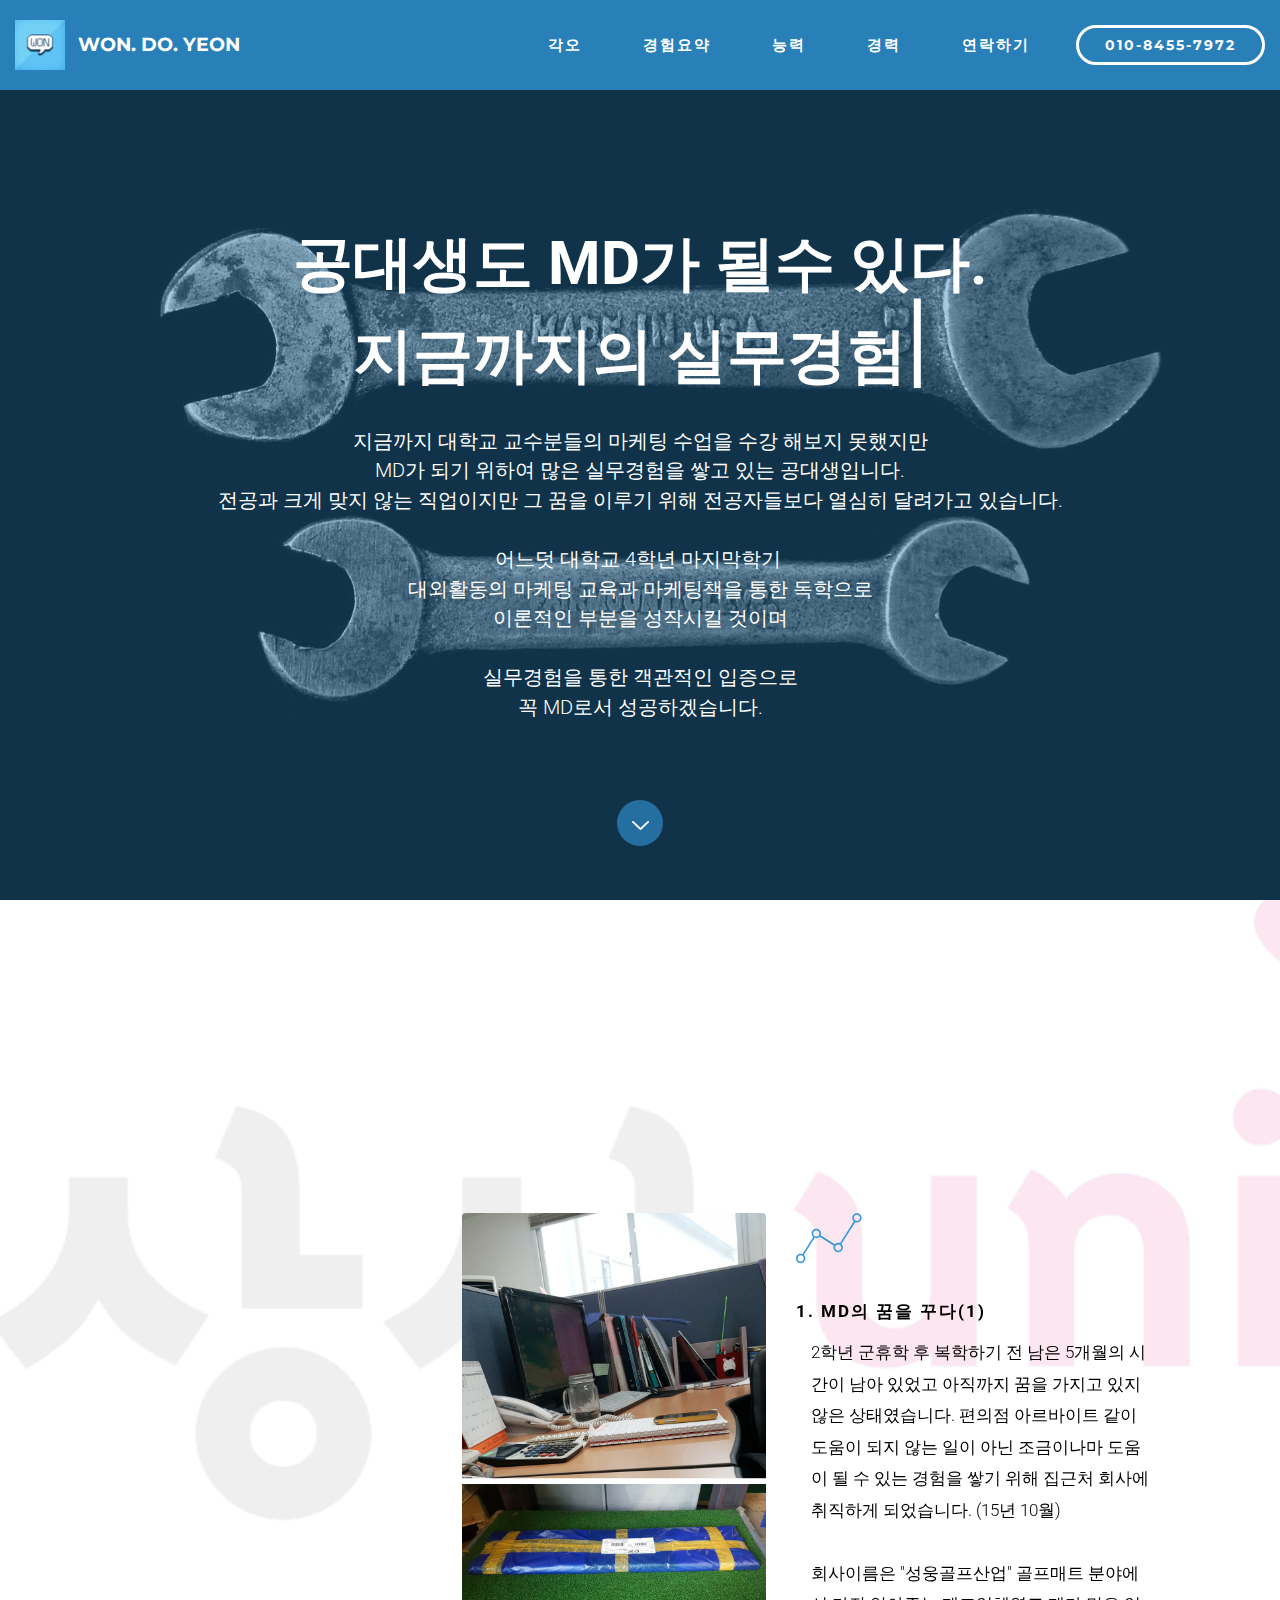
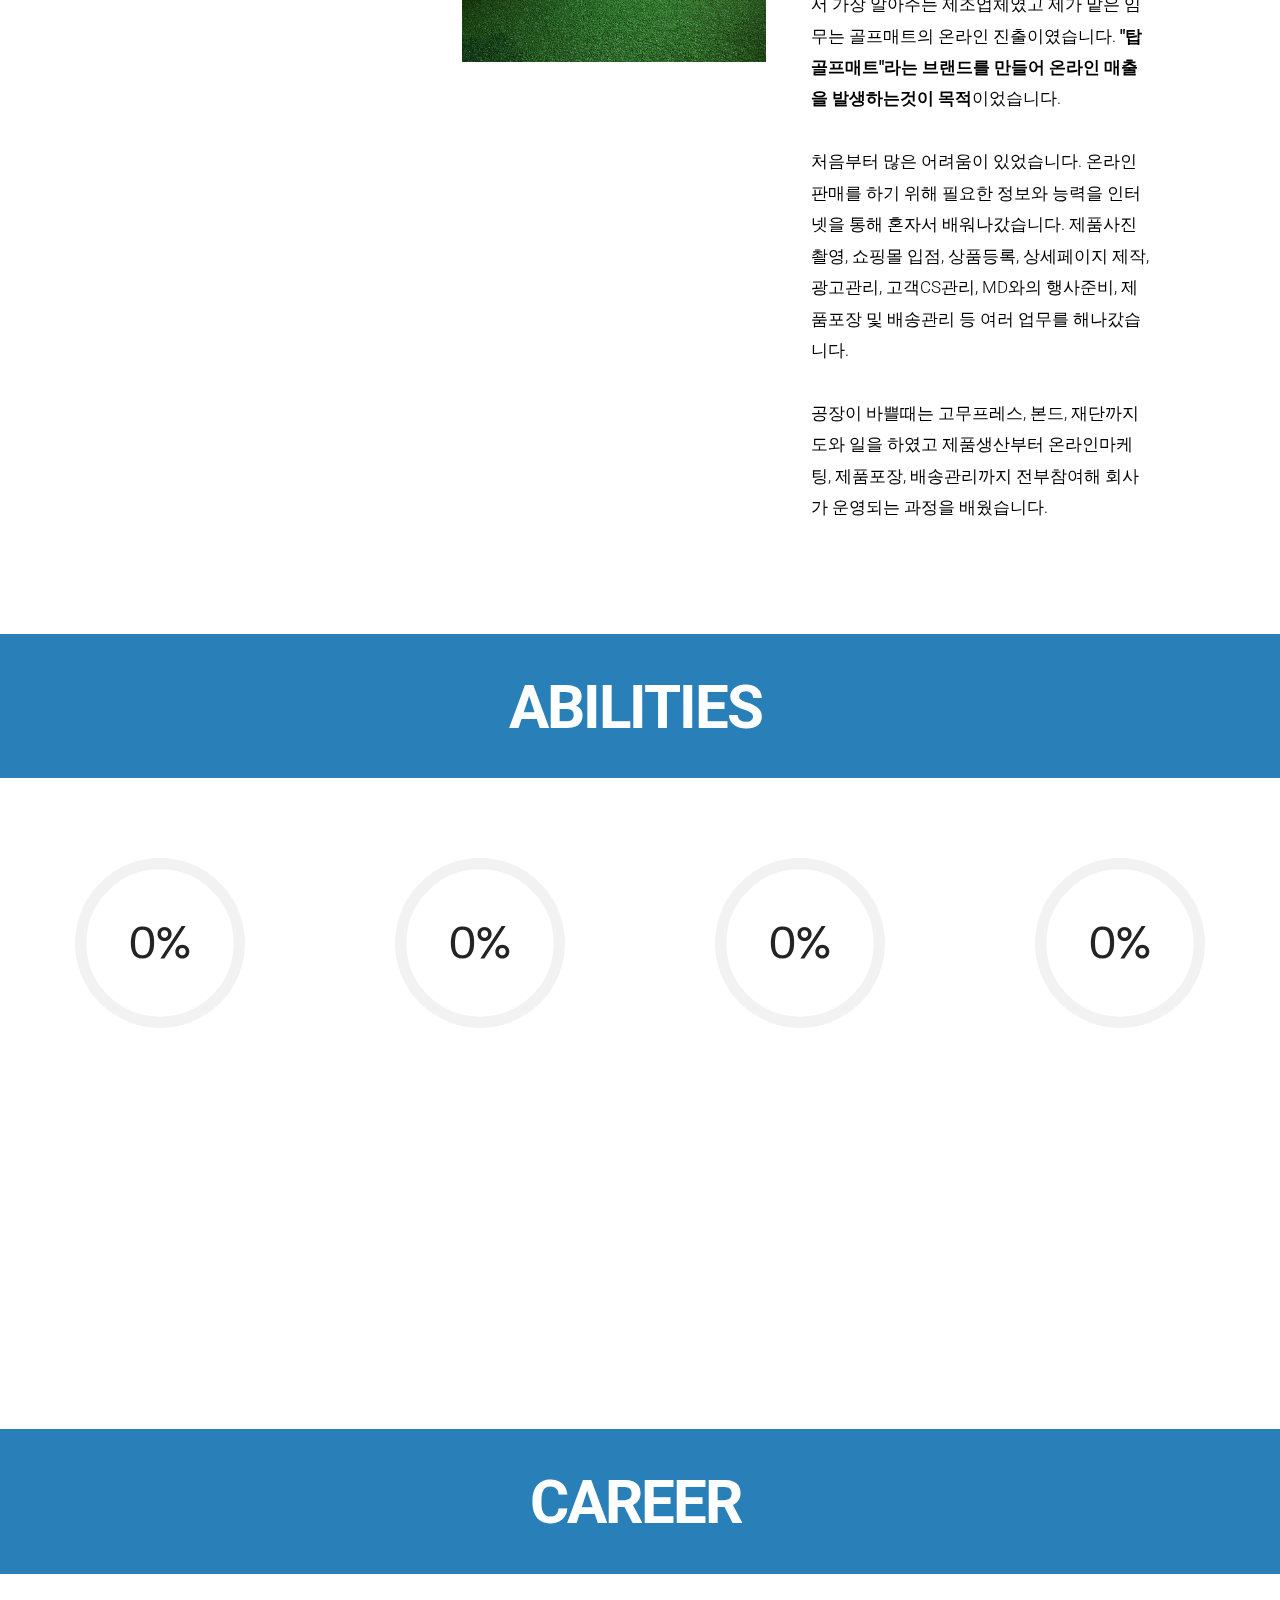
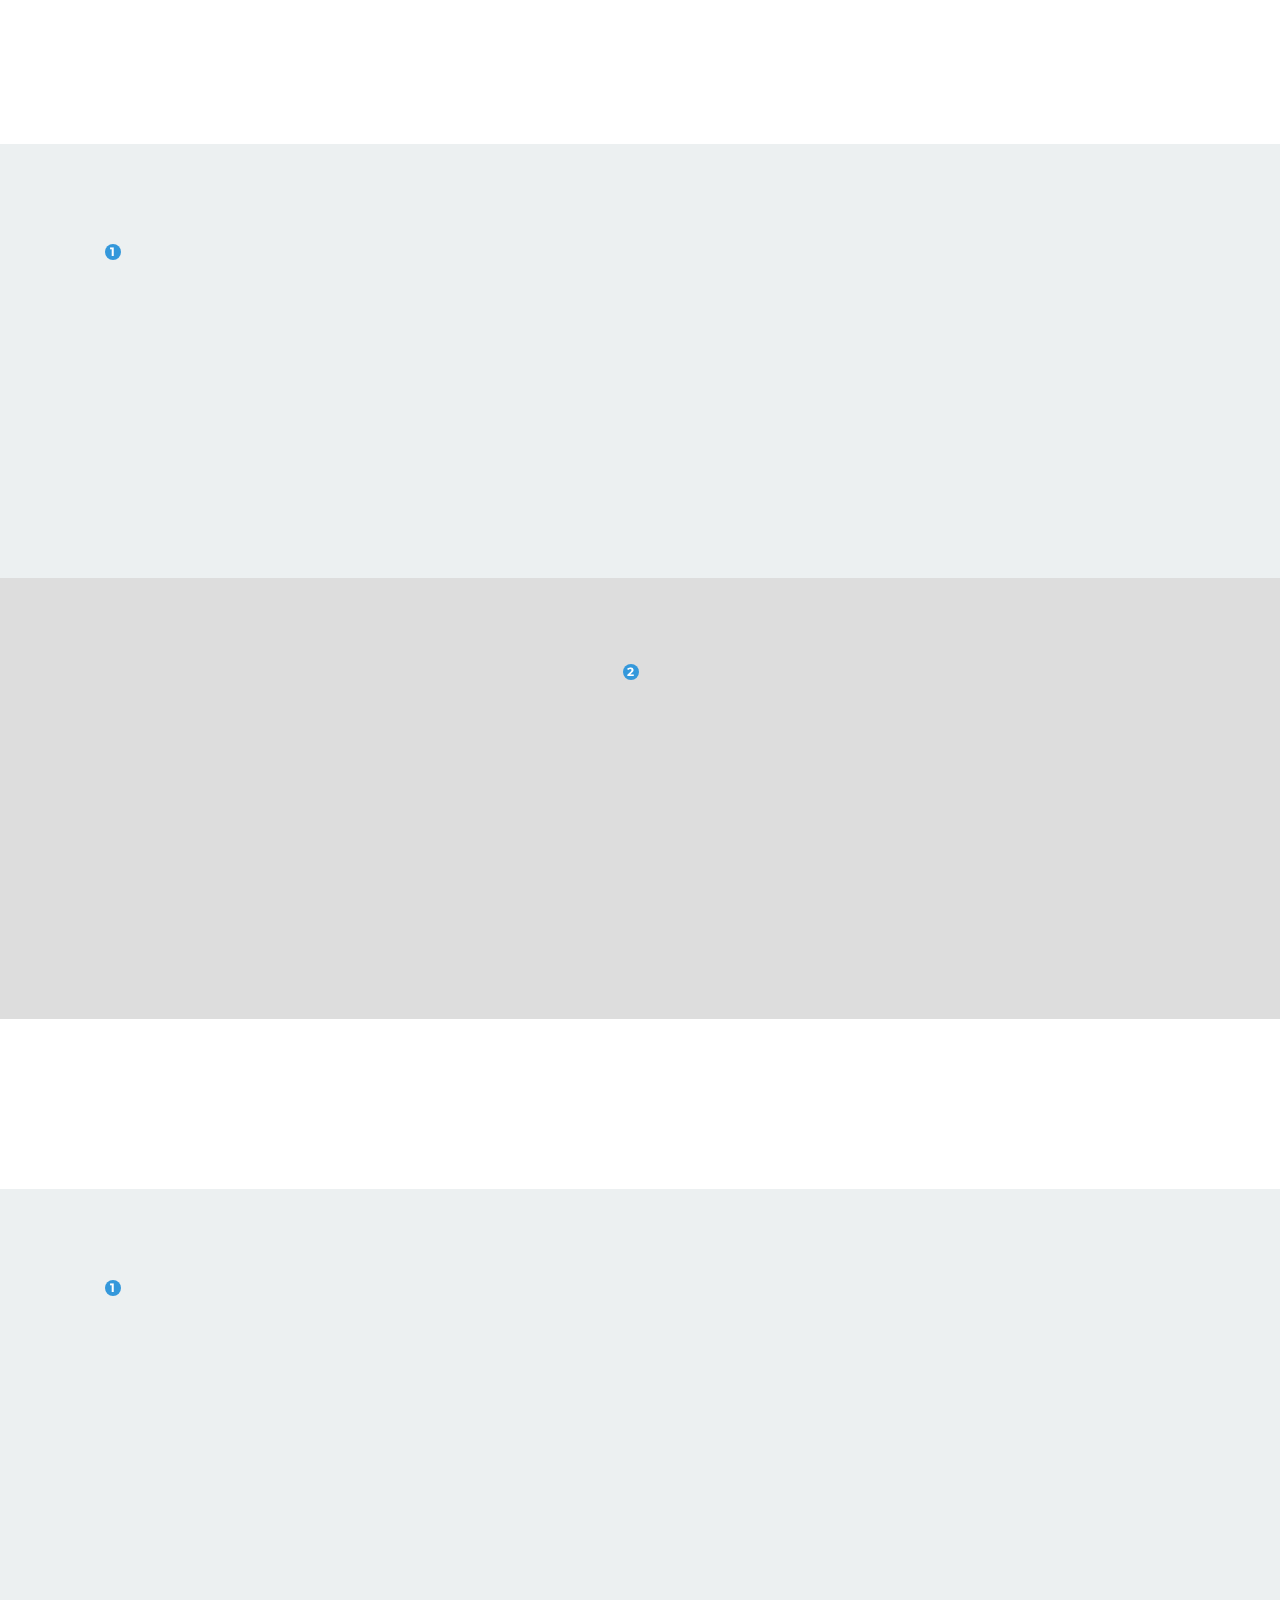
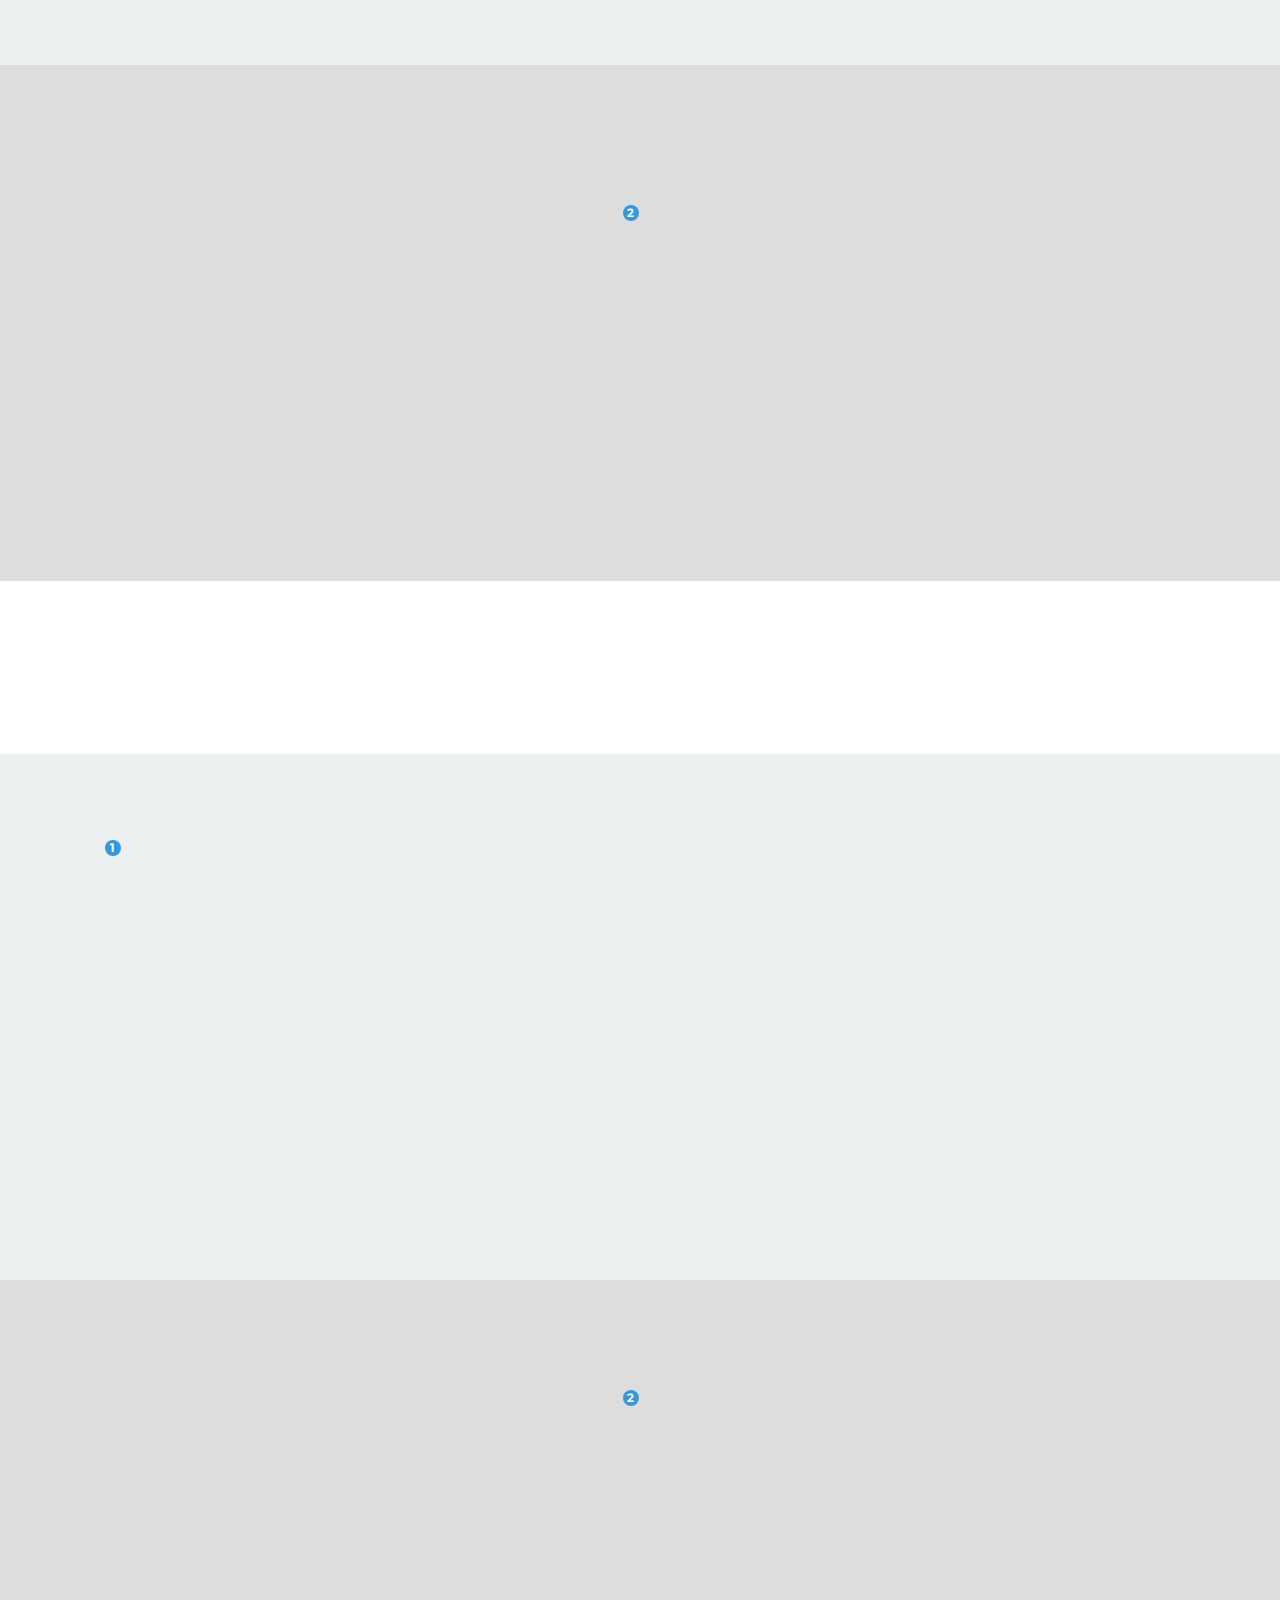
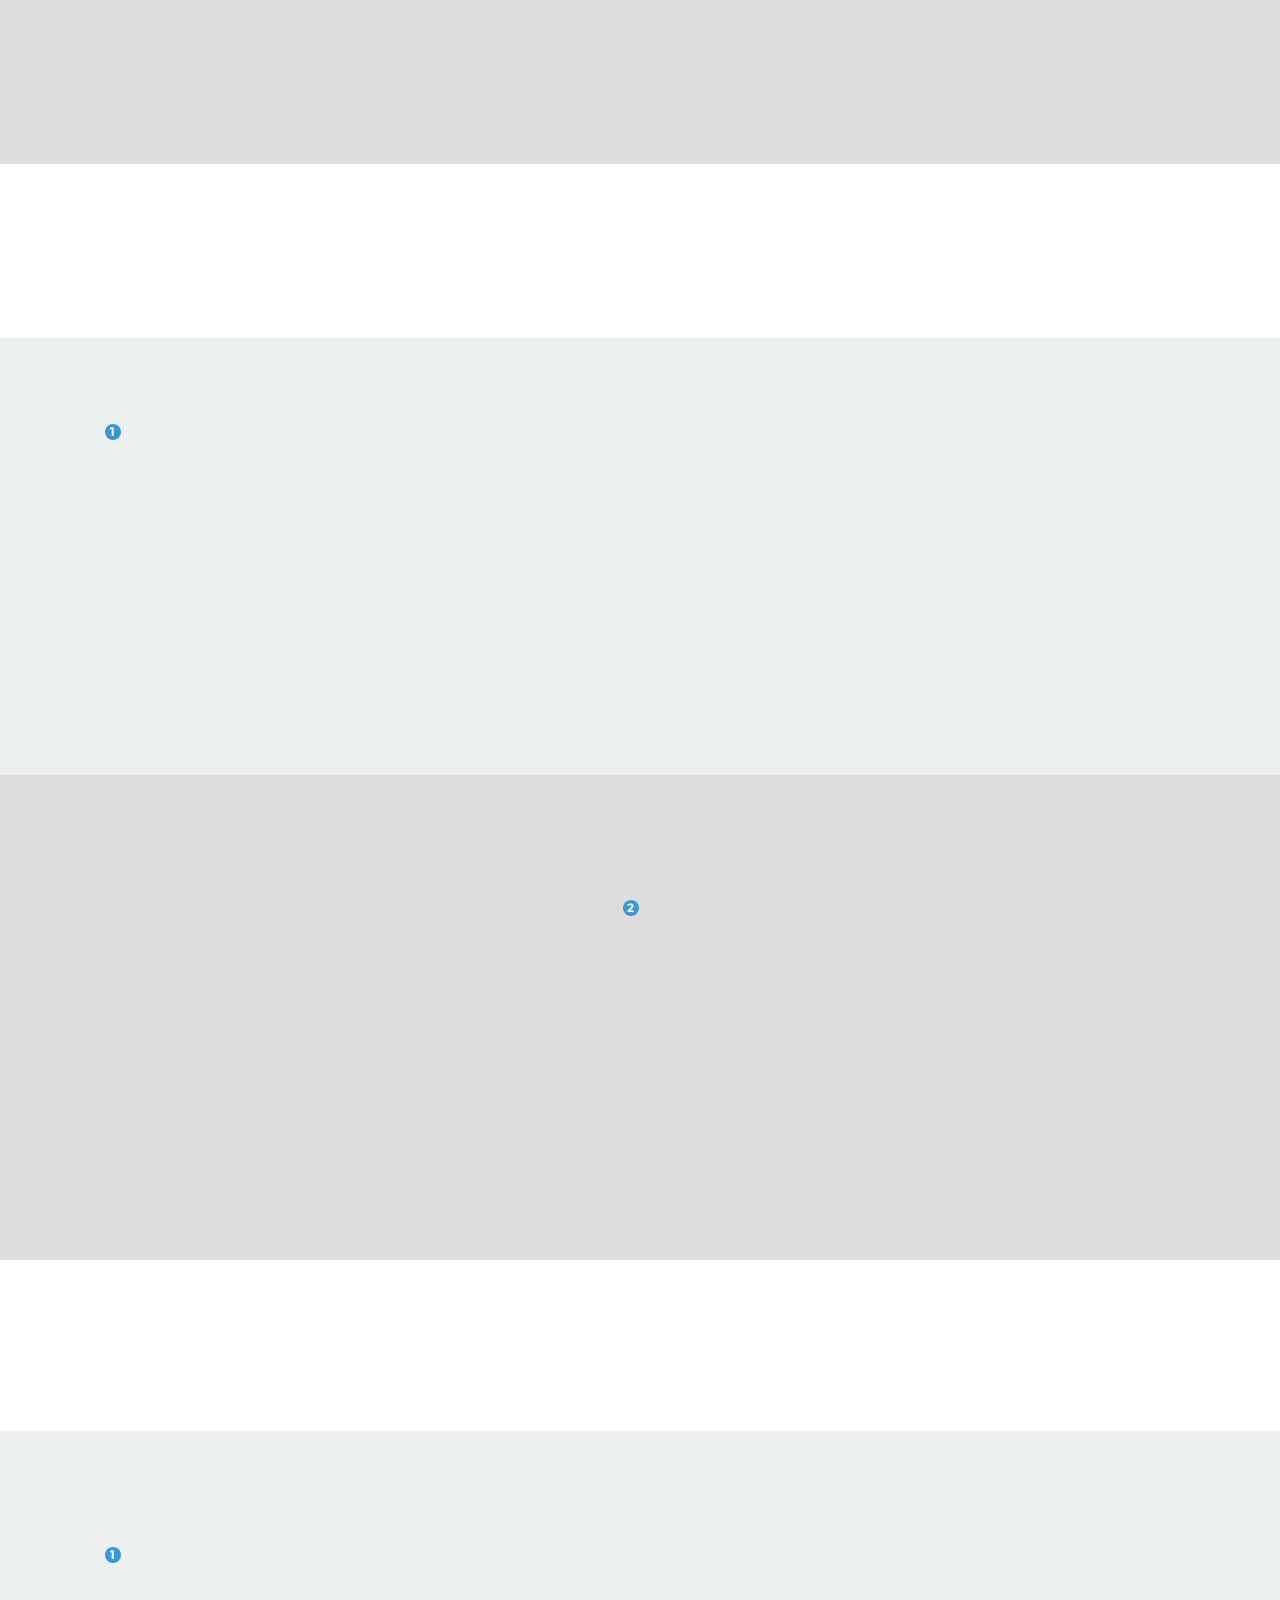
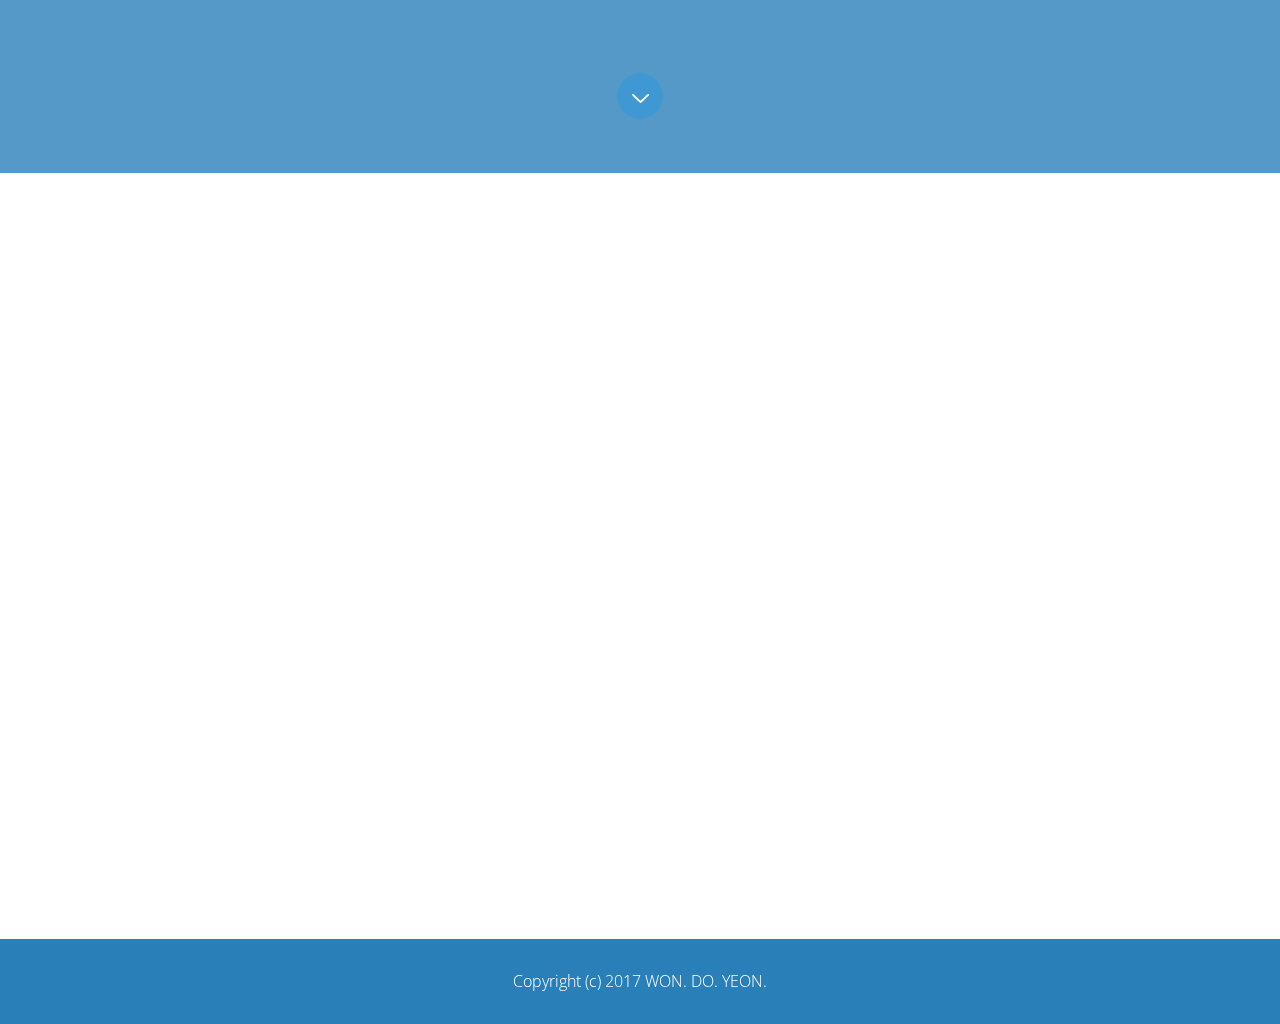
==== commit 34eade14: "create github pages" ====
--- a/index.html
+++ b/index.html
@@ -73,13 +73,13 @@
                 <div class="mbr-section row">
                     <div id="title">
                         <div class="span-title">
-                            <h1 class="mbr-section-title display-1 text-center pad-r">공대생도 마케터가 될수 있다.
-<br> 상상마케팅스쿨의</h1>
-                            <h1 class="mbr-section-title display-1 element typedheader11-8" adress="typedheader11-8" firstel="전문적인 교육" secondel="실무진 강의" thirdel="네트워크" typespeed="80">
+                            <h1 class="mbr-section-title display-1 text-center pad-r">공대생도 MD가 될수 있다.
+<br>지금까지의</h1>
+                            <h1 class="mbr-section-title display-1 element typedheader11-8" adress="typedheader11-8" firstel="실무경험" secondel="대외활동" thirdel="인턴경험" typespeed="80">
                             </h1>
                         </div>
                         <div class="mbr-section-text lead text-center">
-                            <p>지금까지 전문적인 마케팅 교육을 단 한번도 받아보지 못했지만<br> MD가 되기 위하여 많은 실무경험을 쌓고 있는 공대생입니다.<br>전공과 맞지 않는 직업이지만 그 꿈을 이루기 위해 전공자들보다 열심히 달려가고 있습니다.<br><br>어느덧 대학교 4학년 마지막학기&nbsp;<br>전문적인 마케팅 교육을 받을 수 있는 마지막기회<br>이번에는 꼭 합격하겠습니다.</p>
+                            <p>지금까지 대학교 교수분들의 마케팅 수업을 수강 해보지 못했지만<br> MD가 되기 위하여 많은 실무경험을 쌓고 있는 공대생입니다.<br>전공과 크게 맞지 않는 직업이지만 그 꿈을 이루기 위해 전공자들보다 열심히 달려가고 있습니다.<br><br>어느덧 대학교 4학년 마지막학기&nbsp;<br>대외활동의 마케팅 교육과 마케팅책을 통한 독학으로<br>이론적인 부분을 성작시킬 것이며<br><br>실무경험을 통한 객관적인 입증으로<br>꼭 MD로서 성공하겠습니다.</p>
                          </div>
 
                         
@@ -165,7 +165,7 @@
                                         <p class="mbr-section-subtitle lead description-title">2. MD의 꿈을 꾸다(2)</p>
                                         <div class="row">
                                             <div class="col-md-12">
-                                                <p class="mbr-section-text lead">5개월동안 일하고 학교에 복학하게 되었지만 사장님의 부탁으로 온라인 마케팅 업무를 재택근무로 진행하게 되었습니다. 시간이 지날수록 온라인 매출은 계속 늘어갔고 17년에 와서 오프라인 제외하고 <strong>온라인만 연매출 2억 5천만원을 달성</strong>했습니다. 
+                                                <p class="mbr-section-text lead">5개월동안 일하고 학교에 복학하게 되었지만 사장님의 부탁으로 온라인 마케팅 업무를 재택근무로 진행하게 되었습니다. 시간이 지날수록 온라인 매출은 계속 늘어갔고 17년에 와서 오프라인 제외하고 <strong>온라인만 연매출 </strong><br><strong>2억 5천만원을 달성</strong>했습니다. 
 <br>
 <br> "탑골프매트" 브랜드를 키워오면서 많은 성취감을 느꼈습니다. 네이버 "골프매트" 메인키워드 1위, 옥션 메인, G마켓 메인, 위메프 메인에 노출되 었을때에 매출증가를 바로바로 확인할 수 있다는게 일이 힘들지 않고 재밌다고 느끼게 해주었습니다. 비록 매출에 대한 압박감과 책임감이 많이 느껴지는 직업이지만 제 적성에 꼭 맞다고 판단했습니다.
 <br>
@@ -858,7 +858,7 @@
 
                     <form action="https://mobirise.com/" method="post" data-form-title="CONTACT FORM">
 
-                        <input type="hidden" value="ezkGEg3/OKzr8MpwmXb6966hwxoxzm4f/jPQfSGmavPrABnBV0JSP6llEOWeqTf5p5nxoi64mCaO7O31buyy4GSxkmk1HpDh7+EeYVvfMc/UE5eTf7ORBFSE+O77wfaA" data-form-email="true">
+                        <input type="hidden" value="rSnbbvqUaVas5gX3dDGChd3vnkLcaze91D2zweX9uZSLsVO5wgkqQqqQDcnJKq5Tj6mJr2ZyNd/1gc7U5AuqzaXq1Yan/L3CV8JycWje5xA90xwKNfhWHqIqYgGFb+8x" data-form-email="true">
 
                         <div class="row row-sm-offset">
 
